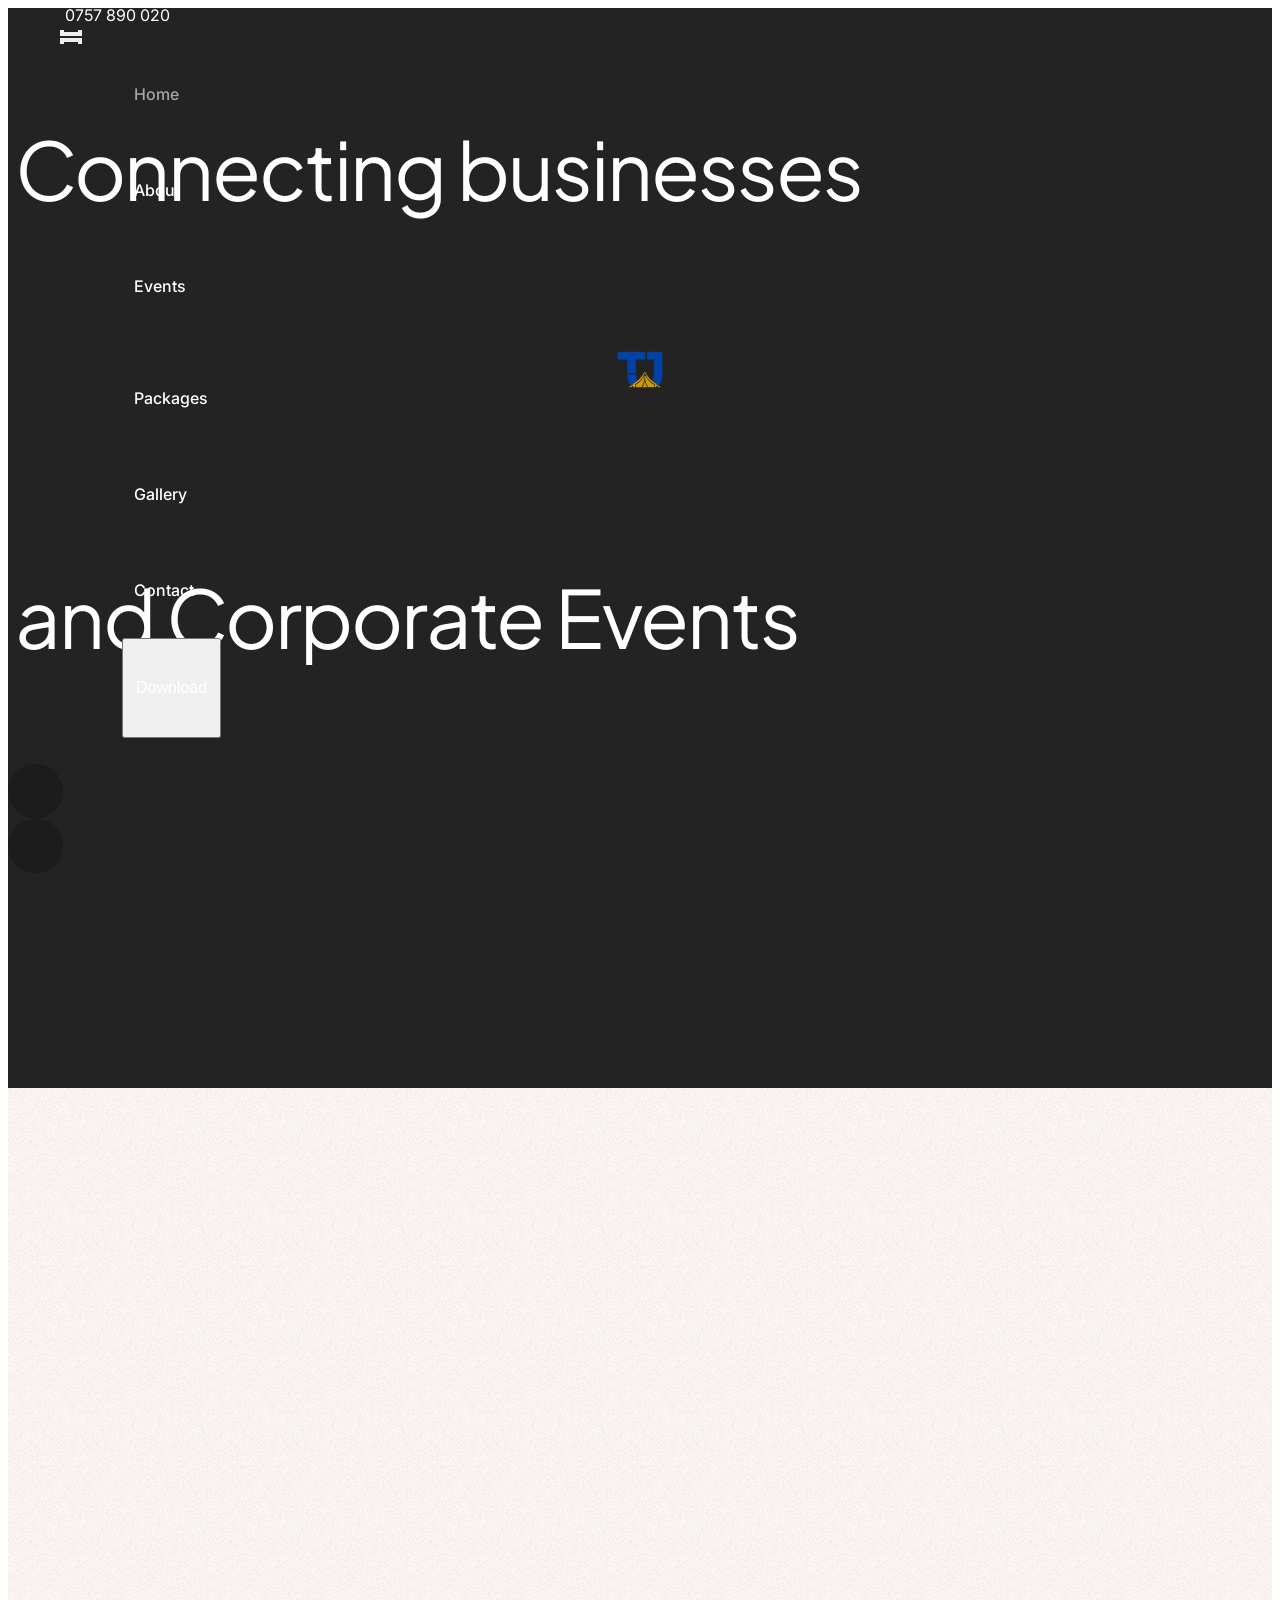
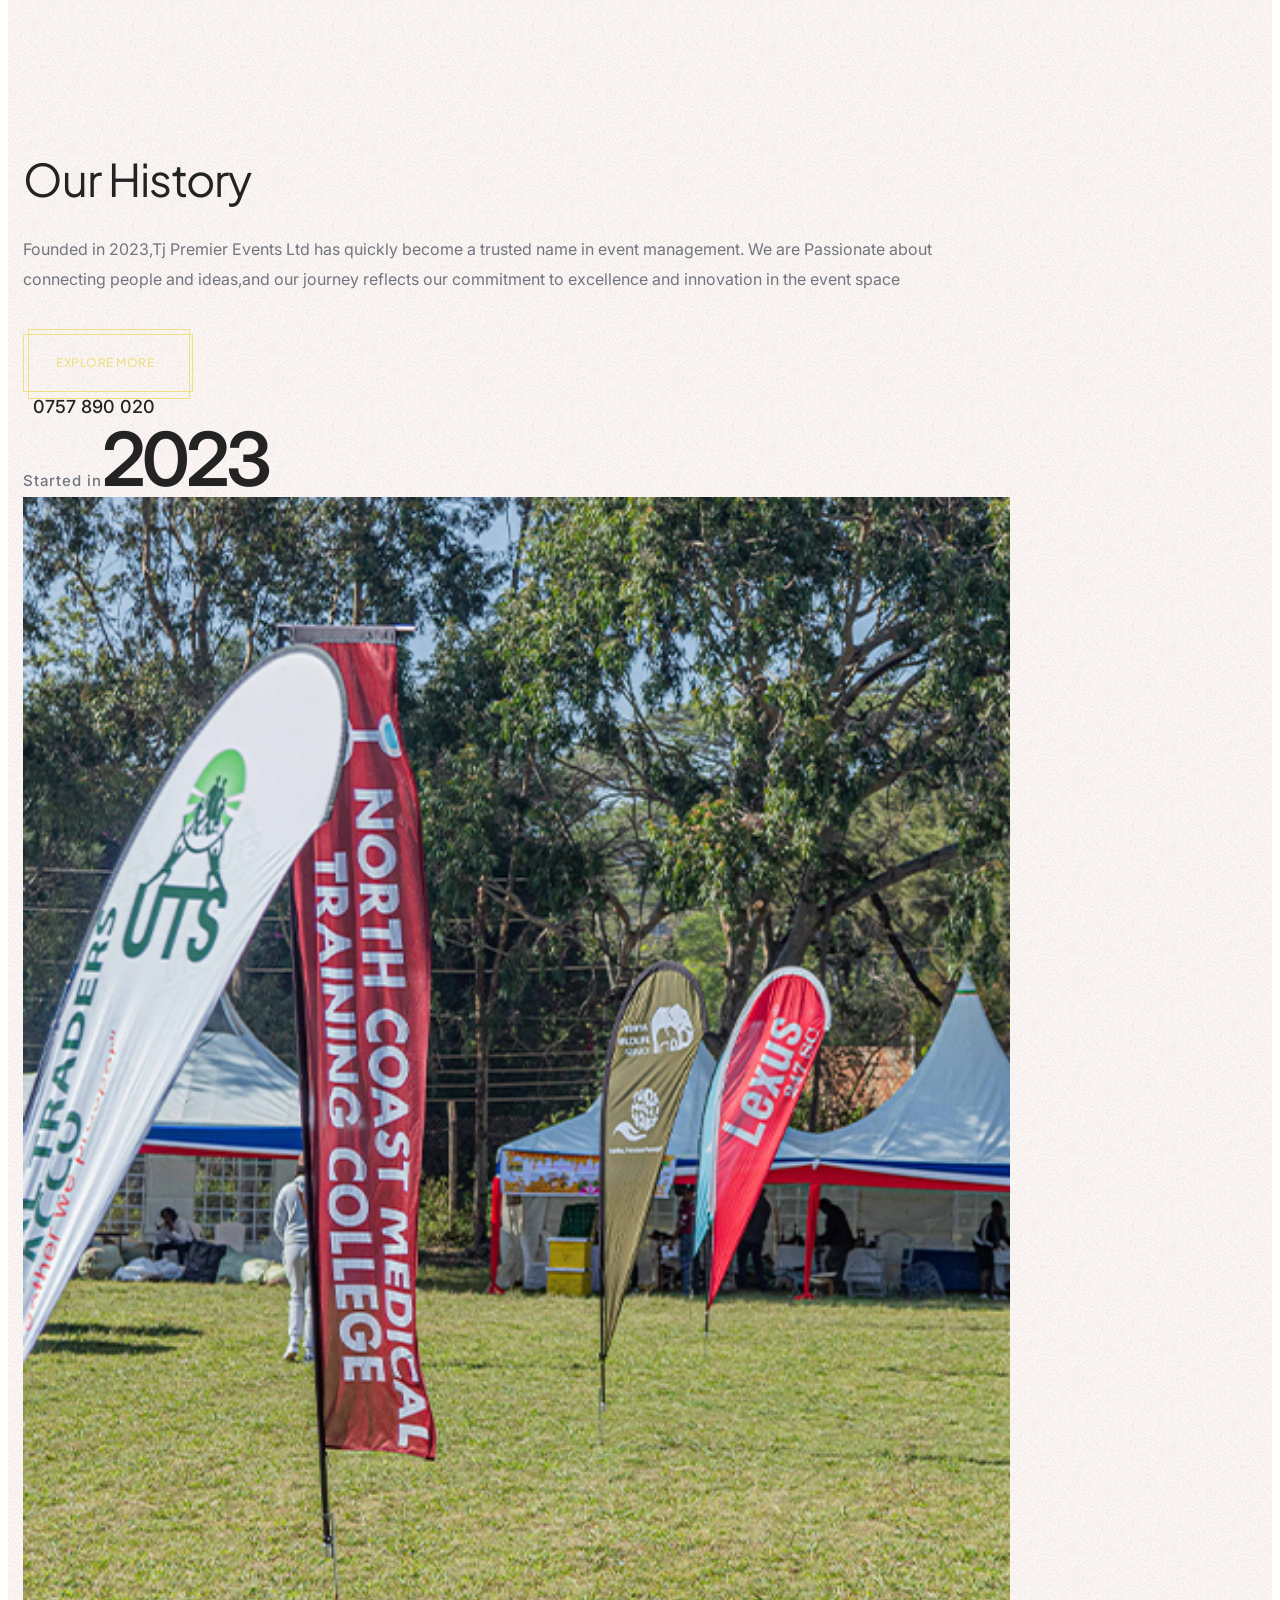
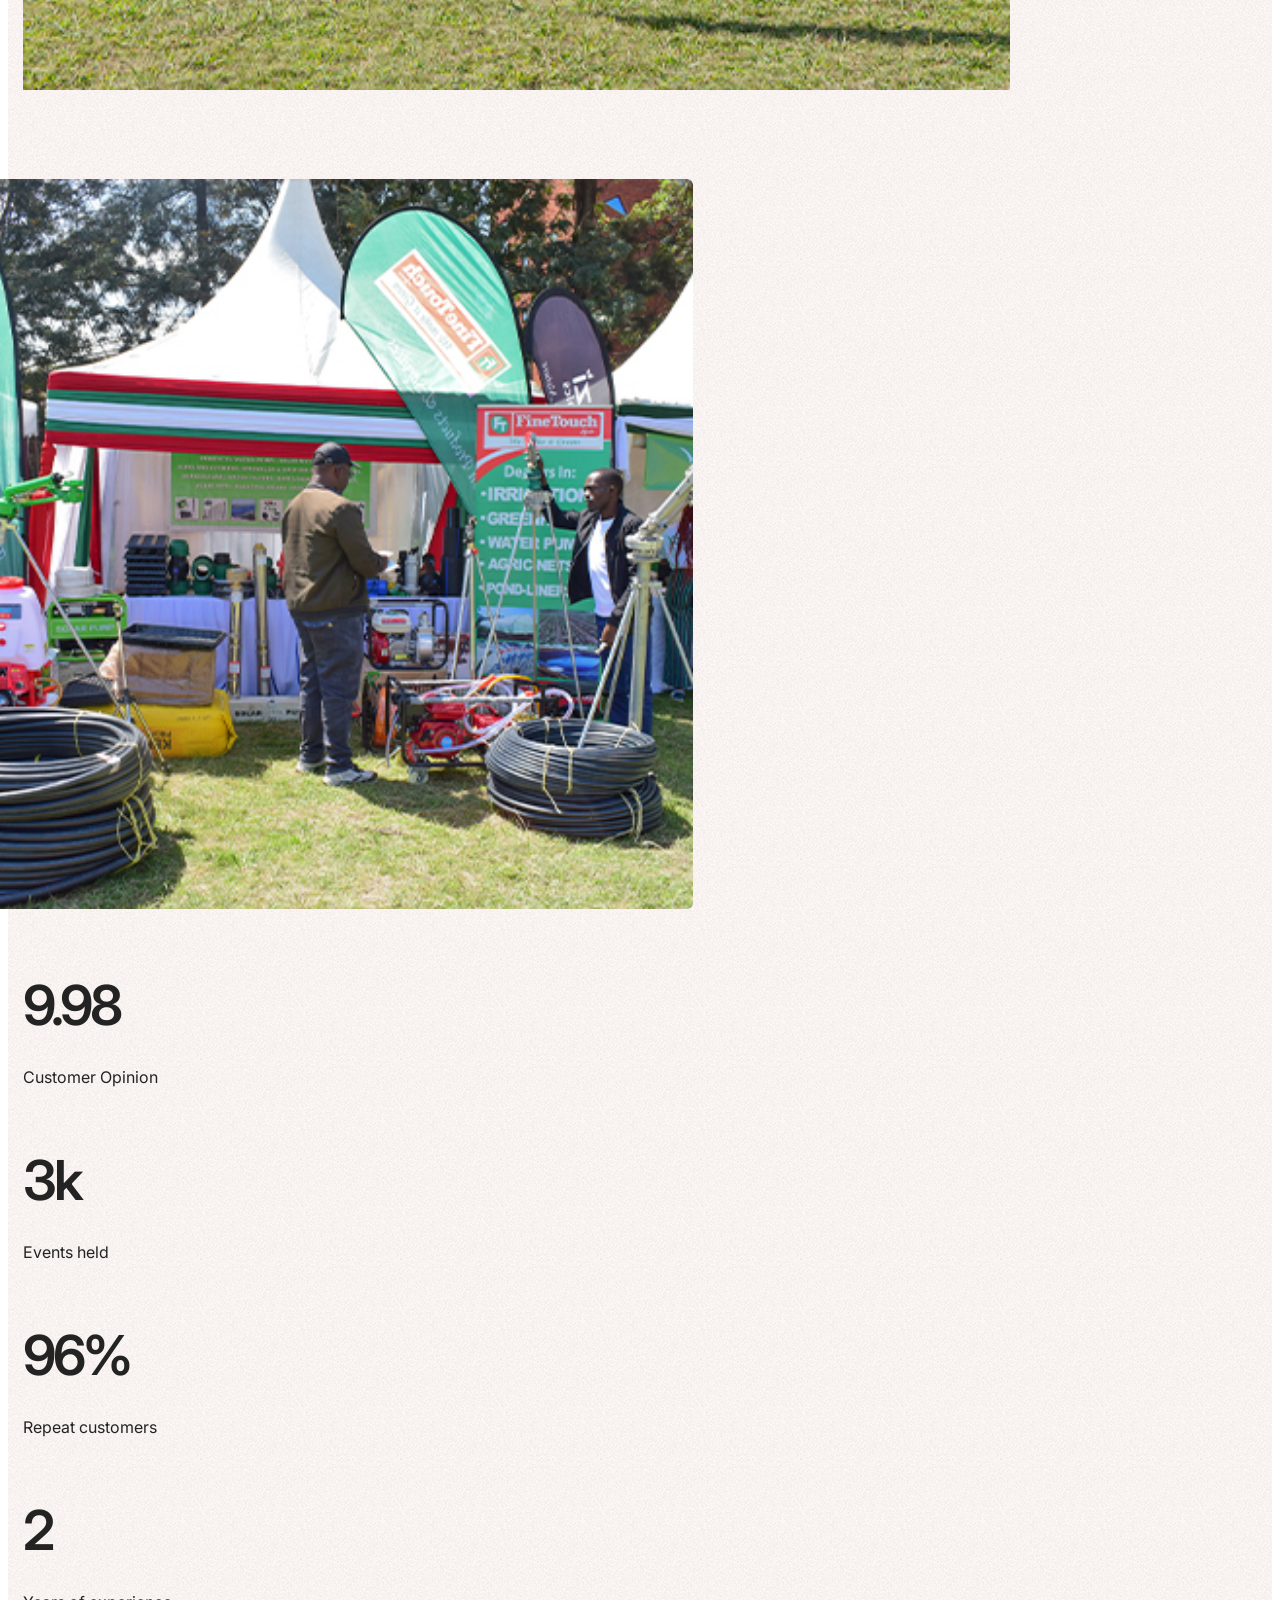
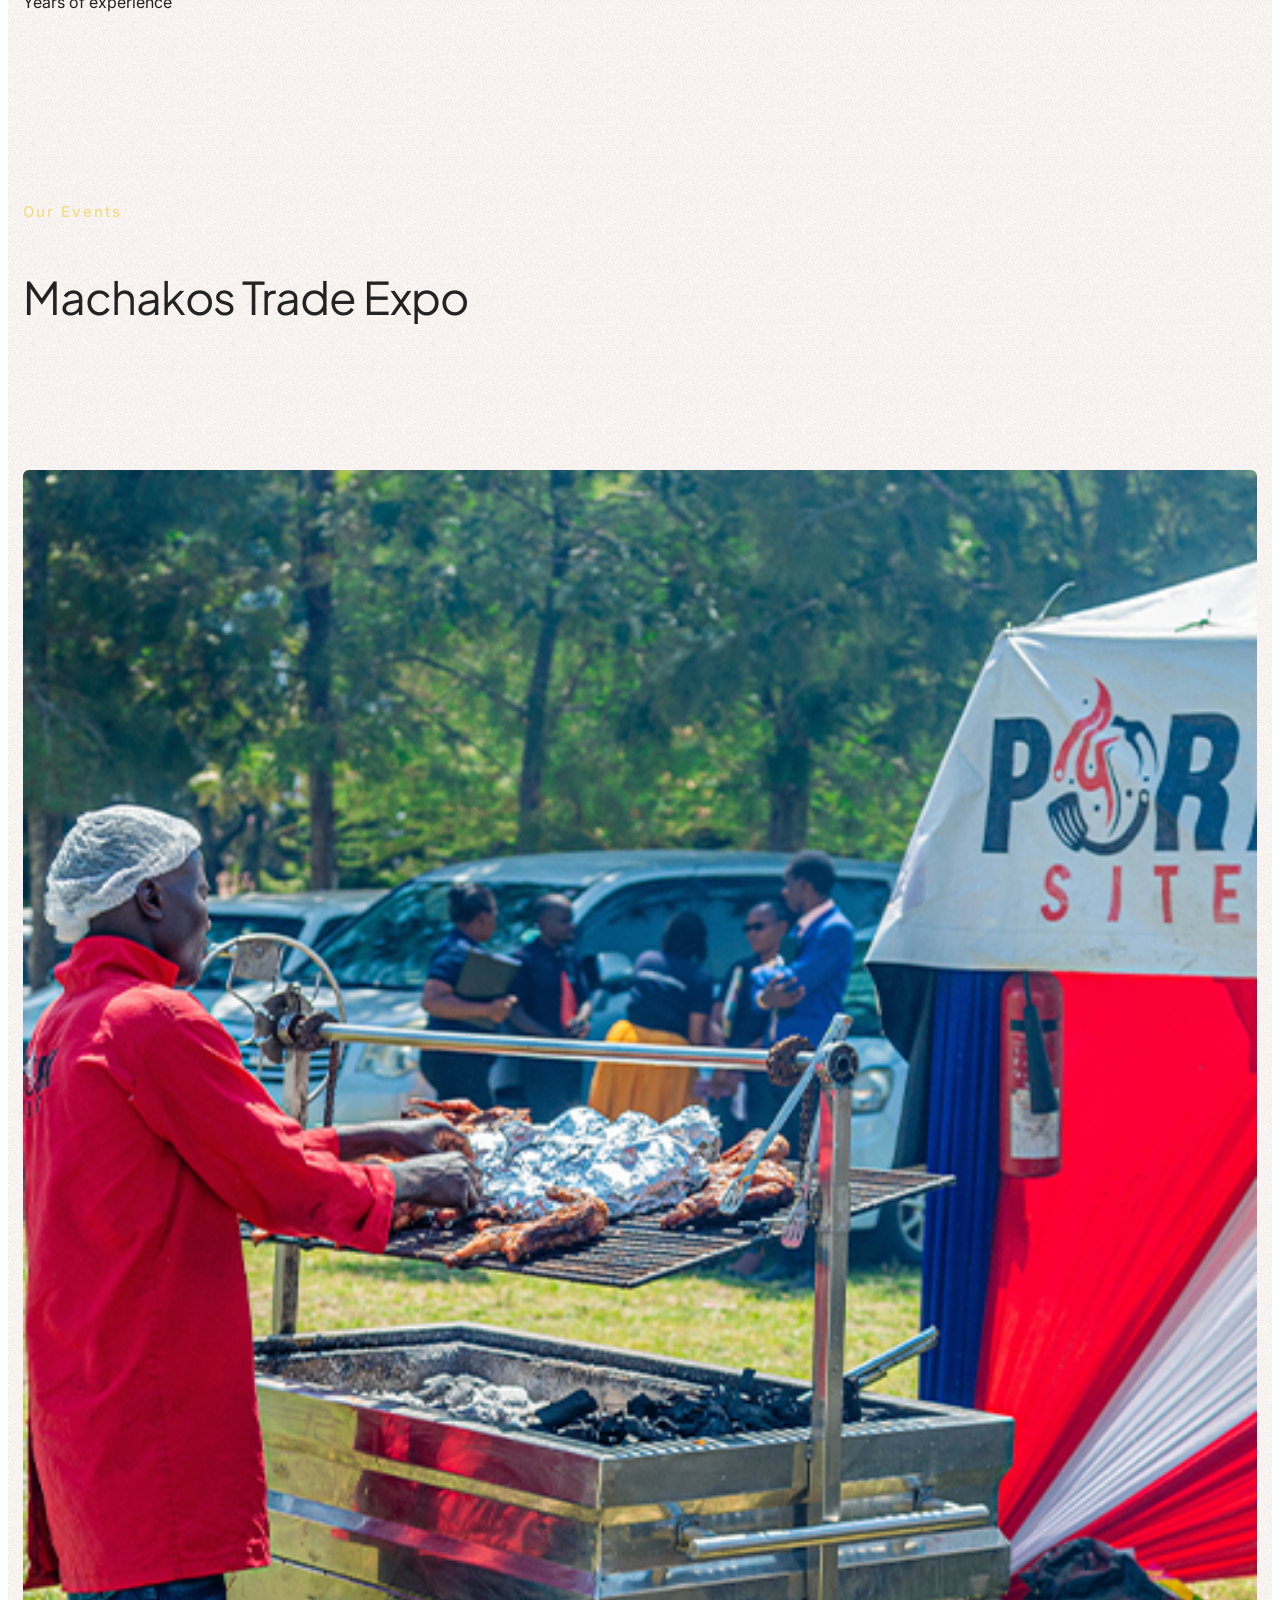
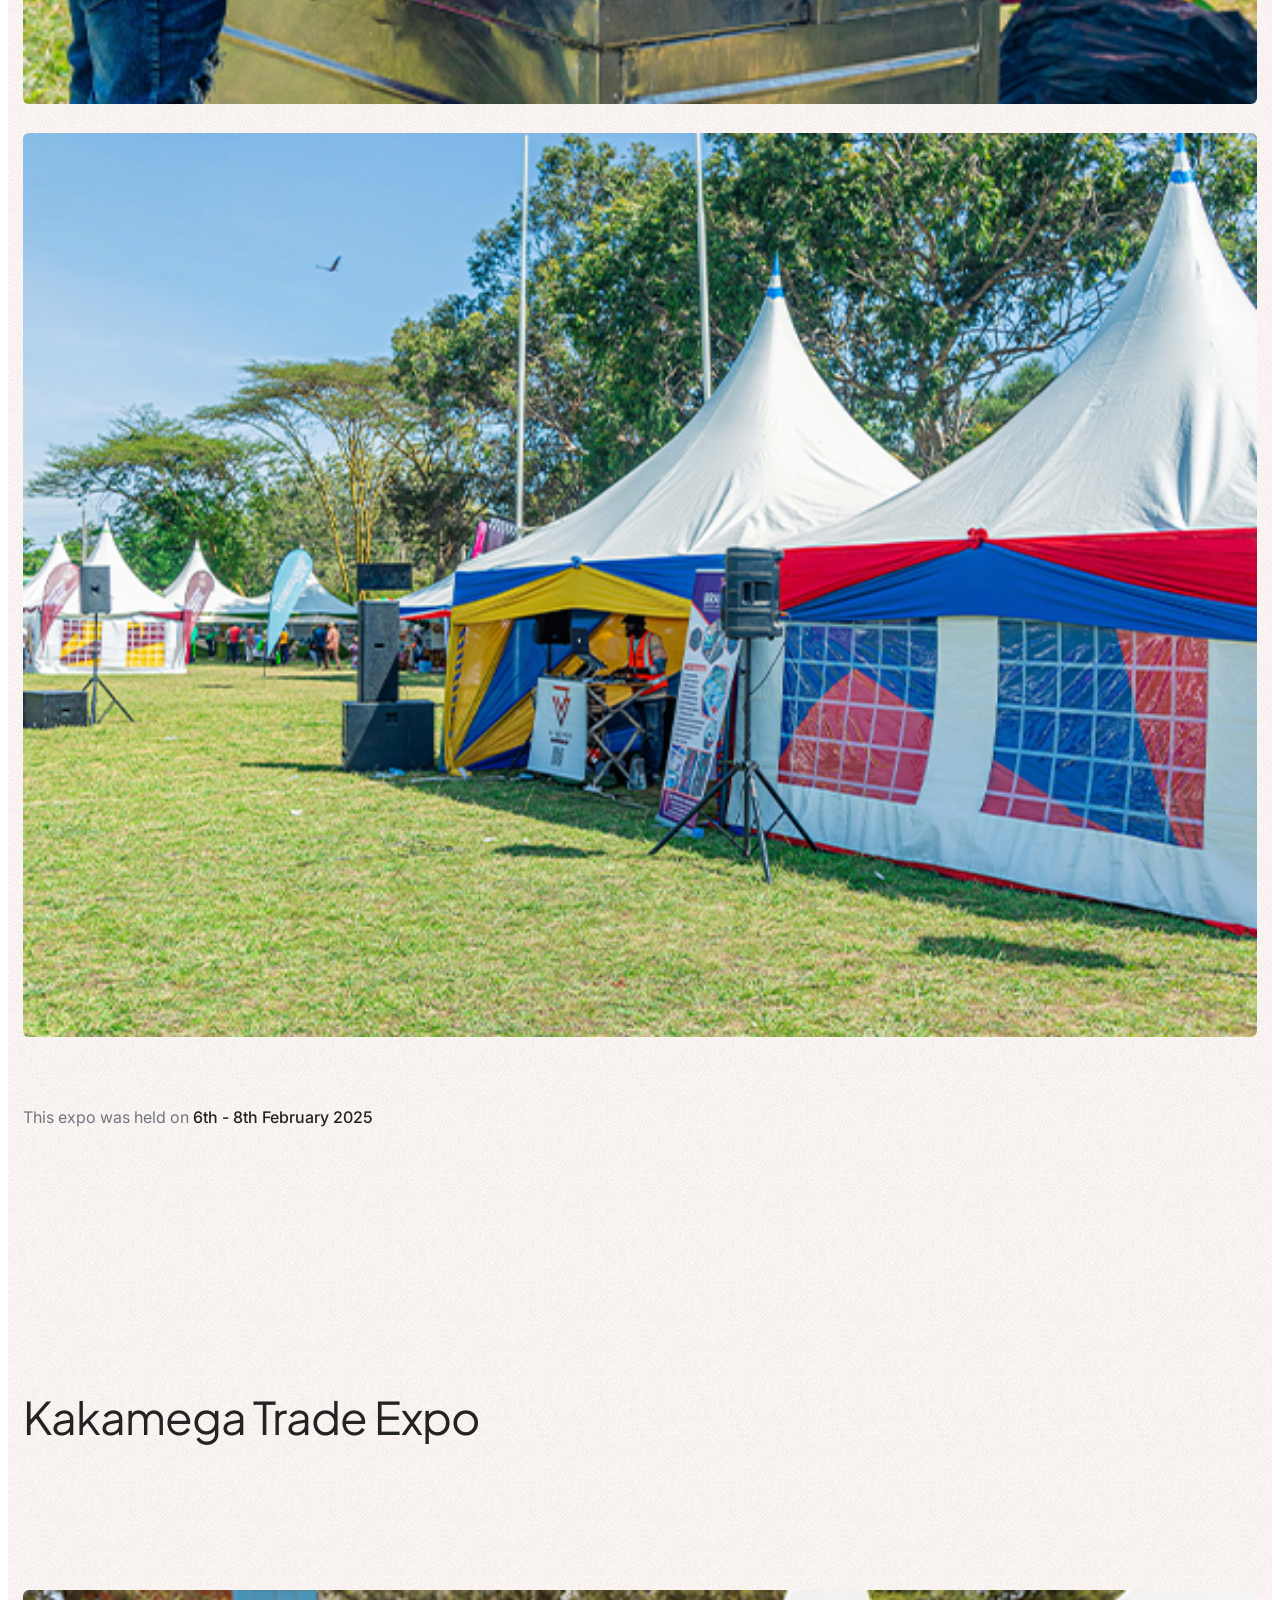
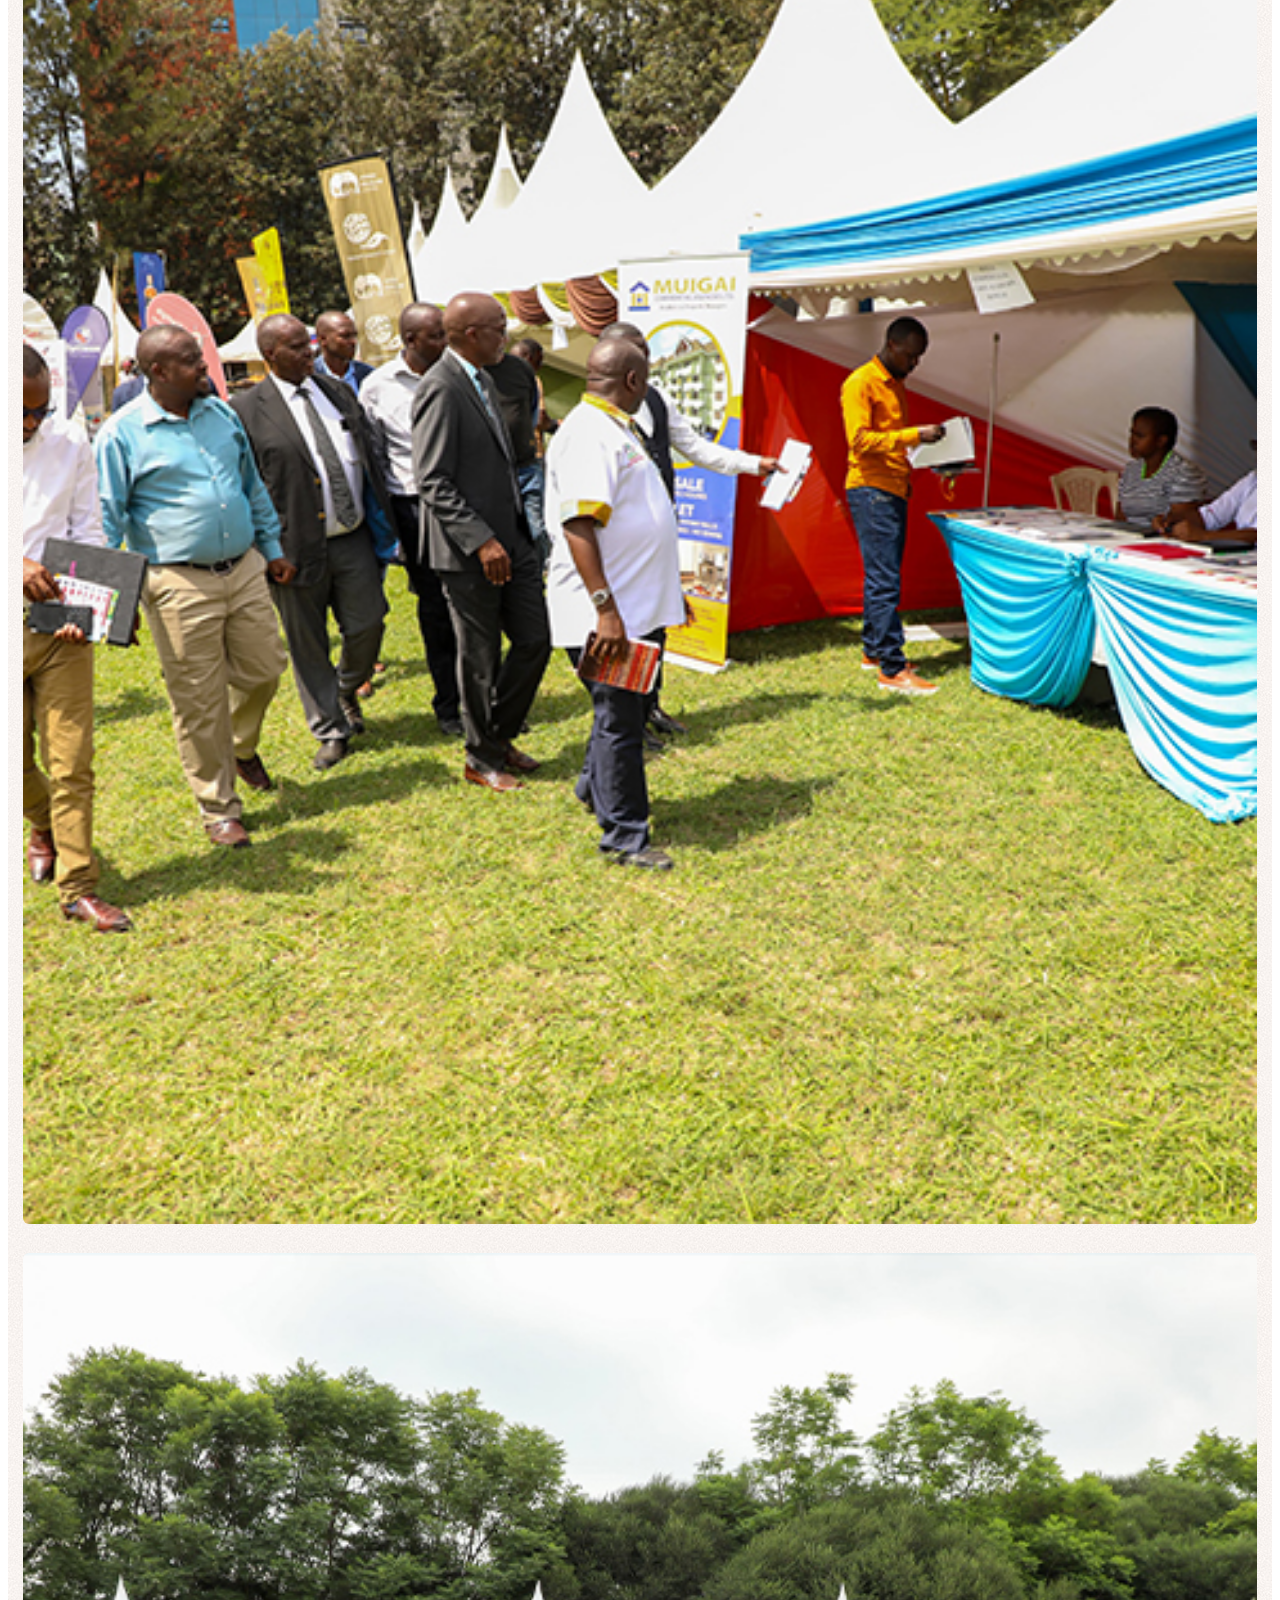
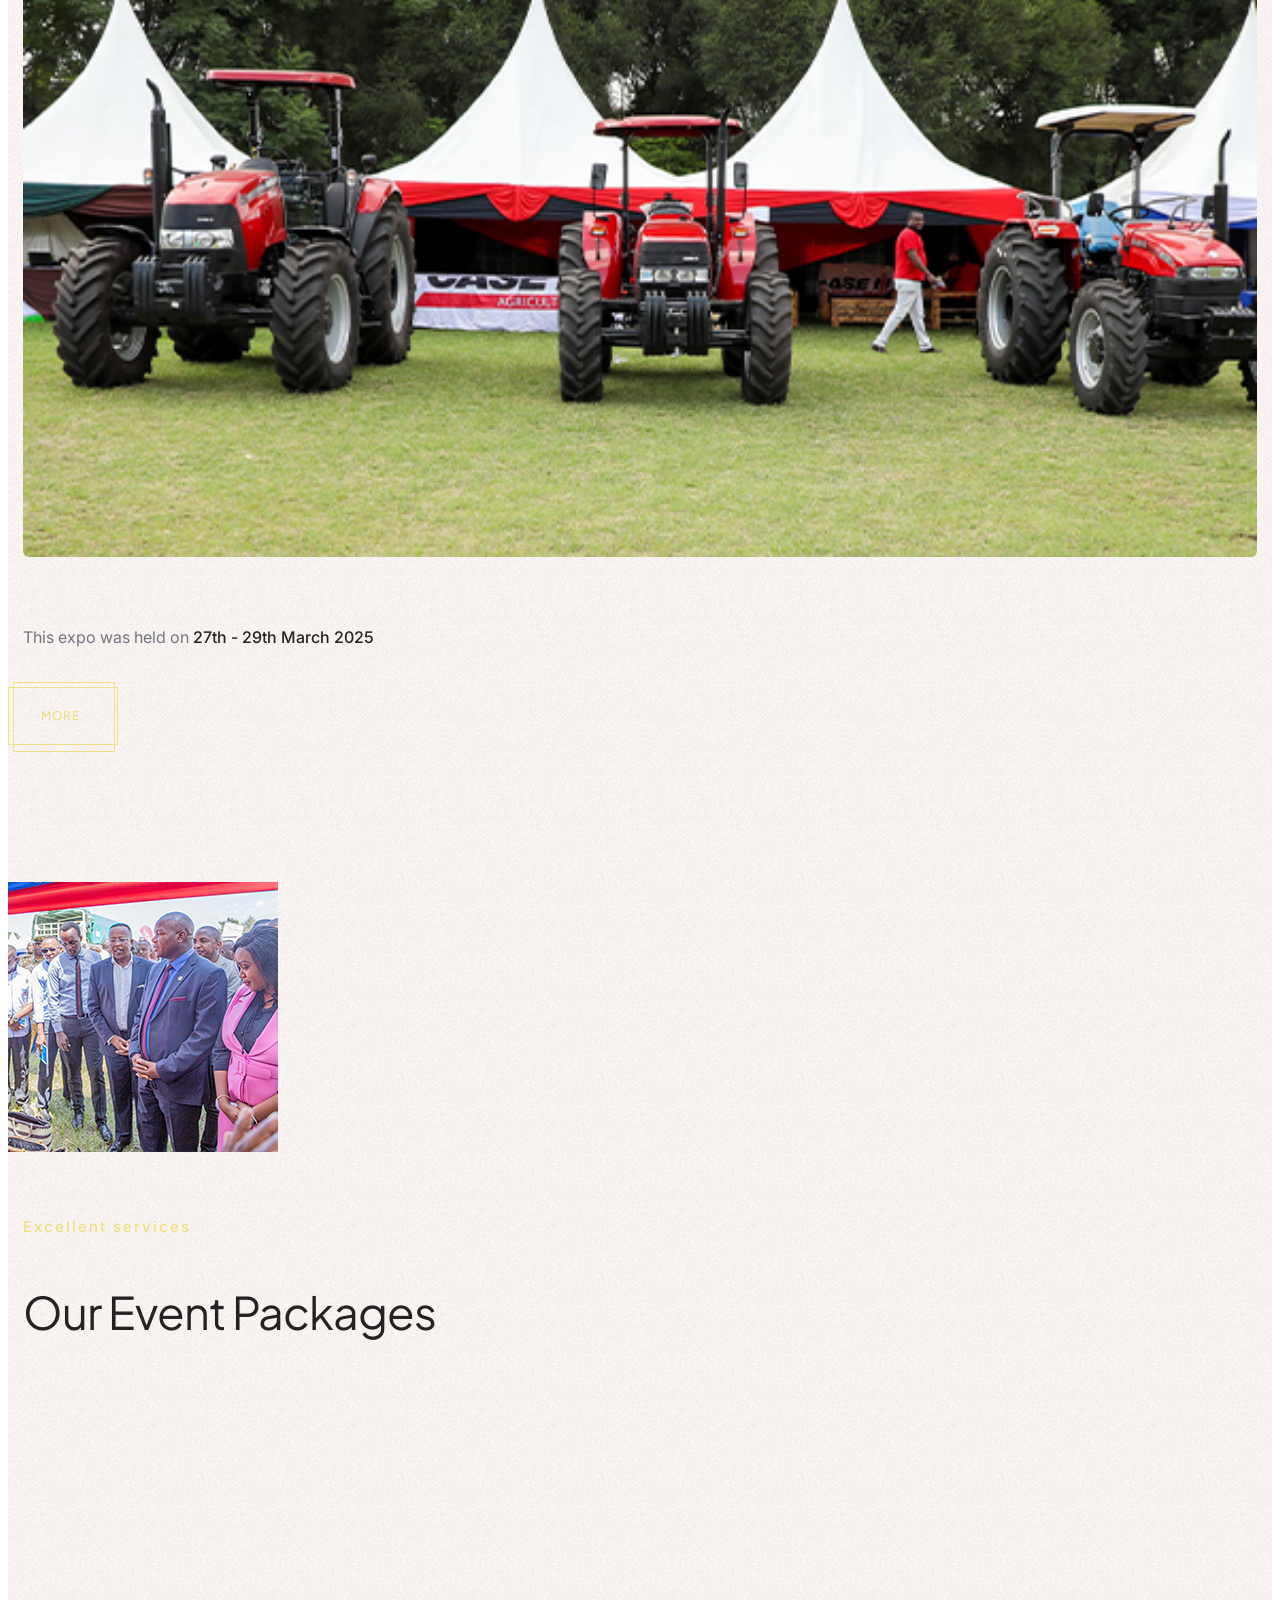
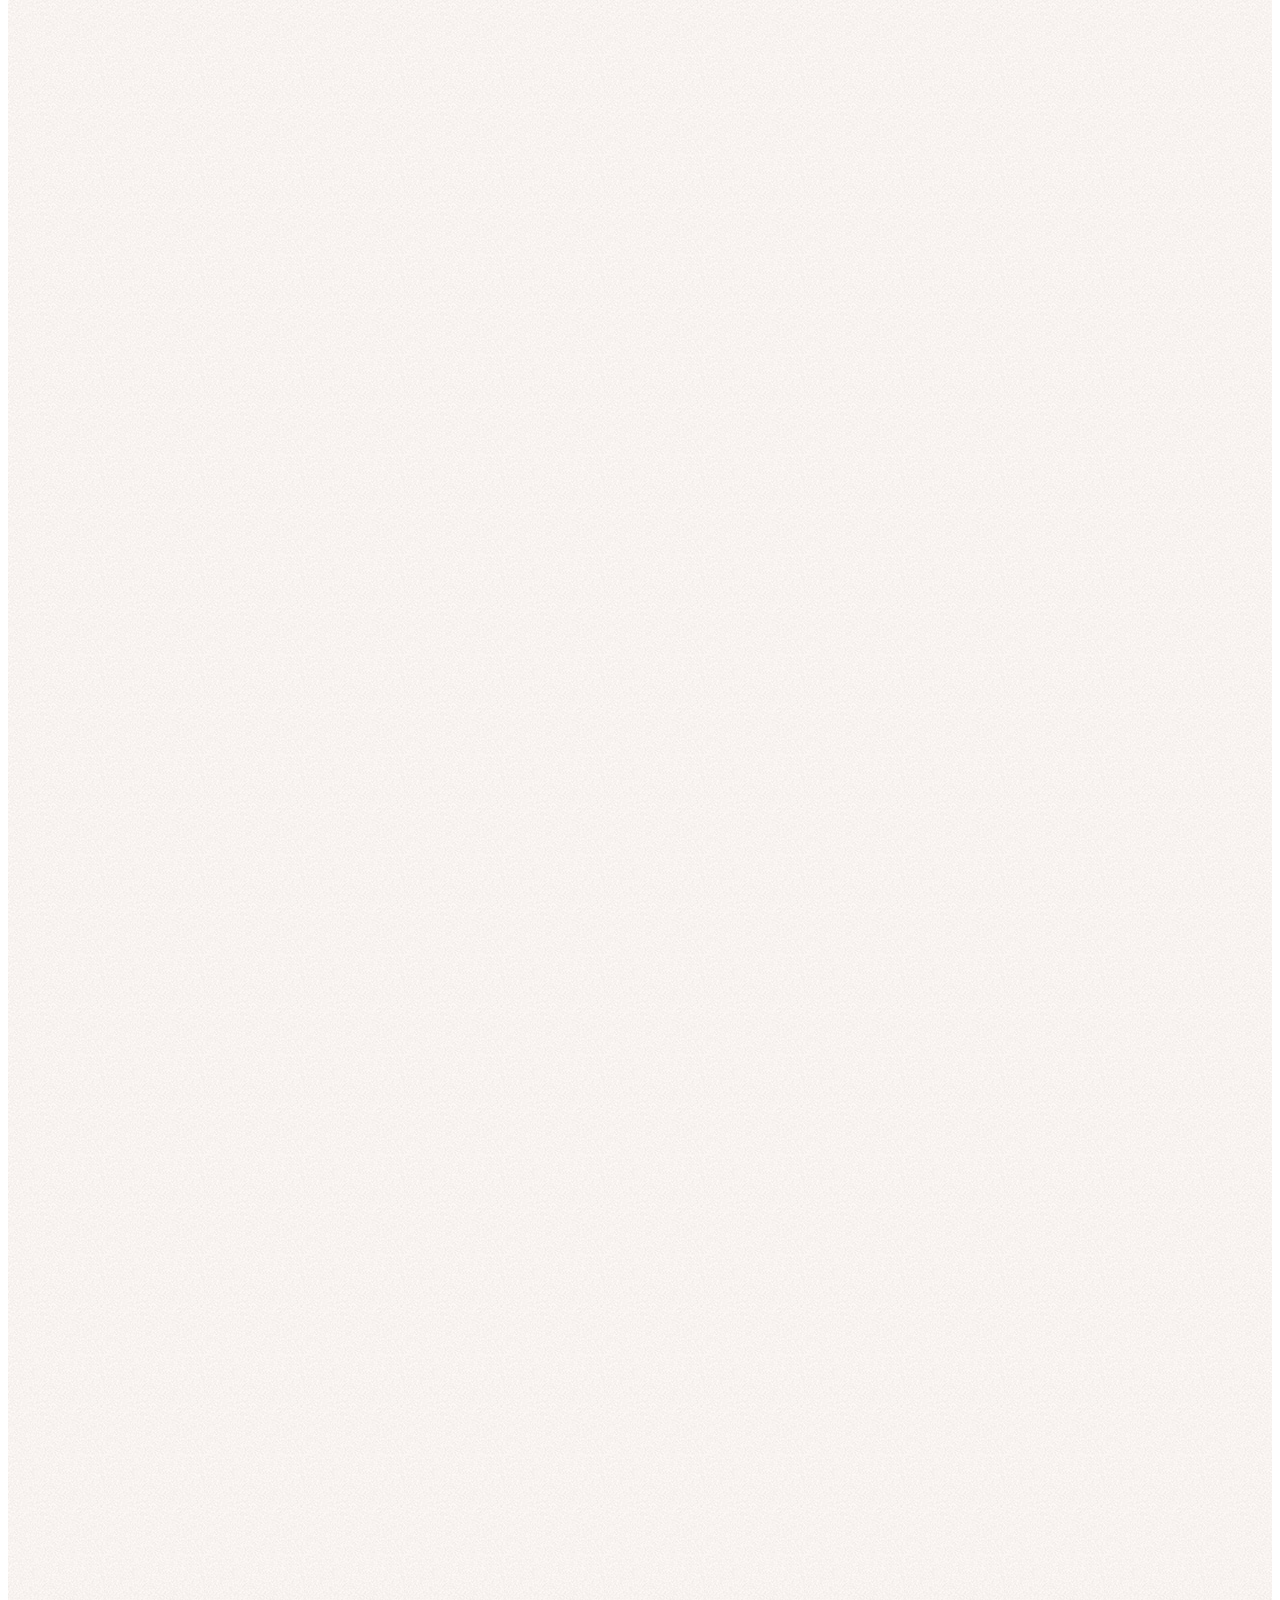
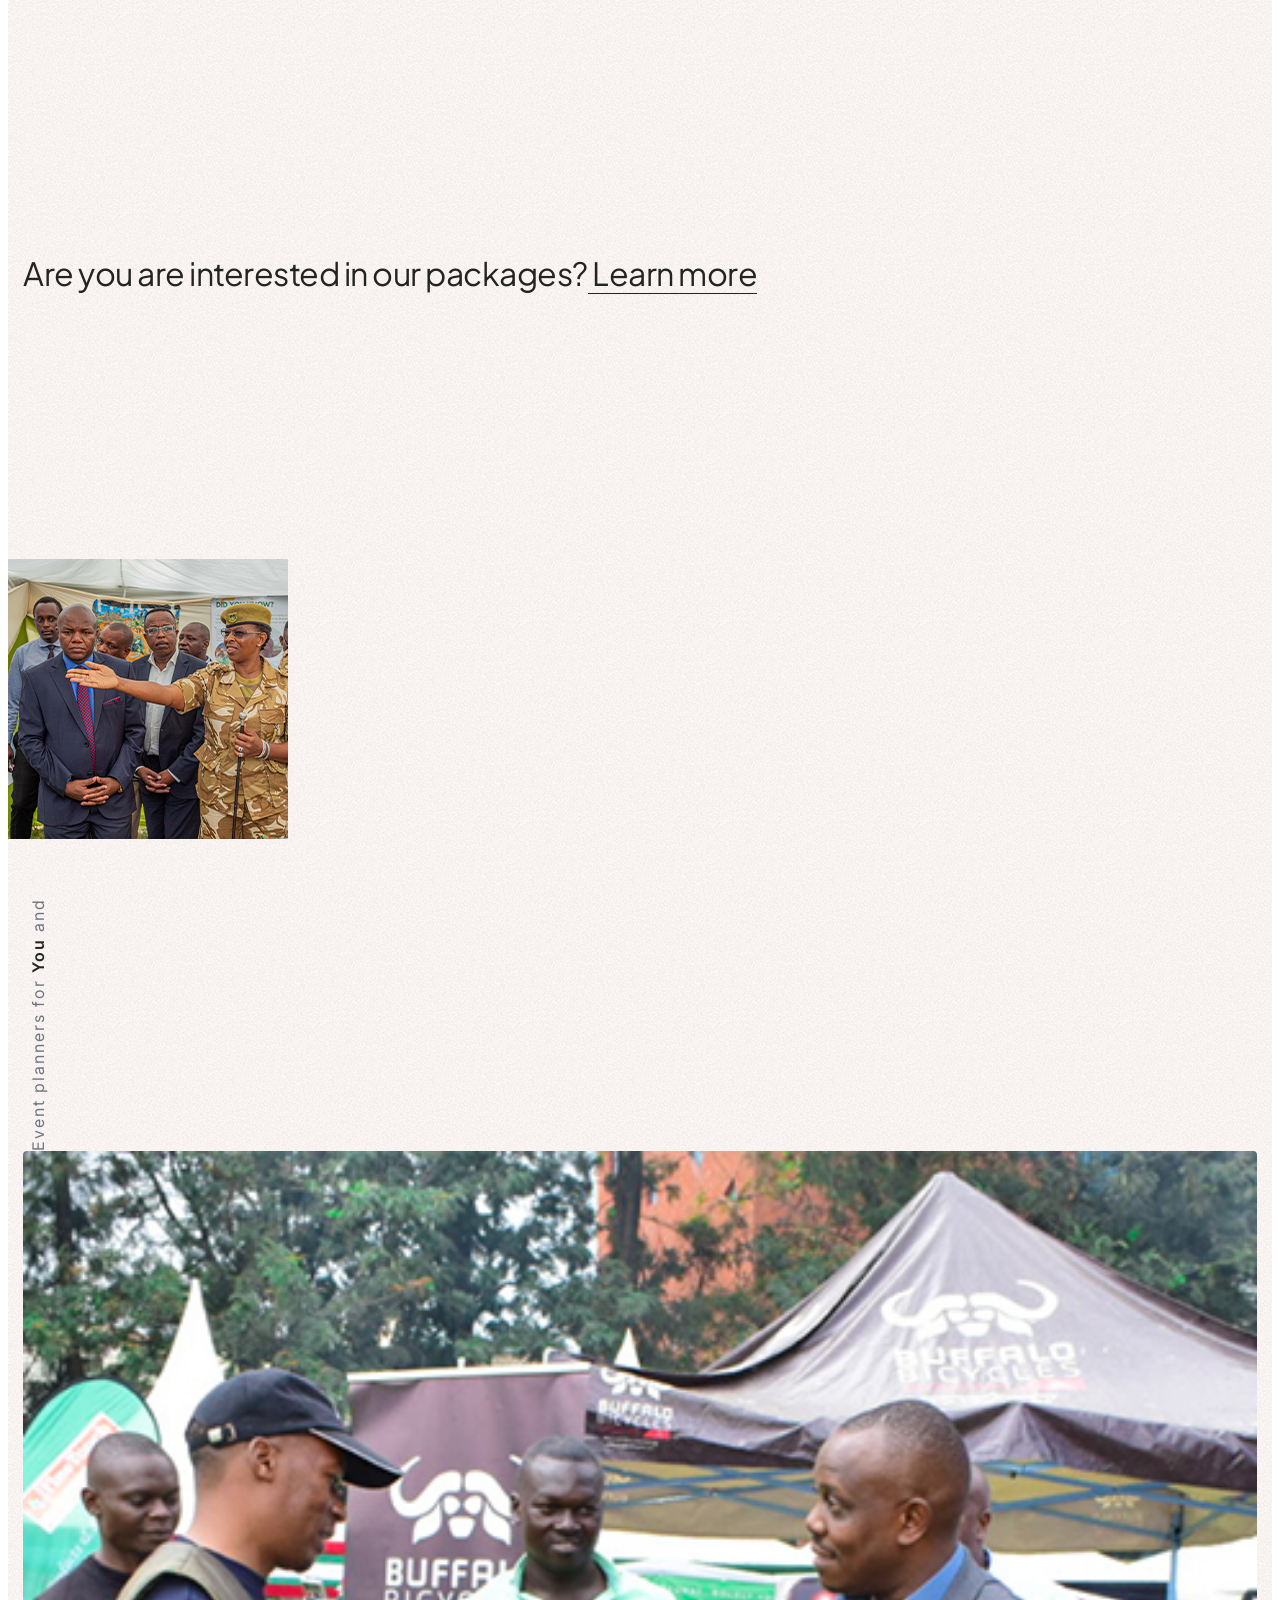
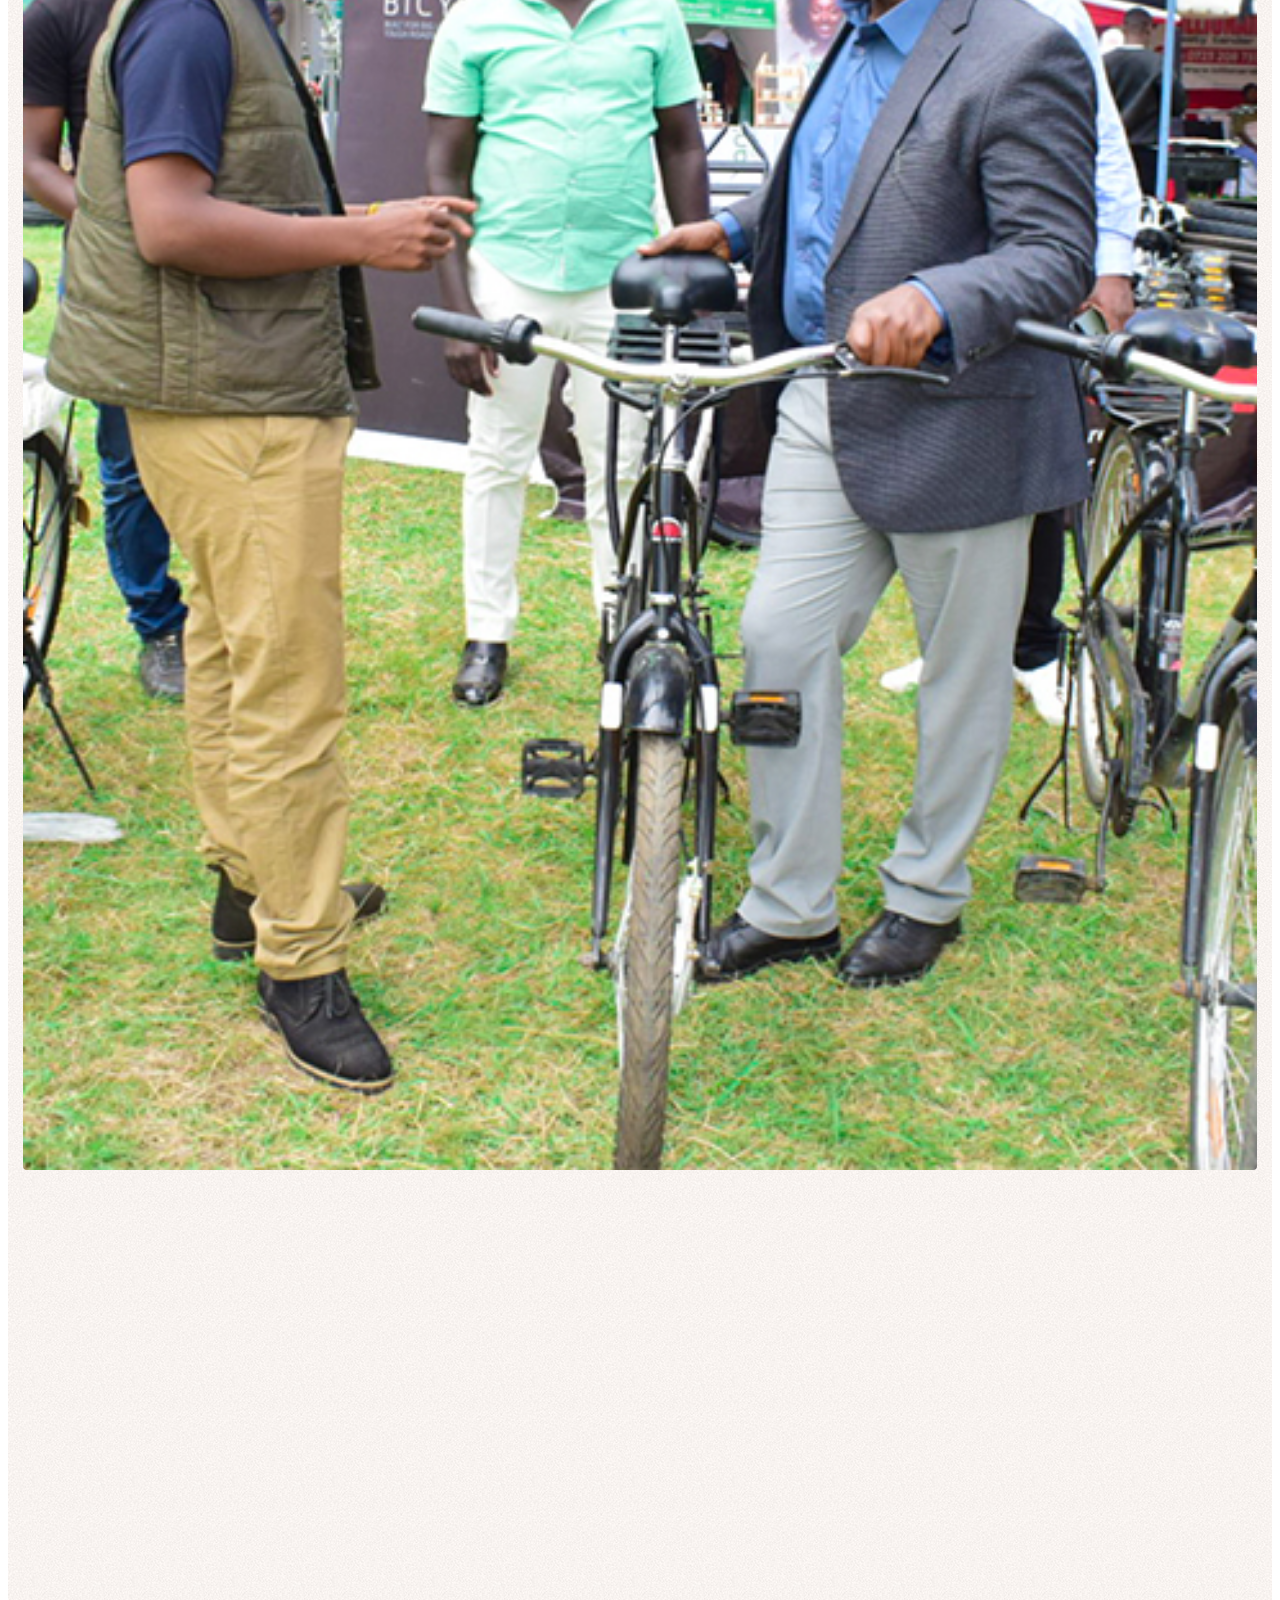
==== index.html @ 6576ba7d "Initial commit" ====
<!doctype html>
<html class="no-js" lang="en">

<head>
    <title>Tj Premier</title>
    <meta charset="utf-8">
    <meta http-equiv="X-UA-Compatible" content="IE=edge" />
    <meta name="author" content="ThemeZaa">
    <meta name="google-site-verification" content="GLOfBBF_2vfsgeHKQIyfZZPA5W6NGC3LAt582AX7GgM" />
    <meta name="viewport" content="width=device-width,initial-scale=1.0" />
    <meta name="description" content="Event,kenya,nairobi">
    <!-- favicon icon -->
    <link rel="shortcut icon" href="images/favicon.png">
    <link rel="apple-touch-icon" href="images/apple-touch-icon-57x57.png">
    <link rel="apple-touch-icon" sizes="72x72" href="images/apple-touch-icon-72x72.png">
    <link rel="apple-touch-icon" sizes="114x114" href="images/apple-touch-icon-114x114.png">
    <!-- google fonts preconnect -->
    <link rel="preconnect" href="https://fonts.googleapis.com" crossorigin>
    <link rel="preconnect" href="https://fonts.gstatic.com" crossorigin>
    <!-- style sheets and font icons  -->
    <link rel="stylesheet" href="css/vendors.min.css" />
    <link rel="stylesheet" href="css/icon.min.css" />
    <link rel="stylesheet" href="css/style.css" />
    <link rel="stylesheet" href="css/responsive.css" />
    <link rel="stylesheet" href="demos/spa-salon/spa-salon.css" />
</head>

<body class="overflow-x-hidden" data-mobile-nav-style="classic">
    <!-- start header -->
    <header>
        <!-- start navigation -->
        <nav class="navbar navbar-expand-lg header-transparent bg-transparent center-logo disable-fixed">
            <div class="container-fluid">
                <div class="col-auto col-lg-2 menu-logo">
                    <div class="d-none d-lg-block">
                        <a href="tel:+25457890020" class="widget-text text-white-hover fs-16 lg-fs-15"><i
                                class="feather icon-feather-phone icon-small me-5px lg-me-2px"></i>0757 890 020
                        </a>
                    </div>
                    <a class="navbar-brand" href="index.html">
                        <img src="images/demo-spa-salon-logo-white.png"
                            data-at2x="images/demo-spa-salon-logo-white@2x.png" alt="" class="default-logo">
                        <img src="images/demo-spa-salon-logo-white.png"
                            data-at2x="images/demo-spa-salon-logo-white@2x.png" alt="" class="alt-logo">
                        <img src="images/demo-spa-salon-logo-black.png"
                            data-at2x="images/demo-spa-salon-logo-black@2x.png" alt="" class="mobile-logo">
                    </a>
                </div>
                <div class="col-auto col-lg-8 menu-order">
                    <button class="navbar-toggler float-end" type="button" data-bs-toggle="collapse"
                        data-bs-target="#navbarNav" aria-controls="navbarNav" aria-label="Toggle navigation">
                        <span class="navbar-toggler-line"></span>
                        <span class="navbar-toggler-line"></span>
                        <span class="navbar-toggler-line"></span>
                        <span class="navbar-toggler-line"></span>
                    </button>
                    <div class="collapse navbar-collapse justify-content-between" id="navbarNav">
                        <ul class="navbar-nav navbar-left justify-content-end">
                            <li class="nav-item"><a href="index.html" class="nav-link">Home</a></li>
                            <li class="nav-item"><a href="about.html" class="nav-link">About</a></li>
                            <li class="nav-item"><a href="events.html" class="nav-link">Events</a>
                            </li>
                        </ul>
                        <ul class="navbar-nav navbar-right justify-content-start">
                            <li class="nav-item"><a href="packages.html" class="nav-link">Packages</a>
                            </li>
                            <li class="nav-item"><a href="gallery.html" class="nav-link">Gallery</a>
                            </li>
                            <li class="nav-item"><a href="contact.html" class="nav-link">Contact</a></li>
                            <li class="nav-item">
                                <button class="nav-link" onclick="window.open('./images/motto.pdf')">Download</button>
                            </li>
                        </ul>
                    </div>
                </div>
                <div class="col-auto col-lg-2 text-end">
                    <div class="header-icon">
                        <div class="header-social-icon icon">
                            <a href="https://www.facebook.com/share/1AnnLzGLEo/" target="_blank"><i
                                    class="fa-brands fa-facebook-f"></i></a>
                            <a href="https://www.instagram.com/tjpremierevents?igsh=MWcxcTEwcDRnMm9yOQ==" target="_blank"><i
                                    class="fa-brands fa-instagram"></i></a>
                            <a href="https://x.com/PremierTj?t=7mKjcRX1yVR8clk25ZK6rg&s=08" target="_blank"><i class="fa-brands fa-twitter"></i></a>
                        </div>
                    </div>
                </div>
            </div>
        </nav>
    </header>
    <!-- end header -->
    <!-- start banner slider -->
    <section class="p-0 bg-dark-gray">
        <div class="swiper full-screen ipad-top-space-margin md-h-600px sm-h-500px swiper-number-pagination-style-01 magic-cursor drag-cursor base-color"
            data-slider-options='{ "slidesPerView": 1, "loop": true, "pagination": { "el": ".swiper-number", "clickable": true }, "navigation": { "nextEl": ".slider-one-slide-next-1", "prevEl": ".slider-one-slide-prev-1" }, "autoplay": { "delay": 5000, "disableOnInteraction": false },  "keyboard": { "enabled": true, "onlyInViewport": true }, "effect": "fade" }'
            data-number-pagination="1"
            data-anime-text='{ "translateY": [50,0], "opacity": [0,1], "easing": "easeOutQuad", "duration": 500, "delay": { "staggervalue": 20 } }'>
            <div class="swiper-wrapper">
                <div class="swiper-slide">
                    <div class="position-absolute left-0px top-0px w-100 h-100 cover-background"
                        style="background-image:url('images/background4.jpg');"
                        data-anime='{ "translateY": [0, 0], "opacity": [1,1], "scale": [1,1.1], "duration": 7000, "delay": 0, "staggervalue": 300, "easing": "easeOutQuad" }'>
                    </div>
                    <div class="opacity-light bg-gradient-nero-grey-brown"></div>
                    <div class="container h-100">
                        <div class="row align-items-center h-100 justify-content-center">
                            <div class="col-xl-8 col-lg-9 position-relative text-white text-center">
                                <span class="fs-15 d-block mb-15px ls-4px text-uppercase"
                                    data-anime='{ "opacity": [0, 1], "easing": "easeOutCubic", "duration": 500, "delay": 200 }'>Tj
                                    Premier
                                </span>
                                <div class="alt-font fs-80 sm-fs-60 xs-fs-50 mb-40px w-80 lg-w-100 md-w-90 sm-w-100 mx-auto sm-mb-35px anime-text ls-minus-2px"
                                    data-fancy-text='{ "opacity": [0, 1], "translateY": [50, 0], "string": ["Connecting businesses "], "duration": 500, "delay": 200, "speed": 10, "easing": "easeOutQuad" }'>
                                </div>
                                <a href="contact.html"
                                    class="btn btn-medium fw-500 btn-double-border btn-border-color-transparent-white"
                                    data-anime='{ "opacity": [0, 1], "easing": "easeOutCubic", "delay": 800, "duration": 800 }'>
                                    <span>
                                        <span class="btn-double-text" data-text="Book appointment">Book
                                            appointment</span>
                                    </span>
                                </a>
                            </div>
                        </div>
                    </div>
                </div>
                <div class="swiper-slide">
                    <div class="position-absolute left-0px top-0px w-100 h-100 cover-background"
                        style="background-image:url('images/background.jpg');"
                        data-anime='{ "translateY": [0, 0], "opacity": [1,1], "scale": [1,1.1], "duration": 7000, "delay": 0, "staggervalue": 300, "easing": "easeOutQuad" }'>
                    </div>
                    <div class="opacity-light bg-gradient-nero-grey-brown"></div>
                    <div class="container h-100">
                        <div class="row align-items-center h-100 justify-content-center">
                            <div class="col-xl-8 col-lg-9 position-relative text-white text-center">
                                <span class="fs-15 d-block mb-15px ls-4px text-uppercase"
                                    data-anime='{ "opacity": [0, 1], "easing": "easeOutCubic", "duration": 500, "delay": 200 }'>
                                </span>
                                <div class="alt-font fs-80 sm-fs-60 xs-fs-50 mb-40px w-80 lg-w-100 md-w-90 sm-w-100 mx-auto sm-mb-35px anime-text ls-minus-2px"
                                    data-fancy-text='{ "opacity": [0, 1], "translateY": [50, 0], "string": ["Through Premier Exhibitions "], "duration": 500, "delay": 200, "speed": 10, "easing": "easeOutQuad" }'>
                                </div>
                                <a href="contact.html"
                                    class="btn btn-medium fw-500 btn-double-border btn-border-color-transparent-white"
                                    data-anime='{ "opacity": [0, 1], "easing": "easeOutCubic", "delay": 800, "duration": 800 }'>
                                    <span>
                                        <span class="btn-double-text" data-text="Book appointment">Book
                                            appointment</span>
                                    </span>
                                </a>
                            </div>
                        </div>
                    </div>
                </div>
                <div class="swiper-slide">
                    <div class="position-absolute left-0px top-0px w-100 h-100 cover-background"
                        style="background-image:url('images/background1.jpg');"
                        data-anime='{ "translateY": [0, 0], "opacity": [1,1], "scale": [1,1.1], "duration": 7000, "delay": 0, "staggervalue": 300, "easing": "easeOutQuad" }'>
                    </div>
                    <div class="opacity-light bg-gradient-nero-grey-brown"></div>
                    <div class="container h-100">
                        <div class="row align-items-center h-100 justify-content-center">
                            <div class="col-xl-8 col-lg-9 position-relative text-white text-center">
                                <span class="fs-15 d-block mb-15px ls-4px text-uppercase"
                                    data-anime='{ "opacity": [0, 1], "easing": "easeOutCubic", "duration": 500, "delay": 200 }'>
                                </span>
                                <div class="alt-font fs-80 sm-fs-60 xs-fs-50 mb-40px w-80 lg-w-100 md-w-90 sm-w-100 mx-auto sm-mb-35px anime-text ls-minus-2px"
                                    data-fancy-text='{ "opacity": [0, 1], "translateY": [50, 0], "string": ["and Corporate Events"], "duration": 500, "delay": 200, "speed": 10, "easing": "easeOutQuad" }'>
                                </div>
                                <a href="contact.html"
                                    class="btn btn-medium fw-500 btn-double-border btn-border-color-transparent-white"
                                    data-anime='{ "opacity": [0, 1], "easing": "easeOutCubic", "delay": 800, "duration": 800 }'>
                                    <span>
                                        <span class="btn-double-text" data-text="Book appointment">Book
                                            appointment</span>
                                    </span>
                                </a>
                            </div>
                        </div>
                    </div>
                </div>
            </div>
            <!-- start slider pagination -->
            <div
                class="swiper-pagination container right-0px text-center swiper-pagination-clickable swiper-number fs-14 xs-w-100">
            </div>
            <!-- end slider pagination -->
            <!-- start slider navigation -->
            <div
                class="slider-one-slide-prev-1 icon-very-small text-white swiper-button-prev slider-navigation-style-06 bg-black-transparent-light h-55px w-55px d-none d-sm-flex border-radius-100">
                <i class="fa-solid fa-chevron-left"></i>
            </div>
            <div
                class="slider-one-slide-next-1 icon-very-small text-white swiper-button-next slider-navigation-style-06 bg-black-transparent-light h-55px w-55px d-none d-sm-flex border-radius-100">
                <i class="fa-solid fa-chevron-right"></i>
            </div>
            <!-- end slider navigation -->
        </div>
    </section>
    <!-- end banner slider -->
    <!-- start section -->
    <section class="pt-60px pb-60px background-repeat border-bottom border-color-light-gray"
        style="background-image:url('images/demo-spa-salon-home-bg-01.jpg');">
        <div class="container-fluid ps-9 pe-9 lg-ps-1 lg-pe-1 md-ps-15px md-pe-15px">
            <div class="row row-cols-1 row-cols-lg-4 row-cols-sm-2 justify-content-center"
                data-anime='{ "el": "childs", "opacity": [0,1], "duration": 600, "delay": 0, "staggervalue": 100, "easing": "easeOutQuad" }'>
                <!-- start features box item -->
                <div class="col icon-with-text-style-03 border-end border-color-light-gray md-mb-30px xs-border-end-0">
                    <div class="feature-box ps-8 pe-8 xl-ps-2 xl-pe-2">
                        <div class="feature-box-icon">
                            <i class="line-icon-Medal-2 icon-extra-large text-base-color mb-20px"></i>
                        </div>
                        <div class="feature-box-content last-paragraph-no-margin">
                            <span class="d-inline-block text-dark-gray alt-font fs-22">Exhibitions</span>
                            <p class="lh-26">Bring businesses & buyers together</p>
                        </div>
                    </div>
                </div>
                <!-- end features box item -->
                <!-- start features box item -->
                <div class="col icon-with-text-style-03 border-end border-color-light-gray md-mb-30px md-border-end-0">
                    <div class="feature-box ps-8 pe-8 xl-ps-2 xl-pe-2">
                        <div class="feature-box-icon">
                            <i class="line-icon-Moustache-Smiley icon-extra-large text-base-color mb-20px"></i>
                        </div>
                        <div class="feature-box-content last-paragraph-no-margin">
                            <span class="d-inline-block text-dark-gray alt-font fs-22">Corporate Events</span>
                            <p class="lh-26">Organizing a long lasting impression</p>
                        </div>
                    </div>
                </div>
                <!-- end features box item -->
                <!-- start features box item -->
                <div class="col icon-with-text-style-03 border-end border-color-light-gray xs-border-end-0 xs-mb-30px">
                    <div class="feature-box ps-8 pe-8 xl-ps-2 xl-pe-2">
                        <div class="feature-box-icon">
                            <i class="line-icon-Tree-3 icon-extra-large text-base-color mb-20px"></i>
                        </div>
                        <div class="feature-box-content last-paragraph-no-margin">
                            <span class="d-inline-block text-dark-gray alt-font fs-22">Marketing support</span>
                            <p class="lh-26">Creating marketing solutions for clients</p>
                        </div>
                    </div>
                </div>
                <!-- end features box item -->
                <!-- start features box item -->
                <div class="col icon-with-text-style-03">
                    <div class="feature-box ps-8 pe-8 xl-ps-2 xl-pe-2">
                        <div class="feature-box-icon">
                            <i class="line-icon-Environmental-3 icon-extra-large text-base-color mb-20px"></i>
                        </div>
                        <div class="feature-box-content last-paragraph-no-margin">
                            <span class="d-inline-block text-dark-gray alt-font fs-22">Logistic Planning</span>
                            <p class="lh-26">Comprehensive logistical support</p>
                        </div>
                    </div>
                </div>
                <!-- end features box item -->
            </div>
        </div>
    </section>
    <!-- end section -->
    <!-- start section -->
    <section class="background-repeat" style="background-image:url('images/demo-spa-salon-home-bg-01.jpg');">
        <div class="container">
            <div class="row align-items-center mb-10 md-mb-17 xs-mb-25">
                <div class="col-xl-5 col-lg-6 md-mb-70px sm-mb-45px">
                    <span class="fs-15 mb-15px text-base-color fw-500 d-block text-uppercase ls-2px"
                        data-anime='{ "el": "lines", "translateY": [30, 0], "opacity": [0,1], "duration": 600, "delay": 0, "staggervalue": 100, "easing": "easeOutQuad" }'>Hear
                        us
                    </span>
                    <h3 class="alt-font ls-minus-1px text-dark-gray w-80 xl-w-90 md-w-100"
                        data-anime='{ "el": "lines", "translateY": [30, 0], "opacity": [0,1], "delay": 0, "duration": 600, "staggervalue": 100, "easing": "easeOutQuad" }'>
                        Our History</h3>
                    <p class="w-80 md-w-100 mb-40px"
                        data-anime='{ "el": "lines", "translateY": [30, 0], "opacity": [0,1], "delay": 200, "duration": 600, "staggervalue": 100, "easing": "easeOutQuad" }'>
                        Founded in 2023,Tj Premier Events Ltd has quickly become a trusted name in event management. We
                        are Passionate about connecting people and ideas,and our journey reflects our commitment to
                        excellence and innovation in the event space</p>
                    <div class="d-inline-block w-100"
                        data-anime='{ "el": "childs", "translateY": [50, 0], "opacity": [0,1],  "delay":300, "duration": 600, "staggervalue": 300, "easing": "easeOutQuad" }'>
                        <a href="about.html"
                            class="btn btn-small btn-double-border btn-border-base-color me-25px xs-me-15px">
                            <span>
                                <span class="btn-double-text" data-text="Explore more">Explore more</span>
                                <span><i class="fa-solid fa-arrow-right"></i></span>
                            </span>
                        </a>
                        <div class="fw-500 d-inline-block align-middle text-dark-gray fs-18 xs-mt-20px xs-mb-20px"><i
                                class="bi bi-telephone-outbound icon-small me-10px"></i><a href="tel:+25457890020">0757
                                890 020
                            </a></div>
                    </div>
                </div>
                <div class="col-xl-6 col-lg-5 position-relative offset-lg-1 offset-md-2">
                    <span
                        class="position-absolute fs-75 left-20px top-80px text-dark-gray fw-600 z-index-1 ls-minus-4px lg-top-40px"
                        data-anime='{ "opacity": [0,1], "duration": 600, "delay": 1000, "staggervalue": 100, "easing": "easeOutQuad" }'><span
                            class="fs-15 d-table lh-16 text-uppercase text-medium-gray fw-500 ls-1px">Started
                            in</span>2023</span>
                    <div class="w-80 overflow-hidden position-relative md-w-90 border-radius-6px float-end"
                        data-anime='{ "effect": "slide", "color": "#F4866E", "direction":"rl", "easing": "easeOutQuad", "duration": 600, "delay":500}'>
                        <img class="w-100" src="images/480x580.jpg" alt="">
                    </div>
                    <div class="position-absolute left-minus-70px bottom-minus-30px w-60 overflow-hidden md-left-minus-100px sm-left-15px"
                        data-bottom-top="transform: translateY(50px)" data-top-bottom="transform: translateY(-50px)"
                        data-anime='{ "effect": "slide", "color": "#36332e", "direction":"lr", "easing": "easeOutQuad", "duration": 600, "delay":500}'>
                        <img class="w-100 border-radius-6px" src="images/380x375.jpg" alt="">
                    </div>
                </div>
            </div>
            <div class="row row-cols-1 row-cols-md-4 row-cols-sm-2 text-center text-sm-start"
                data-anime='{ "el": "childs", "translateY": [30, 0], "opacity": [0,1], "delay":300, "staggervalue": 300, "easing": "easeOutQuad" }'>
                <div class="col last-paragraph-no-margin sm-mb-30px">
                    <h2 class="fw-600 ls-minus-3px text-dark-gray m-0">9.98<sup><i
                                class="bi bi-arrow-up-short icon-medium text-base-color animation-float"></i></sup></h2>
                    <p class="text-dark-gray lh-28">Customer Opinion</p>
                </div>
                <div class="col last-paragraph-no-margin sm-mb-30px">
                    <h2 class="fw-600 ls-minus-3px text-dark-gray m-0">3k<sup><i
                                class="bi bi-arrow-up-short icon-medium text-base-color animation-float"></i></sup></h2>
                    <p class="text-dark-gray lh-28">Events held</p>
                </div>
                <div class="col last-paragraph-no-margin xs-mb-30px">
                    <h2 class="fw-600 ls-minus-3px text-dark-gray m-0">96%<sup><i
                                class="bi bi-arrow-up-short icon-medium text-base-color animation-float"></i></sup></h2>
                    <p class="text-dark-gray lh-28">Repeat customers</p>
                </div>
                <div class="col last-paragraph-no-margin">
                    <h2 class="fw-600 ls-minus-3px text-dark-gray m-0">2<sup><i
                                class="bi bi-arrow-up-short icon-medium text-base-color animation-float"></i></sup></h2>
                    <p class="text-dark-gray lh-28">Years of experience</p>
                </div>
            </div>
        </div>
    </section>
    <!-- end section -->
    <section class="background-repeat" style="background-image:url('images/demo-spa-salon-home-bg-01.jpg');">
        <div class="container">
            <div class="row">
                <div class="col-lg-5"
                    data-anime='{ "el": "childs", "translateX": [-30, 0], "opacity": [0,1], "duration": 600, "delay": 0, "staggervalue": 300, "easing": "easeOutQuad" }'>
                    <span class="fs-15 mb-10px text-base-color fw-500 d-block text-uppercase ls-2px">Our
                        Events</span>
                    <h3 class="alt-font ls-minus-1px text-dark-gray mb-12 md-mb-50px sm-mb-30px">Machakos Trade Expo
                    </h3>
                    <img src="images/machakos1.jpg" class="border-radius-6px mb-20px w-100" alt="">
                </div>
                <div class="col-lg-6 offset-lg-1"
                    data-anime='{ "el": "childs", "translateX": [30, 0], "opacity": [0,1], "duration": 600, "delay": 0, "staggervalue": 300, "easing": "easeOutQuad" }'>
                    <img class="mb-40px border-radius-6px w-100" src="images/machakos.jpg" alt="">
                    <p class="w-90 mb-35px lg-w-100">This expo was held on <span class="text-dark-gray fw-500">6th
                            - 8th February 2025</span></p>

                </div>
            </div>
        </div>
    </section>
    <section class="background-repeat" style="background-image:url('images/demo-spa-salon-home-bg-01.jpg');">
        <div class="container">
            <div class="row">
                <div class="col-lg-5"
                    data-anime='{ "el": "childs", "translateX": [-30, 0], "opacity": [0,1], "duration": 600, "delay": 0, "staggervalue": 300, "easing": "easeOutQuad" }'>
                    <!-- <span class="fs-15 mb-10px text-base-color fw-500 d-block text-uppercase ls-2px">Upcoming
                        Events</span> -->
                    <h3 class="alt-font ls-minus-1px text-dark-gray mb-12 md-mb-50px sm-mb-30px">Kakamega Trade Expo
                    </h3>
                    <img src="images/kakamega1.jpg" class="border-radius-6px mb-20px w-100" alt="">
                </div>
                <div class="col-lg-6 offset-lg-1"
                    data-anime='{ "el": "childs", "translateX": [30, 0], "opacity": [0,1], "duration": 600, "delay": 0, "staggervalue": 300, "easing": "easeOutQuad" }'>
                    <img class="mb-40px border-radius-6px w-100" src="images/kakamega.jpg" alt="">
                    <p class="w-90 mb-35px lg-w-100">This expo was held on <span class="text-dark-gray fw-500">27th
                            - 29th March 2025</span></p>

                </div>
                <a href="events.html" class="btn btn-small btn-double-border btn-border-base-color me-25px xs-me-15px">
                    <span>
                        <span class="btn-double-text" data-text="More">More</span>
                        <span><i class="fa-solid fa-arrow-right"></i></span>
                    </span>
                </a>

            </div>

    </section>
    <!-- start section -->
    <section class="background-repeat border-top border-color-light-gray position-relative overlap-height z-index-1"
        style="background-image:url('images/demo-spa-salon-home-bg-01.jpg');">
        <div class="position-absolute right-minus-50px overlap-section z-index-minus-1 d-none d-lg-inline-block"
            data-bottom-top="transform: translateY(-50px)" data-top-bottom="transform: translateY(50px)">
            <img src="images/cbd.jpg" alt="">
        </div>
        <div class="position-absolute left-minus-100px top-50 z-index-minus-1 d-none d-lg-inline-block"
            data-bottom-top="transform: translateY(-50px)" data-top-bottom="transform: translateY(50px)">
            <img src="images/270.jpg" alt="">
        </div>
        <div class="container overlap-gap-section">
            <div class="row justify-content-center mb-2">
                <div class="col-lg-6 col-md-8 text-center"
                    data-anime='{ "el": "childs", "translateY": [30, 0], "opacity": [0,1],  "delay":0, "duration": 600, "staggervalue": 300, "easing": "easeOutQuad" }'>
                    <span class="fs-15 mb-5px text-base-color fw-500 d-block text-uppercase ls-2px">Excellent
                        services</span>
                    <h3 class="alt-font ls-minus-1px text-dark-gray w-65 xl-w-80 sm-w-100 mx-auto">Our Event Packages
                    </h3>
                </div>
            </div>
            <div class="row mb-5 xs-mb-15px">
                <div class="col-12 position-relative">
                    <div class="outside-box-right-40 sm-outside-box-right-0">
                        <div class="swiper magic-cursor drag-cursor"
                            data-slider-options='{ "slidesPerView": 1, "spaceBetween": 30, "loop": true, "autoplay": { "delay": 3000, "disableOnInteraction": false },  "pagination": { "el": ".slider-three-slide-pagination", "clickable": true, "dynamicBullets": false }, "keyboard": { "enabled": true, "onlyInViewport": true }, "breakpoints": { "992": { "slidesPerView": 3 }, "768": { "slidesPerView": 2 }, "320": { "slidesPerView": 1 } }, "effect": "slide" }'>
                            <div class="swiper-wrapper pt-20px pb-20px">
                                <!-- start slider item -->
                                <div class="swiper-slide">
                                    <div
                                        class="row g-0 services-box-style-02 border-radius-6px overflow-hidden hover-box dark-hover">
                                        <div class="col-sm-6 position-relative bg-very-light-gray p-10 xxl-p-6 xs-p-10">
                                            <div
                                                class="services-box-icon mb-65px position-relative z-index-9 lg-mb-30px">
                                                <img class="w-75px lg-w-65px" src="images/one.jpg" alt="">
                                            </div>
                                            <div
                                                class="services-box-content last-paragraph-no-margin position-relative z-index-9">
                                                <span
                                                    class="d-inline-block alt-font text-dark-gray fs-24 mb-5px">Platinum
                                                    Sponsorship</span>
                                                <p class="text-light-opacity lh-30">The Top-tier of our packages.
                                                </p>
                                            </div>
                                            <div class="box-overlay bg-dark-gray"></div>
                                        </div>
                                        <div class="col-sm-6 services-box-img overflow-hidden">
                                            <div class="h-100 cover-background position-relative xs-h-300px"
                                                style="background-image: url(images/one1.jpg)">
                                                <span
                                                    class="position-absolute left-minus-30px bottom-50px fs-100 lg-fs-80 xs-fs-90 fw-600 text-very-light-gray xl-bottom-25px md-left-minus-20px">01</span>
                                            </div>
                                        </div>
                                    </div>
                                </div>
                                <!-- end slider item -->
                                <!-- start slider item -->
                                <div class="swiper-slide">
                                    <div
                                        class="row g-0 services-box-style-02 border-radius-6px overflow-hidden hover-box dark-hover">
                                        <div class="col-sm-6 position-relative bg-very-light-gray p-10 xxl-p-6 xs-p-10">
                                            <div
                                                class="services-box-icon mb-65px position-relative z-index-9 lg-mb-30px">
                                                <img class="w-75px lg-w-65px" src="images/two.jpg" alt="">
                                            </div>
                                            <div
                                                class="services-box-content last-paragraph-no-margin position-relative z-index-9">
                                                <span class="d-inline-block alt-font text-dark-gray fs-24 mb-5px">Gold
                                                    Sponsorship</span>
                                                <p class="text-light-opacity lh-30">This the second tier of Sponsorship

                                                </p>
                                            </div>
                                            <div class="box-overlay bg-dark-gray"></div>
                                        </div>
                                        <div class="col-sm-6 services-box-img">
                                            <div class="h-100 cover-background position-relative xs-h-300px"
                                                style="background-image: url(images/one2.jpg)">
                                                <span
                                                    class="position-absolute left-minus-30px bottom-50px fs-100 lg-fs-80 xs-fs-90 fw-600 text-very-light-gray xl-bottom-25px md-left-minus-20px">02</span>
                                            </div>
                                        </div>
                                    </div>
                                </div>
                                <!-- end slider item -->
                                <!-- start slider item -->
                                <div class="swiper-slide">
                                    <div
                                        class="row g-0 services-box-style-02 border-radius-6px overflow-hidden hover-box dark-hover">
                                        <div class="col-sm-6 position-relative bg-very-light-gray p-10 xxl-p-6 xs-p-10">
                                            <div
                                                class="services-box-icon mb-65px position-relative z-index-9 lg-mb-30px">
                                                <img class="w-75px lg-w-65px" src="images/three.jpg" alt="">
                                            </div>
                                            <div
                                                class="services-box-content last-paragraph-no-margin position-relative z-index-9">
                                                <span class="d-inline-block alt-font text-dark-gray fs-24 mb-5px">Silver
                                                    Sponsorship</span>
                                                <p class="text-light-opacity lh-30">This is the third-tier of our
                                                    packages
                                                </p>
                                            </div>
                                            <div class="box-overlay bg-dark-gray"></div>
                                        </div>
                                        <div class="col-sm-6 services-box-img">
                                            <div class="h-100 cover-background position-relative xs-h-300px"
                                                style="background-image: url(images/one3.jpg)">
                                                <span
                                                    class="position-absolute left-minus-30px bottom-50px fs-100 lg-fs-80 xs-fs-90 fw-600 text-very-light-gray xl-bottom-25px md-left-minus-20px">03</span>
                                            </div>
                                        </div>
                                    </div>
                                </div>
                                <!-- end slider item -->
                                <!-- start slider item -->
                                <div class="swiper-slide">
                                    <div
                                        class="row g-0 services-box-style-02 border-radius-6px overflow-hidden hover-box dark-hover">
                                        <div class="col-sm-6 position-relative bg-very-light-gray p-10 xxl-p-6 xs-p-10">
                                            <div
                                                class="services-box-icon mb-65px position-relative z-index-9 lg-mb-30px">
                                                <img class="w-75px lg-w-65px" src="images/four.jpg" alt="">
                                            </div>
                                            <div
                                                class="services-box-content last-paragraph-no-margin position-relative z-index-9">
                                                <span class="d-inline-block alt-font text-dark-gray fs-24 mb-5px">Bronze
                                                    Sponsorship</span>
                                                <p class="text-light-opacity lh-30">The Forth-tier of our Sponsorship
                                                </p>
                                            </div>
                                            <div class="box-overlay bg-dark-gray"></div>
                                        </div>
                                        <div class="col-sm-6 services-box-img overflow-hidden">
                                            <div class="h-100 cover-background position-relative xs-h-300px"
                                                style="background-image: url(images/one4.jpg)">
                                                <span
                                                    class="position-absolute left-minus-30px bottom-50px fs-100 lg-fs-80 xs-fs-90 fw-600 text-very-light-gray xl-bottom-25px md-left-minus-20px">04</span>
                                            </div>
                                        </div>
                                    </div>
                                </div>
                                <!-- end slider item -->
                                <!-- start slider item -->
                                <div class="swiper-slide">
                                    <div
                                        class="row g-0 services-box-style-02 border-radius-6px overflow-hidden hover-box dark-hover">
                                        <div class="col-sm-6 position-relative bg-very-light-gray p-10 xxl-p-6 xs-p-10">
                                            <div
                                                class="services-box-icon mb-65px position-relative z-index-9 lg-mb-30px">
                                                <img class="w-75px lg-w-65px" src="images/five.jpg" alt="">
                                            </div>
                                            <div
                                                class="services-box-content last-paragraph-no-margin position-relative z-index-9">
                                                <span
                                                    class="d-inline-block alt-font text-dark-gray fs-24 mb-5px">Standard
                                                    Sponsorship</span>
                                                <p class="text-light-opacity lh-30">Our tier of our Sponsorship
                                                </p>
                                            </div>
                                            <div class="box-overlay bg-dark-gray"></div>
                                        </div>
                                        <div class="col-sm-6 services-box-img">
                                            <div class="h-100 cover-background position-relative xs-h-300px"
                                                style="background-image: url(images/one5.jpg)">
                                                <span
                                                    class="position-absolute left-minus-30px bottom-50px fs-100 lg-fs-80 xs-fs-90 fw-600 text-very-light-gray xl-bottom-25px md-left-minus-20px">05</span>
                                            </div>
                                        </div>
                                    </div>
                                </div>
                                <!-- end slider item -->

                                <!-- end slider item -->
                            </div>
                        </div>
                    </div>
                    <!-- start slider pagination -->
                    <!--<div class="swiper-pagination slider-three-slide-pagination swiper-pagination-style-2 swiper-pagination-clickable swiper-pagination-bullets"></div>-->
                    <!-- end slider pagination -->
                </div>
            </div>
            <div class="row mb-5 xs-mb-8">
                <div class="col-12 text-center">
                    <h5 class="alt-font text-dark-gray">Are you are interested in our packages?<a href="packages.html"
                            class="text-dark-gray text-dark-gray-hover text-decoration-line-bottom"> Learn more</a>
                    </h5>
                </div>
            </div>

    </section>
    <!-- end section -->
    <!-- start section -->
    <section class="background-repeat border-top border-color-light-gray position-relative overlap-height z-index-1"
        style="background-image:url('images/demo-spa-salon-home-bg-01.jpg');">
        <div class="overlap-section text-center mb-6 z-index-minus-1 d-none d-md-block">
            <!-- <img src="https://via.placeholder.com/250x120" alt=""> -->
        </div>
        <div class="position-absolute right-minus-100px top-50 z-index-minus-1 d-none d-lg-inline-block"
            data-bottom-top="transform: translateY(-50px)" data-top-bottom="transform: translateY(50px)">
            <img src="images/280.jpg" alt="">
        </div>
        <div class="container overlap-gap-section">
            <div class="row align-items-center position-relative justify-content-center justify-content-lg-start">
                <div class="position-absolute left-0px top-0px h-100 w-130px d-none d-lg-inline-block">
                    <div class="vertical-title-center align-items-center justify-content-center">
                        <div class="title fs-16 ls-2px text-uppercase">Event planners for <span
                                class="text-dark-gray fw-600">You</span> and <span
                                class="text-dark-gray fw-600 fancy-text-style-4"><span
                                    data-fancy-text='{ "effect": "rotate", "string": ["Company", "Family", "Friends"], "speed": 50 }'></span>
                            </span>
                        </div>
                    </div>
                </div>
                <div class="col-lg-5 col-md-11 position-relative offset-lg-1 md-mb-35px">
                    <img src="images/trial480.jpg" class="w-100 border-radius-4px" alt="">
                </div>
                <div class="col-xl-5 col-lg-6 col-md-11 ps-8 md-ps-15px"
                    data-anime='{ "el": "childs", "translateY": [30, 0], "opacity": [0,1], "duration": 600, "delay": 0, "staggervalue": 300, "easing": "easeOutQuad" }'>
                    <span class="fs-15 lg-10px mb-5px text-base-color fw-500 d-block text-uppercase ls-2px">Advantage of
                        working with us
                    </span>
                    <h3 class="alt-font ls-minus-1px text-dark-gray">Dedication & Commtiment</h3>
                    <p class="w-80 xl-w-90 md-w-100 mb-10px">Everybody is looking for a committed and dedicated
                        organization to ensure an their events runs smoothly and with that it increases
                    </p>
                    <ul class="p-0 list-style-01 fs-20 alt-font mb-25px">
                        <li class="border-color-light-gray pt-15px pb-15px text-dark-gray">Happiness</li>
                        <li class="border-color-light-gray pt-15px pb-15px text-dark-gray">Promotes Harmony</li>
                        <li class="border-color-light-gray pt-15px pb-15px text-dark-gray">Promotes Relationship</li>
                    </ul>
                    <div class="d-inline-block w-100">
                        <a href="contact.html" class="btn btn-small btn-double-border btn-border-base-color">
                            <span>
                                <span class="btn-double-text" data-text="Talk to us">Talk to us</span>
                                <span><i class="fa-solid fa-arrow-right"></i></span>
                            </span>
                        </a>
                    </div>
                </div>
            </div>
        </div>
    </section>
    <!-- end section -->
    <!-- start section -->
    <section class="background-repeat p-0" style="background-image:url('images/demo-spa-salon-home-bg-01.jpg');">
        <div class="container-fluid p-0">
            <div class="row align-items-center g-0 justify-content-center">
                <div class="col">
                    <div class="divider-style-03 divider-style-03-01 border-color-light-gray"></div>
                </div>

                <div class="col">
                    <div class="divider-style-03 divider-style-03-01 border-color-light-gray"></div>
                </div>
            </div>
        </div>
    </section>
    <!-- end section -->
    <!-- start section -->
    <section class="background-repeat overlap-height position-relative pt-4 md-pt-8"
        style="background-image:url('images/demo-spa-salon-home-bg-01.jpg');">
        <div class="position-absolute left-minus-100px top-50 d-none d-lg-inline-block"
            data-bottom-top="transform: translateY(-50px)" data-top-bottom="transform: translateY(50px)">
            <img src="images/2702.jpg" alt="">
        </div>
        <div class="container overlap-gap-section">
            <div class="row justify-content-center mb-6 md-mb-8 xs-mb-40px">
                <div
                    class="col-xl-10 testimonials-style-11 position-relative ps-15 pe-15 sm-ps-15px sm-pe-15px text-center">
                    <div class="swiper slider-custom-text"
                        data-slider-options='{ "loop": true, "keyboard": { "enabled": true, "onlyInViewport": true }, "autoplay": { "delay": 4000, "disableOnInteraction": false }, "navigation": { "nextEl": ".swiper-button-next-nav", "prevEl": ".swiper-button-previous-nav", "effect": "fade" } }'>
                        <div class="swiper-wrapper">
                            <!-- start testimonial item -->
                            <div class="swiper-slide text-center">
                                <h6 class="alt-font lh-40 text-dark-gray mb-20px">Top notch customer service and
                                    remarkable team to work with</h6>
                                <span class="fs-15 text-base-color fw-500 d-block text-uppercase ls-2px">Willis Opiyo
                                </span>
                                <span class="fs-14 lh-20 text-dark-gray fw-500 text-uppercase d-block ls-05px">
                                    Infinitech Circle</span>
                            </div>
                            <!-- end testimonial item -->
                            <!-- start testimonial item -->
                            <div class="swiper-slide text-center">
                                <h6 class="alt-font lh-40 text-dark-gray mb-20px">From outdoors, to indoor, this company
                                    does a great job & the staff communication is all on point! The staff is very
                                    friendly, informative and patient.</h6>
                                <span class="fs-15 text-base-color fw-500 d-block text-uppercase ls-2px">Nelson Otieno
                                </span>
                                <span class="fs-14 lh-20 text-dark-gray fw-500 text-uppercase d-block ls-05px">Homart
                                    Kenya
                                </span>
                            </div>
                            <!-- end testimonial item -->
                            <!-- start testimonial item -->
                            <div class="swiper-slide text-center">
                                <h6 class="alt-font lh-40 text-dark-gray mb-20px">The communication as soon as you want
                                    an event to be put up at ease immediately. The staff work so hard and fast to ensure
                                    the plan is in place </h6>
                                <span class="fs-15 text-base-color fw-500 d-block text-uppercase ls-2px">Rosemary
                                    Kamau</span>
                                <span class="fs-14 lh-20 text-dark-gray fw-500 text-uppercase d-block ls-05px">Sarit
                                    Center
                                </span>
                            </div>
                            <!-- end testimonial item -->
                        </div>
                    </div>
                    <!-- start slider navigation -->
                    <div
                        class="swiper-button-previous-nav swiper-button-prev slider-custom-text-prev fs-14 text-uppercase text-dark-gray fw-500 ls-1px">
                        prev</div>
                    <div
                        class="swiper-button-next-nav swiper-button-next  slider-custom-text-next fs-14 text-uppercase text-dark-gray fw-500 ls-1px">
                        next</div>
                    <!-- end slider pagination -->
                </div>
            </div>
            <div class="row justify-content-center mb-2"></div>
            <div class="container overlap-gap-section">
                <div class="row justify-content-center mb-2">
                    <div class="col-lg-6 col-md-8 text-center"
                        data-anime='{ "el": "childs", "translateY": [30, 0], "opacity": [0,1],  "delay":0, "duration": 600, "staggervalue": 300, "easing": "easeOutQuad" }'>
                        <span class="fs-15 mb-5px text-base-color fw-500 d-block text-uppercase ls-2px">
                        </span>
                        <h3 class="alt-font ls-minus-1px text-dark-gray w-65 xl-w-80 sm-w-100 mx-auto">Our Partners
                        </h3>
                    </div>
                </div>
            </div>
            <div class="row row-cols-2 row-cols-lg-6 row-cols-sm-3 text-center justify-content-center clients-style-05"
                data-anime='{ "el": "childs", "translateY": [30, 0], "opacity": [0,1], "duration": 600, "delay": 0, "staggervalue": 200, "easing": "easeOutQuad" }'>
                <!-- start client item -->
                <div class="col md-mb-30px">
                    <div class="client-box">
                        <a href="#"><img src="images/280logo4.jpg" class="h-110px" alt=""></a>
                    </div>
                </div>
                <!-- end client item -->
                <!-- start client item -->
                <div class="col md-mb-30px">
                    <div class="client-box">
                        <a href="#"><img src="images/280logo1.jpg" class="h-110px" alt=""></a>
                    </div>
                </div>
                <!-- end client item -->
                <!-- start client item -->
                <div class="col md-mb-30px">
                    <div class="client-box">
                        <a href="#"><img src="images/280logo5.jpg" class="h-110px" alt=""></a>
                    </div>
                </div>
                <!-- end client item -->
                <!-- start client item -->
                <div class="col xs-mb-30px">
                    <div class="client-box">
                        <a href="#"><img src="images/280logo2.jpg" class="h-110px" alt=""></a>
                    </div>
                </div>
                <!-- end client item -->
                <!-- start client item -->
                <!-- <div class="col">
                    <div class="client-box">
                        <a href="#"><img src="https://via.placeholder.com/165x205" class="h-110px" alt=""></a>
                    </div>
                </div> -->
                <!-- end client item -->
                <!-- start client item -->
                <div class="col">
                    <div class="client-box">
                        <a href="#"><img src="images/280logo3.jpg" class="h-110px" alt=""></a>
                    </div>
                </div>
                <!-- end client item-->
                  <!-- start client item -->
                <div class="col md-mb-30px">
                    <div class="client-box">
                        <a href="#"><img src="images/280logo7.jpg" class="h-110px" alt=""></a>
                    </div>
                </div>
                <!-- end client item -->
                <!-- start client item -->
                <div class="col md-mb-30px">
                    <div class="client-box">
                        <a href="#"><img src="images/280logo8.jpg" class="h-110px" alt=""></a>
                    </div>
                </div>
                <!-- end client item -->
                <!-- start client item -->
                <div class="col md-mb-30px">
                    <div class="client-box">
                        <a href="#"><img src="images/280logo9.jpg" class="h-110px" alt=""></a>
                    </div>
                </div>
                <!-- end client item -->
                <!-- start client item -->
                <div class="col xs-mb-30px">
                    <div class="client-box">
                        <a href="#"><img src="images/280logo10.jpg" class="h-110px" alt=""></a>
                    </div>
                </div>
                <!-- end client item -->
                <!-- start client item -->
                <!-- <div class="col">
                    <div class="client-box">
                        <a href="#"><img src="https://via.placeholder.com/165x205" class="h-110px" alt=""></a>
                    </div>
                </div> -->
                <!-- end client item -->
                <!-- start client item -->
                <div class="col">
                    <div class="client-box">
                        <a href="#"><img src="images/280logo11.jpg" class="h-110px" alt=""></a>
                    </div>
                </div>
                <!-- end client item-->
                  <!-- start client item -->
                <div class="col md-mb-30px">
                    <div class="client-box">
                        <a href="#"><img src="images/280logo12.jpg" class="h-110px" alt=""></a>
                    </div>
                </div>
                <!-- end client item -->
                <!-- start client item -->
                <div class="col md-mb-30px">
                    <div class="client-box">
                        <a href="#"><img src="images/280logo13.jpg" class="h-110px" alt=""></a>
                    </div>
                </div>
                <!-- end client item -->
                <!-- start client item -->
                <div class="col md-mb-30px">
                    <div class="client-box">
                        <a href="#"><img src="images/280logo14.jpg" class="h-110px" alt=""></a>
                    </div>
                </div>
                <!-- end client item -->
                <!-- start client item -->
                <div class="col xs-mb-30px">
                    <div class="client-box">
                        <a href="#"><img src="images/280logo15.jpg" class="h-110px" alt=""></a>
                    </div>
                </div>
                <!-- end client item -->
                <!-- start client item -->
                <!-- <div class="col">
                    <div class="client-box">
                        <a href="#"><img src="https://via.placeholder.com/165x205" class="h-110px" alt=""></a>
                    </div>
                </div> -->
                <!-- end client item -->
                <!-- start client item -->
                <div class="col">
                    <div class="client-box">
                        <a href="#"><img src="images/280logo16.jpg" class="h-110px" alt=""></a>
                    </div>
                </div>
                <!-- end client item-->
                  <!-- start client item -->
                <div class="col md-mb-30px">
                    <div class="client-box">
                        <a href="#"><img src="images/280logo17.jpg" class="h-110px" alt=""></a>
                    </div>
                </div>
                <!-- end client item -->
                <!-- start client item -->
                <div class="col md-mb-30px">
                    <div class="client-box">
                        <a href="#"><img src="images/280logo18.jpg" class="h-110px" alt=""></a>
                    </div>
                </div>
                <!-- end client item -->
                <!-- start client item -->
                <div class="col md-mb-30px">
                    <div class="client-box">
                        <a href="#"><img src="images/280logo19.jpg" class="h-110px" alt=""></a>
                    </div>
                </div>
                <!-- end client item -->
                <!-- start client item -->
                <div class="col xs-mb-30px">
                    <div class="client-box">
                        <a href="#"><img src="images/280logo20.jpg" class="h-110px" alt=""></a>
                    </div>
                </div>
                <!-- end client item -->
                <!-- start client item -->
                <!-- <div class="col">
                    <div class="client-box">
                        <a href="#"><img src="https://via.placeholder.com/165x205" class="h-110px" alt=""></a>
                    </div>
                </div> -->
                <!-- end client item -->
                <!-- start client item -->
                <div class="col">
                    <div class="client-box">
                        <a href="#"><img src="images/280logo21.jpg" class="h-110px" alt=""></a>
                    </div>
                </div>
                <!-- end client item-->
                  <!-- start client item -->
                <div class="col md-mb-30px">
                    <div class="client-box">
                        <a href="#"><img src="images/280logo22.jpg" class="h-110px" alt=""></a>
                    </div>
                </div>
                <!-- end client item -->
                <!-- start client item -->
                <div class="col md-mb-30px">
                    <div class="client-box">
                        <a href="#"><img src="images/280logo23.jpg" class="h-110px" alt=""></a>
                    </div>
                </div>
                <!-- end client item -->
                <!-- start client item -->
                <div class="col md-mb-30px">
                    <div class="client-box">
                        <a href="#"><img src="images/280logo24.jpg" class="h-110px" alt=""></a>
                    </div>
                </div>
                <!-- end client item -->
                <!-- start client item -->
                <div class="col xs-mb-30px">
                    <div class="client-box">
                        <a href="#"><img src="images/280logo25.jpg" class="h-110px" alt=""></a>
                    </div>
                </div>
                <!-- end client item -->
                <!-- start client item -->
                <!-- <div class="col">
                    <div class="client-box">
                        <a href="#"><img src="https://via.placeholder.com/165x205" class="h-110px" alt=""></a>
                    </div>
                </div> -->
                <!-- end client item -->
                <!-- start client item -->
                <div class="col">
                    <div class="client-box">
                        <a href="#"><img src="images/280logo26.jpg" class="h-110px" alt=""></a>
                    </div>
                </div>
                <!-- end client item-->
                  <!-- start client item -->
                <div class="col md-mb-30px">
                    <div class="client-box">
                        <a href="#"><img src="images/280logo27.jpg" class="h-110px" alt=""></a>
                    </div>
                </div>
                <!-- end client item -->
                <!-- start client item -->
                <div class="col md-mb-30px">
                    <div class="client-box">
                        <a href="#"><img src="images/280logo28.jpg" class="h-110px" alt=""></a>
                    </div>
                </div>
                <!-- end client item -->
                <!-- start client item -->
                <div class="col md-mb-30px">
                    <div class="client-box">
                        <a href="#"><img src="images/280logo29.jpg" class="h-110px" alt=""></a>
                    </div>
                </div>
                <!-- end client item -->
                <!-- start client item -->
                <div class="col xs-mb-30px">
                    <div class="client-box">
                        <a href="#"><img src="images/280logo30.jpg" class="h-110px" alt=""></a>
                    </div>
                </div>
                <!-- end client item -->
                <!-- start client item -->
                <!-- <div class="col">
                    <div class="client-box">
                        <a href="#"><img src="https://via.placeholder.com/165x205" class="h-110px" alt=""></a>
                    </div>
                </div> -->
                <!-- end client item -->
                <!-- start client item -->
                <div class="col">
                    <div class="client-box">
                        <a href="#"><img src="images/280logo31.jpg" class="h-110px" alt=""></a>
                    </div>
                </div>
                <!-- end client item-->
                 <!-- start client item -->
                <div class="col">
                    <div class="client-box">
                        <a href="#"><img src="images/280logo32.jpg" class="h-110px" alt=""></a>
                    </div>
                </div>
                <!-- end client item-->
                  <!-- start client item -->
                <div class="col md-mb-30px">
                    <div class="client-box">
                        <a href="#"><img src="images/280logo33.jpg" class="h-110px" alt=""></a>
                    </div>
                </div>
                <!-- end client item -->
                <!-- start client item -->
                <div class="col md-mb-30px">
                    <div class="client-box">
                        <a href="#"><img src="images/280logo34.jpg" class="h-110px" alt=""></a>
                    </div>
                </div>
                <!-- end client item -->
                <!-- start client item -->
                <div class="col md-mb-30px">
                    <div class="client-box">
                        <a href="#"><img src="images/280logo35.jpg" class="h-110px" alt=""></a>
                    </div>
                </div>
                <!-- end client item -->
                <!-- start client item -->
                <div class="col xs-mb-30px">
                    <div class="client-box">
                        <a href="#"><img src="images/280logo36.jpg" class="h-110px" alt=""></a>
                    </div>
                </div>
                <!-- end client item -->
                <!-- start client item -->
                <!-- <div class="col">
                    <div class="client-box">
                        <a href="#"><img src="https://via.placeholder.com/165x205" class="h-110px" alt=""></a>
                    </div>
                </div> -->
                <!-- end client item -->
                <!-- start client item -->
                <div class="col">
                    <div class="client-box">
                        <a href="#"><img src="images/280logo37.jpg" class="h-110px" alt=""></a>
                    </div>
                </div>
                <!-- end client item-->
                <div class="col">
                    <div class="client-box">
                        <a href="#"><img src="images/280logo38.jpg" class="h-110px" alt=""></a>
                    </div>
                </div>
                <!-- end client item-->
                  <!-- start client item -->
                <div class="col md-mb-30px">
                    <div class="client-box">
                        <a href="#"><img src="images/280logo39.jpg" class="h-110px" alt=""></a>
                    </div>
                </div>
                <!-- end client item -->
                <!-- start client item -->
                <div class="col md-mb-30px">
                    <div class="client-box">
                        <a href="#"><img src="images/280logo40.jpg" class="h-110px" alt=""></a>
                    </div>
                </div>
                <!-- end client item -->
                <!-- start client item -->
                <div class="col md-mb-30px">
                    <div class="client-box">
                        <a href="#"><img src="images/280logo41.jpg" class="h-110px" alt=""></a>
                    </div>
                </div>
                <!-- end client item -->
                <!-- start client item -->
                <div class="col xs-mb-30px">
                    <div class="client-box">
                        <a href="#"><img src="images/280logo42.jpg.jpg" class="h-110px" alt=""></a>
                    </div>
                </div>
                <!-- end client item -->
                <!-- start client item -->
                <!-- <div class="col">
                    <div class="client-box">
                        <a href="#"><img src="https://via.placeholder.com/165x205" class="h-110px" alt=""></a>
                    </div>
                </div> -->
                <!-- end client item -->
                <!-- start client item -->
                <!-- <div class="col">
                    <div class="client-box">
                        <a href="#"><img src="images/280logo37.jpg" class="h-110px" alt=""></a>
                    </div>
                </div> -->
                <!-- end client item-->
            </div>
        </div>
    </section>
    <!-- end section -->
    <!-- start footer -->
    <footer class="half-footer pb-45px border-top border-color-light-gray background-repeat"
        style="background-image:url('images/demo-spa-salon-home-bg-01.jpg');">
        <div class="container">
            <div class="overlap-section position-absolute left-0px right-0px text-center d-none d-md-inline-block"
                data-anime='{ "el": "childs", "translateY": [0, 0], "scale": [0.7, 1], "rotateZ": [50, 0], "opacity": [0,1], "duration": 800, "delay": 200, "staggervalue": 300, "easing": "easeOutQuad" }'>
                <!-- <img src="images/280x280.jpg" alt="" class="lg-w-20"> -->
            </div>
            <div class="row">
                <div
                    class="col-lg-3 col-md-4 col-sm-6 last-paragraph-no-margin me-auto z-index-1 text-center text-sm-start xs-mb-20px">
                    <span class="fs-20 fw-500 text-dark-gray d-block mb-5px">Our Location</span>
                    <p class="w-100">Asante House,Machakos<br>Kenya.</p>
                </div>
                <div
                    class="col-lg-3 col-md-4 col-sm-6 last-paragraph-no-margin me-auto z-index-1 text-center text-sm-start xs-mb-20px">
                    <span class="fs-20 fw-500 text-dark-gray d-block mb-5px">Our Location</span>
                    <p class="w-100">Sultan Estate Plaza, Ngong View Road #16,Block A<br>Kenya.</p>
                </div>
                <div class="col-lg-3 col-md-4 col-sm-6 last-paragraph-no-margin text-center text-sm-end z-index-1">
                    <span class="fs-20 fw-500 text-dark-gray d-block mb-5px">How can we help?</span>
                    <a href="mailto:info@tjpremierevents.com">info@tjpremierevents.com</a><br>
                    <a href="mailto:marketing@tjpremierevents.com">marketing@tjpremierevents.com</a>
                </div>
            </div>
            <div class="row align-items-center justify-content-center mt-20px mb-10px md-mb-20px">
                <div class="col d-none d-md-flex">
                    <div class="divider-style-03 divider-style-03-01 border-color-light-gray"></div>
                </div>
                <div class="col-xl-4 col-lg-5 col-md-7 text-center elements-social social-icon-style-04">
                     <ul class="large-icon dark mb-0">
                        <li><a class="facebook" href="https://www.facebook.com/share/1AnnLzGLEo/" target="_blank"><i
                                    class="fa-brands fa-facebook-f"></i><span></span></a></li>

                        <li><a class="twitter" href="https://x.com/PremierTj?t=7mKjcRX1yVR8clk25ZK6rg&s=08" target="_blank"><i
                                    class="fa-brands fa-twitter"></i><span></span></a></li>
                        <li><a class="instagram" href="https://www.instagram.com/tjpremierevents?igsh=MWcxcTEwcDRnMm9yOQ==" target="_blank"><i
                                    class="fa-brands fa-instagram"></i><span></span></a></li>
                        <!-- <li><a class="linkedin" href="http://www.linkedin.com" target="_blank"><i
                                    class="fa-brands fa-linkedin-in"></i><span></span></a></li> -->
                    </ul>
                </div>
                <div class="col d-none d-md-flex">
                    <div class="divider-style-03 divider-style-03-01 border-color-light-gray"></div>
                </div>
            </div>
            <div class="row align-items-center">
                <div class="col-md-6 last-paragraph-no-margin text-center text-md-start sm-mb-10px">
                    <p>&COPY; 2025 <a href="index.html" target="_blank" class="text-decoration-line-bottom text-dark-gray fw-500">Tj
                            Premiere Events</a> All rights reserved.</p>
                </div>
                

            </div>
        </div>
    </footer>
    <!-- end footer -->
    <!-- start scroll progress -->
    <div class="scroll-progress d-none d-xxl-block">
        <a href="#" class="scroll-top" aria-label="scroll">
            <span class="scroll-text">Scroll</span><span class="scroll-line"><span class="scroll-point"></span></span>
        </a>
    </div>
    <!-- end scroll progress -->
    <!-- javascript libraries -->
    <script type="text/javascript" src="js/jquery.js"></script>
    <script type="text/javascript" src="js/vendors.min.js"></script>
    <script type="text/javascript" src="js/main.js"></script>
</body>

</html>
---- css/icon.min.css ----
@charset "UTF-8";/*!
    Font Awesome
    Version: 6.5.1
    Plugin URL: https://fontawesome.com
    License: Copyright 2023 Fonticons, Inc. | https://fontawesome.com/license/free (Icons: CC BY 4.0, Fonts: SIL OFL 1.1, Code: MIT License)
!*/.fa-stack,.fa-ul>li{position:relative}.fa-beat,.fa-bounce{-webkit-animation-delay:var(--fa-animation-delay,0s);-webkit-animation-duration:var(--fa-animation-duration,1s)}.fa{font-family:var(--fa-style-family,"Font Awesome 6 Free");font-weight:var(--fa-style,900)}.fa-brands,.fa-regular,.fab,.far{font-weight:400}.fa,.fa-brands,.fa-classic,.fa-regular,.fa-sharp,.fa-solid,.fab,.far,.fas{-moz-osx-font-smoothing:grayscale;-webkit-font-smoothing:antialiased;display:var(--fa-display,inline-block);font-style:normal;font-variant:normal;line-height:1;text-rendering:auto}.fa-classic,.fa-regular,.fa-solid,.far,.fas{font-family:"Font Awesome 6 Free"}.fa-brands,.fab{font-family:"Font Awesome 6 Brands"}.fa-1x{font-size:1em}.fa-2x,.fa-2xl,.fa-stack-2x{font-size:2em}.fa-3x{font-size:3em}.fa-4x{font-size:4em}.fa-5x{font-size:5em}.fa-6x{font-size:6em}.fa-7x{font-size:7em}.fa-8x{font-size:8em}.fa-9x{font-size:9em}.fa-10x{font-size:10em}.fa-2xs{font-size:.625em;line-height:.1em;vertical-align:.225em}.fa-xs{font-size:.75em;line-height:.08333em;vertical-align:.125em}.fa-sm{font-size:.875em;line-height:.07143em;vertical-align:.05357em}.fa-lg{font-size:1.25em;line-height:.05em;vertical-align:-.075em}.fa-xl{font-size:1.5em;line-height:.04167em;vertical-align:-.125em}.fa-2xl{line-height:.03125em;vertical-align:-.1875em}.fa-fw{text-align:center;width:1.25em}.fa-ul{list-style-type:none;margin-left:var(--fa-li-margin,2.5em);padding-left:0}.fa-li{left:calc(var(--fa-li-width,2em) * -1);position:absolute;text-align:center;width:var(--fa-li-width,2em);line-height:inherit}.fa-border{border-color:var(--fa-border-color,#eee);border-radius:var(--fa-border-radius,.1em);border-style:var(--fa-border-style,solid);border-width:var(--fa-border-width,.08em);padding:var(--fa-border-padding,.2em .25em .15em)}.fa-pull-left{float:left;margin-right:var(--fa-pull-margin,.3em)}.fa-pull-right{float:right;margin-left:var(--fa-pull-margin,.3em)}.fa-beat{-webkit-animation-name:fa-beat;animation-name:fa-beat;animation-delay:var(--fa-animation-delay,0s);-webkit-animation-direction:var(--fa-animation-direction,normal);animation-direction:var(--fa-animation-direction,normal);animation-duration:var(--fa-animation-duration,1s);-webkit-animation-iteration-count:var(--fa-animation-iteration-count,infinite);animation-iteration-count:var(--fa-animation-iteration-count,infinite);-webkit-animation-timing-function:var(--fa-animation-timing,ease-in-out);animation-timing-function:var(--fa-animation-timing,ease-in-out)}.fa-bounce,.fa-fade{-webkit-animation-direction:var(--fa-animation-direction,normal);-webkit-animation-iteration-count:var(--fa-animation-iteration-count,infinite)}.fa-bounce{-webkit-animation-name:fa-bounce;animation-name:fa-bounce;animation-delay:var(--fa-animation-delay,0s);animation-direction:var(--fa-animation-direction,normal);animation-duration:var(--fa-animation-duration,1s);animation-iteration-count:var(--fa-animation-iteration-count,infinite);-webkit-animation-timing-function:var(--fa-animation-timing,cubic-bezier(.28,.84,.42,1));animation-timing-function:var(--fa-animation-timing,cubic-bezier(.28,.84,.42,1))}.fa-beat-fade,.fa-fade{-webkit-animation-delay:var(--fa-animation-delay,0s)}.fa-fade{-webkit-animation-name:fa-fade;animation-name:fa-fade;animation-delay:var(--fa-animation-delay,0s);animation-direction:var(--fa-animation-direction,normal);-webkit-animation-duration:var(--fa-animation-duration,1s);animation-duration:var(--fa-animation-duration,1s);animation-iteration-count:var(--fa-animation-iteration-count,infinite);-webkit-animation-timing-function:var(--fa-animation-timing,cubic-bezier(.4,0,.6,1));animation-timing-function:var(--fa-animation-timing,cubic-bezier(.4,0,.6,1))}.fa-beat-fade,.fa-flip{-webkit-animation-direction:var(--fa-animation-direction,normal);-webkit-animation-iteration-count:var(--fa-animation-iteration-count,infinite)}.fa-beat-fade{-webkit-animation-name:fa-beat-fade;animation-name:fa-beat-fade;animation-delay:var(--fa-animation-delay,0s);animation-direction:var(--fa-animation-direction,normal);-webkit-animation-duration:var(--fa-animation-duration,1s);animation-duration:var(--fa-animation-duration,1s);animation-iteration-count:var(--fa-animation-iteration-count,infinite);-webkit-animation-timing-function:var(--fa-animation-timing,cubic-bezier(.4,0,.6,1));animation-timing-function:var(--fa-animation-timing,cubic-bezier(.4,0,.6,1))}.fa-flip,.fa-shake{-webkit-animation-delay:var(--fa-animation-delay,0s)}.fa-flip{-webkit-animation-name:fa-flip;animation-name:fa-flip;animation-delay:var(--fa-animation-delay,0s);animation-direction:var(--fa-animation-direction,normal);-webkit-animation-duration:var(--fa-animation-duration,1s);animation-duration:var(--fa-animation-duration,1s);animation-iteration-count:var(--fa-animation-iteration-count,infinite);-webkit-animation-timing-function:var(--fa-animation-timing,ease-in-out);animation-timing-function:var(--fa-animation-timing,ease-in-out)}.fa-shake,.fa-spin{-webkit-animation-direction:var(--fa-animation-direction,normal);-webkit-animation-iteration-count:var(--fa-animation-iteration-count,infinite)}.fa-shake{-webkit-animation-name:fa-shake;animation-name:fa-shake;animation-delay:var(--fa-animation-delay,0s);animation-direction:var(--fa-animation-direction,normal);-webkit-animation-duration:var(--fa-animation-duration,1s);animation-duration:var(--fa-animation-duration,1s);animation-iteration-count:var(--fa-animation-iteration-count,infinite);-webkit-animation-timing-function:var(--fa-animation-timing,linear);animation-timing-function:var(--fa-animation-timing,linear)}.fa-spin{-webkit-animation-name:fa-spin;animation-name:fa-spin;-webkit-animation-delay:var(--fa-animation-delay,0s);animation-delay:var(--fa-animation-delay,0s);animation-direction:var(--fa-animation-direction,normal);-webkit-animation-duration:var(--fa-animation-duration,2s);animation-duration:var(--fa-animation-duration,2s);animation-iteration-count:var(--fa-animation-iteration-count,infinite);-webkit-animation-timing-function:var(--fa-animation-timing,linear);animation-timing-function:var(--fa-animation-timing,linear)}.fa-spin-reverse{--fa-animation-direction:reverse}.fa-pulse,.fa-spin-pulse{-webkit-animation-name:fa-spin;animation-name:fa-spin;-webkit-animation-direction:var(--fa-animation-direction,normal);animation-direction:var(--fa-animation-direction,normal);-webkit-animation-duration:var(--fa-animation-duration,1s);animation-duration:var(--fa-animation-duration,1s);-webkit-animation-iteration-count:var(--fa-animation-iteration-count,infinite);animation-iteration-count:var(--fa-animation-iteration-count,infinite);-webkit-animation-timing-function:var(--fa-animation-timing,steps(8));animation-timing-function:var(--fa-animation-timing,steps(8))}@media (prefers-reduced-motion:reduce){.fa-beat,.fa-beat-fade,.fa-bounce,.fa-fade,.fa-flip,.fa-pulse,.fa-shake,.fa-spin,.fa-spin-pulse{-webkit-animation-delay:-1ms;animation-delay:-1ms;-webkit-animation-duration:1ms;animation-duration:1ms;-webkit-animation-iteration-count:1;animation-iteration-count:1;-webkit-transition-delay:0s;transition-delay:0s;-webkit-transition-duration:0s;transition-duration:0s}}@-webkit-keyframes fa-beat{0%,90%{-webkit-transform:scale(1);transform:scale(1)}45%{-webkit-transform:scale(var(--fa-beat-scale,1.25));transform:scale(var(--fa-beat-scale,1.25))}}@keyframes fa-beat{0%,90%{-webkit-transform:scale(1);transform:scale(1)}45%{-webkit-transform:scale(var(--fa-beat-scale,1.25));transform:scale(var(--fa-beat-scale,1.25))}}@-webkit-keyframes fa-bounce{0%,100%,64%{-webkit-transform:scale(1,1) translateY(0);transform:scale(1,1) translateY(0)}10%{-webkit-transform:scale(var(--fa-bounce-start-scale-x,1.1),var(--fa-bounce-start-scale-y,.9)) translateY(0);transform:scale(var(--fa-bounce-start-scale-x,1.1),var(--fa-bounce-start-scale-y,.9)) translateY(0)}30%{-webkit-transform:scale(var(--fa-bounce-jump-scale-x,.9),var(--fa-bounce-jump-scale-y,1.1)) translateY(var(--fa-bounce-height,-.5em));transform:scale(var(--fa-bounce-jump-scale-x,.9),var(--fa-bounce-jump-scale-y,1.1)) translateY(var(--fa-bounce-height,-.5em))}50%{-webkit-transform:scale(var(--fa-bounce-land-scale-x,1.05),var(--fa-bounce-land-scale-y,.95)) translateY(0);transform:scale(var(--fa-bounce-land-scale-x,1.05),var(--fa-bounce-land-scale-y,.95)) translateY(0)}57%{-webkit-transform:scale(1,1) translateY(var(--fa-bounce-rebound,-.125em));transform:scale(1,1) translateY(var(--fa-bounce-rebound,-.125em))}}@keyframes fa-bounce{0%,100%,64%{-webkit-transform:scale(1,1) translateY(0);transform:scale(1,1) translateY(0)}10%{-webkit-transform:scale(var(--fa-bounce-start-scale-x,1.1),var(--fa-bounce-start-scale-y,.9)) translateY(0);transform:scale(var(--fa-bounce-start-scale-x,1.1),var(--fa-bounce-start-scale-y,.9)) translateY(0)}30%{-webkit-transform:scale(var(--fa-bounce-jump-scale-x,.9),var(--fa-bounce-jump-scale-y,1.1)) translateY(var(--fa-bounce-height,-.5em));transform:scale(var(--fa-bounce-jump-scale-x,.9),var(--fa-bounce-jump-scale-y,1.1)) translateY(var(--fa-bounce-height,-.5em))}50%{-webkit-transform:scale(var(--fa-bounce-land-scale-x,1.05),var(--fa-bounce-land-scale-y,.95)) translateY(0);transform:scale(var(--fa-bounce-land-scale-x,1.05),var(--fa-bounce-land-scale-y,.95)) translateY(0)}57%{-webkit-transform:scale(1,1) translateY(var(--fa-bounce-rebound,-.125em));transform:scale(1,1) translateY(var(--fa-bounce-rebound,-.125em))}}@-webkit-keyframes fa-fade{50%{opacity:var(--fa-fade-opacity,.4)}}@keyframes fa-fade{50%{opacity:var(--fa-fade-opacity,.4)}}@-webkit-keyframes fa-beat-fade{0%,100%{opacity:var(--fa-beat-fade-opacity,.4);-webkit-transform:scale(1);transform:scale(1)}50%{opacity:1;-webkit-transform:scale(var(--fa-beat-fade-scale,1.125));transform:scale(var(--fa-beat-fade-scale,1.125))}}@keyframes fa-beat-fade{0%,100%{opacity:var(--fa-beat-fade-opacity,.4);-webkit-transform:scale(1);transform:scale(1)}50%{opacity:1;-webkit-transform:scale(var(--fa-beat-fade-scale,1.125));transform:scale(var(--fa-beat-fade-scale,1.125))}}@-webkit-keyframes fa-flip{50%{-webkit-transform:rotate3d(var(--fa-flip-x,0),var(--fa-flip-y,1),var(--fa-flip-z,0),var(--fa-flip-angle,-180deg));transform:rotate3d(var(--fa-flip-x,0),var(--fa-flip-y,1),var(--fa-flip-z,0),var(--fa-flip-angle,-180deg))}}@keyframes fa-flip{50%{-webkit-transform:rotate3d(var(--fa-flip-x,0),var(--fa-flip-y,1),var(--fa-flip-z,0),var(--fa-flip-angle,-180deg));transform:rotate3d(var(--fa-flip-x,0),var(--fa-flip-y,1),var(--fa-flip-z,0),var(--fa-flip-angle,-180deg))}}@-webkit-keyframes fa-shake{0%{-webkit-transform:rotate(-15deg);transform:rotate(-15deg)}4%{-webkit-transform:rotate(15deg);transform:rotate(15deg)}24%,8%{-webkit-transform:rotate(-18deg);transform:rotate(-18deg)}12%,28%{-webkit-transform:rotate(18deg);transform:rotate(18deg)}16%{-webkit-transform:rotate(-22deg);transform:rotate(-22deg)}20%{-webkit-transform:rotate(22deg);transform:rotate(22deg)}32%{-webkit-transform:rotate(-12deg);transform:rotate(-12deg)}36%{-webkit-transform:rotate(12deg);transform:rotate(12deg)}100%,40%{-webkit-transform:rotate(0);transform:rotate(0)}}@keyframes fa-shake{0%{-webkit-transform:rotate(-15deg);transform:rotate(-15deg)}4%{-webkit-transform:rotate(15deg);transform:rotate(15deg)}24%,8%{-webkit-transform:rotate(-18deg);transform:rotate(-18deg)}12%,28%{-webkit-transform:rotate(18deg);transform:rotate(18deg)}16%{-webkit-transform:rotate(-22deg);transform:rotate(-22deg)}20%{-webkit-transform:rotate(22deg);transform:rotate(22deg)}32%{-webkit-transform:rotate(-12deg);transform:rotate(-12deg)}36%{-webkit-transform:rotate(12deg);transform:rotate(12deg)}100%,40%{-webkit-transform:rotate(0);transform:rotate(0)}}@-webkit-keyframes fa-spin{0%{-webkit-transform:rotate(0);transform:rotate(0)}100%{-webkit-transform:rotate(360deg);transform:rotate(360deg)}}@keyframes fa-spin{0%{-webkit-transform:rotate(0);transform:rotate(0)}100%{-webkit-transform:rotate(360deg);transform:rotate(360deg)}}.fa-rotate-90{-webkit-transform:rotate(90deg);transform:rotate(90deg)}.fa-rotate-180{-webkit-transform:rotate(180deg);transform:rotate(180deg)}.fa-rotate-270{-webkit-transform:rotate(270deg);transform:rotate(270deg)}.fa-flip-horizontal{-webkit-transform:scale(-1,1);transform:scale(-1,1)}.fa-flip-vertical{-webkit-transform:scale(1,-1);transform:scale(1,-1)}.fa-flip-both,.fa-flip-horizontal.fa-flip-vertical{-webkit-transform:scale(-1,-1);transform:scale(-1,-1)}.fa-rotate-by{-webkit-transform:rotate(var(--fa-rotate-angle,none));transform:rotate(var(--fa-rotate-angle,none))}.fa-stack{display:inline-block;height:2em;line-height:2em;vertical-align:middle;width:2.5em}.fa-stack-1x,.fa-stack-2x{left:0;position:absolute;text-align:center;width:100%;z-index:var(--fa-stack-z-index,auto)}.fa-stack-1x{line-height:inherit}.fa-inverse{color:var(--fa-inverse,#fff)}.fa-0::before{content:"0"}.fa-1::before{content:"1"}.fa-2::before{content:"2"}.fa-3::before{content:"3"}.fa-4::before{content:"4"}.fa-5::before{content:"5"}.fa-6::before{content:"6"}.fa-7::before{content:"7"}.fa-8::before{content:"8"}.fa-9::before{content:"9"}.fa-fill-drip::before{content:"\f576"}.fa-arrows-to-circle::before{content:"\e4bd"}.fa-chevron-circle-right::before,.fa-circle-chevron-right::before{content:"\f138"}.fa-at::before{content:"@"}.fa-trash-alt::before,.fa-trash-can::before{content:"\f2ed"}.fa-text-height::before{content:"\f034"}.fa-user-times::before,.fa-user-xmark::before{content:"\f235"}.fa-stethoscope::before{content:"\f0f1"}.fa-comment-alt::before,.fa-message::before{content:"\f27a"}.fa-info::before{content:"\f129"}.fa-compress-alt::before,.fa-down-left-and-up-right-to-center::before{content:"\f422"}.fa-explosion::before{content:"\e4e9"}.fa-file-alt::before,.fa-file-lines::before,.fa-file-text::before{content:"\f15c"}.fa-wave-square::before{content:"\f83e"}.fa-ring::before{content:"\f70b"}.fa-building-un::before{content:"\e4d9"}.fa-dice-three::before{content:"\f527"}.fa-calendar-alt::before,.fa-calendar-days::before{content:"\f073"}.fa-anchor-circle-check::before{content:"\e4aa"}.fa-building-circle-arrow-right::before{content:"\e4d1"}.fa-volleyball-ball::before,.fa-volleyball::before{content:"\f45f"}.fa-arrows-up-to-line::before{content:"\e4c2"}.fa-sort-desc::before,.fa-sort-down::before{content:"\f0dd"}.fa-circle-minus::before,.fa-minus-circle::before{content:"\f056"}.fa-door-open::before{content:"\f52b"}.fa-right-from-bracket::before,.fa-sign-out-alt::before{content:"\f2f5"}.fa-atom::before{content:"\f5d2"}.fa-soap::before{content:"\e06e"}.fa-heart-music-camera-bolt::before,.fa-icons::before{content:"\f86d"}.fa-microphone-alt-slash::before,.fa-microphone-lines-slash::before{content:"\f539"}.fa-bridge-circle-check::before{content:"\e4c9"}.fa-pump-medical::before{content:"\e06a"}.fa-fingerprint::before{content:"\f577"}.fa-hand-point-right::before{content:"\f0a4"}.fa-magnifying-glass-location::before,.fa-search-location::before{content:"\f689"}.fa-forward-step::before,.fa-step-forward::before{content:"\f051"}.fa-face-smile-beam::before,.fa-smile-beam::before{content:"\f5b8"}.fa-flag-checkered::before{content:"\f11e"}.fa-football-ball::before,.fa-football::before{content:"\f44e"}.fa-school-circle-exclamation::before{content:"\e56c"}.fa-crop::before{content:"\f125"}.fa-angle-double-down::before,.fa-angles-down::before{content:"\f103"}.fa-users-rectangle::before{content:"\e594"}.fa-people-roof::before{content:"\e537"}.fa-people-line::before{content:"\e534"}.fa-beer-mug-empty::before,.fa-beer::before{content:"\f0fc"}.fa-diagram-predecessor::before{content:"\e477"}.fa-arrow-up-long::before,.fa-long-arrow-up::before{content:"\f176"}.fa-burn::before,.fa-fire-flame-simple::before{content:"\f46a"}.fa-male::before,.fa-person::before{content:"\f183"}.fa-laptop::before{content:"\f109"}.fa-file-csv::before{content:"\f6dd"}.fa-menorah::before{content:"\f676"}.fa-truck-plane::before{content:"\e58f"}.fa-record-vinyl::before{content:"\f8d9"}.fa-face-grin-stars::before,.fa-grin-stars::before{content:"\f587"}.fa-bong::before{content:"\f55c"}.fa-pastafarianism::before,.fa-spaghetti-monster-flying::before{content:"\f67b"}.fa-arrow-down-up-across-line::before{content:"\e4af"}.fa-spoon::before,.fa-utensil-spoon::before{content:"\f2e5"}.fa-jar-wheat::before{content:"\e517"}.fa-envelopes-bulk::before,.fa-mail-bulk::before{content:"\f674"}.fa-file-circle-exclamation::before{content:"\e4eb"}.fa-circle-h::before,.fa-hospital-symbol::before{content:"\f47e"}.fa-pager::before{content:"\f815"}.fa-address-book::before,.fa-contact-book::before{content:"\f2b9"}.fa-strikethrough::before{content:"\f0cc"}.fa-k::before{content:"K"}.fa-landmark-flag::before{content:"\e51c"}.fa-pencil-alt::before,.fa-pencil::before{content:"\f303"}.fa-backward::before{content:"\f04a"}.fa-caret-right::before{content:"\f0da"}.fa-comments::before{content:"\f086"}.fa-file-clipboard::before,.fa-paste::before{content:"\f0ea"}.fa-code-pull-request::before{content:"\e13c"}.fa-clipboard-list::before{content:"\f46d"}.fa-truck-loading::before,.fa-truck-ramp-box::before{content:"\f4de"}.fa-user-check::before{content:"\f4fc"}.fa-vial-virus::before{content:"\e597"}.fa-sheet-plastic::before{content:"\e571"}.fa-blog::before{content:"\f781"}.fa-user-ninja::before{content:"\f504"}.fa-person-arrow-up-from-line::before{content:"\e539"}.fa-scroll-torah::before,.fa-torah::before{content:"\f6a0"}.fa-broom-ball::before,.fa-quidditch-broom-ball::before,.fa-quidditch::before{content:"\f458"}.fa-toggle-off::before{content:"\f204"}.fa-archive::before,.fa-box-archive::before{content:"\f187"}.fa-person-drowning::before{content:"\e545"}.fa-arrow-down-9-1::before,.fa-sort-numeric-desc::before,.fa-sort-numeric-down-alt::before{content:"\f886"}.fa-face-grin-tongue-squint::before,.fa-grin-tongue-squint::before{content:"\f58a"}.fa-spray-can::before{content:"\f5bd"}.fa-truck-monster::before{content:"\f63b"}.fa-w::before{content:"W"}.fa-earth-africa::before,.fa-globe-africa::before{content:"\f57c"}.fa-rainbow::before{content:"\f75b"}.fa-circle-notch::before{content:"\f1ce"}.fa-tablet-alt::before,.fa-tablet-screen-button::before{content:"\f3fa"}.fa-paw::before{content:"\f1b0"}.fa-cloud::before{content:"\f0c2"}.fa-trowel-bricks::before{content:"\e58a"}.fa-face-flushed::before,.fa-flushed::before{content:"\f579"}.fa-hospital-user::before{content:"\f80d"}.fa-tent-arrow-left-right::before{content:"\e57f"}.fa-gavel::before,.fa-legal::before{content:"\f0e3"}.fa-binoculars::before{content:"\f1e5"}.fa-microphone-slash::before{content:"\f131"}.fa-box-tissue::before{content:"\e05b"}.fa-motorcycle::before{content:"\f21c"}.fa-bell-concierge::before,.fa-concierge-bell::before{content:"\f562"}.fa-pen-ruler::before,.fa-pencil-ruler::before{content:"\f5ae"}.fa-people-arrows-left-right::before,.fa-people-arrows::before{content:"\e068"}.fa-mars-and-venus-burst::before{content:"\e523"}.fa-caret-square-right::before,.fa-square-caret-right::before{content:"\f152"}.fa-cut::before,.fa-scissors::before{content:"\f0c4"}.fa-sun-plant-wilt::before{content:"\e57a"}.fa-toilets-portable::before{content:"\e584"}.fa-hockey-puck::before{content:"\f453"}.fa-table::before{content:"\f0ce"}.fa-magnifying-glass-arrow-right::before{content:"\e521"}.fa-digital-tachograph::before,.fa-tachograph-digital::before{content:"\f566"}.fa-users-slash::before{content:"\e073"}.fa-clover::before{content:"\e139"}.fa-mail-reply::before,.fa-reply::before{content:"\f3e5"}.fa-star-and-crescent::before{content:"\f699"}.fa-house-fire::before{content:"\e50c"}.fa-minus-square::before,.fa-square-minus::before{content:"\f146"}.fa-helicopter::before{content:"\f533"}.fa-compass::before{content:"\f14e"}.fa-caret-square-down::before,.fa-square-caret-down::before{content:"\f150"}.fa-file-circle-question::before{content:"\e4ef"}.fa-laptop-code::before{content:"\f5fc"}.fa-swatchbook::before{content:"\f5c3"}.fa-prescription-bottle::before{content:"\f485"}.fa-bars::before,.fa-navicon::before{content:"\f0c9"}.fa-people-group::before{content:"\e533"}.fa-hourglass-3::before,.fa-hourglass-end::before{content:"\f253"}.fa-heart-broken::before,.fa-heart-crack::before{content:"\f7a9"}.fa-external-link-square-alt::before,.fa-square-up-right::before{content:"\f360"}.fa-face-kiss-beam::before,.fa-kiss-beam::before{content:"\f597"}.fa-film::before{content:"\f008"}.fa-ruler-horizontal::before{content:"\f547"}.fa-people-robbery::before{content:"\e536"}.fa-lightbulb::before{content:"\f0eb"}.fa-caret-left::before{content:"\f0d9"}.fa-circle-exclamation::before,.fa-exclamation-circle::before{content:"\f06a"}.fa-school-circle-xmark::before{content:"\e56d"}.fa-arrow-right-from-bracket::before,.fa-sign-out::before{content:"\f08b"}.fa-chevron-circle-down::before,.fa-circle-chevron-down::before{content:"\f13a"}.fa-unlock-alt::before,.fa-unlock-keyhole::before{content:"\f13e"}.fa-cloud-showers-heavy::before{content:"\f740"}.fa-headphones-alt::before,.fa-headphones-simple::before{content:"\f58f"}.fa-sitemap::before{content:"\f0e8"}.fa-circle-dollar-to-slot::before,.fa-donate::before{content:"\f4b9"}.fa-memory::before{content:"\f538"}.fa-road-spikes::before{content:"\e568"}.fa-fire-burner::before{content:"\e4f1"}.fa-flag::before{content:"\f024"}.fa-hanukiah::before{content:"\f6e6"}.fa-feather::before{content:"\f52d"}.fa-volume-down::before,.fa-volume-low::before{content:"\f027"}.fa-comment-slash::before{content:"\f4b3"}.fa-cloud-sun-rain::before{content:"\f743"}.fa-compress::before{content:"\f066"}.fa-wheat-alt::before,.fa-wheat-awn::before{content:"\e2cd"}.fa-ankh::before{content:"\f644"}.fa-hands-holding-child::before{content:"\e4fa"}.fa-asterisk::before{content:"*"}.fa-check-square::before,.fa-square-check::before{content:"\f14a"}.fa-peseta-sign::before{content:"\e221"}.fa-header::before,.fa-heading::before{content:"\f1dc"}.fa-ghost::before{content:"\f6e2"}.fa-list-squares::before,.fa-list::before{content:"\f03a"}.fa-phone-square-alt::before,.fa-square-phone-flip::before{content:"\f87b"}.fa-cart-plus::before{content:"\f217"}.fa-gamepad::before{content:"\f11b"}.fa-circle-dot::before,.fa-dot-circle::before{content:"\f192"}.fa-dizzy::before,.fa-face-dizzy::before{content:"\f567"}.fa-egg::before{content:"\f7fb"}.fa-house-medical-circle-xmark::before{content:"\e513"}.fa-campground::before{content:"\f6bb"}.fa-folder-plus::before{content:"\f65e"}.fa-futbol-ball::before,.fa-futbol::before,.fa-soccer-ball::before{content:"\f1e3"}.fa-paint-brush::before,.fa-paintbrush::before{content:"\f1fc"}.fa-lock::before{content:"\f023"}.fa-gas-pump::before{content:"\f52f"}.fa-hot-tub-person::before,.fa-hot-tub::before{content:"\f593"}.fa-map-location::before,.fa-map-marked::before{content:"\f59f"}.fa-house-flood-water::before{content:"\e50e"}.fa-tree::before{content:"\f1bb"}.fa-bridge-lock::before{content:"\e4cc"}.fa-sack-dollar::before{content:"\f81d"}.fa-edit::before,.fa-pen-to-square::before{content:"\f044"}.fa-car-side::before{content:"\f5e4"}.fa-share-alt::before,.fa-share-nodes::before{content:"\f1e0"}.fa-heart-circle-minus::before{content:"\e4ff"}.fa-hourglass-2::before,.fa-hourglass-half::before{content:"\f252"}.fa-microscope::before{content:"\f610"}.fa-sink::before{content:"\e06d"}.fa-bag-shopping::before,.fa-shopping-bag::before{content:"\f290"}.fa-arrow-down-z-a::before,.fa-sort-alpha-desc::before,.fa-sort-alpha-down-alt::before{content:"\f881"}.fa-mitten::before{content:"\f7b5"}.fa-person-rays::before{content:"\e54d"}.fa-users::before{content:"\f0c0"}.fa-eye-slash::before{content:"\f070"}.fa-flask-vial::before{content:"\e4f3"}.fa-hand-paper::before,.fa-hand::before{content:"\f256"}.fa-om::before{content:"\f679"}.fa-worm::before{content:"\e599"}.fa-house-circle-xmark::before{content:"\e50b"}.fa-plug::before{content:"\f1e6"}.fa-chevron-up::before{content:"\f077"}.fa-hand-spock::before{content:"\f259"}.fa-stopwatch::before{content:"\f2f2"}.fa-face-kiss::before,.fa-kiss::before{content:"\f596"}.fa-bridge-circle-xmark::before{content:"\e4cb"}.fa-face-grin-tongue::before,.fa-grin-tongue::before{content:"\f589"}.fa-chess-bishop::before{content:"\f43a"}.fa-face-grin-wink::before,.fa-grin-wink::before{content:"\f58c"}.fa-deaf::before,.fa-deafness::before,.fa-ear-deaf::before,.fa-hard-of-hearing::before{content:"\f2a4"}.fa-road-circle-check::before{content:"\e564"}.fa-dice-five::before{content:"\f523"}.fa-rss-square::before,.fa-square-rss::before{content:"\f143"}.fa-land-mine-on::before{content:"\e51b"}.fa-i-cursor::before{content:"\f246"}.fa-stamp::before{content:"\f5bf"}.fa-stairs::before{content:"\e289"}.fa-i::before{content:"I"}.fa-hryvnia-sign::before,.fa-hryvnia::before{content:"\f6f2"}.fa-pills::before{content:"\f484"}.fa-face-grin-wide::before,.fa-grin-alt::before{content:"\f581"}.fa-tooth::before{content:"\f5c9"}.fa-v::before{content:"V"}.fa-bangladeshi-taka-sign::before{content:"\e2e6"}.fa-bicycle::before{content:"\f206"}.fa-rod-asclepius::before,.fa-rod-snake::before,.fa-staff-aesculapius::before,.fa-staff-snake::before{content:"\e579"}.fa-head-side-cough-slash::before{content:"\e062"}.fa-ambulance::before,.fa-truck-medical::before{content:"\f0f9"}.fa-wheat-awn-circle-exclamation::before{content:"\e598"}.fa-snowman::before{content:"\f7d0"}.fa-mortar-pestle::before{content:"\f5a7"}.fa-road-barrier::before{content:"\e562"}.fa-school::before{content:"\f549"}.fa-igloo::before{content:"\f7ae"}.fa-joint::before{content:"\f595"}.fa-angle-right::before{content:"\f105"}.fa-horse::before{content:"\f6f0"}.fa-q::before{content:"Q"}.fa-g::before{content:"G"}.fa-notes-medical::before{content:"\f481"}.fa-temperature-2::before,.fa-temperature-half::before,.fa-thermometer-2::before,.fa-thermometer-half::before{content:"\f2c9"}.fa-dong-sign::before{content:"\e169"}.fa-capsules::before{content:"\f46b"}.fa-poo-bolt::before,.fa-poo-storm::before{content:"\f75a"}.fa-face-frown-open::before,.fa-frown-open::before{content:"\f57a"}.fa-hand-point-up::before{content:"\f0a6"}.fa-money-bill::before{content:"\f0d6"}.fa-bookmark::before{content:"\f02e"}.fa-align-justify::before{content:"\f039"}.fa-umbrella-beach::before{content:"\f5ca"}.fa-helmet-un::before{content:"\e503"}.fa-bullseye::before{content:"\f140"}.fa-bacon::before{content:"\f7e5"}.fa-hand-point-down::before{content:"\f0a7"}.fa-arrow-up-from-bracket::before{content:"\e09a"}.fa-folder-blank::before,.fa-folder::before{content:"\f07b"}.fa-file-medical-alt::before,.fa-file-waveform::before{content:"\f478"}.fa-radiation::before{content:"\f7b9"}.fa-chart-simple::before{content:"\e473"}.fa-mars-stroke::before{content:"\f229"}.fa-vial::before{content:"\f492"}.fa-dashboard::before,.fa-gauge-med::before,.fa-gauge::before,.fa-tachometer-alt-average::before{content:"\f624"}.fa-magic-wand-sparkles::before,.fa-wand-magic-sparkles::before{content:"\e2ca"}.fa-e::before{content:"E"}.fa-pen-alt::before,.fa-pen-clip::before{content:"\f305"}.fa-bridge-circle-exclamation::before{content:"\e4ca"}.fa-user::before{content:"\f007"}.fa-school-circle-check::before{content:"\e56b"}.fa-dumpster::before{content:"\f793"}.fa-shuttle-van::before,.fa-van-shuttle::before{content:"\f5b6"}.fa-building-user::before{content:"\e4da"}.fa-caret-square-left::before,.fa-square-caret-left::before{content:"\f191"}.fa-highlighter::before{content:"\f591"}.fa-key::before{content:"\f084"}.fa-bullhorn::before{content:"\f0a1"}.fa-globe::before{content:"\f0ac"}.fa-synagogue::before{content:"\f69b"}.fa-person-half-dress::before{content:"\e548"}.fa-road-bridge::before{content:"\e563"}.fa-location-arrow::before{content:"\f124"}.fa-c::before{content:"C"}.fa-tablet-button::before{content:"\f10a"}.fa-building-lock::before{content:"\e4d6"}.fa-pizza-slice::before{content:"\f818"}.fa-money-bill-wave::before{content:"\f53a"}.fa-area-chart::before,.fa-chart-area::before{content:"\f1fe"}.fa-house-flag::before{content:"\e50d"}.fa-person-circle-minus::before{content:"\e540"}.fa-ban::before,.fa-cancel::before{content:"\f05e"}.fa-camera-rotate::before{content:"\e0d8"}.fa-air-freshener::before,.fa-spray-can-sparkles::before{content:"\f5d0"}.fa-star::before{content:"\f005"}.fa-repeat::before{content:"\f363"}.fa-cross::before{content:"\f654"}.fa-box::before{content:"\f466"}.fa-venus-mars::before{content:"\f228"}.fa-arrow-pointer::before,.fa-mouse-pointer::before{content:"\f245"}.fa-expand-arrows-alt::before,.fa-maximize::before{content:"\f31e"}.fa-charging-station::before{content:"\f5e7"}.fa-shapes::before,.fa-triangle-circle-square::before{content:"\f61f"}.fa-random::before,.fa-shuffle::before{content:"\f074"}.fa-person-running::before,.fa-running::before{content:"\f70c"}.fa-mobile-retro::before{content:"\e527"}.fa-grip-lines-vertical::before{content:"\f7a5"}.fa-spider::before{content:"\f717"}.fa-hands-bound::before{content:"\e4f9"}.fa-file-invoice-dollar::before{content:"\f571"}.fa-plane-circle-exclamation::before{content:"\e556"}.fa-x-ray::before{content:"\f497"}.fa-spell-check::before{content:"\f891"}.fa-slash::before{content:"\f715"}.fa-computer-mouse::before,.fa-mouse::before{content:"\f8cc"}.fa-arrow-right-to-bracket::before,.fa-sign-in::before{content:"\f090"}.fa-shop-slash::before,.fa-store-alt-slash::before{content:"\e070"}.fa-server::before{content:"\f233"}.fa-virus-covid-slash::before{content:"\e4a9"}.fa-shop-lock::before{content:"\e4a5"}.fa-hourglass-1::before,.fa-hourglass-start::before{content:"\f251"}.fa-blender-phone::before{content:"\f6b6"}.fa-building-wheat::before{content:"\e4db"}.fa-person-breastfeeding::before{content:"\e53a"}.fa-right-to-bracket::before,.fa-sign-in-alt::before{content:"\f2f6"}.fa-venus::before{content:"\f221"}.fa-passport::before{content:"\f5ab"}.fa-heart-pulse::before,.fa-heartbeat::before{content:"\f21e"}.fa-people-carry-box::before,.fa-people-carry::before{content:"\f4ce"}.fa-temperature-high::before{content:"\f769"}.fa-microchip::before{content:"\f2db"}.fa-crown::before{content:"\f521"}.fa-weight-hanging::before{content:"\f5cd"}.fa-xmarks-lines::before{content:"\e59a"}.fa-file-prescription::before{content:"\f572"}.fa-weight-scale::before,.fa-weight::before{content:"\f496"}.fa-user-friends::before,.fa-user-group::before{content:"\f500"}.fa-arrow-up-a-z::before,.fa-sort-alpha-up::before{content:"\f15e"}.fa-chess-knight::before{content:"\f441"}.fa-face-laugh-squint::before,.fa-laugh-squint::before{content:"\f59b"}.fa-wheelchair::before{content:"\f193"}.fa-arrow-circle-up::before,.fa-circle-arrow-up::before{content:"\f0aa"}.fa-toggle-on::before{content:"\f205"}.fa-person-walking::before,.fa-walking::before{content:"\f554"}.fa-l::before{content:"L"}.fa-fire::before{content:"\f06d"}.fa-bed-pulse::before,.fa-procedures::before{content:"\f487"}.fa-shuttle-space::before,.fa-space-shuttle::before{content:"\f197"}.fa-face-laugh::before,.fa-laugh::before{content:"\f599"}.fa-folder-open::before{content:"\f07c"}.fa-heart-circle-plus::before{content:"\e500"}.fa-code-fork::before{content:"\e13b"}.fa-city::before{content:"\f64f"}.fa-microphone-alt::before,.fa-microphone-lines::before{content:"\f3c9"}.fa-pepper-hot::before{content:"\f816"}.fa-unlock::before{content:"\f09c"}.fa-colon-sign::before{content:"\e140"}.fa-headset::before{content:"\f590"}.fa-store-slash::before{content:"\e071"}.fa-road-circle-xmark::before{content:"\e566"}.fa-user-minus::before{content:"\f503"}.fa-mars-stroke-up::before,.fa-mars-stroke-v::before{content:"\f22a"}.fa-champagne-glasses::before,.fa-glass-cheers::before{content:"\f79f"}.fa-clipboard::before{content:"\f328"}.fa-house-circle-exclamation::before{content:"\e50a"}.fa-file-arrow-up::before,.fa-file-upload::before{content:"\f574"}.fa-wifi-3::before,.fa-wifi-strong::before,.fa-wifi::before{content:"\f1eb"}.fa-bath::before,.fa-bathtub::before{content:"\f2cd"}.fa-underline::before{content:"\f0cd"}.fa-user-edit::before,.fa-user-pen::before{content:"\f4ff"}.fa-signature::before{content:"\f5b7"}.fa-stroopwafel::before{content:"\f551"}.fa-bold::before{content:"\f032"}.fa-anchor-lock::before{content:"\e4ad"}.fa-building-ngo::before{content:"\e4d7"}.fa-manat-sign::before{content:"\e1d5"}.fa-not-equal::before{content:"\f53e"}.fa-border-style::before,.fa-border-top-left::before{content:"\f853"}.fa-map-location-dot::before,.fa-map-marked-alt::before{content:"\f5a0"}.fa-jedi::before{content:"\f669"}.fa-poll::before,.fa-square-poll-vertical::before{content:"\f681"}.fa-mug-hot::before{content:"\f7b6"}.fa-battery-car::before,.fa-car-battery::before{content:"\f5df"}.fa-gift::before{content:"\f06b"}.fa-dice-two::before{content:"\f528"}.fa-chess-queen::before{content:"\f445"}.fa-glasses::before{content:"\f530"}.fa-chess-board::before{content:"\f43c"}.fa-building-circle-check::before{content:"\e4d2"}.fa-person-chalkboard::before{content:"\e53d"}.fa-mars-stroke-h::before,.fa-mars-stroke-right::before{content:"\f22b"}.fa-hand-back-fist::before,.fa-hand-rock::before{content:"\f255"}.fa-caret-square-up::before,.fa-square-caret-up::before{content:"\f151"}.fa-cloud-showers-water::before{content:"\e4e4"}.fa-bar-chart::before,.fa-chart-bar::before{content:"\f080"}.fa-hands-bubbles::before,.fa-hands-wash::before{content:"\e05e"}.fa-less-than-equal::before{content:"\f537"}.fa-train::before{content:"\f238"}.fa-eye-low-vision::before,.fa-low-vision::before{content:"\f2a8"}.fa-crow::before{content:"\f520"}.fa-sailboat::before{content:"\e445"}.fa-window-restore::before{content:"\f2d2"}.fa-plus-square::before,.fa-square-plus::before{content:"\f0fe"}.fa-torii-gate::before{content:"\f6a1"}.fa-frog::before{content:"\f52e"}.fa-bucket::before{content:"\e4cf"}.fa-image::before{content:"\f03e"}.fa-microphone::before{content:"\f130"}.fa-cow::before{content:"\f6c8"}.fa-caret-up::before{content:"\f0d8"}.fa-screwdriver::before{content:"\f54a"}.fa-folder-closed::before{content:"\e185"}.fa-house-tsunami::before{content:"\e515"}.fa-square-nfi::before{content:"\e576"}.fa-arrow-up-from-ground-water::before{content:"\e4b5"}.fa-glass-martini-alt::before,.fa-martini-glass::before{content:"\f57b"}.fa-rotate-back::before,.fa-rotate-backward::before,.fa-rotate-left::before,.fa-undo-alt::before{content:"\f2ea"}.fa-columns::before,.fa-table-columns::before{content:"\f0db"}.fa-lemon::before{content:"\f094"}.fa-head-side-mask::before{content:"\e063"}.fa-handshake::before{content:"\f2b5"}.fa-gem::before{content:"\f3a5"}.fa-dolly-box::before,.fa-dolly::before{content:"\f472"}.fa-smoking::before{content:"\f48d"}.fa-compress-arrows-alt::before,.fa-minimize::before{content:"\f78c"}.fa-monument::before{content:"\f5a6"}.fa-snowplow::before{content:"\f7d2"}.fa-angle-double-right::before,.fa-angles-right::before{content:"\f101"}.fa-cannabis::before{content:"\f55f"}.fa-circle-play::before,.fa-play-circle::before{content:"\f144"}.fa-tablets::before{content:"\f490"}.fa-ethernet::before{content:"\f796"}.fa-eur::before,.fa-euro-sign::before,.fa-euro::before{content:"\f153"}.fa-chair::before{content:"\f6c0"}.fa-check-circle::before,.fa-circle-check::before{content:"\f058"}.fa-circle-stop::before,.fa-stop-circle::before{content:"\f28d"}.fa-compass-drafting::before,.fa-drafting-compass::before{content:"\f568"}.fa-plate-wheat::before{content:"\e55a"}.fa-icicles::before{content:"\f7ad"}.fa-person-shelter::before{content:"\e54f"}.fa-neuter::before{content:"\f22c"}.fa-id-badge::before{content:"\f2c1"}.fa-marker::before{content:"\f5a1"}.fa-face-laugh-beam::before,.fa-laugh-beam::before{content:"\f59a"}.fa-helicopter-symbol::before{content:"\e502"}.fa-universal-access::before{content:"\f29a"}.fa-chevron-circle-up::before,.fa-circle-chevron-up::before{content:"\f139"}.fa-lari-sign::before{content:"\e1c8"}.fa-volcano::before{content:"\f770"}.fa-person-walking-dashed-line-arrow-right::before{content:"\e553"}.fa-gbp::before,.fa-pound-sign::before,.fa-sterling-sign::before{content:"\f154"}.fa-viruses::before{content:"\e076"}.fa-square-person-confined::before{content:"\e577"}.fa-user-tie::before{content:"\f508"}.fa-arrow-down-long::before,.fa-long-arrow-down::before{content:"\f175"}.fa-tent-arrow-down-to-line::before{content:"\e57e"}.fa-certificate::before{content:"\f0a3"}.fa-mail-reply-all::before,.fa-reply-all::before{content:"\f122"}.fa-suitcase::before{content:"\f0f2"}.fa-person-skating::before,.fa-skating::before{content:"\f7c5"}.fa-filter-circle-dollar::before,.fa-funnel-dollar::before{content:"\f662"}.fa-camera-retro::before{content:"\f083"}.fa-arrow-circle-down::before,.fa-circle-arrow-down::before{content:"\f0ab"}.fa-arrow-right-to-file::before,.fa-file-import::before{content:"\f56f"}.fa-external-link-square::before,.fa-square-arrow-up-right::before{content:"\f14c"}.fa-box-open::before{content:"\f49e"}.fa-scroll::before{content:"\f70e"}.fa-spa::before{content:"\f5bb"}.fa-location-pin-lock::before{content:"\e51f"}.fa-pause::before{content:"\f04c"}.fa-hill-avalanche::before{content:"\e507"}.fa-temperature-0::before,.fa-temperature-empty::before,.fa-thermometer-0::before,.fa-thermometer-empty::before{content:"\f2cb"}.fa-bomb::before{content:"\f1e2"}.fa-registered::before{content:"\f25d"}.fa-address-card::before,.fa-contact-card::before,.fa-vcard::before{content:"\f2bb"}.fa-balance-scale-right::before,.fa-scale-unbalanced-flip::before{content:"\f516"}.fa-subscript::before{content:"\f12c"}.fa-diamond-turn-right::before,.fa-directions::before{content:"\f5eb"}.fa-burst::before{content:"\e4dc"}.fa-house-laptop::before,.fa-laptop-house::before{content:"\e066"}.fa-face-tired::before,.fa-tired::before{content:"\f5c8"}.fa-money-bills::before{content:"\e1f3"}.fa-smog::before{content:"\f75f"}.fa-crutch::before{content:"\f7f7"}.fa-cloud-arrow-up::before,.fa-cloud-upload-alt::before,.fa-cloud-upload::before{content:"\f0ee"}.fa-palette::before{content:"\f53f"}.fa-arrows-turn-right::before{content:"\e4c0"}.fa-vest::before{content:"\e085"}.fa-ferry::before{content:"\e4ea"}.fa-arrows-down-to-people::before{content:"\e4b9"}.fa-seedling::before,.fa-sprout::before{content:"\f4d8"}.fa-arrows-alt-h::before,.fa-left-right::before{content:"\f337"}.fa-boxes-packing::before{content:"\e4c7"}.fa-arrow-circle-left::before,.fa-circle-arrow-left::before{content:"\f0a8"}.fa-group-arrows-rotate::before{content:"\e4f6"}.fa-bowl-food::before{content:"\e4c6"}.fa-candy-cane::before{content:"\f786"}.fa-arrow-down-wide-short::before,.fa-sort-amount-asc::before,.fa-sort-amount-down::before{content:"\f160"}.fa-cloud-bolt::before,.fa-thunderstorm::before{content:"\f76c"}.fa-remove-format::before,.fa-text-slash::before{content:"\f87d"}.fa-face-smile-wink::before,.fa-smile-wink::before{content:"\f4da"}.fa-file-word::before{content:"\f1c2"}.fa-file-powerpoint::before{content:"\f1c4"}.fa-arrows-h::before,.fa-arrows-left-right::before{content:"\f07e"}.fa-house-lock::before{content:"\e510"}.fa-cloud-arrow-down::before,.fa-cloud-download-alt::before,.fa-cloud-download::before{content:"\f0ed"}.fa-children::before{content:"\e4e1"}.fa-blackboard::before,.fa-chalkboard::before{content:"\f51b"}.fa-user-alt-slash::before,.fa-user-large-slash::before{content:"\f4fa"}.fa-envelope-open::before{content:"\f2b6"}.fa-handshake-alt-slash::before,.fa-handshake-simple-slash::before{content:"\e05f"}.fa-mattress-pillow::before{content:"\e525"}.fa-guarani-sign::before{content:"\e19a"}.fa-arrows-rotate::before,.fa-refresh::before,.fa-sync::before{content:"\f021"}.fa-fire-extinguisher::before{content:"\f134"}.fa-cruzeiro-sign::before{content:"\e152"}.fa-greater-than-equal::before{content:"\f532"}.fa-shield-alt::before,.fa-shield-halved::before{content:"\f3ed"}.fa-atlas::before,.fa-book-atlas::before{content:"\f558"}.fa-virus::before{content:"\e074"}.fa-envelope-circle-check::before{content:"\e4e8"}.fa-layer-group::before{content:"\f5fd"}.fa-arrows-to-dot::before{content:"\e4be"}.fa-archway::before{content:"\f557"}.fa-heart-circle-check::before{content:"\e4fd"}.fa-house-chimney-crack::before,.fa-house-damage::before{content:"\f6f1"}.fa-file-archive::before,.fa-file-zipper::before{content:"\f1c6"}.fa-square::before{content:"\f0c8"}.fa-glass-martini::before,.fa-martini-glass-empty::before{content:"\f000"}.fa-couch::before{content:"\f4b8"}.fa-cedi-sign::before{content:"\e0df"}.fa-italic::before{content:"\f033"}.fa-church::before{content:"\f51d"}.fa-comments-dollar::before{content:"\f653"}.fa-democrat::before{content:"\f747"}.fa-z::before{content:"Z"}.fa-person-skiing::before,.fa-skiing::before{content:"\f7c9"}.fa-road-lock::before{content:"\e567"}.fa-a::before{content:"A"}.fa-temperature-arrow-down::before,.fa-temperature-down::before{content:"\e03f"}.fa-feather-alt::before,.fa-feather-pointed::before{content:"\f56b"}.fa-p::before{content:"P"}.fa-snowflake::before{content:"\f2dc"}.fa-newspaper::before{content:"\f1ea"}.fa-ad::before,.fa-rectangle-ad::before{content:"\f641"}.fa-arrow-circle-right::before,.fa-circle-arrow-right::before{content:"\f0a9"}.fa-filter-circle-xmark::before{content:"\e17b"}.fa-locust::before{content:"\e520"}.fa-sort::before,.fa-unsorted::before{content:"\f0dc"}.fa-list-1-2::before,.fa-list-numeric::before,.fa-list-ol::before{content:"\f0cb"}.fa-person-dress-burst::before{content:"\e544"}.fa-money-check-alt::before,.fa-money-check-dollar::before{content:"\f53d"}.fa-vector-square::before{content:"\f5cb"}.fa-bread-slice::before{content:"\f7ec"}.fa-language::before{content:"\f1ab"}.fa-face-kiss-wink-heart::before,.fa-kiss-wink-heart::before{content:"\f598"}.fa-filter::before{content:"\f0b0"}.fa-question::before{content:"?"}.fa-file-signature::before{content:"\f573"}.fa-arrows-alt::before,.fa-up-down-left-right::before{content:"\f0b2"}.fa-house-chimney-user::before{content:"\e065"}.fa-hand-holding-heart::before{content:"\f4be"}.fa-puzzle-piece::before{content:"\f12e"}.fa-money-check::before{content:"\f53c"}.fa-star-half-alt::before,.fa-star-half-stroke::before{content:"\f5c0"}.fa-code::before{content:"\f121"}.fa-glass-whiskey::before,.fa-whiskey-glass::before{content:"\f7a0"}.fa-building-circle-exclamation::before{content:"\e4d3"}.fa-magnifying-glass-chart::before{content:"\e522"}.fa-arrow-up-right-from-square::before,.fa-external-link::before{content:"\f08e"}.fa-cubes-stacked::before{content:"\e4e6"}.fa-krw::before,.fa-won-sign::before,.fa-won::before{content:"\f159"}.fa-virus-covid::before{content:"\e4a8"}.fa-austral-sign::before{content:"\e0a9"}.fa-f::before{content:"F"}.fa-leaf::before{content:"\f06c"}.fa-road::before{content:"\f018"}.fa-cab::before,.fa-taxi::before{content:"\f1ba"}.fa-person-circle-plus::before{content:"\e541"}.fa-chart-pie::before,.fa-pie-chart::before{content:"\f200"}.fa-bolt-lightning::before{content:"\e0b7"}.fa-sack-xmark::before{content:"\e56a"}.fa-file-excel::before{content:"\f1c3"}.fa-file-contract::before{content:"\f56c"}.fa-fish-fins::before{content:"\e4f2"}.fa-building-flag::before{content:"\e4d5"}.fa-face-grin-beam::before,.fa-grin-beam::before{content:"\f582"}.fa-object-ungroup::before{content:"\f248"}.fa-poop::before{content:"\f619"}.fa-location-pin::before,.fa-map-marker::before{content:"\f041"}.fa-kaaba::before{content:"\f66b"}.fa-toilet-paper::before{content:"\f71e"}.fa-hard-hat::before,.fa-hat-hard::before,.fa-helmet-safety::before{content:"\f807"}.fa-eject::before{content:"\f052"}.fa-arrow-alt-circle-right::before,.fa-circle-right::before{content:"\f35a"}.fa-plane-circle-check::before{content:"\e555"}.fa-face-rolling-eyes::before,.fa-meh-rolling-eyes::before{content:"\f5a5"}.fa-object-group::before{content:"\f247"}.fa-chart-line::before,.fa-line-chart::before{content:"\f201"}.fa-mask-ventilator::before{content:"\e524"}.fa-arrow-right::before{content:"\f061"}.fa-map-signs::before,.fa-signs-post::before{content:"\f277"}.fa-cash-register::before{content:"\f788"}.fa-person-circle-question::before{content:"\e542"}.fa-h::before{content:"H"}.fa-tarp::before{content:"\e57b"}.fa-screwdriver-wrench::before,.fa-tools::before{content:"\f7d9"}.fa-arrows-to-eye::before{content:"\e4bf"}.fa-plug-circle-bolt::before{content:"\e55b"}.fa-heart::before{content:"\f004"}.fa-mars-and-venus::before{content:"\f224"}.fa-home-user::before,.fa-house-user::before{content:"\e1b0"}.fa-dumpster-fire::before{content:"\f794"}.fa-house-crack::before{content:"\e3b1"}.fa-cocktail::before,.fa-martini-glass-citrus::before{content:"\f561"}.fa-face-surprise::before,.fa-surprise::before{content:"\f5c2"}.fa-bottle-water::before{content:"\e4c5"}.fa-circle-pause::before,.fa-pause-circle::before{content:"\f28b"}.fa-toilet-paper-slash::before{content:"\e072"}.fa-apple-alt::before,.fa-apple-whole::before{content:"\f5d1"}.fa-kitchen-set::before{content:"\e51a"}.fa-r::before{content:"R"}.fa-temperature-1::before,.fa-temperature-quarter::before,.fa-thermometer-1::before,.fa-thermometer-quarter::before{content:"\f2ca"}.fa-cube::before{content:"\f1b2"}.fa-bitcoin-sign::before{content:"\e0b4"}.fa-shield-dog::before{content:"\e573"}.fa-solar-panel::before{content:"\f5ba"}.fa-lock-open::before{content:"\f3c1"}.fa-elevator::before{content:"\e16d"}.fa-money-bill-transfer::before{content:"\e528"}.fa-money-bill-trend-up::before{content:"\e529"}.fa-house-flood-water-circle-arrow-right::before{content:"\e50f"}.fa-poll-h::before,.fa-square-poll-horizontal::before{content:"\f682"}.fa-circle::before{content:"\f111"}.fa-backward-fast::before,.fa-fast-backward::before{content:"\f049"}.fa-recycle::before{content:"\f1b8"}.fa-user-astronaut::before{content:"\f4fb"}.fa-plane-slash::before{content:"\e069"}.fa-trademark::before{content:"\f25c"}.fa-basketball-ball::before,.fa-basketball::before{content:"\f434"}.fa-satellite-dish::before{content:"\f7c0"}.fa-arrow-alt-circle-up::before,.fa-circle-up::before{content:"\f35b"}.fa-mobile-alt::before,.fa-mobile-screen-button::before{content:"\f3cd"}.fa-volume-high::before,.fa-volume-up::before{content:"\f028"}.fa-users-rays::before{content:"\e593"}.fa-wallet::before{content:"\f555"}.fa-clipboard-check::before{content:"\f46c"}.fa-file-audio::before{content:"\f1c7"}.fa-burger::before,.fa-hamburger::before{content:"\f805"}.fa-wrench::before{content:"\f0ad"}.fa-bugs::before{content:"\e4d0"}.fa-rupee-sign::before,.fa-rupee::before{content:"\f156"}.fa-file-image::before{content:"\f1c5"}.fa-circle-question::before,.fa-question-circle::before{content:"\f059"}.fa-plane-departure::before{content:"\f5b0"}.fa-handshake-slash::before{content:"\e060"}.fa-book-bookmark::before{content:"\e0bb"}.fa-code-branch::before{content:"\f126"}.fa-hat-cowboy::before{content:"\f8c0"}.fa-bridge::before{content:"\e4c8"}.fa-phone-alt::before,.fa-phone-flip::before{content:"\f879"}.fa-truck-front::before{content:"\e2b7"}.fa-cat::before{content:"\f6be"}.fa-anchor-circle-exclamation::before{content:"\e4ab"}.fa-truck-field::before{content:"\e58d"}.fa-route::before{content:"\f4d7"}.fa-clipboard-question::before{content:"\e4e3"}.fa-panorama::before{content:"\e209"}.fa-comment-medical::before{content:"\f7f5"}.fa-teeth-open::before{content:"\f62f"}.fa-file-circle-minus::before{content:"\e4ed"}.fa-tags::before{content:"\f02c"}.fa-wine-glass::before{content:"\f4e3"}.fa-fast-forward::before,.fa-forward-fast::before{content:"\f050"}.fa-face-meh-blank::before,.fa-meh-blank::before{content:"\f5a4"}.fa-parking::before,.fa-square-parking::before{content:"\f540"}.fa-house-signal::before{content:"\e012"}.fa-bars-progress::before,.fa-tasks-alt::before{content:"\f828"}.fa-faucet-drip::before{content:"\e006"}.fa-cart-flatbed::before,.fa-dolly-flatbed::before{content:"\f474"}.fa-ban-smoking::before,.fa-smoking-ban::before{content:"\f54d"}.fa-terminal::before{content:"\f120"}.fa-mobile-button::before{content:"\f10b"}.fa-house-medical-flag::before{content:"\e514"}.fa-basket-shopping::before,.fa-shopping-basket::before{content:"\f291"}.fa-tape::before{content:"\f4db"}.fa-bus-alt::before,.fa-bus-simple::before{content:"\f55e"}.fa-eye::before{content:"\f06e"}.fa-face-sad-cry::before,.fa-sad-cry::before{content:"\f5b3"}.fa-audio-description::before{content:"\f29e"}.fa-person-military-to-person::before{content:"\e54c"}.fa-file-shield::before{content:"\e4f0"}.fa-user-slash::before{content:"\f506"}.fa-pen::before{content:"\f304"}.fa-tower-observation::before{content:"\e586"}.fa-file-code::before{content:"\f1c9"}.fa-signal-5::before,.fa-signal-perfect::before,.fa-signal::before{content:"\f012"}.fa-bus::before{content:"\f207"}.fa-heart-circle-xmark::before{content:"\e501"}.fa-home-lg::before,.fa-house-chimney::before{content:"\e3af"}.fa-window-maximize::before{content:"\f2d0"}.fa-face-frown::before,.fa-frown::before{content:"\f119"}.fa-prescription::before{content:"\f5b1"}.fa-shop::before,.fa-store-alt::before{content:"\f54f"}.fa-floppy-disk::before,.fa-save::before{content:"\f0c7"}.fa-vihara::before{content:"\f6a7"}.fa-balance-scale-left::before,.fa-scale-unbalanced::before{content:"\f515"}.fa-sort-asc::before,.fa-sort-up::before{content:"\f0de"}.fa-comment-dots::before,.fa-commenting::before{content:"\f4ad"}.fa-plant-wilt::before{content:"\e5aa"}.fa-diamond::before{content:"\f219"}.fa-face-grin-squint::before,.fa-grin-squint::before{content:"\f585"}.fa-hand-holding-dollar::before,.fa-hand-holding-usd::before{content:"\f4c0"}.fa-bacterium::before{content:"\e05a"}.fa-hand-pointer::before{content:"\f25a"}.fa-drum-steelpan::before{content:"\f56a"}.fa-hand-scissors::before{content:"\f257"}.fa-hands-praying::before,.fa-praying-hands::before{content:"\f684"}.fa-arrow-right-rotate::before,.fa-arrow-rotate-forward::before,.fa-arrow-rotate-right::before,.fa-redo::before{content:"\f01e"}.fa-biohazard::before{content:"\f780"}.fa-location-crosshairs::before,.fa-location::before{content:"\f601"}.fa-mars-double::before{content:"\f227"}.fa-child-dress::before{content:"\e59c"}.fa-users-between-lines::before{content:"\e591"}.fa-lungs-virus::before{content:"\e067"}.fa-face-grin-tears::before,.fa-grin-tears::before{content:"\f588"}.fa-phone::before{content:"\f095"}.fa-calendar-times::before,.fa-calendar-xmark::before{content:"\f273"}.fa-child-reaching::before{content:"\e59d"}.fa-head-side-virus::before{content:"\e064"}.fa-user-cog::before,.fa-user-gear::before{content:"\f4fe"}.fa-arrow-up-1-9::before,.fa-sort-numeric-up::before{content:"\f163"}.fa-door-closed::before{content:"\f52a"}.fa-shield-virus::before{content:"\e06c"}.fa-dice-six::before{content:"\f526"}.fa-mosquito-net::before{content:"\e52c"}.fa-bridge-water::before{content:"\e4ce"}.fa-person-booth::before{content:"\f756"}.fa-text-width::before{content:"\f035"}.fa-hat-wizard::before{content:"\f6e8"}.fa-pen-fancy::before{content:"\f5ac"}.fa-digging::before,.fa-person-digging::before{content:"\f85e"}.fa-trash::before{content:"\f1f8"}.fa-gauge-simple-med::before,.fa-gauge-simple::before,.fa-tachometer-average::before{content:"\f629"}.fa-book-medical::before{content:"\f7e6"}.fa-poo::before{content:"\f2fe"}.fa-quote-right-alt::before,.fa-quote-right::before{content:"\f10e"}.fa-shirt::before,.fa-t-shirt::before,.fa-tshirt::before{content:"\f553"}.fa-cubes::before{content:"\f1b3"}.fa-divide::before{content:"\f529"}.fa-tenge-sign::before,.fa-tenge::before{content:"\f7d7"}.fa-headphones::before{content:"\f025"}.fa-hands-holding::before{content:"\f4c2"}.fa-hands-clapping::before{content:"\e1a8"}.fa-republican::before{content:"\f75e"}.fa-arrow-left::before{content:"\f060"}.fa-person-circle-xmark::before{content:"\e543"}.fa-ruler::before{content:"\f545"}.fa-align-left::before{content:"\f036"}.fa-dice-d6::before{content:"\f6d1"}.fa-restroom::before{content:"\f7bd"}.fa-j::before{content:"J"}.fa-users-viewfinder::before{content:"\e595"}.fa-file-video::before{content:"\f1c8"}.fa-external-link-alt::before,.fa-up-right-from-square::before{content:"\f35d"}.fa-table-cells::before,.fa-th::before{content:"\f00a"}.fa-file-pdf::before{content:"\f1c1"}.fa-bible::before,.fa-book-bible::before{content:"\f647"}.fa-o::before{content:"O"}.fa-medkit::before,.fa-suitcase-medical::before{content:"\f0fa"}.fa-user-secret::before{content:"\f21b"}.fa-otter::before{content:"\f700"}.fa-female::before,.fa-person-dress::before{content:"\f182"}.fa-comment-dollar::before{content:"\f651"}.fa-briefcase-clock::before,.fa-business-time::before{content:"\f64a"}.fa-table-cells-large::before,.fa-th-large::before{content:"\f009"}.fa-book-tanakh::before,.fa-tanakh::before{content:"\f827"}.fa-phone-volume::before,.fa-volume-control-phone::before{content:"\f2a0"}.fa-hat-cowboy-side::before{content:"\f8c1"}.fa-clipboard-user::before{content:"\f7f3"}.fa-child::before{content:"\f1ae"}.fa-lira-sign::before{content:"\f195"}.fa-satellite::before{content:"\f7bf"}.fa-plane-lock::before{content:"\e558"}.fa-tag::before{content:"\f02b"}.fa-comment::before{content:"\f075"}.fa-birthday-cake::before,.fa-cake-candles::before,.fa-cake::before{content:"\f1fd"}.fa-envelope::before{content:"\f0e0"}.fa-angle-double-up::before,.fa-angles-up::before{content:"\f102"}.fa-paperclip::before{content:"\f0c6"}.fa-arrow-right-to-city::before{content:"\e4b3"}.fa-ribbon::before{content:"\f4d6"}.fa-lungs::before{content:"\f604"}.fa-arrow-up-9-1::before,.fa-sort-numeric-up-alt::before{content:"\f887"}.fa-litecoin-sign::before{content:"\e1d3"}.fa-border-none::before{content:"\f850"}.fa-circle-nodes::before{content:"\e4e2"}.fa-parachute-box::before{content:"\f4cd"}.fa-indent::before{content:"\f03c"}.fa-truck-field-un::before{content:"\e58e"}.fa-hourglass-empty::before,.fa-hourglass::before{content:"\f254"}.fa-mountain::before{content:"\f6fc"}.fa-user-doctor::before,.fa-user-md::before{content:"\f0f0"}.fa-circle-info::before,.fa-info-circle::before{content:"\f05a"}.fa-cloud-meatball::before{content:"\f73b"}.fa-camera-alt::before,.fa-camera::before{content:"\f030"}.fa-square-virus::before{content:"\e578"}.fa-meteor::before{content:"\f753"}.fa-car-on::before{content:"\e4dd"}.fa-sleigh::before{content:"\f7cc"}.fa-arrow-down-1-9::before,.fa-sort-numeric-asc::before,.fa-sort-numeric-down::before{content:"\f162"}.fa-hand-holding-droplet::before,.fa-hand-holding-water::before{content:"\f4c1"}.fa-water::before{content:"\f773"}.fa-calendar-check::before{content:"\f274"}.fa-braille::before{content:"\f2a1"}.fa-prescription-bottle-alt::before,.fa-prescription-bottle-medical::before{content:"\f486"}.fa-landmark::before{content:"\f66f"}.fa-truck::before{content:"\f0d1"}.fa-crosshairs::before{content:"\f05b"}.fa-person-cane::before{content:"\e53c"}.fa-tent::before{content:"\e57d"}.fa-vest-patches::before{content:"\e086"}.fa-check-double::before{content:"\f560"}.fa-arrow-down-a-z::before,.fa-sort-alpha-asc::before,.fa-sort-alpha-down::before{content:"\f15d"}.fa-money-bill-wheat::before{content:"\e52a"}.fa-cookie::before{content:"\f563"}.fa-arrow-left-rotate::before,.fa-arrow-rotate-back::before,.fa-arrow-rotate-backward::before,.fa-arrow-rotate-left::before,.fa-undo::before{content:"\f0e2"}.fa-hard-drive::before,.fa-hdd::before{content:"\f0a0"}.fa-face-grin-squint-tears::before,.fa-grin-squint-tears::before{content:"\f586"}.fa-dumbbell::before{content:"\f44b"}.fa-list-alt::before,.fa-rectangle-list::before{content:"\f022"}.fa-tarp-droplet::before{content:"\e57c"}.fa-house-medical-circle-check::before{content:"\e511"}.fa-person-skiing-nordic::before,.fa-skiing-nordic::before{content:"\f7ca"}.fa-calendar-plus::before{content:"\f271"}.fa-plane-arrival::before{content:"\f5af"}.fa-arrow-alt-circle-left::before,.fa-circle-left::before{content:"\f359"}.fa-subway::before,.fa-train-subway::before{content:"\f239"}.fa-chart-gantt::before{content:"\e0e4"}.fa-indian-rupee-sign::before,.fa-indian-rupee::before,.fa-inr::before{content:"\e1bc"}.fa-crop-alt::before,.fa-crop-simple::before{content:"\f565"}.fa-money-bill-1::before,.fa-money-bill-alt::before{content:"\f3d1"}.fa-left-long::before,.fa-long-arrow-alt-left::before{content:"\f30a"}.fa-dna::before{content:"\f471"}.fa-virus-slash::before{content:"\e075"}.fa-minus::before,.fa-subtract::before{content:"\f068"}.fa-chess::before{content:"\f439"}.fa-arrow-left-long::before,.fa-long-arrow-left::before{content:"\f177"}.fa-plug-circle-check::before{content:"\e55c"}.fa-street-view::before{content:"\f21d"}.fa-franc-sign::before{content:"\e18f"}.fa-volume-off::before{content:"\f026"}.fa-american-sign-language-interpreting::before,.fa-asl-interpreting::before,.fa-hands-american-sign-language-interpreting::before,.fa-hands-asl-interpreting::before{content:"\f2a3"}.fa-cog::before,.fa-gear::before{content:"\f013"}.fa-droplet-slash::before,.fa-tint-slash::before{content:"\f5c7"}.fa-mosque::before{content:"\f678"}.fa-mosquito::before{content:"\e52b"}.fa-star-of-david::before{content:"\f69a"}.fa-person-military-rifle::before{content:"\e54b"}.fa-cart-shopping::before,.fa-shopping-cart::before{content:"\f07a"}.fa-vials::before{content:"\f493"}.fa-plug-circle-plus::before{content:"\e55f"}.fa-place-of-worship::before{content:"\f67f"}.fa-grip-vertical::before{content:"\f58e"}.fa-arrow-turn-up::before,.fa-level-up::before{content:"\f148"}.fa-u::before{content:"U"}.fa-square-root-alt::before,.fa-square-root-variable::before{content:"\f698"}.fa-clock-four::before,.fa-clock::before{content:"\f017"}.fa-backward-step::before,.fa-step-backward::before{content:"\f048"}.fa-pallet::before{content:"\f482"}.fa-faucet::before{content:"\e005"}.fa-baseball-bat-ball::before{content:"\f432"}.fa-s::before{content:"S"}.fa-timeline::before{content:"\e29c"}.fa-keyboard::before{content:"\f11c"}.fa-caret-down::before{content:"\f0d7"}.fa-clinic-medical::before,.fa-house-chimney-medical::before{content:"\f7f2"}.fa-temperature-3::before,.fa-temperature-three-quarters::before,.fa-thermometer-3::before,.fa-thermometer-three-quarters::before{content:"\f2c8"}.fa-mobile-android-alt::before,.fa-mobile-screen::before{content:"\f3cf"}.fa-plane-up::before{content:"\e22d"}.fa-piggy-bank::before{content:"\f4d3"}.fa-battery-3::before,.fa-battery-half::before{content:"\f242"}.fa-mountain-city::before{content:"\e52e"}.fa-coins::before{content:"\f51e"}.fa-khanda::before{content:"\f66d"}.fa-sliders-h::before,.fa-sliders::before{content:"\f1de"}.fa-folder-tree::before{content:"\f802"}.fa-network-wired::before{content:"\f6ff"}.fa-map-pin::before{content:"\f276"}.fa-hamsa::before{content:"\f665"}.fa-cent-sign::before{content:"\e3f5"}.fa-flask::before{content:"\f0c3"}.fa-person-pregnant::before{content:"\e31e"}.fa-wand-sparkles::before{content:"\f72b"}.fa-ellipsis-v::before,.fa-ellipsis-vertical::before{content:"\f142"}.fa-ticket::before{content:"\f145"}.fa-power-off::before{content:"\f011"}.fa-long-arrow-alt-right::before,.fa-right-long::before{content:"\f30b"}.fa-flag-usa::before{content:"\f74d"}.fa-laptop-file::before{content:"\e51d"}.fa-teletype::before,.fa-tty::before{content:"\f1e4"}.fa-diagram-next::before{content:"\e476"}.fa-person-rifle::before{content:"\e54e"}.fa-house-medical-circle-exclamation::before{content:"\e512"}.fa-closed-captioning::before{content:"\f20a"}.fa-hiking::before,.fa-person-hiking::before{content:"\f6ec"}.fa-venus-double::before{content:"\f226"}.fa-images::before{content:"\f302"}.fa-calculator::before{content:"\f1ec"}.fa-people-pulling::before{content:"\e535"}.fa-n::before{content:"N"}.fa-cable-car::before,.fa-tram::before{content:"\f7da"}.fa-cloud-rain::before{content:"\f73d"}.fa-building-circle-xmark::before{content:"\e4d4"}.fa-ship::before{content:"\f21a"}.fa-arrows-down-to-line::before{content:"\e4b8"}.fa-download::before{content:"\f019"}.fa-face-grin::before,.fa-grin::before{content:"\f580"}.fa-backspace::before,.fa-delete-left::before{content:"\f55a"}.fa-eye-dropper-empty::before,.fa-eye-dropper::before,.fa-eyedropper::before{content:"\f1fb"}.fa-file-circle-check::before{content:"\e5a0"}.fa-forward::before{content:"\f04e"}.fa-mobile-android::before,.fa-mobile-phone::before,.fa-mobile::before{content:"\f3ce"}.fa-face-meh::before,.fa-meh::before{content:"\f11a"}.fa-align-center::before{content:"\f037"}.fa-book-dead::before,.fa-book-skull::before{content:"\f6b7"}.fa-drivers-license::before,.fa-id-card::before{content:"\f2c2"}.fa-dedent::before,.fa-outdent::before{content:"\f03b"}.fa-heart-circle-exclamation::before{content:"\e4fe"}.fa-home-alt::before,.fa-home-lg-alt::before,.fa-home::before,.fa-house::before{content:"\f015"}.fa-calendar-week::before{content:"\f784"}.fa-laptop-medical::before{content:"\f812"}.fa-b::before{content:"B"}.fa-file-medical::before{content:"\f477"}.fa-dice-one::before{content:"\f525"}.fa-kiwi-bird::before{content:"\f535"}.fa-arrow-right-arrow-left::before,.fa-exchange::before{content:"\f0ec"}.fa-redo-alt::before,.fa-rotate-forward::before,.fa-rotate-right::before{content:"\f2f9"}.fa-cutlery::before,.fa-utensils::before{content:"\f2e7"}.fa-arrow-up-wide-short::before,.fa-sort-amount-up::before{content:"\f161"}.fa-mill-sign::before{content:"\e1ed"}.fa-bowl-rice::before{content:"\e2eb"}.fa-skull::before{content:"\f54c"}.fa-broadcast-tower::before,.fa-tower-broadcast::before{content:"\f519"}.fa-truck-pickup::before{content:"\f63c"}.fa-long-arrow-alt-up::before,.fa-up-long::before{content:"\f30c"}.fa-stop::before{content:"\f04d"}.fa-code-merge::before{content:"\f387"}.fa-upload::before{content:"\f093"}.fa-hurricane::before{content:"\f751"}.fa-mound::before{content:"\e52d"}.fa-toilet-portable::before{content:"\e583"}.fa-compact-disc::before{content:"\f51f"}.fa-file-arrow-down::before,.fa-file-download::before{content:"\f56d"}.fa-caravan::before{content:"\f8ff"}.fa-shield-cat::before{content:"\e572"}.fa-bolt::before,.fa-zap::before{content:"\f0e7"}.fa-glass-water::before{content:"\e4f4"}.fa-oil-well::before{content:"\e532"}.fa-vault::before{content:"\e2c5"}.fa-mars::before{content:"\f222"}.fa-toilet::before{content:"\f7d8"}.fa-plane-circle-xmark::before{content:"\e557"}.fa-cny::before,.fa-jpy::before,.fa-rmb::before,.fa-yen-sign::before,.fa-yen::before{content:"\f157"}.fa-rouble::before,.fa-rub::before,.fa-ruble-sign::before,.fa-ruble::before{content:"\f158"}.fa-sun::before{content:"\f185"}.fa-guitar::before{content:"\f7a6"}.fa-face-laugh-wink::before,.fa-laugh-wink::before{content:"\f59c"}.fa-horse-head::before{content:"\f7ab"}.fa-bore-hole::before{content:"\e4c3"}.fa-industry::before{content:"\f275"}.fa-arrow-alt-circle-down::before,.fa-circle-down::before{content:"\f358"}.fa-arrows-turn-to-dots::before{content:"\e4c1"}.fa-florin-sign::before{content:"\e184"}.fa-arrow-down-short-wide::before,.fa-sort-amount-desc::before,.fa-sort-amount-down-alt::before{content:"\f884"}.fa-less-than::before{content:"<"}.fa-angle-down::before{content:"\f107"}.fa-car-tunnel::before{content:"\e4de"}.fa-head-side-cough::before{content:"\e061"}.fa-grip-lines::before{content:"\f7a4"}.fa-thumbs-down::before{content:"\f165"}.fa-user-lock::before{content:"\f502"}.fa-arrow-right-long::before,.fa-long-arrow-right::before{content:"\f178"}.fa-anchor-circle-xmark::before{content:"\e4ac"}.fa-ellipsis-h::before,.fa-ellipsis::before{content:"\f141"}.fa-chess-pawn::before{content:"\f443"}.fa-first-aid::before,.fa-kit-medical::before{content:"\f479"}.fa-person-through-window::before{content:"\e5a9"}.fa-toolbox::before{content:"\f552"}.fa-hands-holding-circle::before{content:"\e4fb"}.fa-bug::before{content:"\f188"}.fa-credit-card-alt::before,.fa-credit-card::before{content:"\f09d"}.fa-automobile::before,.fa-car::before{content:"\f1b9"}.fa-hand-holding-hand::before{content:"\e4f7"}.fa-book-open-reader::before,.fa-book-reader::before{content:"\f5da"}.fa-mountain-sun::before{content:"\e52f"}.fa-arrows-left-right-to-line::before{content:"\e4ba"}.fa-dice-d20::before{content:"\f6cf"}.fa-truck-droplet::before{content:"\e58c"}.fa-file-circle-xmark::before{content:"\e5a1"}.fa-temperature-arrow-up::before,.fa-temperature-up::before{content:"\e040"}.fa-medal::before{content:"\f5a2"}.fa-bed::before{content:"\f236"}.fa-h-square::before,.fa-square-h::before{content:"\f0fd"}.fa-podcast::before{content:"\f2ce"}.fa-temperature-4::before,.fa-temperature-full::before,.fa-thermometer-4::before,.fa-thermometer-full::before{content:"\f2c7"}.fa-bell::before{content:"\f0f3"}.fa-superscript::before{content:"\f12b"}.fa-plug-circle-xmark::before{content:"\e560"}.fa-star-of-life::before{content:"\f621"}.fa-phone-slash::before{content:"\f3dd"}.fa-paint-roller::before{content:"\f5aa"}.fa-hands-helping::before,.fa-handshake-angle::before{content:"\f4c4"}.fa-location-dot::before,.fa-map-marker-alt::before{content:"\f3c5"}.fa-file::before{content:"\f15b"}.fa-greater-than::before{content:">"}.fa-person-swimming::before,.fa-swimmer::before{content:"\f5c4"}.fa-arrow-down::before{content:"\f063"}.fa-droplet::before,.fa-tint::before{content:"\f043"}.fa-eraser::before{content:"\f12d"}.fa-earth-america::before,.fa-earth-americas::before,.fa-earth::before,.fa-globe-americas::before{content:"\f57d"}.fa-person-burst::before{content:"\e53b"}.fa-dove::before{content:"\f4ba"}.fa-battery-0::before,.fa-battery-empty::before{content:"\f244"}.fa-socks::before{content:"\f696"}.fa-inbox::before{content:"\f01c"}.fa-section::before{content:"\e447"}.fa-gauge-high::before,.fa-tachometer-alt-fast::before,.fa-tachometer-alt::before{content:"\f625"}.fa-envelope-open-text::before{content:"\f658"}.fa-hospital-alt::before,.fa-hospital-wide::before,.fa-hospital::before{content:"\f0f8"}.fa-wine-bottle::before{content:"\f72f"}.fa-chess-rook::before{content:"\f447"}.fa-bars-staggered::before,.fa-reorder::before,.fa-stream::before{content:"\f550"}.fa-dharmachakra::before{content:"\f655"}.fa-hotdog::before{content:"\f80f"}.fa-blind::before,.fa-person-walking-with-cane::before{content:"\f29d"}.fa-drum::before{content:"\f569"}.fa-ice-cream::before{content:"\f810"}.fa-heart-circle-bolt::before{content:"\e4fc"}.fa-fax::before{content:"\f1ac"}.fa-paragraph::before{content:"\f1dd"}.fa-check-to-slot::before,.fa-vote-yea::before{content:"\f772"}.fa-star-half::before{content:"\f089"}.fa-boxes-alt::before,.fa-boxes-stacked::before,.fa-boxes::before{content:"\f468"}.fa-chain::before,.fa-link::before{content:"\f0c1"}.fa-assistive-listening-systems::before,.fa-ear-listen::before{content:"\f2a2"}.fa-tree-city::before{content:"\e587"}.fa-play::before{content:"\f04b"}.fa-font::before{content:"\f031"}.fa-rupiah-sign::before{content:"\e23d"}.fa-magnifying-glass::before,.fa-search::before{content:"\f002"}.fa-ping-pong-paddle-ball::before,.fa-table-tennis-paddle-ball::before,.fa-table-tennis::before{content:"\f45d"}.fa-diagnoses::before,.fa-person-dots-from-line::before{content:"\f470"}.fa-trash-can-arrow-up::before,.fa-trash-restore-alt::before{content:"\f82a"}.fa-naira-sign::before{content:"\e1f6"}.fa-cart-arrow-down::before{content:"\f218"}.fa-walkie-talkie::before{content:"\f8ef"}.fa-file-edit::before,.fa-file-pen::before{content:"\f31c"}.fa-receipt::before{content:"\f543"}.fa-pen-square::before,.fa-pencil-square::before,.fa-square-pen::before{content:"\f14b"}.fa-suitcase-rolling::before{content:"\f5c1"}.fa-person-circle-exclamation::before{content:"\e53f"}.fa-chevron-down::before{content:"\f078"}.fa-battery-5::before,.fa-battery-full::before,.fa-battery::before{content:"\f240"}.fa-skull-crossbones::before{content:"\f714"}.fa-code-compare::before{content:"\e13a"}.fa-list-dots::before,.fa-list-ul::before{content:"\f0ca"}.fa-school-lock::before{content:"\e56f"}.fa-tower-cell::before{content:"\e585"}.fa-down-long::before,.fa-long-arrow-alt-down::before{content:"\f309"}.fa-ranking-star::before{content:"\e561"}.fa-chess-king::before{content:"\f43f"}.fa-person-harassing::before{content:"\e549"}.fa-brazilian-real-sign::before{content:"\e46c"}.fa-landmark-alt::before,.fa-landmark-dome::before{content:"\f752"}.fa-arrow-up::before{content:"\f062"}.fa-television::before,.fa-tv-alt::before,.fa-tv::before{content:"\f26c"}.fa-shrimp::before{content:"\e448"}.fa-list-check::before,.fa-tasks::before{content:"\f0ae"}.fa-jug-detergent::before{content:"\e519"}.fa-circle-user::before,.fa-user-circle::before{content:"\f2bd"}.fa-user-shield::before{content:"\f505"}.fa-wind::before{content:"\f72e"}.fa-car-burst::before,.fa-car-crash::before{content:"\f5e1"}.fa-y::before{content:"Y"}.fa-person-snowboarding::before,.fa-snowboarding::before{content:"\f7ce"}.fa-shipping-fast::before,.fa-truck-fast::before{content:"\f48b"}.fa-fish::before{content:"\f578"}.fa-user-graduate::before{content:"\f501"}.fa-adjust::before,.fa-circle-half-stroke::before{content:"\f042"}.fa-clapperboard::before{content:"\e131"}.fa-circle-radiation::before,.fa-radiation-alt::before{content:"\f7ba"}.fa-baseball-ball::before,.fa-baseball::before{content:"\f433"}.fa-jet-fighter-up::before{content:"\e518"}.fa-diagram-project::before,.fa-project-diagram::before{content:"\f542"}.fa-copy::before{content:"\f0c5"}.fa-volume-mute::before,.fa-volume-times::before,.fa-volume-xmark::before{content:"\f6a9"}.fa-hand-sparkles::before{content:"\e05d"}.fa-grip-horizontal::before,.fa-grip::before{content:"\f58d"}.fa-share-from-square::before,.fa-share-square::before{content:"\f14d"}.fa-child-combatant::before,.fa-child-rifle::before{content:"\e4e0"}.fa-gun::before{content:"\e19b"}.fa-phone-square::before,.fa-square-phone::before{content:"\f098"}.fa-add::before,.fa-plus::before{content:"+"}.fa-expand::before{content:"\f065"}.fa-computer::before{content:"\e4e5"}.fa-close::before,.fa-multiply::before,.fa-remove::before,.fa-times::before,.fa-xmark::before{content:"\f00d"}.fa-arrows-up-down-left-right::before,.fa-arrows::before{content:"\f047"}.fa-chalkboard-teacher::before,.fa-chalkboard-user::before{content:"\f51c"}.fa-peso-sign::before{content:"\e222"}.fa-building-shield::before{content:"\e4d8"}.fa-baby::before{content:"\f77c"}.fa-users-line::before{content:"\e592"}.fa-quote-left-alt::before,.fa-quote-left::before{content:"\f10d"}.fa-tractor::before{content:"\f722"}.fa-trash-arrow-up::before,.fa-trash-restore::before{content:"\f829"}.fa-arrow-down-up-lock::before{content:"\e4b0"}.fa-lines-leaning::before{content:"\e51e"}.fa-ruler-combined::before{content:"\f546"}.fa-copyright::before{content:"\f1f9"}.fa-equals::before{content:"="}.fa-blender::before{content:"\f517"}.fa-teeth::before{content:"\f62e"}.fa-ils::before,.fa-shekel-sign::before,.fa-shekel::before,.fa-sheqel-sign::before,.fa-sheqel::before{content:"\f20b"}.fa-map::before{content:"\f279"}.fa-rocket::before{content:"\f135"}.fa-photo-film::before,.fa-photo-video::before{content:"\f87c"}.fa-folder-minus::before{content:"\f65d"}.fa-store::before{content:"\f54e"}.fa-arrow-trend-up::before{content:"\e098"}.fa-plug-circle-minus::before{content:"\e55e"}.fa-sign-hanging::before,.fa-sign::before{content:"\f4d9"}.fa-bezier-curve::before{content:"\f55b"}.fa-bell-slash::before{content:"\f1f6"}.fa-tablet-android::before,.fa-tablet::before{content:"\f3fb"}.fa-school-flag::before{content:"\e56e"}.fa-fill::before{content:"\f575"}.fa-angle-up::before{content:"\f106"}.fa-drumstick-bite::before{content:"\f6d7"}.fa-holly-berry::before{content:"\f7aa"}.fa-chevron-left::before{content:"\f053"}.fa-bacteria::before{content:"\e059"}.fa-hand-lizard::before{content:"\f258"}.fa-notdef::before{content:"\e1fe"}.fa-disease::before{content:"\f7fa"}.fa-briefcase-medical::before{content:"\f469"}.fa-genderless::before{content:"\f22d"}.fa-chevron-right::before{content:"\f054"}.fa-retweet::before{content:"\f079"}.fa-car-alt::before,.fa-car-rear::before{content:"\f5de"}.fa-pump-soap::before{content:"\e06b"}.fa-video-slash::before{content:"\f4e2"}.fa-battery-2::before,.fa-battery-quarter::before{content:"\f243"}.fa-radio::before{content:"\f8d7"}.fa-baby-carriage::before,.fa-carriage-baby::before{content:"\f77d"}.fa-traffic-light::before{content:"\f637"}.fa-thermometer::before{content:"\f491"}.fa-vr-cardboard::before{content:"\f729"}.fa-hand-middle-finger::before{content:"\f806"}.fa-percent::before,.fa-percentage::before{content:"%"}.fa-truck-moving::before{content:"\f4df"}.fa-glass-water-droplet::before{content:"\e4f5"}.fa-display::before{content:"\e163"}.fa-face-smile::before,.fa-smile::before{content:"\f118"}.fa-thumb-tack::before,.fa-thumbtack::before{content:"\f08d"}.fa-trophy::before{content:"\f091"}.fa-person-praying::before,.fa-pray::before{content:"\f683"}.fa-hammer::before{content:"\f6e3"}.fa-hand-peace::before{content:"\f25b"}.fa-rotate::before,.fa-sync-alt::before{content:"\f2f1"}.fa-spinner::before{content:"\f110"}.fa-robot::before{content:"\f544"}.fa-peace::before{content:"\f67c"}.fa-cogs::before,.fa-gears::before{content:"\f085"}.fa-warehouse::before{content:"\f494"}.fa-arrow-up-right-dots::before{content:"\e4b7"}.fa-splotch::before{content:"\f5bc"}.fa-face-grin-hearts::before,.fa-grin-hearts::before{content:"\f584"}.fa-dice-four::before{content:"\f524"}.fa-sim-card::before{content:"\f7c4"}.fa-transgender-alt::before,.fa-transgender::before{content:"\f225"}.fa-mercury::before{content:"\f223"}.fa-arrow-turn-down::before,.fa-level-down::before{content:"\f149"}.fa-person-falling-burst::before{content:"\e547"}.fa-award::before{content:"\f559"}.fa-ticket-alt::before,.fa-ticket-simple::before{content:"\f3ff"}.fa-building::before{content:"\f1ad"}.fa-angle-double-left::before,.fa-angles-left::before{content:"\f100"}.fa-qrcode::before{content:"\f029"}.fa-clock-rotate-left::before,.fa-history::before{content:"\f1da"}.fa-face-grin-beam-sweat::before,.fa-grin-beam-sweat::before{content:"\f583"}.fa-arrow-right-from-file::before,.fa-file-export::before{content:"\f56e"}.fa-shield-blank::before,.fa-shield::before{content:"\f132"}.fa-arrow-up-short-wide::before,.fa-sort-amount-up-alt::before{content:"\f885"}.fa-house-medical::before{content:"\e3b2"}.fa-golf-ball-tee::before,.fa-golf-ball::before{content:"\f450"}.fa-chevron-circle-left::before,.fa-circle-chevron-left::before{content:"\f137"}.fa-house-chimney-window::before{content:"\e00d"}.fa-pen-nib::before{content:"\f5ad"}.fa-tent-arrow-turn-left::before{content:"\e580"}.fa-tents::before{content:"\e582"}.fa-magic::before,.fa-wand-magic::before{content:"\f0d0"}.fa-dog::before{content:"\f6d3"}.fa-carrot::before{content:"\f787"}.fa-moon::before{content:"\f186"}.fa-wine-glass-alt::before,.fa-wine-glass-empty::before{content:"\f5ce"}.fa-cheese::before{content:"\f7ef"}.fa-yin-yang::before{content:"\f6ad"}.fa-music::before{content:"\f001"}.fa-code-commit::before{content:"\f386"}.fa-temperature-low::before{content:"\f76b"}.fa-biking::before,.fa-person-biking::before{content:"\f84a"}.fa-broom::before{content:"\f51a"}.fa-shield-heart::before{content:"\e574"}.fa-gopuram::before{content:"\f664"}.fa-earth-oceania::before,.fa-globe-oceania::before{content:"\e47b"}.fa-square-xmark::before,.fa-times-square::before,.fa-xmark-square::before{content:"\f2d3"}.fa-hashtag::before{content:"#"}.fa-expand-alt::before,.fa-up-right-and-down-left-from-center::before{content:"\f424"}.fa-oil-can::before{content:"\f613"}.fa-t::before{content:"T"}.fa-hippo::before{content:"\f6ed"}.fa-chart-column::before{content:"\e0e3"}.fa-infinity::before{content:"\f534"}.fa-vial-circle-check::before{content:"\e596"}.fa-person-arrow-down-to-line::before{content:"\e538"}.fa-voicemail::before{content:"\f897"}.fa-fan::before{content:"\f863"}.fa-person-walking-luggage::before{content:"\e554"}.fa-arrows-alt-v::before,.fa-up-down::before{content:"\f338"}.fa-cloud-moon-rain::before{content:"\f73c"}.fa-calendar::before{content:"\f133"}.fa-trailer::before{content:"\e041"}.fa-bahai::before,.fa-haykal::before{content:"\f666"}.fa-sd-card::before{content:"\f7c2"}.fa-dragon::before{content:"\f6d5"}.fa-shoe-prints::before{content:"\f54b"}.fa-circle-plus::before,.fa-plus-circle::before{content:"\f055"}.fa-face-grin-tongue-wink::before,.fa-grin-tongue-wink::before{content:"\f58b"}.fa-hand-holding::before{content:"\f4bd"}.fa-plug-circle-exclamation::before{content:"\e55d"}.fa-chain-broken::before,.fa-chain-slash::before,.fa-link-slash::before,.fa-unlink::before{content:"\f127"}.fa-clone::before{content:"\f24d"}.fa-person-walking-arrow-loop-left::before{content:"\e551"}.fa-arrow-up-z-a::before,.fa-sort-alpha-up-alt::before{content:"\f882"}.fa-fire-alt::before,.fa-fire-flame-curved::before{content:"\f7e4"}.fa-tornado::before{content:"\f76f"}.fa-file-circle-plus::before{content:"\e494"}.fa-book-quran::before,.fa-quran::before{content:"\f687"}.fa-anchor::before{content:"\f13d"}.fa-border-all::before{content:"\f84c"}.fa-angry::before,.fa-face-angry::before{content:"\f556"}.fa-cookie-bite::before{content:"\f564"}.fa-arrow-trend-down::before{content:"\e097"}.fa-feed::before,.fa-rss::before{content:"\f09e"}.fa-draw-polygon::before{content:"\f5ee"}.fa-balance-scale::before,.fa-scale-balanced::before{content:"\f24e"}.fa-gauge-simple-high::before,.fa-tachometer-fast::before,.fa-tachometer::before{content:"\f62a"}.fa-shower::before{content:"\f2cc"}.fa-desktop-alt::before,.fa-desktop::before{content:"\f390"}.fa-m::before{content:"M"}.fa-table-list::before,.fa-th-list::before{content:"\f00b"}.fa-comment-sms::before,.fa-sms::before{content:"\f7cd"}.fa-book::before{content:"\f02d"}.fa-user-plus::before{content:"\f234"}.fa-check::before{content:"\f00c"}.fa-battery-4::before,.fa-battery-three-quarters::before{content:"\f241"}.fa-house-circle-check::before{content:"\e509"}.fa-angle-left::before{content:"\f104"}.fa-diagram-successor::before{content:"\e47a"}.fa-truck-arrow-right::before{content:"\e58b"}.fa-arrows-split-up-and-left::before{content:"\e4bc"}.fa-fist-raised::before,.fa-hand-fist::before{content:"\f6de"}.fa-cloud-moon::before{content:"\f6c3"}.fa-briefcase::before{content:"\f0b1"}.fa-person-falling::before{content:"\e546"}.fa-image-portrait::before,.fa-portrait::before{content:"\f3e0"}.fa-user-tag::before{content:"\f507"}.fa-rug::before{content:"\e569"}.fa-earth-europe::before,.fa-globe-europe::before{content:"\f7a2"}.fa-cart-flatbed-suitcase::before,.fa-luggage-cart::before{content:"\f59d"}.fa-rectangle-times::before,.fa-rectangle-xmark::before,.fa-times-rectangle::before,.fa-window-close::before{content:"\f410"}.fa-baht-sign::before{content:"\e0ac"}.fa-book-open::before{content:"\f518"}.fa-book-journal-whills::before,.fa-journal-whills::before{content:"\f66a"}.fa-handcuffs::before{content:"\e4f8"}.fa-exclamation-triangle::before,.fa-triangle-exclamation::before,.fa-warning::before{content:"\f071"}.fa-database::before{content:"\f1c0"}.fa-mail-forward::before,.fa-share::before{content:"\f064"}.fa-bottle-droplet::before{content:"\e4c4"}.fa-mask-face::before{content:"\e1d7"}.fa-hill-rockslide::before{content:"\e508"}.fa-exchange-alt::before,.fa-right-left::before{content:"\f362"}.fa-paper-plane::before{content:"\f1d8"}.fa-road-circle-exclamation::before{content:"\e565"}.fa-dungeon::before{content:"\f6d9"}.fa-align-right::before{content:"\f038"}.fa-money-bill-1-wave::before,.fa-money-bill-wave-alt::before{content:"\f53b"}.fa-life-ring::before{content:"\f1cd"}.fa-hands::before,.fa-sign-language::before,.fa-signing::before{content:"\f2a7"}.fa-calendar-day::before{content:"\f783"}.fa-ladder-water::before,.fa-swimming-pool::before,.fa-water-ladder::before{content:"\f5c5"}.fa-arrows-up-down::before,.fa-arrows-v::before{content:"\f07d"}.fa-face-grimace::before,.fa-grimace::before{content:"\f57f"}.fa-wheelchair-alt::before,.fa-wheelchair-move::before{content:"\e2ce"}.fa-level-down-alt::before,.fa-turn-down::before{content:"\f3be"}.fa-person-walking-arrow-right::before{content:"\e552"}.fa-envelope-square::before,.fa-square-envelope::before{content:"\f199"}.fa-dice::before{content:"\f522"}.fa-bowling-ball::before{content:"\f436"}.fa-brain::before{content:"\f5dc"}.fa-band-aid::before,.fa-bandage::before{content:"\f462"}.fa-calendar-minus::before{content:"\f272"}.fa-circle-xmark::before,.fa-times-circle::before,.fa-xmark-circle::before{content:"\f057"}.fa-gifts::before{content:"\f79c"}.fa-hotel::before{content:"\f594"}.fa-earth-asia::before,.fa-globe-asia::before{content:"\f57e"}.fa-id-card-alt::before,.fa-id-card-clip::before{content:"\f47f"}.fa-magnifying-glass-plus::before,.fa-search-plus::before{content:"\f00e"}.fa-thumbs-up::before{content:"\f164"}.fa-user-clock::before{content:"\f4fd"}.fa-allergies::before,.fa-hand-dots::before{content:"\f461"}.fa-file-invoice::before{content:"\f570"}.fa-window-minimize::before{content:"\f2d1"}.fa-coffee::before,.fa-mug-saucer::before{content:"\f0f4"}.fa-brush::before{content:"\f55d"}.fa-mask::before{content:"\f6fa"}.fa-magnifying-glass-minus::before,.fa-search-minus::before{content:"\f010"}.fa-ruler-vertical::before{content:"\f548"}.fa-user-alt::before,.fa-user-large::before{content:"\f406"}.fa-train-tram::before{content:"\e5b4"}.fa-user-nurse::before{content:"\f82f"}.fa-syringe::before{content:"\f48e"}.fa-cloud-sun::before{content:"\f6c4"}.fa-stopwatch-20::before{content:"\e06f"}.fa-square-full::before{content:"\f45c"}.fa-magnet::before{content:"\f076"}.fa-jar::before{content:"\e516"}.fa-note-sticky::before,.fa-sticky-note::before{content:"\f249"}.fa-bug-slash::before{content:"\e490"}.fa-arrow-up-from-water-pump::before{content:"\e4b6"}.fa-bone::before{content:"\f5d7"}.fa-user-injured::before{content:"\f728"}.fa-face-sad-tear::before,.fa-sad-tear::before{content:"\f5b4"}.fa-plane::before{content:"\f072"}.fa-tent-arrows-down::before{content:"\e581"}.fa-exclamation::before{content:"!"}.fa-arrows-spin::before{content:"\e4bb"}.fa-print::before{content:"\f02f"}.fa-try::before,.fa-turkish-lira-sign::before,.fa-turkish-lira::before{content:"\e2bb"}.fa-dollar-sign::before,.fa-dollar::before,.fa-usd::before{content:"$"}.fa-x::before{content:"X"}.fa-magnifying-glass-dollar::before,.fa-search-dollar::before{content:"\f688"}.fa-users-cog::before,.fa-users-gear::before{content:"\f509"}.fa-person-military-pointing::before{content:"\e54a"}.fa-bank::before,.fa-building-columns::before,.fa-institution::before,.fa-museum::before,.fa-university::before{content:"\f19c"}.fa-umbrella::before{content:"\f0e9"}.fa-trowel::before{content:"\e589"}.fa-d::before{content:"D"}.fa-stapler::before{content:"\e5af"}.fa-masks-theater::before,.fa-theater-masks::before{content:"\f630"}.fa-kip-sign::before{content:"\e1c4"}.fa-hand-point-left::before{content:"\f0a5"}.fa-handshake-alt::before,.fa-handshake-simple::before{content:"\f4c6"}.fa-fighter-jet::before,.fa-jet-fighter::before{content:"\f0fb"}.fa-share-alt-square::before,.fa-square-share-nodes::before{content:"\f1e1"}.fa-barcode::before{content:"\f02a"}.fa-plus-minus::before{content:"\e43c"}.fa-video-camera::before,.fa-video::before{content:"\f03d"}.fa-graduation-cap::before,.fa-mortar-board::before{content:"\f19d"}.fa-hand-holding-medical::before{content:"\e05c"}.fa-person-circle-check::before{content:"\e53e"}.fa-level-up-alt::before,.fa-turn-up::before{content:"\f3bf"}.fa-sr-only,.fa-sr-only-focusable:not(:focus),.sr-only,.sr-only-focusable:not(:focus){position:absolute;width:1px;height:1px;padding:0;margin:-1px;overflow:hidden;clip:rect(0,0,0,0);white-space:nowrap;border-width:0}:host,:root{--fa-style-family-brands:"Font Awesome 6 Brands";--fa-font-brands:normal 400 1em/1 "Font Awesome 6 Brands";--fa-font-regular:normal 400 1em/1 "Font Awesome 6 Free";--fa-style-family-classic:"Font Awesome 6 Free";--fa-font-solid:normal 900 1em/1 "Font Awesome 6 Free"}@font-face{font-family:"Font Awesome 6 Brands";font-style:normal;font-weight:400;font-display:block;src:url(../fonts/fa-brands-400.woff2) format("woff2"),url(../fonts/fa-brands-400.ttf) format("truetype")}.fa-monero:before{content:"\f3d0"}.fa-hooli:before{content:"\f427"}.fa-yelp:before{content:"\f1e9"}.fa-cc-visa:before{content:"\f1f0"}.fa-lastfm:before{content:"\f202"}.fa-shopware:before{content:"\f5b5"}.fa-creative-commons-nc:before{content:"\f4e8"}.fa-aws:before{content:"\f375"}.fa-redhat:before{content:"\f7bc"}.fa-yoast:before{content:"\f2b1"}.fa-cloudflare:before{content:"\e07d"}.fa-ups:before{content:"\f7e0"}.fa-pixiv:before{content:"\e640"}.fa-wpexplorer:before{content:"\f2de"}.fa-dyalog:before{content:"\f399"}.fa-bity:before{content:"\f37a"}.fa-stackpath:before{content:"\f842"}.fa-buysellads:before{content:"\f20d"}.fa-first-order:before{content:"\f2b0"}.fa-modx:before{content:"\f285"}.fa-guilded:before{content:"\e07e"}.fa-vnv:before{content:"\f40b"}.fa-js-square:before,.fa-square-js:before{content:"\f3b9"}.fa-microsoft:before{content:"\f3ca"}.fa-qq:before{content:"\f1d6"}.fa-orcid:before{content:"\f8d2"}.fa-java:before{content:"\f4e4"}.fa-invision:before{content:"\f7b0"}.fa-creative-commons-pd-alt:before{content:"\f4ed"}.fa-centercode:before{content:"\f380"}.fa-glide-g:before{content:"\f2a6"}.fa-drupal:before{content:"\f1a9"}.fa-hire-a-helper:before{content:"\f3b0"}.fa-creative-commons-by:before{content:"\f4e7"}.fa-unity:before{content:"\e049"}.fa-whmcs:before{content:"\f40d"}.fa-rocketchat:before{content:"\f3e8"}.fa-vk:before{content:"\f189"}.fa-untappd:before{content:"\f405"}.fa-mailchimp:before{content:"\f59e"}.fa-css3-alt:before{content:"\f38b"}.fa-reddit-square:before,.fa-square-reddit:before{content:"\f1a2"}.fa-vimeo-v:before{content:"\f27d"}.fa-contao:before{content:"\f26d"}.fa-square-font-awesome:before{content:"\e5ad"}.fa-deskpro:before{content:"\f38f"}.fa-brave:before{content:"\e63c"}.fa-sistrix:before{content:"\f3ee"}.fa-instagram-square:before,.fa-square-instagram:before{content:"\e055"}.fa-battle-net:before{content:"\f835"}.fa-the-red-yeti:before{content:"\f69d"}.fa-hacker-news-square:before,.fa-square-hacker-news:before{content:"\f3af"}.fa-edge:before{content:"\f282"}.fa-threads:before{content:"\e618"}.fa-napster:before{content:"\f3d2"}.fa-snapchat-square:before,.fa-square-snapchat:before{content:"\f2ad"}.fa-google-plus-g:before{content:"\f0d5"}.fa-artstation:before{content:"\f77a"}.fa-markdown:before{content:"\f60f"}.fa-sourcetree:before{content:"\f7d3"}.fa-google-plus:before{content:"\f2b3"}.fa-diaspora:before{content:"\f791"}.fa-foursquare:before{content:"\f180"}.fa-stack-overflow:before{content:"\f16c"}.fa-github-alt:before{content:"\f113"}.fa-phoenix-squadron:before{content:"\f511"}.fa-pagelines:before{content:"\f18c"}.fa-algolia:before{content:"\f36c"}.fa-red-river:before{content:"\f3e3"}.fa-creative-commons-sa:before{content:"\f4ef"}.fa-safari:before{content:"\f267"}.fa-google:before{content:"\f1a0"}.fa-font-awesome-alt:before,.fa-square-font-awesome-stroke:before{content:"\f35c"}.fa-atlassian:before{content:"\f77b"}.fa-linkedin-in:before{content:"\f0e1"}.fa-digital-ocean:before{content:"\f391"}.fa-nimblr:before{content:"\f5a8"}.fa-chromecast:before{content:"\f838"}.fa-evernote:before{content:"\f839"}.fa-hacker-news:before{content:"\f1d4"}.fa-creative-commons-sampling:before{content:"\f4f0"}.fa-adversal:before{content:"\f36a"}.fa-creative-commons:before{content:"\f25e"}.fa-watchman-monitoring:before{content:"\e087"}.fa-fonticons:before{content:"\f280"}.fa-weixin:before{content:"\f1d7"}.fa-shirtsinbulk:before{content:"\f214"}.fa-codepen:before{content:"\f1cb"}.fa-git-alt:before{content:"\f841"}.fa-lyft:before{content:"\f3c3"}.fa-rev:before{content:"\f5b2"}.fa-windows:before{content:"\f17a"}.fa-wizards-of-the-coast:before{content:"\f730"}.fa-square-viadeo:before,.fa-viadeo-square:before{content:"\f2aa"}.fa-meetup:before{content:"\f2e0"}.fa-centos:before{content:"\f789"}.fa-adn:before{content:"\f170"}.fa-cloudsmith:before{content:"\f384"}.fa-opensuse:before{content:"\e62b"}.fa-pied-piper-alt:before{content:"\f1a8"}.fa-dribbble-square:before,.fa-square-dribbble:before{content:"\f397"}.fa-codiepie:before{content:"\f284"}.fa-node:before{content:"\f419"}.fa-mix:before{content:"\f3cb"}.fa-steam:before{content:"\f1b6"}.fa-cc-apple-pay:before{content:"\f416"}.fa-scribd:before{content:"\f28a"}.fa-debian:before{content:"\e60b"}.fa-openid:before{content:"\f19b"}.fa-instalod:before{content:"\e081"}.fa-expeditedssl:before{content:"\f23e"}.fa-sellcast:before{content:"\f2da"}.fa-square-twitter:before,.fa-twitter-square:before{content:"\f081"}.fa-r-project:before{content:"\f4f7"}.fa-delicious:before{content:"\f1a5"}.fa-freebsd:before{content:"\f3a4"}.fa-vuejs:before{content:"\f41f"}.fa-accusoft:before{content:"\f369"}.fa-ioxhost:before{content:"\f208"}.fa-fonticons-fi:before{content:"\f3a2"}.fa-app-store:before{content:"\f36f"}.fa-cc-mastercard:before{content:"\f1f1"}.fa-itunes-note:before{content:"\f3b5"}.fa-golang:before{content:"\e40f"}.fa-kickstarter:before{content:"\f3bb"}.fa-grav:before{content:"\f2d6"}.fa-weibo:before{content:"\f18a"}.fa-uncharted:before{content:"\e084"}.fa-firstdraft:before{content:"\f3a1"}.fa-square-youtube:before,.fa-youtube-square:before{content:"\f431"}.fa-wikipedia-w:before{content:"\f266"}.fa-rendact:before,.fa-wpressr:before{content:"\f3e4"}.fa-angellist:before{content:"\f209"}.fa-galactic-republic:before{content:"\f50c"}.fa-nfc-directional:before{content:"\e530"}.fa-skype:before{content:"\f17e"}.fa-joget:before{content:"\f3b7"}.fa-fedora:before{content:"\f798"}.fa-stripe-s:before{content:"\f42a"}.fa-meta:before{content:"\e49b"}.fa-laravel:before{content:"\f3bd"}.fa-hotjar:before{content:"\f3b1"}.fa-bluetooth-b:before{content:"\f294"}.fa-square-letterboxd:before{content:"\e62e"}.fa-sticker-mule:before{content:"\f3f7"}.fa-creative-commons-zero:before{content:"\f4f3"}.fa-hips:before{content:"\f452"}.fa-behance:before{content:"\f1b4"}.fa-reddit:before{content:"\f1a1"}.fa-discord:before{content:"\f392"}.fa-chrome:before{content:"\f268"}.fa-app-store-ios:before{content:"\f370"}.fa-cc-discover:before{content:"\f1f2"}.fa-wpbeginner:before{content:"\f297"}.fa-confluence:before{content:"\f78d"}.fa-shoelace:before{content:"\e60c"}.fa-mdb:before{content:"\f8ca"}.fa-dochub:before{content:"\f394"}.fa-accessible-icon:before{content:"\f368"}.fa-ebay:before{content:"\f4f4"}.fa-amazon:before{content:"\f270"}.fa-unsplash:before{content:"\e07c"}.fa-yarn:before{content:"\f7e3"}.fa-square-steam:before,.fa-steam-square:before{content:"\f1b7"}.fa-500px:before{content:"\f26e"}.fa-square-vimeo:before,.fa-vimeo-square:before{content:"\f194"}.fa-asymmetrik:before{content:"\f372"}.fa-font-awesome-flag:before,.fa-font-awesome-logo-full:before,.fa-font-awesome:before{content:"\f2b4"}.fa-gratipay:before{content:"\f184"}.fa-apple:before{content:"\f179"}.fa-hive:before{content:"\e07f"}.fa-gitkraken:before{content:"\f3a6"}.fa-keybase:before{content:"\f4f5"}.fa-apple-pay:before{content:"\f415"}.fa-padlet:before{content:"\e4a0"}.fa-amazon-pay:before{content:"\f42c"}.fa-github-square:before,.fa-square-github:before{content:"\f092"}.fa-stumbleupon:before{content:"\f1a4"}.fa-fedex:before{content:"\f797"}.fa-phoenix-framework:before{content:"\f3dc"}.fa-shopify:before{content:"\e057"}.fa-neos:before{content:"\f612"}.fa-square-threads:before{content:"\e619"}.fa-hackerrank:before{content:"\f5f7"}.fa-researchgate:before{content:"\f4f8"}.fa-swift:before{content:"\f8e1"}.fa-angular:before{content:"\f420"}.fa-speakap:before{content:"\f3f3"}.fa-angrycreative:before{content:"\f36e"}.fa-y-combinator:before{content:"\f23b"}.fa-empire:before{content:"\f1d1"}.fa-envira:before{content:"\f299"}.fa-google-scholar:before{content:"\e63b"}.fa-gitlab-square:before,.fa-square-gitlab:before{content:"\e5ae"}.fa-studiovinari:before{content:"\f3f8"}.fa-pied-piper:before{content:"\f2ae"}.fa-wordpress:before{content:"\f19a"}.fa-product-hunt:before{content:"\f288"}.fa-firefox:before{content:"\f269"}.fa-linode:before{content:"\f2b8"}.fa-goodreads:before{content:"\f3a8"}.fa-odnoklassniki-square:before,.fa-square-odnoklassniki:before{content:"\f264"}.fa-jsfiddle:before{content:"\f1cc"}.fa-sith:before{content:"\f512"}.fa-themeisle:before{content:"\f2b2"}.fa-page4:before{content:"\f3d7"}.fa-hashnode:before{content:"\e499"}.fa-react:before{content:"\f41b"}.fa-cc-paypal:before{content:"\f1f4"}.fa-squarespace:before{content:"\f5be"}.fa-cc-stripe:before{content:"\f1f5"}.fa-creative-commons-share:before{content:"\f4f2"}.fa-bitcoin:before{content:"\f379"}.fa-keycdn:before{content:"\f3ba"}.fa-opera:before{content:"\f26a"}.fa-itch-io:before{content:"\f83a"}.fa-umbraco:before{content:"\f8e8"}.fa-galactic-senate:before{content:"\f50d"}.fa-ubuntu:before{content:"\f7df"}.fa-draft2digital:before{content:"\f396"}.fa-stripe:before{content:"\f429"}.fa-houzz:before{content:"\f27c"}.fa-gg:before{content:"\f260"}.fa-dhl:before{content:"\f790"}.fa-pinterest-square:before,.fa-square-pinterest:before{content:"\f0d3"}.fa-xing:before{content:"\f168"}.fa-blackberry:before{content:"\f37b"}.fa-creative-commons-pd:before{content:"\f4ec"}.fa-playstation:before{content:"\f3df"}.fa-quinscape:before{content:"\f459"}.fa-less:before{content:"\f41d"}.fa-blogger-b:before{content:"\f37d"}.fa-opencart:before{content:"\f23d"}.fa-vine:before{content:"\f1ca"}.fa-signal-messenger:before{content:"\e663"}.fa-paypal:before{content:"\f1ed"}.fa-gitlab:before{content:"\f296"}.fa-typo3:before{content:"\f42b"}.fa-reddit-alien:before{content:"\f281"}.fa-yahoo:before{content:"\f19e"}.fa-dailymotion:before{content:"\e052"}.fa-affiliatetheme:before{content:"\f36b"}.fa-pied-piper-pp:before{content:"\f1a7"}.fa-bootstrap:before{content:"\f836"}.fa-odnoklassniki:before{content:"\f263"}.fa-nfc-symbol:before{content:"\e531"}.fa-mintbit:before{content:"\e62f"}.fa-ethereum:before{content:"\f42e"}.fa-speaker-deck:before{content:"\f83c"}.fa-creative-commons-nc-eu:before{content:"\f4e9"}.fa-patreon:before{content:"\f3d9"}.fa-avianex:before{content:"\f374"}.fa-ello:before{content:"\f5f1"}.fa-gofore:before{content:"\f3a7"}.fa-bimobject:before{content:"\f378"}.fa-brave-reverse:before{content:"\e63d"}.fa-facebook-f:before{content:"\f39e"}.fa-google-plus-square:before,.fa-square-google-plus:before{content:"\f0d4"}.fa-mandalorian:before{content:"\f50f"}.fa-first-order-alt:before{content:"\f50a"}.fa-osi:before{content:"\f41a"}.fa-google-wallet:before{content:"\f1ee"}.fa-d-and-d-beyond:before{content:"\f6ca"}.fa-periscope:before{content:"\f3da"}.fa-fulcrum:before{content:"\f50b"}.fa-cloudscale:before{content:"\f383"}.fa-forumbee:before{content:"\f211"}.fa-mizuni:before{content:"\f3cc"}.fa-schlix:before{content:"\f3ea"}.fa-square-xing:before,.fa-xing-square:before{content:"\f169"}.fa-bandcamp:before{content:"\f2d5"}.fa-wpforms:before{content:"\f298"}.fa-cloudversify:before{content:"\f385"}.fa-usps:before{content:"\f7e1"}.fa-megaport:before{content:"\f5a3"}.fa-magento:before{content:"\f3c4"}.fa-spotify:before{content:"\f1bc"}.fa-optin-monster:before{content:"\f23c"}.fa-fly:before{content:"\f417"}.fa-aviato:before{content:"\f421"}.fa-itunes:before{content:"\f3b4"}.fa-cuttlefish:before{content:"\f38c"}.fa-blogger:before{content:"\f37c"}.fa-flickr:before{content:"\f16e"}.fa-viber:before{content:"\f409"}.fa-soundcloud:before{content:"\f1be"}.fa-digg:before{content:"\f1a6"}.fa-tencent-weibo:before{content:"\f1d5"}.fa-letterboxd:before{content:"\e62d"}.fa-symfony:before{content:"\f83d"}.fa-maxcdn:before{content:"\f136"}.fa-etsy:before{content:"\f2d7"}.fa-facebook-messenger:before{content:"\f39f"}.fa-audible:before{content:"\f373"}.fa-think-peaks:before{content:"\f731"}.fa-bilibili:before{content:"\e3d9"}.fa-erlang:before{content:"\f39d"}.fa-x-twitter:before{content:"\e61b"}.fa-cotton-bureau:before{content:"\f89e"}.fa-dashcube:before{content:"\f210"}.fa-42-group:before,.fa-innosoft:before{content:"\e080"}.fa-stack-exchange:before{content:"\f18d"}.fa-elementor:before{content:"\f430"}.fa-pied-piper-square:before,.fa-square-pied-piper:before{content:"\e01e"}.fa-creative-commons-nd:before{content:"\f4eb"}.fa-palfed:before{content:"\f3d8"}.fa-superpowers:before{content:"\f2dd"}.fa-resolving:before{content:"\f3e7"}.fa-xbox:before{content:"\f412"}.fa-searchengin:before{content:"\f3eb"}.fa-tiktok:before{content:"\e07b"}.fa-facebook-square:before,.fa-square-facebook:before{content:"\f082"}.fa-renren:before{content:"\f18b"}.fa-linux:before{content:"\f17c"}.fa-glide:before{content:"\f2a5"}.fa-linkedin:before{content:"\f08c"}.fa-hubspot:before{content:"\f3b2"}.fa-deploydog:before{content:"\f38e"}.fa-twitch:before{content:"\f1e8"}.fa-ravelry:before{content:"\f2d9"}.fa-mixer:before{content:"\e056"}.fa-lastfm-square:before,.fa-square-lastfm:before{content:"\f203"}.fa-vimeo:before{content:"\f40a"}.fa-mendeley:before{content:"\f7b3"}.fa-uniregistry:before{content:"\f404"}.fa-figma:before{content:"\f799"}.fa-creative-commons-remix:before{content:"\f4ee"}.fa-cc-amazon-pay:before{content:"\f42d"}.fa-dropbox:before{content:"\f16b"}.fa-instagram:before{content:"\f16d"}.fa-cmplid:before{content:"\e360"}.fa-upwork:before{content:"\e641"}.fa-facebook:before{content:"\f09a"}.fa-gripfire:before{content:"\f3ac"}.fa-jedi-order:before{content:"\f50e"}.fa-uikit:before{content:"\f403"}.fa-fort-awesome-alt:before{content:"\f3a3"}.fa-phabricator:before{content:"\f3db"}.fa-ussunnah:before{content:"\f407"}.fa-earlybirds:before{content:"\f39a"}.fa-trade-federation:before{content:"\f513"}.fa-autoprefixer:before{content:"\f41c"}.fa-whatsapp:before{content:"\f232"}.fa-slideshare:before{content:"\f1e7"}.fa-google-play:before{content:"\f3ab"}.fa-viadeo:before{content:"\f2a9"}.fa-line:before{content:"\f3c0"}.fa-google-drive:before{content:"\f3aa"}.fa-servicestack:before{content:"\f3ec"}.fa-simplybuilt:before{content:"\f215"}.fa-bitbucket:before{content:"\f171"}.fa-imdb:before{content:"\f2d8"}.fa-deezer:before{content:"\e077"}.fa-raspberry-pi:before{content:"\f7bb"}.fa-jira:before{content:"\f7b1"}.fa-docker:before{content:"\f395"}.fa-screenpal:before{content:"\e570"}.fa-bluetooth:before{content:"\f293"}.fa-gitter:before{content:"\f426"}.fa-d-and-d:before{content:"\f38d"}.fa-microblog:before{content:"\e01a"}.fa-cc-diners-club:before{content:"\f24c"}.fa-gg-circle:before{content:"\f261"}.fa-pied-piper-hat:before{content:"\f4e5"}.fa-kickstarter-k:before{content:"\f3bc"}.fa-yandex:before{content:"\f413"}.fa-readme:before{content:"\f4d5"}.fa-html5:before{content:"\f13b"}.fa-sellsy:before{content:"\f213"}.fa-sass:before{content:"\f41e"}.fa-wirsindhandwerk:before,.fa-wsh:before{content:"\e2d0"}.fa-buromobelexperte:before{content:"\f37f"}.fa-salesforce:before{content:"\f83b"}.fa-octopus-deploy:before{content:"\e082"}.fa-medapps:before{content:"\f3c6"}.fa-ns8:before{content:"\f3d5"}.fa-pinterest-p:before{content:"\f231"}.fa-apper:before{content:"\f371"}.fa-fort-awesome:before{content:"\f286"}.fa-waze:before{content:"\f83f"}.fa-cc-jcb:before{content:"\f24b"}.fa-snapchat-ghost:before,.fa-snapchat:before{content:"\f2ab"}.fa-fantasy-flight-games:before{content:"\f6dc"}.fa-rust:before{content:"\e07a"}.fa-wix:before{content:"\f5cf"}.fa-behance-square:before,.fa-square-behance:before{content:"\f1b5"}.fa-supple:before{content:"\f3f9"}.fa-webflow:before{content:"\e65c"}.fa-rebel:before{content:"\f1d0"}.fa-css3:before{content:"\f13c"}.fa-staylinked:before{content:"\f3f5"}.fa-kaggle:before{content:"\f5fa"}.fa-space-awesome:before{content:"\e5ac"}.fa-deviantart:before{content:"\f1bd"}.fa-cpanel:before{content:"\f388"}.fa-goodreads-g:before{content:"\f3a9"}.fa-git-square:before,.fa-square-git:before{content:"\f1d2"}.fa-square-tumblr:before,.fa-tumblr-square:before{content:"\f174"}.fa-trello:before{content:"\f181"}.fa-creative-commons-nc-jp:before{content:"\f4ea"}.fa-get-pocket:before{content:"\f265"}.fa-perbyte:before{content:"\e083"}.fa-grunt:before{content:"\f3ad"}.fa-weebly:before{content:"\f5cc"}.fa-connectdevelop:before{content:"\f20e"}.fa-leanpub:before{content:"\f212"}.fa-black-tie:before{content:"\f27e"}.fa-themeco:before{content:"\f5c6"}.fa-python:before{content:"\f3e2"}.fa-android:before{content:"\f17b"}.fa-bots:before{content:"\e340"}.fa-free-code-camp:before{content:"\f2c5"}.fa-hornbill:before{content:"\f592"}.fa-js:before{content:"\f3b8"}.fa-ideal:before{content:"\e013"}.fa-git:before{content:"\f1d3"}.fa-dev:before{content:"\f6cc"}.fa-sketch:before{content:"\f7c6"}.fa-yandex-international:before{content:"\f414"}.fa-cc-amex:before{content:"\f1f3"}.fa-uber:before{content:"\f402"}.fa-github:before{content:"\f09b"}.fa-php:before{content:"\f457"}.fa-alipay:before{content:"\f642"}.fa-youtube:before{content:"\f167"}.fa-skyatlas:before{content:"\f216"}.fa-firefox-browser:before{content:"\e007"}.fa-replyd:before{content:"\f3e6"}.fa-suse:before{content:"\f7d6"}.fa-jenkins:before{content:"\f3b6"}.fa-twitter:before{content:"\f099"}.fa-rockrms:before{content:"\f3e9"}.fa-pinterest:before{content:"\f0d2"}.fa-buffer:before{content:"\f837"}.fa-npm:before{content:"\f3d4"}.fa-yammer:before{content:"\f840"}.fa-btc:before{content:"\f15a"}.fa-dribbble:before{content:"\f17d"}.fa-stumbleupon-circle:before{content:"\f1a3"}.fa-internet-explorer:before{content:"\f26b"}.fa-stubber:before{content:"\e5c7"}.fa-telegram-plane:before,.fa-telegram:before{content:"\f2c6"}.fa-old-republic:before{content:"\f510"}.fa-odysee:before{content:"\e5c6"}.fa-square-whatsapp:before,.fa-whatsapp-square:before{content:"\f40c"}.fa-node-js:before{content:"\f3d3"}.fa-edge-legacy:before{content:"\e078"}.fa-slack-hash:before,.fa-slack:before{content:"\f198"}.fa-medrt:before{content:"\f3c8"}.fa-usb:before{content:"\f287"}.fa-tumblr:before{content:"\f173"}.fa-vaadin:before{content:"\f408"}.fa-quora:before{content:"\f2c4"}.fa-square-x-twitter:before{content:"\e61a"}.fa-reacteurope:before{content:"\f75d"}.fa-medium-m:before,.fa-medium:before{content:"\f23a"}.fa-amilia:before{content:"\f36d"}.fa-mixcloud:before{content:"\f289"}.fa-flipboard:before{content:"\f44d"}.fa-viacoin:before{content:"\f237"}.fa-critical-role:before{content:"\f6c9"}.fa-sitrox:before{content:"\e44a"}.fa-discourse:before{content:"\f393"}.fa-joomla:before{content:"\f1aa"}.fa-mastodon:before{content:"\f4f6"}.fa-airbnb:before{content:"\f834"}.fa-wolf-pack-battalion:before{content:"\f514"}.fa-buy-n-large:before{content:"\f8a6"}.fa-gulp:before{content:"\f3ae"}.fa-creative-commons-sampling-plus:before{content:"\f4f1"}.fa-strava:before{content:"\f428"}.fa-ember:before{content:"\f423"}.fa-canadian-maple-leaf:before{content:"\f785"}.fa-teamspeak:before{content:"\f4f9"}.fa-pushed:before{content:"\f3e1"}.fa-wordpress-simple:before{content:"\f411"}.fa-nutritionix:before{content:"\f3d6"}.fa-wodu:before{content:"\e088"}.fa-google-pay:before{content:"\e079"}.fa-intercom:before{content:"\f7af"}.fa-zhihu:before{content:"\f63f"}.fa-korvue:before{content:"\f42f"}.fa-pix:before{content:"\e43a"}.fa-steam-symbol:before{content:"\f3f6"}@font-face{font-family:"Font Awesome 6 Free";font-style:normal;font-weight:400;font-display:block;src:url(../fonts/fa-regular-400.woff2) format("woff2"),url(../fonts/fa-regular-400.ttf) format("truetype")}@font-face{font-family:"Font Awesome 6 Free";font-style:normal;font-weight:900;font-display:block;src:url(../fonts/fa-solid-900.woff2) format("woff2"),url(../fonts/fa-solid-900.ttf) format("truetype")}.fa-solid,.fas{font-weight:900}.feather,[class*=" ti-"],[class*=" line-icon-"],[class^=line-icon-],[class^=ti-]{speak:none;font-weight:400;font-style:normal;font-variant:normal;text-transform:none;line-height:1;-webkit-font-smoothing:antialiased;-moz-osx-font-smoothing:grayscale}@font-face{font-family:"Font Awesome 5 Brands";font-display:block;font-weight:400;src:url(../fonts/fa-brands-400.woff2) format("woff2"),url(../fonts/fa-brands-400.ttf) format("truetype")}@font-face{font-family:"Font Awesome 5 Free";font-display:block;font-weight:900;src:url(../fonts/fa-solid-900.woff2) format("woff2"),url(../fonts/fa-solid-900.ttf) format("truetype")}@font-face{font-family:"Font Awesome 5 Free";font-display:block;font-weight:400;src:url(../fonts/fa-regular-400.woff2) format("woff2"),url(../fonts/fa-regular-400.ttf) format("truetype")}@font-face{font-family:FontAwesome;font-display:block;src:url(../fonts/fa-solid-900.woff2) format("woff2"),url(../fonts/fa-solid-900.ttf) format("truetype")}@font-face{font-family:FontAwesome;font-display:block;src:url(../fonts/fa-brands-400.woff2) format("woff2"),url(../fonts/fa-brands-400.ttf) format("truetype")}@font-face{font-family:FontAwesome;font-display:block;src:url(../fonts/fa-regular-400.woff2) format("woff2"),url(../fonts/fa-regular-400.ttf) format("truetype");unicode-range:U+F003,U+F006,U+F014,U+F016-F017,U+F01A-F01B,U+F01D,U+F022,U+F03E,U+F044,U+F046,U+F05C-F05D,U+F06E,U+F070,U+F087-F088,U+F08A,U+F094,U+F096-F097,U+F09D,U+F0A0,U+F0A2,U+F0A4-F0A7,U+F0C5,U+F0C7,U+F0E5-F0E6,U+F0EB,U+F0F6-F0F8,U+F10C,U+F114-F115,U+F118-F11A,U+F11C-F11D,U+F133,U+F147,U+F14E,U+F150-F152,U+F185-F186,U+F18E,U+F190-F192,U+F196,U+F1C1-F1C9,U+F1D9,U+F1DB,U+F1E3,U+F1EA,U+F1F7,U+F1F9,U+F20A,U+F247-F248,U+F24A,U+F24D,U+F255-F25B,U+F25D,U+F271-F274,U+F278,U+F27B,U+F28C,U+F28E,U+F29C,U+F2B5,U+F2B7,U+F2BA,U+F2BC,U+F2BE,U+F2C0-F2C1,U+F2C3,U+F2D0,U+F2D2,U+F2D4,U+F2DC}@font-face{font-family:FontAwesome;font-display:block;src:url(../fonts/fa-v4compatibility.woff2) format("woff2"),url(../fonts/fa-v4compatibility.ttf) format("truetype");unicode-range:U+F041,U+F047,U+F065-F066,U+F07D-F07E,U+F080,U+F08B,U+F08E,U+F090,U+F09A,U+F0AC,U+F0AE,U+F0B2,U+F0D0,U+F0D6,U+F0E4,U+F0EC,U+F10A-F10B,U+F123,U+F13E,U+F148-F149,U+F14C,U+F156,U+F15E,U+F160-F161,U+F163,U+F175-F178,U+F195,U+F1F8,U+F219,U+F27A}/*!
    Themify
    Version: 1.0.1
    Plugin URL: https://themify.me/themify-icons
    License: Themify Icons font licensed under: http://scripts.sil.org/OFL
!*/@font-face{font-family:themify;src:url(../fonts/themify.eot?-fvbane);src:url(../fonts/themify.eot?#iefix-fvbane) format("embedded-opentype"),url(../fonts/themify.woff?-fvbane) format("woff"),url(../fonts/themify.ttf?-fvbane) format("truetype"),url(../fonts/themify.svg?-fvbane#themify) format("svg");font-weight:400;font-style:normal}[class*=" ti-"],[class^=ti-]{font-family:themify}.ti-wand:before{content:"\e600"}.ti-volume:before{content:"\e601"}.ti-user:before{content:"\e602"}.ti-unlock:before{content:"\e603"}.ti-unlink:before{content:"\e604"}.ti-trash:before{content:"\e605"}.ti-thought:before{content:"\e606"}.ti-target:before{content:"\e607"}.ti-tag:before{content:"\e608"}.ti-tablet:before{content:"\e609"}.ti-star:before{content:"\e60a"}.ti-spray:before{content:"\e60b"}.ti-signal:before{content:"\e60c"}.ti-shopping-cart:before{content:"\e60d"}.ti-shopping-cart-full:before{content:"\e60e"}.ti-settings:before{content:"\e60f"}.ti-search:before{content:"\e610"}.ti-zoom-in:before{content:"\e611"}.ti-zoom-out:before{content:"\e612"}.ti-cut:before{content:"\e613"}.ti-ruler:before{content:"\e614"}.ti-ruler-pencil:before{content:"\e615"}.ti-ruler-alt:before{content:"\e616"}.ti-bookmark:before{content:"\e617"}.ti-bookmark-alt:before{content:"\e618"}.ti-reload:before{content:"\e619"}.ti-plus:before{content:"\e61a"}.ti-pin:before{content:"\e61b"}.ti-pencil:before{content:"\e61c"}.ti-pencil-alt:before{content:"\e61d"}.ti-paint-roller:before{content:"\e61e"}.ti-paint-bucket:before{content:"\e61f"}.ti-na:before{content:"\e620"}.ti-mobile:before{content:"\e621"}.ti-minus:before{content:"\e622"}.ti-medall:before{content:"\e623"}.ti-medall-alt:before{content:"\e624"}.ti-marker:before{content:"\e625"}.ti-marker-alt:before{content:"\e626"}.ti-arrow-up:before{content:"\e627"}.ti-arrow-right:before{content:"\e628"}.ti-arrow-left:before{content:"\e629"}.ti-arrow-down:before{content:"\e62a"}.ti-lock:before{content:"\e62b"}.ti-location-arrow:before{content:"\e62c"}.ti-link:before{content:"\e62d"}.ti-layout:before{content:"\e62e"}.ti-layers:before{content:"\e62f"}.ti-layers-alt:before{content:"\e630"}.ti-key:before{content:"\e631"}.ti-import:before{content:"\e632"}.ti-image:before{content:"\e633"}.ti-heart:before{content:"\e634"}.ti-heart-broken:before{content:"\e635"}.ti-hand-stop:before{content:"\e636"}.ti-hand-open:before{content:"\e637"}.ti-hand-drag:before{content:"\e638"}.ti-folder:before{content:"\e639"}.ti-flag:before{content:"\e63a"}.ti-flag-alt:before{content:"\e63b"}.ti-flag-alt-2:before{content:"\e63c"}.ti-eye:before{content:"\e63d"}.ti-export:before{content:"\e63e"}.ti-exchange-vertical:before{content:"\e63f"}.ti-desktop:before{content:"\e640"}.ti-cup:before{content:"\e641"}.ti-crown:before{content:"\e642"}.ti-comments:before{content:"\e643"}.ti-comment:before{content:"\e644"}.ti-comment-alt:before{content:"\e645"}.ti-close:before{content:"\e646"}.ti-clip:before{content:"\e647"}.ti-angle-up:before{content:"\e648"}.ti-angle-right:before{content:"\e649"}.ti-angle-left:before{content:"\e64a"}.ti-angle-down:before{content:"\e64b"}.ti-check:before{content:"\e64c"}.ti-check-box:before{content:"\e64d"}.ti-camera:before{content:"\e64e"}.ti-announcement:before{content:"\e64f"}.ti-brush:before{content:"\e650"}.ti-briefcase:before{content:"\e651"}.ti-bolt:before{content:"\e652"}.ti-bolt-alt:before{content:"\e653"}.ti-blackboard:before{content:"\e654"}.ti-bag:before{content:"\e655"}.ti-move:before{content:"\e656"}.ti-arrows-vertical:before{content:"\e657"}.ti-arrows-horizontal:before{content:"\e658"}.ti-fullscreen:before{content:"\e659"}.ti-arrow-top-right:before{content:"\e65a"}.ti-arrow-top-left:before{content:"\e65b"}.ti-arrow-circle-up:before{content:"\e65c"}.ti-arrow-circle-right:before{content:"\e65d"}.ti-arrow-circle-left:before{content:"\e65e"}.ti-arrow-circle-down:before{content:"\e65f"}.ti-angle-double-up:before{content:"\e660"}.ti-angle-double-right:before{content:"\e661"}.ti-angle-double-left:before{content:"\e662"}.ti-angle-double-down:before{content:"\e663"}.ti-zip:before{content:"\e664"}.ti-world:before{content:"\e665"}.ti-wheelchair:before{content:"\e666"}.ti-view-list:before{content:"\e667"}.ti-view-list-alt:before{content:"\e668"}.ti-view-grid:before{content:"\e669"}.ti-uppercase:before{content:"\e66a"}.ti-upload:before{content:"\e66b"}.ti-underline:before{content:"\e66c"}.ti-truck:before{content:"\e66d"}.ti-timer:before{content:"\e66e"}.ti-ticket:before{content:"\e66f"}.ti-thumb-up:before{content:"\e670"}.ti-thumb-down:before{content:"\e671"}.ti-text:before{content:"\e672"}.ti-stats-up:before{content:"\e673"}.ti-stats-down:before{content:"\e674"}.ti-split-v:before{content:"\e675"}.ti-split-h:before{content:"\e676"}.ti-smallcap:before{content:"\e677"}.ti-shine:before{content:"\e678"}.ti-shift-right:before{content:"\e679"}.ti-shift-left:before{content:"\e67a"}.ti-shield:before{content:"\e67b"}.ti-notepad:before{content:"\e67c"}.ti-server:before{content:"\e67d"}.ti-quote-right:before{content:"\e67e"}.ti-quote-left:before{content:"\e67f"}.ti-pulse:before{content:"\e680"}.ti-printer:before{content:"\e681"}.ti-power-off:before{content:"\e682"}.ti-plug:before{content:"\e683"}.ti-pie-chart:before{content:"\e684"}.ti-paragraph:before{content:"\e685"}.ti-panel:before{content:"\e686"}.ti-package:before{content:"\e687"}.ti-music:before{content:"\e688"}.ti-music-alt:before{content:"\e689"}.ti-mouse:before{content:"\e68a"}.ti-mouse-alt:before{content:"\e68b"}.ti-money:before{content:"\e68c"}.ti-microphone:before{content:"\e68d"}.ti-menu:before{content:"\e68e"}.ti-menu-alt:before{content:"\e68f"}.ti-map:before{content:"\e690"}.ti-map-alt:before{content:"\e691"}.ti-loop:before{content:"\e692"}.ti-location-pin:before{content:"\e693"}.ti-list:before{content:"\e694"}.ti-light-bulb:before{content:"\e695"}.ti-Italic:before{content:"\e696"}.ti-info:before{content:"\e697"}.ti-infinite:before{content:"\e698"}.ti-id-badge:before{content:"\e699"}.ti-hummer:before{content:"\e69a"}.ti-home:before{content:"\e69b"}.ti-help:before{content:"\e69c"}.ti-headphone:before{content:"\e69d"}.ti-harddrives:before{content:"\e69e"}.ti-harddrive:before{content:"\e69f"}.ti-gift:before{content:"\e6a0"}.ti-game:before{content:"\e6a1"}.ti-filter:before{content:"\e6a2"}.ti-files:before{content:"\e6a3"}.ti-file:before{content:"\e6a4"}.ti-eraser:before{content:"\e6a5"}.ti-envelope:before{content:"\e6a6"}.ti-download:before{content:"\e6a7"}.ti-direction:before{content:"\e6a8"}.ti-direction-alt:before{content:"\e6a9"}.ti-dashboard:before{content:"\e6aa"}.ti-control-stop:before{content:"\e6ab"}.ti-control-shuffle:before{content:"\e6ac"}.ti-control-play:before{content:"\e6ad"}.ti-control-pause:before{content:"\e6ae"}.ti-control-forward:before{content:"\e6af"}.ti-control-backward:before{content:"\e6b0"}.ti-cloud:before{content:"\e6b1"}.ti-cloud-up:before{content:"\e6b2"}.ti-cloud-down:before{content:"\e6b3"}.ti-clipboard:before{content:"\e6b4"}.ti-car:before{content:"\e6b5"}.ti-calendar:before{content:"\e6b6"}.ti-book:before{content:"\e6b7"}.ti-bell:before{content:"\e6b8"}.ti-basketball:before{content:"\e6b9"}.ti-bar-chart:before{content:"\e6ba"}.ti-bar-chart-alt:before{content:"\e6bb"}.ti-back-right:before{content:"\e6bc"}.ti-back-left:before{content:"\e6bd"}.ti-arrows-corner:before{content:"\e6be"}.ti-archive:before{content:"\e6bf"}.ti-anchor:before{content:"\e6c0"}.ti-align-right:before{content:"\e6c1"}.ti-align-left:before{content:"\e6c2"}.ti-align-justify:before{content:"\e6c3"}.ti-align-center:before{content:"\e6c4"}.ti-alert:before{content:"\e6c5"}.ti-alarm-clock:before{content:"\e6c6"}.ti-agenda:before{content:"\e6c7"}.ti-write:before{content:"\e6c8"}.ti-window:before{content:"\e6c9"}.ti-widgetized:before{content:"\e6ca"}.ti-widget:before{content:"\e6cb"}.ti-widget-alt:before{content:"\e6cc"}.ti-wallet:before{content:"\e6cd"}.ti-video-clapper:before{content:"\e6ce"}.ti-video-camera:before{content:"\e6cf"}.ti-vector:before{content:"\e6d0"}.ti-themify-logo:before{content:"\e6d1"}.ti-themify-favicon:before{content:"\e6d2"}.ti-themify-favicon-alt:before{content:"\e6d3"}.ti-support:before{content:"\e6d4"}.ti-stamp:before{content:"\e6d5"}.ti-split-v-alt:before{content:"\e6d6"}.ti-slice:before{content:"\e6d7"}.ti-shortcode:before{content:"\e6d8"}.ti-shift-right-alt:before{content:"\e6d9"}.ti-shift-left-alt:before{content:"\e6da"}.ti-ruler-alt-2:before{content:"\e6db"}.ti-receipt:before{content:"\e6dc"}.ti-pin2:before{content:"\e6dd"}.ti-pin-alt:before{content:"\e6de"}.ti-pencil-alt2:before{content:"\e6df"}.ti-palette:before{content:"\e6e0"}.ti-more:before{content:"\e6e1"}.ti-more-alt:before{content:"\e6e2"}.ti-microphone-alt:before{content:"\e6e3"}.ti-magnet:before{content:"\e6e4"}.ti-line-double:before{content:"\e6e5"}.ti-line-dotted:before{content:"\e6e6"}.ti-line-dashed:before{content:"\e6e7"}.ti-layout-width-full:before{content:"\e6e8"}.ti-layout-width-default:before{content:"\e6e9"}.ti-layout-width-default-alt:before{content:"\e6ea"}.ti-layout-tab:before{content:"\e6eb"}.ti-layout-tab-window:before{content:"\e6ec"}.ti-layout-tab-v:before{content:"\e6ed"}.ti-layout-tab-min:before{content:"\e6ee"}.ti-layout-slider:before{content:"\e6ef"}.ti-layout-slider-alt:before{content:"\e6f0"}.ti-layout-sidebar-right:before{content:"\e6f1"}.ti-layout-sidebar-none:before{content:"\e6f2"}.ti-layout-sidebar-left:before{content:"\e6f3"}.ti-layout-placeholder:before{content:"\e6f4"}.ti-layout-menu:before{content:"\e6f5"}.ti-layout-menu-v:before{content:"\e6f6"}.ti-layout-menu-separated:before{content:"\e6f7"}.ti-layout-menu-full:before{content:"\e6f8"}.ti-layout-media-right-alt:before{content:"\e6f9"}.ti-layout-media-right:before{content:"\e6fa"}.ti-layout-media-overlay:before{content:"\e6fb"}.ti-layout-media-overlay-alt:before{content:"\e6fc"}.ti-layout-media-overlay-alt-2:before{content:"\e6fd"}.ti-layout-media-left-alt:before{content:"\e6fe"}.ti-layout-media-left:before{content:"\e6ff"}.ti-layout-media-center-alt:before{content:"\e700"}.ti-layout-media-center:before{content:"\e701"}.ti-layout-list-thumb:before{content:"\e702"}.ti-layout-list-thumb-alt:before{content:"\e703"}.ti-layout-list-post:before{content:"\e704"}.ti-layout-list-large-image:before{content:"\e705"}.ti-layout-line-solid:before{content:"\e706"}.ti-layout-grid4:before{content:"\e707"}.ti-layout-grid3:before{content:"\e708"}.ti-layout-grid2:before{content:"\e709"}.ti-layout-grid2-thumb:before{content:"\e70a"}.ti-layout-cta-right:before{content:"\e70b"}.ti-layout-cta-left:before{content:"\e70c"}.ti-layout-cta-center:before{content:"\e70d"}.ti-layout-cta-btn-right:before{content:"\e70e"}.ti-layout-cta-btn-left:before{content:"\e70f"}.ti-layout-column4:before{content:"\e710"}.ti-layout-column3:before{content:"\e711"}.ti-layout-column2:before{content:"\e712"}.ti-layout-accordion-separated:before{content:"\e713"}.ti-layout-accordion-merged:before{content:"\e714"}.ti-layout-accordion-list:before{content:"\e715"}.ti-ink-pen:before{content:"\e716"}.ti-info-alt:before{content:"\e717"}.ti-help-alt:before{content:"\e718"}.ti-headphone-alt:before{content:"\e719"}.ti-hand-point-up:before{content:"\e71a"}.ti-hand-point-right:before{content:"\e71b"}.ti-hand-point-left:before{content:"\e71c"}.ti-hand-point-down:before{content:"\e71d"}.ti-gallery:before{content:"\e71e"}.ti-face-smile:before{content:"\e71f"}.ti-face-sad:before{content:"\e720"}.ti-credit-card:before{content:"\e721"}.ti-control-skip-forward:before{content:"\e722"}.ti-control-skip-backward:before{content:"\e723"}.ti-control-record:before{content:"\e724"}.ti-control-eject:before{content:"\e725"}.ti-comments-smiley:before{content:"\e726"}.ti-brush-alt:before{content:"\e727"}.ti-youtube:before{content:"\e728"}.ti-vimeo:before{content:"\e729"}.ti-twitter:before{content:"\e72a"}.ti-time:before{content:"\e72b"}.ti-tumblr:before{content:"\e72c"}.ti-skype:before{content:"\e72d"}.ti-share:before{content:"\e72e"}.ti-share-alt:before{content:"\e72f"}.ti-rocket:before{content:"\e730"}.ti-pinterest:before{content:"\e731"}.ti-new-window:before{content:"\e732"}.ti-microsoft:before{content:"\e733"}.ti-list-ol:before{content:"\e734"}.ti-linkedin:before{content:"\e735"}.ti-layout-sidebar-2:before{content:"\e736"}.ti-layout-grid4-alt:before{content:"\e737"}.ti-layout-grid3-alt:before{content:"\e738"}.ti-layout-grid2-alt:before{content:"\e739"}.ti-layout-column4-alt:before{content:"\e73a"}.ti-layout-column3-alt:before{content:"\e73b"}.ti-layout-column2-alt:before{content:"\e73c"}.ti-instagram:before{content:"\e73d"}.ti-google:before{content:"\e73e"}.ti-github:before{content:"\e73f"}.ti-flickr:before{content:"\e740"}.ti-facebook:before{content:"\e741"}.ti-dropbox:before{content:"\e742"}.ti-dribbble:before{content:"\e743"}.ti-apple:before{content:"\e744"}.ti-android:before{content:"\e745"}.ti-save:before{content:"\e746"}.ti-save-alt:before{content:"\e747"}.ti-yahoo:before{content:"\e748"}.ti-wordpress:before{content:"\e749"}.ti-vimeo-alt:before{content:"\e74a"}.ti-twitter-alt:before{content:"\e74b"}.ti-tumblr-alt:before{content:"\e74c"}.ti-trello:before{content:"\e74d"}.ti-stack-overflow:before{content:"\e74e"}.ti-soundcloud:before{content:"\e74f"}.ti-sharethis:before{content:"\e750"}.ti-sharethis-alt:before{content:"\e751"}.ti-reddit:before{content:"\e752"}.ti-pinterest-alt:before{content:"\e753"}.ti-microsoft-alt:before{content:"\e754"}.ti-linux:before{content:"\e755"}.ti-jsfiddle:before{content:"\e756"}.ti-joomla:before{content:"\e757"}.ti-html5:before{content:"\e758"}.ti-flickr-alt:before{content:"\e759"}.ti-email:before{content:"\e75a"}.ti-drupal:before{content:"\e75b"}.ti-dropbox-alt:before{content:"\e75c"}.ti-css3:before{content:"\e75d"}.ti-rss:before{content:"\e75e"}.ti-rss-alt:before{content:"\e75f"}/*!
    Icons mind
    Plugin URI: https://iconsmind.com/view_icons/
!*/@font-face{font-family:icomoon;src:url(../fonts/icomoon.eot?-rdmvgc);src:url(../fonts/icomoon.eot?#iefix-rdmvgc) format("embedded-opentype"),url(../fonts/icomoon.woff?-rdmvgc) format("woff"),url(../fonts/icomoon.ttf?-rdmvgc) format("truetype"),url(../fonts/icomoon.svg?-rdmvgc#icomoon) format("svg");font-weight:400;font-style:normal}[class*=" line-icon-"],[class^=line-icon-]{font-family:icomoon}.line-icon-A-Z:before{content:"\e600"}.line-icon-Aa:before{content:"\e601"}.line-icon-Add-Bag:before{content:"\e602"}.line-icon-Add-Basket:before{content:"\e603"}.line-icon-Add-Cart:before{content:"\e604"}.line-icon-Add-File:before{content:"\e605"}.line-icon-Add-SpaceAfterParagraph:before{content:"\e606"}.line-icon-Add-SpaceBeforeParagraph:before{content:"\e607"}.line-icon-Add-User:before{content:"\e608"}.line-icon-Add-UserStar:before{content:"\e609"}.line-icon-Add-Window:before{content:"\e60a"}.line-icon-Add:before{content:"\e60b"}.line-icon-Address-Book:before{content:"\e60c"}.line-icon-Address-Book2:before{content:"\e60d"}.line-icon-Administrator:before{content:"\e60e"}.line-icon-Aerobics-2:before{content:"\e60f"}.line-icon-Aerobics-3:before{content:"\e610"}.line-icon-Aerobics:before{content:"\e611"}.line-icon-Affiliate:before{content:"\e612"}.line-icon-Aim:before{content:"\e613"}.line-icon-Air-Balloon:before{content:"\e614"}.line-icon-Airbrush:before{content:"\e615"}.line-icon-Airship:before{content:"\e616"}.line-icon-Alarm-Clock:before{content:"\e617"}.line-icon-Alarm-Clock2:before{content:"\e618"}.line-icon-Alarm:before{content:"\e619"}.line-icon-Alien-2:before{content:"\e61a"}.line-icon-Alien:before{content:"\e61b"}.line-icon-Aligator:before{content:"\e61c"}.line-icon-Align-Center:before{content:"\e61d"}.line-icon-Align-JustifyAll:before{content:"\e61e"}.line-icon-Align-JustifyCenter:before{content:"\e61f"}.line-icon-Align-JustifyLeft:before{content:"\e620"}.line-icon-Align-JustifyRight:before{content:"\e621"}.line-icon-Align-Left:before{content:"\e622"}.line-icon-Align-Right:before{content:"\e623"}.line-icon-Alpha:before{content:"\e624"}.line-icon-Ambulance:before{content:"\e625"}.line-icon-AMX:before{content:"\e626"}.line-icon-Anchor-2:before{content:"\e627"}.line-icon-Anchor:before{content:"\e628"}.line-icon-Android-Store:before{content:"\e629"}.line-icon-Android:before{content:"\e62a"}.line-icon-Angel-Smiley:before{content:"\e62b"}.line-icon-Angel:before{content:"\e62c"}.line-icon-Angry:before{content:"\e62d"}.line-icon-Apple-Bite:before{content:"\e62e"}.line-icon-Apple-Store:before{content:"\e62f"}.line-icon-Apple:before{content:"\e630"}.line-icon-Approved-Window:before{content:"\e631"}.line-icon-Aquarius-2:before{content:"\e632"}.line-icon-Aquarius:before{content:"\e633"}.line-icon-Archery-2:before{content:"\e634"}.line-icon-Archery:before{content:"\e635"}.line-icon-Argentina:before{content:"\e636"}.line-icon-Aries-2:before{content:"\e637"}.line-icon-Aries:before{content:"\e638"}.line-icon-Army-Key:before{content:"\e639"}.line-icon-Arrow-Around:before{content:"\e63a"}.line-icon-Arrow-Back3:before{content:"\e63b"}.line-icon-Arrow-Back:before{content:"\e63c"}.line-icon-Arrow-Back2:before{content:"\e63d"}.line-icon-Arrow-Barrier:before{content:"\e63e"}.line-icon-Arrow-Circle:before{content:"\e63f"}.line-icon-Arrow-Cross:before{content:"\e640"}.line-icon-Arrow-Down:before{content:"\e641"}.line-icon-Arrow-Down2:before{content:"\e642"}.line-icon-Arrow-Down3:before{content:"\e643"}.line-icon-Arrow-DowninCircle:before{content:"\e644"}.line-icon-Arrow-Fork:before{content:"\e645"}.line-icon-Arrow-Forward:before{content:"\e646"}.line-icon-Arrow-Forward2:before{content:"\e647"}.line-icon-Arrow-From:before{content:"\e648"}.line-icon-Arrow-Inside:before{content:"\e649"}.line-icon-Arrow-Inside45:before{content:"\e64a"}.line-icon-Arrow-InsideGap:before{content:"\e64b"}.line-icon-Arrow-InsideGap45:before{content:"\e64c"}.line-icon-Arrow-Into:before{content:"\e64d"}.line-icon-Arrow-Join:before{content:"\e64e"}.line-icon-Arrow-Junction:before{content:"\e64f"}.line-icon-Arrow-Left:before{content:"\e650"}.line-icon-Arrow-Left2:before{content:"\e651"}.line-icon-Arrow-LeftinCircle:before{content:"\e652"}.line-icon-Arrow-Loop:before{content:"\e653"}.line-icon-Arrow-Merge:before{content:"\e654"}.line-icon-Arrow-Mix:before{content:"\e655"}.line-icon-Arrow-Next:before{content:"\e656"}.line-icon-Arrow-OutLeft:before{content:"\e657"}.line-icon-Arrow-OutRight:before{content:"\e658"}.line-icon-Arrow-Outside:before{content:"\e659"}.line-icon-Arrow-Outside45:before{content:"\e65a"}.line-icon-Arrow-OutsideGap:before{content:"\e65b"}.line-icon-Arrow-OutsideGap45:before{content:"\e65c"}.line-icon-Arrow-Over:before{content:"\e65d"}.line-icon-Arrow-Refresh:before{content:"\e65e"}.line-icon-Arrow-Refresh2:before{content:"\e65f"}.line-icon-Arrow-Right:before{content:"\e660"}.line-icon-Arrow-Right2:before{content:"\e661"}.line-icon-Arrow-RightinCircle:before{content:"\e662"}.line-icon-Arrow-Shuffle:before{content:"\e663"}.line-icon-Arrow-Squiggly:before{content:"\e664"}.line-icon-Arrow-Through:before{content:"\e665"}.line-icon-Arrow-To:before{content:"\e666"}.line-icon-Arrow-TurnLeft:before{content:"\e667"}.line-icon-Arrow-TurnRight:before{content:"\e668"}.line-icon-Arrow-Up:before{content:"\e669"}.line-icon-Arrow-Up2:before{content:"\e66a"}.line-icon-Arrow-Up3:before{content:"\e66b"}.line-icon-Arrow-UpinCircle:before{content:"\e66c"}.line-icon-Arrow-XLeft:before{content:"\e66d"}.line-icon-Arrow-XRight:before{content:"\e66e"}.line-icon-Ask:before{content:"\e66f"}.line-icon-Assistant:before{content:"\e670"}.line-icon-Astronaut:before{content:"\e671"}.line-icon-At-Sign:before{content:"\e672"}.line-icon-ATM:before{content:"\e673"}.line-icon-Atom:before{content:"\e674"}.line-icon-Audio:before{content:"\e675"}.line-icon-Auto-Flash:before{content:"\e676"}.line-icon-Autumn:before{content:"\e677"}.line-icon-Baby-Clothes:before{content:"\e678"}.line-icon-Baby-Clothes2:before{content:"\e679"}.line-icon-Baby-Cry:before{content:"\e67a"}.line-icon-Baby:before{content:"\e67b"}.line-icon-Back2:before{content:"\e67c"}.line-icon-Back-Media:before{content:"\e67d"}.line-icon-Back-Music:before{content:"\e67e"}.line-icon-Back:before{content:"\e67f"}.line-icon-Background:before{content:"\e680"}.line-icon-Bacteria:before{content:"\e681"}.line-icon-Bag-Coins:before{content:"\e682"}.line-icon-Bag-Items:before{content:"\e683"}.line-icon-Bag-Quantity:before{content:"\e684"}.line-icon-Bag:before{content:"\e685"}.line-icon-Bakelite:before{content:"\e686"}.line-icon-Ballet-Shoes:before{content:"\e687"}.line-icon-Balloon:before{content:"\e688"}.line-icon-Banana:before{content:"\e689"}.line-icon-Band-Aid:before{content:"\e68a"}.line-icon-Bank:before{content:"\e68b"}.line-icon-Bar-Chart:before{content:"\e68c"}.line-icon-Bar-Chart2:before{content:"\e68d"}.line-icon-Bar-Chart3:before{content:"\e68e"}.line-icon-Bar-Chart4:before{content:"\e68f"}.line-icon-Bar-Chart5:before{content:"\e690"}.line-icon-Bar-Code:before{content:"\e691"}.line-icon-Barricade-2:before{content:"\e692"}.line-icon-Barricade:before{content:"\e693"}.line-icon-Baseball:before{content:"\e694"}.line-icon-Basket-Ball:before{content:"\e695"}.line-icon-Basket-Coins:before{content:"\e696"}.line-icon-Basket-Items:before{content:"\e697"}.line-icon-Basket-Quantity:before{content:"\e698"}.line-icon-Bat-2:before{content:"\e699"}.line-icon-Bat:before{content:"\e69a"}.line-icon-Bathrobe:before{content:"\e69b"}.line-icon-Batman-Mask:before{content:"\e69c"}.line-icon-Battery-0:before{content:"\e69d"}.line-icon-Battery-25:before{content:"\e69e"}.line-icon-Battery-50:before{content:"\e69f"}.line-icon-Battery-75:before{content:"\e6a0"}.line-icon-Battery-100:before{content:"\e6a1"}.line-icon-Battery-Charge:before{content:"\e6a2"}.line-icon-Bear:before{content:"\e6a3"}.line-icon-Beard-2:before{content:"\e6a4"}.line-icon-Beard-3:before{content:"\e6a5"}.line-icon-Beard:before{content:"\e6a6"}.line-icon-Bebo:before{content:"\e6a7"}.line-icon-Bee:before{content:"\e6a8"}.line-icon-Beer-Glass:before{content:"\e6a9"}.line-icon-Beer:before{content:"\e6aa"}.line-icon-Bell-2:before{content:"\e6ab"}.line-icon-Bell:before{content:"\e6ac"}.line-icon-Belt-2:before{content:"\e6ad"}.line-icon-Belt-3:before{content:"\e6ae"}.line-icon-Belt:before{content:"\e6af"}.line-icon-Berlin-Tower:before{content:"\e6b0"}.line-icon-Beta:before{content:"\e6b1"}.line-icon-Betvibes:before{content:"\e6b2"}.line-icon-Bicycle-2:before{content:"\e6b3"}.line-icon-Bicycle-3:before{content:"\e6b4"}.line-icon-Bicycle:before{content:"\e6b5"}.line-icon-Big-Bang:before{content:"\e6b6"}.line-icon-Big-Data:before{content:"\e6b7"}.line-icon-Bike-Helmet:before{content:"\e6b8"}.line-icon-Bikini:before{content:"\e6b9"}.line-icon-Bilk-Bottle2:before{content:"\e6ba"}.line-icon-Billing:before{content:"\e6bb"}.line-icon-Bing:before{content:"\e6bc"}.line-icon-Binocular:before{content:"\e6bd"}.line-icon-Bio-Hazard:before{content:"\e6be"}.line-icon-Biotech:before{content:"\e6bf"}.line-icon-Bird-DeliveringLetter:before{content:"\e6c0"}.line-icon-Bird:before{content:"\e6c1"}.line-icon-Birthday-Cake:before{content:"\e6c2"}.line-icon-Bisexual:before{content:"\e6c3"}.line-icon-Bishop:before{content:"\e6c4"}.line-icon-Bitcoin:before{content:"\e6c5"}.line-icon-Black-Cat:before{content:"\e6c6"}.line-icon-Blackboard:before{content:"\e6c7"}.line-icon-Blinklist:before{content:"\e6c8"}.line-icon-Block-Cloud:before{content:"\e6c9"}.line-icon-Block-Window:before{content:"\e6ca"}.line-icon-Blogger:before{content:"\e6cb"}.line-icon-Blood:before{content:"\e6cc"}.line-icon-Blouse:before{content:"\e6cd"}.line-icon-Blueprint:before{content:"\e6ce"}.line-icon-Board:before{content:"\e6cf"}.line-icon-Bodybuilding:before{content:"\e6d0"}.line-icon-Bold-Text:before{content:"\e6d1"}.line-icon-Bone:before{content:"\e6d2"}.line-icon-Bones:before{content:"\e6d3"}.line-icon-Book:before{content:"\e6d4"}.line-icon-Bookmark:before{content:"\e6d5"}.line-icon-Books-2:before{content:"\e6d6"}.line-icon-Books:before{content:"\e6d7"}.line-icon-Boom:before{content:"\e6d8"}.line-icon-Boot-2:before{content:"\e6d9"}.line-icon-Boot:before{content:"\e6da"}.line-icon-Bottom-ToTop:before{content:"\e6db"}.line-icon-Bow-2:before{content:"\e6dc"}.line-icon-Bow-3:before{content:"\e6dd"}.line-icon-Bow-4:before{content:"\e6de"}.line-icon-Bow-5:before{content:"\e6df"}.line-icon-Bow-6:before{content:"\e6e0"}.line-icon-Bow:before{content:"\e6e1"}.line-icon-Bowling-2:before{content:"\e6e2"}.line-icon-Bowling:before{content:"\e6e3"}.line-icon-Box2:before{content:"\e6e4"}.line-icon-Box-Close:before{content:"\e6e5"}.line-icon-Box-Full:before{content:"\e6e6"}.line-icon-Box-Open:before{content:"\e6e7"}.line-icon-Box-withFolders:before{content:"\e6e8"}.line-icon-Box:before{content:"\e6e9"}.line-icon-Boy:before{content:"\e6ea"}.line-icon-Bra:before{content:"\e6eb"}.line-icon-Brain-2:before{content:"\e6ec"}.line-icon-Brain-3:before{content:"\e6ed"}.line-icon-Brain:before{content:"\e6ee"}.line-icon-Brazil:before{content:"\e6ef"}.line-icon-Bread-2:before{content:"\e6f0"}.line-icon-Bread:before{content:"\e6f1"}.line-icon-Bridge:before{content:"\e6f2"}.line-icon-Brightkite:before{content:"\e6f3"}.line-icon-Broke-Link2:before{content:"\e6f4"}.line-icon-Broken-Link:before{content:"\e6f5"}.line-icon-Broom:before{content:"\e6f6"}.line-icon-Brush:before{content:"\e6f7"}.line-icon-Bucket:before{content:"\e6f8"}.line-icon-Bug:before{content:"\e6f9"}.line-icon-Building:before{content:"\e6fa"}.line-icon-Bulleted-List:before{content:"\e6fb"}.line-icon-Bus-2:before{content:"\e6fc"}.line-icon-Bus:before{content:"\e6fd"}.line-icon-Business-Man:before{content:"\e6fe"}.line-icon-Business-ManWoman:before{content:"\e6ff"}.line-icon-Business-Mens:before{content:"\e700"}.line-icon-Business-Woman:before{content:"\e701"}.line-icon-Butterfly:before{content:"\e702"}.line-icon-Button:before{content:"\e703"}.line-icon-Cable-Car:before{content:"\e704"}.line-icon-Cake:before{content:"\e705"}.line-icon-Calculator-2:before{content:"\e706"}.line-icon-Calculator-3:before{content:"\e707"}.line-icon-Calculator:before{content:"\e708"}.line-icon-Calendar-2:before{content:"\e709"}.line-icon-Calendar-3:before{content:"\e70a"}.line-icon-Calendar-4:before{content:"\e70b"}.line-icon-Calendar-Clock:before{content:"\e70c"}.line-icon-Calendar:before{content:"\e70d"}.line-icon-Camel:before{content:"\e70e"}.line-icon-Camera-2:before{content:"\e70f"}.line-icon-Camera-3:before{content:"\e710"}.line-icon-Camera-4:before{content:"\e711"}.line-icon-Camera-5:before{content:"\e712"}.line-icon-Camera-Back:before{content:"\e713"}.line-icon-Camera:before{content:"\e714"}.line-icon-Can-2:before{content:"\e715"}.line-icon-Can:before{content:"\e716"}.line-icon-Canada:before{content:"\e717"}.line-icon-Cancer-2:before{content:"\e718"}.line-icon-Cancer-3:before{content:"\e719"}.line-icon-Cancer:before{content:"\e71a"}.line-icon-Candle:before{content:"\e71b"}.line-icon-Candy-Cane:before{content:"\e71c"}.line-icon-Candy:before{content:"\e71d"}.line-icon-Cannon:before{content:"\e71e"}.line-icon-Cap-2:before{content:"\e71f"}.line-icon-Cap-3:before{content:"\e720"}.line-icon-Cap-Smiley:before{content:"\e721"}.line-icon-Cap:before{content:"\e722"}.line-icon-Capricorn-2:before{content:"\e723"}.line-icon-Capricorn:before{content:"\e724"}.line-icon-Car-2:before{content:"\e725"}.line-icon-Car-3:before{content:"\e726"}.line-icon-Car-Coins:before{content:"\e727"}.line-icon-Car-Items:before{content:"\e728"}.line-icon-Car-Wheel:before{content:"\e729"}.line-icon-Car:before{content:"\e72a"}.line-icon-Cardigan:before{content:"\e72b"}.line-icon-Cardiovascular:before{content:"\e72c"}.line-icon-Cart-Quantity:before{content:"\e72d"}.line-icon-Casette-Tape:before{content:"\e72e"}.line-icon-Cash-Register:before{content:"\e72f"}.line-icon-Cash-register2:before{content:"\e730"}.line-icon-Castle:before{content:"\e731"}.line-icon-Cat:before{content:"\e732"}.line-icon-Cathedral:before{content:"\e733"}.line-icon-Cauldron:before{content:"\e734"}.line-icon-CD-2:before{content:"\e735"}.line-icon-CD-Cover:before{content:"\e736"}.line-icon-CD:before{content:"\e737"}.line-icon-Cello:before{content:"\e738"}.line-icon-Celsius:before{content:"\e739"}.line-icon-Chacked-Flag:before{content:"\e73a"}.line-icon-Chair:before{content:"\e73b"}.line-icon-Charger:before{content:"\e73c"}.line-icon-Check-2:before{content:"\e73d"}.line-icon-Check:before{content:"\e73e"}.line-icon-Checked-User:before{content:"\e73f"}.line-icon-Checkmate:before{content:"\e740"}.line-icon-Checkout-Bag:before{content:"\e741"}.line-icon-Checkout-Basket:before{content:"\e742"}.line-icon-Checkout:before{content:"\e743"}.line-icon-Cheese:before{content:"\e744"}.line-icon-Cheetah:before{content:"\e745"}.line-icon-Chef-Hat:before{content:"\e746"}.line-icon-Chef-Hat2:before{content:"\e747"}.line-icon-Chef:before{content:"\e748"}.line-icon-Chemical-2:before{content:"\e749"}.line-icon-Chemical-3:before{content:"\e74a"}.line-icon-Chemical-4:before{content:"\e74b"}.line-icon-Chemical-5:before{content:"\e74c"}.line-icon-Chemical:before{content:"\e74d"}.line-icon-Chess-Board:before{content:"\e74e"}.line-icon-Chess:before{content:"\e74f"}.line-icon-Chicken:before{content:"\e750"}.line-icon-Chile:before{content:"\e751"}.line-icon-Chimney:before{content:"\e752"}.line-icon-China:before{content:"\e753"}.line-icon-Chinese-Temple:before{content:"\e754"}.line-icon-Chip:before{content:"\e755"}.line-icon-Chopsticks-2:before{content:"\e756"}.line-icon-Chopsticks:before{content:"\e757"}.line-icon-Christmas-Ball:before{content:"\e758"}.line-icon-Christmas-Bell:before{content:"\e759"}.line-icon-Christmas-Candle:before{content:"\e75a"}.line-icon-Christmas-Hat:before{content:"\e75b"}.line-icon-Christmas-Sleigh:before{content:"\e75c"}.line-icon-Christmas-Snowman:before{content:"\e75d"}.line-icon-Christmas-Sock:before{content:"\e75e"}.line-icon-Christmas-Tree:before{content:"\e75f"}.line-icon-Christmas:before{content:"\e760"}.line-icon-Chrome:before{content:"\e761"}.line-icon-Chrysler-Building:before{content:"\e762"}.line-icon-Cinema:before{content:"\e763"}.line-icon-Circular-Point:before{content:"\e764"}.line-icon-City-Hall:before{content:"\e765"}.line-icon-Clamp:before{content:"\e766"}.line-icon-Clapperboard-Close:before{content:"\e767"}.line-icon-Clapperboard-Open:before{content:"\e768"}.line-icon-Claps:before{content:"\e769"}.line-icon-Clef:before{content:"\e76a"}.line-icon-Clinic:before{content:"\e76b"}.line-icon-Clock-2:before{content:"\e76c"}.line-icon-Clock-3:before{content:"\e76d"}.line-icon-Clock-4:before{content:"\e76e"}.line-icon-Clock-Back:before{content:"\e76f"}.line-icon-Clock-Forward:before{content:"\e770"}.line-icon-Clock:before{content:"\e771"}.line-icon-Close-Window:before{content:"\e772"}.line-icon-Close:before{content:"\e773"}.line-icon-Clothing-Store:before{content:"\e774"}.line-icon-Cloud--:before{content:"\e775"}.line-icon-Cloud-:before{content:"\e776"}.line-icon-Cloud-Camera:before{content:"\e777"}.line-icon-Cloud-Computer:before{content:"\e778"}.line-icon-Cloud-Email:before{content:"\e779"}.line-icon-Cloud-Hail:before{content:"\e77a"}.line-icon-Cloud-Laptop:before{content:"\e77b"}.line-icon-Cloud-Lock:before{content:"\e77c"}.line-icon-Cloud-Moon:before{content:"\e77d"}.line-icon-Cloud-Music:before{content:"\e77e"}.line-icon-Cloud-Picture:before{content:"\e77f"}.line-icon-Cloud-Rain:before{content:"\e780"}.line-icon-Cloud-Remove:before{content:"\e781"}.line-icon-Cloud-Secure:before{content:"\e782"}.line-icon-Cloud-Settings:before{content:"\e783"}.line-icon-Cloud-Smartphone:before{content:"\e784"}.line-icon-Cloud-Snow:before{content:"\e785"}.line-icon-Cloud-Sun:before{content:"\e786"}.line-icon-Cloud-Tablet:before{content:"\e787"}.line-icon-Cloud-Video:before{content:"\e788"}.line-icon-Cloud-Weather:before{content:"\e789"}.line-icon-Cloud:before{content:"\e78a"}.line-icon-Clouds-Weather:before{content:"\e78b"}.line-icon-Clouds:before{content:"\e78c"}.line-icon-Clown:before{content:"\e78d"}.line-icon-CMYK:before{content:"\e78e"}.line-icon-Coat:before{content:"\e78f"}.line-icon-Cocktail:before{content:"\e790"}.line-icon-Coconut:before{content:"\e791"}.line-icon-Code-Window:before{content:"\e792"}.line-icon-Coding:before{content:"\e793"}.line-icon-Coffee-2:before{content:"\e794"}.line-icon-Coffee-Bean:before{content:"\e795"}.line-icon-Coffee-Machine:before{content:"\e796"}.line-icon-Coffee-toGo:before{content:"\e797"}.line-icon-Coffee:before{content:"\e798"}.line-icon-Coffin:before{content:"\e799"}.line-icon-Coin:before{content:"\e79a"}.line-icon-Coins-2:before{content:"\e79b"}.line-icon-Coins-3:before{content:"\e79c"}.line-icon-Coins:before{content:"\e79d"}.line-icon-Colombia:before{content:"\e79e"}.line-icon-Colosseum:before{content:"\e79f"}.line-icon-Column-2:before{content:"\e7a0"}.line-icon-Column-3:before{content:"\e7a1"}.line-icon-Column:before{content:"\e7a2"}.line-icon-Comb-2:before{content:"\e7a3"}.line-icon-Comb:before{content:"\e7a4"}.line-icon-Communication-Tower:before{content:"\e7a5"}.line-icon-Communication-Tower2:before{content:"\e7a6"}.line-icon-Compass-2:before{content:"\e7a7"}.line-icon-Compass-3:before{content:"\e7a8"}.line-icon-Compass-4:before{content:"\e7a9"}.line-icon-Compass-Rose:before{content:"\e7aa"}.line-icon-Compass:before{content:"\e7ab"}.line-icon-Computer-2:before{content:"\e7ac"}.line-icon-Computer-3:before{content:"\e7ad"}.line-icon-Computer-Secure:before{content:"\e7ae"}.line-icon-Computer:before{content:"\e7af"}.line-icon-Conference:before{content:"\e7b0"}.line-icon-Confused:before{content:"\e7b1"}.line-icon-Conservation:before{content:"\e7b2"}.line-icon-Consulting:before{content:"\e7b3"}.line-icon-Contrast:before{content:"\e7b4"}.line-icon-Control-2:before{content:"\e7b5"}.line-icon-Control:before{content:"\e7b6"}.line-icon-Cookie-Man:before{content:"\e7b7"}.line-icon-Cookies:before{content:"\e7b8"}.line-icon-Cool-Guy:before{content:"\e7b9"}.line-icon-Cool:before{content:"\e7ba"}.line-icon-Copyright:before{content:"\e7bb"}.line-icon-Costume:before{content:"\e7bc"}.line-icon-Couple-Sign:before{content:"\e7bd"}.line-icon-Cow:before{content:"\e7be"}.line-icon-CPU:before{content:"\e7bf"}.line-icon-Crane:before{content:"\e7c0"}.line-icon-Cranium:before{content:"\e7c1"}.line-icon-Credit-Card:before{content:"\e7c2"}.line-icon-Credit-Card2:before{content:"\e7c3"}.line-icon-Credit-Card3:before{content:"\e7c4"}.line-icon-Cricket:before{content:"\e7c5"}.line-icon-Criminal:before{content:"\e7c6"}.line-icon-Croissant:before{content:"\e7c7"}.line-icon-Crop-2:before{content:"\e7c8"}.line-icon-Crop-3:before{content:"\e7c9"}.line-icon-Crown-2:before{content:"\e7ca"}.line-icon-Crown:before{content:"\e7cb"}.line-icon-Crying:before{content:"\e7cc"}.line-icon-Cube-Molecule:before{content:"\e7cd"}.line-icon-Cube-Molecule2:before{content:"\e7ce"}.line-icon-Cupcake:before{content:"\e7cf"}.line-icon-Cursor-Click:before{content:"\e7d0"}.line-icon-Cursor-Click2:before{content:"\e7d1"}.line-icon-Cursor-Move:before{content:"\e7d2"}.line-icon-Cursor-Move2:before{content:"\e7d3"}.line-icon-Cursor-Select:before{content:"\e7d4"}.line-icon-Cursor:before{content:"\e7d5"}.line-icon-D-Eyeglasses:before{content:"\e7d6"}.line-icon-D-Eyeglasses2:before{content:"\e7d7"}.line-icon-Dam:before{content:"\e7d8"}.line-icon-Danemark:before{content:"\e7d9"}.line-icon-Danger-2:before{content:"\e7da"}.line-icon-Danger:before{content:"\e7db"}.line-icon-Dashboard:before{content:"\e7dc"}.line-icon-Data-Backup:before{content:"\e7dd"}.line-icon-Data-Block:before{content:"\e7de"}.line-icon-Data-Center:before{content:"\e7df"}.line-icon-Data-Clock:before{content:"\e7e0"}.line-icon-Data-Cloud:before{content:"\e7e1"}.line-icon-Data-Compress:before{content:"\e7e2"}.line-icon-Data-Copy:before{content:"\e7e3"}.line-icon-Data-Download:before{content:"\e7e4"}.line-icon-Data-Financial:before{content:"\e7e5"}.line-icon-Data-Key:before{content:"\e7e6"}.line-icon-Data-Lock:before{content:"\e7e7"}.line-icon-Data-Network:before{content:"\e7e8"}.line-icon-Data-Password:before{content:"\e7e9"}.line-icon-Data-Power:before{content:"\e7ea"}.line-icon-Data-Refresh:before{content:"\e7eb"}.line-icon-Data-Save:before{content:"\e7ec"}.line-icon-Data-Search:before{content:"\e7ed"}.line-icon-Data-Security:before{content:"\e7ee"}.line-icon-Data-Settings:before{content:"\e7ef"}.line-icon-Data-Sharing:before{content:"\e7f0"}.line-icon-Data-Shield:before{content:"\e7f1"}.line-icon-Data-Signal:before{content:"\e7f2"}.line-icon-Data-Storage:before{content:"\e7f3"}.line-icon-Data-Stream:before{content:"\e7f4"}.line-icon-Data-Transfer:before{content:"\e7f5"}.line-icon-Data-Unlock:before{content:"\e7f6"}.line-icon-Data-Upload:before{content:"\e7f7"}.line-icon-Data-Yes:before{content:"\e7f8"}.line-icon-Data:before{content:"\e7f9"}.line-icon-David-Star:before{content:"\e7fa"}.line-icon-Daylight:before{content:"\e7fb"}.line-icon-Death:before{content:"\e7fc"}.line-icon-Debian:before{content:"\e7fd"}.line-icon-Dec:before{content:"\e7fe"}.line-icon-Decrase-Inedit:before{content:"\e7ff"}.line-icon-Deer-2:before{content:"\e800"}.line-icon-Deer:before{content:"\e801"}.line-icon-Delete-File:before{content:"\e802"}.line-icon-Delete-Window:before{content:"\e803"}.line-icon-Delicious:before{content:"\e804"}.line-icon-Depression:before{content:"\e805"}.line-icon-Deviantart:before{content:"\e806"}.line-icon-Device-SyncwithCloud:before{content:"\e807"}.line-icon-Diamond:before{content:"\e808"}.line-icon-Dice-2:before{content:"\e809"}.line-icon-Dice:before{content:"\e80a"}.line-icon-Digg:before{content:"\e80b"}.line-icon-Digital-Drawing:before{content:"\e80c"}.line-icon-Diigo:before{content:"\e80d"}.line-icon-Dinosaur:before{content:"\e80e"}.line-icon-Diploma-2:before{content:"\e80f"}.line-icon-Diploma:before{content:"\e810"}.line-icon-Direction-East:before{content:"\e811"}.line-icon-Direction-North:before{content:"\e812"}.line-icon-Direction-South:before{content:"\e813"}.line-icon-Direction-West:before{content:"\e814"}.line-icon-Director:before{content:"\e815"}.line-icon-Disk:before{content:"\e816"}.line-icon-Dj:before{content:"\e817"}.line-icon-DNA-2:before{content:"\e818"}.line-icon-DNA-Helix:before{content:"\e819"}.line-icon-DNA:before{content:"\e81a"}.line-icon-Doctor:before{content:"\e81b"}.line-icon-Dog:before{content:"\e81c"}.line-icon-Dollar-Sign:before{content:"\e81d"}.line-icon-Dollar-Sign2:before{content:"\e81e"}.line-icon-Dollar:before{content:"\e81f"}.line-icon-Dolphin:before{content:"\e820"}.line-icon-Domino:before{content:"\e821"}.line-icon-Door-Hanger:before{content:"\e822"}.line-icon-Door:before{content:"\e823"}.line-icon-Doplr:before{content:"\e824"}.line-icon-Double-Circle:before{content:"\e825"}.line-icon-Double-Tap:before{content:"\e826"}.line-icon-Doughnut:before{content:"\e827"}.line-icon-Dove:before{content:"\e828"}.line-icon-Down-2:before{content:"\e829"}.line-icon-Down-3:before{content:"\e82a"}.line-icon-Down-4:before{content:"\e82b"}.line-icon-Down:before{content:"\e82c"}.line-icon-Download-2:before{content:"\e82d"}.line-icon-Download-fromCloud:before{content:"\e82e"}.line-icon-Download-Window:before{content:"\e82f"}.line-icon-Download:before{content:"\e830"}.line-icon-Downward:before{content:"\e831"}.line-icon-Drag-Down:before{content:"\e832"}.line-icon-Drag-Left:before{content:"\e833"}.line-icon-Drag-Right:before{content:"\e834"}.line-icon-Drag-Up:before{content:"\e835"}.line-icon-Drag:before{content:"\e836"}.line-icon-Dress:before{content:"\e837"}.line-icon-Drill-2:before{content:"\e838"}.line-icon-Drill:before{content:"\e839"}.line-icon-Drop:before{content:"\e83a"}.line-icon-Dropbox:before{content:"\e83b"}.line-icon-Drum:before{content:"\e83c"}.line-icon-Dry:before{content:"\e83d"}.line-icon-Duck:before{content:"\e83e"}.line-icon-Dumbbell:before{content:"\e83f"}.line-icon-Duplicate-Layer:before{content:"\e840"}.line-icon-Duplicate-Window:before{content:"\e841"}.line-icon-DVD:before{content:"\e842"}.line-icon-Eagle:before{content:"\e843"}.line-icon-Ear:before{content:"\e844"}.line-icon-Earphones-2:before{content:"\e845"}.line-icon-Earphones:before{content:"\e846"}.line-icon-Eci-Icon:before{content:"\e847"}.line-icon-Edit-Map:before{content:"\e848"}.line-icon-Edit:before{content:"\e849"}.line-icon-Eggs:before{content:"\e84a"}.line-icon-Egypt:before{content:"\e84b"}.line-icon-Eifel-Tower:before{content:"\e84c"}.line-icon-eject-2:before{content:"\e84d"}.line-icon-Eject:before{content:"\e84e"}.line-icon-El-Castillo:before{content:"\e84f"}.line-icon-Elbow:before{content:"\e850"}.line-icon-Electric-Guitar:before{content:"\e851"}.line-icon-Electricity:before{content:"\e852"}.line-icon-Elephant:before{content:"\e853"}.line-icon-Email:before{content:"\e854"}.line-icon-Embassy:before{content:"\e855"}.line-icon-Empire-StateBuilding:before{content:"\e856"}.line-icon-Empty-Box:before{content:"\e857"}.line-icon-End2:before{content:"\e858"}.line-icon-End-2:before{content:"\e859"}.line-icon-End:before{content:"\e85a"}.line-icon-Endways:before{content:"\e85b"}.line-icon-Engineering:before{content:"\e85c"}.line-icon-Envelope-2:before{content:"\e85d"}.line-icon-Envelope:before{content:"\e85e"}.line-icon-Environmental-2:before{content:"\e85f"}.line-icon-Environmental-3:before{content:"\e860"}.line-icon-Environmental:before{content:"\e861"}.line-icon-Equalizer:before{content:"\e862"}.line-icon-Eraser-2:before{content:"\e863"}.line-icon-Eraser-3:before{content:"\e864"}.line-icon-Eraser:before{content:"\e865"}.line-icon-Error-404Window:before{content:"\e866"}.line-icon-Euro-Sign:before{content:"\e867"}.line-icon-Euro-Sign2:before{content:"\e868"}.line-icon-Euro:before{content:"\e869"}.line-icon-Evernote:before{content:"\e86a"}.line-icon-Evil:before{content:"\e86b"}.line-icon-Explode:before{content:"\e86c"}.line-icon-Eye-2:before{content:"\e86d"}.line-icon-Eye-Blind:before{content:"\e86e"}.line-icon-Eye-Invisible:before{content:"\e86f"}.line-icon-Eye-Scan:before{content:"\e870"}.line-icon-Eye-Visible:before{content:"\e871"}.line-icon-Eye:before{content:"\e872"}.line-icon-Eyebrow-2:before{content:"\e873"}.line-icon-Eyebrow-3:before{content:"\e874"}.line-icon-Eyebrow:before{content:"\e875"}.line-icon-Eyeglasses-Smiley:before{content:"\e876"}.line-icon-Eyeglasses-Smiley2:before{content:"\e877"}.line-icon-Face-Style:before{content:"\e878"}.line-icon-Face-Style2:before{content:"\e879"}.line-icon-Face-Style3:before{content:"\e87a"}.line-icon-Face-Style4:before{content:"\e87b"}.line-icon-Face-Style5:before{content:"\e87c"}.line-icon-Face-Style6:before{content:"\e87d"}.line-icon-Facebook-2:before{content:"\e87e"}.line-icon-Facebook:before{content:"\e87f"}.line-icon-Factory-2:before{content:"\e880"}.line-icon-Factory:before{content:"\e881"}.line-icon-Fahrenheit:before{content:"\e882"}.line-icon-Family-Sign:before{content:"\e883"}.line-icon-Fan:before{content:"\e884"}.line-icon-Farmer:before{content:"\e885"}.line-icon-Fashion:before{content:"\e886"}.line-icon-Favorite-Window:before{content:"\e887"}.line-icon-Fax:before{content:"\e888"}.line-icon-Feather:before{content:"\e889"}.line-icon-Feedburner:before{content:"\e88a"}.line-icon-Female-2:before{content:"\e88b"}.line-icon-Female-Sign:before{content:"\e88c"}.line-icon-Female:before{content:"\e88d"}.line-icon-File-Block:before{content:"\e88e"}.line-icon-File-Bookmark:before{content:"\e88f"}.line-icon-File-Chart:before{content:"\e890"}.line-icon-File-Clipboard:before{content:"\e891"}.line-icon-File-ClipboardFileText:before{content:"\e892"}.line-icon-File-ClipboardTextImage:before{content:"\e893"}.line-icon-File-Cloud:before{content:"\e894"}.line-icon-File-Copy:before{content:"\e895"}.line-icon-File-Copy2:before{content:"\e896"}.line-icon-File-CSV:before{content:"\e897"}.line-icon-File-Download:before{content:"\e898"}.line-icon-File-Edit:before{content:"\e899"}.line-icon-File-Excel:before{content:"\e89a"}.line-icon-File-Favorite:before{content:"\e89b"}.line-icon-File-Fire:before{content:"\e89c"}.line-icon-File-Graph:before{content:"\e89d"}.line-icon-File-Hide:before{content:"\e89e"}.line-icon-File-Horizontal:before{content:"\e89f"}.line-icon-File-HorizontalText:before{content:"\e8a0"}.line-icon-File-HTML:before{content:"\e8a1"}.line-icon-File-JPG:before{content:"\e8a2"}.line-icon-File-Link:before{content:"\e8a3"}.line-icon-File-Loading:before{content:"\e8a4"}.line-icon-File-Lock:before{content:"\e8a5"}.line-icon-File-Love:before{content:"\e8a6"}.line-icon-File-Music:before{content:"\e8a7"}.line-icon-File-Network:before{content:"\e8a8"}.line-icon-File-Pictures:before{content:"\e8a9"}.line-icon-File-Pie:before{content:"\e8aa"}.line-icon-File-Presentation:before{content:"\e8ab"}.line-icon-File-Refresh:before{content:"\e8ac"}.line-icon-File-Search:before{content:"\e8ad"}.line-icon-File-Settings:before{content:"\e8ae"}.line-icon-File-Share:before{content:"\e8af"}.line-icon-File-TextImage:before{content:"\e8b0"}.line-icon-File-Trash:before{content:"\e8b1"}.line-icon-File-TXT:before{content:"\e8b2"}.line-icon-File-Upload:before{content:"\e8b3"}.line-icon-File-Video:before{content:"\e8b4"}.line-icon-File-Word:before{content:"\e8b5"}.line-icon-File-Zip:before{content:"\e8b6"}.line-icon-File:before{content:"\e8b7"}.line-icon-Files:before{content:"\e8b8"}.line-icon-Film-Board:before{content:"\e8b9"}.line-icon-Film-Cartridge:before{content:"\e8ba"}.line-icon-Film-Strip:before{content:"\e8bb"}.line-icon-Film-Video:before{content:"\e8bc"}.line-icon-Film:before{content:"\e8bd"}.line-icon-Filter-2:before{content:"\e8be"}.line-icon-Filter:before{content:"\e8bf"}.line-icon-Financial:before{content:"\e8c0"}.line-icon-Find-User:before{content:"\e8c1"}.line-icon-Finger-DragFourSides:before{content:"\e8c2"}.line-icon-Finger-DragTwoSides:before{content:"\e8c3"}.line-icon-Finger-Print:before{content:"\e8c4"}.line-icon-Finger:before{content:"\e8c5"}.line-icon-Fingerprint-2:before{content:"\e8c6"}.line-icon-Fingerprint:before{content:"\e8c7"}.line-icon-Fire-Flame:before{content:"\e8c8"}.line-icon-Fire-Flame2:before{content:"\e8c9"}.line-icon-Fire-Hydrant:before{content:"\e8ca"}.line-icon-Fire-Staion:before{content:"\e8cb"}.line-icon-Firefox:before{content:"\e8cc"}.line-icon-Firewall:before{content:"\e8cd"}.line-icon-First-Aid:before{content:"\e8ce"}.line-icon-First:before{content:"\e8cf"}.line-icon-Fish-Food:before{content:"\e8d0"}.line-icon-Fish:before{content:"\e8d1"}.line-icon-Fit-To:before{content:"\e8d2"}.line-icon-Fit-To2:before{content:"\e8d3"}.line-icon-Five-Fingers:before{content:"\e8d4"}.line-icon-Five-FingersDrag:before{content:"\e8d5"}.line-icon-Five-FingersDrag2:before{content:"\e8d6"}.line-icon-Five-FingersTouch:before{content:"\e8d7"}.line-icon-Flag-2:before{content:"\e8d8"}.line-icon-Flag-3:before{content:"\e8d9"}.line-icon-Flag-4:before{content:"\e8da"}.line-icon-Flag-5:before{content:"\e8db"}.line-icon-Flag-6:before{content:"\e8dc"}.line-icon-Flag:before{content:"\e8dd"}.line-icon-Flamingo:before{content:"\e8de"}.line-icon-Flash-2:before{content:"\e8df"}.line-icon-Flash-Video:before{content:"\e8e0"}.line-icon-Flash:before{content:"\e8e1"}.line-icon-Flashlight:before{content:"\e8e2"}.line-icon-Flask-2:before{content:"\e8e3"}.line-icon-Flask:before{content:"\e8e4"}.line-icon-Flick:before{content:"\e8e5"}.line-icon-Flickr:before{content:"\e8e6"}.line-icon-Flowerpot:before{content:"\e8e7"}.line-icon-Fluorescent:before{content:"\e8e8"}.line-icon-Fog-Day:before{content:"\e8e9"}.line-icon-Fog-Night:before{content:"\e8ea"}.line-icon-Folder-Add:before{content:"\e8eb"}.line-icon-Folder-Archive:before{content:"\e8ec"}.line-icon-Folder-Binder:before{content:"\e8ed"}.line-icon-Folder-Binder2:before{content:"\e8ee"}.line-icon-Folder-Block:before{content:"\e8ef"}.line-icon-Folder-Bookmark:before{content:"\e8f0"}.line-icon-Folder-Close:before{content:"\e8f1"}.line-icon-Folder-Cloud:before{content:"\e8f2"}.line-icon-Folder-Delete:before{content:"\e8f3"}.line-icon-Folder-Download:before{content:"\e8f4"}.line-icon-Folder-Edit:before{content:"\e8f5"}.line-icon-Folder-Favorite:before{content:"\e8f6"}.line-icon-Folder-Fire:before{content:"\e8f7"}.line-icon-Folder-Hide:before{content:"\e8f8"}.line-icon-Folder-Link:before{content:"\e8f9"}.line-icon-Folder-Loading:before{content:"\e8fa"}.line-icon-Folder-Lock:before{content:"\e8fb"}.line-icon-Folder-Love:before{content:"\e8fc"}.line-icon-Folder-Music:before{content:"\e8fd"}.line-icon-Folder-Network:before{content:"\e8fe"}.line-icon-Folder-Open:before{content:"\e8ff"}.line-icon-Folder-Open2:before{content:"\e900"}.line-icon-Folder-Organizing:before{content:"\e901"}.line-icon-Folder-Pictures:before{content:"\e902"}.line-icon-Folder-Refresh:before{content:"\e903"}.line-icon-Folder-Remove-:before{content:"\e904"}.line-icon-Folder-Search:before{content:"\e905"}.line-icon-Folder-Settings:before{content:"\e906"}.line-icon-Folder-Share:before{content:"\e907"}.line-icon-Folder-Trash:before{content:"\e908"}.line-icon-Folder-Upload:before{content:"\e909"}.line-icon-Folder-Video:before{content:"\e90a"}.line-icon-Folder-WithDocument:before{content:"\e90b"}.line-icon-Folder-Zip:before{content:"\e90c"}.line-icon-Folder:before{content:"\e90d"}.line-icon-Folders:before{content:"\e90e"}.line-icon-Font-Color:before{content:"\e90f"}.line-icon-Font-Name:before{content:"\e910"}.line-icon-Font-Size:before{content:"\e911"}.line-icon-Font-Style:before{content:"\e912"}.line-icon-Font-StyleSubscript:before{content:"\e913"}.line-icon-Font-StyleSuperscript:before{content:"\e914"}.line-icon-Font-Window:before{content:"\e915"}.line-icon-Foot-2:before{content:"\e916"}.line-icon-Foot:before{content:"\e917"}.line-icon-Football-2:before{content:"\e918"}.line-icon-Football:before{content:"\e919"}.line-icon-Footprint-2:before{content:"\e91a"}.line-icon-Footprint-3:before{content:"\e91b"}.line-icon-Footprint:before{content:"\e91c"}.line-icon-Forest:before{content:"\e91d"}.line-icon-Fork:before{content:"\e91e"}.line-icon-Formspring:before{content:"\e91f"}.line-icon-Formula:before{content:"\e920"}.line-icon-Forsquare:before{content:"\e921"}.line-icon-Forward:before{content:"\e922"}.line-icon-Fountain-Pen:before{content:"\e923"}.line-icon-Four-Fingers:before{content:"\e924"}.line-icon-Four-FingersDrag:before{content:"\e925"}.line-icon-Four-FingersDrag2:before{content:"\e926"}.line-icon-Four-FingersTouch:before{content:"\e927"}.line-icon-Fox:before{content:"\e928"}.line-icon-Frankenstein:before{content:"\e929"}.line-icon-French-Fries:before{content:"\e92a"}.line-icon-Friendfeed:before{content:"\e92b"}.line-icon-Friendster:before{content:"\e92c"}.line-icon-Frog:before{content:"\e92d"}.line-icon-Fruits:before{content:"\e92e"}.line-icon-Fuel:before{content:"\e92f"}.line-icon-Full-Bag:before{content:"\e930"}.line-icon-Full-Basket:before{content:"\e931"}.line-icon-Full-Cart:before{content:"\e932"}.line-icon-Full-Moon:before{content:"\e933"}.line-icon-Full-Screen:before{content:"\e934"}.line-icon-Full-Screen2:before{content:"\e935"}.line-icon-Full-View:before{content:"\e936"}.line-icon-Full-View2:before{content:"\e937"}.line-icon-Full-ViewWindow:before{content:"\e938"}.line-icon-Function:before{content:"\e939"}.line-icon-Funky:before{content:"\e93a"}.line-icon-Funny-Bicycle:before{content:"\e93b"}.line-icon-Furl:before{content:"\e93c"}.line-icon-Gamepad-2:before{content:"\e93d"}.line-icon-Gamepad:before{content:"\e93e"}.line-icon-Gas-Pump:before{content:"\e93f"}.line-icon-Gaugage-2:before{content:"\e940"}.line-icon-Gaugage:before{content:"\e941"}.line-icon-Gay:before{content:"\e942"}.line-icon-Gear-2:before{content:"\e943"}.line-icon-Gear:before{content:"\e944"}.line-icon-Gears-2:before{content:"\e945"}.line-icon-Gears:before{content:"\e946"}.line-icon-Geek-2:before{content:"\e947"}.line-icon-Geek:before{content:"\e948"}.line-icon-Gemini-2:before{content:"\e949"}.line-icon-Gemini:before{content:"\e94a"}.line-icon-Genius:before{content:"\e94b"}.line-icon-Gentleman:before{content:"\e94c"}.line-icon-Geo--:before{content:"\e94d"}.line-icon-Geo-:before{content:"\e94e"}.line-icon-Geo-Close:before{content:"\e94f"}.line-icon-Geo-Love:before{content:"\e950"}.line-icon-Geo-Number:before{content:"\e951"}.line-icon-Geo-Star:before{content:"\e952"}.line-icon-Geo:before{content:"\e953"}.line-icon-Geo2--:before{content:"\e954"}.line-icon-Geo2-:before{content:"\e955"}.line-icon-Geo2-Close:before{content:"\e956"}.line-icon-Geo2-Love:before{content:"\e957"}.line-icon-Geo2-Number:before{content:"\e958"}.line-icon-Geo2-Star:before{content:"\e959"}.line-icon-Geo2:before{content:"\e95a"}.line-icon-Geo3--:before{content:"\e95b"}.line-icon-Geo3-:before{content:"\e95c"}.line-icon-Geo3-Close:before{content:"\e95d"}.line-icon-Geo3-Love:before{content:"\e95e"}.line-icon-Geo3-Number:before{content:"\e95f"}.line-icon-Geo3-Star:before{content:"\e960"}.line-icon-Geo3:before{content:"\e961"}.line-icon-Gey:before{content:"\e962"}.line-icon-Gift-Box:before{content:"\e963"}.line-icon-Giraffe:before{content:"\e964"}.line-icon-Girl:before{content:"\e965"}.line-icon-Glass-Water:before{content:"\e966"}.line-icon-Glasses-2:before{content:"\e967"}.line-icon-Glasses-3:before{content:"\e968"}.line-icon-Glasses:before{content:"\e969"}.line-icon-Global-Position:before{content:"\e96a"}.line-icon-Globe-2:before{content:"\e96b"}.line-icon-Globe:before{content:"\e96c"}.line-icon-Gloves:before{content:"\e96d"}.line-icon-Go-Bottom:before{content:"\e96e"}.line-icon-Go-Top:before{content:"\e96f"}.line-icon-Goggles:before{content:"\e970"}.line-icon-Golf-2:before{content:"\e971"}.line-icon-Golf:before{content:"\e972"}.line-icon-Google-Buzz:before{content:"\e973"}.line-icon-Google-Drive:before{content:"\e974"}.line-icon-Google-Play:before{content:"\e975"}.line-icon-Google-Plus:before{content:"\e976"}.line-icon-Google:before{content:"\e977"}.line-icon-Gopro:before{content:"\e978"}.line-icon-Gorilla:before{content:"\e979"}.line-icon-Gowalla:before{content:"\e97a"}.line-icon-Grave:before{content:"\e97b"}.line-icon-Graveyard:before{content:"\e97c"}.line-icon-Greece:before{content:"\e97d"}.line-icon-Green-Energy:before{content:"\e97e"}.line-icon-Green-House:before{content:"\e97f"}.line-icon-Guitar:before{content:"\e980"}.line-icon-Gun-2:before{content:"\e981"}.line-icon-Gun-3:before{content:"\e982"}.line-icon-Gun:before{content:"\e983"}.line-icon-Gymnastics:before{content:"\e984"}.line-icon-Hair-2:before{content:"\e985"}.line-icon-Hair-3:before{content:"\e986"}.line-icon-Hair-4:before{content:"\e987"}.line-icon-Hair:before{content:"\e988"}.line-icon-Half-Moon:before{content:"\e989"}.line-icon-Halloween-HalfMoon:before{content:"\e98a"}.line-icon-Halloween-Moon:before{content:"\e98b"}.line-icon-Hamburger:before{content:"\e98c"}.line-icon-Hammer:before{content:"\e98d"}.line-icon-Hand-Touch:before{content:"\e98e"}.line-icon-Hand-Touch2:before{content:"\e98f"}.line-icon-Hand-TouchSmartphone:before{content:"\e990"}.line-icon-Hand:before{content:"\e991"}.line-icon-Hands:before{content:"\e992"}.line-icon-Handshake:before{content:"\e993"}.line-icon-Hanger:before{content:"\e994"}.line-icon-Happy:before{content:"\e995"}.line-icon-Hat-2:before{content:"\e996"}.line-icon-Hat:before{content:"\e997"}.line-icon-Haunted-House:before{content:"\e998"}.line-icon-HD-Video:before{content:"\e999"}.line-icon-HD:before{content:"\e99a"}.line-icon-HDD:before{content:"\e99b"}.line-icon-Headphone:before{content:"\e99c"}.line-icon-Headphones:before{content:"\e99d"}.line-icon-Headset:before{content:"\e99e"}.line-icon-Heart-2:before{content:"\e99f"}.line-icon-Heart:before{content:"\e9a0"}.line-icon-Heels-2:before{content:"\e9a1"}.line-icon-Heels:before{content:"\e9a2"}.line-icon-Height-Window:before{content:"\e9a3"}.line-icon-Helicopter-2:before{content:"\e9a4"}.line-icon-Helicopter:before{content:"\e9a5"}.line-icon-Helix-2:before{content:"\e9a6"}.line-icon-Hello:before{content:"\e9a7"}.line-icon-Helmet-2:before{content:"\e9a8"}.line-icon-Helmet-3:before{content:"\e9a9"}.line-icon-Helmet:before{content:"\e9aa"}.line-icon-Hipo:before{content:"\e9ab"}.line-icon-Hipster-Glasses:before{content:"\e9ac"}.line-icon-Hipster-Glasses2:before{content:"\e9ad"}.line-icon-Hipster-Glasses3:before{content:"\e9ae"}.line-icon-Hipster-Headphones:before{content:"\e9af"}.line-icon-Hipster-Men:before{content:"\e9b0"}.line-icon-Hipster-Men2:before{content:"\e9b1"}.line-icon-Hipster-Men3:before{content:"\e9b2"}.line-icon-Hipster-Sunglasses:before{content:"\e9b3"}.line-icon-Hipster-Sunglasses2:before{content:"\e9b4"}.line-icon-Hipster-Sunglasses3:before{content:"\e9b5"}.line-icon-Hokey:before{content:"\e9b6"}.line-icon-Holly:before{content:"\e9b7"}.line-icon-Home-2:before{content:"\e9b8"}.line-icon-Home-3:before{content:"\e9b9"}.line-icon-Home-4:before{content:"\e9ba"}.line-icon-Home-5:before{content:"\e9bb"}.line-icon-Home-Window:before{content:"\e9bc"}.line-icon-Home:before{content:"\e9bd"}.line-icon-Homosexual:before{content:"\e9be"}.line-icon-Honey:before{content:"\e9bf"}.line-icon-Hong-Kong:before{content:"\e9c0"}.line-icon-Hoodie:before{content:"\e9c1"}.line-icon-Horror:before{content:"\e9c2"}.line-icon-Horse:before{content:"\e9c3"}.line-icon-Hospital-2:before{content:"\e9c4"}.line-icon-Hospital:before{content:"\e9c5"}.line-icon-Host:before{content:"\e9c6"}.line-icon-Hot-Dog:before{content:"\e9c7"}.line-icon-Hotel:before{content:"\e9c8"}.line-icon-Hour:before{content:"\e9c9"}.line-icon-Hub:before{content:"\e9ca"}.line-icon-Humor:before{content:"\e9cb"}.line-icon-Hurt:before{content:"\e9cc"}.line-icon-Ice-Cream:before{content:"\e9cd"}.line-icon-ICQ:before{content:"\e9ce"}.line-icon-ID-2:before{content:"\e9cf"}.line-icon-ID-3:before{content:"\e9d0"}.line-icon-ID-Card:before{content:"\e9d1"}.line-icon-Idea-2:before{content:"\e9d2"}.line-icon-Idea-3:before{content:"\e9d3"}.line-icon-Idea-4:before{content:"\e9d4"}.line-icon-Idea-5:before{content:"\e9d5"}.line-icon-Idea:before{content:"\e9d6"}.line-icon-Identification-Badge:before{content:"\e9d7"}.line-icon-ImDB:before{content:"\e9d8"}.line-icon-Inbox-Empty:before{content:"\e9d9"}.line-icon-Inbox-Forward:before{content:"\e9da"}.line-icon-Inbox-Full:before{content:"\e9db"}.line-icon-Inbox-Into:before{content:"\e9dc"}.line-icon-Inbox-Out:before{content:"\e9dd"}.line-icon-Inbox-Reply:before{content:"\e9de"}.line-icon-Inbox:before{content:"\e9df"}.line-icon-Increase-Inedit:before{content:"\e9e0"}.line-icon-Indent-FirstLine:before{content:"\e9e1"}.line-icon-Indent-LeftMargin:before{content:"\e9e2"}.line-icon-Indent-RightMargin:before{content:"\e9e3"}.line-icon-India:before{content:"\e9e4"}.line-icon-Info-Window:before{content:"\e9e5"}.line-icon-Information:before{content:"\e9e6"}.line-icon-Inifity:before{content:"\e9e7"}.line-icon-Instagram:before{content:"\e9e8"}.line-icon-Internet-2:before{content:"\e9e9"}.line-icon-Internet-Explorer:before{content:"\e9ea"}.line-icon-Internet-Smiley:before{content:"\e9eb"}.line-icon-Internet:before{content:"\e9ec"}.line-icon-iOS-Apple:before{content:"\e9ed"}.line-icon-Israel:before{content:"\e9ee"}.line-icon-Italic-Text:before{content:"\e9ef"}.line-icon-Jacket-2:before{content:"\e9f0"}.line-icon-Jacket:before{content:"\e9f1"}.line-icon-Jamaica:before{content:"\e9f2"}.line-icon-Japan:before{content:"\e9f3"}.line-icon-Japanese-Gate:before{content:"\e9f4"}.line-icon-Jeans:before{content:"\e9f5"}.line-icon-Jeep-2:before{content:"\e9f6"}.line-icon-Jeep:before{content:"\e9f7"}.line-icon-Jet:before{content:"\e9f8"}.line-icon-Joystick:before{content:"\e9f9"}.line-icon-Juice:before{content:"\e9fa"}.line-icon-Jump-Rope:before{content:"\e9fb"}.line-icon-Kangoroo:before{content:"\e9fc"}.line-icon-Kenya:before{content:"\e9fd"}.line-icon-Key-2:before{content:"\e9fe"}.line-icon-Key-3:before{content:"\e9ff"}.line-icon-Key-Lock:before{content:"\ea00"}.line-icon-Key:before{content:"\ea01"}.line-icon-Keyboard:before{content:"\ea02"}.line-icon-Keyboard3:before{content:"\ea03"}.line-icon-Keypad:before{content:"\ea04"}.line-icon-King-2:before{content:"\ea05"}.line-icon-King:before{content:"\ea06"}.line-icon-Kiss:before{content:"\ea07"}.line-icon-Knee:before{content:"\ea08"}.line-icon-Knife-2:before{content:"\ea09"}.line-icon-Knife:before{content:"\ea0a"}.line-icon-Knight:before{content:"\ea0b"}.line-icon-Koala:before{content:"\ea0c"}.line-icon-Korea:before{content:"\ea0d"}.line-icon-Lamp:before{content:"\ea0e"}.line-icon-Landscape-2:before{content:"\ea0f"}.line-icon-Landscape:before{content:"\ea10"}.line-icon-Lantern:before{content:"\ea11"}.line-icon-Laptop-2:before{content:"\ea12"}.line-icon-Laptop-3:before{content:"\ea13"}.line-icon-Laptop-Phone:before{content:"\ea14"}.line-icon-Laptop-Secure:before{content:"\ea15"}.line-icon-Laptop-Tablet:before{content:"\ea16"}.line-icon-Laptop:before{content:"\ea17"}.line-icon-Laser:before{content:"\ea18"}.line-icon-Last-FM:before{content:"\ea19"}.line-icon-Last:before{content:"\ea1a"}.line-icon-Laughing:before{content:"\ea1b"}.line-icon-Layer-1635:before{content:"\ea1c"}.line-icon-Layer-1646:before{content:"\ea1d"}.line-icon-Layer-Backward:before{content:"\ea1e"}.line-icon-Layer-Forward:before{content:"\ea1f"}.line-icon-Leafs-2:before{content:"\ea20"}.line-icon-Leafs:before{content:"\ea21"}.line-icon-Leaning-Tower:before{content:"\ea22"}.line-icon-Left--Right:before{content:"\ea23"}.line-icon-Left--Right3:before{content:"\ea24"}.line-icon-Left-2:before{content:"\ea25"}.line-icon-Left-3:before{content:"\ea26"}.line-icon-Left-4:before{content:"\ea27"}.line-icon-Left-ToRight:before{content:"\ea28"}.line-icon-Left:before{content:"\ea29"}.line-icon-Leg-2:before{content:"\ea2a"}.line-icon-Leg:before{content:"\ea2b"}.line-icon-Lego:before{content:"\ea2c"}.line-icon-Lemon:before{content:"\ea2d"}.line-icon-Len-2:before{content:"\ea2e"}.line-icon-Len-3:before{content:"\ea2f"}.line-icon-Len:before{content:"\ea30"}.line-icon-Leo-2:before{content:"\ea31"}.line-icon-Leo:before{content:"\ea32"}.line-icon-Leopard:before{content:"\ea33"}.line-icon-Lesbian:before{content:"\ea34"}.line-icon-Lesbians:before{content:"\ea35"}.line-icon-Letter-Close:before{content:"\ea36"}.line-icon-Letter-Open:before{content:"\ea37"}.line-icon-Letter-Sent:before{content:"\ea38"}.line-icon-Libra-2:before{content:"\ea39"}.line-icon-Libra:before{content:"\ea3a"}.line-icon-Library-2:before{content:"\ea3b"}.line-icon-Library:before{content:"\ea3c"}.line-icon-Life-Jacket:before{content:"\ea3d"}.line-icon-Life-Safer:before{content:"\ea3e"}.line-icon-Light-Bulb:before{content:"\ea3f"}.line-icon-Light-Bulb2:before{content:"\ea40"}.line-icon-Light-BulbLeaf:before{content:"\ea41"}.line-icon-Lighthouse:before{content:"\ea42"}.line-icon-Like-2:before{content:"\ea43"}.line-icon-Like:before{content:"\ea44"}.line-icon-Line-Chart:before{content:"\ea45"}.line-icon-Line-Chart2:before{content:"\ea46"}.line-icon-Line-Chart3:before{content:"\ea47"}.line-icon-Line-Chart4:before{content:"\ea48"}.line-icon-Line-Spacing:before{content:"\ea49"}.line-icon-Line-SpacingText:before{content:"\ea4a"}.line-icon-Link-2:before{content:"\ea4b"}.line-icon-Link:before{content:"\ea4c"}.line-icon-Linkedin-2:before{content:"\ea4d"}.line-icon-Linkedin:before{content:"\ea4e"}.line-icon-Linux:before{content:"\ea4f"}.line-icon-Lion:before{content:"\ea50"}.line-icon-Livejournal:before{content:"\ea51"}.line-icon-Loading-2:before{content:"\ea52"}.line-icon-Loading-3:before{content:"\ea53"}.line-icon-Loading-Window:before{content:"\ea54"}.line-icon-Loading:before{content:"\ea55"}.line-icon-Location-2:before{content:"\ea56"}.line-icon-Location:before{content:"\ea57"}.line-icon-Lock-2:before{content:"\ea58"}.line-icon-Lock-3:before{content:"\ea59"}.line-icon-Lock-User:before{content:"\ea5a"}.line-icon-Lock-Window:before{content:"\ea5b"}.line-icon-Lock:before{content:"\ea5c"}.line-icon-Lollipop-2:before{content:"\ea5d"}.line-icon-Lollipop-3:before{content:"\ea5e"}.line-icon-Lollipop:before{content:"\ea5f"}.line-icon-Loop:before{content:"\ea60"}.line-icon-Loud:before{content:"\ea61"}.line-icon-Loudspeaker:before{content:"\ea62"}.line-icon-Love-2:before{content:"\ea63"}.line-icon-Love-User:before{content:"\ea64"}.line-icon-Love-Window:before{content:"\ea65"}.line-icon-Love:before{content:"\ea66"}.line-icon-Lowercase-Text:before{content:"\ea67"}.line-icon-Luggafe-Front:before{content:"\ea68"}.line-icon-Luggage-2:before{content:"\ea69"}.line-icon-Macro:before{content:"\ea6a"}.line-icon-Magic-Wand:before{content:"\ea6b"}.line-icon-Magnet:before{content:"\ea6c"}.line-icon-Magnifi-Glass-:before{content:"\ea6d"}.line-icon-Magnifi-Glass:before{content:"\ea6e"}.line-icon-Magnifi-Glass2:before{content:"\ea6f"}.line-icon-Mail-2:before{content:"\ea70"}.line-icon-Mail-3:before{content:"\ea71"}.line-icon-Mail-Add:before{content:"\ea72"}.line-icon-Mail-Attachement:before{content:"\ea73"}.line-icon-Mail-Block:before{content:"\ea74"}.line-icon-Mail-Delete:before{content:"\ea75"}.line-icon-Mail-Favorite:before{content:"\ea76"}.line-icon-Mail-Forward:before{content:"\ea77"}.line-icon-Mail-Gallery:before{content:"\ea78"}.line-icon-Mail-Inbox:before{content:"\ea79"}.line-icon-Mail-Link:before{content:"\ea7a"}.line-icon-Mail-Lock:before{content:"\ea7b"}.line-icon-Mail-Love:before{content:"\ea7c"}.line-icon-Mail-Money:before{content:"\ea7d"}.line-icon-Mail-Open:before{content:"\ea7e"}.line-icon-Mail-Outbox:before{content:"\ea7f"}.line-icon-Mail-Password:before{content:"\ea80"}.line-icon-Mail-Photo:before{content:"\ea81"}.line-icon-Mail-Read:before{content:"\ea82"}.line-icon-Mail-Removex:before{content:"\ea83"}.line-icon-Mail-Reply:before{content:"\ea84"}.line-icon-Mail-ReplyAll:before{content:"\ea85"}.line-icon-Mail-Search:before{content:"\ea86"}.line-icon-Mail-Send:before{content:"\ea87"}.line-icon-Mail-Settings:before{content:"\ea88"}.line-icon-Mail-Unread:before{content:"\ea89"}.line-icon-Mail-Video:before{content:"\ea8a"}.line-icon-Mail-withAtSign:before{content:"\ea8b"}.line-icon-Mail-WithCursors:before{content:"\ea8c"}.line-icon-Mail:before{content:"\ea8d"}.line-icon-Mailbox-Empty:before{content:"\ea8e"}.line-icon-Mailbox-Full:before{content:"\ea8f"}.line-icon-Male-2:before{content:"\ea90"}.line-icon-Male-Sign:before{content:"\ea91"}.line-icon-Male:before{content:"\ea92"}.line-icon-MaleFemale:before{content:"\ea93"}.line-icon-Man-Sign:before{content:"\ea94"}.line-icon-Management:before{content:"\ea95"}.line-icon-Mans-Underwear:before{content:"\ea96"}.line-icon-Mans-Underwear2:before{content:"\ea97"}.line-icon-Map-Marker:before{content:"\ea98"}.line-icon-Map-Marker2:before{content:"\ea99"}.line-icon-Map-Marker3:before{content:"\ea9a"}.line-icon-Map:before{content:"\ea9b"}.line-icon-Map2:before{content:"\ea9c"}.line-icon-Marker-2:before{content:"\ea9d"}.line-icon-Marker-3:before{content:"\ea9e"}.line-icon-Marker:before{content:"\ea9f"}.line-icon-Martini-Glass:before{content:"\eaa0"}.line-icon-Mask:before{content:"\eaa1"}.line-icon-Master-Card:before{content:"\eaa2"}.line-icon-Maximize-Window:before{content:"\eaa3"}.line-icon-Maximize:before{content:"\eaa4"}.line-icon-Medal-2:before{content:"\eaa5"}.line-icon-Medal-3:before{content:"\eaa6"}.line-icon-Medal:before{content:"\eaa7"}.line-icon-Medical-Sign:before{content:"\eaa8"}.line-icon-Medicine-2:before{content:"\eaa9"}.line-icon-Medicine-3:before{content:"\eaaa"}.line-icon-Medicine:before{content:"\eaab"}.line-icon-Megaphone:before{content:"\eaac"}.line-icon-Memory-Card:before{content:"\eaad"}.line-icon-Memory-Card2:before{content:"\eaae"}.line-icon-Memory-Card3:before{content:"\eaaf"}.line-icon-Men:before{content:"\eab0"}.line-icon-Menorah:before{content:"\eab1"}.line-icon-Mens:before{content:"\eab2"}.line-icon-Metacafe:before{content:"\eab3"}.line-icon-Mexico:before{content:"\eab4"}.line-icon-Mic:before{content:"\eab5"}.line-icon-Microphone-2:before{content:"\eab6"}.line-icon-Microphone-3:before{content:"\eab7"}.line-icon-Microphone-4:before{content:"\eab8"}.line-icon-Microphone-5:before{content:"\eab9"}.line-icon-Microphone-6:before{content:"\eaba"}.line-icon-Microphone-7:before{content:"\eabb"}.line-icon-Microphone:before{content:"\eabc"}.line-icon-Microscope:before{content:"\eabd"}.line-icon-Milk-Bottle:before{content:"\eabe"}.line-icon-Mine:before{content:"\eabf"}.line-icon-Minimize-Maximize-Close-Window:before{content:"\eac0"}.line-icon-Minimize-Window:before{content:"\eac1"}.line-icon-Minimize:before{content:"\eac2"}.line-icon-Mirror:before{content:"\eac3"}.line-icon-Mixer:before{content:"\eac4"}.line-icon-Mixx:before{content:"\eac5"}.line-icon-Money-2:before{content:"\eac6"}.line-icon-Money-Bag:before{content:"\eac7"}.line-icon-Money-Smiley:before{content:"\eac8"}.line-icon-Money:before{content:"\eac9"}.line-icon-Monitor-2:before{content:"\eaca"}.line-icon-Monitor-3:before{content:"\eacb"}.line-icon-Monitor-4:before{content:"\eacc"}.line-icon-Monitor-5:before{content:"\eacd"}.line-icon-Monitor-Analytics:before{content:"\eace"}.line-icon-Monitor-Laptop:before{content:"\eacf"}.line-icon-Monitor-phone:before{content:"\ead0"}.line-icon-Monitor-Tablet:before{content:"\ead1"}.line-icon-Monitor-Vertical:before{content:"\ead2"}.line-icon-Monitor:before{content:"\ead3"}.line-icon-Monitoring:before{content:"\ead4"}.line-icon-Monkey:before{content:"\ead5"}.line-icon-Monster:before{content:"\ead6"}.line-icon-Morocco:before{content:"\ead7"}.line-icon-Motorcycle:before{content:"\ead8"}.line-icon-Mouse-2:before{content:"\ead9"}.line-icon-Mouse-3:before{content:"\eada"}.line-icon-Mouse-4:before{content:"\eadb"}.line-icon-Mouse-Pointer:before{content:"\eadc"}.line-icon-Mouse:before{content:"\eadd"}.line-icon-Moustache-Smiley:before{content:"\eade"}.line-icon-Movie-Ticket:before{content:"\eadf"}.line-icon-Movie:before{content:"\eae0"}.line-icon-Mp3-File:before{content:"\eae1"}.line-icon-Museum:before{content:"\eae2"}.line-icon-Mushroom:before{content:"\eae3"}.line-icon-Music-Note:before{content:"\eae4"}.line-icon-Music-Note2:before{content:"\eae5"}.line-icon-Music-Note3:before{content:"\eae6"}.line-icon-Music-Note4:before{content:"\eae7"}.line-icon-Music-Player:before{content:"\eae8"}.line-icon-Mustache-2:before{content:"\eae9"}.line-icon-Mustache-3:before{content:"\eaea"}.line-icon-Mustache-4:before{content:"\eaeb"}.line-icon-Mustache-5:before{content:"\eaec"}.line-icon-Mustache-6:before{content:"\eaed"}.line-icon-Mustache-7:before{content:"\eaee"}.line-icon-Mustache-8:before{content:"\eaef"}.line-icon-Mustache:before{content:"\eaf0"}.line-icon-Mute:before{content:"\eaf1"}.line-icon-Myspace:before{content:"\eaf2"}.line-icon-Navigat-Start:before{content:"\eaf3"}.line-icon-Navigate-End:before{content:"\eaf4"}.line-icon-Navigation-LeftWindow:before{content:"\eaf5"}.line-icon-Navigation-RightWindow:before{content:"\eaf6"}.line-icon-Nepal:before{content:"\eaf7"}.line-icon-Netscape:before{content:"\eaf8"}.line-icon-Network-Window:before{content:"\eaf9"}.line-icon-Network:before{content:"\eafa"}.line-icon-Neutron:before{content:"\eafb"}.line-icon-New-Mail:before{content:"\eafc"}.line-icon-New-Tab:before{content:"\eafd"}.line-icon-Newspaper-2:before{content:"\eafe"}.line-icon-Newspaper:before{content:"\eaff"}.line-icon-Newsvine:before{content:"\eb00"}.line-icon-Next2:before{content:"\eb01"}.line-icon-Next-3:before{content:"\eb02"}.line-icon-Next-Music:before{content:"\eb03"}.line-icon-Next:before{content:"\eb04"}.line-icon-No-Battery:before{content:"\eb05"}.line-icon-No-Drop:before{content:"\eb06"}.line-icon-No-Flash:before{content:"\eb07"}.line-icon-No-Smoking:before{content:"\eb08"}.line-icon-Noose:before{content:"\eb09"}.line-icon-Normal-Text:before{content:"\eb0a"}.line-icon-Note:before{content:"\eb0b"}.line-icon-Notepad-2:before{content:"\eb0c"}.line-icon-Notepad:before{content:"\eb0d"}.line-icon-Nuclear:before{content:"\eb0e"}.line-icon-Numbering-List:before{content:"\eb0f"}.line-icon-Nurse:before{content:"\eb10"}.line-icon-Office-Lamp:before{content:"\eb11"}.line-icon-Office:before{content:"\eb12"}.line-icon-Oil:before{content:"\eb13"}.line-icon-Old-Camera:before{content:"\eb14"}.line-icon-Old-Cassette:before{content:"\eb15"}.line-icon-Old-Clock:before{content:"\eb16"}.line-icon-Old-Radio:before{content:"\eb17"}.line-icon-Old-Sticky:before{content:"\eb18"}.line-icon-Old-Sticky2:before{content:"\eb19"}.line-icon-Old-Telephone:before{content:"\eb1a"}.line-icon-Old-TV:before{content:"\eb1b"}.line-icon-On-Air:before{content:"\eb1c"}.line-icon-On-Off-2:before{content:"\eb1d"}.line-icon-On-Off-3:before{content:"\eb1e"}.line-icon-On-off:before{content:"\eb1f"}.line-icon-One-Finger:before{content:"\eb20"}.line-icon-One-FingerTouch:before{content:"\eb21"}.line-icon-One-Window:before{content:"\eb22"}.line-icon-Open-Banana:before{content:"\eb23"}.line-icon-Open-Book:before{content:"\eb24"}.line-icon-Opera-House:before{content:"\eb25"}.line-icon-Opera:before{content:"\eb26"}.line-icon-Optimization:before{content:"\eb27"}.line-icon-Orientation-2:before{content:"\eb28"}.line-icon-Orientation-3:before{content:"\eb29"}.line-icon-Orientation:before{content:"\eb2a"}.line-icon-Orkut:before{content:"\eb2b"}.line-icon-Ornament:before{content:"\eb2c"}.line-icon-Over-Time:before{content:"\eb2d"}.line-icon-Over-Time2:before{content:"\eb2e"}.line-icon-Owl:before{content:"\eb2f"}.line-icon-Pac-Man:before{content:"\eb30"}.line-icon-Paint-Brush:before{content:"\eb31"}.line-icon-Paint-Bucket:before{content:"\eb32"}.line-icon-Paintbrush:before{content:"\eb33"}.line-icon-Palette:before{content:"\eb34"}.line-icon-Palm-Tree:before{content:"\eb35"}.line-icon-Panda:before{content:"\eb36"}.line-icon-Panorama:before{content:"\eb37"}.line-icon-Pantheon:before{content:"\eb38"}.line-icon-Pantone:before{content:"\eb39"}.line-icon-Pants:before{content:"\eb3a"}.line-icon-Paper-Plane:before{content:"\eb3b"}.line-icon-Paper:before{content:"\eb3c"}.line-icon-Parasailing:before{content:"\eb3d"}.line-icon-Parrot:before{content:"\eb3e"}.line-icon-Password-2shopping:before{content:"\eb3f"}.line-icon-Password-Field:before{content:"\eb40"}.line-icon-Password-shopping:before{content:"\eb41"}.line-icon-Password:before{content:"\eb42"}.line-icon-pause-2:before{content:"\eb43"}.line-icon-Pause:before{content:"\eb44"}.line-icon-Paw:before{content:"\eb45"}.line-icon-Pawn:before{content:"\eb46"}.line-icon-Paypal:before{content:"\eb47"}.line-icon-Pen-2:before{content:"\eb48"}.line-icon-Pen-3:before{content:"\eb49"}.line-icon-Pen-4:before{content:"\eb4a"}.line-icon-Pen-5:before{content:"\eb4b"}.line-icon-Pen-6:before{content:"\eb4c"}.line-icon-Pen:before{content:"\eb4d"}.line-icon-Pencil-Ruler:before{content:"\eb4e"}.line-icon-Pencil:before{content:"\eb4f"}.line-icon-Penguin:before{content:"\eb50"}.line-icon-Pentagon:before{content:"\eb51"}.line-icon-People-onCloud:before{content:"\eb52"}.line-icon-Pepper-withFire:before{content:"\eb53"}.line-icon-Pepper:before{content:"\eb54"}.line-icon-Petrol:before{content:"\eb55"}.line-icon-Petronas-Tower:before{content:"\eb56"}.line-icon-Philipines:before{content:"\eb57"}.line-icon-Phone-2:before{content:"\eb58"}.line-icon-Phone-3:before{content:"\eb59"}.line-icon-Phone-3G:before{content:"\eb5a"}.line-icon-Phone-4G:before{content:"\eb5b"}.line-icon-Phone-Simcard:before{content:"\eb5c"}.line-icon-Phone-SMS:before{content:"\eb5d"}.line-icon-Phone-Wifi:before{content:"\eb5e"}.line-icon-Phone:before{content:"\eb5f"}.line-icon-Photo-2:before{content:"\eb60"}.line-icon-Photo-3:before{content:"\eb61"}.line-icon-Photo-Album:before{content:"\eb62"}.line-icon-Photo-Album2:before{content:"\eb63"}.line-icon-Photo-Album3:before{content:"\eb64"}.line-icon-Photo:before{content:"\eb65"}.line-icon-Photos:before{content:"\eb66"}.line-icon-Physics:before{content:"\eb67"}.line-icon-Pi:before{content:"\eb68"}.line-icon-Piano:before{content:"\eb69"}.line-icon-Picasa:before{content:"\eb6a"}.line-icon-Pie-Chart:before{content:"\eb6b"}.line-icon-Pie-Chart2:before{content:"\eb6c"}.line-icon-Pie-Chart3:before{content:"\eb6d"}.line-icon-Pilates-2:before{content:"\eb6e"}.line-icon-Pilates-3:before{content:"\eb6f"}.line-icon-Pilates:before{content:"\eb70"}.line-icon-Pilot:before{content:"\eb71"}.line-icon-Pinch:before{content:"\eb72"}.line-icon-Ping-Pong:before{content:"\eb73"}.line-icon-Pinterest:before{content:"\eb74"}.line-icon-Pipe:before{content:"\eb75"}.line-icon-Pipette:before{content:"\eb76"}.line-icon-Piramids:before{content:"\eb77"}.line-icon-Pisces-2:before{content:"\eb78"}.line-icon-Pisces:before{content:"\eb79"}.line-icon-Pizza-Slice:before{content:"\eb7a"}.line-icon-Pizza:before{content:"\eb7b"}.line-icon-Plane-2:before{content:"\eb7c"}.line-icon-Plane:before{content:"\eb7d"}.line-icon-Plant:before{content:"\eb7e"}.line-icon-Plasmid:before{content:"\eb7f"}.line-icon-Plaster:before{content:"\eb80"}.line-icon-Plastic-CupPhone:before{content:"\eb81"}.line-icon-Plastic-CupPhone2:before{content:"\eb82"}.line-icon-Plate:before{content:"\eb83"}.line-icon-Plates:before{content:"\eb84"}.line-icon-Plaxo:before{content:"\eb85"}.line-icon-Play-Music:before{content:"\eb86"}.line-icon-Plug-In:before{content:"\eb87"}.line-icon-Plug-In2:before{content:"\eb88"}.line-icon-Plurk:before{content:"\eb89"}.line-icon-Pointer:before{content:"\eb8a"}.line-icon-Poland:before{content:"\eb8b"}.line-icon-Police-Man:before{content:"\eb8c"}.line-icon-Police-Station:before{content:"\eb8d"}.line-icon-Police-Woman:before{content:"\eb8e"}.line-icon-Police:before{content:"\eb8f"}.line-icon-Polo-Shirt:before{content:"\eb90"}.line-icon-Portrait:before{content:"\eb91"}.line-icon-Portugal:before{content:"\eb92"}.line-icon-Post-Mail:before{content:"\eb93"}.line-icon-Post-Mail2:before{content:"\eb94"}.line-icon-Post-Office:before{content:"\eb95"}.line-icon-Post-Sign:before{content:"\eb96"}.line-icon-Post-Sign2ways:before{content:"\eb97"}.line-icon-Posterous:before{content:"\eb98"}.line-icon-Pound-Sign:before{content:"\eb99"}.line-icon-Pound-Sign2:before{content:"\eb9a"}.line-icon-Pound:before{content:"\eb9b"}.line-icon-Power-2:before{content:"\eb9c"}.line-icon-Power-3:before{content:"\eb9d"}.line-icon-Power-Cable:before{content:"\eb9e"}.line-icon-Power-Station:before{content:"\eb9f"}.line-icon-Power:before{content:"\eba0"}.line-icon-Prater:before{content:"\eba1"}.line-icon-Present:before{content:"\eba2"}.line-icon-Presents:before{content:"\eba3"}.line-icon-Press:before{content:"\eba4"}.line-icon-Preview:before{content:"\eba5"}.line-icon-Previous:before{content:"\eba6"}.line-icon-Pricing:before{content:"\eba7"}.line-icon-Printer:before{content:"\eba8"}.line-icon-Professor:before{content:"\eba9"}.line-icon-Profile:before{content:"\ebaa"}.line-icon-Project:before{content:"\ebab"}.line-icon-Projector-2:before{content:"\ebac"}.line-icon-Projector:before{content:"\ebad"}.line-icon-Pulse:before{content:"\ebae"}.line-icon-Pumpkin:before{content:"\ebaf"}.line-icon-Punk:before{content:"\ebb0"}.line-icon-Punker:before{content:"\ebb1"}.line-icon-Puzzle:before{content:"\ebb2"}.line-icon-QIK:before{content:"\ebb3"}.line-icon-QR-Code:before{content:"\ebb4"}.line-icon-Queen-2:before{content:"\ebb5"}.line-icon-Queen:before{content:"\ebb6"}.line-icon-Quill-2:before{content:"\ebb7"}.line-icon-Quill-3:before{content:"\ebb8"}.line-icon-Quill:before{content:"\ebb9"}.line-icon-Quotes-2:before{content:"\ebba"}.line-icon-Quotes:before{content:"\ebbb"}.line-icon-Radio:before{content:"\ebbc"}.line-icon-Radioactive:before{content:"\ebbd"}.line-icon-Rafting:before{content:"\ebbe"}.line-icon-Rain-Drop:before{content:"\ebbf"}.line-icon-Rainbow-2:before{content:"\ebc0"}.line-icon-Rainbow:before{content:"\ebc1"}.line-icon-Ram:before{content:"\ebc2"}.line-icon-Razzor-Blade:before{content:"\ebc3"}.line-icon-Receipt-2:before{content:"\ebc4"}.line-icon-Receipt-3:before{content:"\ebc5"}.line-icon-Receipt-4:before{content:"\ebc6"}.line-icon-Receipt:before{content:"\ebc7"}.line-icon-Record2:before{content:"\ebc8"}.line-icon-Record-3:before{content:"\ebc9"}.line-icon-Record-Music:before{content:"\ebca"}.line-icon-Record:before{content:"\ebcb"}.line-icon-Recycling-2:before{content:"\ebcc"}.line-icon-Recycling:before{content:"\ebcd"}.line-icon-Reddit:before{content:"\ebce"}.line-icon-Redhat:before{content:"\ebcf"}.line-icon-Redirect:before{content:"\ebd0"}.line-icon-Redo:before{content:"\ebd1"}.line-icon-Reel:before{content:"\ebd2"}.line-icon-Refinery:before{content:"\ebd3"}.line-icon-Refresh-Window:before{content:"\ebd4"}.line-icon-Refresh:before{content:"\ebd5"}.line-icon-Reload-2:before{content:"\ebd6"}.line-icon-Reload-3:before{content:"\ebd7"}.line-icon-Reload:before{content:"\ebd8"}.line-icon-Remote-Controll:before{content:"\ebd9"}.line-icon-Remote-Controll2:before{content:"\ebda"}.line-icon-Remove-Bag:before{content:"\ebdb"}.line-icon-Remove-Basket:before{content:"\ebdc"}.line-icon-Remove-Cart:before{content:"\ebdd"}.line-icon-Remove-File:before{content:"\ebde"}.line-icon-Remove-User:before{content:"\ebdf"}.line-icon-Remove-Window:before{content:"\ebe0"}.line-icon-Remove:before{content:"\ebe1"}.line-icon-Rename:before{content:"\ebe2"}.line-icon-Repair:before{content:"\ebe3"}.line-icon-Repeat-2:before{content:"\ebe4"}.line-icon-Repeat-3:before{content:"\ebe5"}.line-icon-Repeat-4:before{content:"\ebe6"}.line-icon-Repeat-5:before{content:"\ebe7"}.line-icon-Repeat-6:before{content:"\ebe8"}.line-icon-Repeat-7:before{content:"\ebe9"}.line-icon-Repeat:before{content:"\ebea"}.line-icon-Reset:before{content:"\ebeb"}.line-icon-Resize:before{content:"\ebec"}.line-icon-Restore-Window:before{content:"\ebed"}.line-icon-Retouching:before{content:"\ebee"}.line-icon-Retro-Camera:before{content:"\ebef"}.line-icon-Retro:before{content:"\ebf0"}.line-icon-Retweet:before{content:"\ebf1"}.line-icon-Reverbnation:before{content:"\ebf2"}.line-icon-Rewind:before{content:"\ebf3"}.line-icon-RGB:before{content:"\ebf4"}.line-icon-Ribbon-2:before{content:"\ebf5"}.line-icon-Ribbon-3:before{content:"\ebf6"}.line-icon-Ribbon:before{content:"\ebf7"}.line-icon-Right-2:before{content:"\ebf8"}.line-icon-Right-3:before{content:"\ebf9"}.line-icon-Right-4:before{content:"\ebfa"}.line-icon-Right-ToLeft:before{content:"\ebfb"}.line-icon-Right:before{content:"\ebfc"}.line-icon-Road-2:before{content:"\ebfd"}.line-icon-Road-3:before{content:"\ebfe"}.line-icon-Road:before{content:"\ebff"}.line-icon-Robot-2:before{content:"\ec00"}.line-icon-Robot:before{content:"\ec01"}.line-icon-Rock-andRoll:before{content:"\ec02"}.line-icon-Rocket:before{content:"\ec03"}.line-icon-Roller:before{content:"\ec04"}.line-icon-Roof:before{content:"\ec05"}.line-icon-Rook:before{content:"\ec06"}.line-icon-Rotate-Gesture:before{content:"\ec07"}.line-icon-Rotate-Gesture2:before{content:"\ec08"}.line-icon-Rotate-Gesture3:before{content:"\ec09"}.line-icon-Rotation-390:before{content:"\ec0a"}.line-icon-Rotation:before{content:"\ec0b"}.line-icon-Router-2:before{content:"\ec0c"}.line-icon-Router:before{content:"\ec0d"}.line-icon-RSS:before{content:"\ec0e"}.line-icon-Ruler-2:before{content:"\ec0f"}.line-icon-Ruler:before{content:"\ec10"}.line-icon-Running-Shoes:before{content:"\ec11"}.line-icon-Running:before{content:"\ec12"}.line-icon-Safari:before{content:"\ec13"}.line-icon-Safe-Box:before{content:"\ec14"}.line-icon-Safe-Box2:before{content:"\ec15"}.line-icon-Safety-PinClose:before{content:"\ec16"}.line-icon-Safety-PinOpen:before{content:"\ec17"}.line-icon-Sagittarus-2:before{content:"\ec18"}.line-icon-Sagittarus:before{content:"\ec19"}.line-icon-Sailing-Ship:before{content:"\ec1a"}.line-icon-Sand-watch:before{content:"\ec1b"}.line-icon-Sand-watch2:before{content:"\ec1c"}.line-icon-Santa-Claus:before{content:"\ec1d"}.line-icon-Santa-Claus2:before{content:"\ec1e"}.line-icon-Santa-onSled:before{content:"\ec1f"}.line-icon-Satelite-2:before{content:"\ec20"}.line-icon-Satelite:before{content:"\ec21"}.line-icon-Save-Window:before{content:"\ec22"}.line-icon-Save:before{content:"\ec23"}.line-icon-Saw:before{content:"\ec24"}.line-icon-Saxophone:before{content:"\ec25"}.line-icon-Scale:before{content:"\ec26"}.line-icon-Scarf:before{content:"\ec27"}.line-icon-Scissor:before{content:"\ec28"}.line-icon-Scooter-Front:before{content:"\ec29"}.line-icon-Scooter:before{content:"\ec2a"}.line-icon-Scorpio-2:before{content:"\ec2b"}.line-icon-Scorpio:before{content:"\ec2c"}.line-icon-Scotland:before{content:"\ec2d"}.line-icon-Screwdriver:before{content:"\ec2e"}.line-icon-Scroll-Fast:before{content:"\ec2f"}.line-icon-Scroll:before{content:"\ec30"}.line-icon-Scroller-2:before{content:"\ec31"}.line-icon-Scroller:before{content:"\ec32"}.line-icon-Sea-Dog:before{content:"\ec33"}.line-icon-Search-onCloud:before{content:"\ec34"}.line-icon-Search-People:before{content:"\ec35"}.line-icon-secound:before{content:"\ec36"}.line-icon-secound2:before{content:"\ec37"}.line-icon-Security-Block:before{content:"\ec38"}.line-icon-Security-Bug:before{content:"\ec39"}.line-icon-Security-Camera:before{content:"\ec3a"}.line-icon-Security-Check:before{content:"\ec3b"}.line-icon-Security-Settings:before{content:"\ec3c"}.line-icon-Security-Smiley:before{content:"\ec3d"}.line-icon-Securiy-Remove:before{content:"\ec3e"}.line-icon-Seed:before{content:"\ec3f"}.line-icon-Selfie:before{content:"\ec40"}.line-icon-Serbia:before{content:"\ec41"}.line-icon-Server-2:before{content:"\ec42"}.line-icon-Server:before{content:"\ec43"}.line-icon-Servers:before{content:"\ec44"}.line-icon-Settings-Window:before{content:"\ec45"}.line-icon-Sewing-Machine:before{content:"\ec46"}.line-icon-Sexual:before{content:"\ec47"}.line-icon-Share-onCloud:before{content:"\ec48"}.line-icon-Share-Window:before{content:"\ec49"}.line-icon-Share:before{content:"\ec4a"}.line-icon-Sharethis:before{content:"\ec4b"}.line-icon-Shark:before{content:"\ec4c"}.line-icon-Sheep:before{content:"\ec4d"}.line-icon-Sheriff-Badge:before{content:"\ec4e"}.line-icon-Shield:before{content:"\ec4f"}.line-icon-Ship-2:before{content:"\ec50"}.line-icon-Ship:before{content:"\ec51"}.line-icon-Shirt:before{content:"\ec52"}.line-icon-Shoes-2:before{content:"\ec53"}.line-icon-Shoes-3:before{content:"\ec54"}.line-icon-Shoes:before{content:"\ec55"}.line-icon-Shop-2:before{content:"\ec56"}.line-icon-Shop-3:before{content:"\ec57"}.line-icon-Shop-4:before{content:"\ec58"}.line-icon-Shop:before{content:"\ec59"}.line-icon-Shopping-Bag:before{content:"\ec5a"}.line-icon-Shopping-Basket:before{content:"\ec5b"}.line-icon-Shopping-Cart:before{content:"\ec5c"}.line-icon-Short-Pants:before{content:"\ec5d"}.line-icon-Shoutwire:before{content:"\ec5e"}.line-icon-Shovel:before{content:"\ec5f"}.line-icon-Shuffle-2:before{content:"\ec60"}.line-icon-Shuffle-3:before{content:"\ec61"}.line-icon-Shuffle-4:before{content:"\ec62"}.line-icon-Shuffle:before{content:"\ec63"}.line-icon-Shutter:before{content:"\ec64"}.line-icon-Sidebar-Window:before{content:"\ec65"}.line-icon-Signal:before{content:"\ec66"}.line-icon-Singapore:before{content:"\ec67"}.line-icon-Skate-Shoes:before{content:"\ec68"}.line-icon-Skateboard-2:before{content:"\ec69"}.line-icon-Skateboard:before{content:"\ec6a"}.line-icon-Skeleton:before{content:"\ec6b"}.line-icon-Ski:before{content:"\ec6c"}.line-icon-Skirt:before{content:"\ec6d"}.line-icon-Skrill:before{content:"\ec6e"}.line-icon-Skull:before{content:"\ec6f"}.line-icon-Skydiving:before{content:"\ec70"}.line-icon-Skype:before{content:"\ec71"}.line-icon-Sled-withGifts:before{content:"\ec72"}.line-icon-Sled:before{content:"\ec73"}.line-icon-Sleeping:before{content:"\ec74"}.line-icon-Sleet:before{content:"\ec75"}.line-icon-Slippers:before{content:"\ec76"}.line-icon-Smart:before{content:"\ec77"}.line-icon-Smartphone-2:before{content:"\ec78"}.line-icon-Smartphone-3:before{content:"\ec79"}.line-icon-Smartphone-4:before{content:"\ec7a"}.line-icon-Smartphone-Secure:before{content:"\ec7b"}.line-icon-Smartphone:before{content:"\ec7c"}.line-icon-Smile:before{content:"\ec7d"}.line-icon-Smoking-Area:before{content:"\ec7e"}.line-icon-Smoking-Pipe:before{content:"\ec7f"}.line-icon-Snake:before{content:"\ec80"}.line-icon-Snorkel:before{content:"\ec81"}.line-icon-Snow-2:before{content:"\ec82"}.line-icon-Snow-Dome:before{content:"\ec83"}.line-icon-Snow-Storm:before{content:"\ec84"}.line-icon-Snow:before{content:"\ec85"}.line-icon-Snowflake-2:before{content:"\ec86"}.line-icon-Snowflake-3:before{content:"\ec87"}.line-icon-Snowflake-4:before{content:"\ec88"}.line-icon-Snowflake:before{content:"\ec89"}.line-icon-Snowman:before{content:"\ec8a"}.line-icon-Soccer-Ball:before{content:"\ec8b"}.line-icon-Soccer-Shoes:before{content:"\ec8c"}.line-icon-Socks:before{content:"\ec8d"}.line-icon-Solar:before{content:"\ec8e"}.line-icon-Sound-Wave:before{content:"\ec8f"}.line-icon-Sound:before{content:"\ec90"}.line-icon-Soundcloud:before{content:"\ec91"}.line-icon-Soup:before{content:"\ec92"}.line-icon-South-Africa:before{content:"\ec93"}.line-icon-Space-Needle:before{content:"\ec94"}.line-icon-Spain:before{content:"\ec95"}.line-icon-Spam-Mail:before{content:"\ec96"}.line-icon-Speach-Bubble:before{content:"\ec97"}.line-icon-Speach-Bubble2:before{content:"\ec98"}.line-icon-Speach-Bubble3:before{content:"\ec99"}.line-icon-Speach-Bubble4:before{content:"\ec9a"}.line-icon-Speach-Bubble5:before{content:"\ec9b"}.line-icon-Speach-Bubble6:before{content:"\ec9c"}.line-icon-Speach-Bubble7:before{content:"\ec9d"}.line-icon-Speach-Bubble8:before{content:"\ec9e"}.line-icon-Speach-Bubble9:before{content:"\ec9f"}.line-icon-Speach-Bubble10:before{content:"\eca0"}.line-icon-Speach-Bubble11:before{content:"\eca1"}.line-icon-Speach-Bubble12:before{content:"\eca2"}.line-icon-Speach-Bubble13:before{content:"\eca3"}.line-icon-Speach-BubbleAsking:before{content:"\eca4"}.line-icon-Speach-BubbleComic:before{content:"\eca5"}.line-icon-Speach-BubbleComic2:before{content:"\eca6"}.line-icon-Speach-BubbleComic3:before{content:"\eca7"}.line-icon-Speach-BubbleComic4:before{content:"\eca8"}.line-icon-Speach-BubbleDialog:before{content:"\eca9"}.line-icon-Speach-Bubbles:before{content:"\ecaa"}.line-icon-Speak-2:before{content:"\ecab"}.line-icon-Speak:before{content:"\ecac"}.line-icon-Speaker-2:before{content:"\ecad"}.line-icon-Speaker:before{content:"\ecae"}.line-icon-Spell-Check:before{content:"\ecaf"}.line-icon-Spell-CheckABC:before{content:"\ecb0"}.line-icon-Spermium:before{content:"\ecb1"}.line-icon-Spider:before{content:"\ecb2"}.line-icon-Spiderweb:before{content:"\ecb3"}.line-icon-Split-FourSquareWindow:before{content:"\ecb4"}.line-icon-Split-Horizontal:before{content:"\ecb5"}.line-icon-Split-Horizontal2Window:before{content:"\ecb6"}.line-icon-Split-Vertical:before{content:"\ecb7"}.line-icon-Split-Vertical2:before{content:"\ecb8"}.line-icon-Split-Window:before{content:"\ecb9"}.line-icon-Spoder:before{content:"\ecba"}.line-icon-Spoon:before{content:"\ecbb"}.line-icon-Sport-Mode:before{content:"\ecbc"}.line-icon-Sports-Clothings1:before{content:"\ecbd"}.line-icon-Sports-Clothings2:before{content:"\ecbe"}.line-icon-Sports-Shirt:before{content:"\ecbf"}.line-icon-Spot:before{content:"\ecc0"}.line-icon-Spray:before{content:"\ecc1"}.line-icon-Spread:before{content:"\ecc2"}.line-icon-Spring:before{content:"\ecc3"}.line-icon-Spurl:before{content:"\ecc4"}.line-icon-Spy:before{content:"\ecc5"}.line-icon-Squirrel:before{content:"\ecc6"}.line-icon-SSL:before{content:"\ecc7"}.line-icon-St-BasilsCathedral:before{content:"\ecc8"}.line-icon-St-PaulsCathedral:before{content:"\ecc9"}.line-icon-Stamp-2:before{content:"\ecca"}.line-icon-Stamp:before{content:"\eccb"}.line-icon-Stapler:before{content:"\eccc"}.line-icon-Star-Track:before{content:"\eccd"}.line-icon-Star:before{content:"\ecce"}.line-icon-Starfish:before{content:"\eccf"}.line-icon-Start2:before{content:"\ecd0"}.line-icon-Start-3:before{content:"\ecd1"}.line-icon-Start-ways:before{content:"\ecd2"}.line-icon-Start:before{content:"\ecd3"}.line-icon-Statistic:before{content:"\ecd4"}.line-icon-Stethoscope:before{content:"\ecd5"}.line-icon-stop--2:before{content:"\ecd6"}.line-icon-Stop-Music:before{content:"\ecd7"}.line-icon-Stop:before{content:"\ecd8"}.line-icon-Stopwatch-2:before{content:"\ecd9"}.line-icon-Stopwatch:before{content:"\ecda"}.line-icon-Storm:before{content:"\ecdb"}.line-icon-Street-View:before{content:"\ecdc"}.line-icon-Street-View2:before{content:"\ecdd"}.line-icon-Strikethrough-Text:before{content:"\ecde"}.line-icon-Stroller:before{content:"\ecdf"}.line-icon-Structure:before{content:"\ece0"}.line-icon-Student-Female:before{content:"\ece1"}.line-icon-Student-Hat:before{content:"\ece2"}.line-icon-Student-Hat2:before{content:"\ece3"}.line-icon-Student-Male:before{content:"\ece4"}.line-icon-Student-MaleFemale:before{content:"\ece5"}.line-icon-Students:before{content:"\ece6"}.line-icon-Studio-Flash:before{content:"\ece7"}.line-icon-Studio-Lightbox:before{content:"\ece8"}.line-icon-Stumbleupon:before{content:"\ece9"}.line-icon-Suit:before{content:"\ecea"}.line-icon-Suitcase:before{content:"\eceb"}.line-icon-Sum-2:before{content:"\ecec"}.line-icon-Sum:before{content:"\eced"}.line-icon-Summer:before{content:"\ecee"}.line-icon-Sun-CloudyRain:before{content:"\ecef"}.line-icon-Sun:before{content:"\ecf0"}.line-icon-Sunglasses-2:before{content:"\ecf1"}.line-icon-Sunglasses-3:before{content:"\ecf2"}.line-icon-Sunglasses-Smiley:before{content:"\ecf3"}.line-icon-Sunglasses-Smiley2:before{content:"\ecf4"}.line-icon-Sunglasses-W:before{content:"\ecf5"}.line-icon-Sunglasses-W2:before{content:"\ecf6"}.line-icon-Sunglasses-W3:before{content:"\ecf7"}.line-icon-Sunglasses:before{content:"\ecf8"}.line-icon-Sunrise:before{content:"\ecf9"}.line-icon-Sunset:before{content:"\ecfa"}.line-icon-Superman:before{content:"\ecfb"}.line-icon-Support:before{content:"\ecfc"}.line-icon-Surprise:before{content:"\ecfd"}.line-icon-Sushi:before{content:"\ecfe"}.line-icon-Sweden:before{content:"\ecff"}.line-icon-Swimming-Short:before{content:"\ed00"}.line-icon-Swimming:before{content:"\ed01"}.line-icon-Swimmwear:before{content:"\ed02"}.line-icon-Switch:before{content:"\ed03"}.line-icon-Switzerland:before{content:"\ed04"}.line-icon-Sync-Cloud:before{content:"\ed05"}.line-icon-Sync:before{content:"\ed06"}.line-icon-Synchronize-2:before{content:"\ed07"}.line-icon-Synchronize:before{content:"\ed08"}.line-icon-T-Shirt:before{content:"\ed09"}.line-icon-Tablet-2:before{content:"\ed0a"}.line-icon-Tablet-3:before{content:"\ed0b"}.line-icon-Tablet-Orientation:before{content:"\ed0c"}.line-icon-Tablet-Phone:before{content:"\ed0d"}.line-icon-Tablet-Secure:before{content:"\ed0e"}.line-icon-Tablet-Vertical:before{content:"\ed0f"}.line-icon-Tablet:before{content:"\ed10"}.line-icon-Tactic:before{content:"\ed11"}.line-icon-Tag-2:before{content:"\ed12"}.line-icon-Tag-3:before{content:"\ed13"}.line-icon-Tag-4:before{content:"\ed14"}.line-icon-Tag-5:before{content:"\ed15"}.line-icon-Tag:before{content:"\ed16"}.line-icon-Taj-Mahal:before{content:"\ed17"}.line-icon-Talk-Man:before{content:"\ed18"}.line-icon-Tap:before{content:"\ed19"}.line-icon-Target-Market:before{content:"\ed1a"}.line-icon-Target:before{content:"\ed1b"}.line-icon-Taurus-2:before{content:"\ed1c"}.line-icon-Taurus:before{content:"\ed1d"}.line-icon-Taxi-2:before{content:"\ed1e"}.line-icon-Taxi-Sign:before{content:"\ed1f"}.line-icon-Taxi:before{content:"\ed20"}.line-icon-Teacher:before{content:"\ed21"}.line-icon-Teapot:before{content:"\ed22"}.line-icon-Technorati:before{content:"\ed23"}.line-icon-Teddy-Bear:before{content:"\ed24"}.line-icon-Tee-Mug:before{content:"\ed25"}.line-icon-Telephone-2:before{content:"\ed26"}.line-icon-Telephone:before{content:"\ed27"}.line-icon-Telescope:before{content:"\ed28"}.line-icon-Temperature-2:before{content:"\ed29"}.line-icon-Temperature-3:before{content:"\ed2a"}.line-icon-Temperature:before{content:"\ed2b"}.line-icon-Temple:before{content:"\ed2c"}.line-icon-Tennis-Ball:before{content:"\ed2d"}.line-icon-Tennis:before{content:"\ed2e"}.line-icon-Tent:before{content:"\ed2f"}.line-icon-Test-Tube:before{content:"\ed30"}.line-icon-Test-Tube2:before{content:"\ed31"}.line-icon-Testimonal:before{content:"\ed32"}.line-icon-Text-Box:before{content:"\ed33"}.line-icon-Text-Effect:before{content:"\ed34"}.line-icon-Text-HighlightColor:before{content:"\ed35"}.line-icon-Text-Paragraph:before{content:"\ed36"}.line-icon-Thailand:before{content:"\ed37"}.line-icon-The-WhiteHouse:before{content:"\ed38"}.line-icon-This-SideUp:before{content:"\ed39"}.line-icon-Thread:before{content:"\ed3a"}.line-icon-Three-ArrowFork:before{content:"\ed3b"}.line-icon-Three-Fingers:before{content:"\ed3c"}.line-icon-Three-FingersDrag:before{content:"\ed3d"}.line-icon-Three-FingersDrag2:before{content:"\ed3e"}.line-icon-Three-FingersTouch:before{content:"\ed3f"}.line-icon-Thumb:before{content:"\ed40"}.line-icon-Thumbs-DownSmiley:before{content:"\ed41"}.line-icon-Thumbs-UpSmiley:before{content:"\ed42"}.line-icon-Thunder:before{content:"\ed43"}.line-icon-Thunderstorm:before{content:"\ed44"}.line-icon-Ticket:before{content:"\ed45"}.line-icon-Tie-2:before{content:"\ed46"}.line-icon-Tie-3:before{content:"\ed47"}.line-icon-Tie-4:before{content:"\ed48"}.line-icon-Tie:before{content:"\ed49"}.line-icon-Tiger:before{content:"\ed4a"}.line-icon-Time-Backup:before{content:"\ed4b"}.line-icon-Time-Bomb:before{content:"\ed4c"}.line-icon-Time-Clock:before{content:"\ed4d"}.line-icon-Time-Fire:before{content:"\ed4e"}.line-icon-Time-Machine:before{content:"\ed4f"}.line-icon-Time-Window:before{content:"\ed50"}.line-icon-Timer-2:before{content:"\ed51"}.line-icon-Timer:before{content:"\ed52"}.line-icon-To-Bottom:before{content:"\ed53"}.line-icon-To-Bottom2:before{content:"\ed54"}.line-icon-To-Left:before{content:"\ed55"}.line-icon-To-Right:before{content:"\ed56"}.line-icon-To-Top:before{content:"\ed57"}.line-icon-To-Top2:before{content:"\ed58"}.line-icon-Token-:before{content:"\ed59"}.line-icon-Tomato:before{content:"\ed5a"}.line-icon-Tongue:before{content:"\ed5b"}.line-icon-Tooth-2:before{content:"\ed5c"}.line-icon-Tooth:before{content:"\ed5d"}.line-icon-Top-ToBottom:before{content:"\ed5e"}.line-icon-Touch-Window:before{content:"\ed5f"}.line-icon-Tourch:before{content:"\ed60"}.line-icon-Tower-2:before{content:"\ed61"}.line-icon-Tower-Bridge:before{content:"\ed62"}.line-icon-Tower:before{content:"\ed63"}.line-icon-Trace:before{content:"\ed64"}.line-icon-Tractor:before{content:"\ed65"}.line-icon-traffic-Light:before{content:"\ed66"}.line-icon-Traffic-Light2:before{content:"\ed67"}.line-icon-Train-2:before{content:"\ed68"}.line-icon-Train:before{content:"\ed69"}.line-icon-Tram:before{content:"\ed6a"}.line-icon-Transform-2:before{content:"\ed6b"}.line-icon-Transform-3:before{content:"\ed6c"}.line-icon-Transform-4:before{content:"\ed6d"}.line-icon-Transform:before{content:"\ed6e"}.line-icon-Trash-withMen:before{content:"\ed6f"}.line-icon-Tree-2:before{content:"\ed70"}.line-icon-Tree-3:before{content:"\ed71"}.line-icon-Tree-4:before{content:"\ed72"}.line-icon-Tree-5:before{content:"\ed73"}.line-icon-Tree:before{content:"\ed74"}.line-icon-Trekking:before{content:"\ed75"}.line-icon-Triangle-ArrowDown:before{content:"\ed76"}.line-icon-Triangle-ArrowLeft:before{content:"\ed77"}.line-icon-Triangle-ArrowRight:before{content:"\ed78"}.line-icon-Triangle-ArrowUp:before{content:"\ed79"}.line-icon-Tripod-2:before{content:"\ed7a"}.line-icon-Tripod-andVideo:before{content:"\ed7b"}.line-icon-Tripod-withCamera:before{content:"\ed7c"}.line-icon-Tripod-withGopro:before{content:"\ed7d"}.line-icon-Trophy-2:before{content:"\ed7e"}.line-icon-Trophy:before{content:"\ed7f"}.line-icon-Truck:before{content:"\ed80"}.line-icon-Trumpet:before{content:"\ed81"}.line-icon-Tumblr:before{content:"\ed82"}.line-icon-Turkey:before{content:"\ed83"}.line-icon-Turn-Down:before{content:"\ed84"}.line-icon-Turn-Down2:before{content:"\ed85"}.line-icon-Turn-DownFromLeft:before{content:"\ed86"}.line-icon-Turn-DownFromRight:before{content:"\ed87"}.line-icon-Turn-Left:before{content:"\ed88"}.line-icon-Turn-Left3:before{content:"\ed89"}.line-icon-Turn-Right:before{content:"\ed8a"}.line-icon-Turn-Right3:before{content:"\ed8b"}.line-icon-Turn-Up:before{content:"\ed8c"}.line-icon-Turn-Up2:before{content:"\ed8d"}.line-icon-Turtle:before{content:"\ed8e"}.line-icon-Tuxedo:before{content:"\ed8f"}.line-icon-TV:before{content:"\ed90"}.line-icon-Twister:before{content:"\ed91"}.line-icon-Twitter-2:before{content:"\ed92"}.line-icon-Twitter:before{content:"\ed93"}.line-icon-Two-Fingers:before{content:"\ed94"}.line-icon-Two-FingersDrag:before{content:"\ed95"}.line-icon-Two-FingersDrag2:before{content:"\ed96"}.line-icon-Two-FingersScroll:before{content:"\ed97"}.line-icon-Two-FingersTouch:before{content:"\ed98"}.line-icon-Two-Windows:before{content:"\ed99"}.line-icon-Type-Pass:before{content:"\ed9a"}.line-icon-Ukraine:before{content:"\ed9b"}.line-icon-Umbrela:before{content:"\ed9c"}.line-icon-Umbrella-2:before{content:"\ed9d"}.line-icon-Umbrella-3:before{content:"\ed9e"}.line-icon-Under-LineText:before{content:"\ed9f"}.line-icon-Undo:before{content:"\eda0"}.line-icon-United-Kingdom:before{content:"\eda1"}.line-icon-United-States:before{content:"\eda2"}.line-icon-University-2:before{content:"\eda3"}.line-icon-University:before{content:"\eda4"}.line-icon-Unlike-2:before{content:"\eda5"}.line-icon-Unlike:before{content:"\eda6"}.line-icon-Unlock-2:before{content:"\eda7"}.line-icon-Unlock-3:before{content:"\eda8"}.line-icon-Unlock:before{content:"\eda9"}.line-icon-Up--Down:before{content:"\edaa"}.line-icon-Up--Down3:before{content:"\edab"}.line-icon-Up-2:before{content:"\edac"}.line-icon-Up-3:before{content:"\edad"}.line-icon-Up-4:before{content:"\edae"}.line-icon-Up:before{content:"\edaf"}.line-icon-Upgrade:before{content:"\edb0"}.line-icon-Upload-2:before{content:"\edb1"}.line-icon-Upload-toCloud:before{content:"\edb2"}.line-icon-Upload-Window:before{content:"\edb3"}.line-icon-Upload:before{content:"\edb4"}.line-icon-Uppercase-Text:before{content:"\edb5"}.line-icon-Upward:before{content:"\edb6"}.line-icon-URL-Window:before{content:"\edb7"}.line-icon-Usb-2:before{content:"\edb8"}.line-icon-Usb-Cable:before{content:"\edb9"}.line-icon-Usb:before{content:"\edba"}.line-icon-User:before{content:"\edbb"}.line-icon-Ustream:before{content:"\edbc"}.line-icon-Vase:before{content:"\edbd"}.line-icon-Vector-2:before{content:"\edbe"}.line-icon-Vector-3:before{content:"\edbf"}.line-icon-Vector-4:before{content:"\edc0"}.line-icon-Vector-5:before{content:"\edc1"}.line-icon-Vector:before{content:"\edc2"}.line-icon-Venn-Diagram:before{content:"\edc3"}.line-icon-Vest-2:before{content:"\edc4"}.line-icon-Vest:before{content:"\edc5"}.line-icon-Viddler:before{content:"\edc6"}.line-icon-Video-2:before{content:"\edc7"}.line-icon-Video-3:before{content:"\edc8"}.line-icon-Video-4:before{content:"\edc9"}.line-icon-Video-5:before{content:"\edca"}.line-icon-Video-6:before{content:"\edcb"}.line-icon-Video-GameController:before{content:"\edcc"}.line-icon-Video-Len:before{content:"\edcd"}.line-icon-Video-Len2:before{content:"\edce"}.line-icon-Video-Photographer:before{content:"\edcf"}.line-icon-Video-Tripod:before{content:"\edd0"}.line-icon-Video:before{content:"\edd1"}.line-icon-Vietnam:before{content:"\edd2"}.line-icon-View-Height:before{content:"\edd3"}.line-icon-View-Width:before{content:"\edd4"}.line-icon-Vimeo:before{content:"\edd5"}.line-icon-Virgo-2:before{content:"\edd6"}.line-icon-Virgo:before{content:"\edd7"}.line-icon-Virus-2:before{content:"\edd8"}.line-icon-Virus-3:before{content:"\edd9"}.line-icon-Virus:before{content:"\edda"}.line-icon-Visa:before{content:"\eddb"}.line-icon-Voice:before{content:"\eddc"}.line-icon-Voicemail:before{content:"\eddd"}.line-icon-Volleyball:before{content:"\edde"}.line-icon-Volume-Down:before{content:"\eddf"}.line-icon-Volume-Up:before{content:"\ede0"}.line-icon-VPN:before{content:"\ede1"}.line-icon-Wacom-Tablet:before{content:"\ede2"}.line-icon-Waiter:before{content:"\ede3"}.line-icon-Walkie-Talkie:before{content:"\ede4"}.line-icon-Wallet-2:before{content:"\ede5"}.line-icon-Wallet-3:before{content:"\ede6"}.line-icon-Wallet:before{content:"\ede7"}.line-icon-Warehouse:before{content:"\ede8"}.line-icon-Warning-Window:before{content:"\ede9"}.line-icon-Watch-2:before{content:"\edea"}.line-icon-Watch-3:before{content:"\edeb"}.line-icon-Watch:before{content:"\edec"}.line-icon-Wave-2:before{content:"\eded"}.line-icon-Wave:before{content:"\edee"}.line-icon-Webcam:before{content:"\edef"}.line-icon-weight-Lift:before{content:"\edf0"}.line-icon-Wheelbarrow:before{content:"\edf1"}.line-icon-Wheelchair:before{content:"\edf2"}.line-icon-Width-Window:before{content:"\edf3"}.line-icon-Wifi-2:before{content:"\edf4"}.line-icon-Wifi-Keyboard:before{content:"\edf5"}.line-icon-Wifi:before{content:"\edf6"}.line-icon-Wind-Turbine:before{content:"\edf7"}.line-icon-Windmill:before{content:"\edf8"}.line-icon-Window-2:before{content:"\edf9"}.line-icon-Window:before{content:"\edfa"}.line-icon-Windows-2:before{content:"\edfb"}.line-icon-Windows-Microsoft:before{content:"\edfc"}.line-icon-Windows:before{content:"\edfd"}.line-icon-Windsock:before{content:"\edfe"}.line-icon-Windy:before{content:"\edff"}.line-icon-Wine-Bottle:before{content:"\ee00"}.line-icon-Wine-Glass:before{content:"\ee01"}.line-icon-Wink:before{content:"\ee02"}.line-icon-Winter-2:before{content:"\ee03"}.line-icon-Winter:before{content:"\ee04"}.line-icon-Wireless:before{content:"\ee05"}.line-icon-Witch-Hat:before{content:"\ee06"}.line-icon-Witch:before{content:"\ee07"}.line-icon-Wizard:before{content:"\ee08"}.line-icon-Wolf:before{content:"\ee09"}.line-icon-Woman-Sign:before{content:"\ee0a"}.line-icon-WomanMan:before{content:"\ee0b"}.line-icon-Womans-Underwear:before{content:"\ee0c"}.line-icon-Womans-Underwear2:before{content:"\ee0d"}.line-icon-Women:before{content:"\ee0e"}.line-icon-Wonder-Woman:before{content:"\ee0f"}.line-icon-Wordpress:before{content:"\ee10"}.line-icon-Worker-Clothes:before{content:"\ee11"}.line-icon-Worker:before{content:"\ee12"}.line-icon-Wrap-Text:before{content:"\ee13"}.line-icon-Wreath:before{content:"\ee14"}.line-icon-Wrench:before{content:"\ee15"}.line-icon-X-Box:before{content:"\ee16"}.line-icon-X-ray:before{content:"\ee17"}.line-icon-Xanga:before{content:"\ee18"}.line-icon-Xing:before{content:"\ee19"}.line-icon-Yacht:before{content:"\ee1a"}.line-icon-Yahoo-Buzz:before{content:"\ee1b"}.line-icon-Yahoo:before{content:"\ee1c"}.line-icon-Yelp:before{content:"\ee1d"}.line-icon-Yes:before{content:"\ee1e"}.line-icon-Ying-Yang:before{content:"\ee1f"}.line-icon-Youtube:before{content:"\ee20"}.line-icon-Z-A:before{content:"\ee21"}.line-icon-Zebra:before{content:"\ee22"}.line-icon-Zombie:before{content:"\ee23"}.line-icon-Zoom-Gesture:before{content:"\ee24"}.line-icon-Zootool:before{content:"\ee25"}/*!
    Feather
    Plugin URL: https://feathericons.com/
!*/@font-face{font-family:feather;src:url(../fonts/feather.eot?t=1525787366991);src:url(../fonts/feather.eot?t=1525787366991#iefix) format("embedded-opentype"),url(../fonts/feather.woff?t=1525787366991) format("woff"),url(../fonts/feather.ttf?t=1525787366991) format("truetype"),url(../fonts/feather.svg?t=1525787366991#feather) format("svg")}.feather{font-family:feather!important}.icon-feather-alert-octagon:before{content:"\e81b"}.icon-feather-alert-circle:before{content:"\e81c"}.icon-feather-activity:before{content:"\e81d"}.icon-feather-alert-triangle:before{content:"\e81e"}.icon-feather-align-center:before{content:"\e81f"}.icon-feather-airplay:before{content:"\e820"}.icon-feather-align-justify:before{content:"\e821"}.icon-feather-align-left:before{content:"\e822"}.icon-feather-align-right:before{content:"\e823"}.icon-feather-arrow-down-left:before{content:"\e824"}.icon-feather-arrow-down-right:before{content:"\e825"}.icon-feather-anchor:before{content:"\e826"}.icon-feather-aperture:before{content:"\e827"}.icon-feather-arrow-left:before{content:"\e828"}.icon-feather-arrow-right:before{content:"\e829"}.icon-feather-arrow-down:before{content:"\e82a"}.icon-feather-arrow-up-left:before{content:"\e82b"}.icon-feather-arrow-up-right:before{content:"\e82c"}.icon-feather-arrow-up:before{content:"\e82d"}.icon-feather-award:before{content:"\e82e"}.icon-feather-bar-chart:before{content:"\e82f"}.icon-feather-at-sign:before{content:"\e830"}.icon-feather-bar-chart-2:before{content:"\e831"}.icon-feather-battery-charging:before{content:"\e832"}.icon-feather-bell-off:before{content:"\e833"}.icon-feather-battery:before{content:"\e834"}.icon-feather-bluetooth:before{content:"\e835"}.icon-feather-bell:before{content:"\e836"}.icon-feather-book:before{content:"\e837"}.icon-feather-briefcase:before{content:"\e838"}.icon-feather-camera-off:before{content:"\e839"}.icon-feather-calendar:before{content:"\e83a"}.icon-feather-bookmark:before{content:"\e83b"}.icon-feather-box:before{content:"\e83c"}.icon-feather-camera:before{content:"\e83d"}.icon-feather-check-circle:before{content:"\e83e"}.icon-feather-check:before{content:"\e83f"}.icon-feather-check-square:before{content:"\e840"}.icon-feather-cast:before{content:"\e841"}.icon-feather-chevron-down:before{content:"\e842"}.icon-feather-chevron-left:before{content:"\e843"}.icon-feather-chevron-right:before{content:"\e844"}.icon-feather-chevron-up:before{content:"\e845"}.icon-feather-chevrons-down:before{content:"\e846"}.icon-feather-chevrons-right:before{content:"\e847"}.icon-feather-chevrons-up:before{content:"\e848"}.icon-feather-chevrons-left:before{content:"\e849"}.icon-feather-circle:before{content:"\e84a"}.icon-feather-clipboard:before{content:"\e84b"}.icon-feather-chrome:before{content:"\e84c"}.icon-feather-clock:before{content:"\e84d"}.icon-feather-cloud-lightning:before{content:"\e84e"}.icon-feather-cloud-drizzle:before{content:"\e84f"}.icon-feather-cloud-rain:before{content:"\e850"}.icon-feather-cloud-off:before{content:"\e851"}.icon-feather-codepen:before{content:"\e852"}.icon-feather-cloud-snow:before{content:"\e853"}.icon-feather-compass:before{content:"\e854"}.icon-feather-copy:before{content:"\e855"}.icon-feather-corner-down-right:before{content:"\e856"}.icon-feather-corner-down-left:before{content:"\e857"}.icon-feather-corner-left-down:before{content:"\e858"}.icon-feather-corner-left-up:before{content:"\e859"}.icon-feather-corner-up-left:before{content:"\e85a"}.icon-feather-corner-up-right:before{content:"\e85b"}.icon-feather-corner-right-down:before{content:"\e85c"}.icon-feather-corner-right-up:before{content:"\e85d"}.icon-feather-cpu:before{content:"\e85e"}.icon-feather-credit-card:before{content:"\e85f"}.icon-feather-crosshair:before{content:"\e860"}.icon-feather-disc:before{content:"\e861"}.icon-feather-delete:before{content:"\e862"}.icon-feather-download-cloud:before{content:"\e863"}.icon-feather-download:before{content:"\e864"}.icon-feather-droplet:before{content:"\e865"}.icon-feather-edit-2:before{content:"\e866"}.icon-feather-edit:before{content:"\e867"}.icon-feather-edit-1:before{content:"\e868"}.icon-feather-external-link:before{content:"\e869"}.icon-feather-eye:before{content:"\e86a"}.icon-feather-feather:before{content:"\e86b"}.icon-feather-facebook:before{content:"\e86c"}.icon-feather-file-minus:before{content:"\e86d"}.icon-feather-eye-off:before{content:"\e86e"}.icon-feather-fast-forward:before{content:"\e86f"}.icon-feather-file-text:before{content:"\e870"}.icon-feather-film:before{content:"\e871"}.icon-feather-file:before{content:"\e872"}.icon-feather-file-plus:before{content:"\e873"}.icon-feather-folder:before{content:"\e874"}.icon-feather-filter:before{content:"\e875"}.icon-feather-flag:before{content:"\e876"}.icon-feather-globe:before{content:"\e877"}.icon-feather-grid:before{content:"\e878"}.icon-feather-heart:before{content:"\e879"}.icon-feather-home:before{content:"\e87a"}.icon-feather-github:before{content:"\e87b"}.icon-feather-image:before{content:"\e87c"}.icon-feather-inbox:before{content:"\e87d"}.icon-feather-layers:before{content:"\e87e"}.icon-feather-info:before{content:"\e87f"}.icon-feather-instagram:before{content:"\e880"}.icon-feather-layout:before{content:"\e881"}.icon-feather-link-2:before{content:"\e882"}.icon-feather-life-buoy:before{content:"\e883"}.icon-feather-link:before{content:"\e884"}.icon-feather-log-in:before{content:"\e885"}.icon-feather-list:before{content:"\e886"}.icon-feather-lock:before{content:"\e887"}.icon-feather-log-out:before{content:"\e888"}.icon-feather-loader:before{content:"\e889"}.icon-feather-mail:before{content:"\e88a"}.icon-feather-maximize-2:before{content:"\e88b"}.icon-feather-map:before{content:"\e88c"}.icon-feather-map-pin:before{content:"\e88e"}.icon-feather-menu:before{content:"\e88f"}.icon-feather-message-circle:before{content:"\e890"}.icon-feather-message-square:before{content:"\e891"}.icon-feather-minimize-2:before{content:"\e892"}.icon-feather-mic-off:before{content:"\e893"}.icon-feather-minus-circle:before{content:"\e894"}.icon-feather-mic:before{content:"\e895"}.icon-feather-minus-square:before{content:"\e896"}.icon-feather-minus:before{content:"\e897"}.icon-feather-moon:before{content:"\e898"}.icon-feather-monitor:before{content:"\e899"}.icon-feather-more-vertical:before{content:"\e89a"}.icon-feather-more-horizontal:before{content:"\e89b"}.icon-feather-move:before{content:"\e89c"}.icon-feather-music:before{content:"\e89d"}.icon-feather-navigation-2:before{content:"\e89e"}.icon-feather-navigation:before{content:"\e89f"}.icon-feather-octagon:before{content:"\e8a0"}.icon-feather-package:before{content:"\e8a1"}.icon-feather-pause-circle:before{content:"\e8a2"}.icon-feather-pause:before{content:"\e8a3"}.icon-feather-percent:before{content:"\e8a4"}.icon-feather-phone-call:before{content:"\e8a5"}.icon-feather-phone-forwarded:before{content:"\e8a6"}.icon-feather-phone-missed:before{content:"\e8a7"}.icon-feather-phone-off:before{content:"\e8a8"}.icon-feather-phone-incoming:before{content:"\e8a9"}.icon-feather-phone:before{content:"\e8aa"}.icon-feather-phone-outgoing:before{content:"\e8ab"}.icon-feather-pie-chart:before{content:"\e8ac"}.icon-feather-play-circle:before{content:"\e8ad"}.icon-feather-play:before{content:"\e8ae"}.icon-feather-plus-square:before{content:"\e8af"}.icon-feather-plus-circle:before{content:"\e8b0"}.icon-feather-plus:before{content:"\e8b1"}.icon-feather-pocket:before{content:"\e8b2"}.icon-feather-printer:before{content:"\e8b3"}.icon-feather-power:before{content:"\e8b4"}.icon-feather-radio:before{content:"\e8b5"}.icon-feather-repeat:before{content:"\e8b6"}.icon-feather-refresh-ccw:before{content:"\e8b7"}.icon-feather-rewind:before{content:"\e8b8"}.icon-feather-rotate-ccw:before{content:"\e8b9"}.icon-feather-refresh-cw:before{content:"\e8ba"}.icon-feather-rotate-cw:before{content:"\e8bb"}.icon-feather-save:before{content:"\e8bc"}.icon-feather-search:before{content:"\e8bd"}.icon-feather-server:before{content:"\e8be"}.icon-feather-scissors:before{content:"\e8bf"}.icon-feather-share-2:before{content:"\e8c0"}.icon-feather-share:before{content:"\e8c1"}.icon-feather-shield:before{content:"\e8c2"}.icon-feather-settings:before{content:"\e8c3"}.icon-feather-skip-back:before{content:"\e8c4"}.icon-feather-shuffle:before{content:"\e8c5"}.icon-feather-sidebar:before{content:"\e8c6"}.icon-feather-skip-forward:before{content:"\e8c7"}.icon-feather-slack:before{content:"\e8c8"}.icon-feather-slash:before{content:"\e8c9"}.icon-feather-smartphone:before{content:"\e8ca"}.icon-feather-square:before{content:"\e8cb"}.icon-feather-speaker:before{content:"\e8cc"}.icon-feather-star:before{content:"\e8cd"}.icon-feather-stop-circle:before{content:"\e8ce"}.icon-feather-sun:before{content:"\e8cf"}.icon-feather-sunrise:before{content:"\e8d0"}.icon-feather-tablet:before{content:"\e8d1"}.icon-feather-tag:before{content:"\e8d2"}.icon-feather-sunset:before{content:"\e8d3"}.icon-feather-target:before{content:"\e8d4"}.icon-feather-thermometer:before{content:"\e8d5"}.icon-feather-thumbs-up:before{content:"\e8d6"}.icon-feather-thumbs-down:before{content:"\e8d7"}.icon-feather-toggle-left:before{content:"\e8d8"}.icon-feather-toggle-right:before{content:"\e8d9"}.icon-feather-trash-2:before{content:"\e8da"}.icon-feather-trash:before{content:"\e8db"}.icon-feather-trending-up:before{content:"\e8dc"}.icon-feather-trending-down:before{content:"\e8dd"}.icon-feather-triangle:before{content:"\e8de"}.icon-feather-type:before{content:"\e8df"}.icon-feather-twitter:before{content:"\e8e0"}.icon-feather-upload:before{content:"\e8e1"}.icon-feather-umbrella:before{content:"\e8e2"}.icon-feather-upload-cloud:before{content:"\e8e3"}.icon-feather-unlock:before{content:"\e8e4"}.icon-feather-user-check:before{content:"\e8e5"}.icon-feather-user-minus:before{content:"\e8e6"}.icon-feather-user-plus:before{content:"\e8e7"}.icon-feather-user-x:before{content:"\e8e8"}.icon-feather-user:before{content:"\e8e9"}.icon-feather-users:before{content:"\e8ea"}.icon-feather-video-off:before{content:"\e8eb"}.icon-feather-video:before{content:"\e8ec"}.icon-feather-voicemail:before{content:"\e8ed"}.icon-feather-volume-x:before{content:"\e8ee"}.icon-feather-volume-2:before{content:"\e8ef"}.icon-feather-volume-1:before{content:"\e8f0"}.icon-feather-volume:before{content:"\e8f1"}.icon-feather-watch:before{content:"\e8f2"}.icon-feather-wifi:before{content:"\e8f3"}.icon-feather-x-square:before{content:"\e8f4"}.icon-feather-wind:before{content:"\e8f5"}.icon-feather-x:before{content:"\e8f6"}.icon-feather-x-circle:before{content:"\e8f7"}.icon-feather-zap:before{content:"\e8f8"}.icon-feather-zoom-in:before{content:"\e8f9"}.icon-feather-zoom-out:before{content:"\e8fa"}.icon-feather-command:before{content:"\e8fb"}.icon-feather-cloud:before{content:"\e8fc"}.icon-feather-hash:before{content:"\e8fd"}.icon-feather-headphones:before{content:"\e8fe"}.icon-feather-underline:before{content:"\e8ff"}.icon-feather-italic:before{content:"\e900"}.icon-feather-bold:before{content:"\e901"}.icon-feather-crop:before{content:"\e902"}.icon-feather-help-circle:before{content:"\e903"}.icon-feather-paperclip:before{content:"\e904"}.icon-feather-shopping-cart:before{content:"\e905"}.icon-feather-tv:before{content:"\e906"}.icon-feather-wifi-off:before{content:"\e907"}.icon-feather-minimize:before{content:"\e88d"}.icon-feather-maximize:before{content:"\e908"}.icon-feather-gitlab:before{content:"\e909"}.icon-feather-sliders:before{content:"\e90a"}.icon-feather-star-on:before{content:"\e90b"}.icon-feather-heart-on:before{content:"\e90c"}.icon-feather-archive:before{content:"\e90d"}.icon-feather-arrow-down-circle:before{content:"\e90e"}.icon-feather-arrow-up-circle:before{content:"\e90f"}.icon-feather-arrow-left-circle:before{content:"\e910"}.icon-feather-arrow-right-circle:before{content:"\e911"}.icon-feather-bar-chart-line-:before{content:"\e912"}.icon-feather-bar-chart-line:before{content:"\e913"}.icon-feather-book-open:before{content:"\e914"}.icon-feather-code:before{content:"\e915"}.icon-feather-database:before{content:"\e916"}.icon-feather-dollar-sign:before{content:"\e917"}.icon-feather-folder-plus:before{content:"\e918"}.icon-feather-gift:before{content:"\e919"}.icon-feather-folder-minus:before{content:"\e91a"}.icon-feather-git-commit:before{content:"\e91b"}.icon-feather-git-branch:before{content:"\e91c"}.icon-feather-git-pull-request:before{content:"\e91d"}.icon-feather-git-merge:before{content:"\e91e"}.icon-feather-linkedin:before{content:"\e91f"}.icon-feather-hard-drive:before{content:"\e920"}.icon-feather-more-vertical-:before{content:"\e921"}.icon-feather-more-horizontal-:before{content:"\e922"}.icon-feather-rss:before{content:"\e923"}.icon-feather-send:before{content:"\e924"}.icon-feather-shield-off:before{content:"\e925"}.icon-feather-shopping-bag:before{content:"\e926"}.icon-feather-terminal:before{content:"\e927"}.icon-feather-truck:before{content:"\e928"}.icon-feather-zap-off:before{content:"\e929"}.icon-feather-youtube:before{content:"\e92a"}/*!
    Bootstrap Icons
    Version: 1.11.3
    Plugin URL: (https://icons.getbootstrap.com/)
    License: Copyright 2019-2024 The Bootstrap Authors | Licensed under MIT (https://github.com/twbs/icons/blob/main/LICENSE)
!*/@font-face{font-display:block;font-family:bootstrap-icons;src:url(../fonts/bootstrap-icons.woff2?dd67030699838ea613ee6dbda90effa6) format("woff2"),url(../fonts/bootstrap-icons.woff?dd67030699838ea613ee6dbda90effa6) format("woff")}.bi::before,[class*=" bi-"]::before,[class^=bi-]::before{display:inline-block;font-family:bootstrap-icons!important;font-style:normal;font-weight:400!important;font-variant:normal;text-transform:none;line-height:1;vertical-align:-.125em;-webkit-font-smoothing:antialiased;-moz-osx-font-smoothing:grayscale}.bi-123::before{content:"\f67f"}.bi-alarm-fill::before{content:"\f101"}.bi-alarm::before{content:"\f102"}.bi-align-bottom::before{content:"\f103"}.bi-align-center::before{content:"\f104"}.bi-align-end::before{content:"\f105"}.bi-align-middle::before{content:"\f106"}.bi-align-start::before{content:"\f107"}.bi-align-top::before{content:"\f108"}.bi-alt::before{content:"\f109"}.bi-app-indicator::before{content:"\f10a"}.bi-app::before{content:"\f10b"}.bi-archive-fill::before{content:"\f10c"}.bi-archive::before{content:"\f10d"}.bi-arrow-90deg-down::before{content:"\f10e"}.bi-arrow-90deg-left::before{content:"\f10f"}.bi-arrow-90deg-right::before{content:"\f110"}.bi-arrow-90deg-up::before{content:"\f111"}.bi-arrow-bar-down::before{content:"\f112"}.bi-arrow-bar-left::before{content:"\f113"}.bi-arrow-bar-right::before{content:"\f114"}.bi-arrow-bar-up::before{content:"\f115"}.bi-arrow-clockwise::before{content:"\f116"}.bi-arrow-counterclockwise::before{content:"\f117"}.bi-arrow-down-circle-fill::before{content:"\f118"}.bi-arrow-down-circle::before{content:"\f119"}.bi-arrow-down-left-circle-fill::before{content:"\f11a"}.bi-arrow-down-left-circle::before{content:"\f11b"}.bi-arrow-down-left-square-fill::before{content:"\f11c"}.bi-arrow-down-left-square::before{content:"\f11d"}.bi-arrow-down-left::before{content:"\f11e"}.bi-arrow-down-right-circle-fill::before{content:"\f11f"}.bi-arrow-down-right-circle::before{content:"\f120"}.bi-arrow-down-right-square-fill::before{content:"\f121"}.bi-arrow-down-right-square::before{content:"\f122"}.bi-arrow-down-right::before{content:"\f123"}.bi-arrow-down-short::before{content:"\f124"}.bi-arrow-down-square-fill::before{content:"\f125"}.bi-arrow-down-square::before{content:"\f126"}.bi-arrow-down-up::before{content:"\f127"}.bi-arrow-down::before{content:"\f128"}.bi-arrow-left-circle-fill::before{content:"\f129"}.bi-arrow-left-circle::before{content:"\f12a"}.bi-arrow-left-right::before{content:"\f12b"}.bi-arrow-left-short::before{content:"\f12c"}.bi-arrow-left-square-fill::before{content:"\f12d"}.bi-arrow-left-square::before{content:"\f12e"}.bi-arrow-left::before{content:"\f12f"}.bi-arrow-repeat::before{content:"\f130"}.bi-arrow-return-left::before{content:"\f131"}.bi-arrow-return-right::before{content:"\f132"}.bi-arrow-right-circle-fill::before{content:"\f133"}.bi-arrow-right-circle::before{content:"\f134"}.bi-arrow-right-short::before{content:"\f135"}.bi-arrow-right-square-fill::before{content:"\f136"}.bi-arrow-right-square::before{content:"\f137"}.bi-arrow-right::before{content:"\f138"}.bi-arrow-up-circle-fill::before{content:"\f139"}.bi-arrow-up-circle::before{content:"\f13a"}.bi-arrow-up-left-circle-fill::before{content:"\f13b"}.bi-arrow-up-left-circle::before{content:"\f13c"}.bi-arrow-up-left-square-fill::before{content:"\f13d"}.bi-arrow-up-left-square::before{content:"\f13e"}.bi-arrow-up-left::before{content:"\f13f"}.bi-arrow-up-right-circle-fill::before{content:"\f140"}.bi-arrow-up-right-circle::before{content:"\f141"}.bi-arrow-up-right-square-fill::before{content:"\f142"}.bi-arrow-up-right-square::before{content:"\f143"}.bi-arrow-up-right::before{content:"\f144"}.bi-arrow-up-short::before{content:"\f145"}.bi-arrow-up-square-fill::before{content:"\f146"}.bi-arrow-up-square::before{content:"\f147"}.bi-arrow-up::before{content:"\f148"}.bi-arrows-angle-contract::before{content:"\f149"}.bi-arrows-angle-expand::before{content:"\f14a"}.bi-arrows-collapse::before{content:"\f14b"}.bi-arrows-expand::before{content:"\f14c"}.bi-arrows-fullscreen::before{content:"\f14d"}.bi-arrows-move::before{content:"\f14e"}.bi-aspect-ratio-fill::before{content:"\f14f"}.bi-aspect-ratio::before{content:"\f150"}.bi-asterisk::before{content:"\f151"}.bi-at::before{content:"\f152"}.bi-award-fill::before{content:"\f153"}.bi-award::before{content:"\f154"}.bi-back::before{content:"\f155"}.bi-backspace-fill::before{content:"\f156"}.bi-backspace-reverse-fill::before{content:"\f157"}.bi-backspace-reverse::before{content:"\f158"}.bi-backspace::before{content:"\f159"}.bi-badge-3d-fill::before{content:"\f15a"}.bi-badge-3d::before{content:"\f15b"}.bi-badge-4k-fill::before{content:"\f15c"}.bi-badge-4k::before{content:"\f15d"}.bi-badge-8k-fill::before{content:"\f15e"}.bi-badge-8k::before{content:"\f15f"}.bi-badge-ad-fill::before{content:"\f160"}.bi-badge-ad::before{content:"\f161"}.bi-badge-ar-fill::before{content:"\f162"}.bi-badge-ar::before{content:"\f163"}.bi-badge-cc-fill::before{content:"\f164"}.bi-badge-cc::before{content:"\f165"}.bi-badge-hd-fill::before{content:"\f166"}.bi-badge-hd::before{content:"\f167"}.bi-badge-tm-fill::before{content:"\f168"}.bi-badge-tm::before{content:"\f169"}.bi-badge-vo-fill::before{content:"\f16a"}.bi-badge-vo::before{content:"\f16b"}.bi-badge-vr-fill::before{content:"\f16c"}.bi-badge-vr::before{content:"\f16d"}.bi-badge-wc-fill::before{content:"\f16e"}.bi-badge-wc::before{content:"\f16f"}.bi-bag-check-fill::before{content:"\f170"}.bi-bag-check::before{content:"\f171"}.bi-bag-dash-fill::before{content:"\f172"}.bi-bag-dash::before{content:"\f173"}.bi-bag-fill::before{content:"\f174"}.bi-bag-plus-fill::before{content:"\f175"}.bi-bag-plus::before{content:"\f176"}.bi-bag-x-fill::before{content:"\f177"}.bi-bag-x::before{content:"\f178"}.bi-bag::before{content:"\f179"}.bi-bar-chart-fill::before{content:"\f17a"}.bi-bar-chart-line-fill::before{content:"\f17b"}.bi-bar-chart-line::before{content:"\f17c"}.bi-bar-chart-steps::before{content:"\f17d"}.bi-bar-chart::before{content:"\f17e"}.bi-basket-fill::before{content:"\f17f"}.bi-basket::before{content:"\f180"}.bi-basket2-fill::before{content:"\f181"}.bi-basket2::before{content:"\f182"}.bi-basket3-fill::before{content:"\f183"}.bi-basket3::before{content:"\f184"}.bi-battery-charging::before{content:"\f185"}.bi-battery-full::before{content:"\f186"}.bi-battery-half::before{content:"\f187"}.bi-battery::before{content:"\f188"}.bi-bell-fill::before{content:"\f189"}.bi-bell::before{content:"\f18a"}.bi-bezier::before{content:"\f18b"}.bi-bezier2::before{content:"\f18c"}.bi-bicycle::before{content:"\f18d"}.bi-binoculars-fill::before{content:"\f18e"}.bi-binoculars::before{content:"\f18f"}.bi-blockquote-left::before{content:"\f190"}.bi-blockquote-right::before{content:"\f191"}.bi-book-fill::before{content:"\f192"}.bi-book-half::before{content:"\f193"}.bi-book::before{content:"\f194"}.bi-bookmark-check-fill::before{content:"\f195"}.bi-bookmark-check::before{content:"\f196"}.bi-bookmark-dash-fill::before{content:"\f197"}.bi-bookmark-dash::before{content:"\f198"}.bi-bookmark-fill::before{content:"\f199"}.bi-bookmark-heart-fill::before{content:"\f19a"}.bi-bookmark-heart::before{content:"\f19b"}.bi-bookmark-plus-fill::before{content:"\f19c"}.bi-bookmark-plus::before{content:"\f19d"}.bi-bookmark-star-fill::before{content:"\f19e"}.bi-bookmark-star::before{content:"\f19f"}.bi-bookmark-x-fill::before{content:"\f1a0"}.bi-bookmark-x::before{content:"\f1a1"}.bi-bookmark::before{content:"\f1a2"}.bi-bookmarks-fill::before{content:"\f1a3"}.bi-bookmarks::before{content:"\f1a4"}.bi-bookshelf::before{content:"\f1a5"}.bi-bootstrap-fill::before{content:"\f1a6"}.bi-bootstrap-reboot::before{content:"\f1a7"}.bi-bootstrap::before{content:"\f1a8"}.bi-border-all::before{content:"\f1a9"}.bi-border-bottom::before{content:"\f1aa"}.bi-border-center::before{content:"\f1ab"}.bi-border-inner::before{content:"\f1ac"}.bi-border-left::before{content:"\f1ad"}.bi-border-middle::before{content:"\f1ae"}.bi-border-outer::before{content:"\f1af"}.bi-border-right::before{content:"\f1b0"}.bi-border-style::before{content:"\f1b1"}.bi-border-top::before{content:"\f1b2"}.bi-border-width::before{content:"\f1b3"}.bi-border::before{content:"\f1b4"}.bi-bounding-box-circles::before{content:"\f1b5"}.bi-bounding-box::before{content:"\f1b6"}.bi-box-arrow-down-left::before{content:"\f1b7"}.bi-box-arrow-down-right::before{content:"\f1b8"}.bi-box-arrow-down::before{content:"\f1b9"}.bi-box-arrow-in-down-left::before{content:"\f1ba"}.bi-box-arrow-in-down-right::before{content:"\f1bb"}.bi-box-arrow-in-down::before{content:"\f1bc"}.bi-box-arrow-in-left::before{content:"\f1bd"}.bi-box-arrow-in-right::before{content:"\f1be"}.bi-box-arrow-in-up-left::before{content:"\f1bf"}.bi-box-arrow-in-up-right::before{content:"\f1c0"}.bi-box-arrow-in-up::before{content:"\f1c1"}.bi-box-arrow-left::before{content:"\f1c2"}.bi-box-arrow-right::before{content:"\f1c3"}.bi-box-arrow-up-left::before{content:"\f1c4"}.bi-box-arrow-up-right::before{content:"\f1c5"}.bi-box-arrow-up::before{content:"\f1c6"}.bi-box-seam::before{content:"\f1c7"}.bi-box::before{content:"\f1c8"}.bi-braces::before{content:"\f1c9"}.bi-bricks::before{content:"\f1ca"}.bi-briefcase-fill::before{content:"\f1cb"}.bi-briefcase::before{content:"\f1cc"}.bi-brightness-alt-high-fill::before{content:"\f1cd"}.bi-brightness-alt-high::before{content:"\f1ce"}.bi-brightness-alt-low-fill::before{content:"\f1cf"}.bi-brightness-alt-low::before{content:"\f1d0"}.bi-brightness-high-fill::before{content:"\f1d1"}.bi-brightness-high::before{content:"\f1d2"}.bi-brightness-low-fill::before{content:"\f1d3"}.bi-brightness-low::before{content:"\f1d4"}.bi-broadcast-pin::before{content:"\f1d5"}.bi-broadcast::before{content:"\f1d6"}.bi-brush-fill::before{content:"\f1d7"}.bi-brush::before{content:"\f1d8"}.bi-bucket-fill::before{content:"\f1d9"}.bi-bucket::before{content:"\f1da"}.bi-bug-fill::before{content:"\f1db"}.bi-bug::before{content:"\f1dc"}.bi-building::before{content:"\f1dd"}.bi-bullseye::before{content:"\f1de"}.bi-calculator-fill::before{content:"\f1df"}.bi-calculator::before{content:"\f1e0"}.bi-calendar-check-fill::before{content:"\f1e1"}.bi-calendar-check::before{content:"\f1e2"}.bi-calendar-date-fill::before{content:"\f1e3"}.bi-calendar-date::before{content:"\f1e4"}.bi-calendar-day-fill::before{content:"\f1e5"}.bi-calendar-day::before{content:"\f1e6"}.bi-calendar-event-fill::before{content:"\f1e7"}.bi-calendar-event::before{content:"\f1e8"}.bi-calendar-fill::before{content:"\f1e9"}.bi-calendar-minus-fill::before{content:"\f1ea"}.bi-calendar-minus::before{content:"\f1eb"}.bi-calendar-month-fill::before{content:"\f1ec"}.bi-calendar-month::before{content:"\f1ed"}.bi-calendar-plus-fill::before{content:"\f1ee"}.bi-calendar-plus::before{content:"\f1ef"}.bi-calendar-range-fill::before{content:"\f1f0"}.bi-calendar-range::before{content:"\f1f1"}.bi-calendar-week-fill::before{content:"\f1f2"}.bi-calendar-week::before{content:"\f1f3"}.bi-calendar-x-fill::before{content:"\f1f4"}.bi-calendar-x::before{content:"\f1f5"}.bi-calendar::before{content:"\f1f6"}.bi-calendar2-check-fill::before{content:"\f1f7"}.bi-calendar2-check::before{content:"\f1f8"}.bi-calendar2-date-fill::before{content:"\f1f9"}.bi-calendar2-date::before{content:"\f1fa"}.bi-calendar2-day-fill::before{content:"\f1fb"}.bi-calendar2-day::before{content:"\f1fc"}.bi-calendar2-event-fill::before{content:"\f1fd"}.bi-calendar2-event::before{content:"\f1fe"}.bi-calendar2-fill::before{content:"\f1ff"}.bi-calendar2-minus-fill::before{content:"\f200"}.bi-calendar2-minus::before{content:"\f201"}.bi-calendar2-month-fill::before{content:"\f202"}.bi-calendar2-month::before{content:"\f203"}.bi-calendar2-plus-fill::before{content:"\f204"}.bi-calendar2-plus::before{content:"\f205"}.bi-calendar2-range-fill::before{content:"\f206"}.bi-calendar2-range::before{content:"\f207"}.bi-calendar2-week-fill::before{content:"\f208"}.bi-calendar2-week::before{content:"\f209"}.bi-calendar2-x-fill::before{content:"\f20a"}.bi-calendar2-x::before{content:"\f20b"}.bi-calendar2::before{content:"\f20c"}.bi-calendar3-event-fill::before{content:"\f20d"}.bi-calendar3-event::before{content:"\f20e"}.bi-calendar3-fill::before{content:"\f20f"}.bi-calendar3-range-fill::before{content:"\f210"}.bi-calendar3-range::before{content:"\f211"}.bi-calendar3-week-fill::before{content:"\f212"}.bi-calendar3-week::before{content:"\f213"}.bi-calendar3::before{content:"\f214"}.bi-calendar4-event::before{content:"\f215"}.bi-calendar4-range::before{content:"\f216"}.bi-calendar4-week::before{content:"\f217"}.bi-calendar4::before{content:"\f218"}.bi-camera-fill::before{content:"\f219"}.bi-camera-reels-fill::before{content:"\f21a"}.bi-camera-reels::before{content:"\f21b"}.bi-camera-video-fill::before{content:"\f21c"}.bi-camera-video-off-fill::before{content:"\f21d"}.bi-camera-video-off::before{content:"\f21e"}.bi-camera-video::before{content:"\f21f"}.bi-camera::before{content:"\f220"}.bi-camera2::before{content:"\f221"}.bi-capslock-fill::before{content:"\f222"}.bi-capslock::before{content:"\f223"}.bi-card-checklist::before{content:"\f224"}.bi-card-heading::before{content:"\f225"}.bi-card-image::before{content:"\f226"}.bi-card-list::before{content:"\f227"}.bi-card-text::before{content:"\f228"}.bi-caret-down-fill::before{content:"\f229"}.bi-caret-down-square-fill::before{content:"\f22a"}.bi-caret-down-square::before{content:"\f22b"}.bi-caret-down::before{content:"\f22c"}.bi-caret-left-fill::before{content:"\f22d"}.bi-caret-left-square-fill::before{content:"\f22e"}.bi-caret-left-square::before{content:"\f22f"}.bi-caret-left::before{content:"\f230"}.bi-caret-right-fill::before{content:"\f231"}.bi-caret-right-square-fill::before{content:"\f232"}.bi-caret-right-square::before{content:"\f233"}.bi-caret-right::before{content:"\f234"}.bi-caret-up-fill::before{content:"\f235"}.bi-caret-up-square-fill::before{content:"\f236"}.bi-caret-up-square::before{content:"\f237"}.bi-caret-up::before{content:"\f238"}.bi-cart-check-fill::before{content:"\f239"}.bi-cart-check::before{content:"\f23a"}.bi-cart-dash-fill::before{content:"\f23b"}.bi-cart-dash::before{content:"\f23c"}.bi-cart-fill::before{content:"\f23d"}.bi-cart-plus-fill::before{content:"\f23e"}.bi-cart-plus::before{content:"\f23f"}.bi-cart-x-fill::before{content:"\f240"}.bi-cart-x::before{content:"\f241"}.bi-cart::before{content:"\f242"}.bi-cart2::before{content:"\f243"}.bi-cart3::before{content:"\f244"}.bi-cart4::before{content:"\f245"}.bi-cash-stack::before{content:"\f246"}.bi-cash::before{content:"\f247"}.bi-cast::before{content:"\f248"}.bi-chat-dots-fill::before{content:"\f249"}.bi-chat-dots::before{content:"\f24a"}.bi-chat-fill::before{content:"\f24b"}.bi-chat-left-dots-fill::before{content:"\f24c"}.bi-chat-left-dots::before{content:"\f24d"}.bi-chat-left-fill::before{content:"\f24e"}.bi-chat-left-quote-fill::before{content:"\f24f"}.bi-chat-left-quote::before{content:"\f250"}.bi-chat-left-text-fill::before{content:"\f251"}.bi-chat-left-text::before{content:"\f252"}.bi-chat-left::before{content:"\f253"}.bi-chat-quote-fill::before{content:"\f254"}.bi-chat-quote::before{content:"\f255"}.bi-chat-right-dots-fill::before{content:"\f256"}.bi-chat-right-dots::before{content:"\f257"}.bi-chat-right-fill::before{content:"\f258"}.bi-chat-right-quote-fill::before{content:"\f259"}.bi-chat-right-quote::before{content:"\f25a"}.bi-chat-right-text-fill::before{content:"\f25b"}.bi-chat-right-text::before{content:"\f25c"}.bi-chat-right::before{content:"\f25d"}.bi-chat-square-dots-fill::before{content:"\f25e"}.bi-chat-square-dots::before{content:"\f25f"}.bi-chat-square-fill::before{content:"\f260"}.bi-chat-square-quote-fill::before{content:"\f261"}.bi-chat-square-quote::before{content:"\f262"}.bi-chat-square-text-fill::before{content:"\f263"}.bi-chat-square-text::before{content:"\f264"}.bi-chat-square::before{content:"\f265"}.bi-chat-text-fill::before{content:"\f266"}.bi-chat-text::before{content:"\f267"}.bi-chat::before{content:"\f268"}.bi-check-all::before{content:"\f269"}.bi-check-circle-fill::before{content:"\f26a"}.bi-check-circle::before{content:"\f26b"}.bi-check-square-fill::before{content:"\f26c"}.bi-check-square::before{content:"\f26d"}.bi-check::before{content:"\f26e"}.bi-check2-all::before{content:"\f26f"}.bi-check2-circle::before{content:"\f270"}.bi-check2-square::before{content:"\f271"}.bi-check2::before{content:"\f272"}.bi-chevron-bar-contract::before{content:"\f273"}.bi-chevron-bar-down::before{content:"\f274"}.bi-chevron-bar-expand::before{content:"\f275"}.bi-chevron-bar-left::before{content:"\f276"}.bi-chevron-bar-right::before{content:"\f277"}.bi-chevron-bar-up::before{content:"\f278"}.bi-chevron-compact-down::before{content:"\f279"}.bi-chevron-compact-left::before{content:"\f27a"}.bi-chevron-compact-right::before{content:"\f27b"}.bi-chevron-compact-up::before{content:"\f27c"}.bi-chevron-contract::before{content:"\f27d"}.bi-chevron-double-down::before{content:"\f27e"}.bi-chevron-double-left::before{content:"\f27f"}.bi-chevron-double-right::before{content:"\f280"}.bi-chevron-double-up::before{content:"\f281"}.bi-chevron-down::before{content:"\f282"}.bi-chevron-expand::before{content:"\f283"}.bi-chevron-left::before{content:"\f284"}.bi-chevron-right::before{content:"\f285"}.bi-chevron-up::before{content:"\f286"}.bi-circle-fill::before{content:"\f287"}.bi-circle-half::before{content:"\f288"}.bi-circle-square::before{content:"\f289"}.bi-circle::before{content:"\f28a"}.bi-clipboard-check::before{content:"\f28b"}.bi-clipboard-data::before{content:"\f28c"}.bi-clipboard-minus::before{content:"\f28d"}.bi-clipboard-plus::before{content:"\f28e"}.bi-clipboard-x::before{content:"\f28f"}.bi-clipboard::before{content:"\f290"}.bi-clock-fill::before{content:"\f291"}.bi-clock-history::before{content:"\f292"}.bi-clock::before{content:"\f293"}.bi-cloud-arrow-down-fill::before{content:"\f294"}.bi-cloud-arrow-down::before{content:"\f295"}.bi-cloud-arrow-up-fill::before{content:"\f296"}.bi-cloud-arrow-up::before{content:"\f297"}.bi-cloud-check-fill::before{content:"\f298"}.bi-cloud-check::before{content:"\f299"}.bi-cloud-download-fill::before{content:"\f29a"}.bi-cloud-download::before{content:"\f29b"}.bi-cloud-drizzle-fill::before{content:"\f29c"}.bi-cloud-drizzle::before{content:"\f29d"}.bi-cloud-fill::before{content:"\f29e"}.bi-cloud-fog-fill::before{content:"\f29f"}.bi-cloud-fog::before{content:"\f2a0"}.bi-cloud-fog2-fill::before{content:"\f2a1"}.bi-cloud-fog2::before{content:"\f2a2"}.bi-cloud-hail-fill::before{content:"\f2a3"}.bi-cloud-hail::before{content:"\f2a4"}.bi-cloud-haze-fill::before{content:"\f2a6"}.bi-cloud-haze::before{content:"\f2a7"}.bi-cloud-haze2-fill::before{content:"\f2a8"}.bi-cloud-lightning-fill::before{content:"\f2a9"}.bi-cloud-lightning-rain-fill::before{content:"\f2aa"}.bi-cloud-lightning-rain::before{content:"\f2ab"}.bi-cloud-lightning::before{content:"\f2ac"}.bi-cloud-minus-fill::before{content:"\f2ad"}.bi-cloud-minus::before{content:"\f2ae"}.bi-cloud-moon-fill::before{content:"\f2af"}.bi-cloud-moon::before{content:"\f2b0"}.bi-cloud-plus-fill::before{content:"\f2b1"}.bi-cloud-plus::before{content:"\f2b2"}.bi-cloud-rain-fill::before{content:"\f2b3"}.bi-cloud-rain-heavy-fill::before{content:"\f2b4"}.bi-cloud-rain-heavy::before{content:"\f2b5"}.bi-cloud-rain::before{content:"\f2b6"}.bi-cloud-slash-fill::before{content:"\f2b7"}.bi-cloud-slash::before{content:"\f2b8"}.bi-cloud-sleet-fill::before{content:"\f2b9"}.bi-cloud-sleet::before{content:"\f2ba"}.bi-cloud-snow-fill::before{content:"\f2bb"}.bi-cloud-snow::before{content:"\f2bc"}.bi-cloud-sun-fill::before{content:"\f2bd"}.bi-cloud-sun::before{content:"\f2be"}.bi-cloud-upload-fill::before{content:"\f2bf"}.bi-cloud-upload::before{content:"\f2c0"}.bi-cloud::before{content:"\f2c1"}.bi-clouds-fill::before{content:"\f2c2"}.bi-clouds::before{content:"\f2c3"}.bi-cloudy-fill::before{content:"\f2c4"}.bi-cloudy::before{content:"\f2c5"}.bi-code-slash::before{content:"\f2c6"}.bi-code-square::before{content:"\f2c7"}.bi-code::before{content:"\f2c8"}.bi-collection-fill::before{content:"\f2c9"}.bi-collection-play-fill::before{content:"\f2ca"}.bi-collection-play::before{content:"\f2cb"}.bi-collection::before{content:"\f2cc"}.bi-columns-gap::before{content:"\f2cd"}.bi-columns::before{content:"\f2ce"}.bi-command::before{content:"\f2cf"}.bi-compass-fill::before{content:"\f2d0"}.bi-compass::before{content:"\f2d1"}.bi-cone-striped::before{content:"\f2d2"}.bi-cone::before{content:"\f2d3"}.bi-controller::before{content:"\f2d4"}.bi-cpu-fill::before{content:"\f2d5"}.bi-cpu::before{content:"\f2d6"}.bi-credit-card-2-back-fill::before{content:"\f2d7"}.bi-credit-card-2-back::before{content:"\f2d8"}.bi-credit-card-2-front-fill::before{content:"\f2d9"}.bi-credit-card-2-front::before{content:"\f2da"}.bi-credit-card-fill::before{content:"\f2db"}.bi-credit-card::before{content:"\f2dc"}.bi-crop::before{content:"\f2dd"}.bi-cup-fill::before{content:"\f2de"}.bi-cup-straw::before{content:"\f2df"}.bi-cup::before{content:"\f2e0"}.bi-cursor-fill::before{content:"\f2e1"}.bi-cursor-text::before{content:"\f2e2"}.bi-cursor::before{content:"\f2e3"}.bi-dash-circle-dotted::before{content:"\f2e4"}.bi-dash-circle-fill::before{content:"\f2e5"}.bi-dash-circle::before{content:"\f2e6"}.bi-dash-square-dotted::before{content:"\f2e7"}.bi-dash-square-fill::before{content:"\f2e8"}.bi-dash-square::before{content:"\f2e9"}.bi-dash::before{content:"\f2ea"}.bi-diagram-2-fill::before{content:"\f2eb"}.bi-diagram-2::before{content:"\f2ec"}.bi-diagram-3-fill::before{content:"\f2ed"}.bi-diagram-3::before{content:"\f2ee"}.bi-diamond-fill::before{content:"\f2ef"}.bi-diamond-half::before{content:"\f2f0"}.bi-diamond::before{content:"\f2f1"}.bi-dice-1-fill::before{content:"\f2f2"}.bi-dice-1::before{content:"\f2f3"}.bi-dice-2-fill::before{content:"\f2f4"}.bi-dice-2::before{content:"\f2f5"}.bi-dice-3-fill::before{content:"\f2f6"}.bi-dice-3::before{content:"\f2f7"}.bi-dice-4-fill::before{content:"\f2f8"}.bi-dice-4::before{content:"\f2f9"}.bi-dice-5-fill::before{content:"\f2fa"}.bi-dice-5::before{content:"\f2fb"}.bi-dice-6-fill::before{content:"\f2fc"}.bi-dice-6::before{content:"\f2fd"}.bi-disc-fill::before{content:"\f2fe"}.bi-disc::before{content:"\f2ff"}.bi-discord::before{content:"\f300"}.bi-display-fill::before{content:"\f301"}.bi-display::before{content:"\f302"}.bi-distribute-horizontal::before{content:"\f303"}.bi-distribute-vertical::before{content:"\f304"}.bi-door-closed-fill::before{content:"\f305"}.bi-door-closed::before{content:"\f306"}.bi-door-open-fill::before{content:"\f307"}.bi-door-open::before{content:"\f308"}.bi-dot::before{content:"\f309"}.bi-download::before{content:"\f30a"}.bi-droplet-fill::before{content:"\f30b"}.bi-droplet-half::before{content:"\f30c"}.bi-droplet::before{content:"\f30d"}.bi-earbuds::before{content:"\f30e"}.bi-easel-fill::before{content:"\f30f"}.bi-easel::before{content:"\f310"}.bi-egg-fill::before{content:"\f311"}.bi-egg-fried::before{content:"\f312"}.bi-egg::before{content:"\f313"}.bi-eject-fill::before{content:"\f314"}.bi-eject::before{content:"\f315"}.bi-emoji-angry-fill::before{content:"\f316"}.bi-emoji-angry::before{content:"\f317"}.bi-emoji-dizzy-fill::before{content:"\f318"}.bi-emoji-dizzy::before{content:"\f319"}.bi-emoji-expressionless-fill::before{content:"\f31a"}.bi-emoji-expressionless::before{content:"\f31b"}.bi-emoji-frown-fill::before{content:"\f31c"}.bi-emoji-frown::before{content:"\f31d"}.bi-emoji-heart-eyes-fill::before{content:"\f31e"}.bi-emoji-heart-eyes::before{content:"\f31f"}.bi-emoji-laughing-fill::before{content:"\f320"}.bi-emoji-laughing::before{content:"\f321"}.bi-emoji-neutral-fill::before{content:"\f322"}.bi-emoji-neutral::before{content:"\f323"}.bi-emoji-smile-fill::before{content:"\f324"}.bi-emoji-smile-upside-down-fill::before{content:"\f325"}.bi-emoji-smile-upside-down::before{content:"\f326"}.bi-emoji-smile::before{content:"\f327"}.bi-emoji-sunglasses-fill::before{content:"\f328"}.bi-emoji-sunglasses::before{content:"\f329"}.bi-emoji-wink-fill::before{content:"\f32a"}.bi-emoji-wink::before{content:"\f32b"}.bi-envelope-fill::before{content:"\f32c"}.bi-envelope-open-fill::before{content:"\f32d"}.bi-envelope-open::before{content:"\f32e"}.bi-envelope::before{content:"\f32f"}.bi-eraser-fill::before{content:"\f330"}.bi-eraser::before{content:"\f331"}.bi-exclamation-circle-fill::before{content:"\f332"}.bi-exclamation-circle::before{content:"\f333"}.bi-exclamation-diamond-fill::before{content:"\f334"}.bi-exclamation-diamond::before{content:"\f335"}.bi-exclamation-octagon-fill::before{content:"\f336"}.bi-exclamation-octagon::before{content:"\f337"}.bi-exclamation-square-fill::before{content:"\f338"}.bi-exclamation-square::before{content:"\f339"}.bi-exclamation-triangle-fill::before{content:"\f33a"}.bi-exclamation-triangle::before{content:"\f33b"}.bi-exclamation::before{content:"\f33c"}.bi-exclude::before{content:"\f33d"}.bi-eye-fill::before{content:"\f33e"}.bi-eye-slash-fill::before{content:"\f33f"}.bi-eye-slash::before{content:"\f340"}.bi-eye::before{content:"\f341"}.bi-eyedropper::before{content:"\f342"}.bi-eyeglasses::before{content:"\f343"}.bi-facebook::before{content:"\f344"}.bi-file-arrow-down-fill::before{content:"\f345"}.bi-file-arrow-down::before{content:"\f346"}.bi-file-arrow-up-fill::before{content:"\f347"}.bi-file-arrow-up::before{content:"\f348"}.bi-file-bar-graph-fill::before{content:"\f349"}.bi-file-bar-graph::before{content:"\f34a"}.bi-file-binary-fill::before{content:"\f34b"}.bi-file-binary::before{content:"\f34c"}.bi-file-break-fill::before{content:"\f34d"}.bi-file-break::before{content:"\f34e"}.bi-file-check-fill::before{content:"\f34f"}.bi-file-check::before{content:"\f350"}.bi-file-code-fill::before{content:"\f351"}.bi-file-code::before{content:"\f352"}.bi-file-diff-fill::before{content:"\f353"}.bi-file-diff::before{content:"\f354"}.bi-file-earmark-arrow-down-fill::before{content:"\f355"}.bi-file-earmark-arrow-down::before{content:"\f356"}.bi-file-earmark-arrow-up-fill::before{content:"\f357"}.bi-file-earmark-arrow-up::before{content:"\f358"}.bi-file-earmark-bar-graph-fill::before{content:"\f359"}.bi-file-earmark-bar-graph::before{content:"\f35a"}.bi-file-earmark-binary-fill::before{content:"\f35b"}.bi-file-earmark-binary::before{content:"\f35c"}.bi-file-earmark-break-fill::before{content:"\f35d"}.bi-file-earmark-break::before{content:"\f35e"}.bi-file-earmark-check-fill::before{content:"\f35f"}.bi-file-earmark-check::before{content:"\f360"}.bi-file-earmark-code-fill::before{content:"\f361"}.bi-file-earmark-code::before{content:"\f362"}.bi-file-earmark-diff-fill::before{content:"\f363"}.bi-file-earmark-diff::before{content:"\f364"}.bi-file-earmark-easel-fill::before{content:"\f365"}.bi-file-earmark-easel::before{content:"\f366"}.bi-file-earmark-excel-fill::before{content:"\f367"}.bi-file-earmark-excel::before{content:"\f368"}.bi-file-earmark-fill::before{content:"\f369"}.bi-file-earmark-font-fill::before{content:"\f36a"}.bi-file-earmark-font::before{content:"\f36b"}.bi-file-earmark-image-fill::before{content:"\f36c"}.bi-file-earmark-image::before{content:"\f36d"}.bi-file-earmark-lock-fill::before{content:"\f36e"}.bi-file-earmark-lock::before{content:"\f36f"}.bi-file-earmark-lock2-fill::before{content:"\f370"}.bi-file-earmark-lock2::before{content:"\f371"}.bi-file-earmark-medical-fill::before{content:"\f372"}.bi-file-earmark-medical::before{content:"\f373"}.bi-file-earmark-minus-fill::before{content:"\f374"}.bi-file-earmark-minus::before{content:"\f375"}.bi-file-earmark-music-fill::before{content:"\f376"}.bi-file-earmark-music::before{content:"\f377"}.bi-file-earmark-person-fill::before{content:"\f378"}.bi-file-earmark-person::before{content:"\f379"}.bi-file-earmark-play-fill::before{content:"\f37a"}.bi-file-earmark-play::before{content:"\f37b"}.bi-file-earmark-plus-fill::before{content:"\f37c"}.bi-file-earmark-plus::before{content:"\f37d"}.bi-file-earmark-post-fill::before{content:"\f37e"}.bi-file-earmark-post::before{content:"\f37f"}.bi-file-earmark-ppt-fill::before{content:"\f380"}.bi-file-earmark-ppt::before{content:"\f381"}.bi-file-earmark-richtext-fill::before{content:"\f382"}.bi-file-earmark-richtext::before{content:"\f383"}.bi-file-earmark-ruled-fill::before{content:"\f384"}.bi-file-earmark-ruled::before{content:"\f385"}.bi-file-earmark-slides-fill::before{content:"\f386"}.bi-file-earmark-slides::before{content:"\f387"}.bi-file-earmark-spreadsheet-fill::before{content:"\f388"}.bi-file-earmark-spreadsheet::before{content:"\f389"}.bi-file-earmark-text-fill::before{content:"\f38a"}.bi-file-earmark-text::before{content:"\f38b"}.bi-file-earmark-word-fill::before{content:"\f38c"}.bi-file-earmark-word::before{content:"\f38d"}.bi-file-earmark-x-fill::before{content:"\f38e"}.bi-file-earmark-x::before{content:"\f38f"}.bi-file-earmark-zip-fill::before{content:"\f390"}.bi-file-earmark-zip::before{content:"\f391"}.bi-file-earmark::before{content:"\f392"}.bi-file-easel-fill::before{content:"\f393"}.bi-file-easel::before{content:"\f394"}.bi-file-excel-fill::before{content:"\f395"}.bi-file-excel::before{content:"\f396"}.bi-file-fill::before{content:"\f397"}.bi-file-font-fill::before{content:"\f398"}.bi-file-font::before{content:"\f399"}.bi-file-image-fill::before{content:"\f39a"}.bi-file-image::before{content:"\f39b"}.bi-file-lock-fill::before{content:"\f39c"}.bi-file-lock::before{content:"\f39d"}.bi-file-lock2-fill::before{content:"\f39e"}.bi-file-lock2::before{content:"\f39f"}.bi-file-medical-fill::before{content:"\f3a0"}.bi-file-medical::before{content:"\f3a1"}.bi-file-minus-fill::before{content:"\f3a2"}.bi-file-minus::before{content:"\f3a3"}.bi-file-music-fill::before{content:"\f3a4"}.bi-file-music::before{content:"\f3a5"}.bi-file-person-fill::before{content:"\f3a6"}.bi-file-person::before{content:"\f3a7"}.bi-file-play-fill::before{content:"\f3a8"}.bi-file-play::before{content:"\f3a9"}.bi-file-plus-fill::before{content:"\f3aa"}.bi-file-plus::before{content:"\f3ab"}.bi-file-post-fill::before{content:"\f3ac"}.bi-file-post::before{content:"\f3ad"}.bi-file-ppt-fill::before{content:"\f3ae"}.bi-file-ppt::before{content:"\f3af"}.bi-file-richtext-fill::before{content:"\f3b0"}.bi-file-richtext::before{content:"\f3b1"}.bi-file-ruled-fill::before{content:"\f3b2"}.bi-file-ruled::before{content:"\f3b3"}.bi-file-slides-fill::before{content:"\f3b4"}.bi-file-slides::before{content:"\f3b5"}.bi-file-spreadsheet-fill::before{content:"\f3b6"}.bi-file-spreadsheet::before{content:"\f3b7"}.bi-file-text-fill::before{content:"\f3b8"}.bi-file-text::before{content:"\f3b9"}.bi-file-word-fill::before{content:"\f3ba"}.bi-file-word::before{content:"\f3bb"}.bi-file-x-fill::before{content:"\f3bc"}.bi-file-x::before{content:"\f3bd"}.bi-file-zip-fill::before{content:"\f3be"}.bi-file-zip::before{content:"\f3bf"}.bi-file::before{content:"\f3c0"}.bi-files-alt::before{content:"\f3c1"}.bi-files::before{content:"\f3c2"}.bi-film::before{content:"\f3c3"}.bi-filter-circle-fill::before{content:"\f3c4"}.bi-filter-circle::before{content:"\f3c5"}.bi-filter-left::before{content:"\f3c6"}.bi-filter-right::before{content:"\f3c7"}.bi-filter-square-fill::before{content:"\f3c8"}.bi-filter-square::before{content:"\f3c9"}.bi-filter::before{content:"\f3ca"}.bi-flag-fill::before{content:"\f3cb"}.bi-flag::before{content:"\f3cc"}.bi-flower1::before{content:"\f3cd"}.bi-flower2::before{content:"\f3ce"}.bi-flower3::before{content:"\f3cf"}.bi-folder-check::before{content:"\f3d0"}.bi-folder-fill::before{content:"\f3d1"}.bi-folder-minus::before{content:"\f3d2"}.bi-folder-plus::before{content:"\f3d3"}.bi-folder-symlink-fill::before{content:"\f3d4"}.bi-folder-symlink::before{content:"\f3d5"}.bi-folder-x::before{content:"\f3d6"}.bi-folder::before{content:"\f3d7"}.bi-folder2-open::before{content:"\f3d8"}.bi-folder2::before{content:"\f3d9"}.bi-fonts::before{content:"\f3da"}.bi-forward-fill::before{content:"\f3db"}.bi-forward::before{content:"\f3dc"}.bi-front::before{content:"\f3dd"}.bi-fullscreen-exit::before{content:"\f3de"}.bi-fullscreen::before{content:"\f3df"}.bi-funnel-fill::before{content:"\f3e0"}.bi-funnel::before{content:"\f3e1"}.bi-gear-fill::before{content:"\f3e2"}.bi-gear-wide-connected::before{content:"\f3e3"}.bi-gear-wide::before{content:"\f3e4"}.bi-gear::before{content:"\f3e5"}.bi-gem::before{content:"\f3e6"}.bi-geo-alt-fill::before{content:"\f3e7"}.bi-geo-alt::before{content:"\f3e8"}.bi-geo-fill::before{content:"\f3e9"}.bi-geo::before{content:"\f3ea"}.bi-gift-fill::before{content:"\f3eb"}.bi-gift::before{content:"\f3ec"}.bi-github::before{content:"\f3ed"}.bi-globe::before{content:"\f3ee"}.bi-globe2::before{content:"\f3ef"}.bi-google::before{content:"\f3f0"}.bi-graph-down::before{content:"\f3f1"}.bi-graph-up::before{content:"\f3f2"}.bi-grid-1x2-fill::before{content:"\f3f3"}.bi-grid-1x2::before{content:"\f3f4"}.bi-grid-3x2-gap-fill::before{content:"\f3f5"}.bi-grid-3x2-gap::before{content:"\f3f6"}.bi-grid-3x2::before{content:"\f3f7"}.bi-grid-3x3-gap-fill::before{content:"\f3f8"}.bi-grid-3x3-gap::before{content:"\f3f9"}.bi-grid-3x3::before{content:"\f3fa"}.bi-grid-fill::before{content:"\f3fb"}.bi-grid::before{content:"\f3fc"}.bi-grip-horizontal::before{content:"\f3fd"}.bi-grip-vertical::before{content:"\f3fe"}.bi-hammer::before{content:"\f3ff"}.bi-hand-index-fill::before{content:"\f400"}.bi-hand-index-thumb-fill::before{content:"\f401"}.bi-hand-index-thumb::before{content:"\f402"}.bi-hand-index::before{content:"\f403"}.bi-hand-thumbs-down-fill::before{content:"\f404"}.bi-hand-thumbs-down::before{content:"\f405"}.bi-hand-thumbs-up-fill::before{content:"\f406"}.bi-hand-thumbs-up::before{content:"\f407"}.bi-handbag-fill::before{content:"\f408"}.bi-handbag::before{content:"\f409"}.bi-hash::before{content:"\f40a"}.bi-hdd-fill::before{content:"\f40b"}.bi-hdd-network-fill::before{content:"\f40c"}.bi-hdd-network::before{content:"\f40d"}.bi-hdd-rack-fill::before{content:"\f40e"}.bi-hdd-rack::before{content:"\f40f"}.bi-hdd-stack-fill::before{content:"\f410"}.bi-hdd-stack::before{content:"\f411"}.bi-hdd::before{content:"\f412"}.bi-headphones::before{content:"\f413"}.bi-headset::before{content:"\f414"}.bi-heart-fill::before{content:"\f415"}.bi-heart-half::before{content:"\f416"}.bi-heart::before{content:"\f417"}.bi-heptagon-fill::before{content:"\f418"}.bi-heptagon-half::before{content:"\f419"}.bi-heptagon::before{content:"\f41a"}.bi-hexagon-fill::before{content:"\f41b"}.bi-hexagon-half::before{content:"\f41c"}.bi-hexagon::before{content:"\f41d"}.bi-hourglass-bottom::before{content:"\f41e"}.bi-hourglass-split::before{content:"\f41f"}.bi-hourglass-top::before{content:"\f420"}.bi-hourglass::before{content:"\f421"}.bi-house-door-fill::before{content:"\f422"}.bi-house-door::before{content:"\f423"}.bi-house-fill::before{content:"\f424"}.bi-house::before{content:"\f425"}.bi-hr::before{content:"\f426"}.bi-hurricane::before{content:"\f427"}.bi-image-alt::before{content:"\f428"}.bi-image-fill::before{content:"\f429"}.bi-image::before{content:"\f42a"}.bi-images::before{content:"\f42b"}.bi-inbox-fill::before{content:"\f42c"}.bi-inbox::before{content:"\f42d"}.bi-inboxes-fill::before{content:"\f42e"}.bi-inboxes::before{content:"\f42f"}.bi-info-circle-fill::before{content:"\f430"}.bi-info-circle::before{content:"\f431"}.bi-info-square-fill::before{content:"\f432"}.bi-info-square::before{content:"\f433"}.bi-info::before{content:"\f434"}.bi-input-cursor-text::before{content:"\f435"}.bi-input-cursor::before{content:"\f436"}.bi-instagram::before{content:"\f437"}.bi-intersect::before{content:"\f438"}.bi-journal-album::before{content:"\f439"}.bi-journal-arrow-down::before{content:"\f43a"}.bi-journal-arrow-up::before{content:"\f43b"}.bi-journal-bookmark-fill::before{content:"\f43c"}.bi-journal-bookmark::before{content:"\f43d"}.bi-journal-check::before{content:"\f43e"}.bi-journal-code::before{content:"\f43f"}.bi-journal-medical::before{content:"\f440"}.bi-journal-minus::before{content:"\f441"}.bi-journal-plus::before{content:"\f442"}.bi-journal-richtext::before{content:"\f443"}.bi-journal-text::before{content:"\f444"}.bi-journal-x::before{content:"\f445"}.bi-journal::before{content:"\f446"}.bi-journals::before{content:"\f447"}.bi-joystick::before{content:"\f448"}.bi-justify-left::before{content:"\f449"}.bi-justify-right::before{content:"\f44a"}.bi-justify::before{content:"\f44b"}.bi-kanban-fill::before{content:"\f44c"}.bi-kanban::before{content:"\f44d"}.bi-key-fill::before{content:"\f44e"}.bi-key::before{content:"\f44f"}.bi-keyboard-fill::before{content:"\f450"}.bi-keyboard::before{content:"\f451"}.bi-ladder::before{content:"\f452"}.bi-lamp-fill::before{content:"\f453"}.bi-lamp::before{content:"\f454"}.bi-laptop-fill::before{content:"\f455"}.bi-laptop::before{content:"\f456"}.bi-layer-backward::before{content:"\f457"}.bi-layer-forward::before{content:"\f458"}.bi-layers-fill::before{content:"\f459"}.bi-layers-half::before{content:"\f45a"}.bi-layers::before{content:"\f45b"}.bi-layout-sidebar-inset-reverse::before{content:"\f45c"}.bi-layout-sidebar-inset::before{content:"\f45d"}.bi-layout-sidebar-reverse::before{content:"\f45e"}.bi-layout-sidebar::before{content:"\f45f"}.bi-layout-split::before{content:"\f460"}.bi-layout-text-sidebar-reverse::before{content:"\f461"}.bi-layout-text-sidebar::before{content:"\f462"}.bi-layout-text-window-reverse::before{content:"\f463"}.bi-layout-text-window::before{content:"\f464"}.bi-layout-three-columns::before{content:"\f465"}.bi-layout-wtf::before{content:"\f466"}.bi-life-preserver::before{content:"\f467"}.bi-lightbulb-fill::before{content:"\f468"}.bi-lightbulb-off-fill::before{content:"\f469"}.bi-lightbulb-off::before{content:"\f46a"}.bi-lightbulb::before{content:"\f46b"}.bi-lightning-charge-fill::before{content:"\f46c"}.bi-lightning-charge::before{content:"\f46d"}.bi-lightning-fill::before{content:"\f46e"}.bi-lightning::before{content:"\f46f"}.bi-link-45deg::before{content:"\f470"}.bi-link::before{content:"\f471"}.bi-linkedin::before{content:"\f472"}.bi-list-check::before{content:"\f473"}.bi-list-nested::before{content:"\f474"}.bi-list-ol::before{content:"\f475"}.bi-list-stars::before{content:"\f476"}.bi-list-task::before{content:"\f477"}.bi-list-ul::before{content:"\f478"}.bi-list::before{content:"\f479"}.bi-lock-fill::before{content:"\f47a"}.bi-lock::before{content:"\f47b"}.bi-mailbox::before{content:"\f47c"}.bi-mailbox2::before{content:"\f47d"}.bi-map-fill::before{content:"\f47e"}.bi-map::before{content:"\f47f"}.bi-markdown-fill::before{content:"\f480"}.bi-markdown::before{content:"\f481"}.bi-mask::before{content:"\f482"}.bi-megaphone-fill::before{content:"\f483"}.bi-megaphone::before{content:"\f484"}.bi-menu-app-fill::before{content:"\f485"}.bi-menu-app::before{content:"\f486"}.bi-menu-button-fill::before{content:"\f487"}.bi-menu-button-wide-fill::before{content:"\f488"}.bi-menu-button-wide::before{content:"\f489"}.bi-menu-button::before{content:"\f48a"}.bi-menu-down::before{content:"\f48b"}.bi-menu-up::before{content:"\f48c"}.bi-mic-fill::before{content:"\f48d"}.bi-mic-mute-fill::before{content:"\f48e"}.bi-mic-mute::before{content:"\f48f"}.bi-mic::before{content:"\f490"}.bi-minecart-loaded::before{content:"\f491"}.bi-minecart::before{content:"\f492"}.bi-moisture::before{content:"\f493"}.bi-moon-fill::before{content:"\f494"}.bi-moon-stars-fill::before{content:"\f495"}.bi-moon-stars::before{content:"\f496"}.bi-moon::before{content:"\f497"}.bi-mouse-fill::before{content:"\f498"}.bi-mouse::before{content:"\f499"}.bi-mouse2-fill::before{content:"\f49a"}.bi-mouse2::before{content:"\f49b"}.bi-mouse3-fill::before{content:"\f49c"}.bi-mouse3::before{content:"\f49d"}.bi-music-note-beamed::before{content:"\f49e"}.bi-music-note-list::before{content:"\f49f"}.bi-music-note::before{content:"\f4a0"}.bi-music-player-fill::before{content:"\f4a1"}.bi-music-player::before{content:"\f4a2"}.bi-newspaper::before{content:"\f4a3"}.bi-node-minus-fill::before{content:"\f4a4"}.bi-node-minus::before{content:"\f4a5"}.bi-node-plus-fill::before{content:"\f4a6"}.bi-node-plus::before{content:"\f4a7"}.bi-nut-fill::before{content:"\f4a8"}.bi-nut::before{content:"\f4a9"}.bi-octagon-fill::before{content:"\f4aa"}.bi-octagon-half::before{content:"\f4ab"}.bi-octagon::before{content:"\f4ac"}.bi-option::before{content:"\f4ad"}.bi-outlet::before{content:"\f4ae"}.bi-paint-bucket::before{content:"\f4af"}.bi-palette-fill::before{content:"\f4b0"}.bi-palette::before{content:"\f4b1"}.bi-palette2::before{content:"\f4b2"}.bi-paperclip::before{content:"\f4b3"}.bi-paragraph::before{content:"\f4b4"}.bi-patch-check-fill::before{content:"\f4b5"}.bi-patch-check::before{content:"\f4b6"}.bi-patch-exclamation-fill::before{content:"\f4b7"}.bi-patch-exclamation::before{content:"\f4b8"}.bi-patch-minus-fill::before{content:"\f4b9"}.bi-patch-minus::before{content:"\f4ba"}.bi-patch-plus-fill::before{content:"\f4bb"}.bi-patch-plus::before{content:"\f4bc"}.bi-patch-question-fill::before{content:"\f4bd"}.bi-patch-question::before{content:"\f4be"}.bi-pause-btn-fill::before{content:"\f4bf"}.bi-pause-btn::before{content:"\f4c0"}.bi-pause-circle-fill::before{content:"\f4c1"}.bi-pause-circle::before{content:"\f4c2"}.bi-pause-fill::before{content:"\f4c3"}.bi-pause::before{content:"\f4c4"}.bi-peace-fill::before{content:"\f4c5"}.bi-peace::before{content:"\f4c6"}.bi-pen-fill::before{content:"\f4c7"}.bi-pen::before{content:"\f4c8"}.bi-pencil-fill::before{content:"\f4c9"}.bi-pencil-square::before{content:"\f4ca"}.bi-pencil::before{content:"\f4cb"}.bi-pentagon-fill::before{content:"\f4cc"}.bi-pentagon-half::before{content:"\f4cd"}.bi-pentagon::before{content:"\f4ce"}.bi-people-fill::before{content:"\f4cf"}.bi-people::before{content:"\f4d0"}.bi-percent::before{content:"\f4d1"}.bi-person-badge-fill::before{content:"\f4d2"}.bi-person-badge::before{content:"\f4d3"}.bi-person-bounding-box::before{content:"\f4d4"}.bi-person-check-fill::before{content:"\f4d5"}.bi-person-check::before{content:"\f4d6"}.bi-person-circle::before{content:"\f4d7"}.bi-person-dash-fill::before{content:"\f4d8"}.bi-person-dash::before{content:"\f4d9"}.bi-person-fill::before{content:"\f4da"}.bi-person-lines-fill::before{content:"\f4db"}.bi-person-plus-fill::before{content:"\f4dc"}.bi-person-plus::before{content:"\f4dd"}.bi-person-square::before{content:"\f4de"}.bi-person-x-fill::before{content:"\f4df"}.bi-person-x::before{content:"\f4e0"}.bi-person::before{content:"\f4e1"}.bi-phone-fill::before{content:"\f4e2"}.bi-phone-landscape-fill::before{content:"\f4e3"}.bi-phone-landscape::before{content:"\f4e4"}.bi-phone-vibrate-fill::before{content:"\f4e5"}.bi-phone-vibrate::before{content:"\f4e6"}.bi-phone::before{content:"\f4e7"}.bi-pie-chart-fill::before{content:"\f4e8"}.bi-pie-chart::before{content:"\f4e9"}.bi-pin-angle-fill::before{content:"\f4ea"}.bi-pin-angle::before{content:"\f4eb"}.bi-pin-fill::before{content:"\f4ec"}.bi-pin::before{content:"\f4ed"}.bi-pip-fill::before{content:"\f4ee"}.bi-pip::before{content:"\f4ef"}.bi-play-btn-fill::before{content:"\f4f0"}.bi-play-btn::before{content:"\f4f1"}.bi-play-circle-fill::before{content:"\f4f2"}.bi-play-circle::before{content:"\f4f3"}.bi-play-fill::before{content:"\f4f4"}.bi-play::before{content:"\f4f5"}.bi-plug-fill::before{content:"\f4f6"}.bi-plug::before{content:"\f4f7"}.bi-plus-circle-dotted::before{content:"\f4f8"}.bi-plus-circle-fill::before{content:"\f4f9"}.bi-plus-circle::before{content:"\f4fa"}.bi-plus-square-dotted::before{content:"\f4fb"}.bi-plus-square-fill::before{content:"\f4fc"}.bi-plus-square::before{content:"\f4fd"}.bi-plus::before{content:"\f4fe"}.bi-power::before{content:"\f4ff"}.bi-printer-fill::before{content:"\f500"}.bi-printer::before{content:"\f501"}.bi-puzzle-fill::before{content:"\f502"}.bi-puzzle::before{content:"\f503"}.bi-question-circle-fill::before{content:"\f504"}.bi-question-circle::before{content:"\f505"}.bi-question-diamond-fill::before{content:"\f506"}.bi-question-diamond::before{content:"\f507"}.bi-question-octagon-fill::before{content:"\f508"}.bi-question-octagon::before{content:"\f509"}.bi-question-square-fill::before{content:"\f50a"}.bi-question-square::before{content:"\f50b"}.bi-question::before{content:"\f50c"}.bi-rainbow::before{content:"\f50d"}.bi-receipt-cutoff::before{content:"\f50e"}.bi-receipt::before{content:"\f50f"}.bi-reception-0::before{content:"\f510"}.bi-reception-1::before{content:"\f511"}.bi-reception-2::before{content:"\f512"}.bi-reception-3::before{content:"\f513"}.bi-reception-4::before{content:"\f514"}.bi-record-btn-fill::before{content:"\f515"}.bi-record-btn::before{content:"\f516"}.bi-record-circle-fill::before{content:"\f517"}.bi-record-circle::before{content:"\f518"}.bi-record-fill::before{content:"\f519"}.bi-record::before{content:"\f51a"}.bi-record2-fill::before{content:"\f51b"}.bi-record2::before{content:"\f51c"}.bi-reply-all-fill::before{content:"\f51d"}.bi-reply-all::before{content:"\f51e"}.bi-reply-fill::before{content:"\f51f"}.bi-reply::before{content:"\f520"}.bi-rss-fill::before{content:"\f521"}.bi-rss::before{content:"\f522"}.bi-rulers::before{content:"\f523"}.bi-save-fill::before{content:"\f524"}.bi-save::before{content:"\f525"}.bi-save2-fill::before{content:"\f526"}.bi-save2::before{content:"\f527"}.bi-scissors::before{content:"\f528"}.bi-screwdriver::before{content:"\f529"}.bi-search::before{content:"\f52a"}.bi-segmented-nav::before{content:"\f52b"}.bi-server::before{content:"\f52c"}.bi-share-fill::before{content:"\f52d"}.bi-share::before{content:"\f52e"}.bi-shield-check::before{content:"\f52f"}.bi-shield-exclamation::before{content:"\f530"}.bi-shield-fill-check::before{content:"\f531"}.bi-shield-fill-exclamation::before{content:"\f532"}.bi-shield-fill-minus::before{content:"\f533"}.bi-shield-fill-plus::before{content:"\f534"}.bi-shield-fill-x::before{content:"\f535"}.bi-shield-fill::before{content:"\f536"}.bi-shield-lock-fill::before{content:"\f537"}.bi-shield-lock::before{content:"\f538"}.bi-shield-minus::before{content:"\f539"}.bi-shield-plus::before{content:"\f53a"}.bi-shield-shaded::before{content:"\f53b"}.bi-shield-slash-fill::before{content:"\f53c"}.bi-shield-slash::before{content:"\f53d"}.bi-shield-x::before{content:"\f53e"}.bi-shield::before{content:"\f53f"}.bi-shift-fill::before{content:"\f540"}.bi-shift::before{content:"\f541"}.bi-shop-window::before{content:"\f542"}.bi-shop::before{content:"\f543"}.bi-shuffle::before{content:"\f544"}.bi-signpost-2-fill::before{content:"\f545"}.bi-signpost-2::before{content:"\f546"}.bi-signpost-fill::before{content:"\f547"}.bi-signpost-split-fill::before{content:"\f548"}.bi-signpost-split::before{content:"\f549"}.bi-signpost::before{content:"\f54a"}.bi-sim-fill::before{content:"\f54b"}.bi-sim::before{content:"\f54c"}.bi-skip-backward-btn-fill::before{content:"\f54d"}.bi-skip-backward-btn::before{content:"\f54e"}.bi-skip-backward-circle-fill::before{content:"\f54f"}.bi-skip-backward-circle::before{content:"\f550"}.bi-skip-backward-fill::before{content:"\f551"}.bi-skip-backward::before{content:"\f552"}.bi-skip-end-btn-fill::before{content:"\f553"}.bi-skip-end-btn::before{content:"\f554"}.bi-skip-end-circle-fill::before{content:"\f555"}.bi-skip-end-circle::before{content:"\f556"}.bi-skip-end-fill::before{content:"\f557"}.bi-skip-end::before{content:"\f558"}.bi-skip-forward-btn-fill::before{content:"\f559"}.bi-skip-forward-btn::before{content:"\f55a"}.bi-skip-forward-circle-fill::before{content:"\f55b"}.bi-skip-forward-circle::before{content:"\f55c"}.bi-skip-forward-fill::before{content:"\f55d"}.bi-skip-forward::before{content:"\f55e"}.bi-skip-start-btn-fill::before{content:"\f55f"}.bi-skip-start-btn::before{content:"\f560"}.bi-skip-start-circle-fill::before{content:"\f561"}.bi-skip-start-circle::before{content:"\f562"}.bi-skip-start-fill::before{content:"\f563"}.bi-skip-start::before{content:"\f564"}.bi-slack::before{content:"\f565"}.bi-slash-circle-fill::before{content:"\f566"}.bi-slash-circle::before{content:"\f567"}.bi-slash-square-fill::before{content:"\f568"}.bi-slash-square::before{content:"\f569"}.bi-slash::before{content:"\f56a"}.bi-sliders::before{content:"\f56b"}.bi-smartwatch::before{content:"\f56c"}.bi-snow::before{content:"\f56d"}.bi-snow2::before{content:"\f56e"}.bi-snow3::before{content:"\f56f"}.bi-sort-alpha-down-alt::before{content:"\f570"}.bi-sort-alpha-down::before{content:"\f571"}.bi-sort-alpha-up-alt::before{content:"\f572"}.bi-sort-alpha-up::before{content:"\f573"}.bi-sort-down-alt::before{content:"\f574"}.bi-sort-down::before{content:"\f575"}.bi-sort-numeric-down-alt::before{content:"\f576"}.bi-sort-numeric-down::before{content:"\f577"}.bi-sort-numeric-up-alt::before{content:"\f578"}.bi-sort-numeric-up::before{content:"\f579"}.bi-sort-up-alt::before{content:"\f57a"}.bi-sort-up::before{content:"\f57b"}.bi-soundwave::before{content:"\f57c"}.bi-speaker-fill::before{content:"\f57d"}.bi-speaker::before{content:"\f57e"}.bi-speedometer::before{content:"\f57f"}.bi-speedometer2::before{content:"\f580"}.bi-spellcheck::before{content:"\f581"}.bi-square-fill::before{content:"\f582"}.bi-square-half::before{content:"\f583"}.bi-square::before{content:"\f584"}.bi-stack::before{content:"\f585"}.bi-star-fill::before{content:"\f586"}.bi-star-half::before{content:"\f587"}.bi-star::before{content:"\f588"}.bi-stars::before{content:"\f589"}.bi-stickies-fill::before{content:"\f58a"}.bi-stickies::before{content:"\f58b"}.bi-sticky-fill::before{content:"\f58c"}.bi-sticky::before{content:"\f58d"}.bi-stop-btn-fill::before{content:"\f58e"}.bi-stop-btn::before{content:"\f58f"}.bi-stop-circle-fill::before{content:"\f590"}.bi-stop-circle::before{content:"\f591"}.bi-stop-fill::before{content:"\f592"}.bi-stop::before{content:"\f593"}.bi-stoplights-fill::before{content:"\f594"}.bi-stoplights::before{content:"\f595"}.bi-stopwatch-fill::before{content:"\f596"}.bi-stopwatch::before{content:"\f597"}.bi-subtract::before{content:"\f598"}.bi-suit-club-fill::before{content:"\f599"}.bi-suit-club::before{content:"\f59a"}.bi-suit-diamond-fill::before{content:"\f59b"}.bi-suit-diamond::before{content:"\f59c"}.bi-suit-heart-fill::before{content:"\f59d"}.bi-suit-heart::before{content:"\f59e"}.bi-suit-spade-fill::before{content:"\f59f"}.bi-suit-spade::before{content:"\f5a0"}.bi-sun-fill::before{content:"\f5a1"}.bi-sun::before{content:"\f5a2"}.bi-sunglasses::before{content:"\f5a3"}.bi-sunrise-fill::before{content:"\f5a4"}.bi-sunrise::before{content:"\f5a5"}.bi-sunset-fill::before{content:"\f5a6"}.bi-sunset::before{content:"\f5a7"}.bi-symmetry-horizontal::before{content:"\f5a8"}.bi-symmetry-vertical::before{content:"\f5a9"}.bi-table::before{content:"\f5aa"}.bi-tablet-fill::before{content:"\f5ab"}.bi-tablet-landscape-fill::before{content:"\f5ac"}.bi-tablet-landscape::before{content:"\f5ad"}.bi-tablet::before{content:"\f5ae"}.bi-tag-fill::before{content:"\f5af"}.bi-tag::before{content:"\f5b0"}.bi-tags-fill::before{content:"\f5b1"}.bi-tags::before{content:"\f5b2"}.bi-telegram::before{content:"\f5b3"}.bi-telephone-fill::before{content:"\f5b4"}.bi-telephone-forward-fill::before{content:"\f5b5"}.bi-telephone-forward::before{content:"\f5b6"}.bi-telephone-inbound-fill::before{content:"\f5b7"}.bi-telephone-inbound::before{content:"\f5b8"}.bi-telephone-minus-fill::before{content:"\f5b9"}.bi-telephone-minus::before{content:"\f5ba"}.bi-telephone-outbound-fill::before{content:"\f5bb"}.bi-telephone-outbound::before{content:"\f5bc"}.bi-telephone-plus-fill::before{content:"\f5bd"}.bi-telephone-plus::before{content:"\f5be"}.bi-telephone-x-fill::before{content:"\f5bf"}.bi-telephone-x::before{content:"\f5c0"}.bi-telephone::before{content:"\f5c1"}.bi-terminal-fill::before{content:"\f5c2"}.bi-terminal::before{content:"\f5c3"}.bi-text-center::before{content:"\f5c4"}.bi-text-indent-left::before{content:"\f5c5"}.bi-text-indent-right::before{content:"\f5c6"}.bi-text-left::before{content:"\f5c7"}.bi-text-paragraph::before{content:"\f5c8"}.bi-text-right::before{content:"\f5c9"}.bi-textarea-resize::before{content:"\f5ca"}.bi-textarea-t::before{content:"\f5cb"}.bi-textarea::before{content:"\f5cc"}.bi-thermometer-half::before{content:"\f5cd"}.bi-thermometer-high::before{content:"\f5ce"}.bi-thermometer-low::before{content:"\f5cf"}.bi-thermometer-snow::before{content:"\f5d0"}.bi-thermometer-sun::before{content:"\f5d1"}.bi-thermometer::before{content:"\f5d2"}.bi-three-dots-vertical::before{content:"\f5d3"}.bi-three-dots::before{content:"\f5d4"}.bi-toggle-off::before{content:"\f5d5"}.bi-toggle-on::before{content:"\f5d6"}.bi-toggle2-off::before{content:"\f5d7"}.bi-toggle2-on::before{content:"\f5d8"}.bi-toggles::before{content:"\f5d9"}.bi-toggles2::before{content:"\f5da"}.bi-tools::before{content:"\f5db"}.bi-tornado::before{content:"\f5dc"}.bi-trash-fill::before{content:"\f5dd"}.bi-trash::before{content:"\f5de"}.bi-trash2-fill::before{content:"\f5df"}.bi-trash2::before{content:"\f5e0"}.bi-tree-fill::before{content:"\f5e1"}.bi-tree::before{content:"\f5e2"}.bi-triangle-fill::before{content:"\f5e3"}.bi-triangle-half::before{content:"\f5e4"}.bi-triangle::before{content:"\f5e5"}.bi-trophy-fill::before{content:"\f5e6"}.bi-trophy::before{content:"\f5e7"}.bi-tropical-storm::before{content:"\f5e8"}.bi-truck-flatbed::before{content:"\f5e9"}.bi-truck::before{content:"\f5ea"}.bi-tsunami::before{content:"\f5eb"}.bi-tv-fill::before{content:"\f5ec"}.bi-tv::before{content:"\f5ed"}.bi-twitch::before{content:"\f5ee"}.bi-twitter::before{content:"\f5ef"}.bi-type-bold::before{content:"\f5f0"}.bi-type-h1::before{content:"\f5f1"}.bi-type-h2::before{content:"\f5f2"}.bi-type-h3::before{content:"\f5f3"}.bi-type-italic::before{content:"\f5f4"}.bi-type-strikethrough::before{content:"\f5f5"}.bi-type-underline::before{content:"\f5f6"}.bi-type::before{content:"\f5f7"}.bi-ui-checks-grid::before{content:"\f5f8"}.bi-ui-checks::before{content:"\f5f9"}.bi-ui-radios-grid::before{content:"\f5fa"}.bi-ui-radios::before{content:"\f5fb"}.bi-umbrella-fill::before{content:"\f5fc"}.bi-umbrella::before{content:"\f5fd"}.bi-union::before{content:"\f5fe"}.bi-unlock-fill::before{content:"\f5ff"}.bi-unlock::before{content:"\f600"}.bi-upc-scan::before{content:"\f601"}.bi-upc::before{content:"\f602"}.bi-upload::before{content:"\f603"}.bi-vector-pen::before{content:"\f604"}.bi-view-list::before{content:"\f605"}.bi-view-stacked::before{content:"\f606"}.bi-vinyl-fill::before{content:"\f607"}.bi-vinyl::before{content:"\f608"}.bi-voicemail::before{content:"\f609"}.bi-volume-down-fill::before{content:"\f60a"}.bi-volume-down::before{content:"\f60b"}.bi-volume-mute-fill::before{content:"\f60c"}.bi-volume-mute::before{content:"\f60d"}.bi-volume-off-fill::before{content:"\f60e"}.bi-volume-off::before{content:"\f60f"}.bi-volume-up-fill::before{content:"\f610"}.bi-volume-up::before{content:"\f611"}.bi-vr::before{content:"\f612"}.bi-wallet-fill::before{content:"\f613"}.bi-wallet::before{content:"\f614"}.bi-wallet2::before{content:"\f615"}.bi-watch::before{content:"\f616"}.bi-water::before{content:"\f617"}.bi-whatsapp::before{content:"\f618"}.bi-wifi-1::before{content:"\f619"}.bi-wifi-2::before{content:"\f61a"}.bi-wifi-off::before{content:"\f61b"}.bi-wifi::before{content:"\f61c"}.bi-wind::before{content:"\f61d"}.bi-window-dock::before{content:"\f61e"}.bi-window-sidebar::before{content:"\f61f"}.bi-window::before{content:"\f620"}.bi-wrench::before{content:"\f621"}.bi-x-circle-fill::before{content:"\f622"}.bi-x-circle::before{content:"\f623"}.bi-x-diamond-fill::before{content:"\f624"}.bi-x-diamond::before{content:"\f625"}.bi-x-octagon-fill::before{content:"\f626"}.bi-x-octagon::before{content:"\f627"}.bi-x-square-fill::before{content:"\f628"}.bi-x-square::before{content:"\f629"}.bi-x::before{content:"\f62a"}.bi-youtube::before{content:"\f62b"}.bi-zoom-in::before{content:"\f62c"}.bi-zoom-out::before{content:"\f62d"}.bi-bank::before{content:"\f62e"}.bi-bank2::before{content:"\f62f"}.bi-bell-slash-fill::before{content:"\f630"}.bi-bell-slash::before{content:"\f631"}.bi-cash-coin::before{content:"\f632"}.bi-check-lg::before{content:"\f633"}.bi-coin::before{content:"\f634"}.bi-currency-bitcoin::before{content:"\f635"}.bi-currency-dollar::before{content:"\f636"}.bi-currency-euro::before{content:"\f637"}.bi-currency-exchange::before{content:"\f638"}.bi-currency-pound::before{content:"\f639"}.bi-currency-yen::before{content:"\f63a"}.bi-dash-lg::before{content:"\f63b"}.bi-exclamation-lg::before{content:"\f63c"}.bi-file-earmark-pdf-fill::before{content:"\f63d"}.bi-file-earmark-pdf::before{content:"\f63e"}.bi-file-pdf-fill::before{content:"\f63f"}.bi-file-pdf::before{content:"\f640"}.bi-gender-ambiguous::before{content:"\f641"}.bi-gender-female::before{content:"\f642"}.bi-gender-male::before{content:"\f643"}.bi-gender-trans::before{content:"\f644"}.bi-headset-vr::before{content:"\f645"}.bi-info-lg::before{content:"\f646"}.bi-mastodon::before{content:"\f647"}.bi-messenger::before{content:"\f648"}.bi-piggy-bank-fill::before{content:"\f649"}.bi-piggy-bank::before{content:"\f64a"}.bi-pin-map-fill::before{content:"\f64b"}.bi-pin-map::before{content:"\f64c"}.bi-plus-lg::before{content:"\f64d"}.bi-question-lg::before{content:"\f64e"}.bi-recycle::before{content:"\f64f"}.bi-reddit::before{content:"\f650"}.bi-safe-fill::before{content:"\f651"}.bi-safe2-fill::before{content:"\f652"}.bi-safe2::before{content:"\f653"}.bi-sd-card-fill::before{content:"\f654"}.bi-sd-card::before{content:"\f655"}.bi-skype::before{content:"\f656"}.bi-slash-lg::before{content:"\f657"}.bi-translate::before{content:"\f658"}.bi-x-lg::before{content:"\f659"}.bi-safe::before{content:"\f65a"}.bi-apple::before{content:"\f65b"}.bi-microsoft::before{content:"\f65d"}.bi-windows::before{content:"\f65e"}.bi-behance::before{content:"\f65c"}.bi-dribbble::before{content:"\f65f"}.bi-line::before{content:"\f660"}.bi-medium::before{content:"\f661"}.bi-paypal::before{content:"\f662"}.bi-pinterest::before{content:"\f663"}.bi-signal::before{content:"\f664"}.bi-snapchat::before{content:"\f665"}.bi-spotify::before{content:"\f666"}.bi-stack-overflow::before{content:"\f667"}.bi-strava::before{content:"\f668"}.bi-wordpress::before{content:"\f669"}.bi-vimeo::before{content:"\f66a"}.bi-activity::before{content:"\f66b"}.bi-easel2-fill::before{content:"\f66c"}.bi-easel2::before{content:"\f66d"}.bi-easel3-fill::before{content:"\f66e"}.bi-easel3::before{content:"\f66f"}.bi-fan::before{content:"\f670"}.bi-fingerprint::before{content:"\f671"}.bi-graph-down-arrow::before{content:"\f672"}.bi-graph-up-arrow::before{content:"\f673"}.bi-hypnotize::before{content:"\f674"}.bi-magic::before{content:"\f675"}.bi-person-rolodex::before{content:"\f676"}.bi-person-video::before{content:"\f677"}.bi-person-video2::before{content:"\f678"}.bi-person-video3::before{content:"\f679"}.bi-person-workspace::before{content:"\f67a"}.bi-radioactive::before{content:"\f67b"}.bi-webcam-fill::before{content:"\f67c"}.bi-webcam::before{content:"\f67d"}.bi-yin-yang::before{content:"\f67e"}.bi-bandaid-fill::before{content:"\f680"}.bi-bandaid::before{content:"\f681"}.bi-bluetooth::before{content:"\f682"}.bi-body-text::before{content:"\f683"}.bi-boombox::before{content:"\f684"}.bi-boxes::before{content:"\f685"}.bi-dpad-fill::before{content:"\f686"}.bi-dpad::before{content:"\f687"}.bi-ear-fill::before{content:"\f688"}.bi-ear::before{content:"\f689"}.bi-envelope-check-fill::before{content:"\f68b"}.bi-envelope-check::before{content:"\f68c"}.bi-envelope-dash-fill::before{content:"\f68e"}.bi-envelope-dash::before{content:"\f68f"}.bi-envelope-exclamation-fill::before{content:"\f691"}.bi-envelope-exclamation::before{content:"\f692"}.bi-envelope-plus-fill::before{content:"\f693"}.bi-envelope-plus::before{content:"\f694"}.bi-envelope-slash-fill::before{content:"\f696"}.bi-envelope-slash::before{content:"\f697"}.bi-envelope-x-fill::before{content:"\f699"}.bi-envelope-x::before{content:"\f69a"}.bi-explicit-fill::before{content:"\f69b"}.bi-explicit::before{content:"\f69c"}.bi-git::before{content:"\f69d"}.bi-infinity::before{content:"\f69e"}.bi-list-columns-reverse::before{content:"\f69f"}.bi-list-columns::before{content:"\f6a0"}.bi-meta::before{content:"\f6a1"}.bi-nintendo-switch::before{content:"\f6a4"}.bi-pc-display-horizontal::before{content:"\f6a5"}.bi-pc-display::before{content:"\f6a6"}.bi-pc-horizontal::before{content:"\f6a7"}.bi-pc::before{content:"\f6a8"}.bi-playstation::before{content:"\f6a9"}.bi-plus-slash-minus::before{content:"\f6aa"}.bi-projector-fill::before{content:"\f6ab"}.bi-projector::before{content:"\f6ac"}.bi-qr-code-scan::before{content:"\f6ad"}.bi-qr-code::before{content:"\f6ae"}.bi-quora::before{content:"\f6af"}.bi-quote::before{content:"\f6b0"}.bi-robot::before{content:"\f6b1"}.bi-send-check-fill::before{content:"\f6b2"}.bi-send-check::before{content:"\f6b3"}.bi-send-dash-fill::before{content:"\f6b4"}.bi-send-dash::before{content:"\f6b5"}.bi-send-exclamation-fill::before{content:"\f6b7"}.bi-send-exclamation::before{content:"\f6b8"}.bi-send-fill::before{content:"\f6b9"}.bi-send-plus-fill::before{content:"\f6ba"}.bi-send-plus::before{content:"\f6bb"}.bi-send-slash-fill::before{content:"\f6bc"}.bi-send-slash::before{content:"\f6bd"}.bi-send-x-fill::before{content:"\f6be"}.bi-send-x::before{content:"\f6bf"}.bi-send::before{content:"\f6c0"}.bi-steam::before{content:"\f6c1"}.bi-terminal-dash::before{content:"\f6c3"}.bi-terminal-plus::before{content:"\f6c4"}.bi-terminal-split::before{content:"\f6c5"}.bi-ticket-detailed-fill::before{content:"\f6c6"}.bi-ticket-detailed::before{content:"\f6c7"}.bi-ticket-fill::before{content:"\f6c8"}.bi-ticket-perforated-fill::before{content:"\f6c9"}.bi-ticket-perforated::before{content:"\f6ca"}.bi-ticket::before{content:"\f6cb"}.bi-tiktok::before{content:"\f6cc"}.bi-window-dash::before{content:"\f6cd"}.bi-window-desktop::before{content:"\f6ce"}.bi-window-fullscreen::before{content:"\f6cf"}.bi-window-plus::before{content:"\f6d0"}.bi-window-split::before{content:"\f6d1"}.bi-window-stack::before{content:"\f6d2"}.bi-window-x::before{content:"\f6d3"}.bi-xbox::before{content:"\f6d4"}.bi-ethernet::before{content:"\f6d5"}.bi-hdmi-fill::before{content:"\f6d6"}.bi-hdmi::before{content:"\f6d7"}.bi-usb-c-fill::before{content:"\f6d8"}.bi-usb-c::before{content:"\f6d9"}.bi-usb-fill::before{content:"\f6da"}.bi-usb-plug-fill::before{content:"\f6db"}.bi-usb-plug::before{content:"\f6dc"}.bi-usb-symbol::before{content:"\f6dd"}.bi-usb::before{content:"\f6de"}.bi-boombox-fill::before{content:"\f6df"}.bi-displayport::before{content:"\f6e1"}.bi-gpu-card::before{content:"\f6e2"}.bi-memory::before{content:"\f6e3"}.bi-modem-fill::before{content:"\f6e4"}.bi-modem::before{content:"\f6e5"}.bi-motherboard-fill::before{content:"\f6e6"}.bi-motherboard::before{content:"\f6e7"}.bi-optical-audio-fill::before{content:"\f6e8"}.bi-optical-audio::before{content:"\f6e9"}.bi-pci-card::before{content:"\f6ea"}.bi-router-fill::before{content:"\f6eb"}.bi-router::before{content:"\f6ec"}.bi-thunderbolt-fill::before{content:"\f6ef"}.bi-thunderbolt::before{content:"\f6f0"}.bi-usb-drive-fill::before{content:"\f6f1"}.bi-usb-drive::before{content:"\f6f2"}.bi-usb-micro-fill::before{content:"\f6f3"}.bi-usb-micro::before{content:"\f6f4"}.bi-usb-mini-fill::before{content:"\f6f5"}.bi-usb-mini::before{content:"\f6f6"}.bi-cloud-haze2::before{content:"\f6f7"}.bi-device-hdd-fill::before{content:"\f6f8"}.bi-device-hdd::before{content:"\f6f9"}.bi-device-ssd-fill::before{content:"\f6fa"}.bi-device-ssd::before{content:"\f6fb"}.bi-displayport-fill::before{content:"\f6fc"}.bi-mortarboard-fill::before{content:"\f6fd"}.bi-mortarboard::before{content:"\f6fe"}.bi-terminal-x::before{content:"\f6ff"}.bi-arrow-through-heart-fill::before{content:"\f700"}.bi-arrow-through-heart::before{content:"\f701"}.bi-badge-sd-fill::before{content:"\f702"}.bi-badge-sd::before{content:"\f703"}.bi-bag-heart-fill::before{content:"\f704"}.bi-bag-heart::before{content:"\f705"}.bi-balloon-fill::before{content:"\f706"}.bi-balloon-heart-fill::before{content:"\f707"}.bi-balloon-heart::before{content:"\f708"}.bi-balloon::before{content:"\f709"}.bi-box2-fill::before{content:"\f70a"}.bi-box2-heart-fill::before{content:"\f70b"}.bi-box2-heart::before{content:"\f70c"}.bi-box2::before{content:"\f70d"}.bi-braces-asterisk::before{content:"\f70e"}.bi-calendar-heart-fill::before{content:"\f70f"}.bi-calendar-heart::before{content:"\f710"}.bi-calendar2-heart-fill::before{content:"\f711"}.bi-calendar2-heart::before{content:"\f712"}.bi-chat-heart-fill::before{content:"\f713"}.bi-chat-heart::before{content:"\f714"}.bi-chat-left-heart-fill::before{content:"\f715"}.bi-chat-left-heart::before{content:"\f716"}.bi-chat-right-heart-fill::before{content:"\f717"}.bi-chat-right-heart::before{content:"\f718"}.bi-chat-square-heart-fill::before{content:"\f719"}.bi-chat-square-heart::before{content:"\f71a"}.bi-clipboard-check-fill::before{content:"\f71b"}.bi-clipboard-data-fill::before{content:"\f71c"}.bi-clipboard-fill::before{content:"\f71d"}.bi-clipboard-heart-fill::before{content:"\f71e"}.bi-clipboard-heart::before{content:"\f71f"}.bi-clipboard-minus-fill::before{content:"\f720"}.bi-clipboard-plus-fill::before{content:"\f721"}.bi-clipboard-pulse::before{content:"\f722"}.bi-clipboard-x-fill::before{content:"\f723"}.bi-clipboard2-check-fill::before{content:"\f724"}.bi-clipboard2-check::before{content:"\f725"}.bi-clipboard2-data-fill::before{content:"\f726"}.bi-clipboard2-data::before{content:"\f727"}.bi-clipboard2-fill::before{content:"\f728"}.bi-clipboard2-heart-fill::before{content:"\f729"}.bi-clipboard2-heart::before{content:"\f72a"}.bi-clipboard2-minus-fill::before{content:"\f72b"}.bi-clipboard2-minus::before{content:"\f72c"}.bi-clipboard2-plus-fill::before{content:"\f72d"}.bi-clipboard2-plus::before{content:"\f72e"}.bi-clipboard2-pulse-fill::before{content:"\f72f"}.bi-clipboard2-pulse::before{content:"\f730"}.bi-clipboard2-x-fill::before{content:"\f731"}.bi-clipboard2-x::before{content:"\f732"}.bi-clipboard2::before{content:"\f733"}.bi-emoji-kiss-fill::before{content:"\f734"}.bi-emoji-kiss::before{content:"\f735"}.bi-envelope-heart-fill::before{content:"\f736"}.bi-envelope-heart::before{content:"\f737"}.bi-envelope-open-heart-fill::before{content:"\f738"}.bi-envelope-open-heart::before{content:"\f739"}.bi-envelope-paper-fill::before{content:"\f73a"}.bi-envelope-paper-heart-fill::before{content:"\f73b"}.bi-envelope-paper-heart::before{content:"\f73c"}.bi-envelope-paper::before{content:"\f73d"}.bi-filetype-aac::before{content:"\f73e"}.bi-filetype-ai::before{content:"\f73f"}.bi-filetype-bmp::before{content:"\f740"}.bi-filetype-cs::before{content:"\f741"}.bi-filetype-css::before{content:"\f742"}.bi-filetype-csv::before{content:"\f743"}.bi-filetype-doc::before{content:"\f744"}.bi-filetype-docx::before{content:"\f745"}.bi-filetype-exe::before{content:"\f746"}.bi-filetype-gif::before{content:"\f747"}.bi-filetype-heic::before{content:"\f748"}.bi-filetype-html::before{content:"\f749"}.bi-filetype-java::before{content:"\f74a"}.bi-filetype-jpg::before{content:"\f74b"}.bi-filetype-js::before{content:"\f74c"}.bi-filetype-jsx::before{content:"\f74d"}.bi-filetype-key::before{content:"\f74e"}.bi-filetype-m4p::before{content:"\f74f"}.bi-filetype-md::before{content:"\f750"}.bi-filetype-mdx::before{content:"\f751"}.bi-filetype-mov::before{content:"\f752"}.bi-filetype-mp3::before{content:"\f753"}.bi-filetype-mp4::before{content:"\f754"}.bi-filetype-otf::before{content:"\f755"}.bi-filetype-pdf::before{content:"\f756"}.bi-filetype-php::before{content:"\f757"}.bi-filetype-png::before{content:"\f758"}.bi-filetype-ppt::before{content:"\f75a"}.bi-filetype-psd::before{content:"\f75b"}.bi-filetype-py::before{content:"\f75c"}.bi-filetype-raw::before{content:"\f75d"}.bi-filetype-rb::before{content:"\f75e"}.bi-filetype-sass::before{content:"\f75f"}.bi-filetype-scss::before{content:"\f760"}.bi-filetype-sh::before{content:"\f761"}.bi-filetype-svg::before{content:"\f762"}.bi-filetype-tiff::before{content:"\f763"}.bi-filetype-tsx::before{content:"\f764"}.bi-filetype-ttf::before{content:"\f765"}.bi-filetype-txt::before{content:"\f766"}.bi-filetype-wav::before{content:"\f767"}.bi-filetype-woff::before{content:"\f768"}.bi-filetype-xls::before{content:"\f76a"}.bi-filetype-xml::before{content:"\f76b"}.bi-filetype-yml::before{content:"\f76c"}.bi-heart-arrow::before{content:"\f76d"}.bi-heart-pulse-fill::before{content:"\f76e"}.bi-heart-pulse::before{content:"\f76f"}.bi-heartbreak-fill::before{content:"\f770"}.bi-heartbreak::before{content:"\f771"}.bi-hearts::before{content:"\f772"}.bi-hospital-fill::before{content:"\f773"}.bi-hospital::before{content:"\f774"}.bi-house-heart-fill::before{content:"\f775"}.bi-house-heart::before{content:"\f776"}.bi-incognito::before{content:"\f777"}.bi-magnet-fill::before{content:"\f778"}.bi-magnet::before{content:"\f779"}.bi-person-heart::before{content:"\f77a"}.bi-person-hearts::before{content:"\f77b"}.bi-phone-flip::before{content:"\f77c"}.bi-plugin::before{content:"\f77d"}.bi-postage-fill::before{content:"\f77e"}.bi-postage-heart-fill::before{content:"\f77f"}.bi-postage-heart::before{content:"\f780"}.bi-postage::before{content:"\f781"}.bi-postcard-fill::before{content:"\f782"}.bi-postcard-heart-fill::before{content:"\f783"}.bi-postcard-heart::before{content:"\f784"}.bi-postcard::before{content:"\f785"}.bi-search-heart-fill::before{content:"\f786"}.bi-search-heart::before{content:"\f787"}.bi-sliders2-vertical::before{content:"\f788"}.bi-sliders2::before{content:"\f789"}.bi-trash3-fill::before{content:"\f78a"}.bi-trash3::before{content:"\f78b"}.bi-valentine::before{content:"\f78c"}.bi-valentine2::before{content:"\f78d"}.bi-wrench-adjustable-circle-fill::before{content:"\f78e"}.bi-wrench-adjustable-circle::before{content:"\f78f"}.bi-wrench-adjustable::before{content:"\f790"}.bi-filetype-json::before{content:"\f791"}.bi-filetype-pptx::before{content:"\f792"}.bi-filetype-xlsx::before{content:"\f793"}.bi-1-circle-fill::before{content:"\f796"}.bi-1-circle::before{content:"\f797"}.bi-1-square-fill::before{content:"\f798"}.bi-1-square::before{content:"\f799"}.bi-2-circle-fill::before{content:"\f79c"}.bi-2-circle::before{content:"\f79d"}.bi-2-square-fill::before{content:"\f79e"}.bi-2-square::before{content:"\f79f"}.bi-3-circle-fill::before{content:"\f7a2"}.bi-3-circle::before{content:"\f7a3"}.bi-3-square-fill::before{content:"\f7a4"}.bi-3-square::before{content:"\f7a5"}.bi-4-circle-fill::before{content:"\f7a8"}.bi-4-circle::before{content:"\f7a9"}.bi-4-square-fill::before{content:"\f7aa"}.bi-4-square::before{content:"\f7ab"}.bi-5-circle-fill::before{content:"\f7ae"}.bi-5-circle::before{content:"\f7af"}.bi-5-square-fill::before{content:"\f7b0"}.bi-5-square::before{content:"\f7b1"}.bi-6-circle-fill::before{content:"\f7b4"}.bi-6-circle::before{content:"\f7b5"}.bi-6-square-fill::before{content:"\f7b6"}.bi-6-square::before{content:"\f7b7"}.bi-7-circle-fill::before{content:"\f7ba"}.bi-7-circle::before{content:"\f7bb"}.bi-7-square-fill::before{content:"\f7bc"}.bi-7-square::before{content:"\f7bd"}.bi-8-circle-fill::before{content:"\f7c0"}.bi-8-circle::before{content:"\f7c1"}.bi-8-square-fill::before{content:"\f7c2"}.bi-8-square::before{content:"\f7c3"}.bi-9-circle-fill::before{content:"\f7c6"}.bi-9-circle::before{content:"\f7c7"}.bi-9-square-fill::before{content:"\f7c8"}.bi-9-square::before{content:"\f7c9"}.bi-airplane-engines-fill::before{content:"\f7ca"}.bi-airplane-engines::before{content:"\f7cb"}.bi-airplane-fill::before{content:"\f7cc"}.bi-airplane::before{content:"\f7cd"}.bi-alexa::before{content:"\f7ce"}.bi-alipay::before{content:"\f7cf"}.bi-android::before{content:"\f7d0"}.bi-android2::before{content:"\f7d1"}.bi-box-fill::before{content:"\f7d2"}.bi-box-seam-fill::before{content:"\f7d3"}.bi-browser-chrome::before{content:"\f7d4"}.bi-browser-edge::before{content:"\f7d5"}.bi-browser-firefox::before{content:"\f7d6"}.bi-browser-safari::before{content:"\f7d7"}.bi-c-circle-fill::before{content:"\f7da"}.bi-c-circle::before{content:"\f7db"}.bi-c-square-fill::before{content:"\f7dc"}.bi-c-square::before{content:"\f7dd"}.bi-capsule-pill::before{content:"\f7de"}.bi-capsule::before{content:"\f7df"}.bi-car-front-fill::before{content:"\f7e0"}.bi-car-front::before{content:"\f7e1"}.bi-cassette-fill::before{content:"\f7e2"}.bi-cassette::before{content:"\f7e3"}.bi-cc-circle-fill::before{content:"\f7e6"}.bi-cc-circle::before{content:"\f7e7"}.bi-cc-square-fill::before{content:"\f7e8"}.bi-cc-square::before{content:"\f7e9"}.bi-cup-hot-fill::before{content:"\f7ea"}.bi-cup-hot::before{content:"\f7eb"}.bi-currency-rupee::before{content:"\f7ec"}.bi-dropbox::before{content:"\f7ed"}.bi-escape::before{content:"\f7ee"}.bi-fast-forward-btn-fill::before{content:"\f7ef"}.bi-fast-forward-btn::before{content:"\f7f0"}.bi-fast-forward-circle-fill::before{content:"\f7f1"}.bi-fast-forward-circle::before{content:"\f7f2"}.bi-fast-forward-fill::before{content:"\f7f3"}.bi-fast-forward::before{content:"\f7f4"}.bi-filetype-sql::before{content:"\f7f5"}.bi-fire::before{content:"\f7f6"}.bi-google-play::before{content:"\f7f7"}.bi-h-circle-fill::before{content:"\f7fa"}.bi-h-circle::before{content:"\f7fb"}.bi-h-square-fill::before{content:"\f7fc"}.bi-h-square::before{content:"\f7fd"}.bi-indent::before{content:"\f7fe"}.bi-lungs-fill::before{content:"\f7ff"}.bi-lungs::before{content:"\f800"}.bi-microsoft-teams::before{content:"\f801"}.bi-p-circle-fill::before{content:"\f804"}.bi-p-circle::before{content:"\f805"}.bi-p-square-fill::before{content:"\f806"}.bi-p-square::before{content:"\f807"}.bi-pass-fill::before{content:"\f808"}.bi-pass::before{content:"\f809"}.bi-prescription::before{content:"\f80a"}.bi-prescription2::before{content:"\f80b"}.bi-r-circle-fill::before{content:"\f80e"}.bi-r-circle::before{content:"\f80f"}.bi-r-square-fill::before{content:"\f810"}.bi-r-square::before{content:"\f811"}.bi-repeat-1::before{content:"\f812"}.bi-repeat::before{content:"\f813"}.bi-rewind-btn-fill::before{content:"\f814"}.bi-rewind-btn::before{content:"\f815"}.bi-rewind-circle-fill::before{content:"\f816"}.bi-rewind-circle::before{content:"\f817"}.bi-rewind-fill::before{content:"\f818"}.bi-rewind::before{content:"\f819"}.bi-train-freight-front-fill::before{content:"\f81a"}.bi-train-freight-front::before{content:"\f81b"}.bi-train-front-fill::before{content:"\f81c"}.bi-train-front::before{content:"\f81d"}.bi-train-lightrail-front-fill::before{content:"\f81e"}.bi-train-lightrail-front::before{content:"\f81f"}.bi-truck-front-fill::before{content:"\f820"}.bi-truck-front::before{content:"\f821"}.bi-ubuntu::before{content:"\f822"}.bi-unindent::before{content:"\f823"}.bi-unity::before{content:"\f824"}.bi-universal-access-circle::before{content:"\f825"}.bi-universal-access::before{content:"\f826"}.bi-virus::before{content:"\f827"}.bi-virus2::before{content:"\f828"}.bi-wechat::before{content:"\f829"}.bi-yelp::before{content:"\f82a"}.bi-sign-stop-fill::before{content:"\f82b"}.bi-sign-stop-lights-fill::before{content:"\f82c"}.bi-sign-stop-lights::before{content:"\f82d"}.bi-sign-stop::before{content:"\f82e"}.bi-sign-turn-left-fill::before{content:"\f82f"}.bi-sign-turn-left::before{content:"\f830"}.bi-sign-turn-right-fill::before{content:"\f831"}.bi-sign-turn-right::before{content:"\f832"}.bi-sign-turn-slight-left-fill::before{content:"\f833"}.bi-sign-turn-slight-left::before{content:"\f834"}.bi-sign-turn-slight-right-fill::before{content:"\f835"}.bi-sign-turn-slight-right::before{content:"\f836"}.bi-sign-yield-fill::before{content:"\f837"}.bi-sign-yield::before{content:"\f838"}.bi-ev-station-fill::before{content:"\f839"}.bi-ev-station::before{content:"\f83a"}.bi-fuel-pump-diesel-fill::before{content:"\f83b"}.bi-fuel-pump-diesel::before{content:"\f83c"}.bi-fuel-pump-fill::before{content:"\f83d"}.bi-fuel-pump::before{content:"\f83e"}.bi-0-circle-fill::before{content:"\f83f"}.bi-0-circle::before{content:"\f840"}.bi-0-square-fill::before{content:"\f841"}.bi-0-square::before{content:"\f842"}.bi-rocket-fill::before{content:"\f843"}.bi-rocket-takeoff-fill::before{content:"\f844"}.bi-rocket-takeoff::before{content:"\f845"}.bi-rocket::before{content:"\f846"}.bi-stripe::before{content:"\f847"}.bi-subscript::before{content:"\f848"}.bi-superscript::before{content:"\f849"}.bi-trello::before{content:"\f84a"}.bi-envelope-at-fill::before{content:"\f84b"}.bi-envelope-at::before{content:"\f84c"}.bi-regex::before{content:"\f84d"}.bi-text-wrap::before{content:"\f84e"}.bi-sign-dead-end-fill::before{content:"\f84f"}.bi-sign-dead-end::before{content:"\f850"}.bi-sign-do-not-enter-fill::before{content:"\f851"}.bi-sign-do-not-enter::before{content:"\f852"}.bi-sign-intersection-fill::before{content:"\f853"}.bi-sign-intersection-side-fill::before{content:"\f854"}.bi-sign-intersection-side::before{content:"\f855"}.bi-sign-intersection-t-fill::before{content:"\f856"}.bi-sign-intersection-t::before{content:"\f857"}.bi-sign-intersection-y-fill::before{content:"\f858"}.bi-sign-intersection-y::before{content:"\f859"}.bi-sign-intersection::before{content:"\f85a"}.bi-sign-merge-left-fill::before{content:"\f85b"}.bi-sign-merge-left::before{content:"\f85c"}.bi-sign-merge-right-fill::before{content:"\f85d"}.bi-sign-merge-right::before{content:"\f85e"}.bi-sign-no-left-turn-fill::before{content:"\f85f"}.bi-sign-no-left-turn::before{content:"\f860"}.bi-sign-no-parking-fill::before{content:"\f861"}.bi-sign-no-parking::before{content:"\f862"}.bi-sign-no-right-turn-fill::before{content:"\f863"}.bi-sign-no-right-turn::before{content:"\f864"}.bi-sign-railroad-fill::before{content:"\f865"}.bi-sign-railroad::before{content:"\f866"}.bi-building-add::before{content:"\f867"}.bi-building-check::before{content:"\f868"}.bi-building-dash::before{content:"\f869"}.bi-building-down::before{content:"\f86a"}.bi-building-exclamation::before{content:"\f86b"}.bi-building-fill-add::before{content:"\f86c"}.bi-building-fill-check::before{content:"\f86d"}.bi-building-fill-dash::before{content:"\f86e"}.bi-building-fill-down::before{content:"\f86f"}.bi-building-fill-exclamation::before{content:"\f870"}.bi-building-fill-gear::before{content:"\f871"}.bi-building-fill-lock::before{content:"\f872"}.bi-building-fill-slash::before{content:"\f873"}.bi-building-fill-up::before{content:"\f874"}.bi-building-fill-x::before{content:"\f875"}.bi-building-fill::before{content:"\f876"}.bi-building-gear::before{content:"\f877"}.bi-building-lock::before{content:"\f878"}.bi-building-slash::before{content:"\f879"}.bi-building-up::before{content:"\f87a"}.bi-building-x::before{content:"\f87b"}.bi-buildings-fill::before{content:"\f87c"}.bi-buildings::before{content:"\f87d"}.bi-bus-front-fill::before{content:"\f87e"}.bi-bus-front::before{content:"\f87f"}.bi-ev-front-fill::before{content:"\f880"}.bi-ev-front::before{content:"\f881"}.bi-globe-americas::before{content:"\f882"}.bi-globe-asia-australia::before{content:"\f883"}.bi-globe-central-south-asia::before{content:"\f884"}.bi-globe-europe-africa::before{content:"\f885"}.bi-house-add-fill::before{content:"\f886"}.bi-house-add::before{content:"\f887"}.bi-house-check-fill::before{content:"\f888"}.bi-house-check::before{content:"\f889"}.bi-house-dash-fill::before{content:"\f88a"}.bi-house-dash::before{content:"\f88b"}.bi-house-down-fill::before{content:"\f88c"}.bi-house-down::before{content:"\f88d"}.bi-house-exclamation-fill::before{content:"\f88e"}.bi-house-exclamation::before{content:"\f88f"}.bi-house-gear-fill::before{content:"\f890"}.bi-house-gear::before{content:"\f891"}.bi-house-lock-fill::before{content:"\f892"}.bi-house-lock::before{content:"\f893"}.bi-house-slash-fill::before{content:"\f894"}.bi-house-slash::before{content:"\f895"}.bi-house-up-fill::before{content:"\f896"}.bi-house-up::before{content:"\f897"}.bi-house-x-fill::before{content:"\f898"}.bi-house-x::before{content:"\f899"}.bi-person-add::before{content:"\f89a"}.bi-person-down::before{content:"\f89b"}.bi-person-exclamation::before{content:"\f89c"}.bi-person-fill-add::before{content:"\f89d"}.bi-person-fill-check::before{content:"\f89e"}.bi-person-fill-dash::before{content:"\f89f"}.bi-person-fill-down::before{content:"\f8a0"}.bi-person-fill-exclamation::before{content:"\f8a1"}.bi-person-fill-gear::before{content:"\f8a2"}.bi-person-fill-lock::before{content:"\f8a3"}.bi-person-fill-slash::before{content:"\f8a4"}.bi-person-fill-up::before{content:"\f8a5"}.bi-person-fill-x::before{content:"\f8a6"}.bi-person-gear::before{content:"\f8a7"}.bi-person-lock::before{content:"\f8a8"}.bi-person-slash::before{content:"\f8a9"}.bi-person-up::before{content:"\f8aa"}.bi-scooter::before{content:"\f8ab"}.bi-taxi-front-fill::before{content:"\f8ac"}.bi-taxi-front::before{content:"\f8ad"}.bi-amd::before{content:"\f8ae"}.bi-database-add::before{content:"\f8af"}.bi-database-check::before{content:"\f8b0"}.bi-database-dash::before{content:"\f8b1"}.bi-database-down::before{content:"\f8b2"}.bi-database-exclamation::before{content:"\f8b3"}.bi-database-fill-add::before{content:"\f8b4"}.bi-database-fill-check::before{content:"\f8b5"}.bi-database-fill-dash::before{content:"\f8b6"}.bi-database-fill-down::before{content:"\f8b7"}.bi-database-fill-exclamation::before{content:"\f8b8"}.bi-database-fill-gear::before{content:"\f8b9"}.bi-database-fill-lock::before{content:"\f8ba"}.bi-database-fill-slash::before{content:"\f8bb"}.bi-database-fill-up::before{content:"\f8bc"}.bi-database-fill-x::before{content:"\f8bd"}.bi-database-fill::before{content:"\f8be"}.bi-database-gear::before{content:"\f8bf"}.bi-database-lock::before{content:"\f8c0"}.bi-database-slash::before{content:"\f8c1"}.bi-database-up::before{content:"\f8c2"}.bi-database-x::before{content:"\f8c3"}.bi-database::before{content:"\f8c4"}.bi-houses-fill::before{content:"\f8c5"}.bi-houses::before{content:"\f8c6"}.bi-nvidia::before{content:"\f8c7"}.bi-person-vcard-fill::before{content:"\f8c8"}.bi-person-vcard::before{content:"\f8c9"}.bi-sina-weibo::before{content:"\f8ca"}.bi-tencent-qq::before{content:"\f8cb"}.bi-wikipedia::before{content:"\f8cc"}.bi-alphabet-uppercase::before{content:"\f2a5"}.bi-alphabet::before{content:"\f68a"}.bi-amazon::before{content:"\f68d"}.bi-arrows-collapse-vertical::before{content:"\f690"}.bi-arrows-expand-vertical::before{content:"\f695"}.bi-arrows-vertical::before{content:"\f698"}.bi-arrows::before{content:"\f6a2"}.bi-ban-fill::before{content:"\f6a3"}.bi-ban::before{content:"\f6b6"}.bi-bing::before{content:"\f6c2"}.bi-cake::before{content:"\f6e0"}.bi-cake2::before{content:"\f6ed"}.bi-cookie::before{content:"\f6ee"}.bi-copy::before{content:"\f759"}.bi-crosshair::before{content:"\f769"}.bi-crosshair2::before{content:"\f794"}.bi-emoji-astonished-fill::before{content:"\f795"}.bi-emoji-astonished::before{content:"\f79a"}.bi-emoji-grimace-fill::before{content:"\f79b"}.bi-emoji-grimace::before{content:"\f7a0"}.bi-emoji-grin-fill::before{content:"\f7a1"}.bi-emoji-grin::before{content:"\f7a6"}.bi-emoji-surprise-fill::before{content:"\f7a7"}.bi-emoji-surprise::before{content:"\f7ac"}.bi-emoji-tear-fill::before{content:"\f7ad"}.bi-emoji-tear::before{content:"\f7b2"}.bi-envelope-arrow-down-fill::before{content:"\f7b3"}.bi-envelope-arrow-down::before{content:"\f7b8"}.bi-envelope-arrow-up-fill::before{content:"\f7b9"}.bi-envelope-arrow-up::before{content:"\f7be"}.bi-feather::before{content:"\f7bf"}.bi-feather2::before{content:"\f7c4"}.bi-floppy-fill::before{content:"\f7c5"}.bi-floppy::before{content:"\f7d8"}.bi-floppy2-fill::before{content:"\f7d9"}.bi-floppy2::before{content:"\f7e4"}.bi-gitlab::before{content:"\f7e5"}.bi-highlighter::before{content:"\f7f8"}.bi-marker-tip::before{content:"\f802"}.bi-nvme-fill::before{content:"\f803"}.bi-nvme::before{content:"\f80c"}.bi-opencollective::before{content:"\f80d"}.bi-pci-card-network::before{content:"\f8cd"}.bi-pci-card-sound::before{content:"\f8ce"}.bi-radar::before{content:"\f8cf"}.bi-send-arrow-down-fill::before{content:"\f8d0"}.bi-send-arrow-down::before{content:"\f8d1"}.bi-send-arrow-up-fill::before{content:"\f8d2"}.bi-send-arrow-up::before{content:"\f8d3"}.bi-sim-slash-fill::before{content:"\f8d4"}.bi-sim-slash::before{content:"\f8d5"}.bi-sourceforge::before{content:"\f8d6"}.bi-substack::before{content:"\f8d7"}.bi-threads-fill::before{content:"\f8d8"}.bi-threads::before{content:"\f8d9"}.bi-transparency::before{content:"\f8da"}.bi-twitter-x::before{content:"\f8db"}.bi-type-h4::before{content:"\f8dc"}.bi-type-h5::before{content:"\f8dd"}.bi-type-h6::before{content:"\f8de"}.bi-backpack-fill::before{content:"\f8df"}.bi-backpack::before{content:"\f8e0"}.bi-backpack2-fill::before{content:"\f8e1"}.bi-backpack2::before{content:"\f8e2"}.bi-backpack3-fill::before{content:"\f8e3"}.bi-backpack3::before{content:"\f8e4"}.bi-backpack4-fill::before{content:"\f8e5"}.bi-backpack4::before{content:"\f8e6"}.bi-brilliance::before{content:"\f8e7"}.bi-cake-fill::before{content:"\f8e8"}.bi-cake2-fill::before{content:"\f8e9"}.bi-duffle-fill::before{content:"\f8ea"}.bi-duffle::before{content:"\f8eb"}.bi-exposure::before{content:"\f8ec"}.bi-gender-neuter::before{content:"\f8ed"}.bi-highlights::before{content:"\f8ee"}.bi-luggage-fill::before{content:"\f8ef"}.bi-luggage::before{content:"\f8f0"}.bi-mailbox-flag::before{content:"\f8f1"}.bi-mailbox2-flag::before{content:"\f8f2"}.bi-noise-reduction::before{content:"\f8f3"}.bi-passport-fill::before{content:"\f8f4"}.bi-passport::before{content:"\f8f5"}.bi-person-arms-up::before{content:"\f8f6"}.bi-person-raised-hand::before{content:"\f8f7"}.bi-person-standing-dress::before{content:"\f8f8"}.bi-person-standing::before{content:"\f8f9"}.bi-person-walking::before{content:"\f8fa"}.bi-person-wheelchair::before{content:"\f8fb"}.bi-shadows::before{content:"\f8fc"}.bi-suitcase-fill::before{content:"\f8fd"}.bi-suitcase-lg-fill::before{content:"\f8fe"}.bi-suitcase-lg::before{content:"\f8ff"}.bi-suitcase::before{content:"豈"}.bi-suitcase2-fill::before{content:"更"}.bi-suitcase2::before{content:"車"}.bi-vignette::before{content:"賈"}
/*# sourceMappingURL=icon.min.css.map */
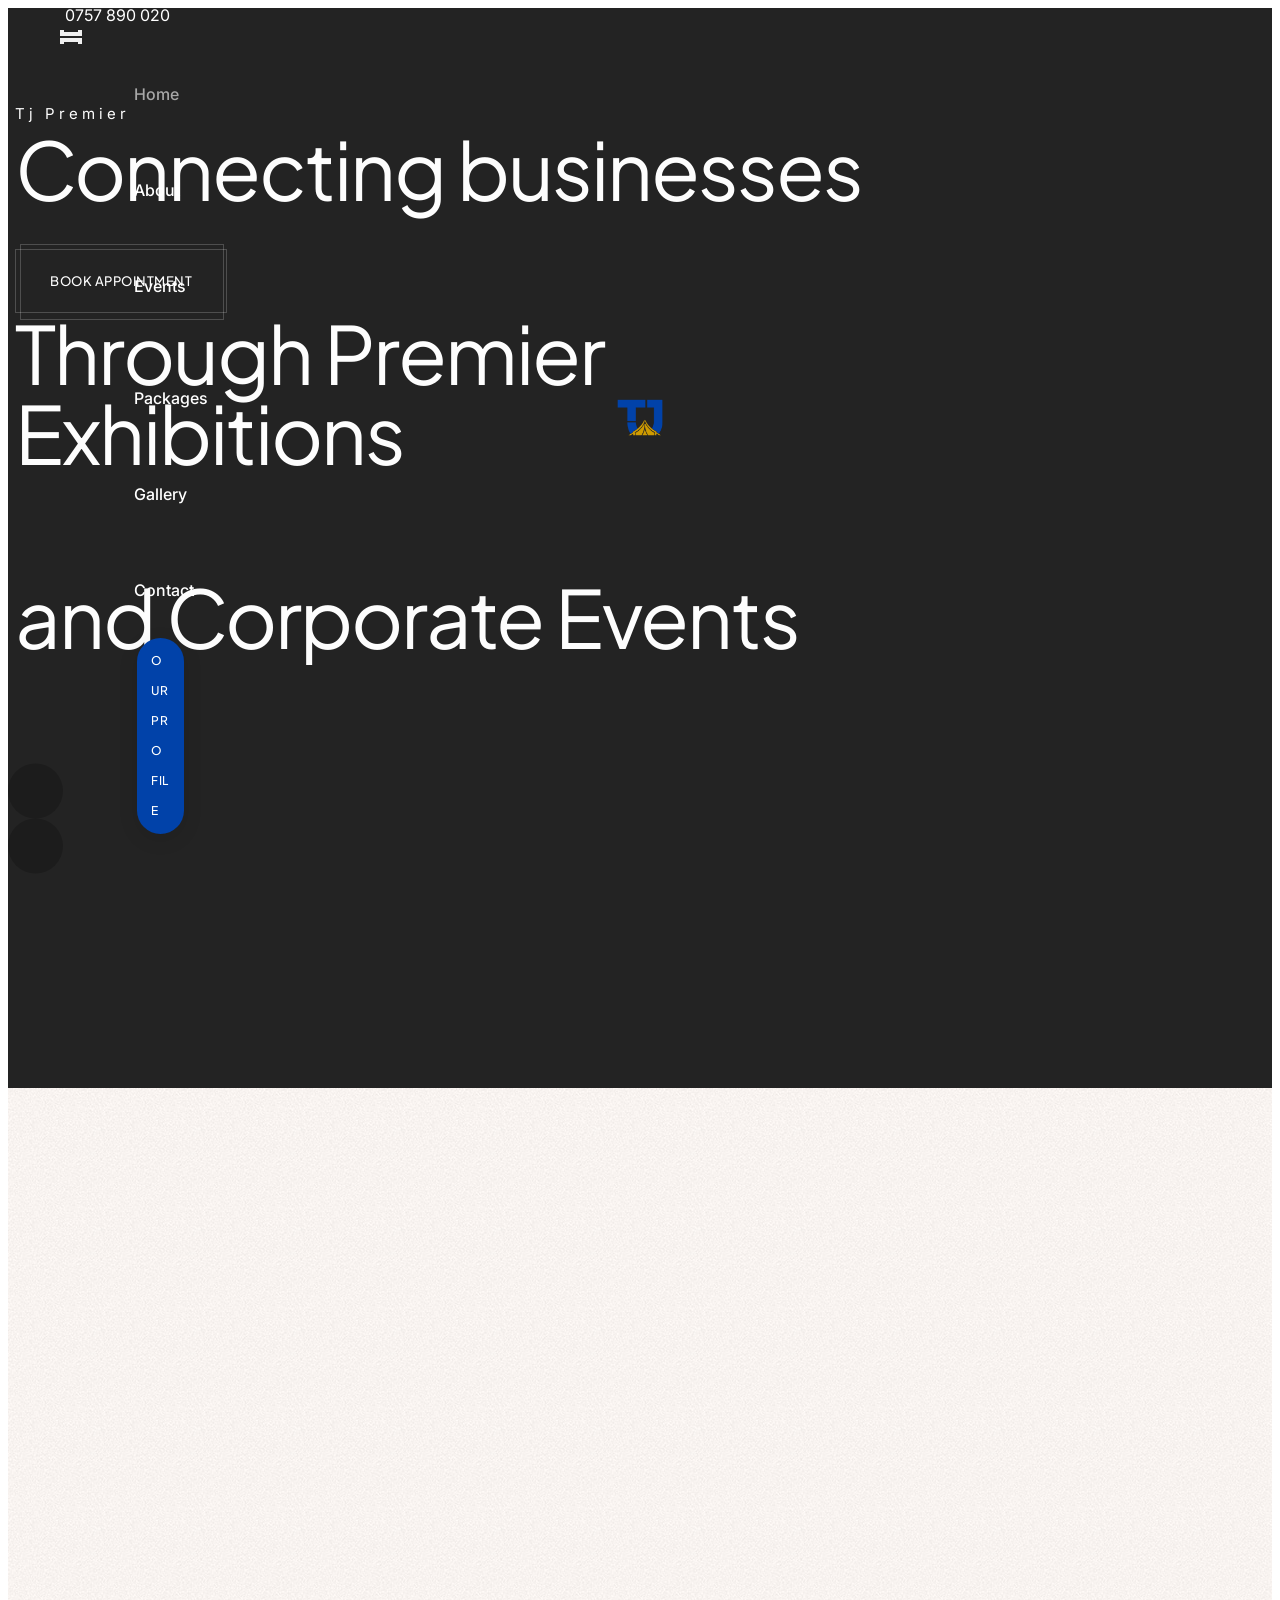
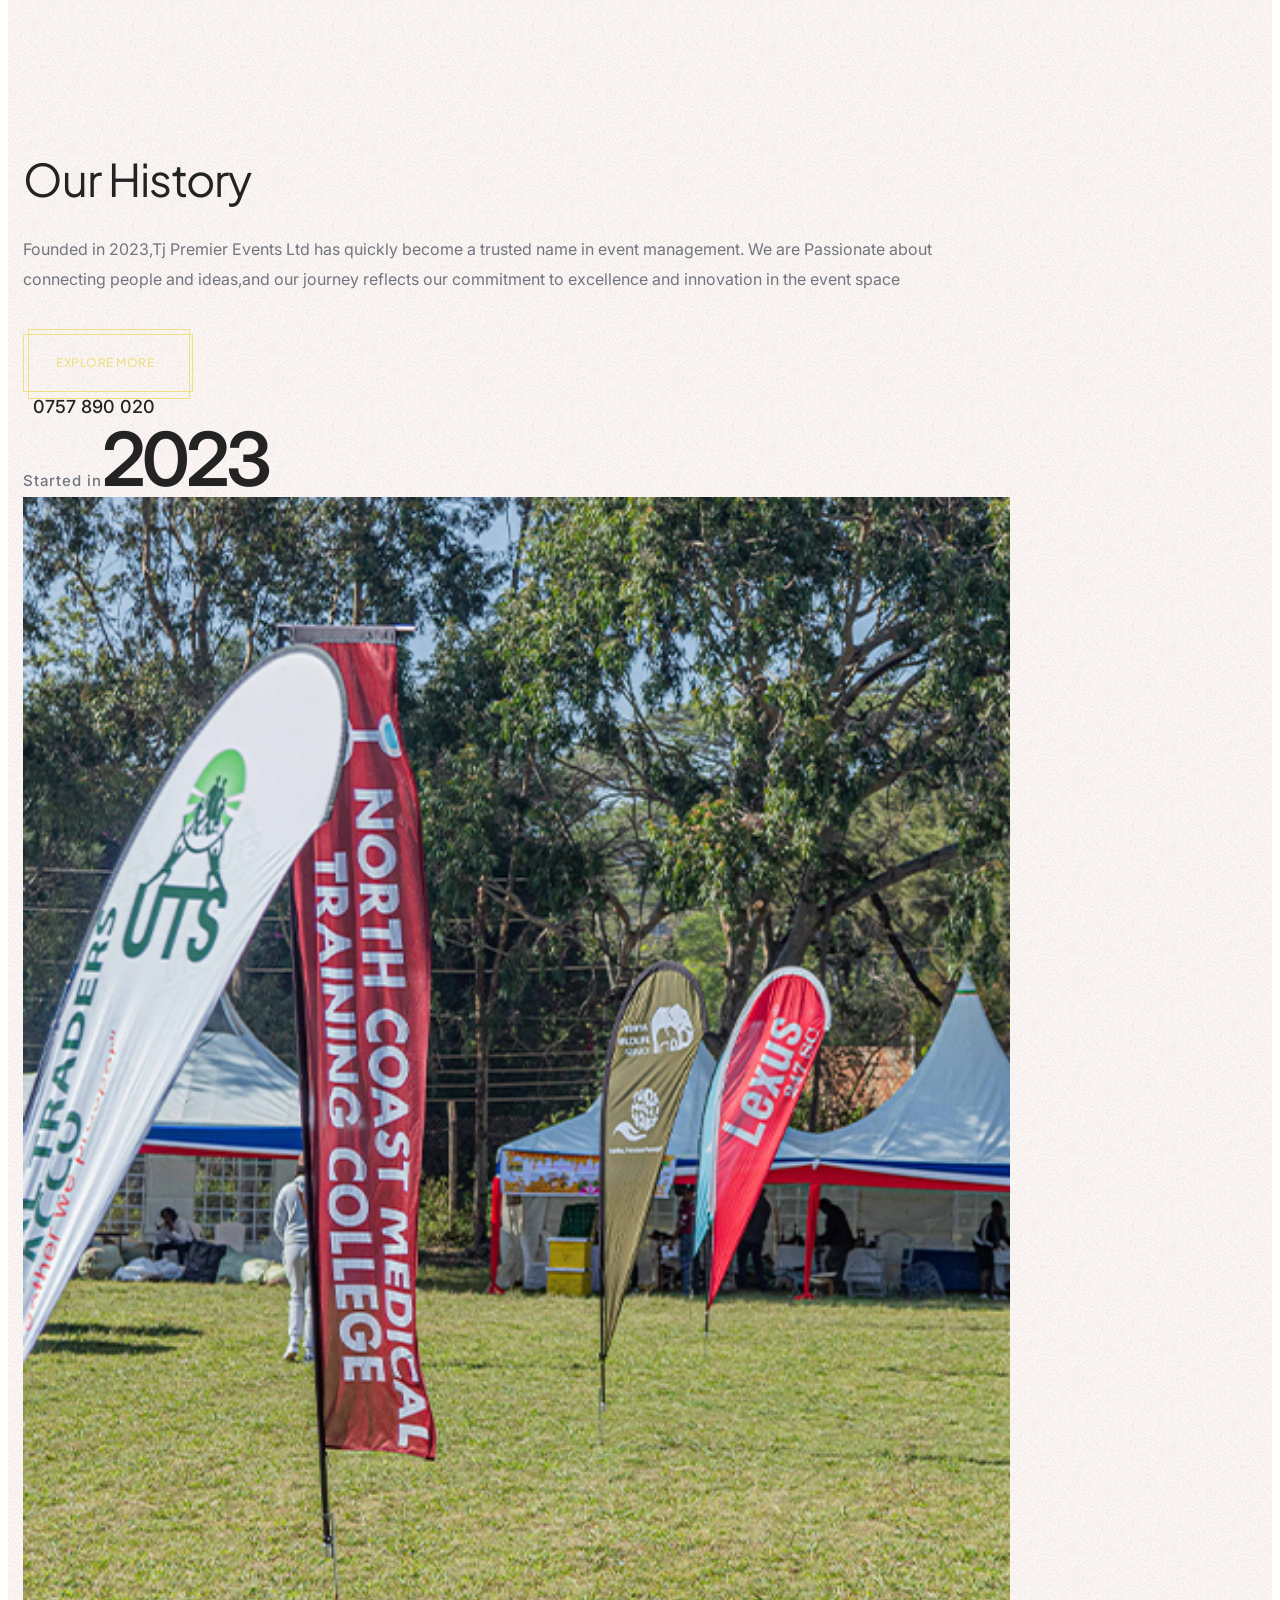
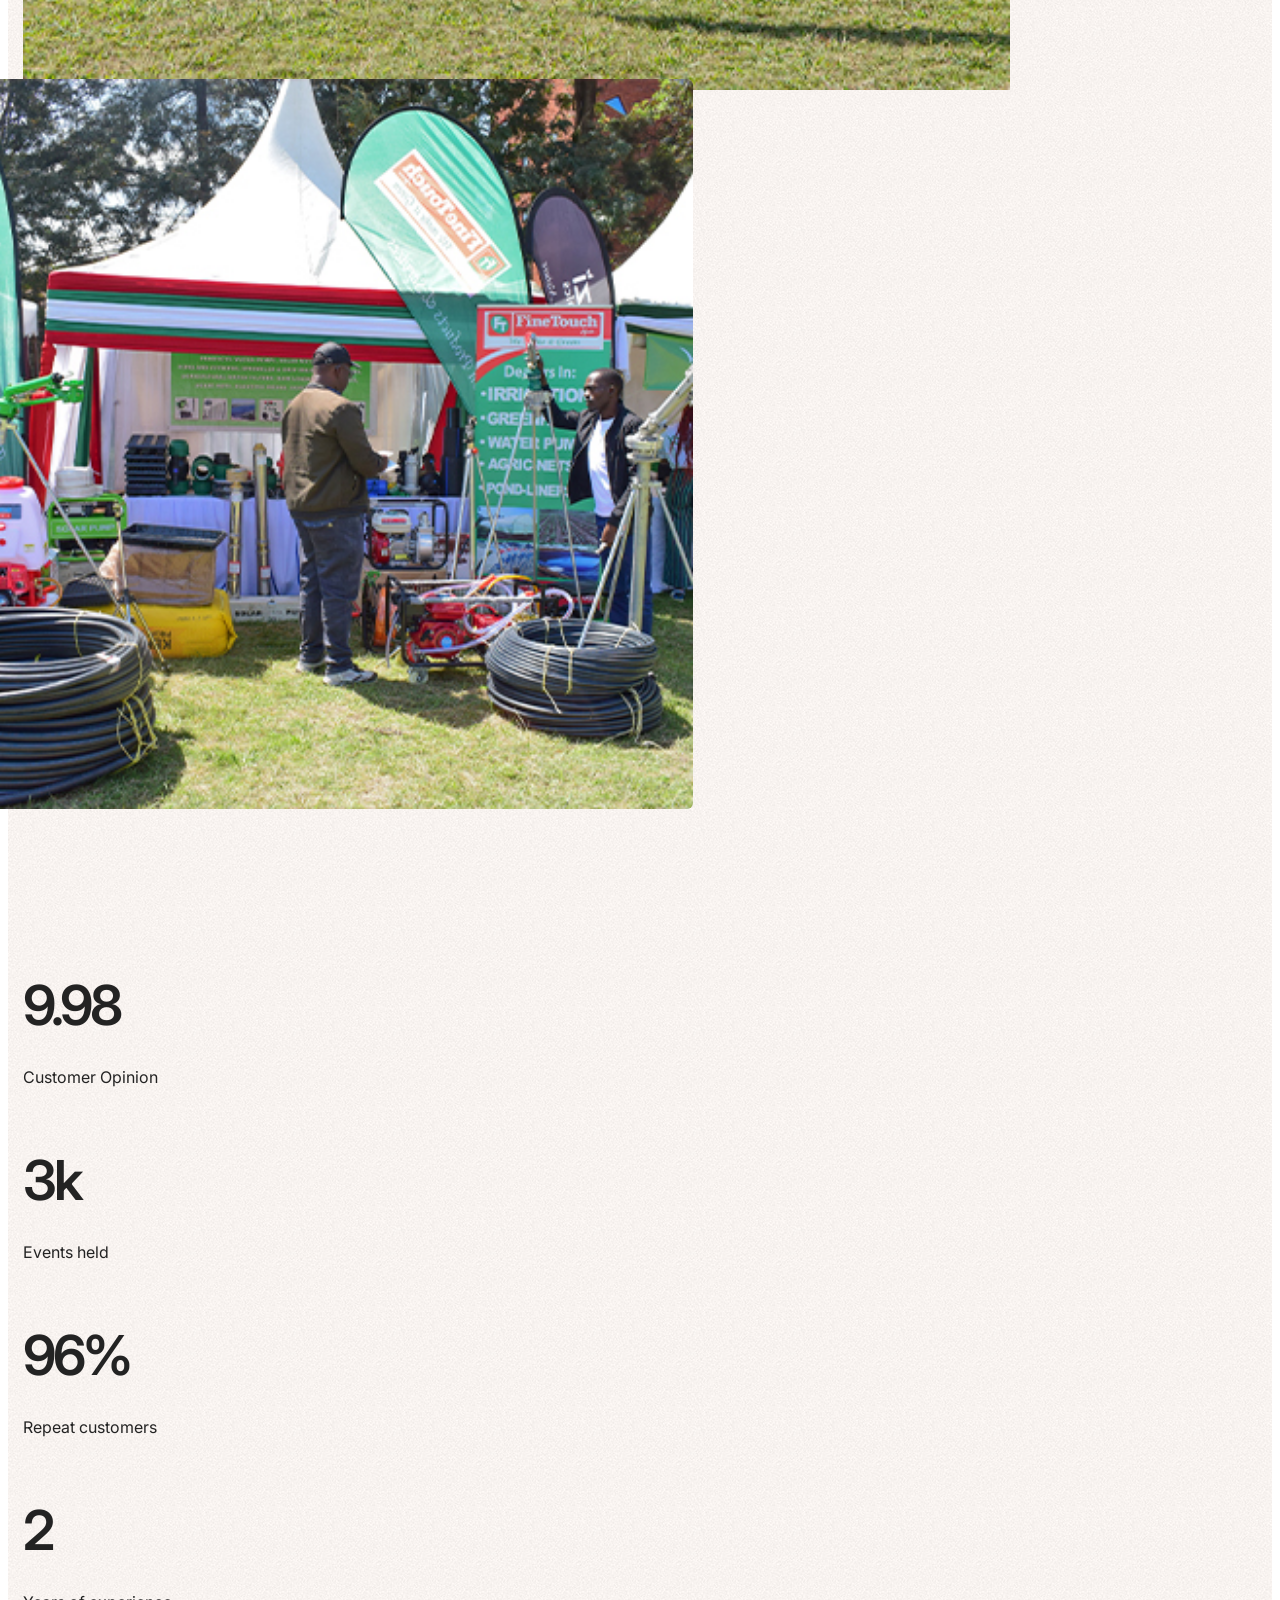
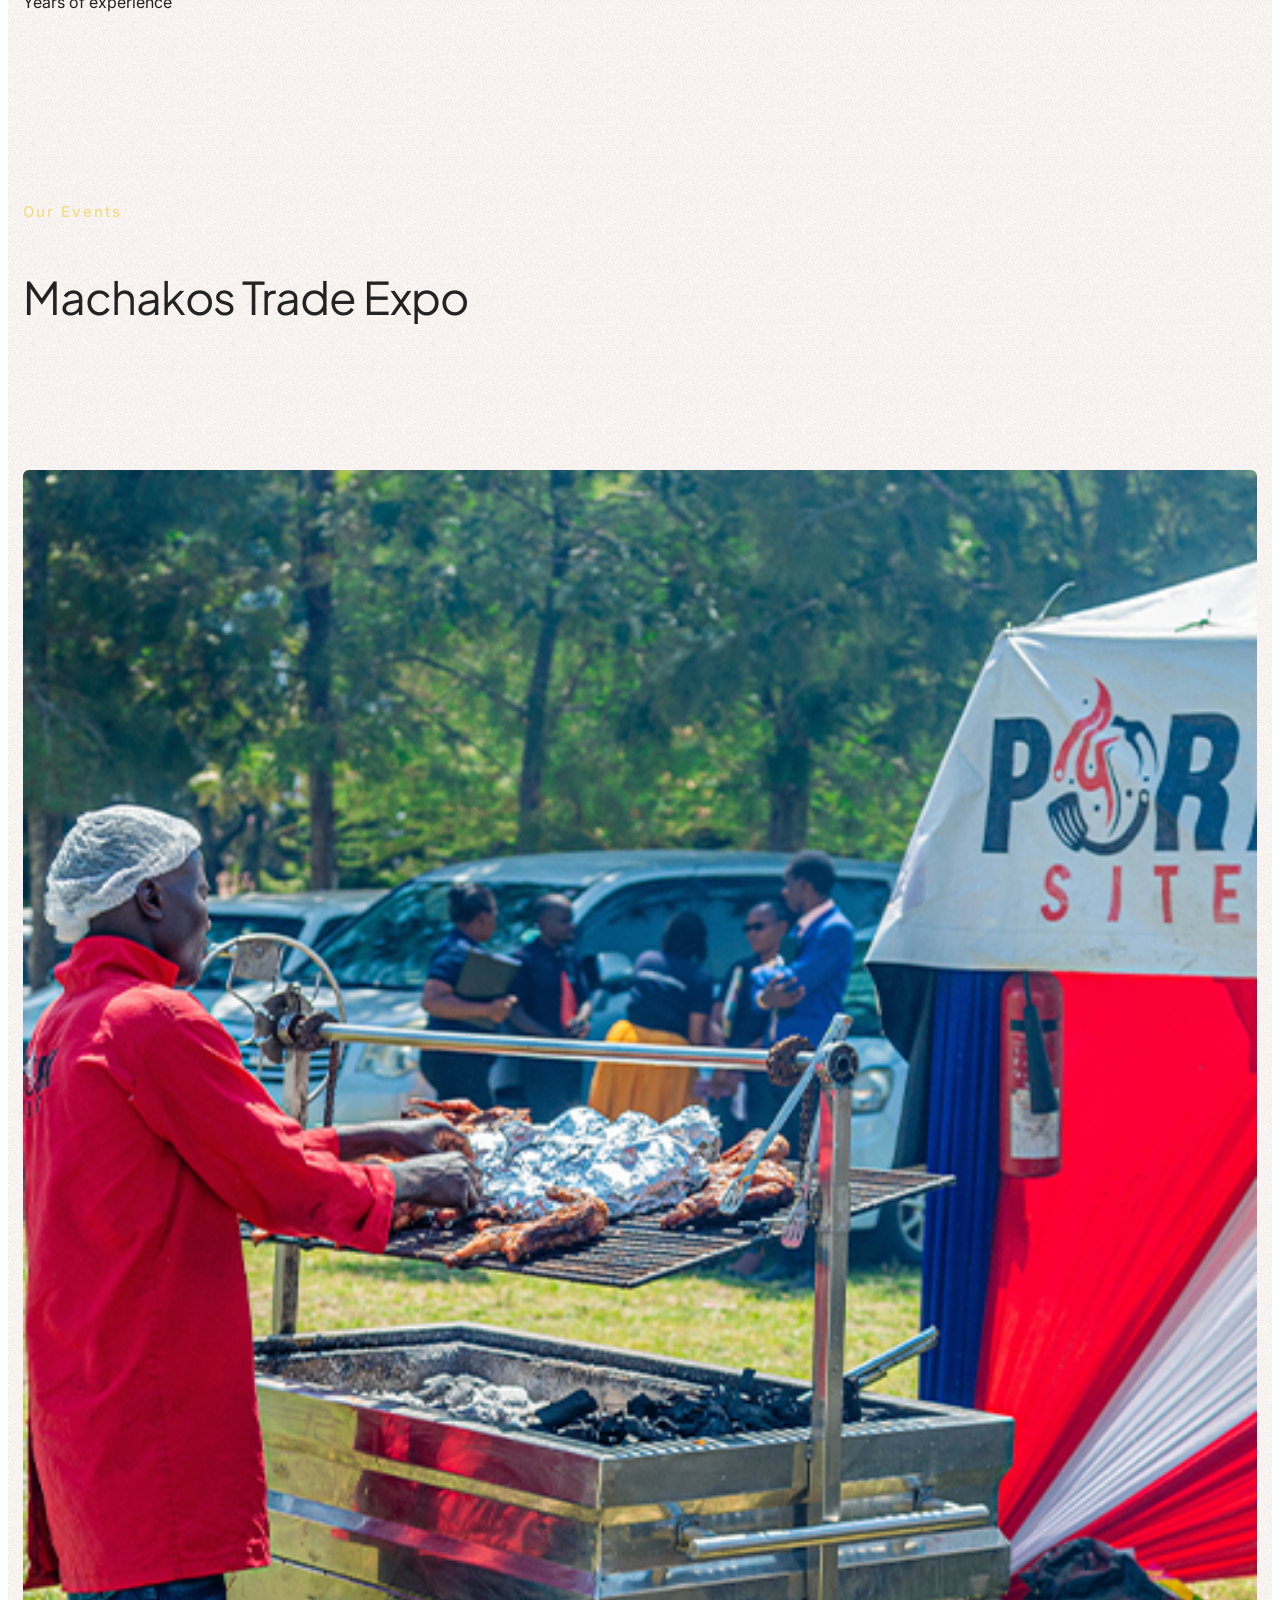
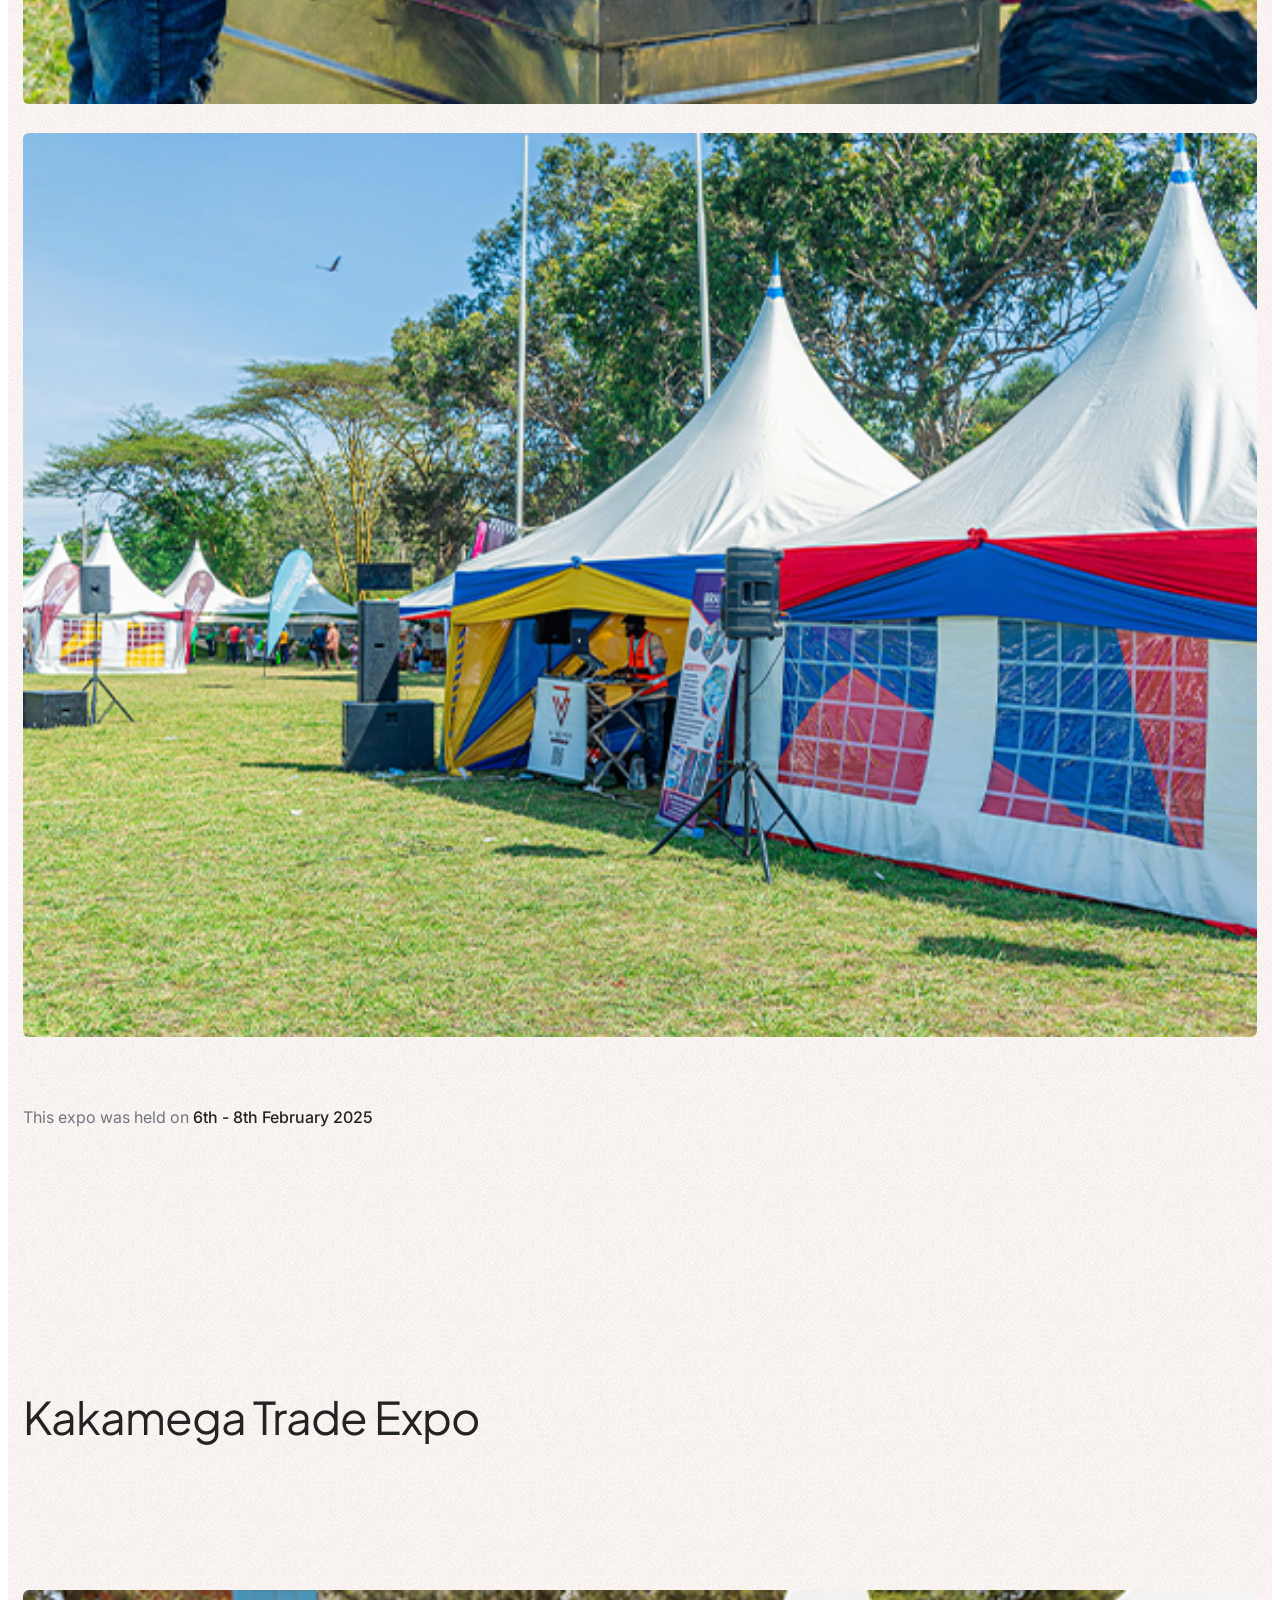
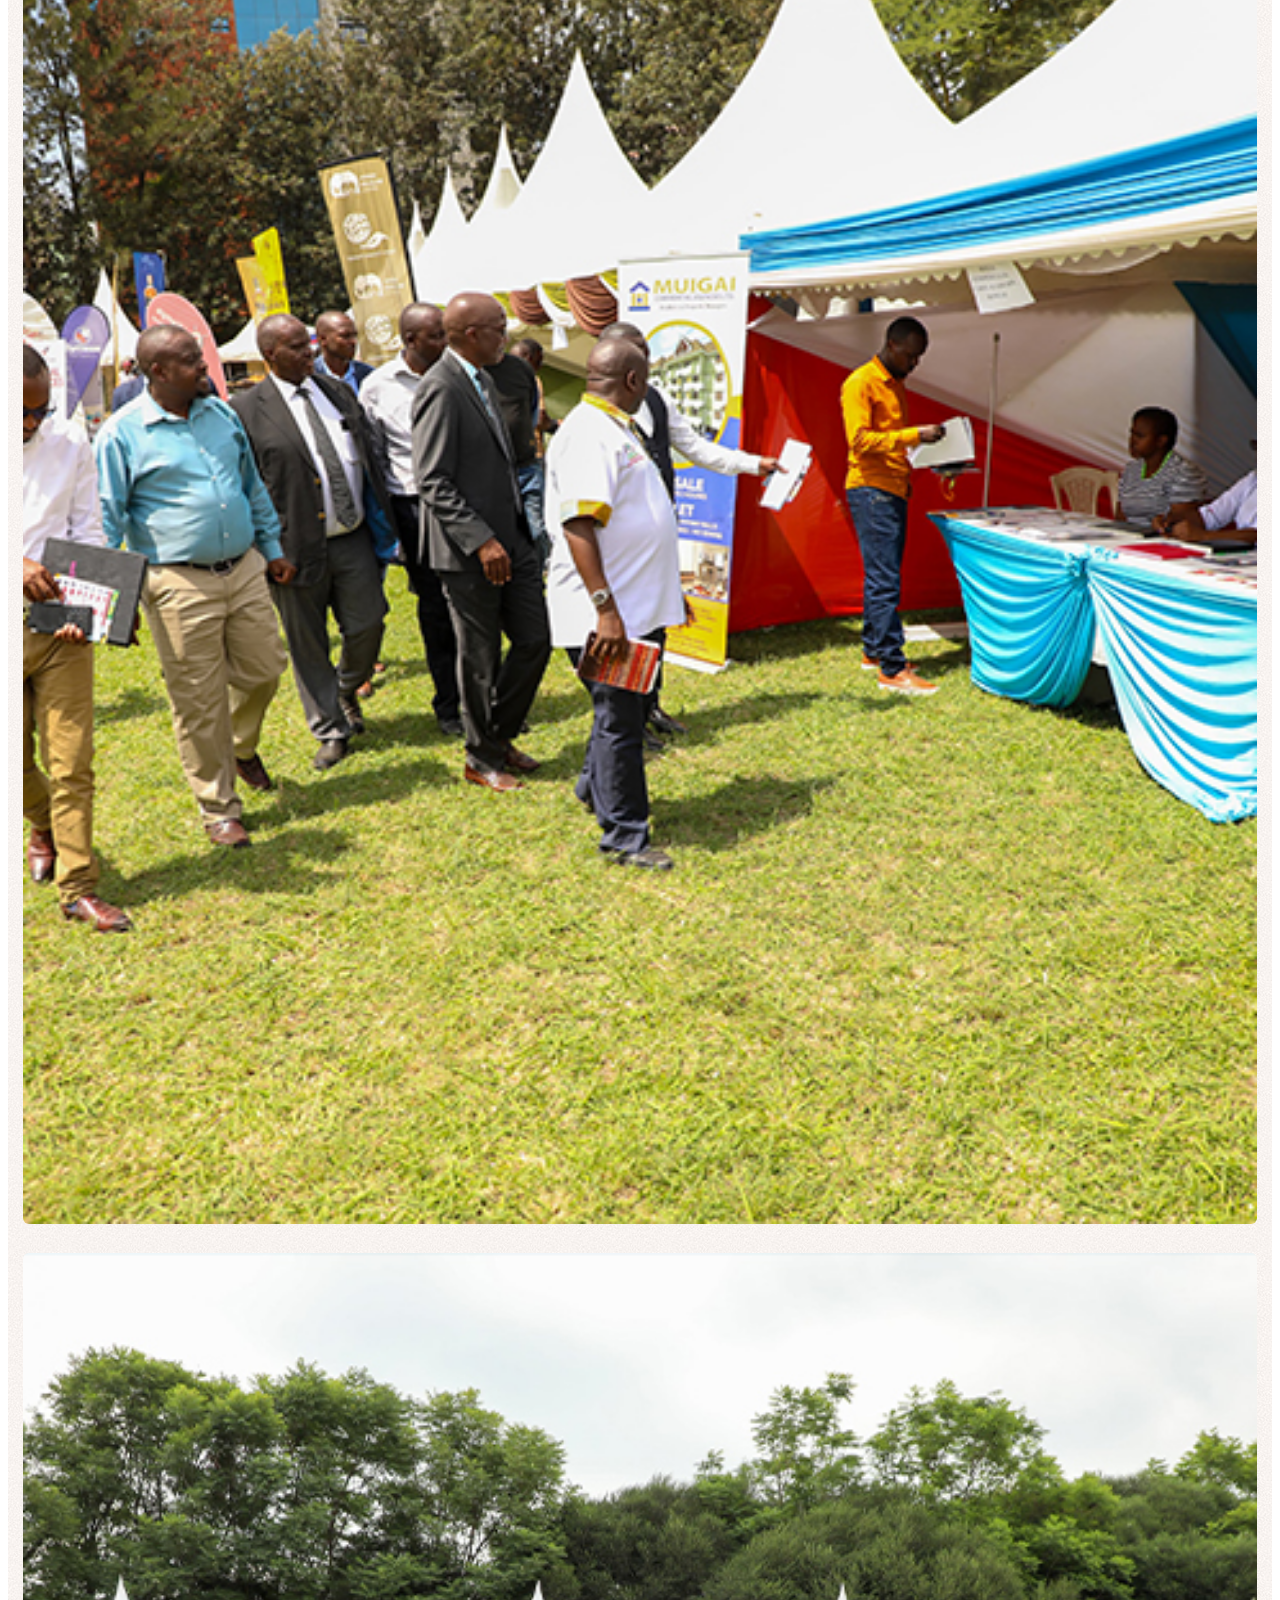
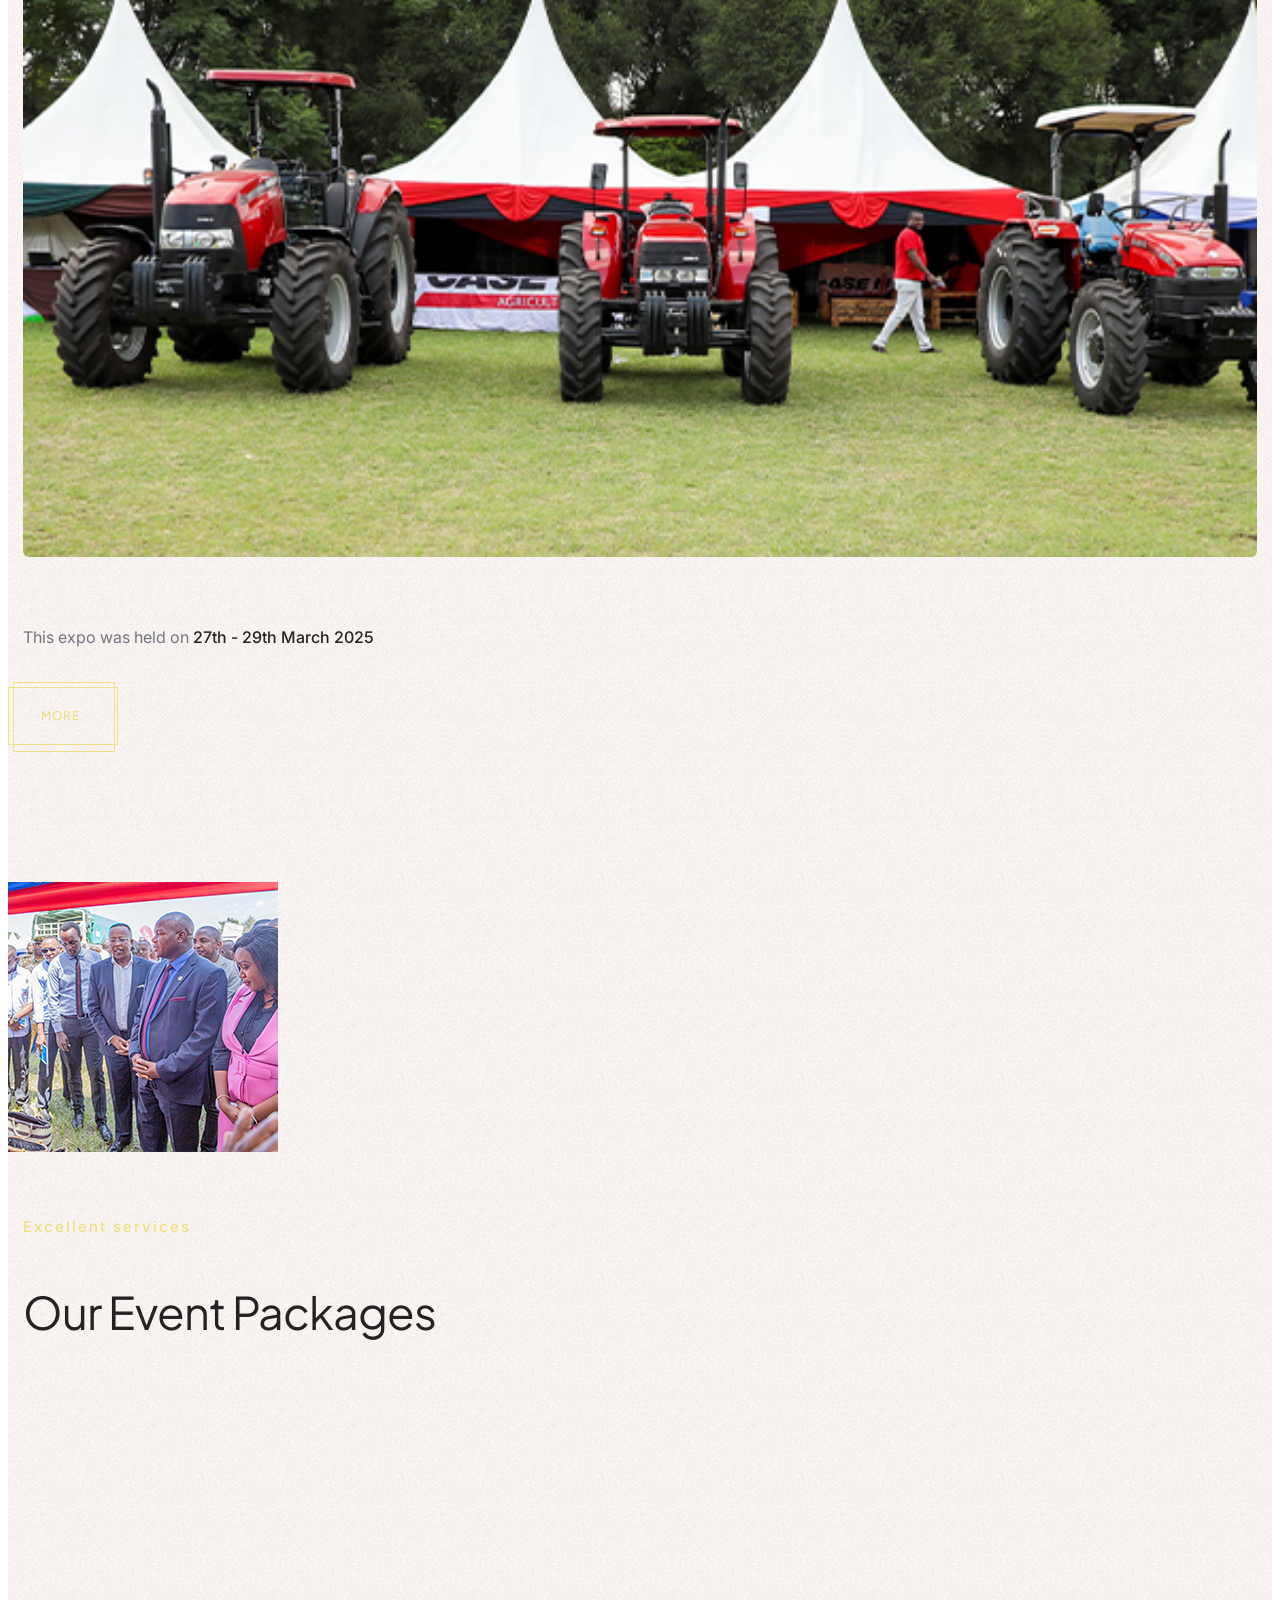
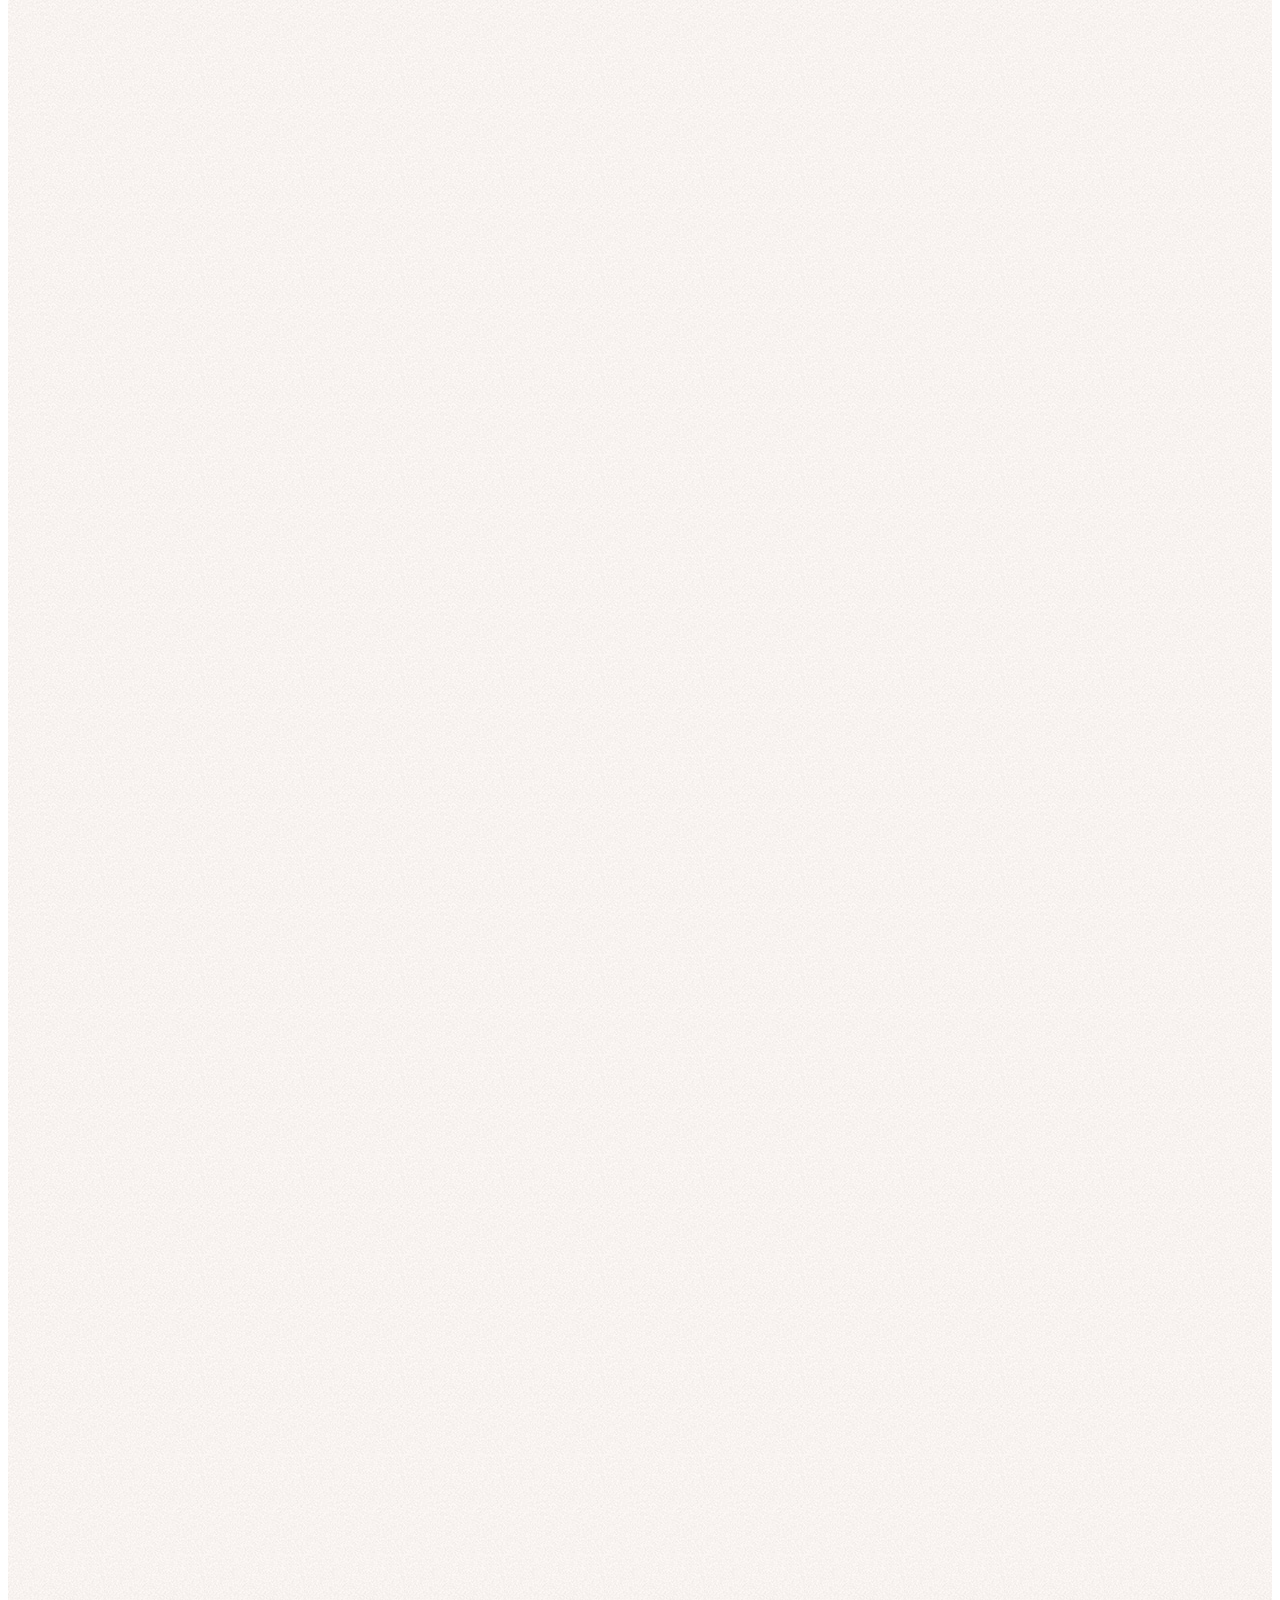
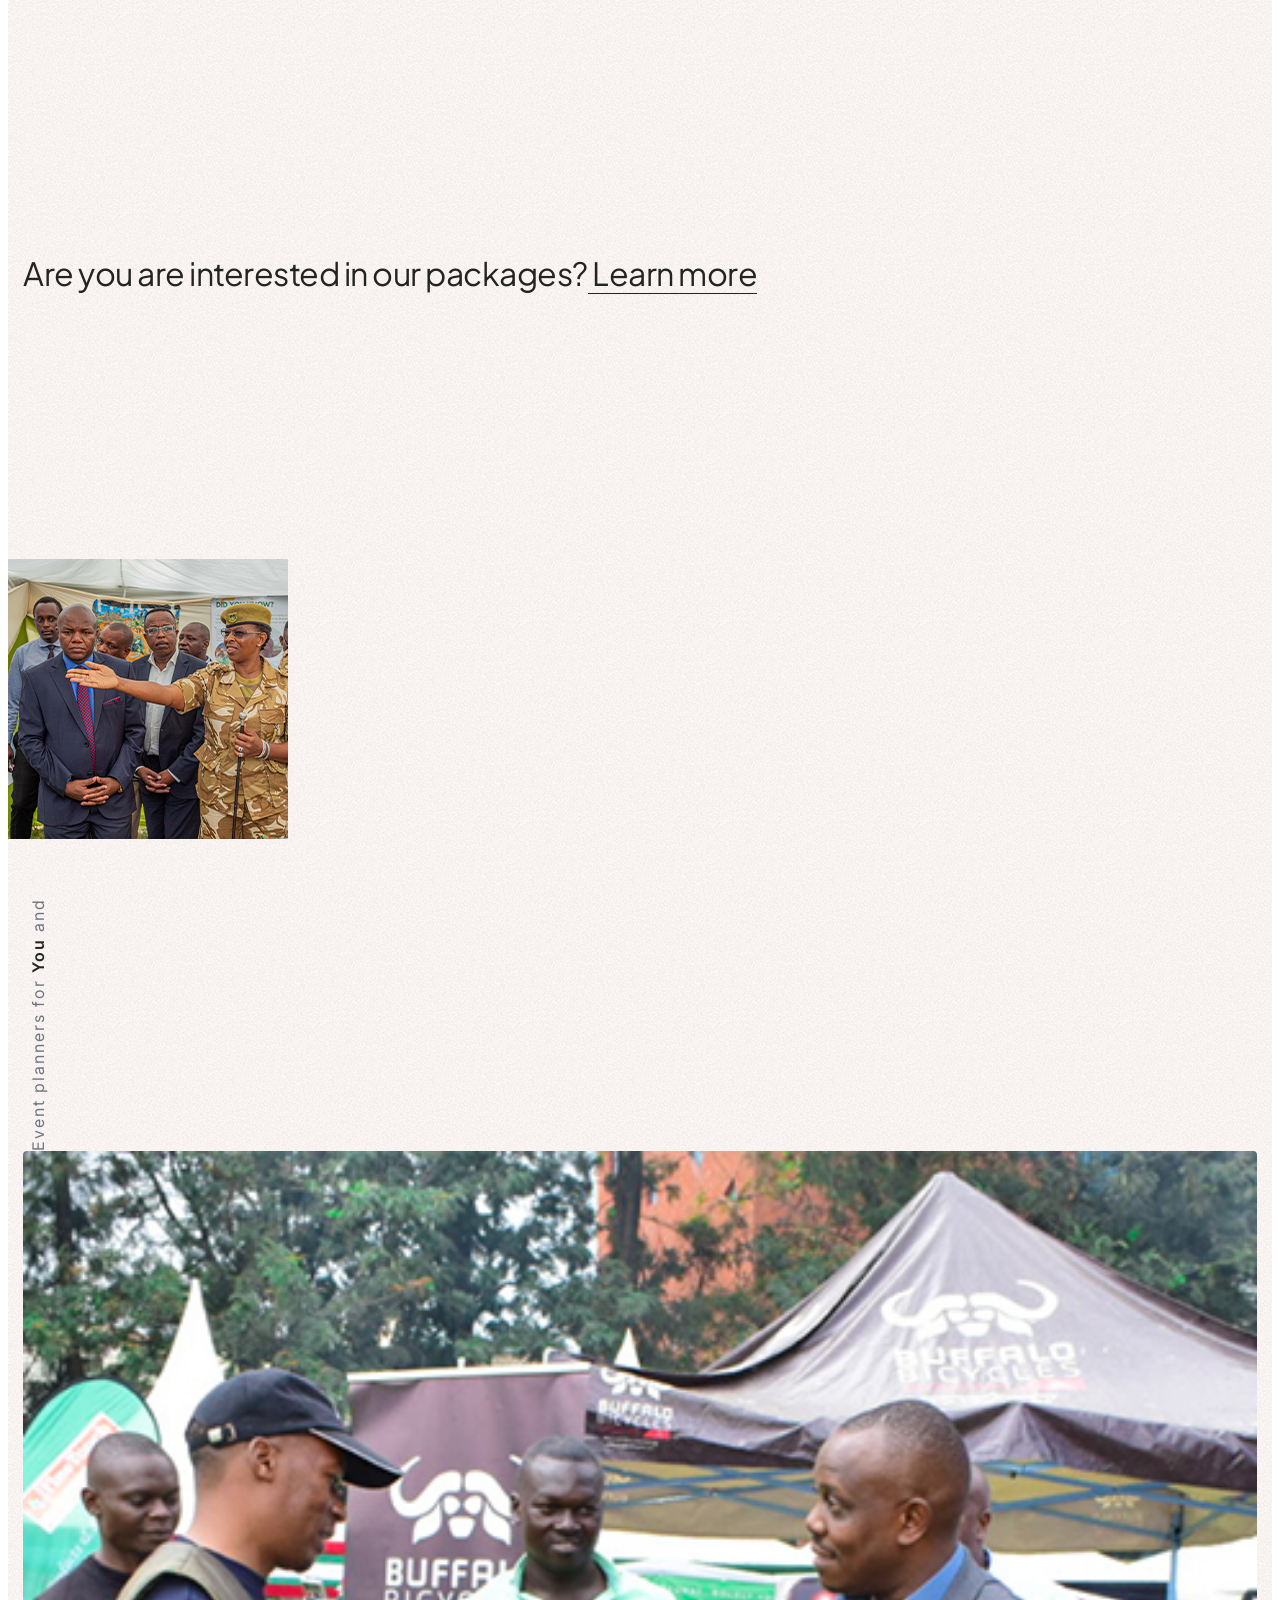
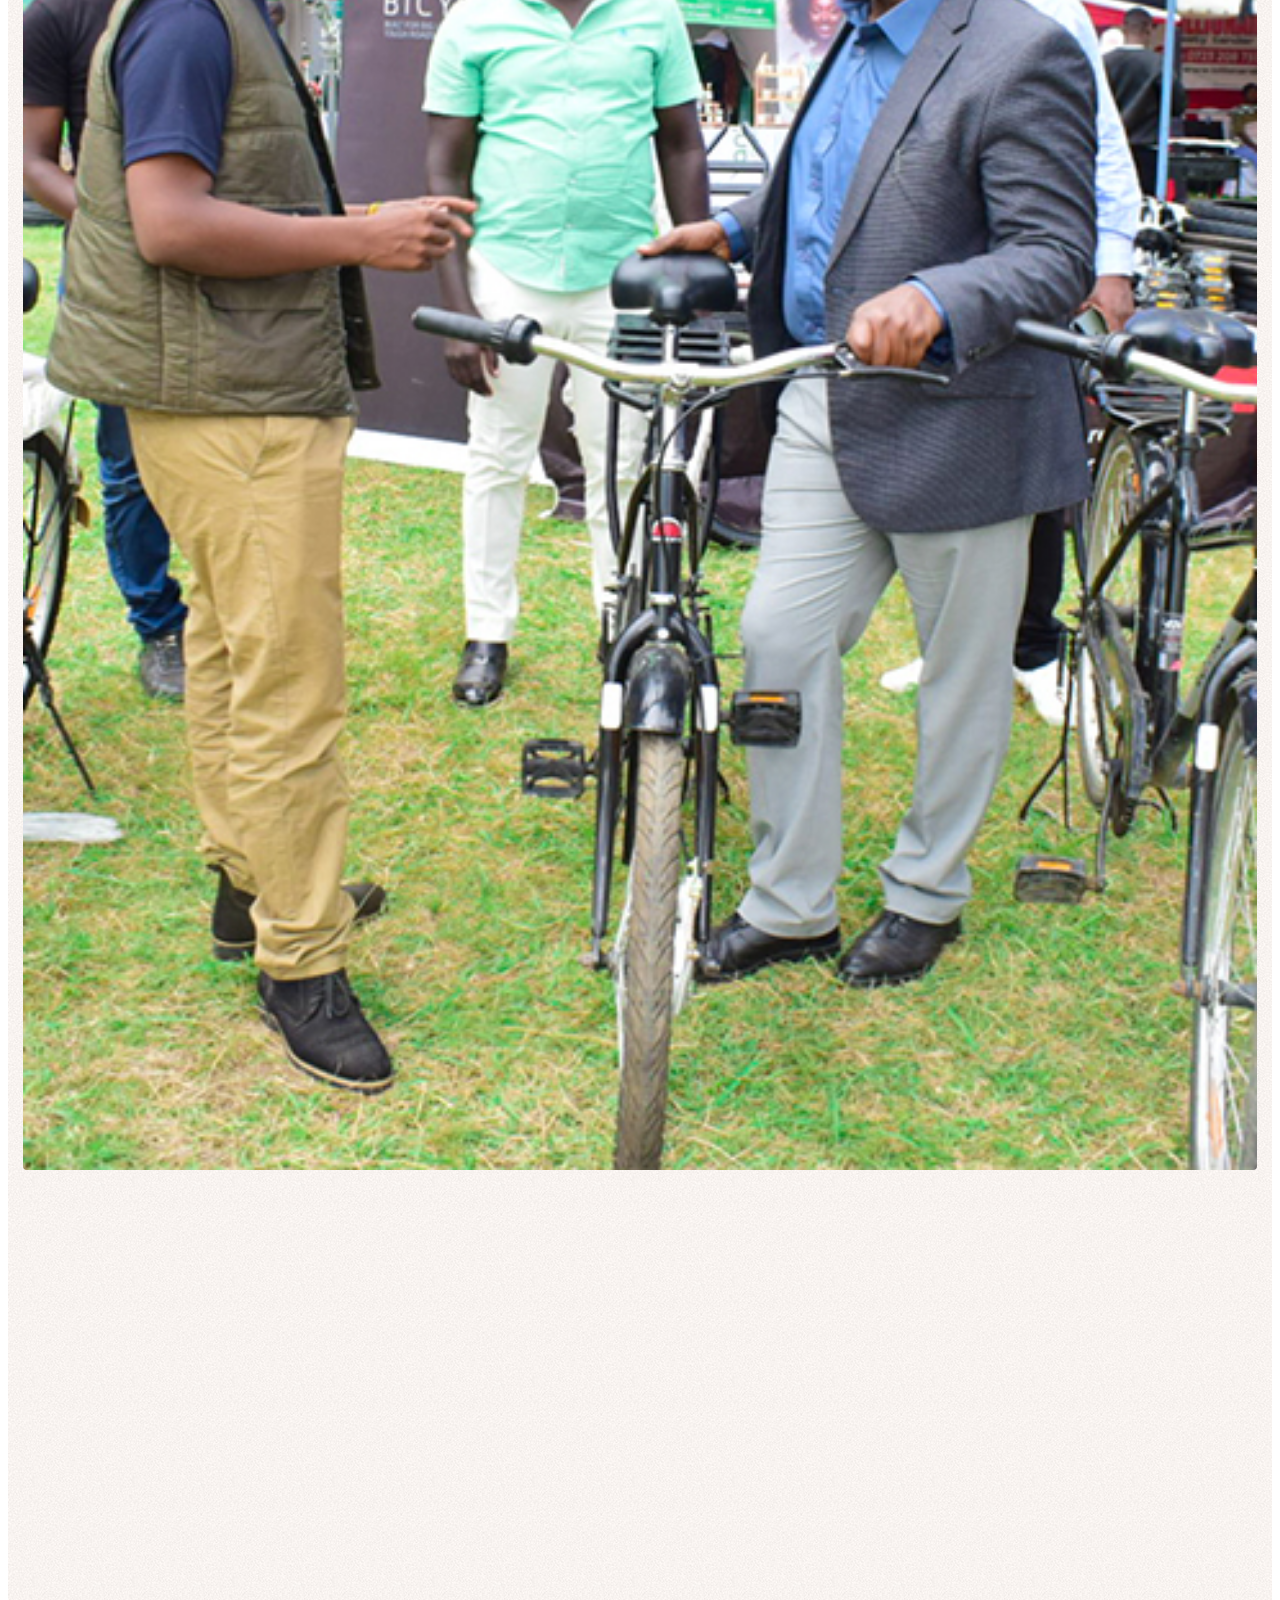
==== commit b5f36792: "updated index" ====
--- a/index.html
+++ b/index.html
@@ -67,9 +67,16 @@
                             <li class="nav-item"><a href="gallery.html" class="nav-link">Gallery</a>
                             </li>
                             <li class="nav-item"><a href="contact.html" class="nav-link">Contact</a></li>
-                            <li class="nav-item">
-                                <button class="nav-link" onclick="window.open('./images/motto.pdf')">Download</button>
-                            </li>
+                            
+                            <div class="col-auto col-auto xs-ps-0">
+                        <div class="header-icon"> 
+                           <a href="./Documents/TJ Company Profile .pdf"
+   class="btn btn-rounded btn-base-color btn-box-shadow"
+   style="padding: 6px 12px; font-size: 12px;">
+    Our Profile
+</a>
+                        </div>  
+                    </div>
                         </ul>
                     </div>
                 </div>
@@ -78,9 +85,10 @@
                         <div class="header-social-icon icon">
                             <a href="https://www.facebook.com/share/1AnnLzGLEo/" target="_blank"><i
                                     class="fa-brands fa-facebook-f"></i></a>
-                            <a href="https://www.instagram.com/tjpremierevents?igsh=MWcxcTEwcDRnMm9yOQ==" target="_blank"><i
+                            <a href="https://www.instagram.com/tjpremierevents?utm_source=qr&igsh=MWcxcTEwcDRnMm9yOQ==" target="_blank"><i
                                     class="fa-brands fa-instagram"></i></a>
                             <a href="https://x.com/PremierTj?t=7mKjcRX1yVR8clk25ZK6rg&s=08" target="_blank"><i class="fa-brands fa-twitter"></i></a>
+                            <a href="https://www.tiktok.com/@tj.premier.events?_r=1&_t=ZS-97QXFiH2Mb6" target="_blank"><i class="fa-brands fa-tiktok"></i></a>
                         </div>
                     </div>
                 </div>
@@ -196,6 +204,7 @@
         </div>
     </section>
     <!-- end banner slider -->
+     
     <!-- start section -->
     <section class="pt-60px pb-60px background-repeat border-bottom border-color-light-gray"
         style="background-image:url('images/demo-spa-salon-home-bg-01.jpg');">
@@ -700,6 +709,204 @@
                     <!-- end slider pagination -->
                 </div>
             </div>
+            <!--new client-->
+            <div class="container overlap-gap-section">
+                <div class="row justify-content-center mb-2">
+                    <div class="col-lg-6 col-md-8 text-center"
+                        data-anime='{ "el": "childs", "translateY": [30, 0], "opacity": [0,1],  "delay":0, "duration": 600, "staggervalue": 300, "easing": "easeOutQuad" }'>
+                        <span class="fs-15 mb-5px text-base-color fw-500 d-block text-uppercase ls-2px">
+                        </span>
+                        <h3 class="alt-font ls-minus-1px text-dark-gray w-65 xl-w-80 sm-w-100 mx-auto">Our Partners
+                        </h3>
+                    </div>
+                </div>
+            </div>
+        <div class="row row-cols-2 row-cols-lg-6 row-cols-sm-3 text-center justify-content-center clients-style-05" data-anime='{ "el": "childs", "translateY": [30, 0], "opacity": [0,1], "duration": 600, "delay": 0, "staggervalue": 200, "easing": "easeOutQuad" }'>
+            <div class="col md-mb-30px">
+                        <div class="client-box">
+                            <a href="#"><img src="images/youth 1.png" class="h-110px" alt=""></a> 
+                        </div>
+                    </div>
+                   
+                    <div class="col md-mb-30px">
+                        <div class="client-box">
+                            <a href=""><img src="images/royal maverick.png" class="h-110px" alt=""></a> 
+                        </div>
+                    </div>
+                    
+                    <div class="col md-mb-30px">
+                        <div class="client-box">
+                            <a href=""><img src="images/Gladiscapes.png" class="h-110px" alt=""></a> 
+                        </div>
+                    </div>
+                    
+                    <div class="col xs-mb-30px">
+                        <div class="client-box">
+                            <a href=""><img src="images/balozi.png" class="h-110px" alt=""></a> 
+                        </div>
+                    </div>
+                    
+                    <div class="col">
+                        <div class="client-box">
+                            <a href=""><img src="images/koko.png" class="h-110px" alt=""></a> 
+                        </div>
+                    </div>
+                    
+                    <div class="col">
+                        <div class="client-box">
+                            <a href="#"><img src="images/vj sounds.png" class="h-110px" alt=""></a> 
+                        </div>
+                    </div>
+                </div>
+                 <div class="row row-cols-2 row-cols-lg-6 row-cols-sm-3 text-center justify-content-center clients-style-05" data-anime='{ "el": "childs", "translateY": [30, 0], "opacity": [0,1], "duration": 600, "delay": 0, "staggervalue": 200, "easing": "easeOutQuad" }'>
+            <div class="col md-mb-30px">
+                        <div class="client-box">
+                            <a href=""><img src="images/emerald.png" class="h-110px" alt=""></a> 
+                        </div>
+                    </div>
+                   
+                    <div class="col md-mb-30px">
+                        <div class="client-box">
+                            <a href=""><img src="images/logo1.png" class="h-110px" alt=""></a> 
+                        </div>
+                    </div>
+                    
+                    <div class="col md-mb-30px">
+                        <div class="client-box">
+                            <a href=""><img src="images/logo2.png" class="h-110px" alt=""></a> 
+                        </div>
+                    </div>
+                    
+                    <div class="col xs-mb-30px">
+                        <div class="client-box">
+                            <a href=""><img src="images/logo3.png" class="h-110px" alt=""></a> 
+                        </div>
+                    </div>
+                    
+                    <div class="col">
+                        <div class="client-box">
+                            <a href=""><img src="images/logo4.png" class="h-110px" alt=""></a> 
+                        </div>
+                    </div>
+                    
+                    <div class="col">
+                        <div class="client-box">
+                            <a href=""><img src="images/logo5.png" class="h-110px" alt=""></a> 
+                        </div>
+                    </div>
+                </div>
+                 <div class="row row-cols-2 row-cols-lg-6 row-cols-sm-3 text-center justify-content-center clients-style-05" data-anime='{ "el": "childs", "translateY": [30, 0], "opacity": [0,1], "duration": 600, "delay": 0, "staggervalue": 200, "easing": "easeOutQuad" }'>
+            <div class="col md-mb-30px">
+                        <div class="client-box">
+                            <a href=""><img src="images/logo 6.png" class="h-110px" alt=""></a> 
+                        </div>
+                    </div>
+                   
+                    <div class="col md-mb-30px">
+                        <div class="client-box">
+                            <a href=""><img src="images/logo 7.png" class="h-110px" alt=""></a> 
+                        </div>
+                    </div>
+                    
+                    <div class="col md-mb-30px">
+                        <div class="client-box">
+                            <a href=""><img src="images/Logo 8.png" class="h-110px" alt=""></a> 
+                        </div>
+                    </div>
+                    
+                    <div class="col xs-mb-30px">
+                        <div class="client-box">
+                            <a href=""><img src="images/Logo9.png" class="h-110px" alt=""></a> 
+                        </div>
+                    </div>
+                    
+                    <div class="col">
+                        <div class="client-box">
+                            <a href=""><img src="images/logo10.png" class="h-110px" alt=""></a> 
+                        </div>
+                    </div>
+                    
+                    <div class="col">
+                        <div class="client-box">
+                            <a href=""><img src="images/logo11.png" class="h-110px" alt=""></a> 
+                        </div>
+                    </div>
+                </div>
+                 <div class="row row-cols-2 row-cols-lg-6 row-cols-sm-3 text-center justify-content-center clients-style-05" data-anime='{ "el": "childs", "translateY": [30, 0], "opacity": [0,1], "duration": 600, "delay": 0, "staggervalue": 200, "easing": "easeOutQuad" }'>
+            <div class="col md-mb-30px">
+                        <div class="client-box">
+                            <a href=""><img src="images/logo12.png" class="h-110px" alt=""></a> 
+                        </div>
+                    </div>
+                   
+                    <div class="col md-mb-30px">
+                        <div class="client-box">
+                            <a href=""><img src="images/logo13.png" class="h-110px" alt=""></a> 
+                        </div>
+                    </div>
+                    
+                    <div class="col md-mb-30px">
+                        <div class="client-box">
+                            <a href=""><img src="images/logo14.png" class="h-110px" alt=""></a> 
+                        </div>
+                    </div>
+                    
+                    <div class="col xs-mb-30px">
+                        <div class="client-box">
+                            <a href=""><img src="images/logo15.png" class="h-110px" alt=""></a> 
+                        </div>
+                    </div>
+                    
+                    <div class="col">
+                        <div class="client-box">
+                            <a href=""><img src="images/logo16.png" class="h-110px" alt=""></a> 
+                        </div>
+                    </div>
+                    
+                    <div class="col">
+                        <div class="client-box">
+                            <a href=""><img src="images/logo17.png" class="h-110px" alt=""></a> 
+                        </div>
+                    </div>
+                </div>
+                 <div class="row row-cols-2 row-cols-lg-6 row-cols-sm-3 text-center justify-content-center clients-style-05" data-anime='{ "el": "childs", "translateY": [30, 0], "opacity": [0,1], "duration": 600, "delay": 0, "staggervalue": 200, "easing": "easeOutQuad" }'>
+            <div class="col md-mb-30px">
+                        <div class="client-box">
+                            <a href=""><img src="images/logo18.png" class="h-110px" alt=""></a> 
+                        </div>
+                    </div>
+                   
+                    <div class="col md-mb-30px">
+                        <div class="client-box">
+                            <a href=""><img src="images/logo19.png" class="h-110px" alt=""></a> 
+                        </div>
+                    </div>
+                    
+                    <div class="col md-mb-30px">
+                        <div class="client-box">
+                            <a href=""><img src="images/logo20.png" class="h-110px" alt=""></a> 
+                        </div>
+                    </div>
+                    
+                    <div class="col xs-mb-30px">
+                        <div class="client-box">
+                            <a href=""><img src="images/logo21.png" class="h-110px" alt=""></a> 
+                        </div>
+                    </div>
+                    
+                    <div class="col">
+                        <div class="client-box">
+                            <a href=""><img src="images/logo22.png" class="h-110px" alt=""></a> 
+                        </div>
+                    </div>
+                    
+                    <div class="col">
+                        <div class="client-box">
+                            <a href=""><img src="images/logo23.png" class="h-110px" alt=""></a> 
+                        </div>
+                    </div>
+                </div>
+            <!--end new client-->
             <div class="row justify-content-center mb-2"></div>
             <div class="container overlap-gap-section">
                 <div class="row justify-content-center mb-2">
--- a/css/style.css
+++ b/css/style.css
@@ -53,14 +53,14 @@
 ====================================== */
 
 :root {
-    --base-color: #006cb9;
+    --base-color: #0142a9;
     --white: #ffffff;
     --black: #000000;
     --red: #f0df83;
     --light-red: #feedec;
     --green: #2ebb79;
-    --crusoe-green: #d39121;
-    --yellow: #ffea23;
+    --crusoe-green: #ce9b01;
+    --yellow: #ce9b01;
     --dark-gray: #232323;
     --medium-gray: #717580;
     --extra-medium-gray: #e4e4e4;
@@ -74,7 +74,7 @@
     --dark-slate-blue: #1f232c;
     --extra-dark-slate-blue: #121418;
     --extra-very-slate-blue: #161620;
-    --tussock-yellow: #BC8947;
+    --tussock-yellow: #ce9b01;
     --aluminium-grey: #80858F;
     --solitude-blue: #f0f4fd;
     --golden-yellow: #006cb9;
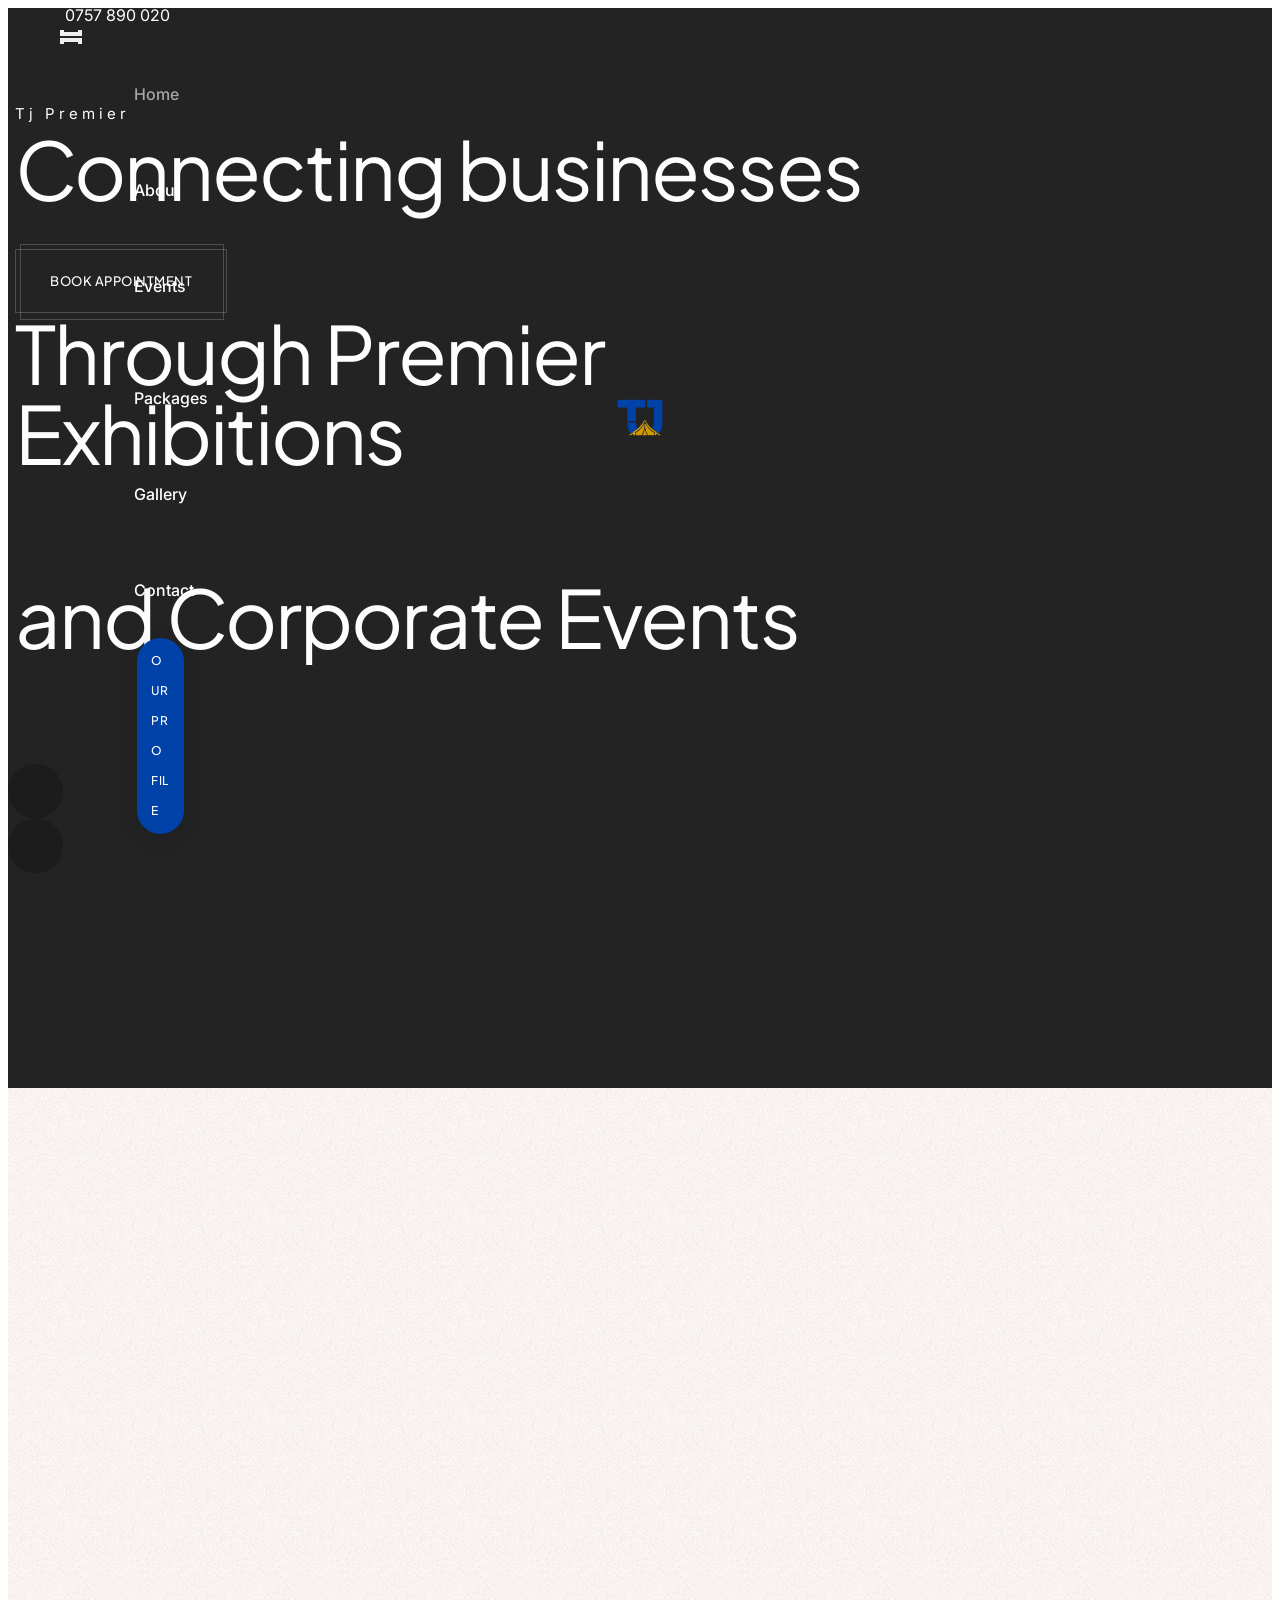
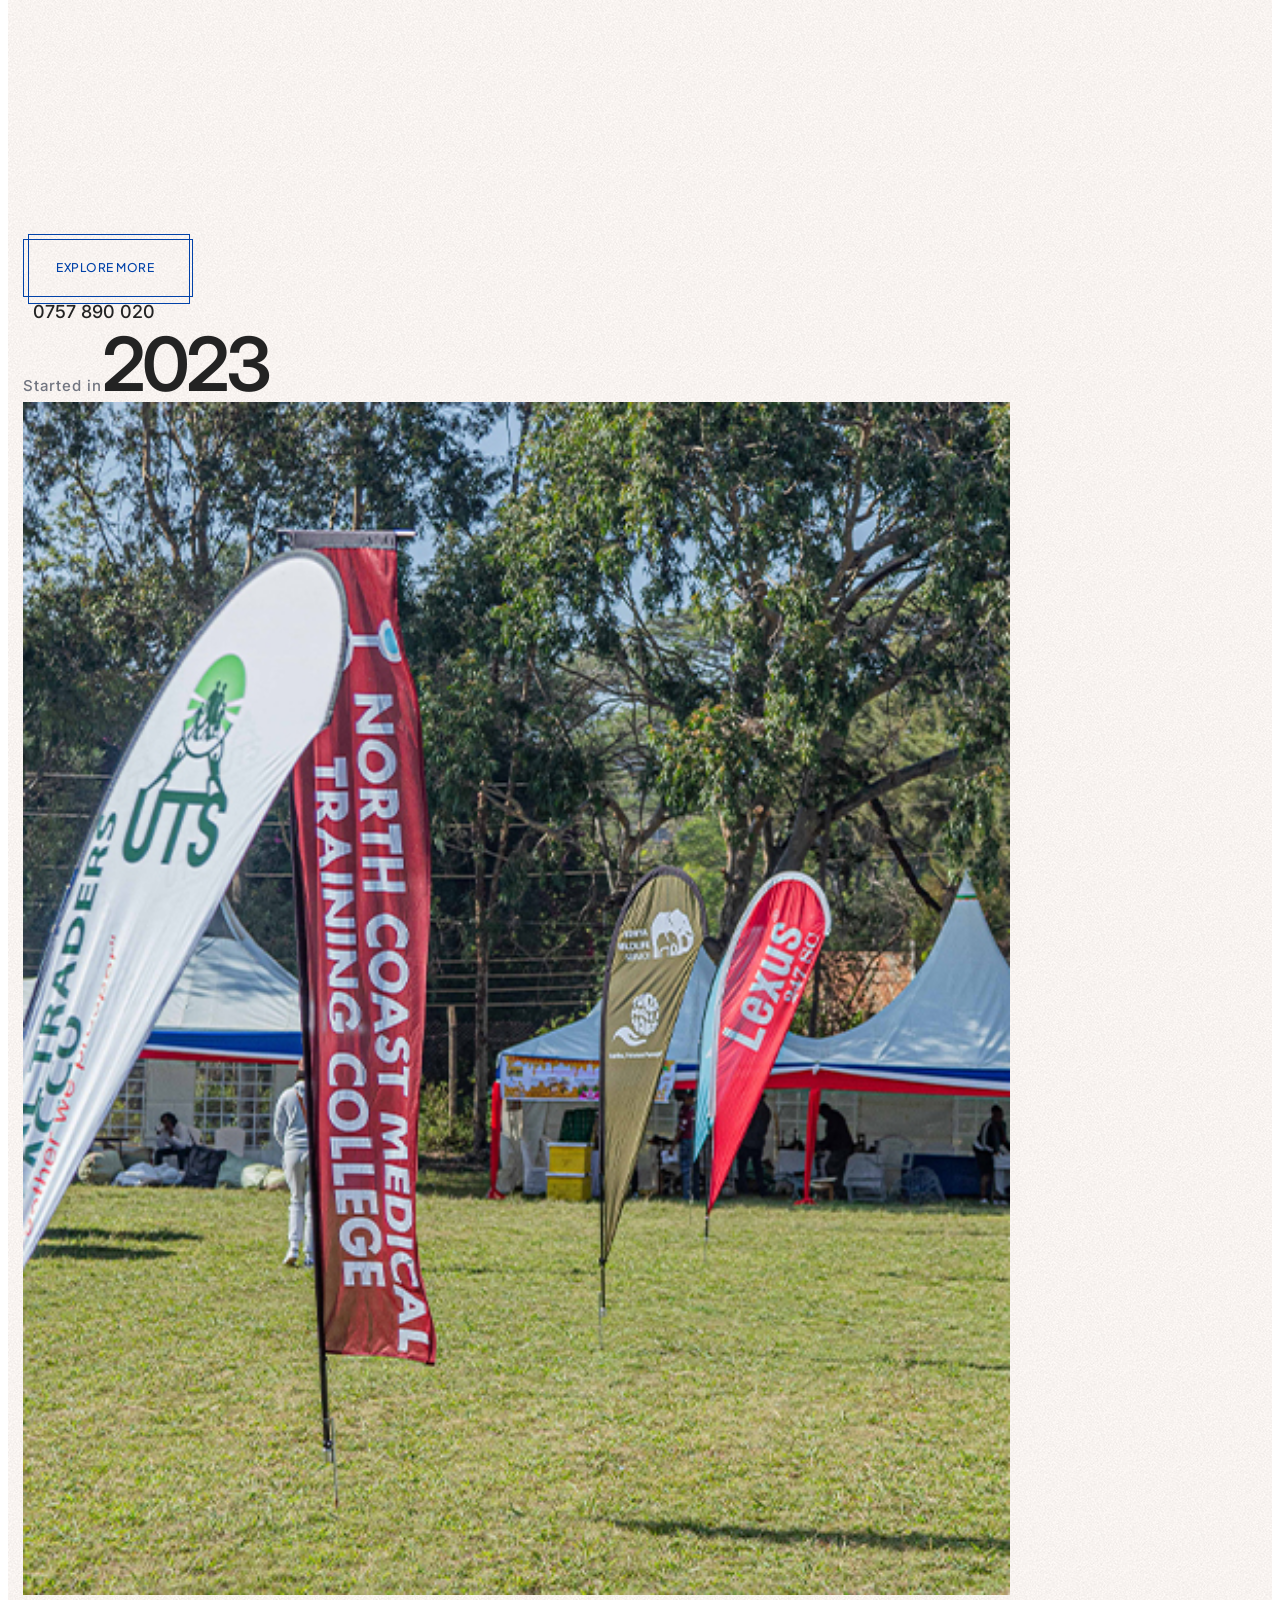
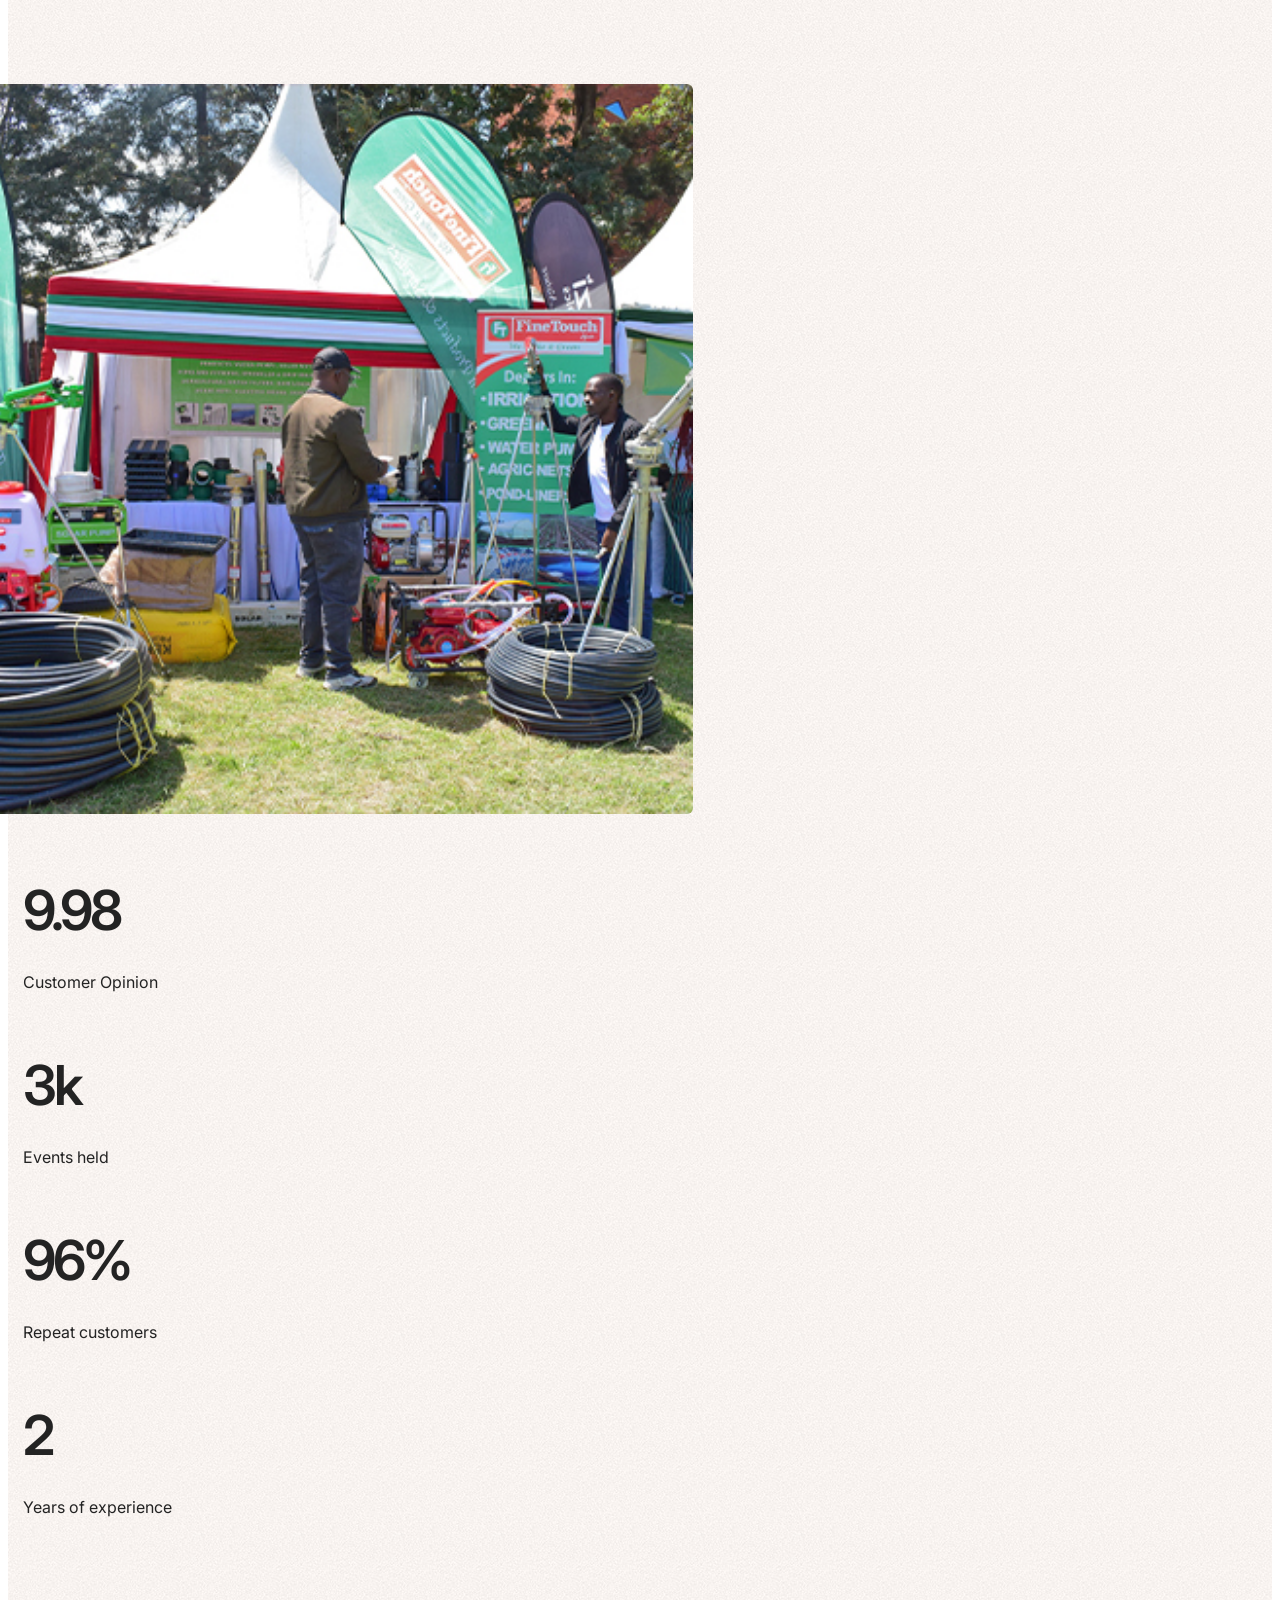
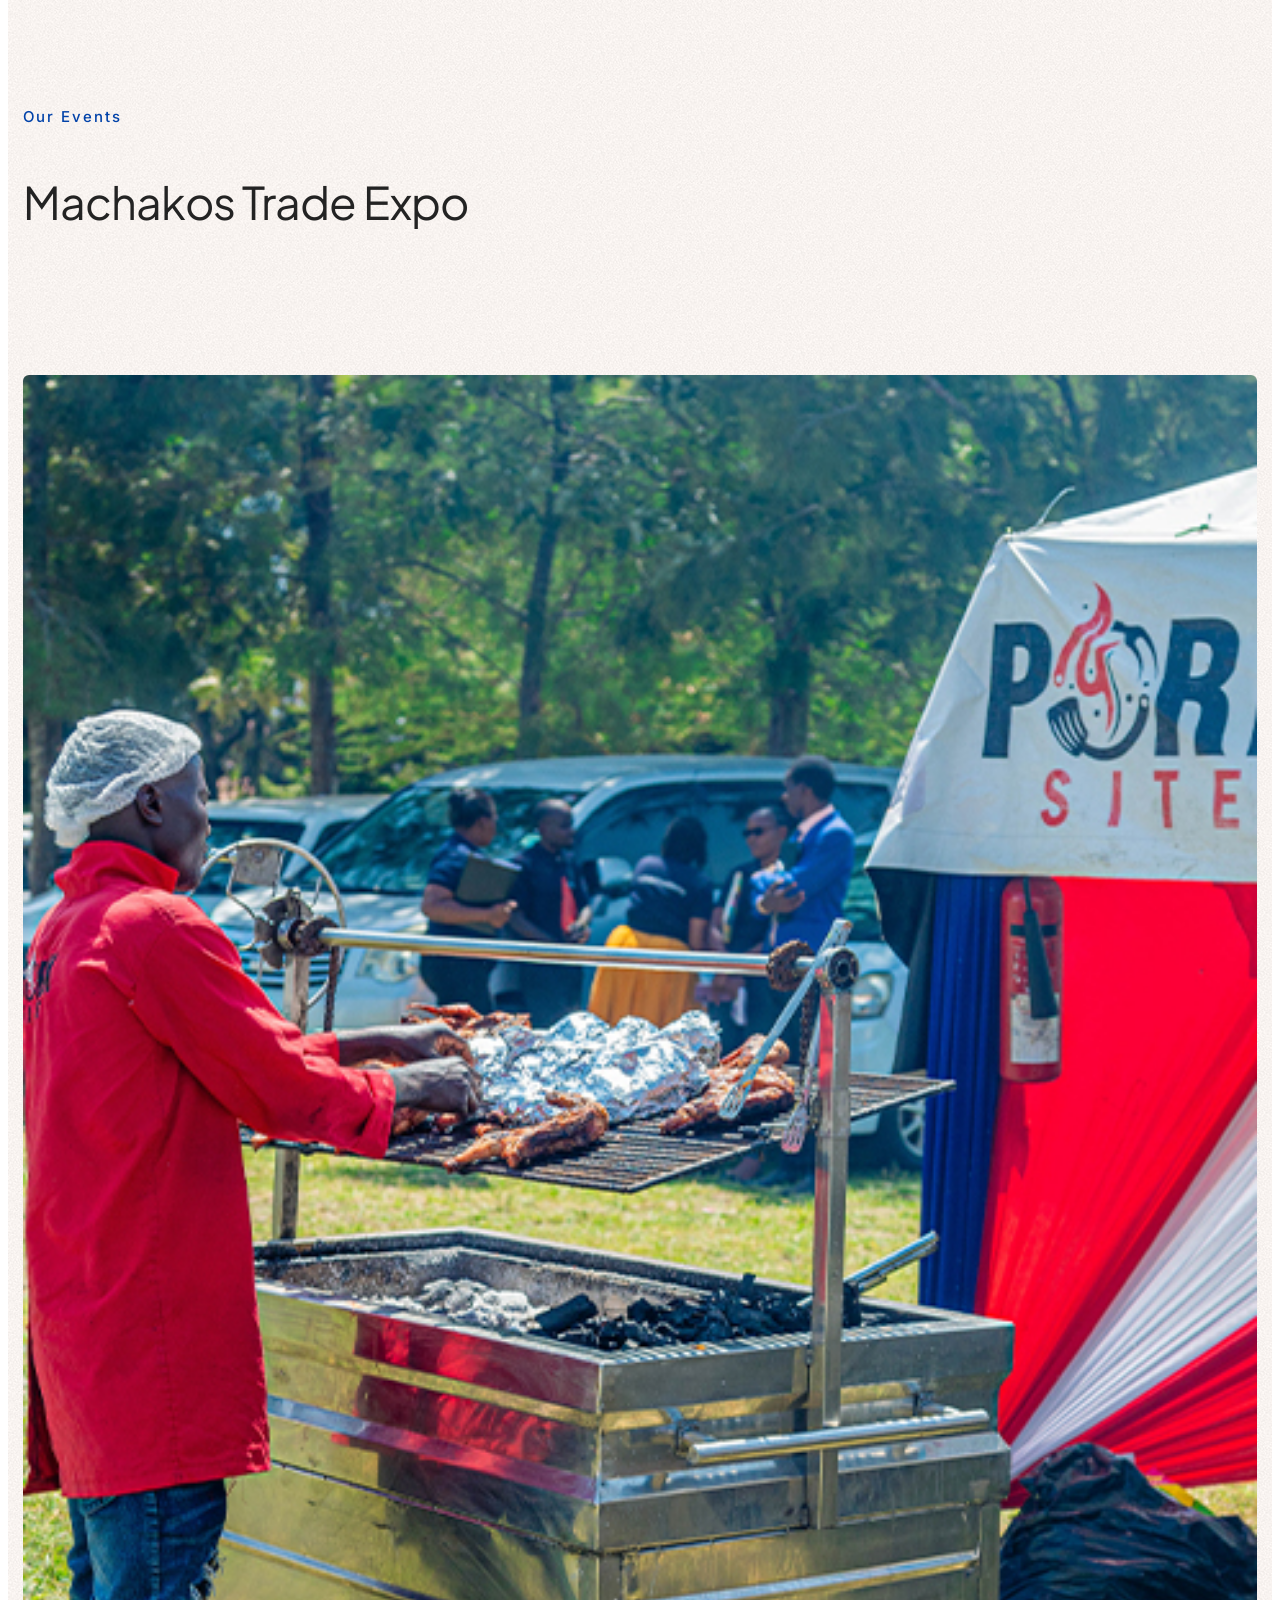
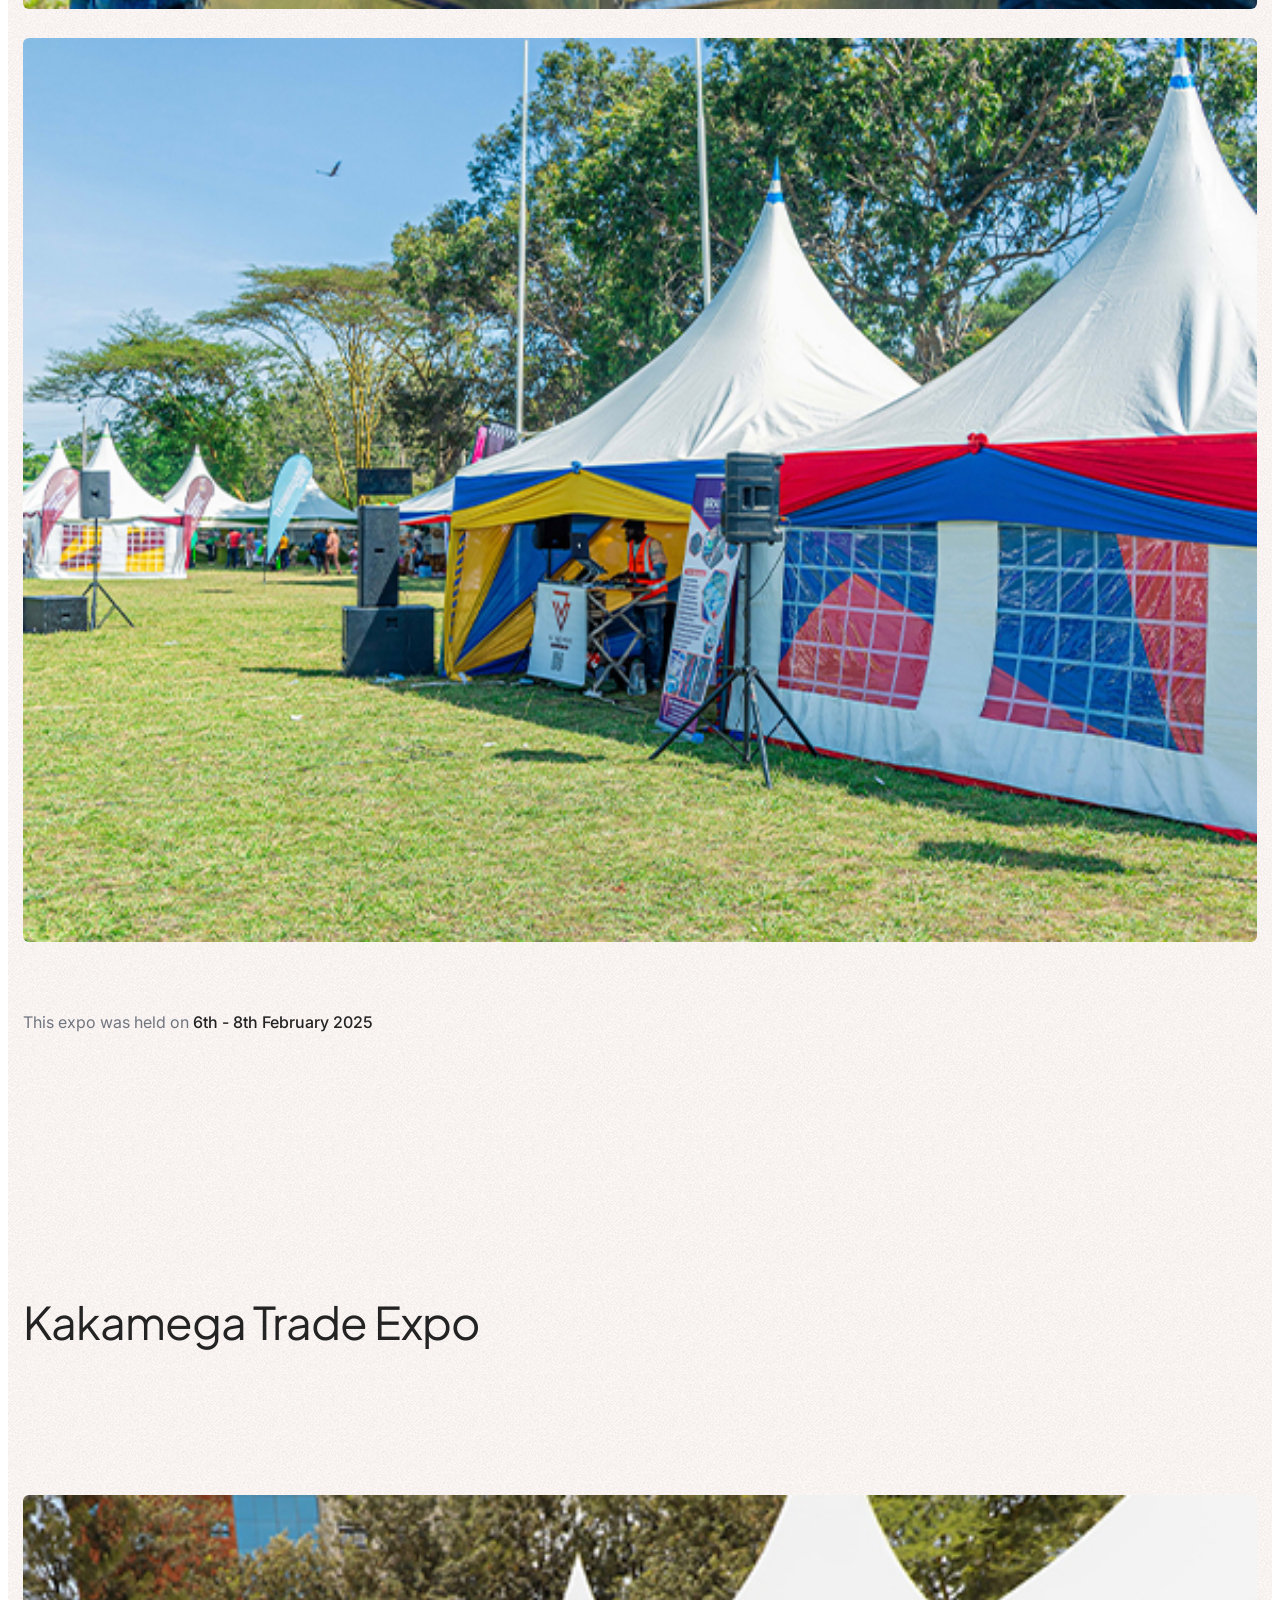
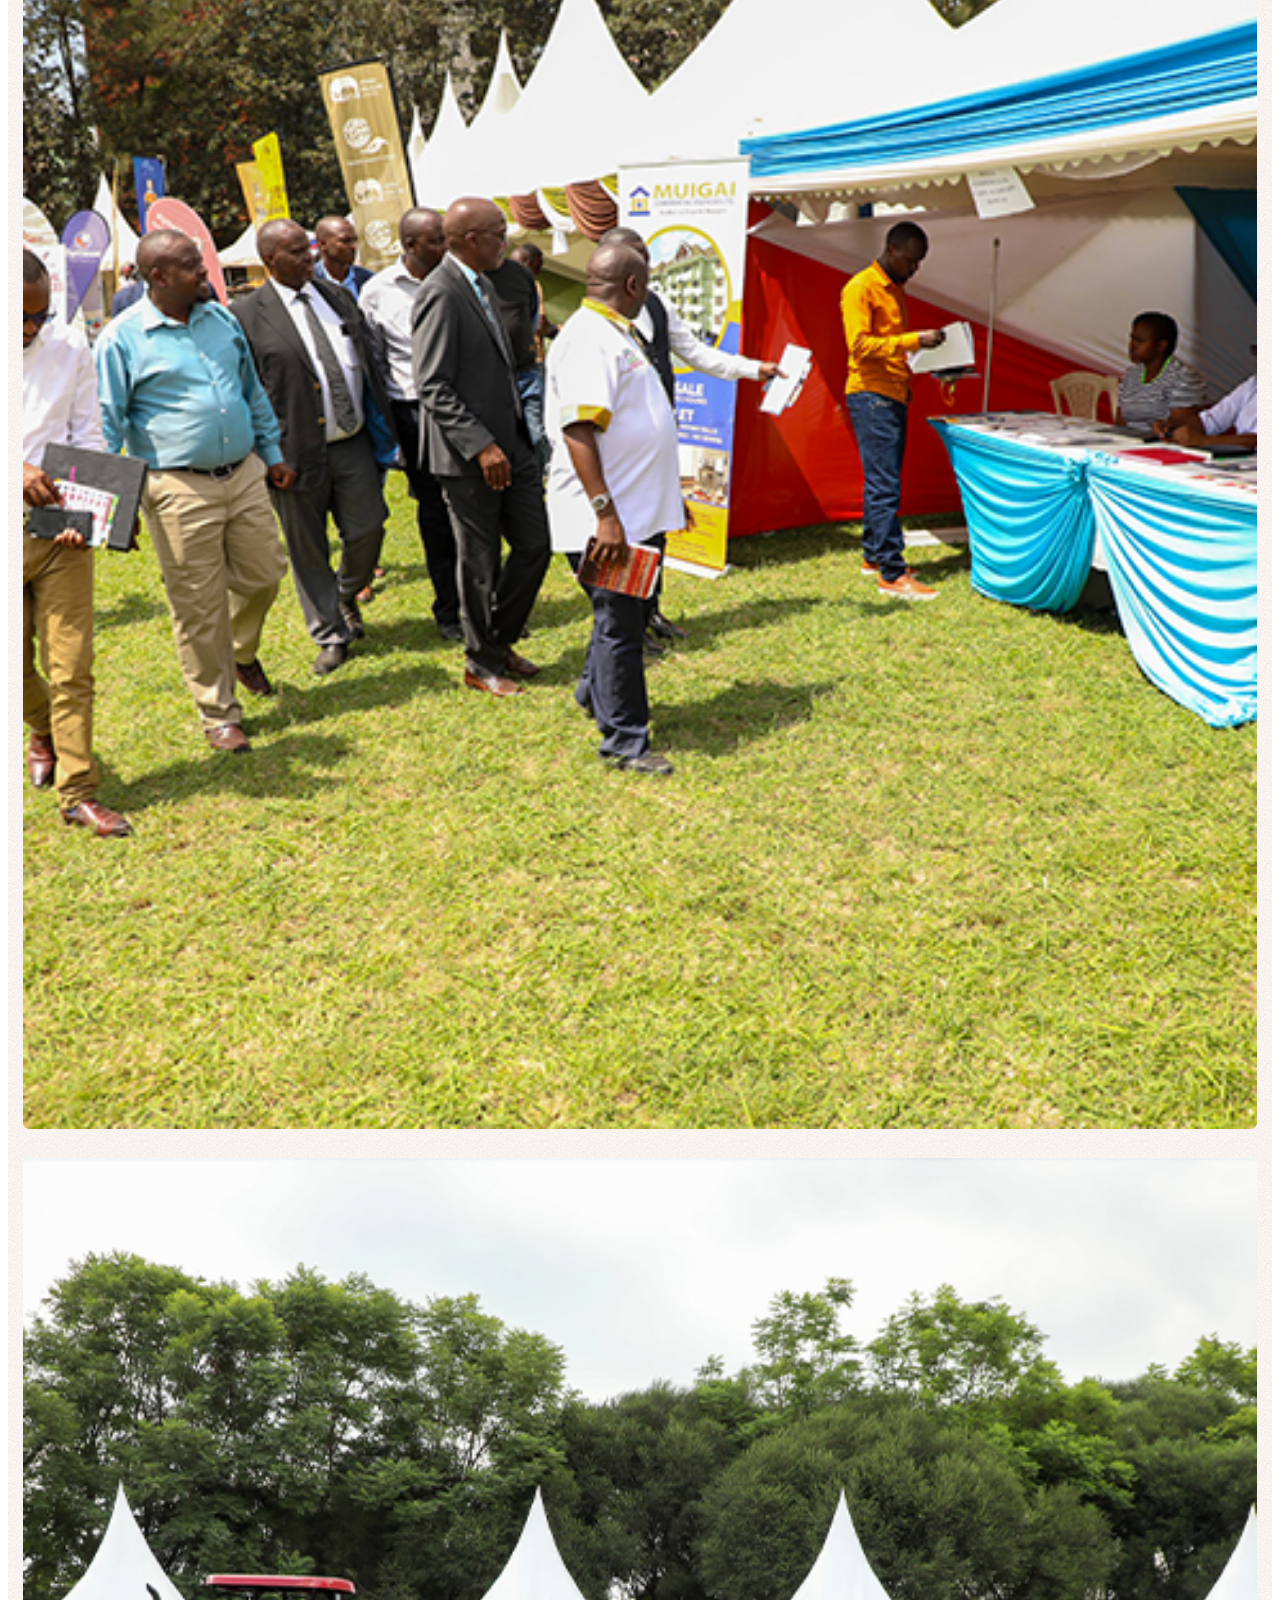
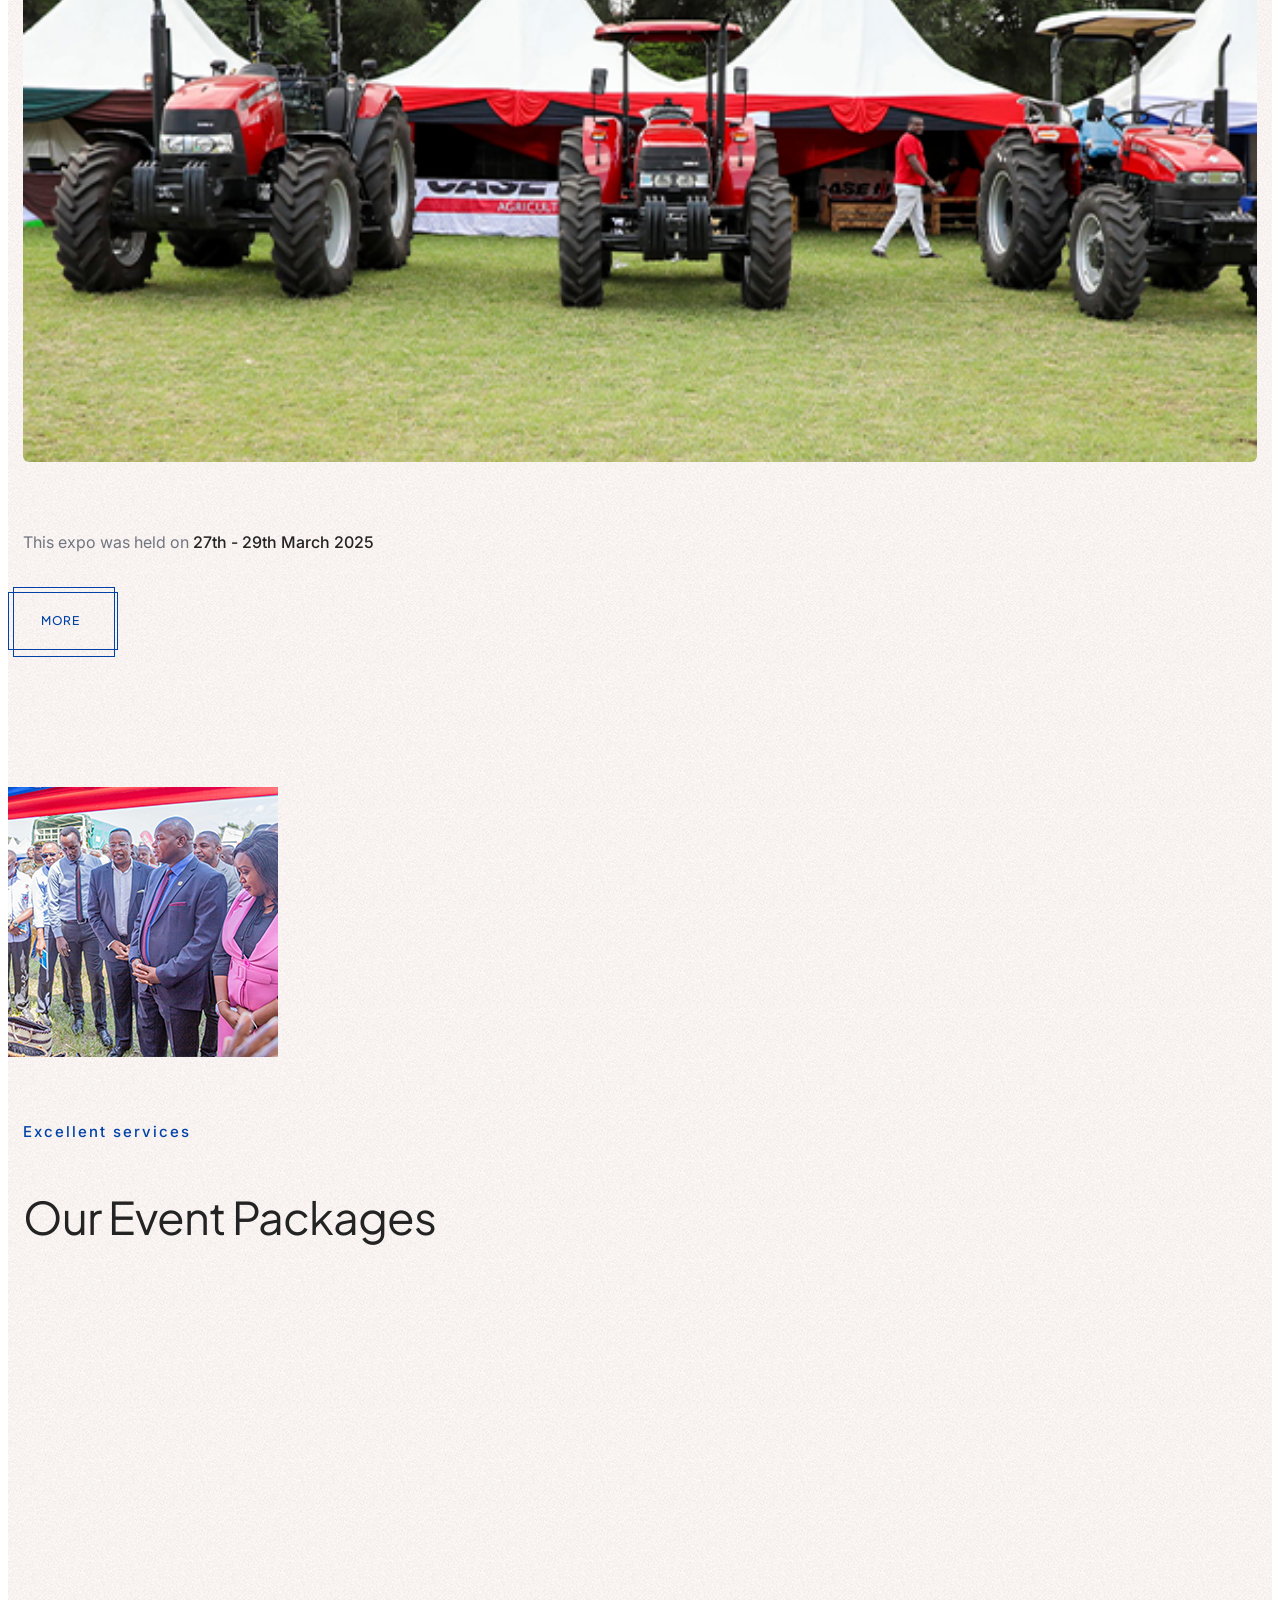
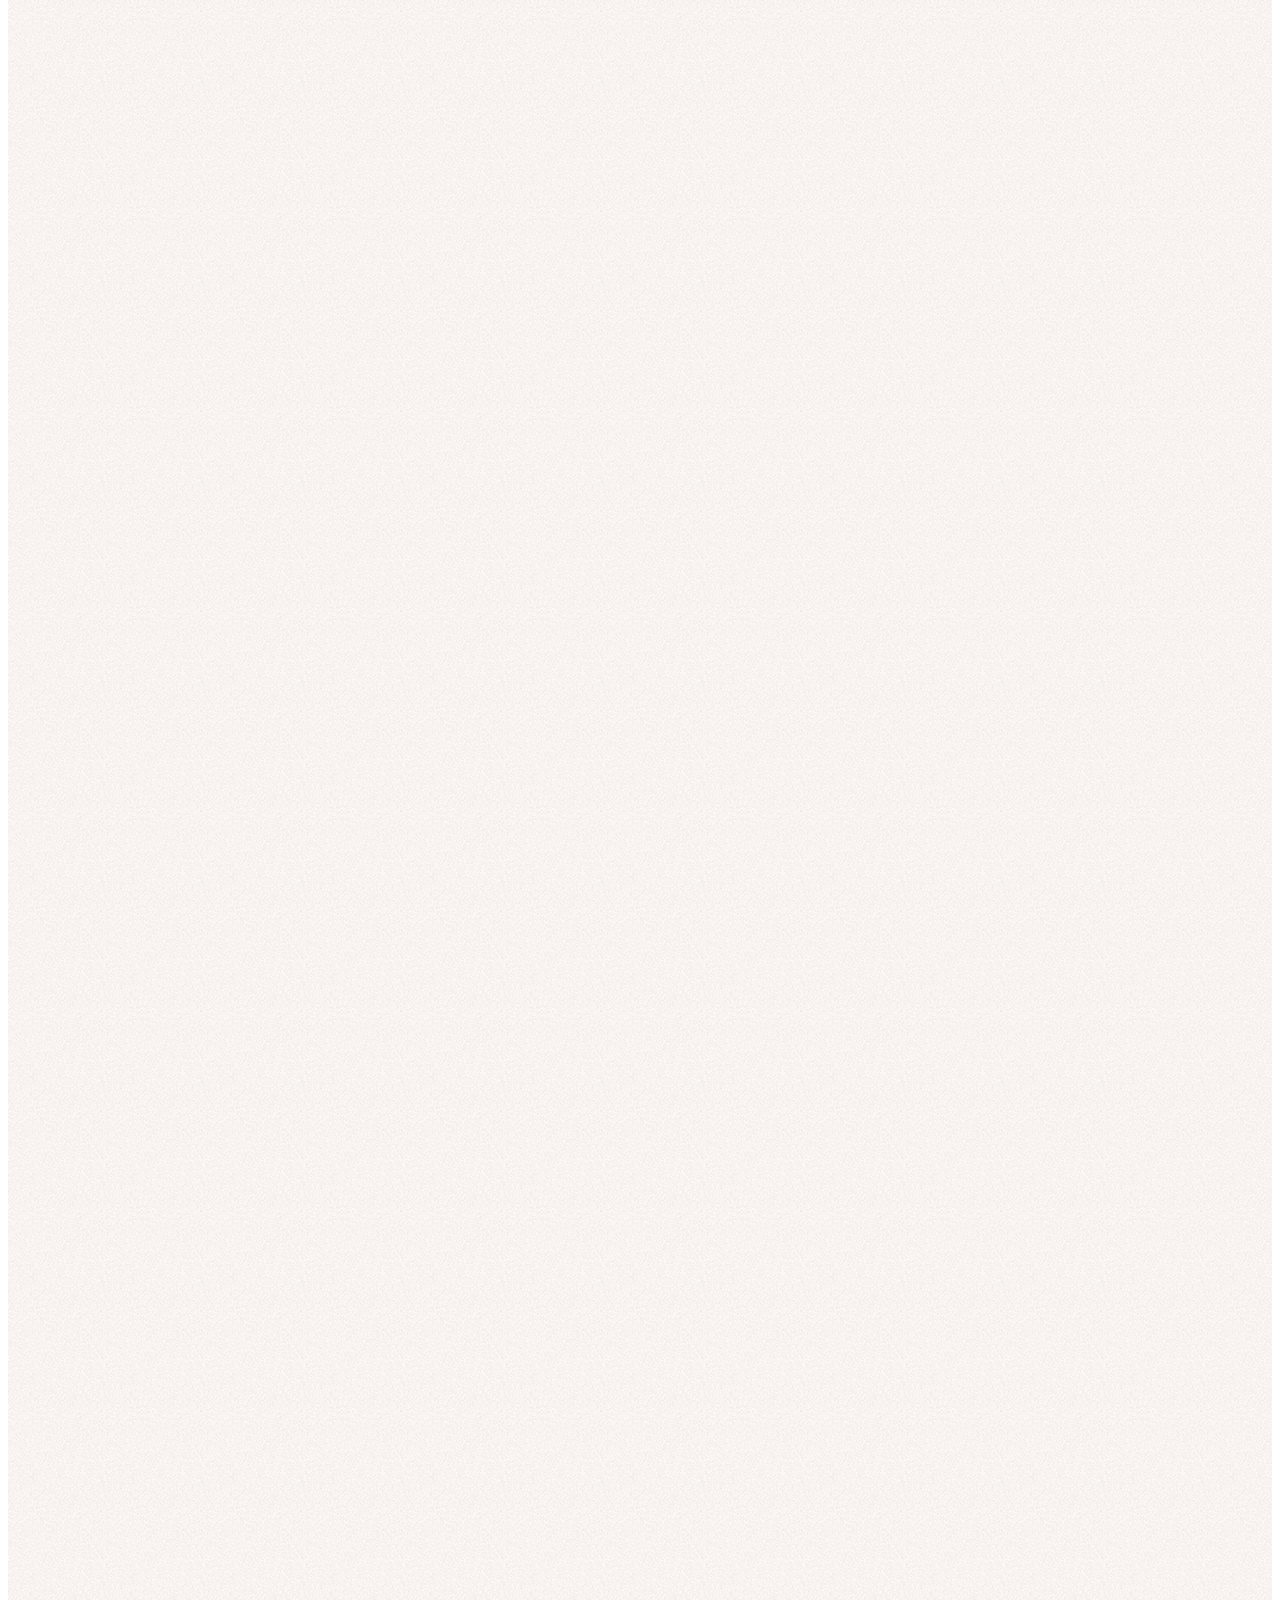
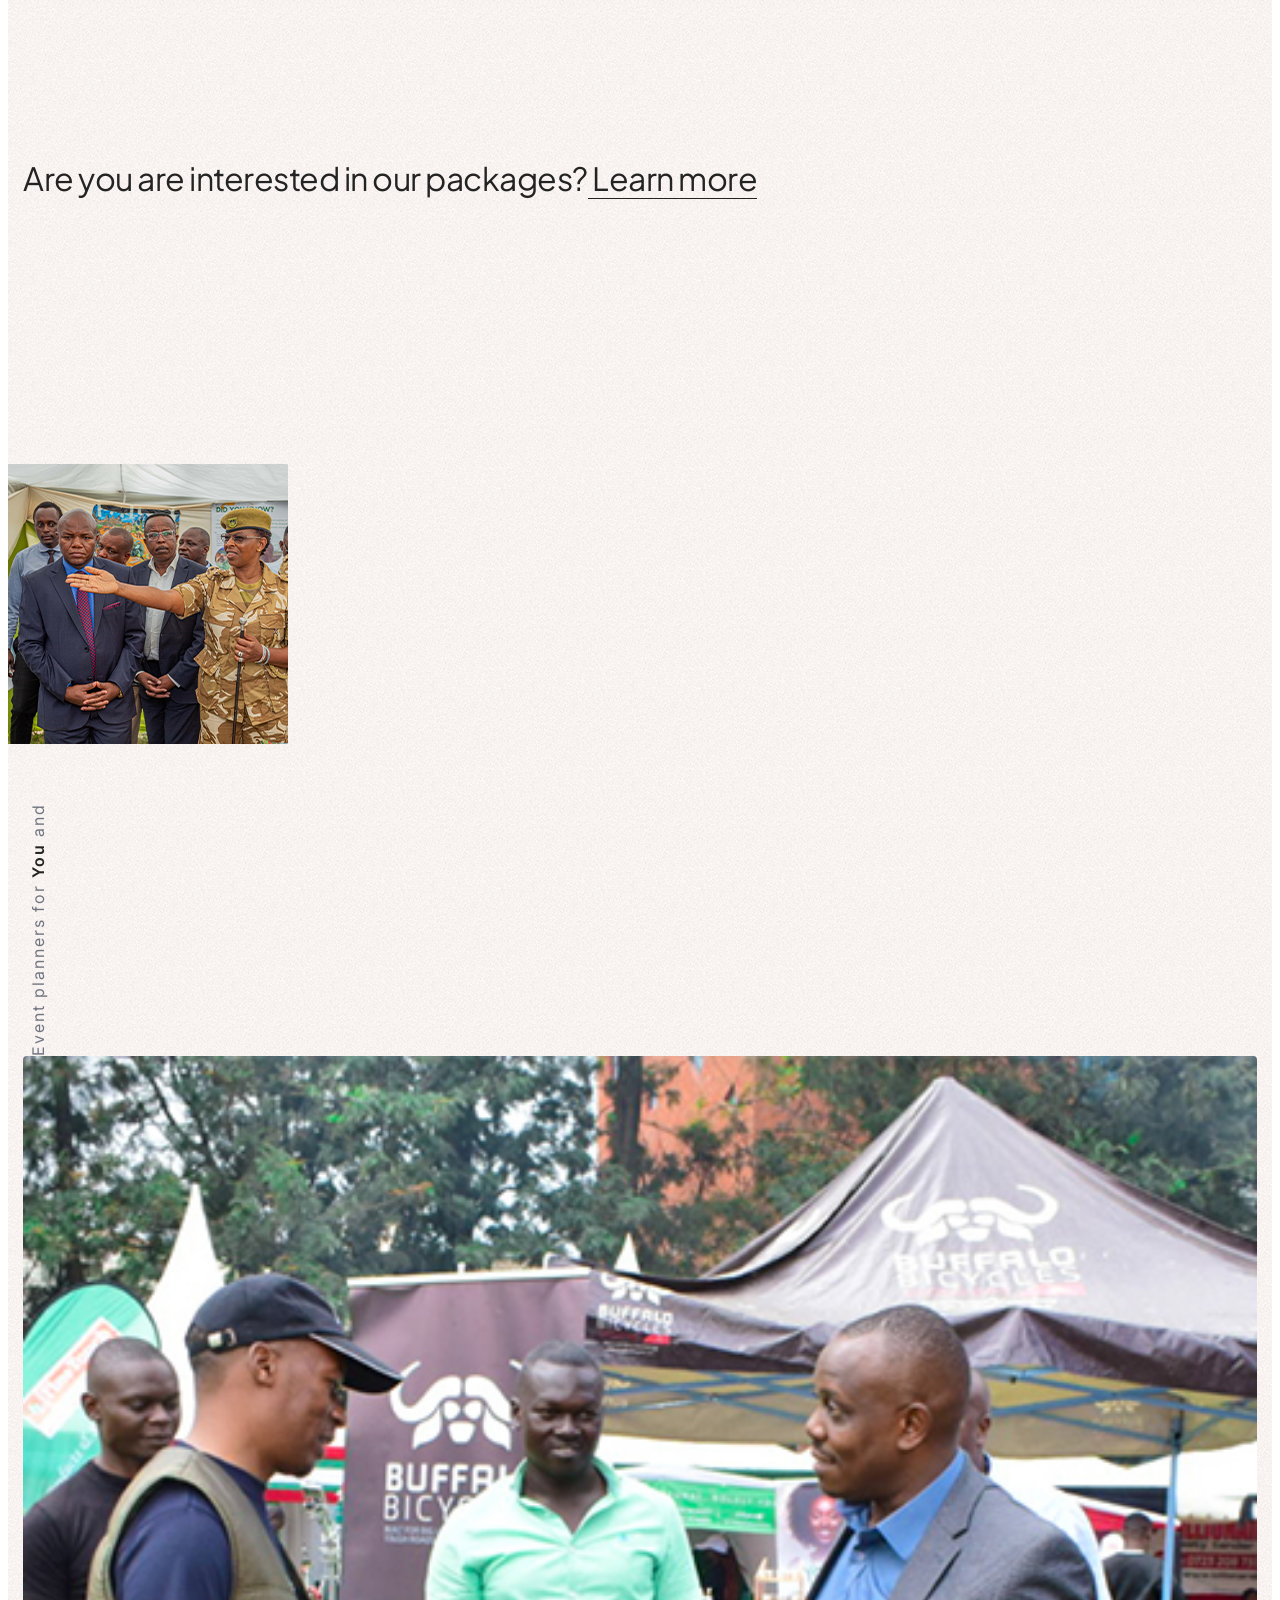
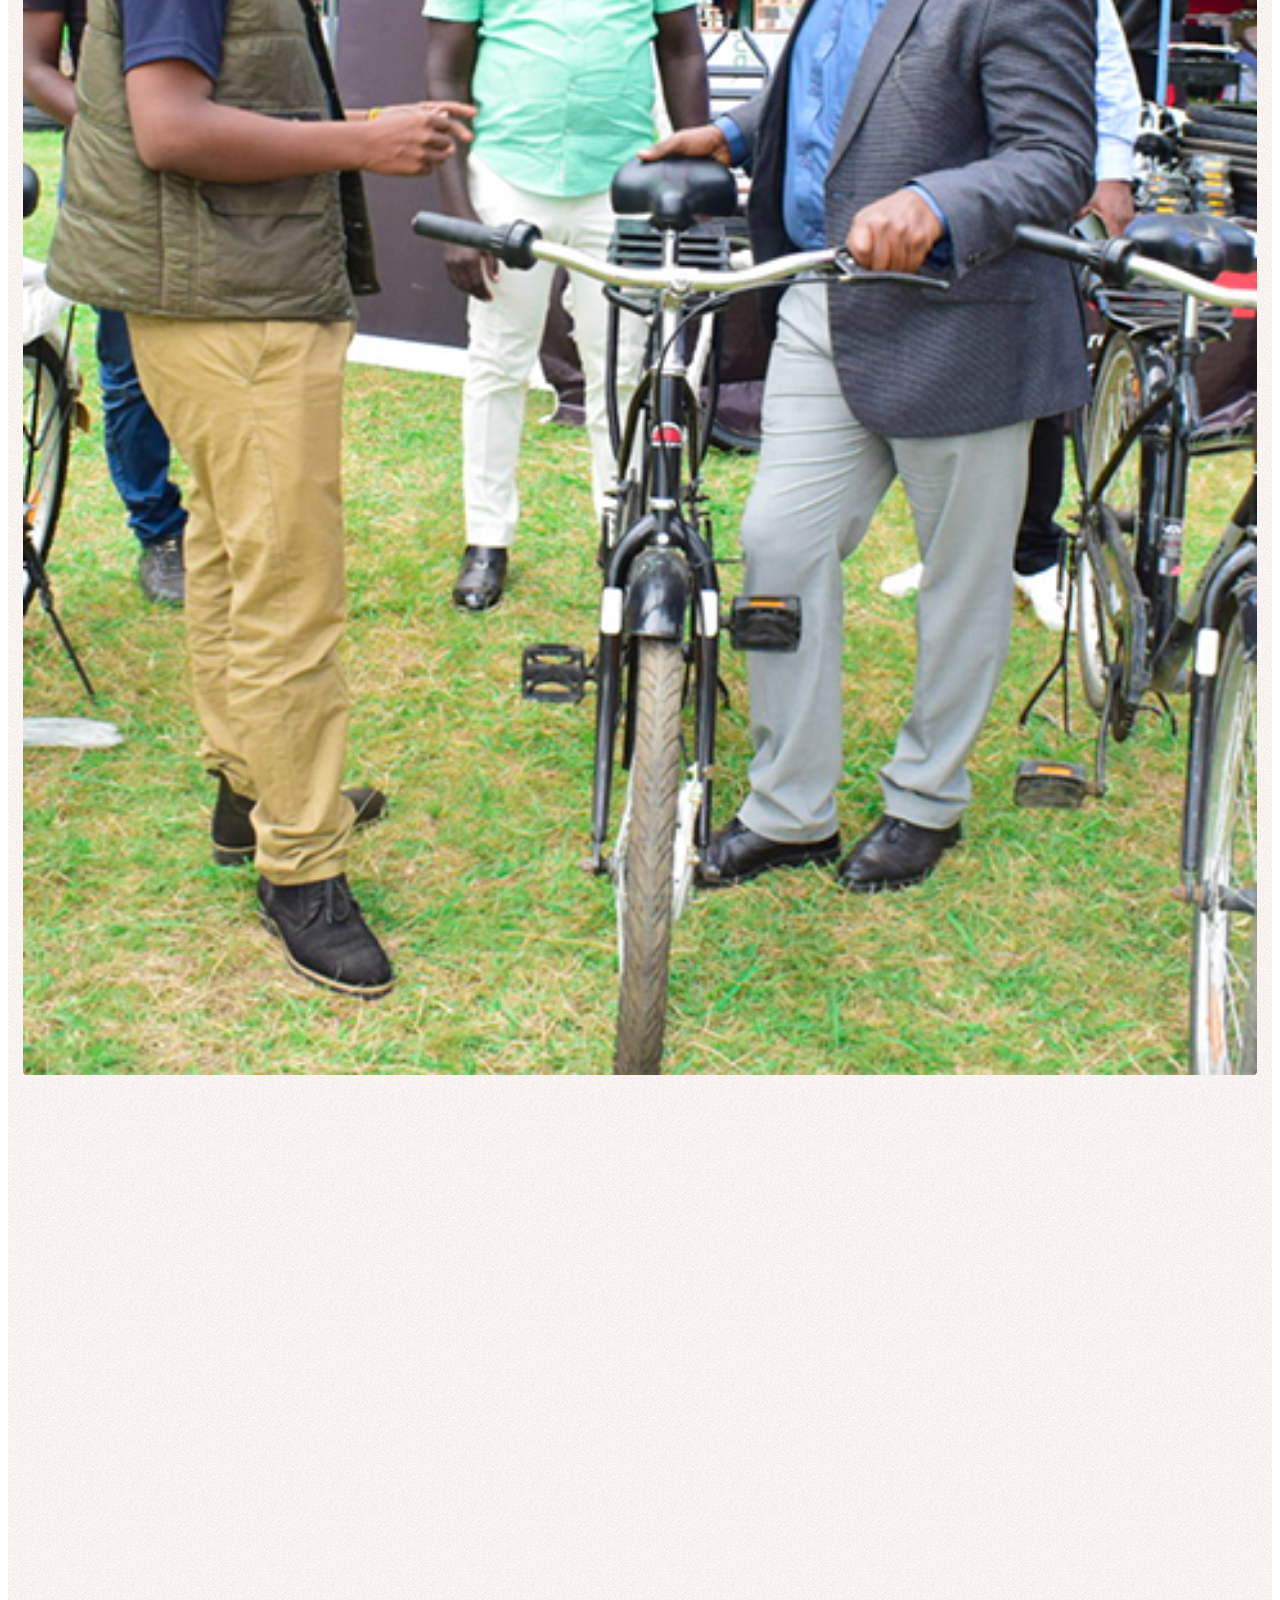
==== commit 1faf9745: "Backup latest changes" ====
--- a/index.html
+++ b/index.html
@@ -244,14 +244,15 @@
                             <i class="line-icon-Tree-3 icon-extra-large text-base-color mb-20px"></i>
                         </div>
                         <div class="feature-box-content last-paragraph-no-margin">
-                            <span class="d-inline-block text-dark-gray alt-font fs-22">Marketing support</span>
-                            <p class="lh-26">Creating marketing solutions for clients</p>
+                            <span class="d-inline-block text-dark-gray alt-font fs-22">Roadshows &
+Brand Activations</span>
+                            <p class="lh-26">Building Brands from ground-up</p>
                         </div>
                     </div>
                 </div>
                 <!-- end features box item -->
                 <!-- start features box item -->
-                <div class="col icon-with-text-style-03">
+                <!-- <div class="col icon-with-text-style-03">
                     <div class="feature-box ps-8 pe-8 xl-ps-2 xl-pe-2">
                         <div class="feature-box-icon">
                             <i class="line-icon-Environmental-3 icon-extra-large text-base-color mb-20px"></i>
@@ -261,7 +262,7 @@
                             <p class="lh-26">Comprehensive logistical support</p>
                         </div>
                     </div>
-                </div>
+                </div> -->
                 <!-- end features box item -->
             </div>
         </div>
@@ -273,8 +274,8 @@
             <div class="row align-items-center mb-10 md-mb-17 xs-mb-25">
                 <div class="col-xl-5 col-lg-6 md-mb-70px sm-mb-45px">
                     <span class="fs-15 mb-15px text-base-color fw-500 d-block text-uppercase ls-2px"
-                        data-anime='{ "el": "lines", "translateY": [30, 0], "opacity": [0,1], "duration": 600, "delay": 0, "staggervalue": 100, "easing": "easeOutQuad" }'>Hear
-                        us
+                        data-anime='{ "el": "lines", "translateY": [30, 0], "opacity": [0,1], "duration": 600, "delay": 0, "staggervalue": 100, "easing": "easeOutQuad" }'>Learn about us
+                        
                     </span>
                     <h3 class="alt-font ls-minus-1px text-dark-gray w-80 xl-w-90 md-w-100"
                         data-anime='{ "el": "lines", "translateY": [30, 0], "opacity": [0,1], "delay": 0, "duration": 600, "staggervalue": 100, "easing": "easeOutQuad" }'>
@@ -716,7 +717,7 @@
                         data-anime='{ "el": "childs", "translateY": [30, 0], "opacity": [0,1],  "delay":0, "duration": 600, "staggervalue": 300, "easing": "easeOutQuad" }'>
                         <span class="fs-15 mb-5px text-base-color fw-500 d-block text-uppercase ls-2px">
                         </span>
-                        <h3 class="alt-font ls-minus-1px text-dark-gray w-65 xl-w-80 sm-w-100 mx-auto">Our Partners
+                        <h3 class="alt-font ls-minus-1px text-dark-gray w-65 xl-w-80 sm-w-100 mx-auto">Our Clients<br>&<br> Partners
                         </h3>
                     </div>
                 </div>
@@ -906,9 +907,88 @@
                         </div>
                     </div>
                 </div>
+
             <!--end new client-->
+            <!--xlient-->
+            <div class="row row-cols-2 row-cols-lg-6 row-cols-sm-3 text-center justify-content-center clients-style-05" data-anime='{ "el": "childs", "translateY": [30, 0], "opacity": [0,1], "duration": 600, "delay": 0, "staggervalue": 200, "easing": "easeOutQuad" }'>
+            <div class="col md-mb-30px">
+                        <div class="client-box">
+                            <a href=""><img src="images/logo24.png" class="h-110px" alt=""></a> 
+                        </div>
+                    </div>
+                   
+                    <div class="col md-mb-30px">
+                        <div class="client-box">
+                            <a href=""><img src="images/logo25.png" class="h-110px" alt=""></a> 
+                        </div>
+                    </div>
+                    
+                    <div class="col md-mb-30px">
+                        <div class="client-box">
+                            <a href=""><img src="images/logo26.png" class="h-110px" alt=""></a> 
+                        </div>
+                    </div>
+                    
+                    <div class="col xs-mb-30px">
+                        <div class="client-box">
+                            <a href=""><img src="images/logo27.png" class="h-110px" alt=""></a> 
+                        </div>
+                    </div>
+                    
+                    <div class="col">
+                        <div class="client-box">
+                            <a href=""><img src="images/logo28.png" class="h-110px" alt=""></a> 
+                        </div>
+                    </div>
+                    
+                    <div class="col">
+                        <div class="client-box">
+                            <a href=""><img src="images/logo29.png" class="h-110px" alt=""></a> 
+                        </div>
+                    </div>
+                </div>
+                <!--start-->
+                 <div class="row row-cols-2 row-cols-lg-6 row-cols-sm-3 text-center justify-content-center clients-style-05" data-anime='{ "el": "childs", "translateY": [30, 0], "opacity": [0,1], "duration": 600, "delay": 0, "staggervalue": 200, "easing": "easeOutQuad" }'>
+            <div class="col md-mb-30px">
+                        <div class="client-box">
+                            <a href=""><img src="images/logo30.png" class="h-110px" alt=""></a> 
+                        </div>
+                    </div>
+                   
+                    <div class="col md-mb-30px">
+                        <div class="client-box">
+                            <a href=""><img src="images/logo31.png" class="h-110px" alt=""></a> 
+                        </div>
+                    </div>
+                    
+                    <div class="col md-mb-30px">
+                        <div class="client-box">
+                            <a href=""><img src="images/logo32.png" class="h-110px" alt=""></a> 
+                        </div>
+                    </div>
+                    
+                    <div class="col xs-mb-30px">
+                        <div class="client-box">
+                            <a href=""><img src="images/logo33.png" class="h-110px" alt=""></a> 
+                        </div>
+                    </div>
+                    
+                    <div class="col">
+                        <div class="client-box">
+                            <a href=""><img src="images/logo34.png" class="h-110px" alt=""></a> 
+                        </div>
+                    </div>
+                    
+                    <div class="col">
+                        <div class="client-box">
+                            <a href=""><img src="images/logo35.png" class="h-110px" alt=""></a> 
+                        </div>
+                    </div>
+                </div>
+
+                <!--end-->
             <div class="row justify-content-center mb-2"></div>
-            <div class="container overlap-gap-section">
+            <!-- <div class="container overlap-gap-section">
                 <div class="row justify-content-center mb-2">
                     <div class="col-lg-6 col-md-8 text-center"
                         data-anime='{ "el": "childs", "translateY": [30, 0], "opacity": [0,1],  "delay":0, "duration": 600, "staggervalue": 300, "easing": "easeOutQuad" }'>
@@ -920,34 +1000,34 @@
                 </div>
             </div>
             <div class="row row-cols-2 row-cols-lg-6 row-cols-sm-3 text-center justify-content-center clients-style-05"
-                data-anime='{ "el": "childs", "translateY": [30, 0], "opacity": [0,1], "duration": 600, "delay": 0, "staggervalue": 200, "easing": "easeOutQuad" }'>
-                <!-- start client item -->
-                <div class="col md-mb-30px">
+                data-anime='{ "el": "childs", "translateY": [30, 0], "opacity": [0,1], "duration": 600, "delay": 0, "staggervalue": 200, "easing": "easeOutQuad" }'> -->
+                <!-- start client item -->
+                <!-- <div class="col md-mb-30px">
                     <div class="client-box">
                         <a href="#"><img src="images/280logo4.jpg" class="h-110px" alt=""></a>
                     </div>
-                </div>
-                <!-- end client item -->
-                <!-- start client item -->
-                <div class="col md-mb-30px">
+                </div> -->
+                <!-- end client item -->
+                <!-- start client item -->
+                <!-- <div class="col md-mb-30px">
                     <div class="client-box">
                         <a href="#"><img src="images/280logo1.jpg" class="h-110px" alt=""></a>
                     </div>
-                </div>
-                <!-- end client item -->
-                <!-- start client item -->
-                <div class="col md-mb-30px">
+                </div> -->
+                <!-- end client item -->
+                <!-- start client item -->
+                <!-- <div class="col md-mb-30px">
                     <div class="client-box">
                         <a href="#"><img src="images/280logo5.jpg" class="h-110px" alt=""></a>
                     </div>
-                </div>
-                <!-- end client item -->
-                <!-- start client item -->
-                <div class="col xs-mb-30px">
+                </div> -->
+                <!-- end client item -->
+                <!-- start client item -->
+                <!-- <div class="col xs-mb-30px">
                     <div class="client-box">
                         <a href="#"><img src="images/280logo2.jpg" class="h-110px" alt=""></a>
                     </div>
-                </div>
+                </div> -->
                 <!-- end client item -->
                 <!-- start client item -->
                 <!-- <div class="col">
@@ -957,39 +1037,39 @@
                 </div> -->
                 <!-- end client item -->
                 <!-- start client item -->
-                <div class="col">
+                <!-- <div class="col">
                     <div class="client-box">
                         <a href="#"><img src="images/280logo3.jpg" class="h-110px" alt=""></a>
                     </div>
-                </div>
+                </div> -->
                 <!-- end client item-->
                   <!-- start client item -->
-                <div class="col md-mb-30px">
+                <!-- <div class="col md-mb-30px">
                     <div class="client-box">
                         <a href="#"><img src="images/280logo7.jpg" class="h-110px" alt=""></a>
                     </div>
-                </div>
-                <!-- end client item -->
-                <!-- start client item -->
-                <div class="col md-mb-30px">
+                </div> -->
+                <!-- end client item -->
+                <!-- start client item -->
+                <!-- <div class="col md-mb-30px">
                     <div class="client-box">
                         <a href="#"><img src="images/280logo8.jpg" class="h-110px" alt=""></a>
                     </div>
-                </div>
-                <!-- end client item -->
-                <!-- start client item -->
-                <div class="col md-mb-30px">
+                </div> -->
+                <!-- end client item -->
+                <!-- start client item -->
+                <!-- <div class="col md-mb-30px">
                     <div class="client-box">
                         <a href="#"><img src="images/280logo9.jpg" class="h-110px" alt=""></a>
                     </div>
-                </div>
-                <!-- end client item -->
-                <!-- start client item -->
-                <div class="col xs-mb-30px">
+                </div> -->
+                <!-- end client item -->
+                <!-- start client item -->
+                <!-- <div class="col xs-mb-30px">
                     <div class="client-box">
                         <a href="#"><img src="images/280logo10.jpg" class="h-110px" alt=""></a>
                     </div>
-                </div>
+                </div> -->
                 <!-- end client item -->
                 <!-- start client item -->
                 <!-- <div class="col">
@@ -999,39 +1079,39 @@
                 </div> -->
                 <!-- end client item -->
                 <!-- start client item -->
-                <div class="col">
+                <!-- <div class="col">
                     <div class="client-box">
                         <a href="#"><img src="images/280logo11.jpg" class="h-110px" alt=""></a>
                     </div>
-                </div>
+                </div> -->
                 <!-- end client item-->
                   <!-- start client item -->
-                <div class="col md-mb-30px">
+                <!-- <div class="col md-mb-30px">
                     <div class="client-box">
                         <a href="#"><img src="images/280logo12.jpg" class="h-110px" alt=""></a>
                     </div>
-                </div>
-                <!-- end client item -->
-                <!-- start client item -->
-                <div class="col md-mb-30px">
+                </div> -->
+                <!-- end client item -->
+                <!-- start client item -->
+                <!-- <div class="col md-mb-30px">
                     <div class="client-box">
                         <a href="#"><img src="images/280logo13.jpg" class="h-110px" alt=""></a>
                     </div>
-                </div>
-                <!-- end client item -->
-                <!-- start client item -->
-                <div class="col md-mb-30px">
+                </div> -->
+                <!-- end client item -->
+                <!-- start client item -->
+                <!-- <div class="col md-mb-30px">
                     <div class="client-box">
                         <a href="#"><img src="images/280logo14.jpg" class="h-110px" alt=""></a>
                     </div>
-                </div>
-                <!-- end client item -->
-                <!-- start client item -->
-                <div class="col xs-mb-30px">
+                </div> -->
+                <!-- end client item -->
+                <!-- start client item -->
+                <!-- <div class="col xs-mb-30px">
                     <div class="client-box">
                         <a href="#"><img src="images/280logo15.jpg" class="h-110px" alt=""></a>
                     </div>
-                </div>
+                </div> -->
                 <!-- end client item -->
                 <!-- start client item -->
                 <!-- <div class="col">
@@ -1041,39 +1121,39 @@
                 </div> -->
                 <!-- end client item -->
                 <!-- start client item -->
-                <div class="col">
+                <!-- <div class="col">
                     <div class="client-box">
                         <a href="#"><img src="images/280logo16.jpg" class="h-110px" alt=""></a>
                     </div>
-                </div>
+                </div> -->
                 <!-- end client item-->
                   <!-- start client item -->
-                <div class="col md-mb-30px">
+                <!-- <div class="col md-mb-30px">
                     <div class="client-box">
                         <a href="#"><img src="images/280logo17.jpg" class="h-110px" alt=""></a>
                     </div>
-                </div>
-                <!-- end client item -->
-                <!-- start client item -->
-                <div class="col md-mb-30px">
+                </div> -->
+                <!-- end client item -->
+                <!-- start client item -->
+                <!-- <div class="col md-mb-30px">
                     <div class="client-box">
                         <a href="#"><img src="images/280logo18.jpg" class="h-110px" alt=""></a>
                     </div>
-                </div>
-                <!-- end client item -->
-                <!-- start client item -->
-                <div class="col md-mb-30px">
+                </div> -->
+                <!-- end client item -->
+                <!-- start client item -->
+                <!-- <div class="col md-mb-30px">
                     <div class="client-box">
                         <a href="#"><img src="images/280logo19.jpg" class="h-110px" alt=""></a>
                     </div>
-                </div>
-                <!-- end client item -->
-                <!-- start client item -->
-                <div class="col xs-mb-30px">
+                </div> -->
+                <!-- end client item -->
+                <!-- start client item -->
+                <!-- <div class="col xs-mb-30px">
                     <div class="client-box">
                         <a href="#"><img src="images/280logo20.jpg" class="h-110px" alt=""></a>
                     </div>
-                </div>
+                </div> -->
                 <!-- end client item -->
                 <!-- start client item -->
                 <!-- <div class="col">
@@ -1083,39 +1163,39 @@
                 </div> -->
                 <!-- end client item -->
                 <!-- start client item -->
-                <div class="col">
+                <!-- <div class="col">
                     <div class="client-box">
                         <a href="#"><img src="images/280logo21.jpg" class="h-110px" alt=""></a>
                     </div>
-                </div>
+                </div> -->
                 <!-- end client item-->
                   <!-- start client item -->
-                <div class="col md-mb-30px">
+                <!-- <div class="col md-mb-30px">
                     <div class="client-box">
                         <a href="#"><img src="images/280logo22.jpg" class="h-110px" alt=""></a>
                     </div>
-                </div>
-                <!-- end client item -->
-                <!-- start client item -->
-                <div class="col md-mb-30px">
+                </div> -->
+                <!-- end client item -->
+                <!-- start client item -->
+                <!-- <div class="col md-mb-30px">
                     <div class="client-box">
                         <a href="#"><img src="images/280logo23.jpg" class="h-110px" alt=""></a>
                     </div>
-                </div>
-                <!-- end client item -->
-                <!-- start client item -->
-                <div class="col md-mb-30px">
+                </div> -->
+                <!-- end client item -->
+                <!-- start client item -->
+                <!-- <div class="col md-mb-30px">
                     <div class="client-box">
                         <a href="#"><img src="images/280logo24.jpg" class="h-110px" alt=""></a>
                     </div>
-                </div>
-                <!-- end client item -->
-                <!-- start client item -->
-                <div class="col xs-mb-30px">
+                </div> -->
+                <!-- end client item -->
+                <!-- start client item -->
+                <!-- <div class="col xs-mb-30px">
                     <div class="client-box">
                         <a href="#"><img src="images/280logo25.jpg" class="h-110px" alt=""></a>
                     </div>
-                </div>
+                </div> -->
                 <!-- end client item -->
                 <!-- start client item -->
                 <!-- <div class="col">
@@ -1125,39 +1205,39 @@
                 </div> -->
                 <!-- end client item -->
                 <!-- start client item -->
-                <div class="col">
+                <!-- <div class="col">
                     <div class="client-box">
                         <a href="#"><img src="images/280logo26.jpg" class="h-110px" alt=""></a>
                     </div>
-                </div>
+                </div> -->
                 <!-- end client item-->
                   <!-- start client item -->
-                <div class="col md-mb-30px">
+                <!-- <div class="col md-mb-30px">
                     <div class="client-box">
                         <a href="#"><img src="images/280logo27.jpg" class="h-110px" alt=""></a>
                     </div>
-                </div>
-                <!-- end client item -->
-                <!-- start client item -->
-                <div class="col md-mb-30px">
+                </div> -->
+                <!-- end client item -->
+                <!-- start client item -->
+                <!-- <div class="col md-mb-30px">
                     <div class="client-box">
                         <a href="#"><img src="images/280logo28.jpg" class="h-110px" alt=""></a>
                     </div>
-                </div>
-                <!-- end client item -->
-                <!-- start client item -->
-                <div class="col md-mb-30px">
+                </div> -->
+                <!-- end client item -->
+                <!-- start client item -->
+                <!-- <div class="col md-mb-30px">
                     <div class="client-box">
                         <a href="#"><img src="images/280logo29.jpg" class="h-110px" alt=""></a>
                     </div>
-                </div>
-                <!-- end client item -->
-                <!-- start client item -->
-                <div class="col xs-mb-30px">
+                </div> -->
+                <!-- end client item -->
+                <!-- start client item -->
+                <!-- <div class="col xs-mb-30px">
                     <div class="client-box">
                         <a href="#"><img src="images/280logo30.jpg" class="h-110px" alt=""></a>
                     </div>
-                </div>
+                </div> -->
                 <!-- end client item -->
                 <!-- start client item -->
                 <!-- <div class="col">
@@ -1167,46 +1247,46 @@
                 </div> -->
                 <!-- end client item -->
                 <!-- start client item -->
-                <div class="col">
+                <!-- <div class="col">
                     <div class="client-box">
                         <a href="#"><img src="images/280logo31.jpg" class="h-110px" alt=""></a>
                     </div>
-                </div>
+                </div> -->
                 <!-- end client item-->
                  <!-- start client item -->
-                <div class="col">
+                <!-- <div class="col">
                     <div class="client-box">
                         <a href="#"><img src="images/280logo32.jpg" class="h-110px" alt=""></a>
                     </div>
-                </div>
+                </div> -->
                 <!-- end client item-->
                   <!-- start client item -->
-                <div class="col md-mb-30px">
+                <!-- <div class="col md-mb-30px">
                     <div class="client-box">
                         <a href="#"><img src="images/280logo33.jpg" class="h-110px" alt=""></a>
                     </div>
-                </div>
-                <!-- end client item -->
-                <!-- start client item -->
-                <div class="col md-mb-30px">
+                </div> -->
+                <!-- end client item -->
+                <!-- start client item -->
+                <!-- <div class="col md-mb-30px">
                     <div class="client-box">
                         <a href="#"><img src="images/280logo34.jpg" class="h-110px" alt=""></a>
                     </div>
-                </div>
-                <!-- end client item -->
-                <!-- start client item -->
-                <div class="col md-mb-30px">
+                </div> -->
+                <!-- end client item -->
+                <!-- start client item -->
+                <!-- <div class="col md-mb-30px">
                     <div class="client-box">
                         <a href="#"><img src="images/280logo35.jpg" class="h-110px" alt=""></a>
                     </div>
-                </div>
-                <!-- end client item -->
-                <!-- start client item -->
-                <div class="col xs-mb-30px">
+                </div> -->
+                <!-- end client item -->
+                <!-- start client item -->
+                <!-- <div class="col xs-mb-30px">
                     <div class="client-box">
                         <a href="#"><img src="images/280logo36.jpg" class="h-110px" alt=""></a>
                     </div>
-                </div>
+                </div> -->
                 <!-- end client item -->
                 <!-- start client item -->
                 <!-- <div class="col">
@@ -1216,45 +1296,45 @@
                 </div> -->
                 <!-- end client item -->
                 <!-- start client item -->
-                <div class="col">
+                <!-- <div class="col">
                     <div class="client-box">
                         <a href="#"><img src="images/280logo37.jpg" class="h-110px" alt=""></a>
                     </div>
-                </div>
+                </div> -->
                 <!-- end client item-->
-                <div class="col">
+                <!-- <div class="col">
                     <div class="client-box">
                         <a href="#"><img src="images/280logo38.jpg" class="h-110px" alt=""></a>
                     </div>
-                </div>
+                </div> -->
                 <!-- end client item-->
                   <!-- start client item -->
-                <div class="col md-mb-30px">
+                <!-- <div class="col md-mb-30px">
                     <div class="client-box">
                         <a href="#"><img src="images/280logo39.jpg" class="h-110px" alt=""></a>
                     </div>
-                </div>
-                <!-- end client item -->
-                <!-- start client item -->
-                <div class="col md-mb-30px">
+                </div> -->
+                <!-- end client item -->
+                <!-- start client item -->
+                <!-- <div class="col md-mb-30px">
                     <div class="client-box">
                         <a href="#"><img src="images/280logo40.jpg" class="h-110px" alt=""></a>
                     </div>
-                </div>
-                <!-- end client item -->
-                <!-- start client item -->
-                <div class="col md-mb-30px">
+                </div> -->
+                <!-- end client item -->
+                <!-- start client item -->
+                <!-- <div class="col md-mb-30px">
                     <div class="client-box">
                         <a href="#"><img src="images/280logo41.jpg" class="h-110px" alt=""></a>
                     </div>
-                </div>
-                <!-- end client item -->
-                <!-- start client item -->
-                <div class="col xs-mb-30px">
+                </div> -->
+                <!-- end client item -->
+                <!-- start client item -->
+                <!-- <div class="col xs-mb-30px">
                     <div class="client-box">
                         <a href="#"><img src="images/280logo42.jpg.jpg" class="h-110px" alt=""></a>
                     </div>
-                </div>
+                </div> -->
                 <!-- end client item -->
                 <!-- start client item -->
                 <!-- <div class="col">
--- a/css/style.css
+++ b/css/style.css
@@ -56,11 +56,11 @@
     --base-color: #0142a9;
     --white: #ffffff;
     --black: #000000;
-    --red: #f0df83;
+    --red: #0142a9;
     --light-red: #feedec;
     --green: #2ebb79;
-    --crusoe-green: #ce9b01;
-    --yellow: #ce9b01;
+    --crusoe-green: #efc10a;
+    --yellow: #efc10a;
     --dark-gray: #232323;
     --medium-gray: #717580;
     --extra-medium-gray: #e4e4e4;
@@ -74,7 +74,7 @@
     --dark-slate-blue: #1f232c;
     --extra-dark-slate-blue: #121418;
     --extra-very-slate-blue: #161620;
-    --tussock-yellow: #ce9b01;
+    --tussock-yellow: #efc10a;
     --aluminium-grey: #80858F;
     --solitude-blue: #f0f4fd;
     --golden-yellow: #006cb9;
@@ -82,14 +82,14 @@
     --white-ice: #d8f5ef;
     --cornflower-blue: #445fed;
     --jade: #00AF6B;
-    --orange: #f0df83;
+    --orange: #efc10a;
     --majorelle-blue: #724ade;
     --light-majorelle-blue: #f2edfe;
     --spring-wood: #f9f6f3;
     --tropical-blue: #1ea3b1;
     --camarone: #20642b;
     --seal-brown: #0e0708;
-    --Wasabi: #8ea63a;
+    --Wasabi: #3fcf0a;
 }
 
 
@@ -19312,11 +19312,11 @@
 }
 
 .social-icon-style-04 ul li a.facebook span {
-    background-color: #f0df83;
+    background-color: #1877F2;
 }
 
 .social-icon-style-04 ul li a.facebook-square span {
-    background-color: #f0df83;
+    background-color: #1877F2;
 }
 
 .social-icon-style-04 ul li a.flickr span {
@@ -19340,7 +19340,7 @@
 }
 
 .social-icon-style-04 ul li a.instagram span {
-    background-color: #f0df83;
+    background-color: #ee2a7b;
 }
 
 .social-icon-style-04 ul li a.jsfiddle span {
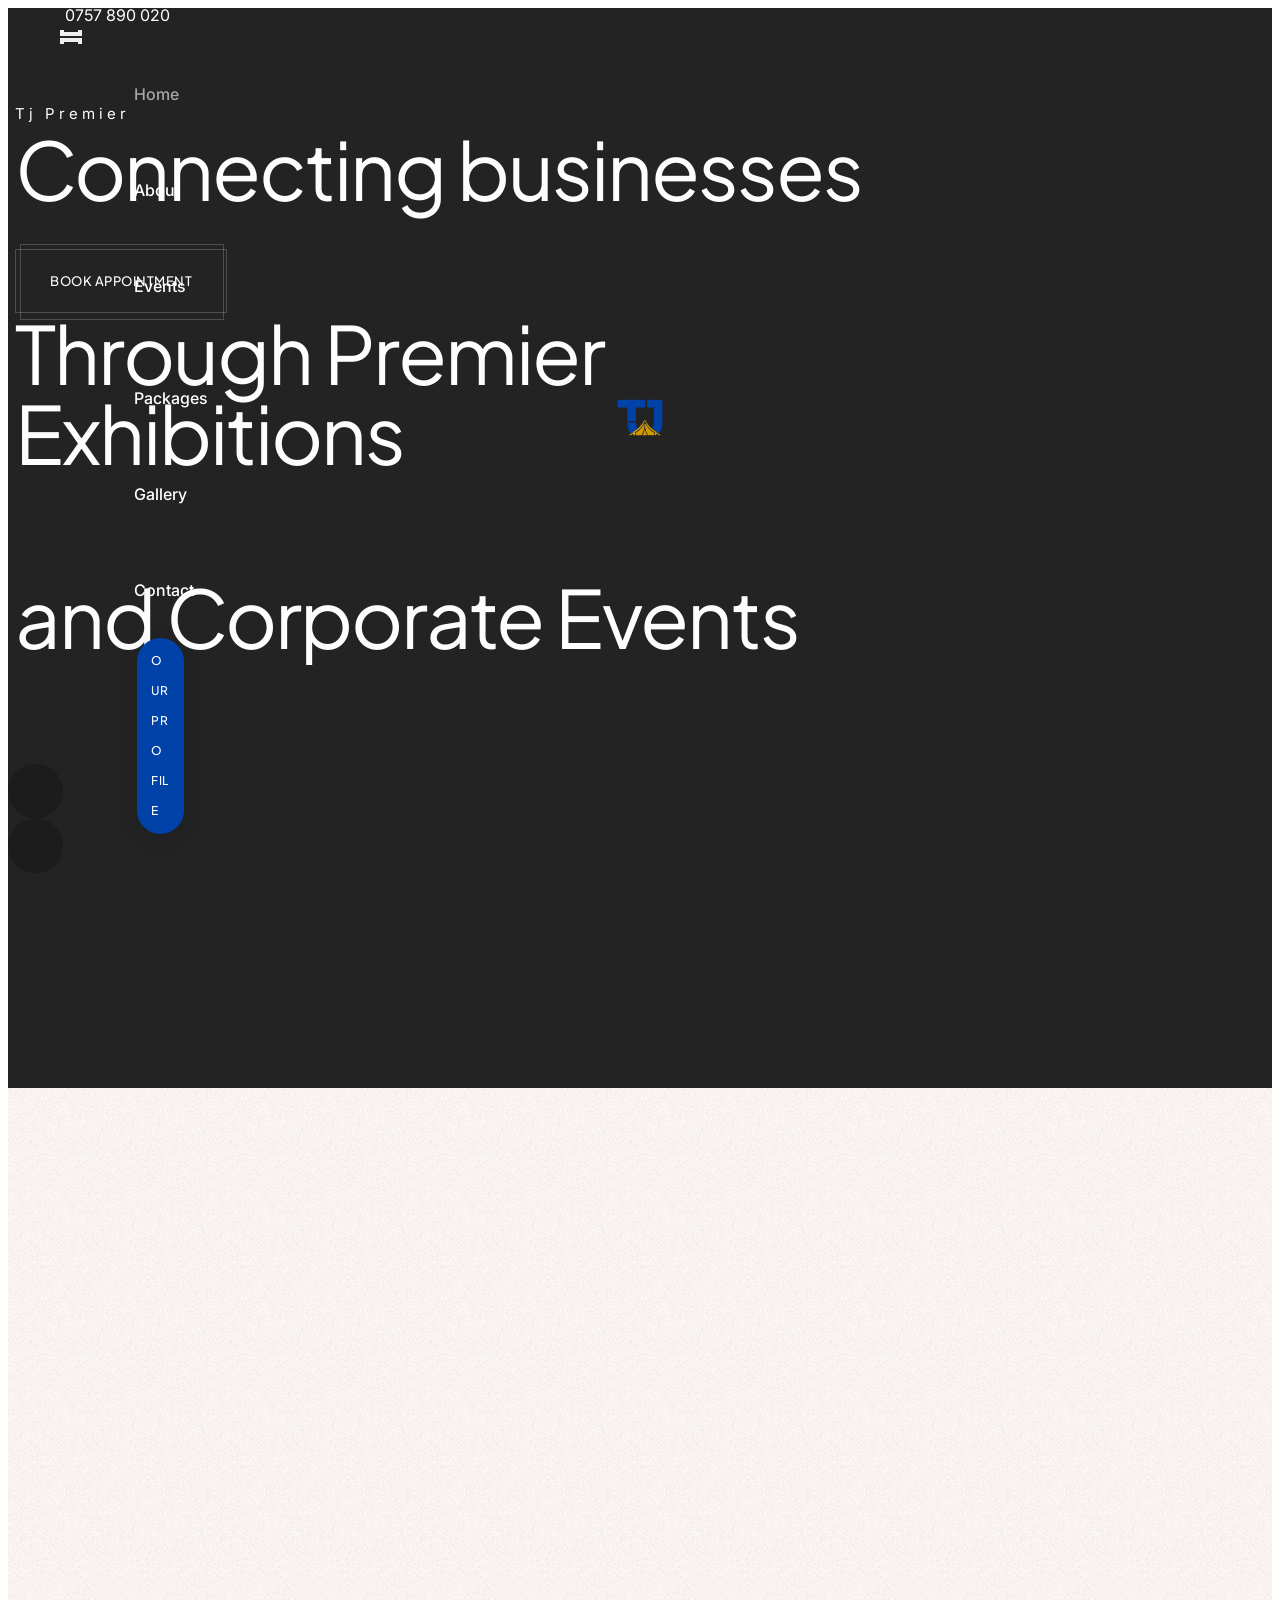
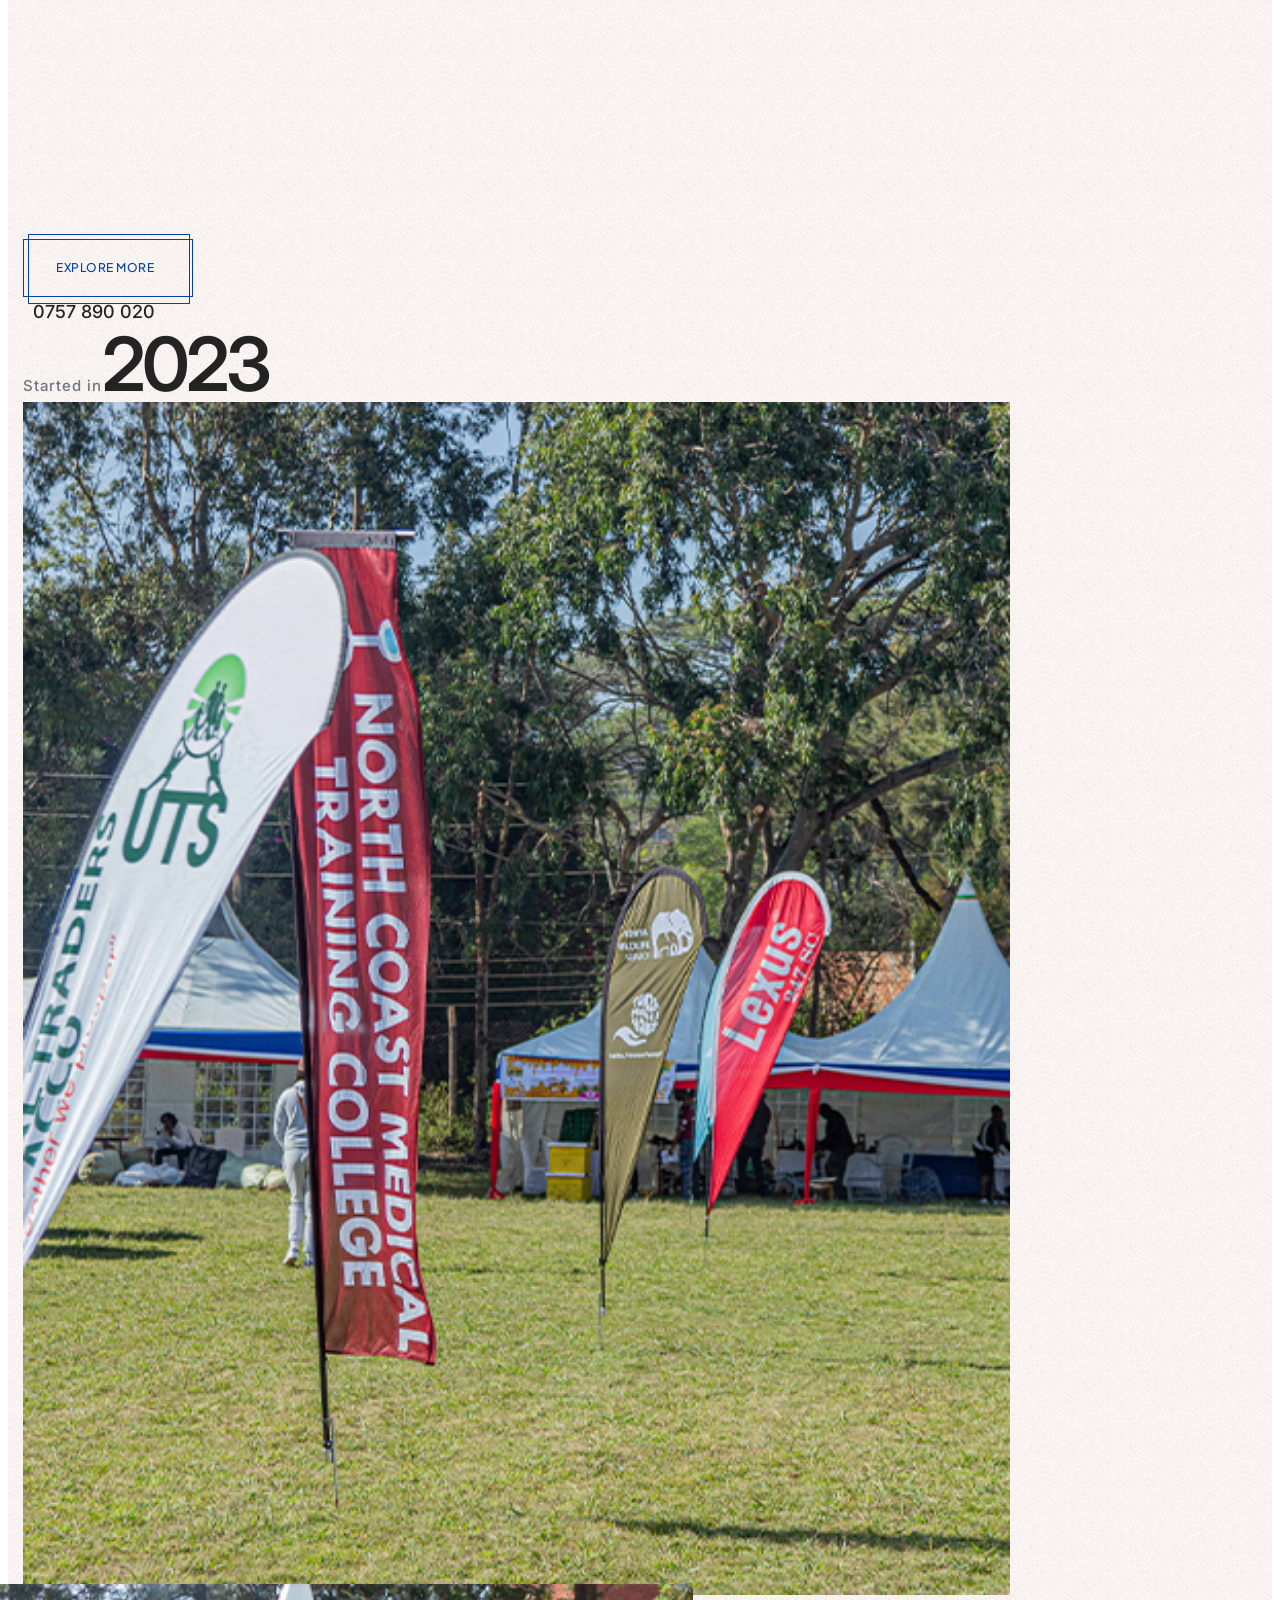
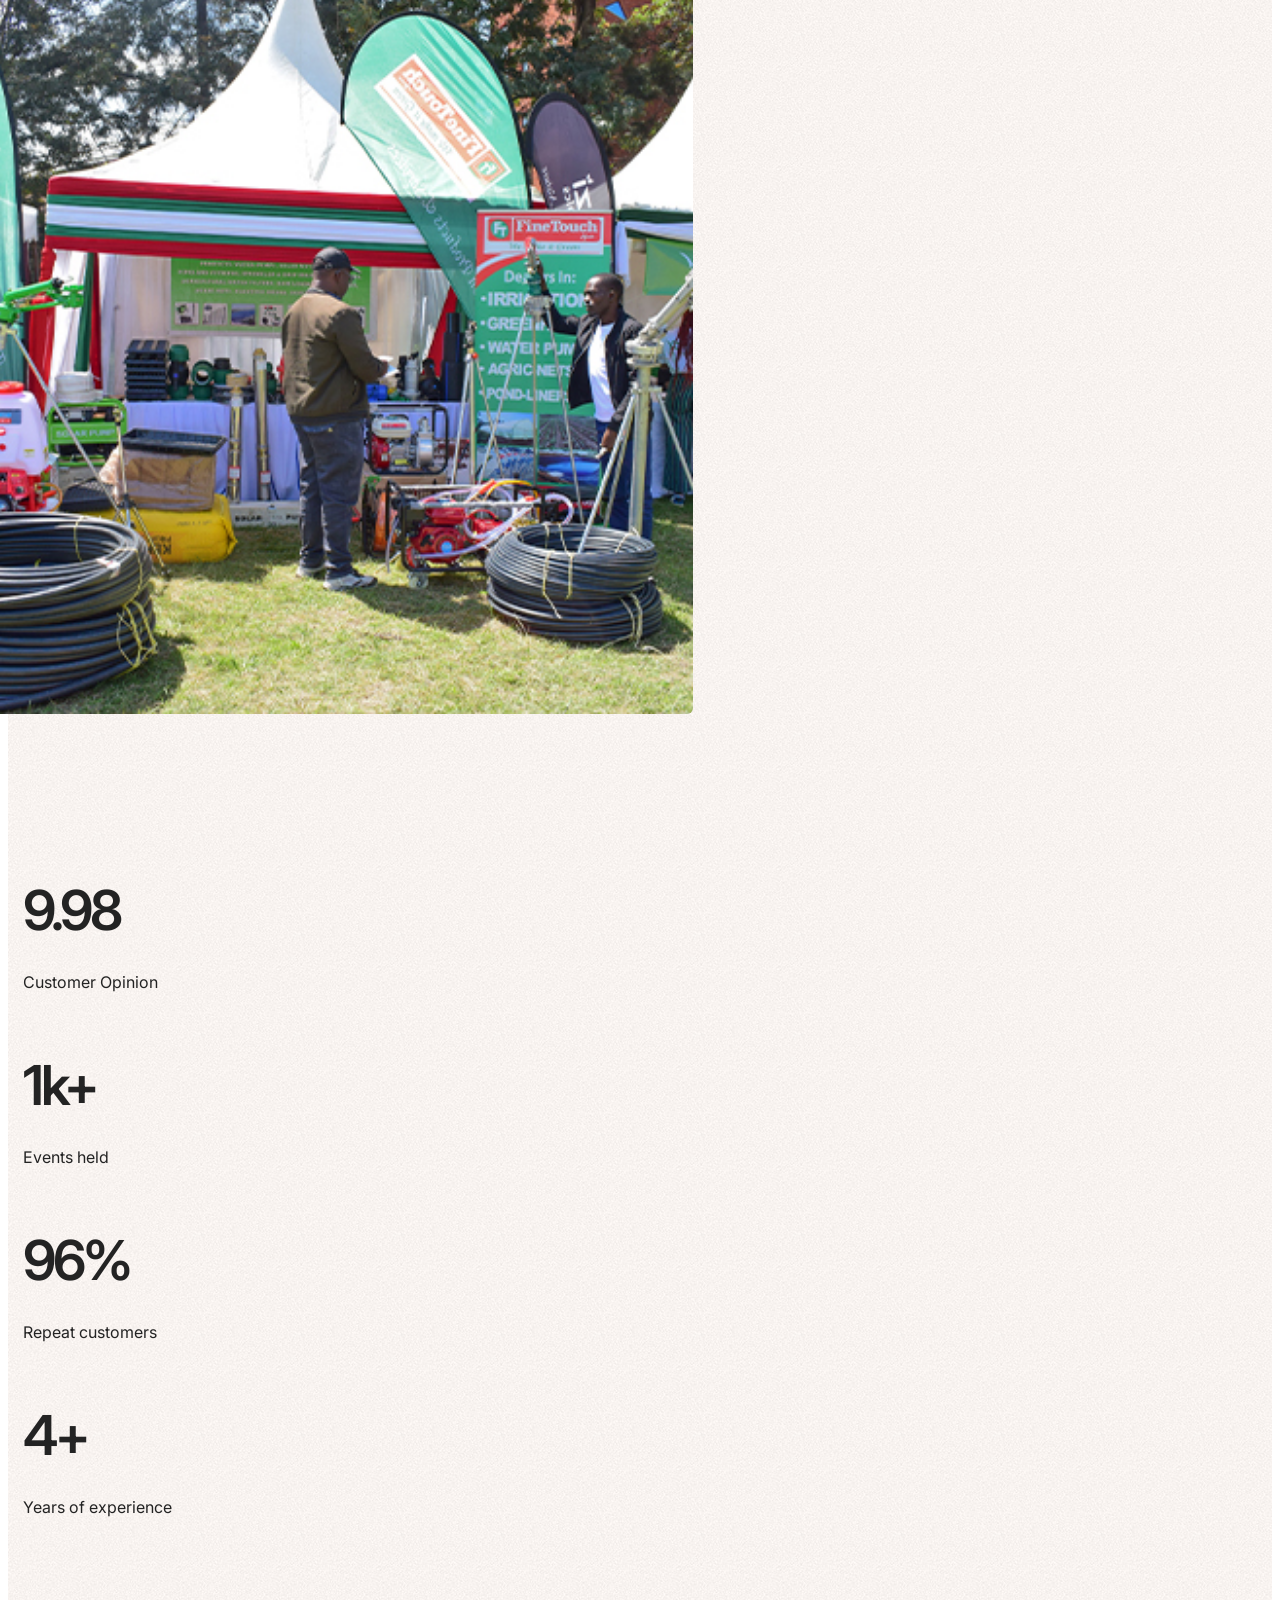
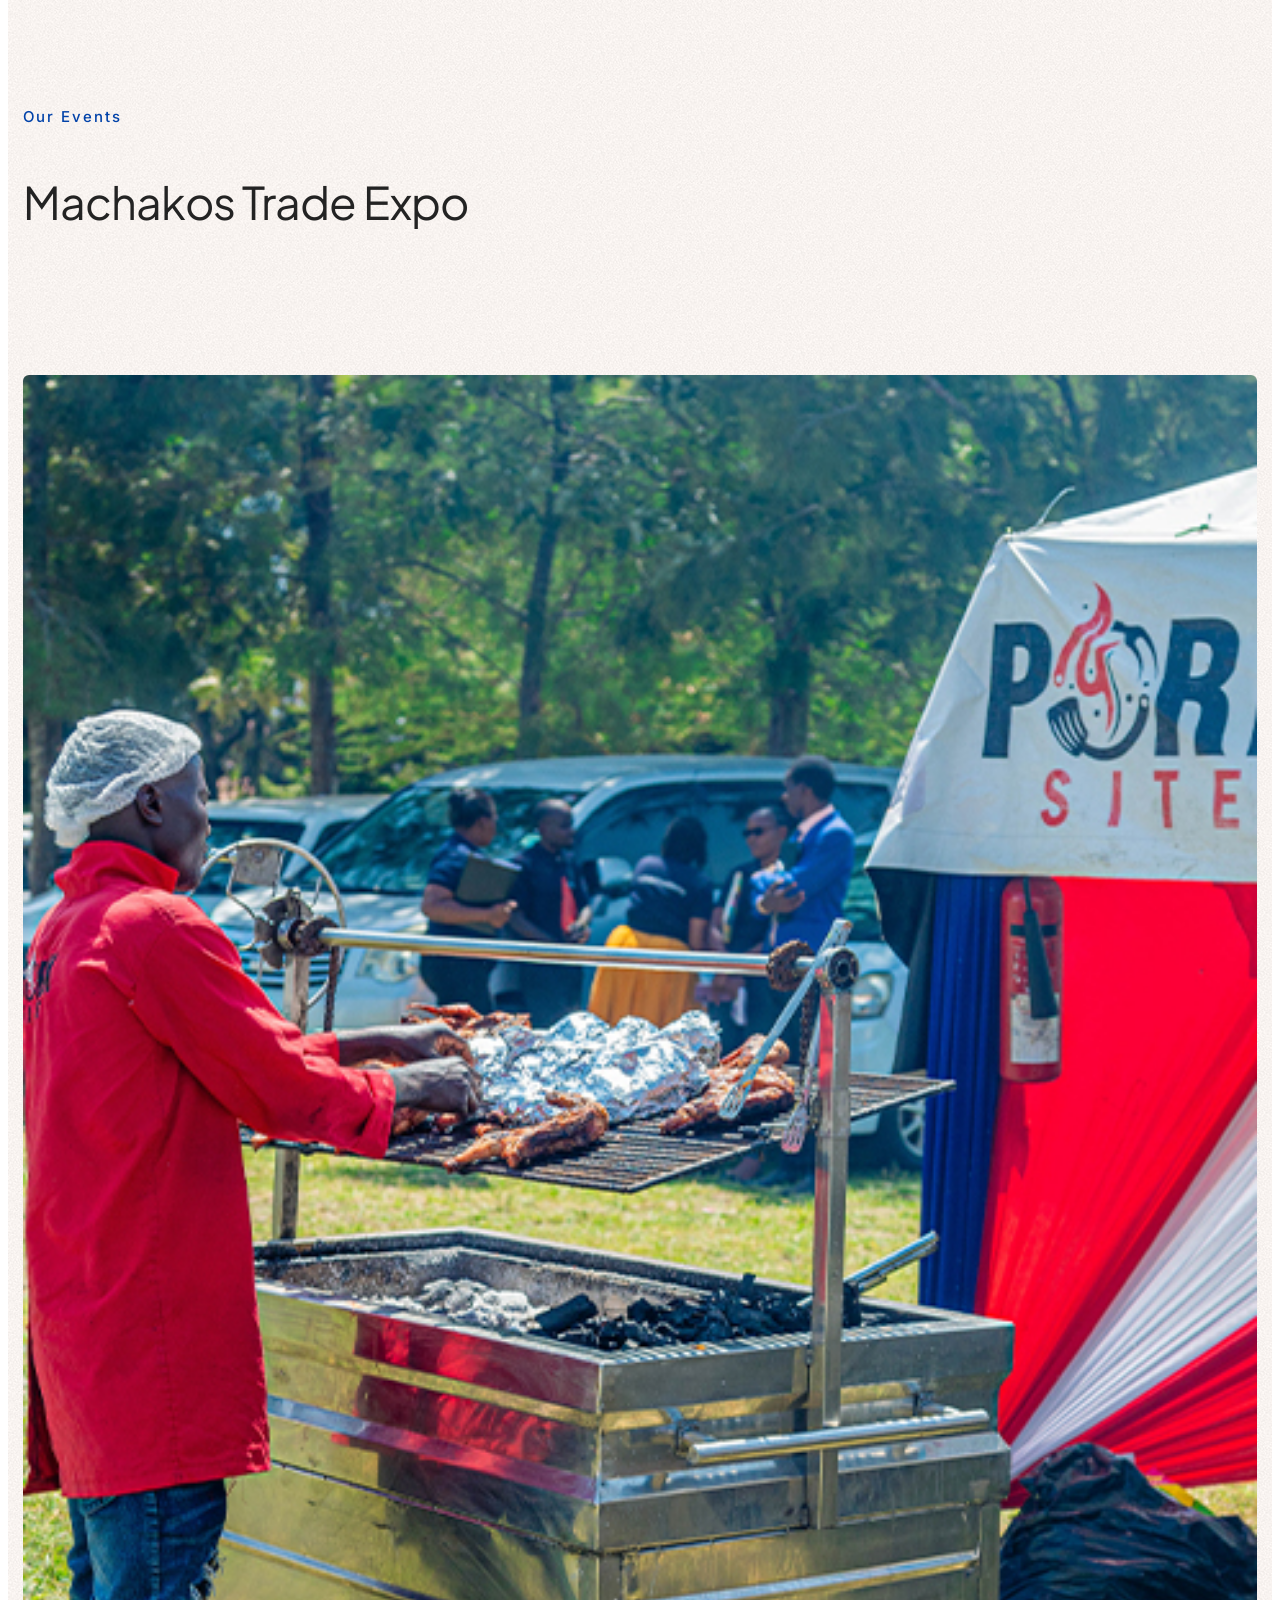
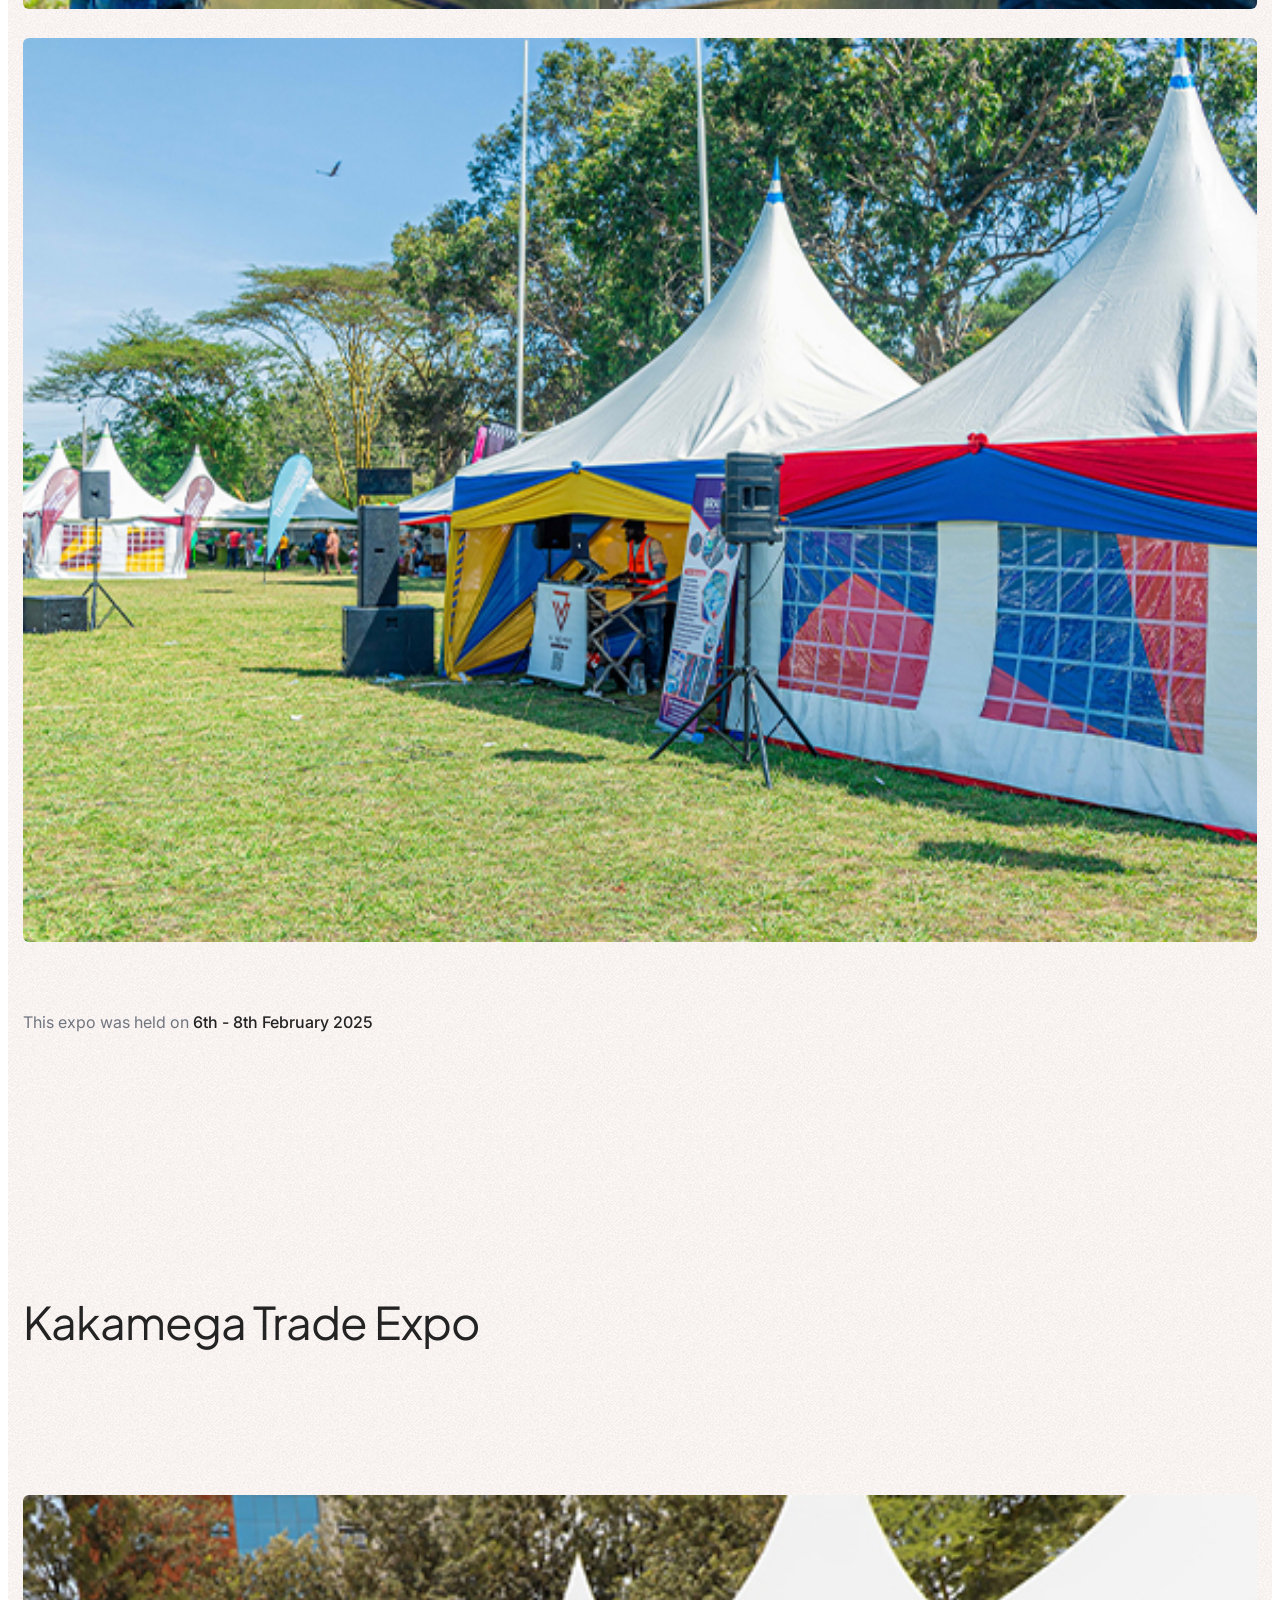
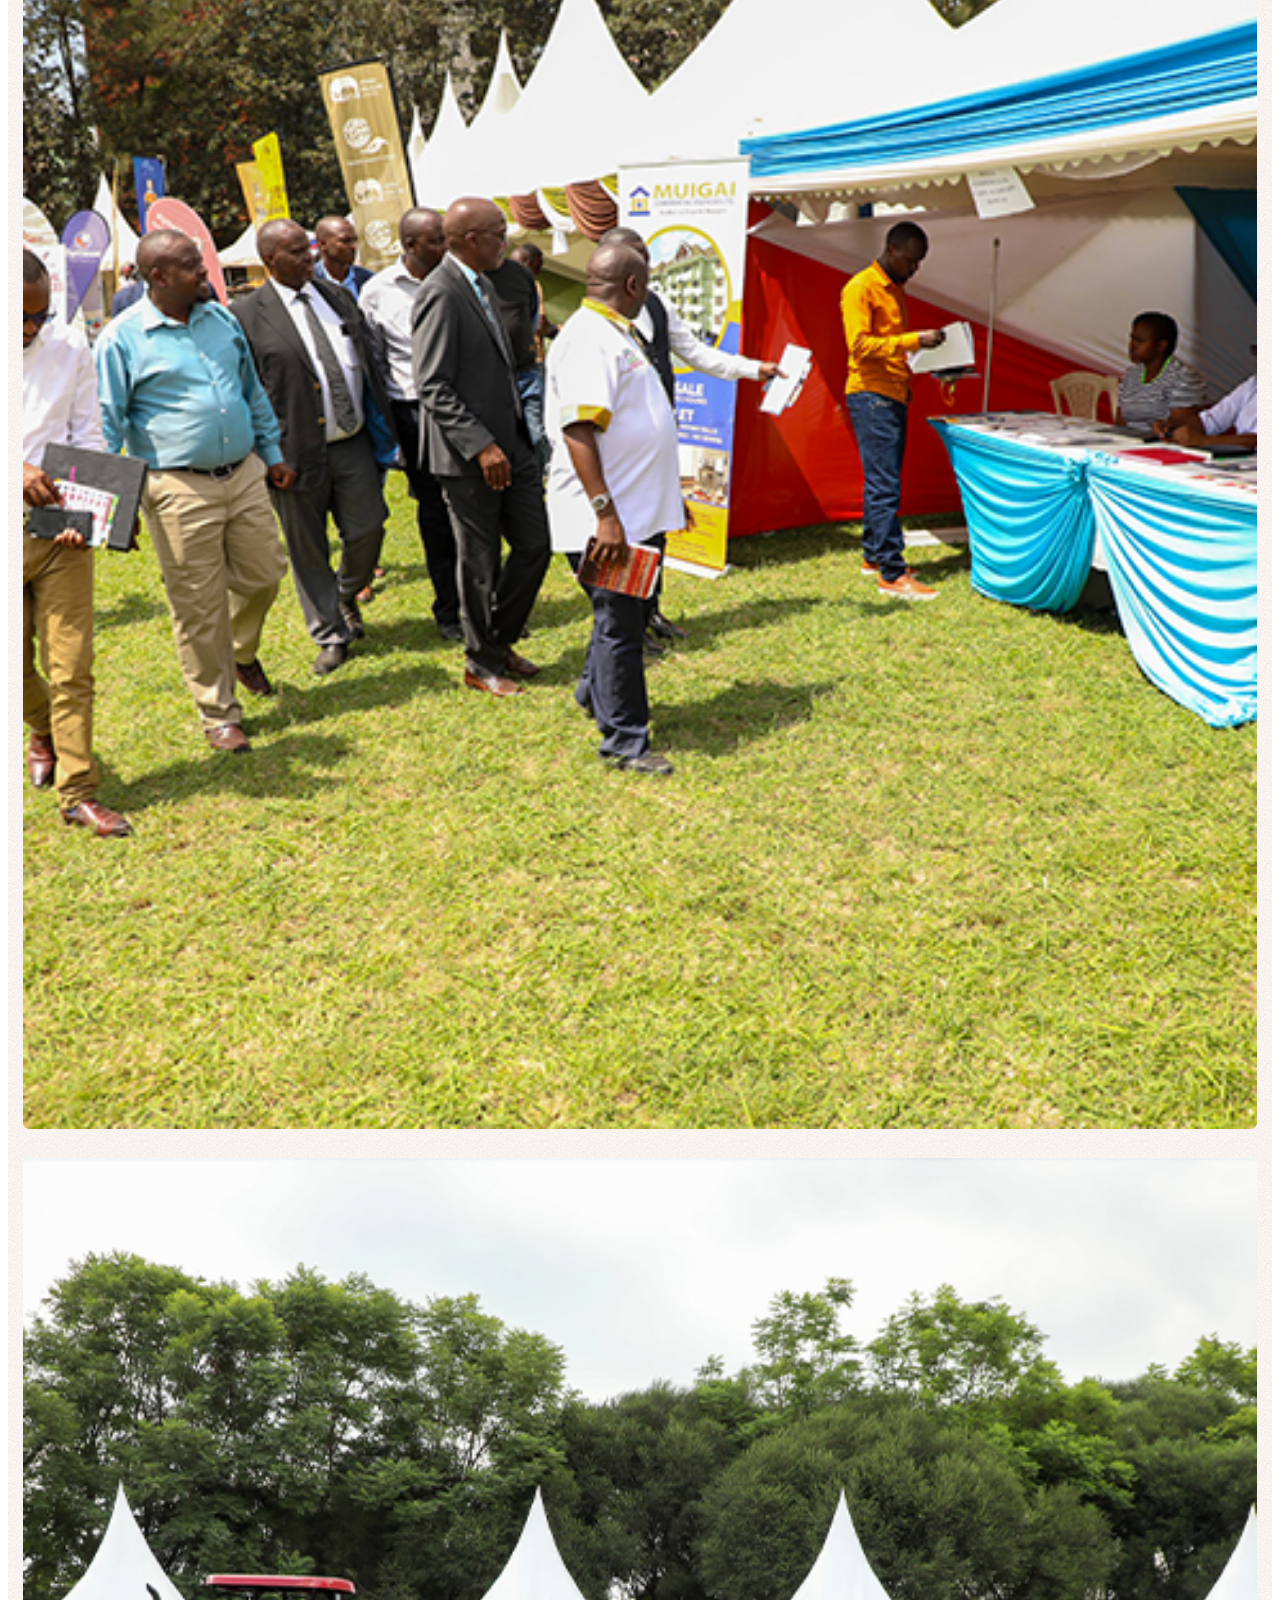
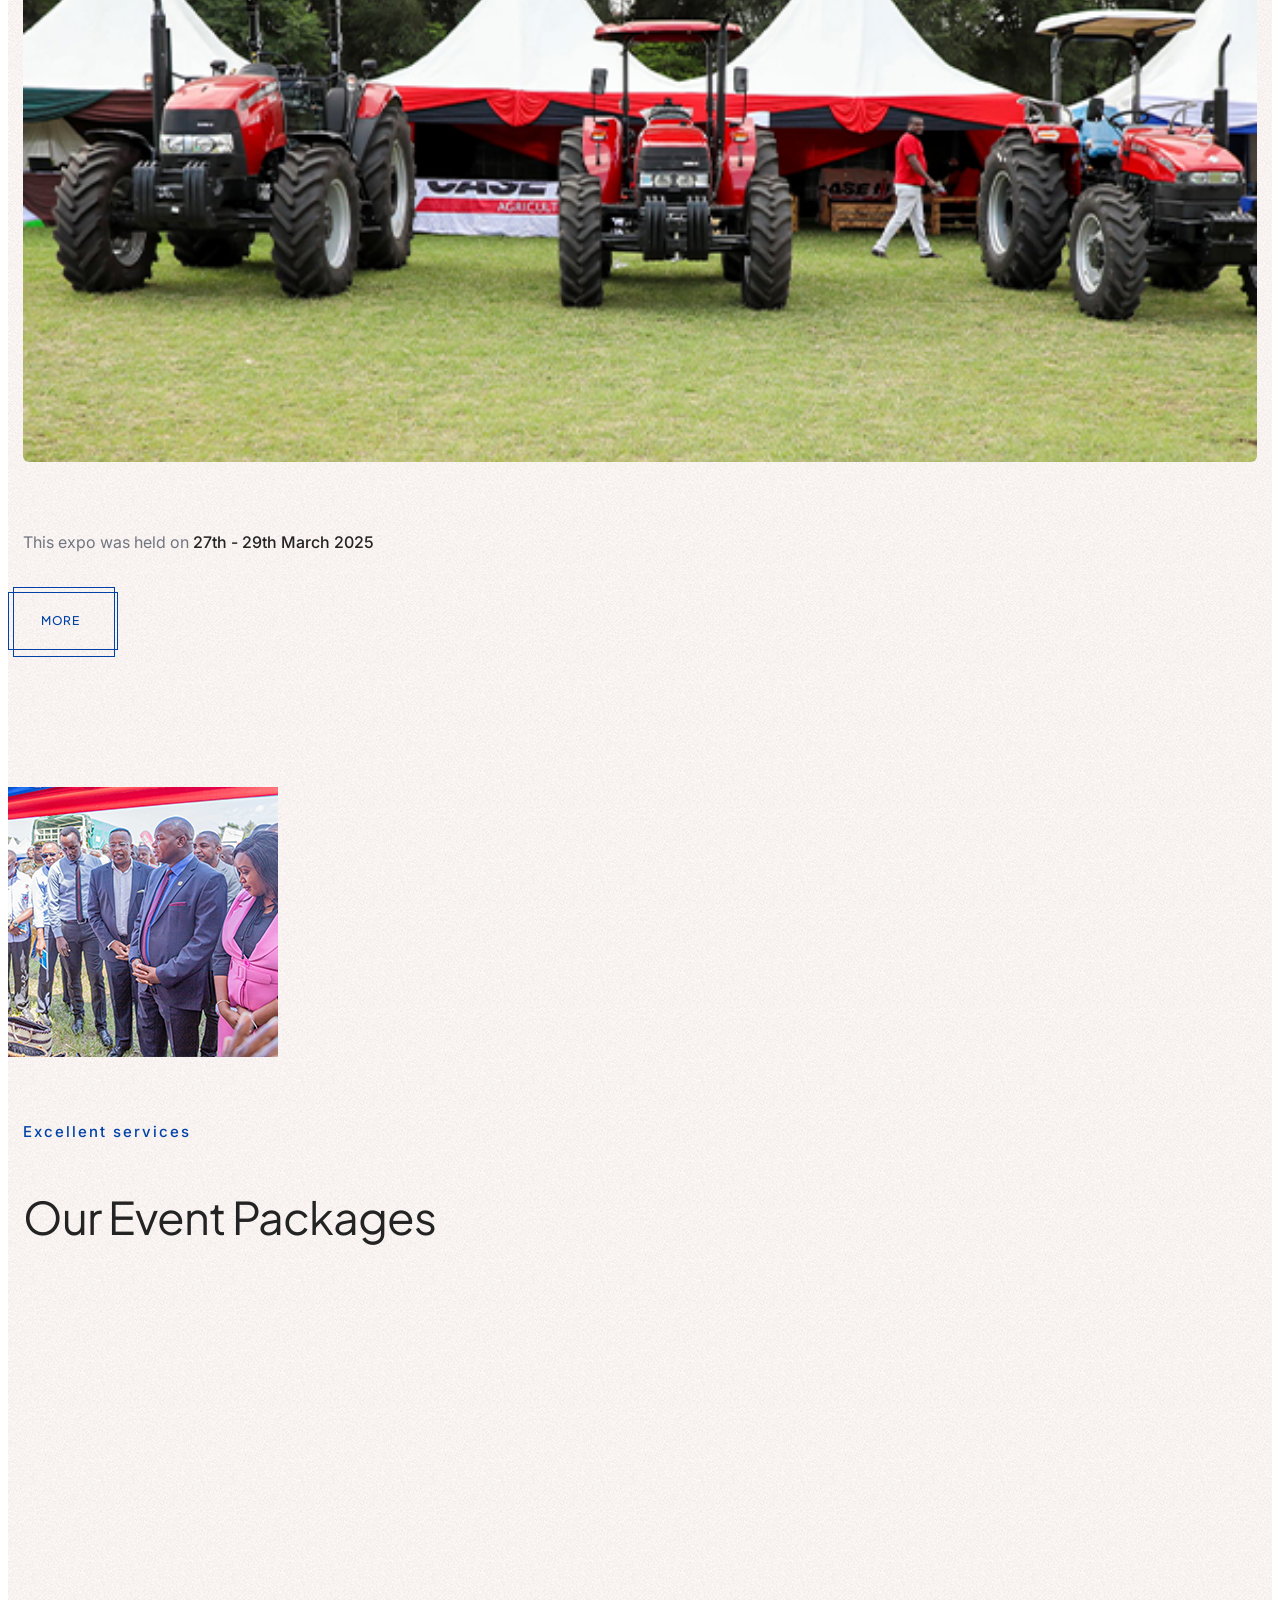
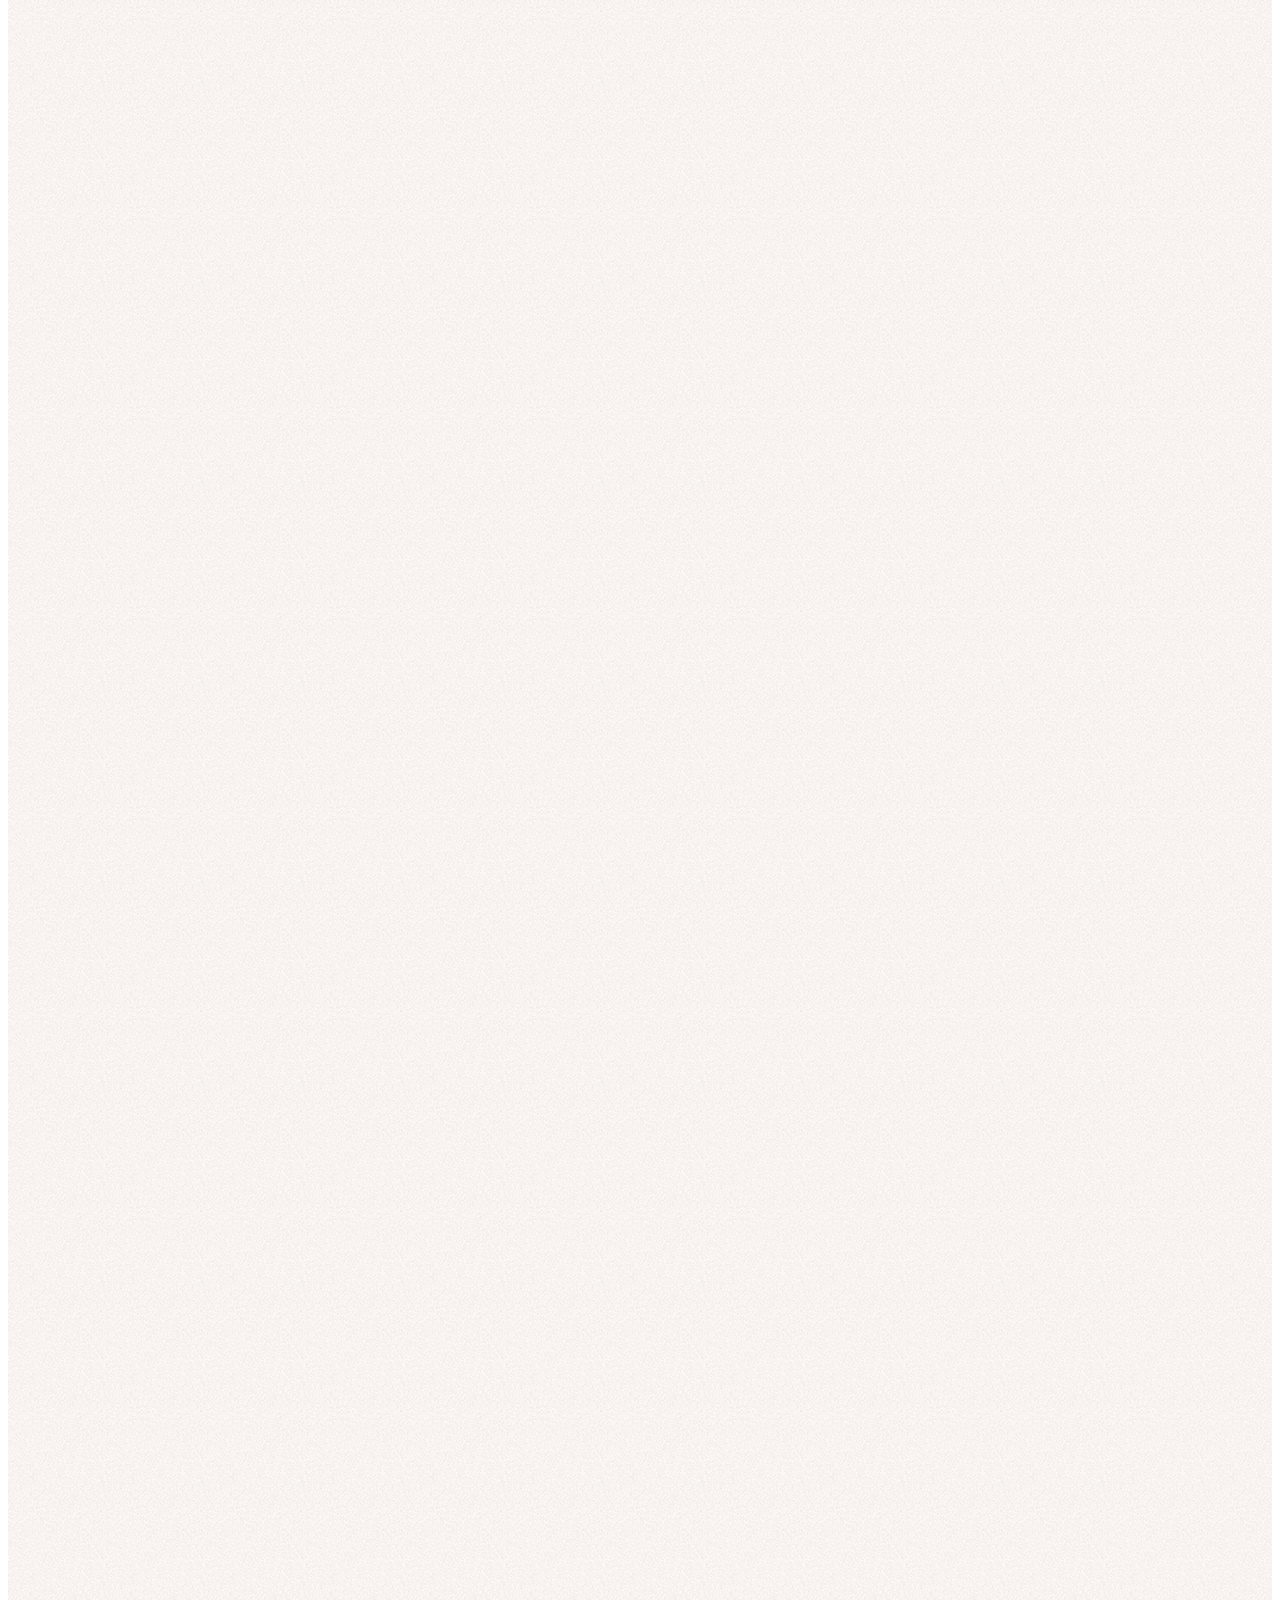
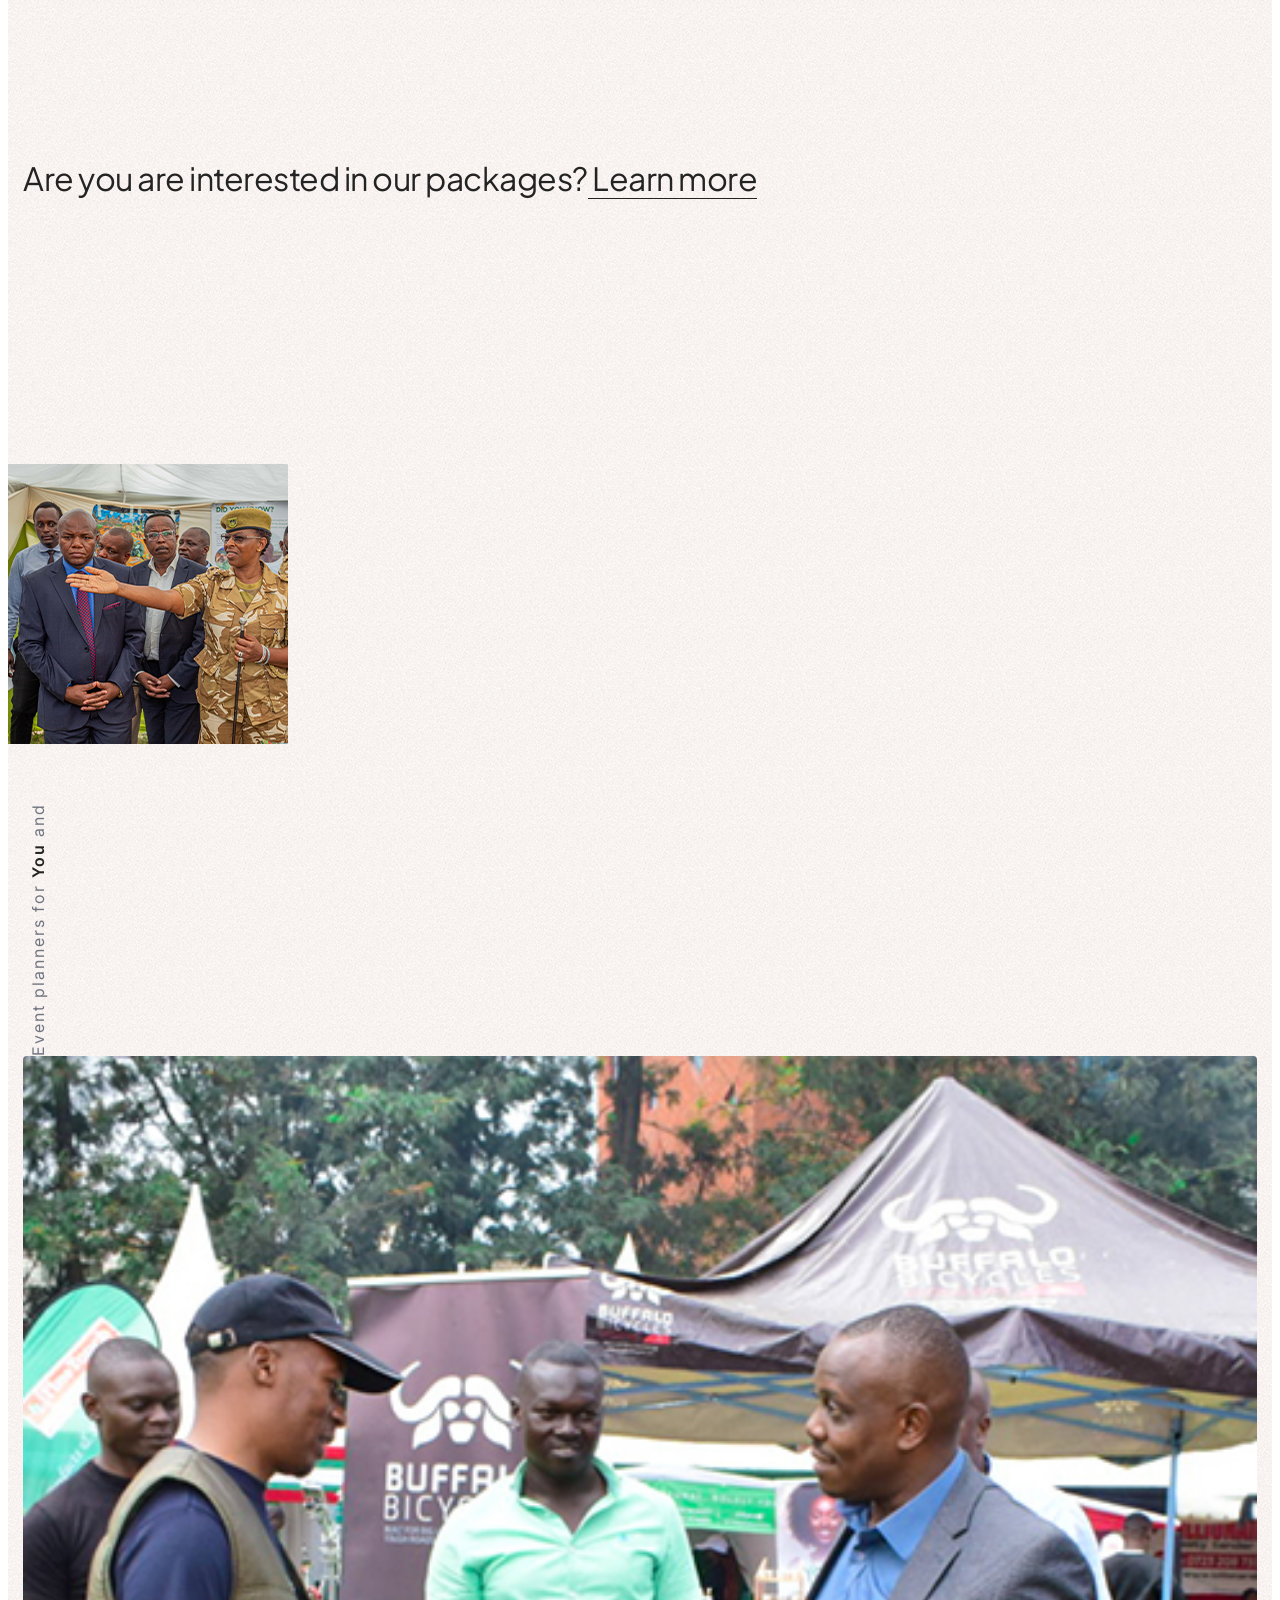
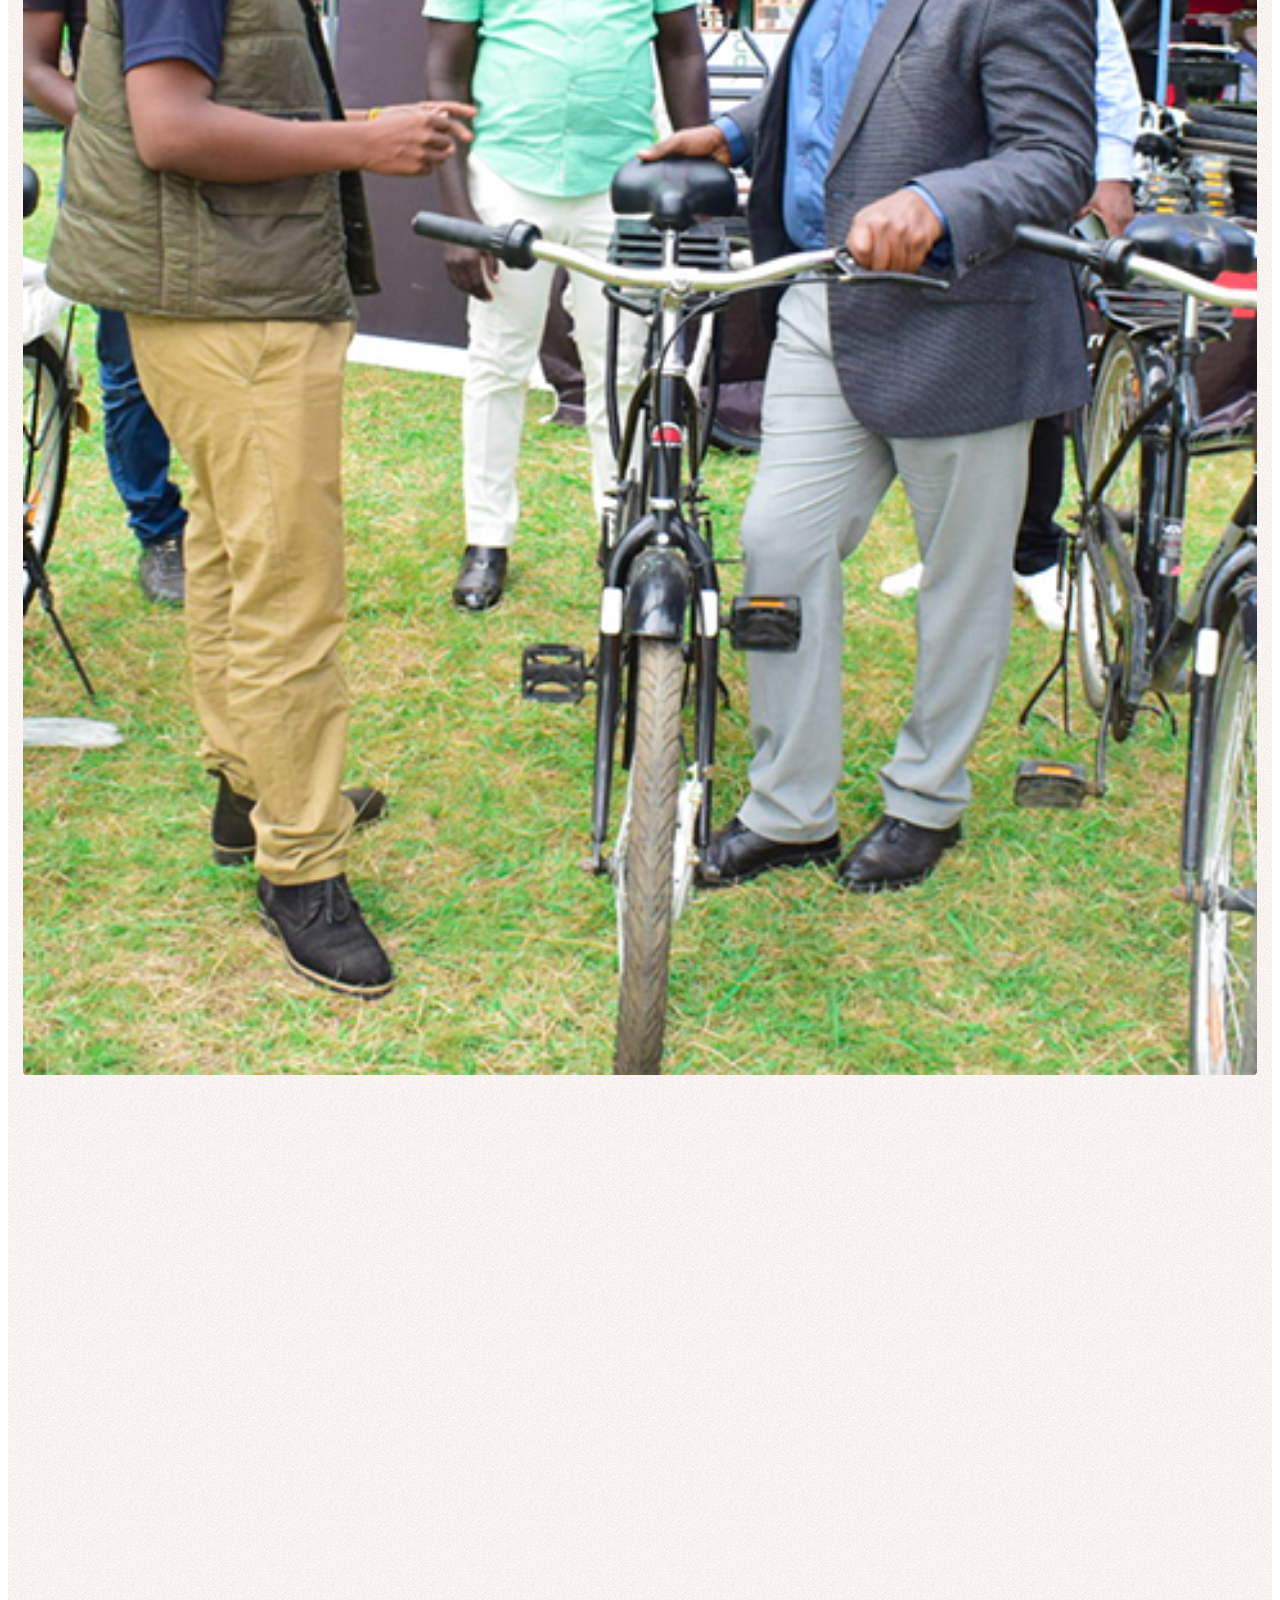
==== commit 3bf8b4c5: "Backup latest changes" ====
--- a/index.html
+++ b/index.html
@@ -10,7 +10,7 @@
     <meta name="viewport" content="width=device-width,initial-scale=1.0" />
     <meta name="description" content="Event,kenya,nairobi">
     <!-- favicon icon -->
-    <link rel="shortcut icon" href="images/favicon.png">
+    <link rel="shortcut icon" href="images/apple-touch-icon-57x57.png">
     <link rel="apple-touch-icon" href="images/apple-touch-icon-57x57.png">
     <link rel="apple-touch-icon" sizes="72x72" href="images/apple-touch-icon-72x72.png">
     <link rel="apple-touch-icon" sizes="114x114" href="images/apple-touch-icon-114x114.png">
@@ -307,12 +307,12 @@
                             class="fs-15 d-table lh-16 text-uppercase text-medium-gray fw-500 ls-1px">Started
                             in</span>2023</span>
                     <div class="w-80 overflow-hidden position-relative md-w-90 border-radius-6px float-end"
-                        data-anime='{ "effect": "slide", "color": "#F4866E", "direction":"rl", "easing": "easeOutQuad", "duration": 600, "delay":500}'>
+                        data-anime='{ "effect": "slide", "color": "#724ade", "direction":"rl", "easing": "easeOutQuad", "duration": 600, "delay":500}'>
                         <img class="w-100" src="images/480x580.jpg" alt="">
                     </div>
                     <div class="position-absolute left-minus-70px bottom-minus-30px w-60 overflow-hidden md-left-minus-100px sm-left-15px"
                         data-bottom-top="transform: translateY(50px)" data-top-bottom="transform: translateY(-50px)"
-                        data-anime='{ "effect": "slide", "color": "#36332e", "direction":"lr", "easing": "easeOutQuad", "duration": 600, "delay":500}'>
+                        data-anime='{ "effect": "slide", "color": "#efc10a", "direction":"lr", "easing": "easeOutQuad", "duration": 600, "delay":500}'>
                         <img class="w-100 border-radius-6px" src="images/380x375.jpg" alt="">
                     </div>
                 </div>
@@ -325,7 +325,7 @@
                     <p class="text-dark-gray lh-28">Customer Opinion</p>
                 </div>
                 <div class="col last-paragraph-no-margin sm-mb-30px">
-                    <h2 class="fw-600 ls-minus-3px text-dark-gray m-0">3k<sup><i
+                    <h2 class="fw-600 ls-minus-3px text-dark-gray m-0">1k+<sup><i
                                 class="bi bi-arrow-up-short icon-medium text-base-color animation-float"></i></sup></h2>
                     <p class="text-dark-gray lh-28">Events held</p>
                 </div>
@@ -335,7 +335,7 @@
                     <p class="text-dark-gray lh-28">Repeat customers</p>
                 </div>
                 <div class="col last-paragraph-no-margin">
-                    <h2 class="fw-600 ls-minus-3px text-dark-gray m-0">2<sup><i
+                    <h2 class="fw-600 ls-minus-3px text-dark-gray m-0">4+<sup><i
                                 class="bi bi-arrow-up-short icon-medium text-base-color animation-float"></i></sup></h2>
                     <p class="text-dark-gray lh-28">Years of experience</p>
                 </div>
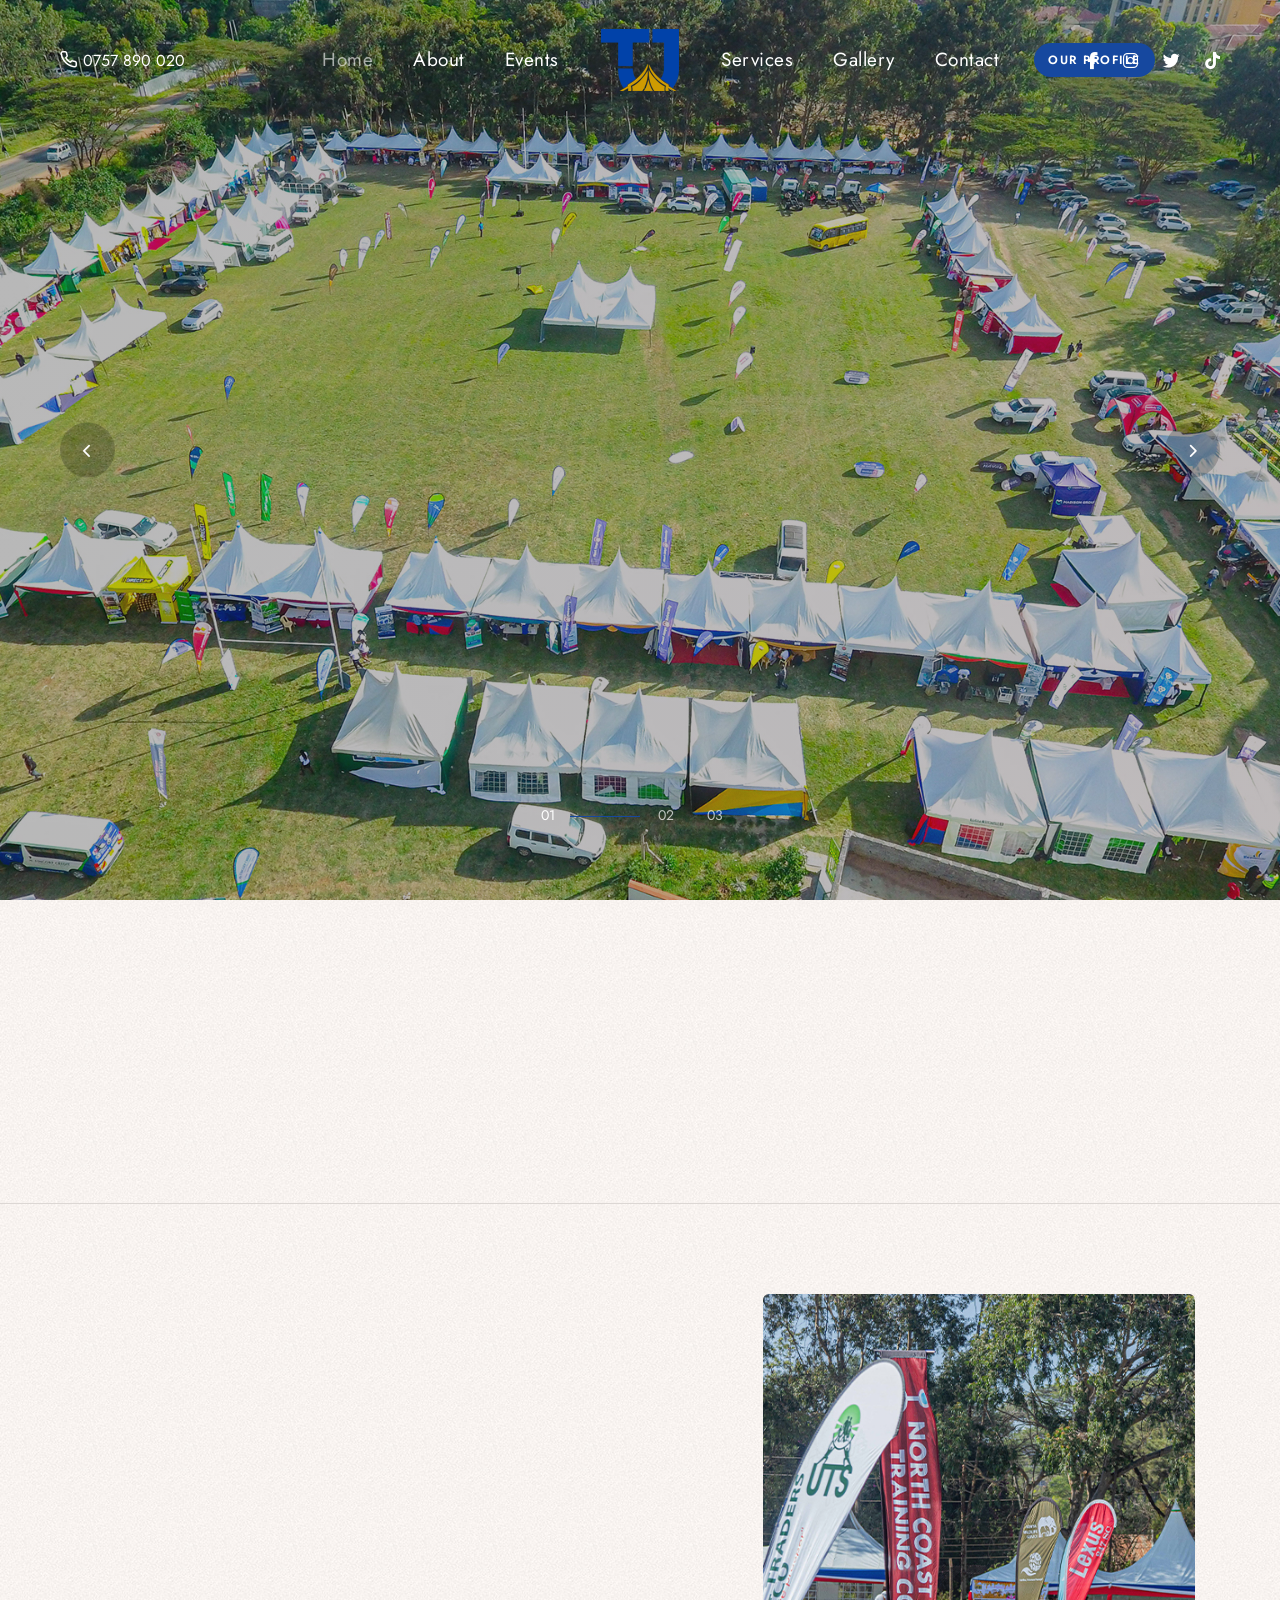
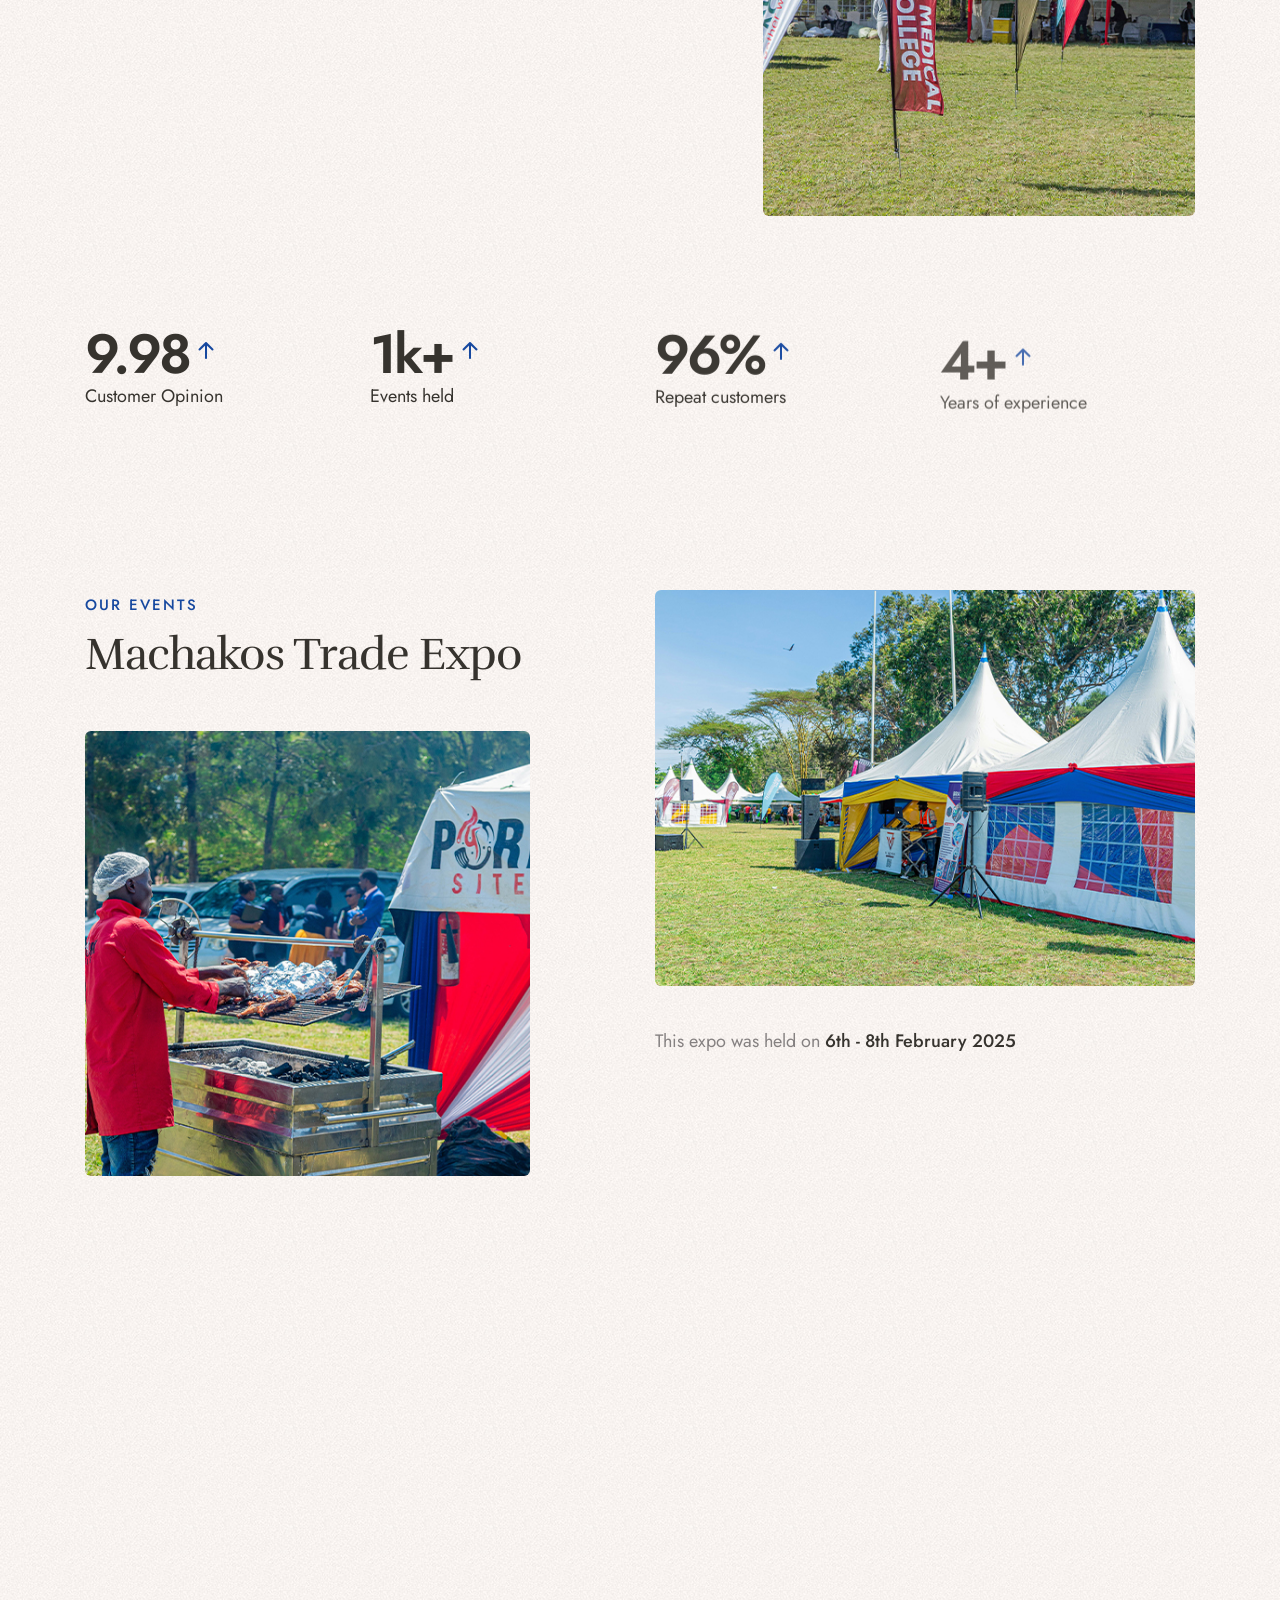
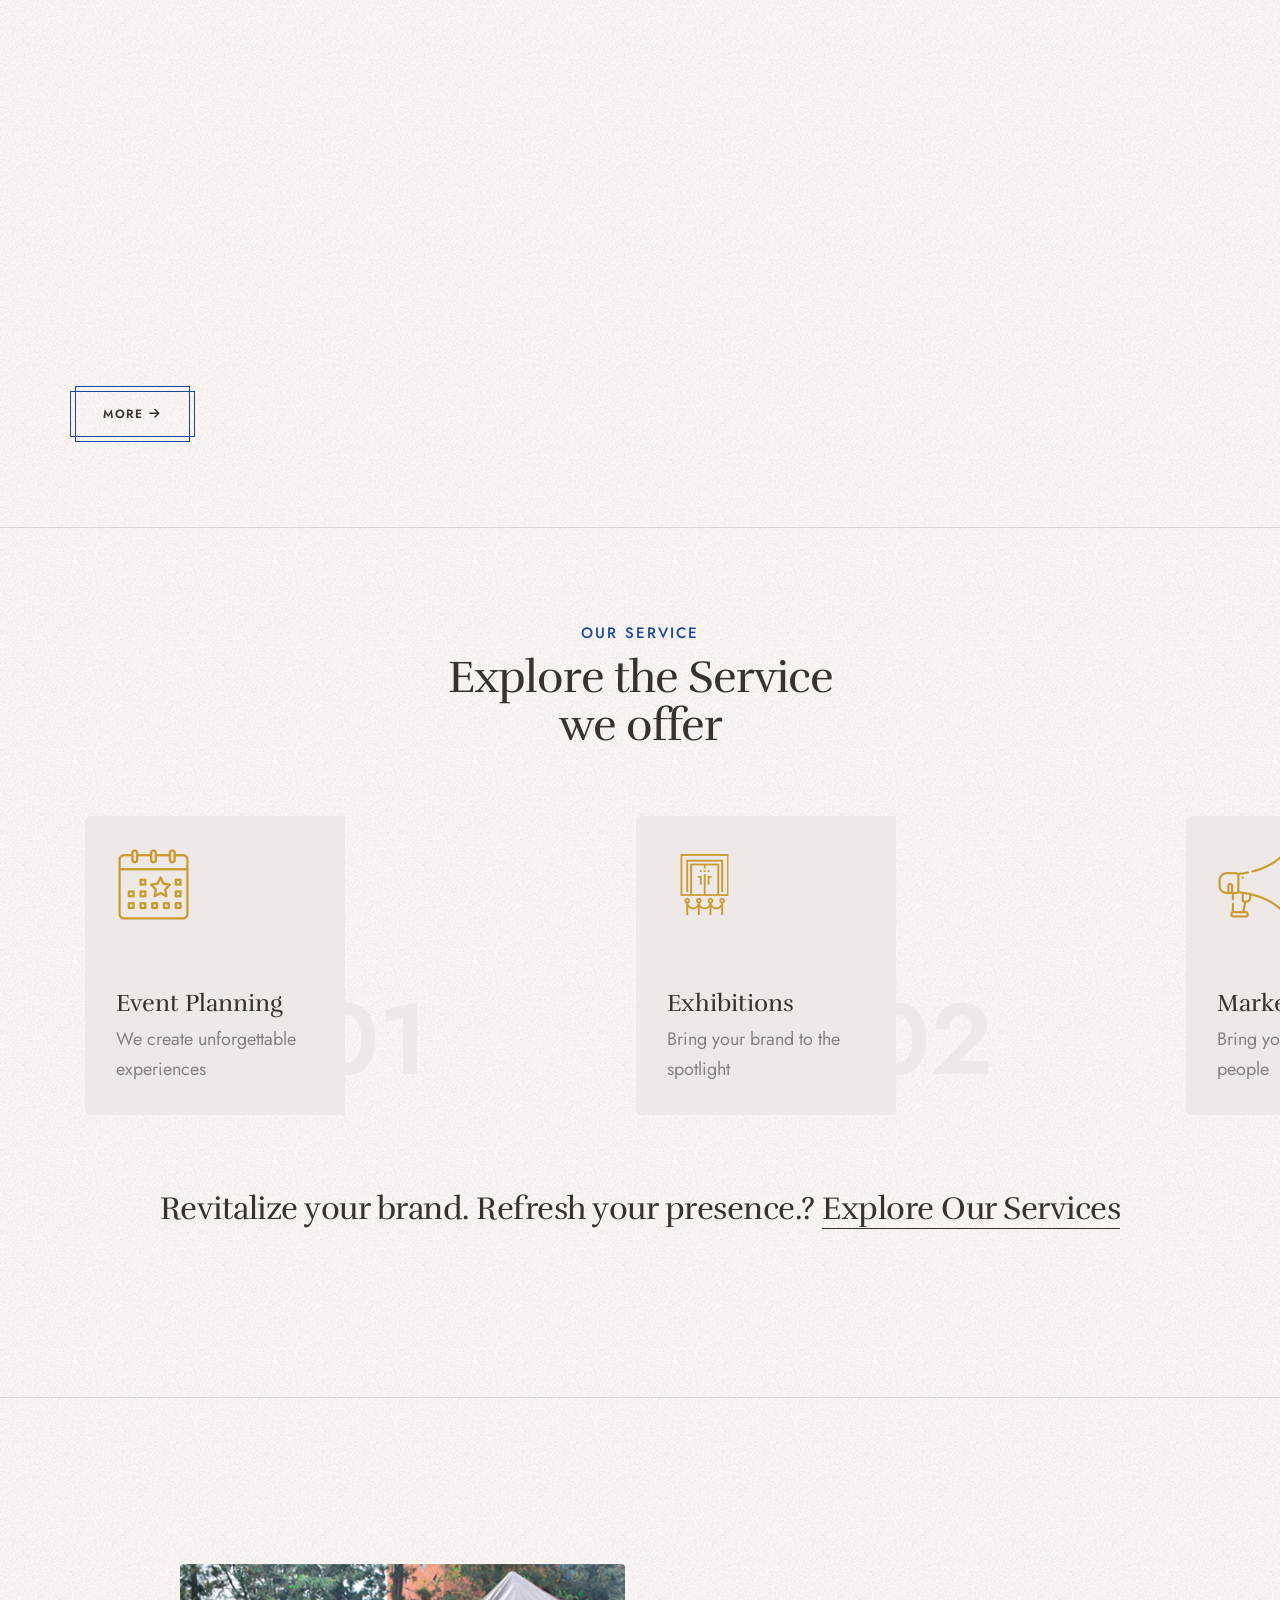
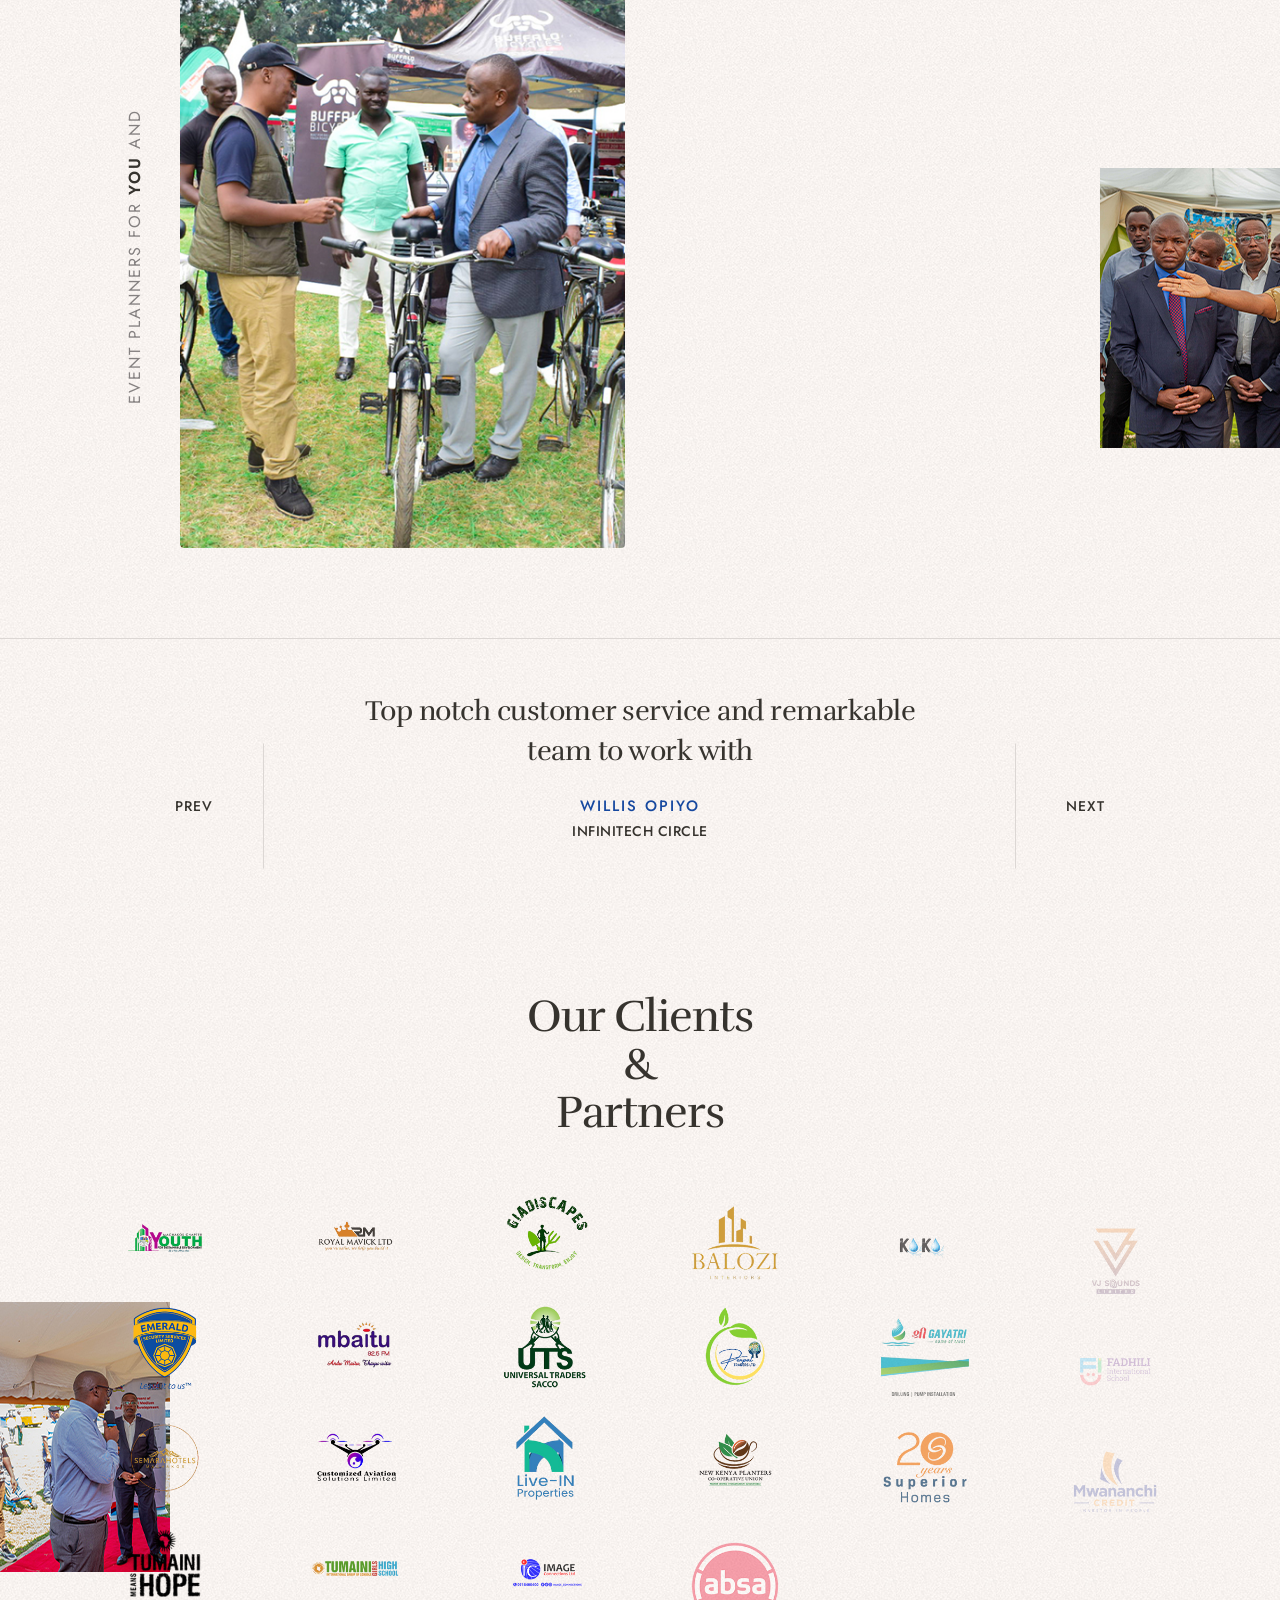
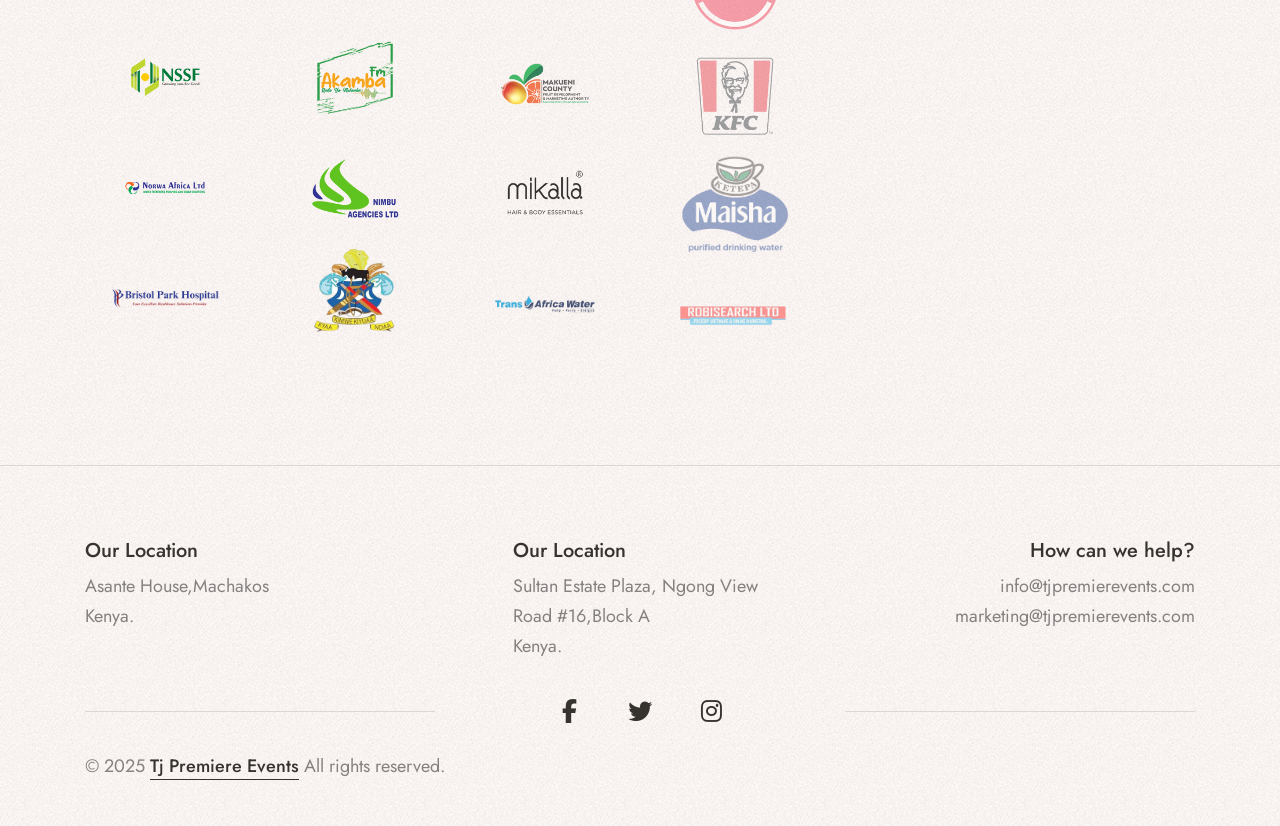
==== commit e41b059d: "Update site pages, images, and add demo template assets Refresh gallery/event images, update core pa" ====
--- a/index.html
+++ b/index.html
@@ -62,7 +62,7 @@
                             </li>
                         </ul>
                         <ul class="navbar-nav navbar-right justify-content-start">
-                            <li class="nav-item"><a href="packages.html" class="nav-link">Packages</a>
+                            <li class="nav-item"><a href="packages.html" class="nav-link">Services</a>
                             </li>
                             <li class="nav-item"><a href="gallery.html" class="nav-link">Gallery</a>
                             </li>
@@ -393,195 +393,167 @@
 
     </section>
     <!-- start section -->
-    <section class="background-repeat border-top border-color-light-gray position-relative overlap-height z-index-1"
-        style="background-image:url('images/demo-spa-salon-home-bg-01.jpg');">
-        <div class="position-absolute right-minus-50px overlap-section z-index-minus-1 d-none d-lg-inline-block"
-            data-bottom-top="transform: translateY(-50px)" data-top-bottom="transform: translateY(50px)">
-            <img src="images/cbd.jpg" alt="">
-        </div>
-        <div class="position-absolute left-minus-100px top-50 z-index-minus-1 d-none d-lg-inline-block"
-            data-bottom-top="transform: translateY(-50px)" data-top-bottom="transform: translateY(50px)">
-            <img src="images/270.jpg" alt="">
-        </div>
-        <div class="container overlap-gap-section">
-            <div class="row justify-content-center mb-2">
-                <div class="col-lg-6 col-md-8 text-center"
-                    data-anime='{ "el": "childs", "translateY": [30, 0], "opacity": [0,1],  "delay":0, "duration": 600, "staggervalue": 300, "easing": "easeOutQuad" }'>
-                    <span class="fs-15 mb-5px text-base-color fw-500 d-block text-uppercase ls-2px">Excellent
-                        services</span>
-                    <h3 class="alt-font ls-minus-1px text-dark-gray w-65 xl-w-80 sm-w-100 mx-auto">Our Event Packages
-                    </h3>
-                </div>
-            </div>
-            <div class="row mb-5 xs-mb-15px">
-                <div class="col-12 position-relative">
-                    <div class="outside-box-right-40 sm-outside-box-right-0">
-                        <div class="swiper magic-cursor drag-cursor"
-                            data-slider-options='{ "slidesPerView": 1, "spaceBetween": 30, "loop": true, "autoplay": { "delay": 3000, "disableOnInteraction": false },  "pagination": { "el": ".slider-three-slide-pagination", "clickable": true, "dynamicBullets": false }, "keyboard": { "enabled": true, "onlyInViewport": true }, "breakpoints": { "992": { "slidesPerView": 3 }, "768": { "slidesPerView": 2 }, "320": { "slidesPerView": 1 } }, "effect": "slide" }'>
-                            <div class="swiper-wrapper pt-20px pb-20px">
-                                <!-- start slider item -->
-                                <div class="swiper-slide">
-                                    <div
-                                        class="row g-0 services-box-style-02 border-radius-6px overflow-hidden hover-box dark-hover">
-                                        <div class="col-sm-6 position-relative bg-very-light-gray p-10 xxl-p-6 xs-p-10">
-                                            <div
-                                                class="services-box-icon mb-65px position-relative z-index-9 lg-mb-30px">
-                                                <img class="w-75px lg-w-65px" src="images/one.jpg" alt="">
-                                            </div>
-                                            <div
-                                                class="services-box-content last-paragraph-no-margin position-relative z-index-9">
-                                                <span
-                                                    class="d-inline-block alt-font text-dark-gray fs-24 mb-5px">Platinum
-                                                    Sponsorship</span>
-                                                <p class="text-light-opacity lh-30">The Top-tier of our packages.
-                                                </p>
-                                            </div>
-                                            <div class="box-overlay bg-dark-gray"></div>
-                                        </div>
-                                        <div class="col-sm-6 services-box-img overflow-hidden">
-                                            <div class="h-100 cover-background position-relative xs-h-300px"
-                                                style="background-image: url(images/one1.jpg)">
-                                                <span
-                                                    class="position-absolute left-minus-30px bottom-50px fs-100 lg-fs-80 xs-fs-90 fw-600 text-very-light-gray xl-bottom-25px md-left-minus-20px">01</span>
-                                            </div>
+    <section class="background-repeat border-top border-color-light-gray position-relative overlap-height z-index-1" style="background-image:url('images/demo-spa-salon-home-bg-01.jpg');">
+            <div class="position-absolute right-minus-50px overlap-section z-index-minus-1 d-none d-lg-inline-block" data-bottom-top="transform: translateY(-50px)" data-top-bottom="transform: translateY(50px)">
+                <img src="https://placehold.co/175x175" alt="">
+            </div>
+            <div class="position-absolute left-minus-100px top-50 z-index-minus-1 d-none d-lg-inline-block" data-bottom-top="transform: translateY(-50px)" data-top-bottom="transform: translateY(50px)">
+                <img src="https://placehold.co/270x270" alt="">
+            </div>
+            <div class="container overlap-gap-section">
+                <div class="row justify-content-center mb-2">
+                    <div class="col-lg-6 col-md-8 text-center" data-anime='{ "el": "childs", "translateY": [30, 0], "opacity": [0,1],  "delay":0, "duration": 600, "staggervalue": 300, "easing": "easeOutQuad" }'>
+                        <span class="fs-15 mb-5px text-base-color fw-500 d-block text-uppercase ls-2px">Our service</span>
+                        <h3 class="alt-font ls-minus-1px text-dark-gray w-65 xl-w-80 sm-w-100 mx-auto">Explore the Service we offer</h3>
+                    </div>
+                </div>
+                <div class="row mb-5 xs-mb-15px">
+                    <div class="col-12 position-relative">
+                        <div class="outside-box-right-40 sm-outside-box-right-0">
+                            <div class="swiper magic-cursor drag-cursor" data-slider-options='{ "slidesPerView": 1, "spaceBetween": 30, "loop": true, "autoplay": { "delay": 3000, "disableOnInteraction": false },  "pagination": { "el": ".slider-three-slide-pagination", "clickable": true, "dynamicBullets": false }, "keyboard": { "enabled": true, "onlyInViewport": true }, "breakpoints": { "992": { "slidesPerView": 3 }, "768": { "slidesPerView": 2 }, "320": { "slidesPerView": 1 } }, "effect": "slide" }'>
+                                <div class="swiper-wrapper pt-20px pb-20px">
+                                    <!-- start slider item --> 
+                                    <div class="swiper-slide">
+                                        <div class="row g-0 services-box-style-02 border-radius-6px overflow-hidden hover-box dark-hover">
+                                            <div class="col-sm-6 position-relative bg-very-light-gray p-10 xxl-p-6 xs-p-10">
+                                                <div class="services-box-icon mb-65px position-relative z-index-9 lg-mb-30px">
+                                                    <img class="w-75px lg-w-65px" src="images/events.png" alt="">
+                                                </div>
+                                                <div class="services-box-content last-paragraph-no-margin position-relative z-index-9">
+                                                    <span class="d-inline-block alt-font text-dark-gray fs-24 mb-5px">Event Planning</span>
+                                                    <p class="text-light-opacity lh-30">We create unforgettable experiences</p>
+                                                </div> 
+                                                <div class="box-overlay bg-dark-gray"></div>
+                                            </div> 
+                                            <div class="col-sm-6 services-box-img overflow-hidden">
+                                                <div class="h-100 cover-background position-relative xs-h-300px" style="background-image: url(https://placehold.co/580x705)">
+                                                    <span class="position-absolute left-minus-30px bottom-50px fs-100 lg-fs-80 xs-fs-90 fw-600 text-very-light-gray xl-bottom-25px md-left-minus-20px">01</span>
+                                                </div>
+                                            </div> 
                                         </div>
                                     </div>
-                                </div>
-                                <!-- end slider item -->
-                                <!-- start slider item -->
-                                <div class="swiper-slide">
-                                    <div
-                                        class="row g-0 services-box-style-02 border-radius-6px overflow-hidden hover-box dark-hover">
-                                        <div class="col-sm-6 position-relative bg-very-light-gray p-10 xxl-p-6 xs-p-10">
-                                            <div
-                                                class="services-box-icon mb-65px position-relative z-index-9 lg-mb-30px">
-                                                <img class="w-75px lg-w-65px" src="images/two.jpg" alt="">
-                                            </div>
-                                            <div
-                                                class="services-box-content last-paragraph-no-margin position-relative z-index-9">
-                                                <span class="d-inline-block alt-font text-dark-gray fs-24 mb-5px">Gold
-                                                    Sponsorship</span>
-                                                <p class="text-light-opacity lh-30">This the second tier of Sponsorship
-
-                                                </p>
-                                            </div>
-                                            <div class="box-overlay bg-dark-gray"></div>
-                                        </div>
-                                        <div class="col-sm-6 services-box-img">
-                                            <div class="h-100 cover-background position-relative xs-h-300px"
-                                                style="background-image: url(images/one2.jpg)">
-                                                <span
-                                                    class="position-absolute left-minus-30px bottom-50px fs-100 lg-fs-80 xs-fs-90 fw-600 text-very-light-gray xl-bottom-25px md-left-minus-20px">02</span>
-                                            </div>
+                                    <!-- end slider item -->
+                                    <!-- start slider item -->
+                                    <div class="swiper-slide">
+                                        <div class="row g-0 services-box-style-02 border-radius-6px overflow-hidden hover-box dark-hover">
+                                            <div class="col-sm-6 position-relative bg-very-light-gray p-10 xxl-p-6 xs-p-10">
+                                                <div class="services-box-icon mb-65px position-relative z-index-9 lg-mb-30px">
+                                                    <img class="w-75px lg-w-65px" src="images/exhibitions.png" alt="">
+                                                </div>
+                                                <div class="services-box-content last-paragraph-no-margin position-relative z-index-9">
+                                                    <span class="d-inline-block alt-font text-dark-gray fs-24 mb-5px">Exhibitions</span>
+                                                    <p class="text-light-opacity lh-30">Bring your brand to the spotlight</p>
+                                                </div> 
+                                                <div class="box-overlay bg-dark-gray"></div>
+                                            </div> 
+                                            <div class="col-sm-6 services-box-img">
+                                                <div class="h-100 cover-background position-relative xs-h-300px" style="background-image: url(https://placehold.co/580x705)">
+                                                    <span class="position-absolute left-minus-30px bottom-50px fs-100 lg-fs-80 xs-fs-90 fw-600 text-very-light-gray xl-bottom-25px md-left-minus-20px">02</span>
+                                                </div>
+                                            </div> 
                                         </div>
                                     </div>
-                                </div>
-                                <!-- end slider item -->
-                                <!-- start slider item -->
-                                <div class="swiper-slide">
-                                    <div
-                                        class="row g-0 services-box-style-02 border-radius-6px overflow-hidden hover-box dark-hover">
-                                        <div class="col-sm-6 position-relative bg-very-light-gray p-10 xxl-p-6 xs-p-10">
-                                            <div
-                                                class="services-box-icon mb-65px position-relative z-index-9 lg-mb-30px">
-                                                <img class="w-75px lg-w-65px" src="images/three.jpg" alt="">
-                                            </div>
-                                            <div
-                                                class="services-box-content last-paragraph-no-margin position-relative z-index-9">
-                                                <span class="d-inline-block alt-font text-dark-gray fs-24 mb-5px">Silver
-                                                    Sponsorship</span>
-                                                <p class="text-light-opacity lh-30">This is the third-tier of our
-                                                    packages
-                                                </p>
-                                            </div>
-                                            <div class="box-overlay bg-dark-gray"></div>
-                                        </div>
-                                        <div class="col-sm-6 services-box-img">
-                                            <div class="h-100 cover-background position-relative xs-h-300px"
-                                                style="background-image: url(images/one3.jpg)">
-                                                <span
-                                                    class="position-absolute left-minus-30px bottom-50px fs-100 lg-fs-80 xs-fs-90 fw-600 text-very-light-gray xl-bottom-25px md-left-minus-20px">03</span>
-                                            </div>
+                                    <!-- end slider item -->
+                                    <!-- start slider item -->
+                                    <div class="swiper-slide">
+                                        <div class="row g-0 services-box-style-02 border-radius-6px overflow-hidden hover-box dark-hover">
+                                            <div class="col-sm-6 position-relative bg-very-light-gray p-10 xxl-p-6 xs-p-10">
+                                                <div class="services-box-icon mb-65px position-relative z-index-9 lg-mb-30px">
+                                                    <img class="w-75px lg-w-65px" src="images/promotions.png" alt="">
+                                                </div>
+                                                <div class="services-box-content last-paragraph-no-margin position-relative z-index-9">
+                                                    <span class="d-inline-block alt-font text-dark-gray fs-24 mb-5px">Marketing</span>
+                                                    <p class="text-light-opacity lh-30">Bring your brand to more people</p>
+                                                </div> 
+                                                <div class="box-overlay bg-dark-gray"></div>
+                                            </div> 
+                                            <div class="col-sm-6 services-box-img">
+                                                <div class="h-100 cover-background position-relative xs-h-300px" style="background-image: url(https://placehold.co/580x705)">
+                                                    <span class="position-absolute left-minus-30px bottom-50px fs-100 lg-fs-80 xs-fs-90 fw-600 text-very-light-gray xl-bottom-25px md-left-minus-20px">03</span>
+                                                </div>
+                                            </div> 
                                         </div>
                                     </div>
-                                </div>
-                                <!-- end slider item -->
-                                <!-- start slider item -->
-                                <div class="swiper-slide">
-                                    <div
-                                        class="row g-0 services-box-style-02 border-radius-6px overflow-hidden hover-box dark-hover">
-                                        <div class="col-sm-6 position-relative bg-very-light-gray p-10 xxl-p-6 xs-p-10">
-                                            <div
-                                                class="services-box-icon mb-65px position-relative z-index-9 lg-mb-30px">
-                                                <img class="w-75px lg-w-65px" src="images/four.jpg" alt="">
-                                            </div>
-                                            <div
-                                                class="services-box-content last-paragraph-no-margin position-relative z-index-9">
-                                                <span class="d-inline-block alt-font text-dark-gray fs-24 mb-5px">Bronze
-                                                    Sponsorship</span>
-                                                <p class="text-light-opacity lh-30">The Forth-tier of our Sponsorship
-                                                </p>
-                                            </div>
-                                            <div class="box-overlay bg-dark-gray"></div>
-                                        </div>
-                                        <div class="col-sm-6 services-box-img overflow-hidden">
-                                            <div class="h-100 cover-background position-relative xs-h-300px"
-                                                style="background-image: url(images/one4.jpg)">
-                                                <span
-                                                    class="position-absolute left-minus-30px bottom-50px fs-100 lg-fs-80 xs-fs-90 fw-600 text-very-light-gray xl-bottom-25px md-left-minus-20px">04</span>
-                                            </div>
+                                    <!-- end slider item --> 
+                                    <!-- start slider item --> 
+                                    <div class="swiper-slide">
+                                        <div class="row g-0 services-box-style-02 border-radius-6px overflow-hidden hover-box dark-hover">
+                                            <div class="col-sm-6 position-relative bg-very-light-gray p-10 xxl-p-6 xs-p-10">
+                                                <div class="services-box-icon mb-65px position-relative z-index-9 lg-mb-30px">
+                                                    <img class="w-75px lg-w-65px" src="images/roadshows.png" alt="">
+                                                </div>
+                                                <div class="services-box-content last-paragraph-no-margin position-relative z-index-9">
+                                                    <span class="d-inline-block alt-font text-dark-gray fs-24 mb-5px">Roadshows Ads</span>
+                                                    <p class="text-light-opacity lh-30">Bring your brand to the people.</p>
+                                                </div> 
+                                                <div class="box-overlay bg-dark-gray"></div>
+                                            </div> 
+                                            <div class="col-sm-6 services-box-img overflow-hidden">
+                                                <div class="h-100 cover-background position-relative xs-h-300px" style="background-image: url(https://placehold.co/580x705)">
+                                                    <span class="position-absolute left-minus-30px bottom-50px fs-100 lg-fs-80 xs-fs-90 fw-600 text-very-light-gray xl-bottom-25px md-left-minus-20px">04</span>
+                                                </div>
+                                            </div> 
                                         </div>
                                     </div>
-                                </div>
-                                <!-- end slider item -->
-                                <!-- start slider item -->
-                                <div class="swiper-slide">
-                                    <div
-                                        class="row g-0 services-box-style-02 border-radius-6px overflow-hidden hover-box dark-hover">
-                                        <div class="col-sm-6 position-relative bg-very-light-gray p-10 xxl-p-6 xs-p-10">
-                                            <div
-                                                class="services-box-icon mb-65px position-relative z-index-9 lg-mb-30px">
-                                                <img class="w-75px lg-w-65px" src="images/five.jpg" alt="">
-                                            </div>
-                                            <div
-                                                class="services-box-content last-paragraph-no-margin position-relative z-index-9">
-                                                <span
-                                                    class="d-inline-block alt-font text-dark-gray fs-24 mb-5px">Standard
-                                                    Sponsorship</span>
-                                                <p class="text-light-opacity lh-30">Our tier of our Sponsorship
-                                                </p>
-                                            </div>
-                                            <div class="box-overlay bg-dark-gray"></div>
-                                        </div>
-                                        <div class="col-sm-6 services-box-img">
-                                            <div class="h-100 cover-background position-relative xs-h-300px"
-                                                style="background-image: url(images/one5.jpg)">
-                                                <span
-                                                    class="position-absolute left-minus-30px bottom-50px fs-100 lg-fs-80 xs-fs-90 fw-600 text-very-light-gray xl-bottom-25px md-left-minus-20px">05</span>
-                                            </div>
+                                    <!-- end slider item -->
+                                    <!-- start slider item -->
+                                    <div class="swiper-slide">
+                                        <div class="row g-0 services-box-style-02 border-radius-6px overflow-hidden hover-box dark-hover">
+                                            <div class="col-sm-6 position-relative bg-very-light-gray p-10 xxl-p-6 xs-p-10">
+                                                <div class="services-box-icon mb-65px position-relative z-index-9 lg-mb-30px">
+                                                    <img class="w-75px lg-w-65px" src="images/tent.png" alt="">
+                                                </div>
+                                                <div class="services-box-content last-paragraph-no-margin position-relative z-index-9">
+                                                    <span class="d-inline-block alt-font text-dark-gray fs-24 mb-5px">Tent & PA Hire</span>
+                                                    <p class="text-light-opacity lh-30">Creating the perfect event setup</p>
+                                                </div> 
+                                                <div class="box-overlay bg-dark-gray"></div>
+                                            </div> 
+                                            <div class="col-sm-6 services-box-img">
+                                                <div class="h-100 cover-background position-relative xs-h-300px" style="background-image: url(https://placehold.co/580x705)">
+                                                    <span class="position-absolute left-minus-30px bottom-50px fs-100 lg-fs-80 xs-fs-90 fw-600 text-very-light-gray xl-bottom-25px md-left-minus-20px">05</span>
+                                                </div>
+                                            </div> 
                                         </div>
                                     </div>
+                                    <!-- end slider item -->
+                                    <!-- start slider item -->
+                                    <div class="swiper-slide">
+                                        <div class="row g-0 services-box-style-02 border-radius-6px overflow-hidden hover-box dark-hover">
+                                            <div class="col-sm-6 position-relative bg-very-light-gray p-10 xxl-p-6 xs-p-10">
+                                                <div class="services-box-icon mb-65px position-relative z-index-9 lg-mb-30px">
+                                                    <img class="w-75px lg-w-65px" src="images/magazine.png" alt="">
+                                                </div>
+                                                <div class="services-box-content last-paragraph-no-margin position-relative z-index-9">
+                                                    <span class="d-inline-block alt-font text-dark-gray fs-24 mb-5px">Magazines Ads</span>
+                                                    <p class="text-light-opacity lh-30">Print that leaves a lasting impression.</p>
+                                                </div> 
+                                                <div class="box-overlay bg-dark-gray"></div>
+                                            </div> 
+                                            <div class="col-sm-6 services-box-img">
+                                                <div class="h-100 cover-background position-relative xs-h-300px" style="background-image: url(https://placehold.co/580x705)">
+                                                    <span class="position-absolute left-minus-30px bottom-50px fs-100 lg-fs-80 xs-fs-90 fw-600 text-very-light-gray xl-bottom-25px md-left-minus-20px">06</span>
+                                                </div>
+                                            </div> 
+                                        </div>
+                                    </div>
+                                    <!-- end slider item --> 
                                 </div>
-                                <!-- end slider item -->
-
-                                <!-- end slider item -->
                             </div>
                         </div>
-                    </div>
-                    <!-- start slider pagination -->
-                    <!--<div class="swiper-pagination slider-three-slide-pagination swiper-pagination-style-2 swiper-pagination-clickable swiper-pagination-bullets"></div>-->
-                    <!-- end slider pagination -->
-                </div>
-            </div>
-            <div class="row mb-5 xs-mb-8">
-                <div class="col-12 text-center">
-                    <h5 class="alt-font text-dark-gray">Are you are interested in our packages?<a href="packages.html"
-                            class="text-dark-gray text-dark-gray-hover text-decoration-line-bottom"> Learn more</a>
-                    </h5>
-                </div>
-            </div>
-
-    </section>
+                        <!-- start slider pagination -->
+                        <!--<div class="swiper-pagination slider-three-slide-pagination swiper-pagination-style-2 swiper-pagination-clickable swiper-pagination-bullets"></div>-->
+                        <!-- end slider pagination --> 
+                    </div>
+                </div>
+                <div class="row mb-5 xs-mb-8">
+                    <div class="col-12 text-center">
+                        <h5 class="alt-font text-dark-gray">Revitalize your brand. Refresh your presence.? <a href="packages.html" class="text-dark-gray text-dark-gray-hover text-decoration-line-bottom">Explore Our Services</a></h5>
+                    </div>
+                </div>
+                
+            </div>
+        </section>
     <!-- end section -->
     <!-- start section -->
     <section class="background-repeat border-top border-color-light-gray position-relative overlap-height z-index-1"
--- a/css/icon.min.css
+++ b/css/icon.min.css
@@ -1,23 +1,23 @@
 @charset "UTF-8";/*!
     Font Awesome
-    Version: 6.5.1
+    Version: 7.2.0
     Plugin URL: https://fontawesome.com
-    License: Copyright 2023 Fonticons, Inc. | https://fontawesome.com/license/free (Icons: CC BY 4.0, Fonts: SIL OFL 1.1, Code: MIT License)
-!*/.fa-stack,.fa-ul>li{position:relative}.fa-beat,.fa-bounce{-webkit-animation-delay:var(--fa-animation-delay,0s);-webkit-animation-duration:var(--fa-animation-duration,1s)}.fa{font-family:var(--fa-style-family,"Font Awesome 6 Free");font-weight:var(--fa-style,900)}.fa-brands,.fa-regular,.fab,.far{font-weight:400}.fa,.fa-brands,.fa-classic,.fa-regular,.fa-sharp,.fa-solid,.fab,.far,.fas{-moz-osx-font-smoothing:grayscale;-webkit-font-smoothing:antialiased;display:var(--fa-display,inline-block);font-style:normal;font-variant:normal;line-height:1;text-rendering:auto}.fa-classic,.fa-regular,.fa-solid,.far,.fas{font-family:"Font Awesome 6 Free"}.fa-brands,.fab{font-family:"Font Awesome 6 Brands"}.fa-1x{font-size:1em}.fa-2x,.fa-2xl,.fa-stack-2x{font-size:2em}.fa-3x{font-size:3em}.fa-4x{font-size:4em}.fa-5x{font-size:5em}.fa-6x{font-size:6em}.fa-7x{font-size:7em}.fa-8x{font-size:8em}.fa-9x{font-size:9em}.fa-10x{font-size:10em}.fa-2xs{font-size:.625em;line-height:.1em;vertical-align:.225em}.fa-xs{font-size:.75em;line-height:.08333em;vertical-align:.125em}.fa-sm{font-size:.875em;line-height:.07143em;vertical-align:.05357em}.fa-lg{font-size:1.25em;line-height:.05em;vertical-align:-.075em}.fa-xl{font-size:1.5em;line-height:.04167em;vertical-align:-.125em}.fa-2xl{line-height:.03125em;vertical-align:-.1875em}.fa-fw{text-align:center;width:1.25em}.fa-ul{list-style-type:none;margin-left:var(--fa-li-margin,2.5em);padding-left:0}.fa-li{left:calc(var(--fa-li-width,2em) * -1);position:absolute;text-align:center;width:var(--fa-li-width,2em);line-height:inherit}.fa-border{border-color:var(--fa-border-color,#eee);border-radius:var(--fa-border-radius,.1em);border-style:var(--fa-border-style,solid);border-width:var(--fa-border-width,.08em);padding:var(--fa-border-padding,.2em .25em .15em)}.fa-pull-left{float:left;margin-right:var(--fa-pull-margin,.3em)}.fa-pull-right{float:right;margin-left:var(--fa-pull-margin,.3em)}.fa-beat{-webkit-animation-name:fa-beat;animation-name:fa-beat;animation-delay:var(--fa-animation-delay,0s);-webkit-animation-direction:var(--fa-animation-direction,normal);animation-direction:var(--fa-animation-direction,normal);animation-duration:var(--fa-animation-duration,1s);-webkit-animation-iteration-count:var(--fa-animation-iteration-count,infinite);animation-iteration-count:var(--fa-animation-iteration-count,infinite);-webkit-animation-timing-function:var(--fa-animation-timing,ease-in-out);animation-timing-function:var(--fa-animation-timing,ease-in-out)}.fa-bounce,.fa-fade{-webkit-animation-direction:var(--fa-animation-direction,normal);-webkit-animation-iteration-count:var(--fa-animation-iteration-count,infinite)}.fa-bounce{-webkit-animation-name:fa-bounce;animation-name:fa-bounce;animation-delay:var(--fa-animation-delay,0s);animation-direction:var(--fa-animation-direction,normal);animation-duration:var(--fa-animation-duration,1s);animation-iteration-count:var(--fa-animation-iteration-count,infinite);-webkit-animation-timing-function:var(--fa-animation-timing,cubic-bezier(.28,.84,.42,1));animation-timing-function:var(--fa-animation-timing,cubic-bezier(.28,.84,.42,1))}.fa-beat-fade,.fa-fade{-webkit-animation-delay:var(--fa-animation-delay,0s)}.fa-fade{-webkit-animation-name:fa-fade;animation-name:fa-fade;animation-delay:var(--fa-animation-delay,0s);animation-direction:var(--fa-animation-direction,normal);-webkit-animation-duration:var(--fa-animation-duration,1s);animation-duration:var(--fa-animation-duration,1s);animation-iteration-count:var(--fa-animation-iteration-count,infinite);-webkit-animation-timing-function:var(--fa-animation-timing,cubic-bezier(.4,0,.6,1));animation-timing-function:var(--fa-animation-timing,cubic-bezier(.4,0,.6,1))}.fa-beat-fade,.fa-flip{-webkit-animation-direction:var(--fa-animation-direction,normal);-webkit-animation-iteration-count:var(--fa-animation-iteration-count,infinite)}.fa-beat-fade{-webkit-animation-name:fa-beat-fade;animation-name:fa-beat-fade;animation-delay:var(--fa-animation-delay,0s);animation-direction:var(--fa-animation-direction,normal);-webkit-animation-duration:var(--fa-animation-duration,1s);animation-duration:var(--fa-animation-duration,1s);animation-iteration-count:var(--fa-animation-iteration-count,infinite);-webkit-animation-timing-function:var(--fa-animation-timing,cubic-bezier(.4,0,.6,1));animation-timing-function:var(--fa-animation-timing,cubic-bezier(.4,0,.6,1))}.fa-flip,.fa-shake{-webkit-animation-delay:var(--fa-animation-delay,0s)}.fa-flip{-webkit-animation-name:fa-flip;animation-name:fa-flip;animation-delay:var(--fa-animation-delay,0s);animation-direction:var(--fa-animation-direction,normal);-webkit-animation-duration:var(--fa-animation-duration,1s);animation-duration:var(--fa-animation-duration,1s);animation-iteration-count:var(--fa-animation-iteration-count,infinite);-webkit-animation-timing-function:var(--fa-animation-timing,ease-in-out);animation-timing-function:var(--fa-animation-timing,ease-in-out)}.fa-shake,.fa-spin{-webkit-animation-direction:var(--fa-animation-direction,normal);-webkit-animation-iteration-count:var(--fa-animation-iteration-count,infinite)}.fa-shake{-webkit-animation-name:fa-shake;animation-name:fa-shake;animation-delay:var(--fa-animation-delay,0s);animation-direction:var(--fa-animation-direction,normal);-webkit-animation-duration:var(--fa-animation-duration,1s);animation-duration:var(--fa-animation-duration,1s);animation-iteration-count:var(--fa-animation-iteration-count,infinite);-webkit-animation-timing-function:var(--fa-animation-timing,linear);animation-timing-function:var(--fa-animation-timing,linear)}.fa-spin{-webkit-animation-name:fa-spin;animation-name:fa-spin;-webkit-animation-delay:var(--fa-animation-delay,0s);animation-delay:var(--fa-animation-delay,0s);animation-direction:var(--fa-animation-direction,normal);-webkit-animation-duration:var(--fa-animation-duration,2s);animation-duration:var(--fa-animation-duration,2s);animation-iteration-count:var(--fa-animation-iteration-count,infinite);-webkit-animation-timing-function:var(--fa-animation-timing,linear);animation-timing-function:var(--fa-animation-timing,linear)}.fa-spin-reverse{--fa-animation-direction:reverse}.fa-pulse,.fa-spin-pulse{-webkit-animation-name:fa-spin;animation-name:fa-spin;-webkit-animation-direction:var(--fa-animation-direction,normal);animation-direction:var(--fa-animation-direction,normal);-webkit-animation-duration:var(--fa-animation-duration,1s);animation-duration:var(--fa-animation-duration,1s);-webkit-animation-iteration-count:var(--fa-animation-iteration-count,infinite);animation-iteration-count:var(--fa-animation-iteration-count,infinite);-webkit-animation-timing-function:var(--fa-animation-timing,steps(8));animation-timing-function:var(--fa-animation-timing,steps(8))}@media (prefers-reduced-motion:reduce){.fa-beat,.fa-beat-fade,.fa-bounce,.fa-fade,.fa-flip,.fa-pulse,.fa-shake,.fa-spin,.fa-spin-pulse{-webkit-animation-delay:-1ms;animation-delay:-1ms;-webkit-animation-duration:1ms;animation-duration:1ms;-webkit-animation-iteration-count:1;animation-iteration-count:1;-webkit-transition-delay:0s;transition-delay:0s;-webkit-transition-duration:0s;transition-duration:0s}}@-webkit-keyframes fa-beat{0%,90%{-webkit-transform:scale(1);transform:scale(1)}45%{-webkit-transform:scale(var(--fa-beat-scale,1.25));transform:scale(var(--fa-beat-scale,1.25))}}@keyframes fa-beat{0%,90%{-webkit-transform:scale(1);transform:scale(1)}45%{-webkit-transform:scale(var(--fa-beat-scale,1.25));transform:scale(var(--fa-beat-scale,1.25))}}@-webkit-keyframes fa-bounce{0%,100%,64%{-webkit-transform:scale(1,1) translateY(0);transform:scale(1,1) translateY(0)}10%{-webkit-transform:scale(var(--fa-bounce-start-scale-x,1.1),var(--fa-bounce-start-scale-y,.9)) translateY(0);transform:scale(var(--fa-bounce-start-scale-x,1.1),var(--fa-bounce-start-scale-y,.9)) translateY(0)}30%{-webkit-transform:scale(var(--fa-bounce-jump-scale-x,.9),var(--fa-bounce-jump-scale-y,1.1)) translateY(var(--fa-bounce-height,-.5em));transform:scale(var(--fa-bounce-jump-scale-x,.9),var(--fa-bounce-jump-scale-y,1.1)) translateY(var(--fa-bounce-height,-.5em))}50%{-webkit-transform:scale(var(--fa-bounce-land-scale-x,1.05),var(--fa-bounce-land-scale-y,.95)) translateY(0);transform:scale(var(--fa-bounce-land-scale-x,1.05),var(--fa-bounce-land-scale-y,.95)) translateY(0)}57%{-webkit-transform:scale(1,1) translateY(var(--fa-bounce-rebound,-.125em));transform:scale(1,1) translateY(var(--fa-bounce-rebound,-.125em))}}@keyframes fa-bounce{0%,100%,64%{-webkit-transform:scale(1,1) translateY(0);transform:scale(1,1) translateY(0)}10%{-webkit-transform:scale(var(--fa-bounce-start-scale-x,1.1),var(--fa-bounce-start-scale-y,.9)) translateY(0);transform:scale(var(--fa-bounce-start-scale-x,1.1),var(--fa-bounce-start-scale-y,.9)) translateY(0)}30%{-webkit-transform:scale(var(--fa-bounce-jump-scale-x,.9),var(--fa-bounce-jump-scale-y,1.1)) translateY(var(--fa-bounce-height,-.5em));transform:scale(var(--fa-bounce-jump-scale-x,.9),var(--fa-bounce-jump-scale-y,1.1)) translateY(var(--fa-bounce-height,-.5em))}50%{-webkit-transform:scale(var(--fa-bounce-land-scale-x,1.05),var(--fa-bounce-land-scale-y,.95)) translateY(0);transform:scale(var(--fa-bounce-land-scale-x,1.05),var(--fa-bounce-land-scale-y,.95)) translateY(0)}57%{-webkit-transform:scale(1,1) translateY(var(--fa-bounce-rebound,-.125em));transform:scale(1,1) translateY(var(--fa-bounce-rebound,-.125em))}}@-webkit-keyframes fa-fade{50%{opacity:var(--fa-fade-opacity,.4)}}@keyframes fa-fade{50%{opacity:var(--fa-fade-opacity,.4)}}@-webkit-keyframes fa-beat-fade{0%,100%{opacity:var(--fa-beat-fade-opacity,.4);-webkit-transform:scale(1);transform:scale(1)}50%{opacity:1;-webkit-transform:scale(var(--fa-beat-fade-scale,1.125));transform:scale(var(--fa-beat-fade-scale,1.125))}}@keyframes fa-beat-fade{0%,100%{opacity:var(--fa-beat-fade-opacity,.4);-webkit-transform:scale(1);transform:scale(1)}50%{opacity:1;-webkit-transform:scale(var(--fa-beat-fade-scale,1.125));transform:scale(var(--fa-beat-fade-scale,1.125))}}@-webkit-keyframes fa-flip{50%{-webkit-transform:rotate3d(var(--fa-flip-x,0),var(--fa-flip-y,1),var(--fa-flip-z,0),var(--fa-flip-angle,-180deg));transform:rotate3d(var(--fa-flip-x,0),var(--fa-flip-y,1),var(--fa-flip-z,0),var(--fa-flip-angle,-180deg))}}@keyframes fa-flip{50%{-webkit-transform:rotate3d(var(--fa-flip-x,0),var(--fa-flip-y,1),var(--fa-flip-z,0),var(--fa-flip-angle,-180deg));transform:rotate3d(var(--fa-flip-x,0),var(--fa-flip-y,1),var(--fa-flip-z,0),var(--fa-flip-angle,-180deg))}}@-webkit-keyframes fa-shake{0%{-webkit-transform:rotate(-15deg);transform:rotate(-15deg)}4%{-webkit-transform:rotate(15deg);transform:rotate(15deg)}24%,8%{-webkit-transform:rotate(-18deg);transform:rotate(-18deg)}12%,28%{-webkit-transform:rotate(18deg);transform:rotate(18deg)}16%{-webkit-transform:rotate(-22deg);transform:rotate(-22deg)}20%{-webkit-transform:rotate(22deg);transform:rotate(22deg)}32%{-webkit-transform:rotate(-12deg);transform:rotate(-12deg)}36%{-webkit-transform:rotate(12deg);transform:rotate(12deg)}100%,40%{-webkit-transform:rotate(0);transform:rotate(0)}}@keyframes fa-shake{0%{-webkit-transform:rotate(-15deg);transform:rotate(-15deg)}4%{-webkit-transform:rotate(15deg);transform:rotate(15deg)}24%,8%{-webkit-transform:rotate(-18deg);transform:rotate(-18deg)}12%,28%{-webkit-transform:rotate(18deg);transform:rotate(18deg)}16%{-webkit-transform:rotate(-22deg);transform:rotate(-22deg)}20%{-webkit-transform:rotate(22deg);transform:rotate(22deg)}32%{-webkit-transform:rotate(-12deg);transform:rotate(-12deg)}36%{-webkit-transform:rotate(12deg);transform:rotate(12deg)}100%,40%{-webkit-transform:rotate(0);transform:rotate(0)}}@-webkit-keyframes fa-spin{0%{-webkit-transform:rotate(0);transform:rotate(0)}100%{-webkit-transform:rotate(360deg);transform:rotate(360deg)}}@keyframes fa-spin{0%{-webkit-transform:rotate(0);transform:rotate(0)}100%{-webkit-transform:rotate(360deg);transform:rotate(360deg)}}.fa-rotate-90{-webkit-transform:rotate(90deg);transform:rotate(90deg)}.fa-rotate-180{-webkit-transform:rotate(180deg);transform:rotate(180deg)}.fa-rotate-270{-webkit-transform:rotate(270deg);transform:rotate(270deg)}.fa-flip-horizontal{-webkit-transform:scale(-1,1);transform:scale(-1,1)}.fa-flip-vertical{-webkit-transform:scale(1,-1);transform:scale(1,-1)}.fa-flip-both,.fa-flip-horizontal.fa-flip-vertical{-webkit-transform:scale(-1,-1);transform:scale(-1,-1)}.fa-rotate-by{-webkit-transform:rotate(var(--fa-rotate-angle,none));transform:rotate(var(--fa-rotate-angle,none))}.fa-stack{display:inline-block;height:2em;line-height:2em;vertical-align:middle;width:2.5em}.fa-stack-1x,.fa-stack-2x{left:0;position:absolute;text-align:center;width:100%;z-index:var(--fa-stack-z-index,auto)}.fa-stack-1x{line-height:inherit}.fa-inverse{color:var(--fa-inverse,#fff)}.fa-0::before{content:"0"}.fa-1::before{content:"1"}.fa-2::before{content:"2"}.fa-3::before{content:"3"}.fa-4::before{content:"4"}.fa-5::before{content:"5"}.fa-6::before{content:"6"}.fa-7::before{content:"7"}.fa-8::before{content:"8"}.fa-9::before{content:"9"}.fa-fill-drip::before{content:"\f576"}.fa-arrows-to-circle::before{content:"\e4bd"}.fa-chevron-circle-right::before,.fa-circle-chevron-right::before{content:"\f138"}.fa-at::before{content:"@"}.fa-trash-alt::before,.fa-trash-can::before{content:"\f2ed"}.fa-text-height::before{content:"\f034"}.fa-user-times::before,.fa-user-xmark::before{content:"\f235"}.fa-stethoscope::before{content:"\f0f1"}.fa-comment-alt::before,.fa-message::before{content:"\f27a"}.fa-info::before{content:"\f129"}.fa-compress-alt::before,.fa-down-left-and-up-right-to-center::before{content:"\f422"}.fa-explosion::before{content:"\e4e9"}.fa-file-alt::before,.fa-file-lines::before,.fa-file-text::before{content:"\f15c"}.fa-wave-square::before{content:"\f83e"}.fa-ring::before{content:"\f70b"}.fa-building-un::before{content:"\e4d9"}.fa-dice-three::before{content:"\f527"}.fa-calendar-alt::before,.fa-calendar-days::before{content:"\f073"}.fa-anchor-circle-check::before{content:"\e4aa"}.fa-building-circle-arrow-right::before{content:"\e4d1"}.fa-volleyball-ball::before,.fa-volleyball::before{content:"\f45f"}.fa-arrows-up-to-line::before{content:"\e4c2"}.fa-sort-desc::before,.fa-sort-down::before{content:"\f0dd"}.fa-circle-minus::before,.fa-minus-circle::before{content:"\f056"}.fa-door-open::before{content:"\f52b"}.fa-right-from-bracket::before,.fa-sign-out-alt::before{content:"\f2f5"}.fa-atom::before{content:"\f5d2"}.fa-soap::before{content:"\e06e"}.fa-heart-music-camera-bolt::before,.fa-icons::before{content:"\f86d"}.fa-microphone-alt-slash::before,.fa-microphone-lines-slash::before{content:"\f539"}.fa-bridge-circle-check::before{content:"\e4c9"}.fa-pump-medical::before{content:"\e06a"}.fa-fingerprint::before{content:"\f577"}.fa-hand-point-right::before{content:"\f0a4"}.fa-magnifying-glass-location::before,.fa-search-location::before{content:"\f689"}.fa-forward-step::before,.fa-step-forward::before{content:"\f051"}.fa-face-smile-beam::before,.fa-smile-beam::before{content:"\f5b8"}.fa-flag-checkered::before{content:"\f11e"}.fa-football-ball::before,.fa-football::before{content:"\f44e"}.fa-school-circle-exclamation::before{content:"\e56c"}.fa-crop::before{content:"\f125"}.fa-angle-double-down::before,.fa-angles-down::before{content:"\f103"}.fa-users-rectangle::before{content:"\e594"}.fa-people-roof::before{content:"\e537"}.fa-people-line::before{content:"\e534"}.fa-beer-mug-empty::before,.fa-beer::before{content:"\f0fc"}.fa-diagram-predecessor::before{content:"\e477"}.fa-arrow-up-long::before,.fa-long-arrow-up::before{content:"\f176"}.fa-burn::before,.fa-fire-flame-simple::before{content:"\f46a"}.fa-male::before,.fa-person::before{content:"\f183"}.fa-laptop::before{content:"\f109"}.fa-file-csv::before{content:"\f6dd"}.fa-menorah::before{content:"\f676"}.fa-truck-plane::before{content:"\e58f"}.fa-record-vinyl::before{content:"\f8d9"}.fa-face-grin-stars::before,.fa-grin-stars::before{content:"\f587"}.fa-bong::before{content:"\f55c"}.fa-pastafarianism::before,.fa-spaghetti-monster-flying::before{content:"\f67b"}.fa-arrow-down-up-across-line::before{content:"\e4af"}.fa-spoon::before,.fa-utensil-spoon::before{content:"\f2e5"}.fa-jar-wheat::before{content:"\e517"}.fa-envelopes-bulk::before,.fa-mail-bulk::before{content:"\f674"}.fa-file-circle-exclamation::before{content:"\e4eb"}.fa-circle-h::before,.fa-hospital-symbol::before{content:"\f47e"}.fa-pager::before{content:"\f815"}.fa-address-book::before,.fa-contact-book::before{content:"\f2b9"}.fa-strikethrough::before{content:"\f0cc"}.fa-k::before{content:"K"}.fa-landmark-flag::before{content:"\e51c"}.fa-pencil-alt::before,.fa-pencil::before{content:"\f303"}.fa-backward::before{content:"\f04a"}.fa-caret-right::before{content:"\f0da"}.fa-comments::before{content:"\f086"}.fa-file-clipboard::before,.fa-paste::before{content:"\f0ea"}.fa-code-pull-request::before{content:"\e13c"}.fa-clipboard-list::before{content:"\f46d"}.fa-truck-loading::before,.fa-truck-ramp-box::before{content:"\f4de"}.fa-user-check::before{content:"\f4fc"}.fa-vial-virus::before{content:"\e597"}.fa-sheet-plastic::before{content:"\e571"}.fa-blog::before{content:"\f781"}.fa-user-ninja::before{content:"\f504"}.fa-person-arrow-up-from-line::before{content:"\e539"}.fa-scroll-torah::before,.fa-torah::before{content:"\f6a0"}.fa-broom-ball::before,.fa-quidditch-broom-ball::before,.fa-quidditch::before{content:"\f458"}.fa-toggle-off::before{content:"\f204"}.fa-archive::before,.fa-box-archive::before{content:"\f187"}.fa-person-drowning::before{content:"\e545"}.fa-arrow-down-9-1::before,.fa-sort-numeric-desc::before,.fa-sort-numeric-down-alt::before{content:"\f886"}.fa-face-grin-tongue-squint::before,.fa-grin-tongue-squint::before{content:"\f58a"}.fa-spray-can::before{content:"\f5bd"}.fa-truck-monster::before{content:"\f63b"}.fa-w::before{content:"W"}.fa-earth-africa::before,.fa-globe-africa::before{content:"\f57c"}.fa-rainbow::before{content:"\f75b"}.fa-circle-notch::before{content:"\f1ce"}.fa-tablet-alt::before,.fa-tablet-screen-button::before{content:"\f3fa"}.fa-paw::before{content:"\f1b0"}.fa-cloud::before{content:"\f0c2"}.fa-trowel-bricks::before{content:"\e58a"}.fa-face-flushed::before,.fa-flushed::before{content:"\f579"}.fa-hospital-user::before{content:"\f80d"}.fa-tent-arrow-left-right::before{content:"\e57f"}.fa-gavel::before,.fa-legal::before{content:"\f0e3"}.fa-binoculars::before{content:"\f1e5"}.fa-microphone-slash::before{content:"\f131"}.fa-box-tissue::before{content:"\e05b"}.fa-motorcycle::before{content:"\f21c"}.fa-bell-concierge::before,.fa-concierge-bell::before{content:"\f562"}.fa-pen-ruler::before,.fa-pencil-ruler::before{content:"\f5ae"}.fa-people-arrows-left-right::before,.fa-people-arrows::before{content:"\e068"}.fa-mars-and-venus-burst::before{content:"\e523"}.fa-caret-square-right::before,.fa-square-caret-right::before{content:"\f152"}.fa-cut::before,.fa-scissors::before{content:"\f0c4"}.fa-sun-plant-wilt::before{content:"\e57a"}.fa-toilets-portable::before{content:"\e584"}.fa-hockey-puck::before{content:"\f453"}.fa-table::before{content:"\f0ce"}.fa-magnifying-glass-arrow-right::before{content:"\e521"}.fa-digital-tachograph::before,.fa-tachograph-digital::before{content:"\f566"}.fa-users-slash::before{content:"\e073"}.fa-clover::before{content:"\e139"}.fa-mail-reply::before,.fa-reply::before{content:"\f3e5"}.fa-star-and-crescent::before{content:"\f699"}.fa-house-fire::before{content:"\e50c"}.fa-minus-square::before,.fa-square-minus::before{content:"\f146"}.fa-helicopter::before{content:"\f533"}.fa-compass::before{content:"\f14e"}.fa-caret-square-down::before,.fa-square-caret-down::before{content:"\f150"}.fa-file-circle-question::before{content:"\e4ef"}.fa-laptop-code::before{content:"\f5fc"}.fa-swatchbook::before{content:"\f5c3"}.fa-prescription-bottle::before{content:"\f485"}.fa-bars::before,.fa-navicon::before{content:"\f0c9"}.fa-people-group::before{content:"\e533"}.fa-hourglass-3::before,.fa-hourglass-end::before{content:"\f253"}.fa-heart-broken::before,.fa-heart-crack::before{content:"\f7a9"}.fa-external-link-square-alt::before,.fa-square-up-right::before{content:"\f360"}.fa-face-kiss-beam::before,.fa-kiss-beam::before{content:"\f597"}.fa-film::before{content:"\f008"}.fa-ruler-horizontal::before{content:"\f547"}.fa-people-robbery::before{content:"\e536"}.fa-lightbulb::before{content:"\f0eb"}.fa-caret-left::before{content:"\f0d9"}.fa-circle-exclamation::before,.fa-exclamation-circle::before{content:"\f06a"}.fa-school-circle-xmark::before{content:"\e56d"}.fa-arrow-right-from-bracket::before,.fa-sign-out::before{content:"\f08b"}.fa-chevron-circle-down::before,.fa-circle-chevron-down::before{content:"\f13a"}.fa-unlock-alt::before,.fa-unlock-keyhole::before{content:"\f13e"}.fa-cloud-showers-heavy::before{content:"\f740"}.fa-headphones-alt::before,.fa-headphones-simple::before{content:"\f58f"}.fa-sitemap::before{content:"\f0e8"}.fa-circle-dollar-to-slot::before,.fa-donate::before{content:"\f4b9"}.fa-memory::before{content:"\f538"}.fa-road-spikes::before{content:"\e568"}.fa-fire-burner::before{content:"\e4f1"}.fa-flag::before{content:"\f024"}.fa-hanukiah::before{content:"\f6e6"}.fa-feather::before{content:"\f52d"}.fa-volume-down::before,.fa-volume-low::before{content:"\f027"}.fa-comment-slash::before{content:"\f4b3"}.fa-cloud-sun-rain::before{content:"\f743"}.fa-compress::before{content:"\f066"}.fa-wheat-alt::before,.fa-wheat-awn::before{content:"\e2cd"}.fa-ankh::before{content:"\f644"}.fa-hands-holding-child::before{content:"\e4fa"}.fa-asterisk::before{content:"*"}.fa-check-square::before,.fa-square-check::before{content:"\f14a"}.fa-peseta-sign::before{content:"\e221"}.fa-header::before,.fa-heading::before{content:"\f1dc"}.fa-ghost::before{content:"\f6e2"}.fa-list-squares::before,.fa-list::before{content:"\f03a"}.fa-phone-square-alt::before,.fa-square-phone-flip::before{content:"\f87b"}.fa-cart-plus::before{content:"\f217"}.fa-gamepad::before{content:"\f11b"}.fa-circle-dot::before,.fa-dot-circle::before{content:"\f192"}.fa-dizzy::before,.fa-face-dizzy::before{content:"\f567"}.fa-egg::before{content:"\f7fb"}.fa-house-medical-circle-xmark::before{content:"\e513"}.fa-campground::before{content:"\f6bb"}.fa-folder-plus::before{content:"\f65e"}.fa-futbol-ball::before,.fa-futbol::before,.fa-soccer-ball::before{content:"\f1e3"}.fa-paint-brush::before,.fa-paintbrush::before{content:"\f1fc"}.fa-lock::before{content:"\f023"}.fa-gas-pump::before{content:"\f52f"}.fa-hot-tub-person::before,.fa-hot-tub::before{content:"\f593"}.fa-map-location::before,.fa-map-marked::before{content:"\f59f"}.fa-house-flood-water::before{content:"\e50e"}.fa-tree::before{content:"\f1bb"}.fa-bridge-lock::before{content:"\e4cc"}.fa-sack-dollar::before{content:"\f81d"}.fa-edit::before,.fa-pen-to-square::before{content:"\f044"}.fa-car-side::before{content:"\f5e4"}.fa-share-alt::before,.fa-share-nodes::before{content:"\f1e0"}.fa-heart-circle-minus::before{content:"\e4ff"}.fa-hourglass-2::before,.fa-hourglass-half::before{content:"\f252"}.fa-microscope::before{content:"\f610"}.fa-sink::before{content:"\e06d"}.fa-bag-shopping::before,.fa-shopping-bag::before{content:"\f290"}.fa-arrow-down-z-a::before,.fa-sort-alpha-desc::before,.fa-sort-alpha-down-alt::before{content:"\f881"}.fa-mitten::before{content:"\f7b5"}.fa-person-rays::before{content:"\e54d"}.fa-users::before{content:"\f0c0"}.fa-eye-slash::before{content:"\f070"}.fa-flask-vial::before{content:"\e4f3"}.fa-hand-paper::before,.fa-hand::before{content:"\f256"}.fa-om::before{content:"\f679"}.fa-worm::before{content:"\e599"}.fa-house-circle-xmark::before{content:"\e50b"}.fa-plug::before{content:"\f1e6"}.fa-chevron-up::before{content:"\f077"}.fa-hand-spock::before{content:"\f259"}.fa-stopwatch::before{content:"\f2f2"}.fa-face-kiss::before,.fa-kiss::before{content:"\f596"}.fa-bridge-circle-xmark::before{content:"\e4cb"}.fa-face-grin-tongue::before,.fa-grin-tongue::before{content:"\f589"}.fa-chess-bishop::before{content:"\f43a"}.fa-face-grin-wink::before,.fa-grin-wink::before{content:"\f58c"}.fa-deaf::before,.fa-deafness::before,.fa-ear-deaf::before,.fa-hard-of-hearing::before{content:"\f2a4"}.fa-road-circle-check::before{content:"\e564"}.fa-dice-five::before{content:"\f523"}.fa-rss-square::before,.fa-square-rss::before{content:"\f143"}.fa-land-mine-on::before{content:"\e51b"}.fa-i-cursor::before{content:"\f246"}.fa-stamp::before{content:"\f5bf"}.fa-stairs::before{content:"\e289"}.fa-i::before{content:"I"}.fa-hryvnia-sign::before,.fa-hryvnia::before{content:"\f6f2"}.fa-pills::before{content:"\f484"}.fa-face-grin-wide::before,.fa-grin-alt::before{content:"\f581"}.fa-tooth::before{content:"\f5c9"}.fa-v::before{content:"V"}.fa-bangladeshi-taka-sign::before{content:"\e2e6"}.fa-bicycle::before{content:"\f206"}.fa-rod-asclepius::before,.fa-rod-snake::before,.fa-staff-aesculapius::before,.fa-staff-snake::before{content:"\e579"}.fa-head-side-cough-slash::before{content:"\e062"}.fa-ambulance::before,.fa-truck-medical::before{content:"\f0f9"}.fa-wheat-awn-circle-exclamation::before{content:"\e598"}.fa-snowman::before{content:"\f7d0"}.fa-mortar-pestle::before{content:"\f5a7"}.fa-road-barrier::before{content:"\e562"}.fa-school::before{content:"\f549"}.fa-igloo::before{content:"\f7ae"}.fa-joint::before{content:"\f595"}.fa-angle-right::before{content:"\f105"}.fa-horse::before{content:"\f6f0"}.fa-q::before{content:"Q"}.fa-g::before{content:"G"}.fa-notes-medical::before{content:"\f481"}.fa-temperature-2::before,.fa-temperature-half::before,.fa-thermometer-2::before,.fa-thermometer-half::before{content:"\f2c9"}.fa-dong-sign::before{content:"\e169"}.fa-capsules::before{content:"\f46b"}.fa-poo-bolt::before,.fa-poo-storm::before{content:"\f75a"}.fa-face-frown-open::before,.fa-frown-open::before{content:"\f57a"}.fa-hand-point-up::before{content:"\f0a6"}.fa-money-bill::before{content:"\f0d6"}.fa-bookmark::before{content:"\f02e"}.fa-align-justify::before{content:"\f039"}.fa-umbrella-beach::before{content:"\f5ca"}.fa-helmet-un::before{content:"\e503"}.fa-bullseye::before{content:"\f140"}.fa-bacon::before{content:"\f7e5"}.fa-hand-point-down::before{content:"\f0a7"}.fa-arrow-up-from-bracket::before{content:"\e09a"}.fa-folder-blank::before,.fa-folder::before{content:"\f07b"}.fa-file-medical-alt::before,.fa-file-waveform::before{content:"\f478"}.fa-radiation::before{content:"\f7b9"}.fa-chart-simple::before{content:"\e473"}.fa-mars-stroke::before{content:"\f229"}.fa-vial::before{content:"\f492"}.fa-dashboard::before,.fa-gauge-med::before,.fa-gauge::before,.fa-tachometer-alt-average::before{content:"\f624"}.fa-magic-wand-sparkles::before,.fa-wand-magic-sparkles::before{content:"\e2ca"}.fa-e::before{content:"E"}.fa-pen-alt::before,.fa-pen-clip::before{content:"\f305"}.fa-bridge-circle-exclamation::before{content:"\e4ca"}.fa-user::before{content:"\f007"}.fa-school-circle-check::before{content:"\e56b"}.fa-dumpster::before{content:"\f793"}.fa-shuttle-van::before,.fa-van-shuttle::before{content:"\f5b6"}.fa-building-user::before{content:"\e4da"}.fa-caret-square-left::before,.fa-square-caret-left::before{content:"\f191"}.fa-highlighter::before{content:"\f591"}.fa-key::before{content:"\f084"}.fa-bullhorn::before{content:"\f0a1"}.fa-globe::before{content:"\f0ac"}.fa-synagogue::before{content:"\f69b"}.fa-person-half-dress::before{content:"\e548"}.fa-road-bridge::before{content:"\e563"}.fa-location-arrow::before{content:"\f124"}.fa-c::before{content:"C"}.fa-tablet-button::before{content:"\f10a"}.fa-building-lock::before{content:"\e4d6"}.fa-pizza-slice::before{content:"\f818"}.fa-money-bill-wave::before{content:"\f53a"}.fa-area-chart::before,.fa-chart-area::before{content:"\f1fe"}.fa-house-flag::before{content:"\e50d"}.fa-person-circle-minus::before{content:"\e540"}.fa-ban::before,.fa-cancel::before{content:"\f05e"}.fa-camera-rotate::before{content:"\e0d8"}.fa-air-freshener::before,.fa-spray-can-sparkles::before{content:"\f5d0"}.fa-star::before{content:"\f005"}.fa-repeat::before{content:"\f363"}.fa-cross::before{content:"\f654"}.fa-box::before{content:"\f466"}.fa-venus-mars::before{content:"\f228"}.fa-arrow-pointer::before,.fa-mouse-pointer::before{content:"\f245"}.fa-expand-arrows-alt::before,.fa-maximize::before{content:"\f31e"}.fa-charging-station::before{content:"\f5e7"}.fa-shapes::before,.fa-triangle-circle-square::before{content:"\f61f"}.fa-random::before,.fa-shuffle::before{content:"\f074"}.fa-person-running::before,.fa-running::before{content:"\f70c"}.fa-mobile-retro::before{content:"\e527"}.fa-grip-lines-vertical::before{content:"\f7a5"}.fa-spider::before{content:"\f717"}.fa-hands-bound::before{content:"\e4f9"}.fa-file-invoice-dollar::before{content:"\f571"}.fa-plane-circle-exclamation::before{content:"\e556"}.fa-x-ray::before{content:"\f497"}.fa-spell-check::before{content:"\f891"}.fa-slash::before{content:"\f715"}.fa-computer-mouse::before,.fa-mouse::before{content:"\f8cc"}.fa-arrow-right-to-bracket::before,.fa-sign-in::before{content:"\f090"}.fa-shop-slash::before,.fa-store-alt-slash::before{content:"\e070"}.fa-server::before{content:"\f233"}.fa-virus-covid-slash::before{content:"\e4a9"}.fa-shop-lock::before{content:"\e4a5"}.fa-hourglass-1::before,.fa-hourglass-start::before{content:"\f251"}.fa-blender-phone::before{content:"\f6b6"}.fa-building-wheat::before{content:"\e4db"}.fa-person-breastfeeding::before{content:"\e53a"}.fa-right-to-bracket::before,.fa-sign-in-alt::before{content:"\f2f6"}.fa-venus::before{content:"\f221"}.fa-passport::before{content:"\f5ab"}.fa-heart-pulse::before,.fa-heartbeat::before{content:"\f21e"}.fa-people-carry-box::before,.fa-people-carry::before{content:"\f4ce"}.fa-temperature-high::before{content:"\f769"}.fa-microchip::before{content:"\f2db"}.fa-crown::before{content:"\f521"}.fa-weight-hanging::before{content:"\f5cd"}.fa-xmarks-lines::before{content:"\e59a"}.fa-file-prescription::before{content:"\f572"}.fa-weight-scale::before,.fa-weight::before{content:"\f496"}.fa-user-friends::before,.fa-user-group::before{content:"\f500"}.fa-arrow-up-a-z::before,.fa-sort-alpha-up::before{content:"\f15e"}.fa-chess-knight::before{content:"\f441"}.fa-face-laugh-squint::before,.fa-laugh-squint::before{content:"\f59b"}.fa-wheelchair::before{content:"\f193"}.fa-arrow-circle-up::before,.fa-circle-arrow-up::before{content:"\f0aa"}.fa-toggle-on::before{content:"\f205"}.fa-person-walking::before,.fa-walking::before{content:"\f554"}.fa-l::before{content:"L"}.fa-fire::before{content:"\f06d"}.fa-bed-pulse::before,.fa-procedures::before{content:"\f487"}.fa-shuttle-space::before,.fa-space-shuttle::before{content:"\f197"}.fa-face-laugh::before,.fa-laugh::before{content:"\f599"}.fa-folder-open::before{content:"\f07c"}.fa-heart-circle-plus::before{content:"\e500"}.fa-code-fork::before{content:"\e13b"}.fa-city::before{content:"\f64f"}.fa-microphone-alt::before,.fa-microphone-lines::before{content:"\f3c9"}.fa-pepper-hot::before{content:"\f816"}.fa-unlock::before{content:"\f09c"}.fa-colon-sign::before{content:"\e140"}.fa-headset::before{content:"\f590"}.fa-store-slash::before{content:"\e071"}.fa-road-circle-xmark::before{content:"\e566"}.fa-user-minus::before{content:"\f503"}.fa-mars-stroke-up::before,.fa-mars-stroke-v::before{content:"\f22a"}.fa-champagne-glasses::before,.fa-glass-cheers::before{content:"\f79f"}.fa-clipboard::before{content:"\f328"}.fa-house-circle-exclamation::before{content:"\e50a"}.fa-file-arrow-up::before,.fa-file-upload::before{content:"\f574"}.fa-wifi-3::before,.fa-wifi-strong::before,.fa-wifi::before{content:"\f1eb"}.fa-bath::before,.fa-bathtub::before{content:"\f2cd"}.fa-underline::before{content:"\f0cd"}.fa-user-edit::before,.fa-user-pen::before{content:"\f4ff"}.fa-signature::before{content:"\f5b7"}.fa-stroopwafel::before{content:"\f551"}.fa-bold::before{content:"\f032"}.fa-anchor-lock::before{content:"\e4ad"}.fa-building-ngo::before{content:"\e4d7"}.fa-manat-sign::before{content:"\e1d5"}.fa-not-equal::before{content:"\f53e"}.fa-border-style::before,.fa-border-top-left::before{content:"\f853"}.fa-map-location-dot::before,.fa-map-marked-alt::before{content:"\f5a0"}.fa-jedi::before{content:"\f669"}.fa-poll::before,.fa-square-poll-vertical::before{content:"\f681"}.fa-mug-hot::before{content:"\f7b6"}.fa-battery-car::before,.fa-car-battery::before{content:"\f5df"}.fa-gift::before{content:"\f06b"}.fa-dice-two::before{content:"\f528"}.fa-chess-queen::before{content:"\f445"}.fa-glasses::before{content:"\f530"}.fa-chess-board::before{content:"\f43c"}.fa-building-circle-check::before{content:"\e4d2"}.fa-person-chalkboard::before{content:"\e53d"}.fa-mars-stroke-h::before,.fa-mars-stroke-right::before{content:"\f22b"}.fa-hand-back-fist::before,.fa-hand-rock::before{content:"\f255"}.fa-caret-square-up::before,.fa-square-caret-up::before{content:"\f151"}.fa-cloud-showers-water::before{content:"\e4e4"}.fa-bar-chart::before,.fa-chart-bar::before{content:"\f080"}.fa-hands-bubbles::before,.fa-hands-wash::before{content:"\e05e"}.fa-less-than-equal::before{content:"\f537"}.fa-train::before{content:"\f238"}.fa-eye-low-vision::before,.fa-low-vision::before{content:"\f2a8"}.fa-crow::before{content:"\f520"}.fa-sailboat::before{content:"\e445"}.fa-window-restore::before{content:"\f2d2"}.fa-plus-square::before,.fa-square-plus::before{content:"\f0fe"}.fa-torii-gate::before{content:"\f6a1"}.fa-frog::before{content:"\f52e"}.fa-bucket::before{content:"\e4cf"}.fa-image::before{content:"\f03e"}.fa-microphone::before{content:"\f130"}.fa-cow::before{content:"\f6c8"}.fa-caret-up::before{content:"\f0d8"}.fa-screwdriver::before{content:"\f54a"}.fa-folder-closed::before{content:"\e185"}.fa-house-tsunami::before{content:"\e515"}.fa-square-nfi::before{content:"\e576"}.fa-arrow-up-from-ground-water::before{content:"\e4b5"}.fa-glass-martini-alt::before,.fa-martini-glass::before{content:"\f57b"}.fa-rotate-back::before,.fa-rotate-backward::before,.fa-rotate-left::before,.fa-undo-alt::before{content:"\f2ea"}.fa-columns::before,.fa-table-columns::before{content:"\f0db"}.fa-lemon::before{content:"\f094"}.fa-head-side-mask::before{content:"\e063"}.fa-handshake::before{content:"\f2b5"}.fa-gem::before{content:"\f3a5"}.fa-dolly-box::before,.fa-dolly::before{content:"\f472"}.fa-smoking::before{content:"\f48d"}.fa-compress-arrows-alt::before,.fa-minimize::before{content:"\f78c"}.fa-monument::before{content:"\f5a6"}.fa-snowplow::before{content:"\f7d2"}.fa-angle-double-right::before,.fa-angles-right::before{content:"\f101"}.fa-cannabis::before{content:"\f55f"}.fa-circle-play::before,.fa-play-circle::before{content:"\f144"}.fa-tablets::before{content:"\f490"}.fa-ethernet::before{content:"\f796"}.fa-eur::before,.fa-euro-sign::before,.fa-euro::before{content:"\f153"}.fa-chair::before{content:"\f6c0"}.fa-check-circle::before,.fa-circle-check::before{content:"\f058"}.fa-circle-stop::before,.fa-stop-circle::before{content:"\f28d"}.fa-compass-drafting::before,.fa-drafting-compass::before{content:"\f568"}.fa-plate-wheat::before{content:"\e55a"}.fa-icicles::before{content:"\f7ad"}.fa-person-shelter::before{content:"\e54f"}.fa-neuter::before{content:"\f22c"}.fa-id-badge::before{content:"\f2c1"}.fa-marker::before{content:"\f5a1"}.fa-face-laugh-beam::before,.fa-laugh-beam::before{content:"\f59a"}.fa-helicopter-symbol::before{content:"\e502"}.fa-universal-access::before{content:"\f29a"}.fa-chevron-circle-up::before,.fa-circle-chevron-up::before{content:"\f139"}.fa-lari-sign::before{content:"\e1c8"}.fa-volcano::before{content:"\f770"}.fa-person-walking-dashed-line-arrow-right::before{content:"\e553"}.fa-gbp::before,.fa-pound-sign::before,.fa-sterling-sign::before{content:"\f154"}.fa-viruses::before{content:"\e076"}.fa-square-person-confined::before{content:"\e577"}.fa-user-tie::before{content:"\f508"}.fa-arrow-down-long::before,.fa-long-arrow-down::before{content:"\f175"}.fa-tent-arrow-down-to-line::before{content:"\e57e"}.fa-certificate::before{content:"\f0a3"}.fa-mail-reply-all::before,.fa-reply-all::before{content:"\f122"}.fa-suitcase::before{content:"\f0f2"}.fa-person-skating::before,.fa-skating::before{content:"\f7c5"}.fa-filter-circle-dollar::before,.fa-funnel-dollar::before{content:"\f662"}.fa-camera-retro::before{content:"\f083"}.fa-arrow-circle-down::before,.fa-circle-arrow-down::before{content:"\f0ab"}.fa-arrow-right-to-file::before,.fa-file-import::before{content:"\f56f"}.fa-external-link-square::before,.fa-square-arrow-up-right::before{content:"\f14c"}.fa-box-open::before{content:"\f49e"}.fa-scroll::before{content:"\f70e"}.fa-spa::before{content:"\f5bb"}.fa-location-pin-lock::before{content:"\e51f"}.fa-pause::before{content:"\f04c"}.fa-hill-avalanche::before{content:"\e507"}.fa-temperature-0::before,.fa-temperature-empty::before,.fa-thermometer-0::before,.fa-thermometer-empty::before{content:"\f2cb"}.fa-bomb::before{content:"\f1e2"}.fa-registered::before{content:"\f25d"}.fa-address-card::before,.fa-contact-card::before,.fa-vcard::before{content:"\f2bb"}.fa-balance-scale-right::before,.fa-scale-unbalanced-flip::before{content:"\f516"}.fa-subscript::before{content:"\f12c"}.fa-diamond-turn-right::before,.fa-directions::before{content:"\f5eb"}.fa-burst::before{content:"\e4dc"}.fa-house-laptop::before,.fa-laptop-house::before{content:"\e066"}.fa-face-tired::before,.fa-tired::before{content:"\f5c8"}.fa-money-bills::before{content:"\e1f3"}.fa-smog::before{content:"\f75f"}.fa-crutch::before{content:"\f7f7"}.fa-cloud-arrow-up::before,.fa-cloud-upload-alt::before,.fa-cloud-upload::before{content:"\f0ee"}.fa-palette::before{content:"\f53f"}.fa-arrows-turn-right::before{content:"\e4c0"}.fa-vest::before{content:"\e085"}.fa-ferry::before{content:"\e4ea"}.fa-arrows-down-to-people::before{content:"\e4b9"}.fa-seedling::before,.fa-sprout::before{content:"\f4d8"}.fa-arrows-alt-h::before,.fa-left-right::before{content:"\f337"}.fa-boxes-packing::before{content:"\e4c7"}.fa-arrow-circle-left::before,.fa-circle-arrow-left::before{content:"\f0a8"}.fa-group-arrows-rotate::before{content:"\e4f6"}.fa-bowl-food::before{content:"\e4c6"}.fa-candy-cane::before{content:"\f786"}.fa-arrow-down-wide-short::before,.fa-sort-amount-asc::before,.fa-sort-amount-down::before{content:"\f160"}.fa-cloud-bolt::before,.fa-thunderstorm::before{content:"\f76c"}.fa-remove-format::before,.fa-text-slash::before{content:"\f87d"}.fa-face-smile-wink::before,.fa-smile-wink::before{content:"\f4da"}.fa-file-word::before{content:"\f1c2"}.fa-file-powerpoint::before{content:"\f1c4"}.fa-arrows-h::before,.fa-arrows-left-right::before{content:"\f07e"}.fa-house-lock::before{content:"\e510"}.fa-cloud-arrow-down::before,.fa-cloud-download-alt::before,.fa-cloud-download::before{content:"\f0ed"}.fa-children::before{content:"\e4e1"}.fa-blackboard::before,.fa-chalkboard::before{content:"\f51b"}.fa-user-alt-slash::before,.fa-user-large-slash::before{content:"\f4fa"}.fa-envelope-open::before{content:"\f2b6"}.fa-handshake-alt-slash::before,.fa-handshake-simple-slash::before{content:"\e05f"}.fa-mattress-pillow::before{content:"\e525"}.fa-guarani-sign::before{content:"\e19a"}.fa-arrows-rotate::before,.fa-refresh::before,.fa-sync::before{content:"\f021"}.fa-fire-extinguisher::before{content:"\f134"}.fa-cruzeiro-sign::before{content:"\e152"}.fa-greater-than-equal::before{content:"\f532"}.fa-shield-alt::before,.fa-shield-halved::before{content:"\f3ed"}.fa-atlas::before,.fa-book-atlas::before{content:"\f558"}.fa-virus::before{content:"\e074"}.fa-envelope-circle-check::before{content:"\e4e8"}.fa-layer-group::before{content:"\f5fd"}.fa-arrows-to-dot::before{content:"\e4be"}.fa-archway::before{content:"\f557"}.fa-heart-circle-check::before{content:"\e4fd"}.fa-house-chimney-crack::before,.fa-house-damage::before{content:"\f6f1"}.fa-file-archive::before,.fa-file-zipper::before{content:"\f1c6"}.fa-square::before{content:"\f0c8"}.fa-glass-martini::before,.fa-martini-glass-empty::before{content:"\f000"}.fa-couch::before{content:"\f4b8"}.fa-cedi-sign::before{content:"\e0df"}.fa-italic::before{content:"\f033"}.fa-church::before{content:"\f51d"}.fa-comments-dollar::before{content:"\f653"}.fa-democrat::before{content:"\f747"}.fa-z::before{content:"Z"}.fa-person-skiing::before,.fa-skiing::before{content:"\f7c9"}.fa-road-lock::before{content:"\e567"}.fa-a::before{content:"A"}.fa-temperature-arrow-down::before,.fa-temperature-down::before{content:"\e03f"}.fa-feather-alt::before,.fa-feather-pointed::before{content:"\f56b"}.fa-p::before{content:"P"}.fa-snowflake::before{content:"\f2dc"}.fa-newspaper::before{content:"\f1ea"}.fa-ad::before,.fa-rectangle-ad::before{content:"\f641"}.fa-arrow-circle-right::before,.fa-circle-arrow-right::before{content:"\f0a9"}.fa-filter-circle-xmark::before{content:"\e17b"}.fa-locust::before{content:"\e520"}.fa-sort::before,.fa-unsorted::before{content:"\f0dc"}.fa-list-1-2::before,.fa-list-numeric::before,.fa-list-ol::before{content:"\f0cb"}.fa-person-dress-burst::before{content:"\e544"}.fa-money-check-alt::before,.fa-money-check-dollar::before{content:"\f53d"}.fa-vector-square::before{content:"\f5cb"}.fa-bread-slice::before{content:"\f7ec"}.fa-language::before{content:"\f1ab"}.fa-face-kiss-wink-heart::before,.fa-kiss-wink-heart::before{content:"\f598"}.fa-filter::before{content:"\f0b0"}.fa-question::before{content:"?"}.fa-file-signature::before{content:"\f573"}.fa-arrows-alt::before,.fa-up-down-left-right::before{content:"\f0b2"}.fa-house-chimney-user::before{content:"\e065"}.fa-hand-holding-heart::before{content:"\f4be"}.fa-puzzle-piece::before{content:"\f12e"}.fa-money-check::before{content:"\f53c"}.fa-star-half-alt::before,.fa-star-half-stroke::before{content:"\f5c0"}.fa-code::before{content:"\f121"}.fa-glass-whiskey::before,.fa-whiskey-glass::before{content:"\f7a0"}.fa-building-circle-exclamation::before{content:"\e4d3"}.fa-magnifying-glass-chart::before{content:"\e522"}.fa-arrow-up-right-from-square::before,.fa-external-link::before{content:"\f08e"}.fa-cubes-stacked::before{content:"\e4e6"}.fa-krw::before,.fa-won-sign::before,.fa-won::before{content:"\f159"}.fa-virus-covid::before{content:"\e4a8"}.fa-austral-sign::before{content:"\e0a9"}.fa-f::before{content:"F"}.fa-leaf::before{content:"\f06c"}.fa-road::before{content:"\f018"}.fa-cab::before,.fa-taxi::before{content:"\f1ba"}.fa-person-circle-plus::before{content:"\e541"}.fa-chart-pie::before,.fa-pie-chart::before{content:"\f200"}.fa-bolt-lightning::before{content:"\e0b7"}.fa-sack-xmark::before{content:"\e56a"}.fa-file-excel::before{content:"\f1c3"}.fa-file-contract::before{content:"\f56c"}.fa-fish-fins::before{content:"\e4f2"}.fa-building-flag::before{content:"\e4d5"}.fa-face-grin-beam::before,.fa-grin-beam::before{content:"\f582"}.fa-object-ungroup::before{content:"\f248"}.fa-poop::before{content:"\f619"}.fa-location-pin::before,.fa-map-marker::before{content:"\f041"}.fa-kaaba::before{content:"\f66b"}.fa-toilet-paper::before{content:"\f71e"}.fa-hard-hat::before,.fa-hat-hard::before,.fa-helmet-safety::before{content:"\f807"}.fa-eject::before{content:"\f052"}.fa-arrow-alt-circle-right::before,.fa-circle-right::before{content:"\f35a"}.fa-plane-circle-check::before{content:"\e555"}.fa-face-rolling-eyes::before,.fa-meh-rolling-eyes::before{content:"\f5a5"}.fa-object-group::before{content:"\f247"}.fa-chart-line::before,.fa-line-chart::before{content:"\f201"}.fa-mask-ventilator::before{content:"\e524"}.fa-arrow-right::before{content:"\f061"}.fa-map-signs::before,.fa-signs-post::before{content:"\f277"}.fa-cash-register::before{content:"\f788"}.fa-person-circle-question::before{content:"\e542"}.fa-h::before{content:"H"}.fa-tarp::before{content:"\e57b"}.fa-screwdriver-wrench::before,.fa-tools::before{content:"\f7d9"}.fa-arrows-to-eye::before{content:"\e4bf"}.fa-plug-circle-bolt::before{content:"\e55b"}.fa-heart::before{content:"\f004"}.fa-mars-and-venus::before{content:"\f224"}.fa-home-user::before,.fa-house-user::before{content:"\e1b0"}.fa-dumpster-fire::before{content:"\f794"}.fa-house-crack::before{content:"\e3b1"}.fa-cocktail::before,.fa-martini-glass-citrus::before{content:"\f561"}.fa-face-surprise::before,.fa-surprise::before{content:"\f5c2"}.fa-bottle-water::before{content:"\e4c5"}.fa-circle-pause::before,.fa-pause-circle::before{content:"\f28b"}.fa-toilet-paper-slash::before{content:"\e072"}.fa-apple-alt::before,.fa-apple-whole::before{content:"\f5d1"}.fa-kitchen-set::before{content:"\e51a"}.fa-r::before{content:"R"}.fa-temperature-1::before,.fa-temperature-quarter::before,.fa-thermometer-1::before,.fa-thermometer-quarter::before{content:"\f2ca"}.fa-cube::before{content:"\f1b2"}.fa-bitcoin-sign::before{content:"\e0b4"}.fa-shield-dog::before{content:"\e573"}.fa-solar-panel::before{content:"\f5ba"}.fa-lock-open::before{content:"\f3c1"}.fa-elevator::before{content:"\e16d"}.fa-money-bill-transfer::before{content:"\e528"}.fa-money-bill-trend-up::before{content:"\e529"}.fa-house-flood-water-circle-arrow-right::before{content:"\e50f"}.fa-poll-h::before,.fa-square-poll-horizontal::before{content:"\f682"}.fa-circle::before{content:"\f111"}.fa-backward-fast::before,.fa-fast-backward::before{content:"\f049"}.fa-recycle::before{content:"\f1b8"}.fa-user-astronaut::before{content:"\f4fb"}.fa-plane-slash::before{content:"\e069"}.fa-trademark::before{content:"\f25c"}.fa-basketball-ball::before,.fa-basketball::before{content:"\f434"}.fa-satellite-dish::before{content:"\f7c0"}.fa-arrow-alt-circle-up::before,.fa-circle-up::before{content:"\f35b"}.fa-mobile-alt::before,.fa-mobile-screen-button::before{content:"\f3cd"}.fa-volume-high::before,.fa-volume-up::before{content:"\f028"}.fa-users-rays::before{content:"\e593"}.fa-wallet::before{content:"\f555"}.fa-clipboard-check::before{content:"\f46c"}.fa-file-audio::before{content:"\f1c7"}.fa-burger::before,.fa-hamburger::before{content:"\f805"}.fa-wrench::before{content:"\f0ad"}.fa-bugs::before{content:"\e4d0"}.fa-rupee-sign::before,.fa-rupee::before{content:"\f156"}.fa-file-image::before{content:"\f1c5"}.fa-circle-question::before,.fa-question-circle::before{content:"\f059"}.fa-plane-departure::before{content:"\f5b0"}.fa-handshake-slash::before{content:"\e060"}.fa-book-bookmark::before{content:"\e0bb"}.fa-code-branch::before{content:"\f126"}.fa-hat-cowboy::before{content:"\f8c0"}.fa-bridge::before{content:"\e4c8"}.fa-phone-alt::before,.fa-phone-flip::before{content:"\f879"}.fa-truck-front::before{content:"\e2b7"}.fa-cat::before{content:"\f6be"}.fa-anchor-circle-exclamation::before{content:"\e4ab"}.fa-truck-field::before{content:"\e58d"}.fa-route::before{content:"\f4d7"}.fa-clipboard-question::before{content:"\e4e3"}.fa-panorama::before{content:"\e209"}.fa-comment-medical::before{content:"\f7f5"}.fa-teeth-open::before{content:"\f62f"}.fa-file-circle-minus::before{content:"\e4ed"}.fa-tags::before{content:"\f02c"}.fa-wine-glass::before{content:"\f4e3"}.fa-fast-forward::before,.fa-forward-fast::before{content:"\f050"}.fa-face-meh-blank::before,.fa-meh-blank::before{content:"\f5a4"}.fa-parking::before,.fa-square-parking::before{content:"\f540"}.fa-house-signal::before{content:"\e012"}.fa-bars-progress::before,.fa-tasks-alt::before{content:"\f828"}.fa-faucet-drip::before{content:"\e006"}.fa-cart-flatbed::before,.fa-dolly-flatbed::before{content:"\f474"}.fa-ban-smoking::before,.fa-smoking-ban::before{content:"\f54d"}.fa-terminal::before{content:"\f120"}.fa-mobile-button::before{content:"\f10b"}.fa-house-medical-flag::before{content:"\e514"}.fa-basket-shopping::before,.fa-shopping-basket::before{content:"\f291"}.fa-tape::before{content:"\f4db"}.fa-bus-alt::before,.fa-bus-simple::before{content:"\f55e"}.fa-eye::before{content:"\f06e"}.fa-face-sad-cry::before,.fa-sad-cry::before{content:"\f5b3"}.fa-audio-description::before{content:"\f29e"}.fa-person-military-to-person::before{content:"\e54c"}.fa-file-shield::before{content:"\e4f0"}.fa-user-slash::before{content:"\f506"}.fa-pen::before{content:"\f304"}.fa-tower-observation::before{content:"\e586"}.fa-file-code::before{content:"\f1c9"}.fa-signal-5::before,.fa-signal-perfect::before,.fa-signal::before{content:"\f012"}.fa-bus::before{content:"\f207"}.fa-heart-circle-xmark::before{content:"\e501"}.fa-home-lg::before,.fa-house-chimney::before{content:"\e3af"}.fa-window-maximize::before{content:"\f2d0"}.fa-face-frown::before,.fa-frown::before{content:"\f119"}.fa-prescription::before{content:"\f5b1"}.fa-shop::before,.fa-store-alt::before{content:"\f54f"}.fa-floppy-disk::before,.fa-save::before{content:"\f0c7"}.fa-vihara::before{content:"\f6a7"}.fa-balance-scale-left::before,.fa-scale-unbalanced::before{content:"\f515"}.fa-sort-asc::before,.fa-sort-up::before{content:"\f0de"}.fa-comment-dots::before,.fa-commenting::before{content:"\f4ad"}.fa-plant-wilt::before{content:"\e5aa"}.fa-diamond::before{content:"\f219"}.fa-face-grin-squint::before,.fa-grin-squint::before{content:"\f585"}.fa-hand-holding-dollar::before,.fa-hand-holding-usd::before{content:"\f4c0"}.fa-bacterium::before{content:"\e05a"}.fa-hand-pointer::before{content:"\f25a"}.fa-drum-steelpan::before{content:"\f56a"}.fa-hand-scissors::before{content:"\f257"}.fa-hands-praying::before,.fa-praying-hands::before{content:"\f684"}.fa-arrow-right-rotate::before,.fa-arrow-rotate-forward::before,.fa-arrow-rotate-right::before,.fa-redo::before{content:"\f01e"}.fa-biohazard::before{content:"\f780"}.fa-location-crosshairs::before,.fa-location::before{content:"\f601"}.fa-mars-double::before{content:"\f227"}.fa-child-dress::before{content:"\e59c"}.fa-users-between-lines::before{content:"\e591"}.fa-lungs-virus::before{content:"\e067"}.fa-face-grin-tears::before,.fa-grin-tears::before{content:"\f588"}.fa-phone::before{content:"\f095"}.fa-calendar-times::before,.fa-calendar-xmark::before{content:"\f273"}.fa-child-reaching::before{content:"\e59d"}.fa-head-side-virus::before{content:"\e064"}.fa-user-cog::before,.fa-user-gear::before{content:"\f4fe"}.fa-arrow-up-1-9::before,.fa-sort-numeric-up::before{content:"\f163"}.fa-door-closed::before{content:"\f52a"}.fa-shield-virus::before{content:"\e06c"}.fa-dice-six::before{content:"\f526"}.fa-mosquito-net::before{content:"\e52c"}.fa-bridge-water::before{content:"\e4ce"}.fa-person-booth::before{content:"\f756"}.fa-text-width::before{content:"\f035"}.fa-hat-wizard::before{content:"\f6e8"}.fa-pen-fancy::before{content:"\f5ac"}.fa-digging::before,.fa-person-digging::before{content:"\f85e"}.fa-trash::before{content:"\f1f8"}.fa-gauge-simple-med::before,.fa-gauge-simple::before,.fa-tachometer-average::before{content:"\f629"}.fa-book-medical::before{content:"\f7e6"}.fa-poo::before{content:"\f2fe"}.fa-quote-right-alt::before,.fa-quote-right::before{content:"\f10e"}.fa-shirt::before,.fa-t-shirt::before,.fa-tshirt::before{content:"\f553"}.fa-cubes::before{content:"\f1b3"}.fa-divide::before{content:"\f529"}.fa-tenge-sign::before,.fa-tenge::before{content:"\f7d7"}.fa-headphones::before{content:"\f025"}.fa-hands-holding::before{content:"\f4c2"}.fa-hands-clapping::before{content:"\e1a8"}.fa-republican::before{content:"\f75e"}.fa-arrow-left::before{content:"\f060"}.fa-person-circle-xmark::before{content:"\e543"}.fa-ruler::before{content:"\f545"}.fa-align-left::before{content:"\f036"}.fa-dice-d6::before{content:"\f6d1"}.fa-restroom::before{content:"\f7bd"}.fa-j::before{content:"J"}.fa-users-viewfinder::before{content:"\e595"}.fa-file-video::before{content:"\f1c8"}.fa-external-link-alt::before,.fa-up-right-from-square::before{content:"\f35d"}.fa-table-cells::before,.fa-th::before{content:"\f00a"}.fa-file-pdf::before{content:"\f1c1"}.fa-bible::before,.fa-book-bible::before{content:"\f647"}.fa-o::before{content:"O"}.fa-medkit::before,.fa-suitcase-medical::before{content:"\f0fa"}.fa-user-secret::before{content:"\f21b"}.fa-otter::before{content:"\f700"}.fa-female::before,.fa-person-dress::before{content:"\f182"}.fa-comment-dollar::before{content:"\f651"}.fa-briefcase-clock::before,.fa-business-time::before{content:"\f64a"}.fa-table-cells-large::before,.fa-th-large::before{content:"\f009"}.fa-book-tanakh::before,.fa-tanakh::before{content:"\f827"}.fa-phone-volume::before,.fa-volume-control-phone::before{content:"\f2a0"}.fa-hat-cowboy-side::before{content:"\f8c1"}.fa-clipboard-user::before{content:"\f7f3"}.fa-child::before{content:"\f1ae"}.fa-lira-sign::before{content:"\f195"}.fa-satellite::before{content:"\f7bf"}.fa-plane-lock::before{content:"\e558"}.fa-tag::before{content:"\f02b"}.fa-comment::before{content:"\f075"}.fa-birthday-cake::before,.fa-cake-candles::before,.fa-cake::before{content:"\f1fd"}.fa-envelope::before{content:"\f0e0"}.fa-angle-double-up::before,.fa-angles-up::before{content:"\f102"}.fa-paperclip::before{content:"\f0c6"}.fa-arrow-right-to-city::before{content:"\e4b3"}.fa-ribbon::before{content:"\f4d6"}.fa-lungs::before{content:"\f604"}.fa-arrow-up-9-1::before,.fa-sort-numeric-up-alt::before{content:"\f887"}.fa-litecoin-sign::before{content:"\e1d3"}.fa-border-none::before{content:"\f850"}.fa-circle-nodes::before{content:"\e4e2"}.fa-parachute-box::before{content:"\f4cd"}.fa-indent::before{content:"\f03c"}.fa-truck-field-un::before{content:"\e58e"}.fa-hourglass-empty::before,.fa-hourglass::before{content:"\f254"}.fa-mountain::before{content:"\f6fc"}.fa-user-doctor::before,.fa-user-md::before{content:"\f0f0"}.fa-circle-info::before,.fa-info-circle::before{content:"\f05a"}.fa-cloud-meatball::before{content:"\f73b"}.fa-camera-alt::before,.fa-camera::before{content:"\f030"}.fa-square-virus::before{content:"\e578"}.fa-meteor::before{content:"\f753"}.fa-car-on::before{content:"\e4dd"}.fa-sleigh::before{content:"\f7cc"}.fa-arrow-down-1-9::before,.fa-sort-numeric-asc::before,.fa-sort-numeric-down::before{content:"\f162"}.fa-hand-holding-droplet::before,.fa-hand-holding-water::before{content:"\f4c1"}.fa-water::before{content:"\f773"}.fa-calendar-check::before{content:"\f274"}.fa-braille::before{content:"\f2a1"}.fa-prescription-bottle-alt::before,.fa-prescription-bottle-medical::before{content:"\f486"}.fa-landmark::before{content:"\f66f"}.fa-truck::before{content:"\f0d1"}.fa-crosshairs::before{content:"\f05b"}.fa-person-cane::before{content:"\e53c"}.fa-tent::before{content:"\e57d"}.fa-vest-patches::before{content:"\e086"}.fa-check-double::before{content:"\f560"}.fa-arrow-down-a-z::before,.fa-sort-alpha-asc::before,.fa-sort-alpha-down::before{content:"\f15d"}.fa-money-bill-wheat::before{content:"\e52a"}.fa-cookie::before{content:"\f563"}.fa-arrow-left-rotate::before,.fa-arrow-rotate-back::before,.fa-arrow-rotate-backward::before,.fa-arrow-rotate-left::before,.fa-undo::before{content:"\f0e2"}.fa-hard-drive::before,.fa-hdd::before{content:"\f0a0"}.fa-face-grin-squint-tears::before,.fa-grin-squint-tears::before{content:"\f586"}.fa-dumbbell::before{content:"\f44b"}.fa-list-alt::before,.fa-rectangle-list::before{content:"\f022"}.fa-tarp-droplet::before{content:"\e57c"}.fa-house-medical-circle-check::before{content:"\e511"}.fa-person-skiing-nordic::before,.fa-skiing-nordic::before{content:"\f7ca"}.fa-calendar-plus::before{content:"\f271"}.fa-plane-arrival::before{content:"\f5af"}.fa-arrow-alt-circle-left::before,.fa-circle-left::before{content:"\f359"}.fa-subway::before,.fa-train-subway::before{content:"\f239"}.fa-chart-gantt::before{content:"\e0e4"}.fa-indian-rupee-sign::before,.fa-indian-rupee::before,.fa-inr::before{content:"\e1bc"}.fa-crop-alt::before,.fa-crop-simple::before{content:"\f565"}.fa-money-bill-1::before,.fa-money-bill-alt::before{content:"\f3d1"}.fa-left-long::before,.fa-long-arrow-alt-left::before{content:"\f30a"}.fa-dna::before{content:"\f471"}.fa-virus-slash::before{content:"\e075"}.fa-minus::before,.fa-subtract::before{content:"\f068"}.fa-chess::before{content:"\f439"}.fa-arrow-left-long::before,.fa-long-arrow-left::before{content:"\f177"}.fa-plug-circle-check::before{content:"\e55c"}.fa-street-view::before{content:"\f21d"}.fa-franc-sign::before{content:"\e18f"}.fa-volume-off::before{content:"\f026"}.fa-american-sign-language-interpreting::before,.fa-asl-interpreting::before,.fa-hands-american-sign-language-interpreting::before,.fa-hands-asl-interpreting::before{content:"\f2a3"}.fa-cog::before,.fa-gear::before{content:"\f013"}.fa-droplet-slash::before,.fa-tint-slash::before{content:"\f5c7"}.fa-mosque::before{content:"\f678"}.fa-mosquito::before{content:"\e52b"}.fa-star-of-david::before{content:"\f69a"}.fa-person-military-rifle::before{content:"\e54b"}.fa-cart-shopping::before,.fa-shopping-cart::before{content:"\f07a"}.fa-vials::before{content:"\f493"}.fa-plug-circle-plus::before{content:"\e55f"}.fa-place-of-worship::before{content:"\f67f"}.fa-grip-vertical::before{content:"\f58e"}.fa-arrow-turn-up::before,.fa-level-up::before{content:"\f148"}.fa-u::before{content:"U"}.fa-square-root-alt::before,.fa-square-root-variable::before{content:"\f698"}.fa-clock-four::before,.fa-clock::before{content:"\f017"}.fa-backward-step::before,.fa-step-backward::before{content:"\f048"}.fa-pallet::before{content:"\f482"}.fa-faucet::before{content:"\e005"}.fa-baseball-bat-ball::before{content:"\f432"}.fa-s::before{content:"S"}.fa-timeline::before{content:"\e29c"}.fa-keyboard::before{content:"\f11c"}.fa-caret-down::before{content:"\f0d7"}.fa-clinic-medical::before,.fa-house-chimney-medical::before{content:"\f7f2"}.fa-temperature-3::before,.fa-temperature-three-quarters::before,.fa-thermometer-3::before,.fa-thermometer-three-quarters::before{content:"\f2c8"}.fa-mobile-android-alt::before,.fa-mobile-screen::before{content:"\f3cf"}.fa-plane-up::before{content:"\e22d"}.fa-piggy-bank::before{content:"\f4d3"}.fa-battery-3::before,.fa-battery-half::before{content:"\f242"}.fa-mountain-city::before{content:"\e52e"}.fa-coins::before{content:"\f51e"}.fa-khanda::before{content:"\f66d"}.fa-sliders-h::before,.fa-sliders::before{content:"\f1de"}.fa-folder-tree::before{content:"\f802"}.fa-network-wired::before{content:"\f6ff"}.fa-map-pin::before{content:"\f276"}.fa-hamsa::before{content:"\f665"}.fa-cent-sign::before{content:"\e3f5"}.fa-flask::before{content:"\f0c3"}.fa-person-pregnant::before{content:"\e31e"}.fa-wand-sparkles::before{content:"\f72b"}.fa-ellipsis-v::before,.fa-ellipsis-vertical::before{content:"\f142"}.fa-ticket::before{content:"\f145"}.fa-power-off::before{content:"\f011"}.fa-long-arrow-alt-right::before,.fa-right-long::before{content:"\f30b"}.fa-flag-usa::before{content:"\f74d"}.fa-laptop-file::before{content:"\e51d"}.fa-teletype::before,.fa-tty::before{content:"\f1e4"}.fa-diagram-next::before{content:"\e476"}.fa-person-rifle::before{content:"\e54e"}.fa-house-medical-circle-exclamation::before{content:"\e512"}.fa-closed-captioning::before{content:"\f20a"}.fa-hiking::before,.fa-person-hiking::before{content:"\f6ec"}.fa-venus-double::before{content:"\f226"}.fa-images::before{content:"\f302"}.fa-calculator::before{content:"\f1ec"}.fa-people-pulling::before{content:"\e535"}.fa-n::before{content:"N"}.fa-cable-car::before,.fa-tram::before{content:"\f7da"}.fa-cloud-rain::before{content:"\f73d"}.fa-building-circle-xmark::before{content:"\e4d4"}.fa-ship::before{content:"\f21a"}.fa-arrows-down-to-line::before{content:"\e4b8"}.fa-download::before{content:"\f019"}.fa-face-grin::before,.fa-grin::before{content:"\f580"}.fa-backspace::before,.fa-delete-left::before{content:"\f55a"}.fa-eye-dropper-empty::before,.fa-eye-dropper::before,.fa-eyedropper::before{content:"\f1fb"}.fa-file-circle-check::before{content:"\e5a0"}.fa-forward::before{content:"\f04e"}.fa-mobile-android::before,.fa-mobile-phone::before,.fa-mobile::before{content:"\f3ce"}.fa-face-meh::before,.fa-meh::before{content:"\f11a"}.fa-align-center::before{content:"\f037"}.fa-book-dead::before,.fa-book-skull::before{content:"\f6b7"}.fa-drivers-license::before,.fa-id-card::before{content:"\f2c2"}.fa-dedent::before,.fa-outdent::before{content:"\f03b"}.fa-heart-circle-exclamation::before{content:"\e4fe"}.fa-home-alt::before,.fa-home-lg-alt::before,.fa-home::before,.fa-house::before{content:"\f015"}.fa-calendar-week::before{content:"\f784"}.fa-laptop-medical::before{content:"\f812"}.fa-b::before{content:"B"}.fa-file-medical::before{content:"\f477"}.fa-dice-one::before{content:"\f525"}.fa-kiwi-bird::before{content:"\f535"}.fa-arrow-right-arrow-left::before,.fa-exchange::before{content:"\f0ec"}.fa-redo-alt::before,.fa-rotate-forward::before,.fa-rotate-right::before{content:"\f2f9"}.fa-cutlery::before,.fa-utensils::before{content:"\f2e7"}.fa-arrow-up-wide-short::before,.fa-sort-amount-up::before{content:"\f161"}.fa-mill-sign::before{content:"\e1ed"}.fa-bowl-rice::before{content:"\e2eb"}.fa-skull::before{content:"\f54c"}.fa-broadcast-tower::before,.fa-tower-broadcast::before{content:"\f519"}.fa-truck-pickup::before{content:"\f63c"}.fa-long-arrow-alt-up::before,.fa-up-long::before{content:"\f30c"}.fa-stop::before{content:"\f04d"}.fa-code-merge::before{content:"\f387"}.fa-upload::before{content:"\f093"}.fa-hurricane::before{content:"\f751"}.fa-mound::before{content:"\e52d"}.fa-toilet-portable::before{content:"\e583"}.fa-compact-disc::before{content:"\f51f"}.fa-file-arrow-down::before,.fa-file-download::before{content:"\f56d"}.fa-caravan::before{content:"\f8ff"}.fa-shield-cat::before{content:"\e572"}.fa-bolt::before,.fa-zap::before{content:"\f0e7"}.fa-glass-water::before{content:"\e4f4"}.fa-oil-well::before{content:"\e532"}.fa-vault::before{content:"\e2c5"}.fa-mars::before{content:"\f222"}.fa-toilet::before{content:"\f7d8"}.fa-plane-circle-xmark::before{content:"\e557"}.fa-cny::before,.fa-jpy::before,.fa-rmb::before,.fa-yen-sign::before,.fa-yen::before{content:"\f157"}.fa-rouble::before,.fa-rub::before,.fa-ruble-sign::before,.fa-ruble::before{content:"\f158"}.fa-sun::before{content:"\f185"}.fa-guitar::before{content:"\f7a6"}.fa-face-laugh-wink::before,.fa-laugh-wink::before{content:"\f59c"}.fa-horse-head::before{content:"\f7ab"}.fa-bore-hole::before{content:"\e4c3"}.fa-industry::before{content:"\f275"}.fa-arrow-alt-circle-down::before,.fa-circle-down::before{content:"\f358"}.fa-arrows-turn-to-dots::before{content:"\e4c1"}.fa-florin-sign::before{content:"\e184"}.fa-arrow-down-short-wide::before,.fa-sort-amount-desc::before,.fa-sort-amount-down-alt::before{content:"\f884"}.fa-less-than::before{content:"<"}.fa-angle-down::before{content:"\f107"}.fa-car-tunnel::before{content:"\e4de"}.fa-head-side-cough::before{content:"\e061"}.fa-grip-lines::before{content:"\f7a4"}.fa-thumbs-down::before{content:"\f165"}.fa-user-lock::before{content:"\f502"}.fa-arrow-right-long::before,.fa-long-arrow-right::before{content:"\f178"}.fa-anchor-circle-xmark::before{content:"\e4ac"}.fa-ellipsis-h::before,.fa-ellipsis::before{content:"\f141"}.fa-chess-pawn::before{content:"\f443"}.fa-first-aid::before,.fa-kit-medical::before{content:"\f479"}.fa-person-through-window::before{content:"\e5a9"}.fa-toolbox::before{content:"\f552"}.fa-hands-holding-circle::before{content:"\e4fb"}.fa-bug::before{content:"\f188"}.fa-credit-card-alt::before,.fa-credit-card::before{content:"\f09d"}.fa-automobile::before,.fa-car::before{content:"\f1b9"}.fa-hand-holding-hand::before{content:"\e4f7"}.fa-book-open-reader::before,.fa-book-reader::before{content:"\f5da"}.fa-mountain-sun::before{content:"\e52f"}.fa-arrows-left-right-to-line::before{content:"\e4ba"}.fa-dice-d20::before{content:"\f6cf"}.fa-truck-droplet::before{content:"\e58c"}.fa-file-circle-xmark::before{content:"\e5a1"}.fa-temperature-arrow-up::before,.fa-temperature-up::before{content:"\e040"}.fa-medal::before{content:"\f5a2"}.fa-bed::before{content:"\f236"}.fa-h-square::before,.fa-square-h::before{content:"\f0fd"}.fa-podcast::before{content:"\f2ce"}.fa-temperature-4::before,.fa-temperature-full::before,.fa-thermometer-4::before,.fa-thermometer-full::before{content:"\f2c7"}.fa-bell::before{content:"\f0f3"}.fa-superscript::before{content:"\f12b"}.fa-plug-circle-xmark::before{content:"\e560"}.fa-star-of-life::before{content:"\f621"}.fa-phone-slash::before{content:"\f3dd"}.fa-paint-roller::before{content:"\f5aa"}.fa-hands-helping::before,.fa-handshake-angle::before{content:"\f4c4"}.fa-location-dot::before,.fa-map-marker-alt::before{content:"\f3c5"}.fa-file::before{content:"\f15b"}.fa-greater-than::before{content:">"}.fa-person-swimming::before,.fa-swimmer::before{content:"\f5c4"}.fa-arrow-down::before{content:"\f063"}.fa-droplet::before,.fa-tint::before{content:"\f043"}.fa-eraser::before{content:"\f12d"}.fa-earth-america::before,.fa-earth-americas::before,.fa-earth::before,.fa-globe-americas::before{content:"\f57d"}.fa-person-burst::before{content:"\e53b"}.fa-dove::before{content:"\f4ba"}.fa-battery-0::before,.fa-battery-empty::before{content:"\f244"}.fa-socks::before{content:"\f696"}.fa-inbox::before{content:"\f01c"}.fa-section::before{content:"\e447"}.fa-gauge-high::before,.fa-tachometer-alt-fast::before,.fa-tachometer-alt::before{content:"\f625"}.fa-envelope-open-text::before{content:"\f658"}.fa-hospital-alt::before,.fa-hospital-wide::before,.fa-hospital::before{content:"\f0f8"}.fa-wine-bottle::before{content:"\f72f"}.fa-chess-rook::before{content:"\f447"}.fa-bars-staggered::before,.fa-reorder::before,.fa-stream::before{content:"\f550"}.fa-dharmachakra::before{content:"\f655"}.fa-hotdog::before{content:"\f80f"}.fa-blind::before,.fa-person-walking-with-cane::before{content:"\f29d"}.fa-drum::before{content:"\f569"}.fa-ice-cream::before{content:"\f810"}.fa-heart-circle-bolt::before{content:"\e4fc"}.fa-fax::before{content:"\f1ac"}.fa-paragraph::before{content:"\f1dd"}.fa-check-to-slot::before,.fa-vote-yea::before{content:"\f772"}.fa-star-half::before{content:"\f089"}.fa-boxes-alt::before,.fa-boxes-stacked::before,.fa-boxes::before{content:"\f468"}.fa-chain::before,.fa-link::before{content:"\f0c1"}.fa-assistive-listening-systems::before,.fa-ear-listen::before{content:"\f2a2"}.fa-tree-city::before{content:"\e587"}.fa-play::before{content:"\f04b"}.fa-font::before{content:"\f031"}.fa-rupiah-sign::before{content:"\e23d"}.fa-magnifying-glass::before,.fa-search::before{content:"\f002"}.fa-ping-pong-paddle-ball::before,.fa-table-tennis-paddle-ball::before,.fa-table-tennis::before{content:"\f45d"}.fa-diagnoses::before,.fa-person-dots-from-line::before{content:"\f470"}.fa-trash-can-arrow-up::before,.fa-trash-restore-alt::before{content:"\f82a"}.fa-naira-sign::before{content:"\e1f6"}.fa-cart-arrow-down::before{content:"\f218"}.fa-walkie-talkie::before{content:"\f8ef"}.fa-file-edit::before,.fa-file-pen::before{content:"\f31c"}.fa-receipt::before{content:"\f543"}.fa-pen-square::before,.fa-pencil-square::before,.fa-square-pen::before{content:"\f14b"}.fa-suitcase-rolling::before{content:"\f5c1"}.fa-person-circle-exclamation::before{content:"\e53f"}.fa-chevron-down::before{content:"\f078"}.fa-battery-5::before,.fa-battery-full::before,.fa-battery::before{content:"\f240"}.fa-skull-crossbones::before{content:"\f714"}.fa-code-compare::before{content:"\e13a"}.fa-list-dots::before,.fa-list-ul::before{content:"\f0ca"}.fa-school-lock::before{content:"\e56f"}.fa-tower-cell::before{content:"\e585"}.fa-down-long::before,.fa-long-arrow-alt-down::before{content:"\f309"}.fa-ranking-star::before{content:"\e561"}.fa-chess-king::before{content:"\f43f"}.fa-person-harassing::before{content:"\e549"}.fa-brazilian-real-sign::before{content:"\e46c"}.fa-landmark-alt::before,.fa-landmark-dome::before{content:"\f752"}.fa-arrow-up::before{content:"\f062"}.fa-television::before,.fa-tv-alt::before,.fa-tv::before{content:"\f26c"}.fa-shrimp::before{content:"\e448"}.fa-list-check::before,.fa-tasks::before{content:"\f0ae"}.fa-jug-detergent::before{content:"\e519"}.fa-circle-user::before,.fa-user-circle::before{content:"\f2bd"}.fa-user-shield::before{content:"\f505"}.fa-wind::before{content:"\f72e"}.fa-car-burst::before,.fa-car-crash::before{content:"\f5e1"}.fa-y::before{content:"Y"}.fa-person-snowboarding::before,.fa-snowboarding::before{content:"\f7ce"}.fa-shipping-fast::before,.fa-truck-fast::before{content:"\f48b"}.fa-fish::before{content:"\f578"}.fa-user-graduate::before{content:"\f501"}.fa-adjust::before,.fa-circle-half-stroke::before{content:"\f042"}.fa-clapperboard::before{content:"\e131"}.fa-circle-radiation::before,.fa-radiation-alt::before{content:"\f7ba"}.fa-baseball-ball::before,.fa-baseball::before{content:"\f433"}.fa-jet-fighter-up::before{content:"\e518"}.fa-diagram-project::before,.fa-project-diagram::before{content:"\f542"}.fa-copy::before{content:"\f0c5"}.fa-volume-mute::before,.fa-volume-times::before,.fa-volume-xmark::before{content:"\f6a9"}.fa-hand-sparkles::before{content:"\e05d"}.fa-grip-horizontal::before,.fa-grip::before{content:"\f58d"}.fa-share-from-square::before,.fa-share-square::before{content:"\f14d"}.fa-child-combatant::before,.fa-child-rifle::before{content:"\e4e0"}.fa-gun::before{content:"\e19b"}.fa-phone-square::before,.fa-square-phone::before{content:"\f098"}.fa-add::before,.fa-plus::before{content:"+"}.fa-expand::before{content:"\f065"}.fa-computer::before{content:"\e4e5"}.fa-close::before,.fa-multiply::before,.fa-remove::before,.fa-times::before,.fa-xmark::before{content:"\f00d"}.fa-arrows-up-down-left-right::before,.fa-arrows::before{content:"\f047"}.fa-chalkboard-teacher::before,.fa-chalkboard-user::before{content:"\f51c"}.fa-peso-sign::before{content:"\e222"}.fa-building-shield::before{content:"\e4d8"}.fa-baby::before{content:"\f77c"}.fa-users-line::before{content:"\e592"}.fa-quote-left-alt::before,.fa-quote-left::before{content:"\f10d"}.fa-tractor::before{content:"\f722"}.fa-trash-arrow-up::before,.fa-trash-restore::before{content:"\f829"}.fa-arrow-down-up-lock::before{content:"\e4b0"}.fa-lines-leaning::before{content:"\e51e"}.fa-ruler-combined::before{content:"\f546"}.fa-copyright::before{content:"\f1f9"}.fa-equals::before{content:"="}.fa-blender::before{content:"\f517"}.fa-teeth::before{content:"\f62e"}.fa-ils::before,.fa-shekel-sign::before,.fa-shekel::before,.fa-sheqel-sign::before,.fa-sheqel::before{content:"\f20b"}.fa-map::before{content:"\f279"}.fa-rocket::before{content:"\f135"}.fa-photo-film::before,.fa-photo-video::before{content:"\f87c"}.fa-folder-minus::before{content:"\f65d"}.fa-store::before{content:"\f54e"}.fa-arrow-trend-up::before{content:"\e098"}.fa-plug-circle-minus::before{content:"\e55e"}.fa-sign-hanging::before,.fa-sign::before{content:"\f4d9"}.fa-bezier-curve::before{content:"\f55b"}.fa-bell-slash::before{content:"\f1f6"}.fa-tablet-android::before,.fa-tablet::before{content:"\f3fb"}.fa-school-flag::before{content:"\e56e"}.fa-fill::before{content:"\f575"}.fa-angle-up::before{content:"\f106"}.fa-drumstick-bite::before{content:"\f6d7"}.fa-holly-berry::before{content:"\f7aa"}.fa-chevron-left::before{content:"\f053"}.fa-bacteria::before{content:"\e059"}.fa-hand-lizard::before{content:"\f258"}.fa-notdef::before{content:"\e1fe"}.fa-disease::before{content:"\f7fa"}.fa-briefcase-medical::before{content:"\f469"}.fa-genderless::before{content:"\f22d"}.fa-chevron-right::before{content:"\f054"}.fa-retweet::before{content:"\f079"}.fa-car-alt::before,.fa-car-rear::before{content:"\f5de"}.fa-pump-soap::before{content:"\e06b"}.fa-video-slash::before{content:"\f4e2"}.fa-battery-2::before,.fa-battery-quarter::before{content:"\f243"}.fa-radio::before{content:"\f8d7"}.fa-baby-carriage::before,.fa-carriage-baby::before{content:"\f77d"}.fa-traffic-light::before{content:"\f637"}.fa-thermometer::before{content:"\f491"}.fa-vr-cardboard::before{content:"\f729"}.fa-hand-middle-finger::before{content:"\f806"}.fa-percent::before,.fa-percentage::before{content:"%"}.fa-truck-moving::before{content:"\f4df"}.fa-glass-water-droplet::before{content:"\e4f5"}.fa-display::before{content:"\e163"}.fa-face-smile::before,.fa-smile::before{content:"\f118"}.fa-thumb-tack::before,.fa-thumbtack::before{content:"\f08d"}.fa-trophy::before{content:"\f091"}.fa-person-praying::before,.fa-pray::before{content:"\f683"}.fa-hammer::before{content:"\f6e3"}.fa-hand-peace::before{content:"\f25b"}.fa-rotate::before,.fa-sync-alt::before{content:"\f2f1"}.fa-spinner::before{content:"\f110"}.fa-robot::before{content:"\f544"}.fa-peace::before{content:"\f67c"}.fa-cogs::before,.fa-gears::before{content:"\f085"}.fa-warehouse::before{content:"\f494"}.fa-arrow-up-right-dots::before{content:"\e4b7"}.fa-splotch::before{content:"\f5bc"}.fa-face-grin-hearts::before,.fa-grin-hearts::before{content:"\f584"}.fa-dice-four::before{content:"\f524"}.fa-sim-card::before{content:"\f7c4"}.fa-transgender-alt::before,.fa-transgender::before{content:"\f225"}.fa-mercury::before{content:"\f223"}.fa-arrow-turn-down::before,.fa-level-down::before{content:"\f149"}.fa-person-falling-burst::before{content:"\e547"}.fa-award::before{content:"\f559"}.fa-ticket-alt::before,.fa-ticket-simple::before{content:"\f3ff"}.fa-building::before{content:"\f1ad"}.fa-angle-double-left::before,.fa-angles-left::before{content:"\f100"}.fa-qrcode::before{content:"\f029"}.fa-clock-rotate-left::before,.fa-history::before{content:"\f1da"}.fa-face-grin-beam-sweat::before,.fa-grin-beam-sweat::before{content:"\f583"}.fa-arrow-right-from-file::before,.fa-file-export::before{content:"\f56e"}.fa-shield-blank::before,.fa-shield::before{content:"\f132"}.fa-arrow-up-short-wide::before,.fa-sort-amount-up-alt::before{content:"\f885"}.fa-house-medical::before{content:"\e3b2"}.fa-golf-ball-tee::before,.fa-golf-ball::before{content:"\f450"}.fa-chevron-circle-left::before,.fa-circle-chevron-left::before{content:"\f137"}.fa-house-chimney-window::before{content:"\e00d"}.fa-pen-nib::before{content:"\f5ad"}.fa-tent-arrow-turn-left::before{content:"\e580"}.fa-tents::before{content:"\e582"}.fa-magic::before,.fa-wand-magic::before{content:"\f0d0"}.fa-dog::before{content:"\f6d3"}.fa-carrot::before{content:"\f787"}.fa-moon::before{content:"\f186"}.fa-wine-glass-alt::before,.fa-wine-glass-empty::before{content:"\f5ce"}.fa-cheese::before{content:"\f7ef"}.fa-yin-yang::before{content:"\f6ad"}.fa-music::before{content:"\f001"}.fa-code-commit::before{content:"\f386"}.fa-temperature-low::before{content:"\f76b"}.fa-biking::before,.fa-person-biking::before{content:"\f84a"}.fa-broom::before{content:"\f51a"}.fa-shield-heart::before{content:"\e574"}.fa-gopuram::before{content:"\f664"}.fa-earth-oceania::before,.fa-globe-oceania::before{content:"\e47b"}.fa-square-xmark::before,.fa-times-square::before,.fa-xmark-square::before{content:"\f2d3"}.fa-hashtag::before{content:"#"}.fa-expand-alt::before,.fa-up-right-and-down-left-from-center::before{content:"\f424"}.fa-oil-can::before{content:"\f613"}.fa-t::before{content:"T"}.fa-hippo::before{content:"\f6ed"}.fa-chart-column::before{content:"\e0e3"}.fa-infinity::before{content:"\f534"}.fa-vial-circle-check::before{content:"\e596"}.fa-person-arrow-down-to-line::before{content:"\e538"}.fa-voicemail::before{content:"\f897"}.fa-fan::before{content:"\f863"}.fa-person-walking-luggage::before{content:"\e554"}.fa-arrows-alt-v::before,.fa-up-down::before{content:"\f338"}.fa-cloud-moon-rain::before{content:"\f73c"}.fa-calendar::before{content:"\f133"}.fa-trailer::before{content:"\e041"}.fa-bahai::before,.fa-haykal::before{content:"\f666"}.fa-sd-card::before{content:"\f7c2"}.fa-dragon::before{content:"\f6d5"}.fa-shoe-prints::before{content:"\f54b"}.fa-circle-plus::before,.fa-plus-circle::before{content:"\f055"}.fa-face-grin-tongue-wink::before,.fa-grin-tongue-wink::before{content:"\f58b"}.fa-hand-holding::before{content:"\f4bd"}.fa-plug-circle-exclamation::before{content:"\e55d"}.fa-chain-broken::before,.fa-chain-slash::before,.fa-link-slash::before,.fa-unlink::before{content:"\f127"}.fa-clone::before{content:"\f24d"}.fa-person-walking-arrow-loop-left::before{content:"\e551"}.fa-arrow-up-z-a::before,.fa-sort-alpha-up-alt::before{content:"\f882"}.fa-fire-alt::before,.fa-fire-flame-curved::before{content:"\f7e4"}.fa-tornado::before{content:"\f76f"}.fa-file-circle-plus::before{content:"\e494"}.fa-book-quran::before,.fa-quran::before{content:"\f687"}.fa-anchor::before{content:"\f13d"}.fa-border-all::before{content:"\f84c"}.fa-angry::before,.fa-face-angry::before{content:"\f556"}.fa-cookie-bite::before{content:"\f564"}.fa-arrow-trend-down::before{content:"\e097"}.fa-feed::before,.fa-rss::before{content:"\f09e"}.fa-draw-polygon::before{content:"\f5ee"}.fa-balance-scale::before,.fa-scale-balanced::before{content:"\f24e"}.fa-gauge-simple-high::before,.fa-tachometer-fast::before,.fa-tachometer::before{content:"\f62a"}.fa-shower::before{content:"\f2cc"}.fa-desktop-alt::before,.fa-desktop::before{content:"\f390"}.fa-m::before{content:"M"}.fa-table-list::before,.fa-th-list::before{content:"\f00b"}.fa-comment-sms::before,.fa-sms::before{content:"\f7cd"}.fa-book::before{content:"\f02d"}.fa-user-plus::before{content:"\f234"}.fa-check::before{content:"\f00c"}.fa-battery-4::before,.fa-battery-three-quarters::before{content:"\f241"}.fa-house-circle-check::before{content:"\e509"}.fa-angle-left::before{content:"\f104"}.fa-diagram-successor::before{content:"\e47a"}.fa-truck-arrow-right::before{content:"\e58b"}.fa-arrows-split-up-and-left::before{content:"\e4bc"}.fa-fist-raised::before,.fa-hand-fist::before{content:"\f6de"}.fa-cloud-moon::before{content:"\f6c3"}.fa-briefcase::before{content:"\f0b1"}.fa-person-falling::before{content:"\e546"}.fa-image-portrait::before,.fa-portrait::before{content:"\f3e0"}.fa-user-tag::before{content:"\f507"}.fa-rug::before{content:"\e569"}.fa-earth-europe::before,.fa-globe-europe::before{content:"\f7a2"}.fa-cart-flatbed-suitcase::before,.fa-luggage-cart::before{content:"\f59d"}.fa-rectangle-times::before,.fa-rectangle-xmark::before,.fa-times-rectangle::before,.fa-window-close::before{content:"\f410"}.fa-baht-sign::before{content:"\e0ac"}.fa-book-open::before{content:"\f518"}.fa-book-journal-whills::before,.fa-journal-whills::before{content:"\f66a"}.fa-handcuffs::before{content:"\e4f8"}.fa-exclamation-triangle::before,.fa-triangle-exclamation::before,.fa-warning::before{content:"\f071"}.fa-database::before{content:"\f1c0"}.fa-mail-forward::before,.fa-share::before{content:"\f064"}.fa-bottle-droplet::before{content:"\e4c4"}.fa-mask-face::before{content:"\e1d7"}.fa-hill-rockslide::before{content:"\e508"}.fa-exchange-alt::before,.fa-right-left::before{content:"\f362"}.fa-paper-plane::before{content:"\f1d8"}.fa-road-circle-exclamation::before{content:"\e565"}.fa-dungeon::before{content:"\f6d9"}.fa-align-right::before{content:"\f038"}.fa-money-bill-1-wave::before,.fa-money-bill-wave-alt::before{content:"\f53b"}.fa-life-ring::before{content:"\f1cd"}.fa-hands::before,.fa-sign-language::before,.fa-signing::before{content:"\f2a7"}.fa-calendar-day::before{content:"\f783"}.fa-ladder-water::before,.fa-swimming-pool::before,.fa-water-ladder::before{content:"\f5c5"}.fa-arrows-up-down::before,.fa-arrows-v::before{content:"\f07d"}.fa-face-grimace::before,.fa-grimace::before{content:"\f57f"}.fa-wheelchair-alt::before,.fa-wheelchair-move::before{content:"\e2ce"}.fa-level-down-alt::before,.fa-turn-down::before{content:"\f3be"}.fa-person-walking-arrow-right::before{content:"\e552"}.fa-envelope-square::before,.fa-square-envelope::before{content:"\f199"}.fa-dice::before{content:"\f522"}.fa-bowling-ball::before{content:"\f436"}.fa-brain::before{content:"\f5dc"}.fa-band-aid::before,.fa-bandage::before{content:"\f462"}.fa-calendar-minus::before{content:"\f272"}.fa-circle-xmark::before,.fa-times-circle::before,.fa-xmark-circle::before{content:"\f057"}.fa-gifts::before{content:"\f79c"}.fa-hotel::before{content:"\f594"}.fa-earth-asia::before,.fa-globe-asia::before{content:"\f57e"}.fa-id-card-alt::before,.fa-id-card-clip::before{content:"\f47f"}.fa-magnifying-glass-plus::before,.fa-search-plus::before{content:"\f00e"}.fa-thumbs-up::before{content:"\f164"}.fa-user-clock::before{content:"\f4fd"}.fa-allergies::before,.fa-hand-dots::before{content:"\f461"}.fa-file-invoice::before{content:"\f570"}.fa-window-minimize::before{content:"\f2d1"}.fa-coffee::before,.fa-mug-saucer::before{content:"\f0f4"}.fa-brush::before{content:"\f55d"}.fa-mask::before{content:"\f6fa"}.fa-magnifying-glass-minus::before,.fa-search-minus::before{content:"\f010"}.fa-ruler-vertical::before{content:"\f548"}.fa-user-alt::before,.fa-user-large::before{content:"\f406"}.fa-train-tram::before{content:"\e5b4"}.fa-user-nurse::before{content:"\f82f"}.fa-syringe::before{content:"\f48e"}.fa-cloud-sun::before{content:"\f6c4"}.fa-stopwatch-20::before{content:"\e06f"}.fa-square-full::before{content:"\f45c"}.fa-magnet::before{content:"\f076"}.fa-jar::before{content:"\e516"}.fa-note-sticky::before,.fa-sticky-note::before{content:"\f249"}.fa-bug-slash::before{content:"\e490"}.fa-arrow-up-from-water-pump::before{content:"\e4b6"}.fa-bone::before{content:"\f5d7"}.fa-user-injured::before{content:"\f728"}.fa-face-sad-tear::before,.fa-sad-tear::before{content:"\f5b4"}.fa-plane::before{content:"\f072"}.fa-tent-arrows-down::before{content:"\e581"}.fa-exclamation::before{content:"!"}.fa-arrows-spin::before{content:"\e4bb"}.fa-print::before{content:"\f02f"}.fa-try::before,.fa-turkish-lira-sign::before,.fa-turkish-lira::before{content:"\e2bb"}.fa-dollar-sign::before,.fa-dollar::before,.fa-usd::before{content:"$"}.fa-x::before{content:"X"}.fa-magnifying-glass-dollar::before,.fa-search-dollar::before{content:"\f688"}.fa-users-cog::before,.fa-users-gear::before{content:"\f509"}.fa-person-military-pointing::before{content:"\e54a"}.fa-bank::before,.fa-building-columns::before,.fa-institution::before,.fa-museum::before,.fa-university::before{content:"\f19c"}.fa-umbrella::before{content:"\f0e9"}.fa-trowel::before{content:"\e589"}.fa-d::before{content:"D"}.fa-stapler::before{content:"\e5af"}.fa-masks-theater::before,.fa-theater-masks::before{content:"\f630"}.fa-kip-sign::before{content:"\e1c4"}.fa-hand-point-left::before{content:"\f0a5"}.fa-handshake-alt::before,.fa-handshake-simple::before{content:"\f4c6"}.fa-fighter-jet::before,.fa-jet-fighter::before{content:"\f0fb"}.fa-share-alt-square::before,.fa-square-share-nodes::before{content:"\f1e1"}.fa-barcode::before{content:"\f02a"}.fa-plus-minus::before{content:"\e43c"}.fa-video-camera::before,.fa-video::before{content:"\f03d"}.fa-graduation-cap::before,.fa-mortar-board::before{content:"\f19d"}.fa-hand-holding-medical::before{content:"\e05c"}.fa-person-circle-check::before{content:"\e53e"}.fa-level-up-alt::before,.fa-turn-up::before{content:"\f3bf"}.fa-sr-only,.fa-sr-only-focusable:not(:focus),.sr-only,.sr-only-focusable:not(:focus){position:absolute;width:1px;height:1px;padding:0;margin:-1px;overflow:hidden;clip:rect(0,0,0,0);white-space:nowrap;border-width:0}:host,:root{--fa-style-family-brands:"Font Awesome 6 Brands";--fa-font-brands:normal 400 1em/1 "Font Awesome 6 Brands";--fa-font-regular:normal 400 1em/1 "Font Awesome 6 Free";--fa-style-family-classic:"Font Awesome 6 Free";--fa-font-solid:normal 900 1em/1 "Font Awesome 6 Free"}@font-face{font-family:"Font Awesome 6 Brands";font-style:normal;font-weight:400;font-display:block;src:url(../fonts/fa-brands-400.woff2) format("woff2"),url(../fonts/fa-brands-400.ttf) format("truetype")}.fa-monero:before{content:"\f3d0"}.fa-hooli:before{content:"\f427"}.fa-yelp:before{content:"\f1e9"}.fa-cc-visa:before{content:"\f1f0"}.fa-lastfm:before{content:"\f202"}.fa-shopware:before{content:"\f5b5"}.fa-creative-commons-nc:before{content:"\f4e8"}.fa-aws:before{content:"\f375"}.fa-redhat:before{content:"\f7bc"}.fa-yoast:before{content:"\f2b1"}.fa-cloudflare:before{content:"\e07d"}.fa-ups:before{content:"\f7e0"}.fa-pixiv:before{content:"\e640"}.fa-wpexplorer:before{content:"\f2de"}.fa-dyalog:before{content:"\f399"}.fa-bity:before{content:"\f37a"}.fa-stackpath:before{content:"\f842"}.fa-buysellads:before{content:"\f20d"}.fa-first-order:before{content:"\f2b0"}.fa-modx:before{content:"\f285"}.fa-guilded:before{content:"\e07e"}.fa-vnv:before{content:"\f40b"}.fa-js-square:before,.fa-square-js:before{content:"\f3b9"}.fa-microsoft:before{content:"\f3ca"}.fa-qq:before{content:"\f1d6"}.fa-orcid:before{content:"\f8d2"}.fa-java:before{content:"\f4e4"}.fa-invision:before{content:"\f7b0"}.fa-creative-commons-pd-alt:before{content:"\f4ed"}.fa-centercode:before{content:"\f380"}.fa-glide-g:before{content:"\f2a6"}.fa-drupal:before{content:"\f1a9"}.fa-hire-a-helper:before{content:"\f3b0"}.fa-creative-commons-by:before{content:"\f4e7"}.fa-unity:before{content:"\e049"}.fa-whmcs:before{content:"\f40d"}.fa-rocketchat:before{content:"\f3e8"}.fa-vk:before{content:"\f189"}.fa-untappd:before{content:"\f405"}.fa-mailchimp:before{content:"\f59e"}.fa-css3-alt:before{content:"\f38b"}.fa-reddit-square:before,.fa-square-reddit:before{content:"\f1a2"}.fa-vimeo-v:before{content:"\f27d"}.fa-contao:before{content:"\f26d"}.fa-square-font-awesome:before{content:"\e5ad"}.fa-deskpro:before{content:"\f38f"}.fa-brave:before{content:"\e63c"}.fa-sistrix:before{content:"\f3ee"}.fa-instagram-square:before,.fa-square-instagram:before{content:"\e055"}.fa-battle-net:before{content:"\f835"}.fa-the-red-yeti:before{content:"\f69d"}.fa-hacker-news-square:before,.fa-square-hacker-news:before{content:"\f3af"}.fa-edge:before{content:"\f282"}.fa-threads:before{content:"\e618"}.fa-napster:before{content:"\f3d2"}.fa-snapchat-square:before,.fa-square-snapchat:before{content:"\f2ad"}.fa-google-plus-g:before{content:"\f0d5"}.fa-artstation:before{content:"\f77a"}.fa-markdown:before{content:"\f60f"}.fa-sourcetree:before{content:"\f7d3"}.fa-google-plus:before{content:"\f2b3"}.fa-diaspora:before{content:"\f791"}.fa-foursquare:before{content:"\f180"}.fa-stack-overflow:before{content:"\f16c"}.fa-github-alt:before{content:"\f113"}.fa-phoenix-squadron:before{content:"\f511"}.fa-pagelines:before{content:"\f18c"}.fa-algolia:before{content:"\f36c"}.fa-red-river:before{content:"\f3e3"}.fa-creative-commons-sa:before{content:"\f4ef"}.fa-safari:before{content:"\f267"}.fa-google:before{content:"\f1a0"}.fa-font-awesome-alt:before,.fa-square-font-awesome-stroke:before{content:"\f35c"}.fa-atlassian:before{content:"\f77b"}.fa-linkedin-in:before{content:"\f0e1"}.fa-digital-ocean:before{content:"\f391"}.fa-nimblr:before{content:"\f5a8"}.fa-chromecast:before{content:"\f838"}.fa-evernote:before{content:"\f839"}.fa-hacker-news:before{content:"\f1d4"}.fa-creative-commons-sampling:before{content:"\f4f0"}.fa-adversal:before{content:"\f36a"}.fa-creative-commons:before{content:"\f25e"}.fa-watchman-monitoring:before{content:"\e087"}.fa-fonticons:before{content:"\f280"}.fa-weixin:before{content:"\f1d7"}.fa-shirtsinbulk:before{content:"\f214"}.fa-codepen:before{content:"\f1cb"}.fa-git-alt:before{content:"\f841"}.fa-lyft:before{content:"\f3c3"}.fa-rev:before{content:"\f5b2"}.fa-windows:before{content:"\f17a"}.fa-wizards-of-the-coast:before{content:"\f730"}.fa-square-viadeo:before,.fa-viadeo-square:before{content:"\f2aa"}.fa-meetup:before{content:"\f2e0"}.fa-centos:before{content:"\f789"}.fa-adn:before{content:"\f170"}.fa-cloudsmith:before{content:"\f384"}.fa-opensuse:before{content:"\e62b"}.fa-pied-piper-alt:before{content:"\f1a8"}.fa-dribbble-square:before,.fa-square-dribbble:before{content:"\f397"}.fa-codiepie:before{content:"\f284"}.fa-node:before{content:"\f419"}.fa-mix:before{content:"\f3cb"}.fa-steam:before{content:"\f1b6"}.fa-cc-apple-pay:before{content:"\f416"}.fa-scribd:before{content:"\f28a"}.fa-debian:before{content:"\e60b"}.fa-openid:before{content:"\f19b"}.fa-instalod:before{content:"\e081"}.fa-expeditedssl:before{content:"\f23e"}.fa-sellcast:before{content:"\f2da"}.fa-square-twitter:before,.fa-twitter-square:before{content:"\f081"}.fa-r-project:before{content:"\f4f7"}.fa-delicious:before{content:"\f1a5"}.fa-freebsd:before{content:"\f3a4"}.fa-vuejs:before{content:"\f41f"}.fa-accusoft:before{content:"\f369"}.fa-ioxhost:before{content:"\f208"}.fa-fonticons-fi:before{content:"\f3a2"}.fa-app-store:before{content:"\f36f"}.fa-cc-mastercard:before{content:"\f1f1"}.fa-itunes-note:before{content:"\f3b5"}.fa-golang:before{content:"\e40f"}.fa-kickstarter:before{content:"\f3bb"}.fa-grav:before{content:"\f2d6"}.fa-weibo:before{content:"\f18a"}.fa-uncharted:before{content:"\e084"}.fa-firstdraft:before{content:"\f3a1"}.fa-square-youtube:before,.fa-youtube-square:before{content:"\f431"}.fa-wikipedia-w:before{content:"\f266"}.fa-rendact:before,.fa-wpressr:before{content:"\f3e4"}.fa-angellist:before{content:"\f209"}.fa-galactic-republic:before{content:"\f50c"}.fa-nfc-directional:before{content:"\e530"}.fa-skype:before{content:"\f17e"}.fa-joget:before{content:"\f3b7"}.fa-fedora:before{content:"\f798"}.fa-stripe-s:before{content:"\f42a"}.fa-meta:before{content:"\e49b"}.fa-laravel:before{content:"\f3bd"}.fa-hotjar:before{content:"\f3b1"}.fa-bluetooth-b:before{content:"\f294"}.fa-square-letterboxd:before{content:"\e62e"}.fa-sticker-mule:before{content:"\f3f7"}.fa-creative-commons-zero:before{content:"\f4f3"}.fa-hips:before{content:"\f452"}.fa-behance:before{content:"\f1b4"}.fa-reddit:before{content:"\f1a1"}.fa-discord:before{content:"\f392"}.fa-chrome:before{content:"\f268"}.fa-app-store-ios:before{content:"\f370"}.fa-cc-discover:before{content:"\f1f2"}.fa-wpbeginner:before{content:"\f297"}.fa-confluence:before{content:"\f78d"}.fa-shoelace:before{content:"\e60c"}.fa-mdb:before{content:"\f8ca"}.fa-dochub:before{content:"\f394"}.fa-accessible-icon:before{content:"\f368"}.fa-ebay:before{content:"\f4f4"}.fa-amazon:before{content:"\f270"}.fa-unsplash:before{content:"\e07c"}.fa-yarn:before{content:"\f7e3"}.fa-square-steam:before,.fa-steam-square:before{content:"\f1b7"}.fa-500px:before{content:"\f26e"}.fa-square-vimeo:before,.fa-vimeo-square:before{content:"\f194"}.fa-asymmetrik:before{content:"\f372"}.fa-font-awesome-flag:before,.fa-font-awesome-logo-full:before,.fa-font-awesome:before{content:"\f2b4"}.fa-gratipay:before{content:"\f184"}.fa-apple:before{content:"\f179"}.fa-hive:before{content:"\e07f"}.fa-gitkraken:before{content:"\f3a6"}.fa-keybase:before{content:"\f4f5"}.fa-apple-pay:before{content:"\f415"}.fa-padlet:before{content:"\e4a0"}.fa-amazon-pay:before{content:"\f42c"}.fa-github-square:before,.fa-square-github:before{content:"\f092"}.fa-stumbleupon:before{content:"\f1a4"}.fa-fedex:before{content:"\f797"}.fa-phoenix-framework:before{content:"\f3dc"}.fa-shopify:before{content:"\e057"}.fa-neos:before{content:"\f612"}.fa-square-threads:before{content:"\e619"}.fa-hackerrank:before{content:"\f5f7"}.fa-researchgate:before{content:"\f4f8"}.fa-swift:before{content:"\f8e1"}.fa-angular:before{content:"\f420"}.fa-speakap:before{content:"\f3f3"}.fa-angrycreative:before{content:"\f36e"}.fa-y-combinator:before{content:"\f23b"}.fa-empire:before{content:"\f1d1"}.fa-envira:before{content:"\f299"}.fa-google-scholar:before{content:"\e63b"}.fa-gitlab-square:before,.fa-square-gitlab:before{content:"\e5ae"}.fa-studiovinari:before{content:"\f3f8"}.fa-pied-piper:before{content:"\f2ae"}.fa-wordpress:before{content:"\f19a"}.fa-product-hunt:before{content:"\f288"}.fa-firefox:before{content:"\f269"}.fa-linode:before{content:"\f2b8"}.fa-goodreads:before{content:"\f3a8"}.fa-odnoklassniki-square:before,.fa-square-odnoklassniki:before{content:"\f264"}.fa-jsfiddle:before{content:"\f1cc"}.fa-sith:before{content:"\f512"}.fa-themeisle:before{content:"\f2b2"}.fa-page4:before{content:"\f3d7"}.fa-hashnode:before{content:"\e499"}.fa-react:before{content:"\f41b"}.fa-cc-paypal:before{content:"\f1f4"}.fa-squarespace:before{content:"\f5be"}.fa-cc-stripe:before{content:"\f1f5"}.fa-creative-commons-share:before{content:"\f4f2"}.fa-bitcoin:before{content:"\f379"}.fa-keycdn:before{content:"\f3ba"}.fa-opera:before{content:"\f26a"}.fa-itch-io:before{content:"\f83a"}.fa-umbraco:before{content:"\f8e8"}.fa-galactic-senate:before{content:"\f50d"}.fa-ubuntu:before{content:"\f7df"}.fa-draft2digital:before{content:"\f396"}.fa-stripe:before{content:"\f429"}.fa-houzz:before{content:"\f27c"}.fa-gg:before{content:"\f260"}.fa-dhl:before{content:"\f790"}.fa-pinterest-square:before,.fa-square-pinterest:before{content:"\f0d3"}.fa-xing:before{content:"\f168"}.fa-blackberry:before{content:"\f37b"}.fa-creative-commons-pd:before{content:"\f4ec"}.fa-playstation:before{content:"\f3df"}.fa-quinscape:before{content:"\f459"}.fa-less:before{content:"\f41d"}.fa-blogger-b:before{content:"\f37d"}.fa-opencart:before{content:"\f23d"}.fa-vine:before{content:"\f1ca"}.fa-signal-messenger:before{content:"\e663"}.fa-paypal:before{content:"\f1ed"}.fa-gitlab:before{content:"\f296"}.fa-typo3:before{content:"\f42b"}.fa-reddit-alien:before{content:"\f281"}.fa-yahoo:before{content:"\f19e"}.fa-dailymotion:before{content:"\e052"}.fa-affiliatetheme:before{content:"\f36b"}.fa-pied-piper-pp:before{content:"\f1a7"}.fa-bootstrap:before{content:"\f836"}.fa-odnoklassniki:before{content:"\f263"}.fa-nfc-symbol:before{content:"\e531"}.fa-mintbit:before{content:"\e62f"}.fa-ethereum:before{content:"\f42e"}.fa-speaker-deck:before{content:"\f83c"}.fa-creative-commons-nc-eu:before{content:"\f4e9"}.fa-patreon:before{content:"\f3d9"}.fa-avianex:before{content:"\f374"}.fa-ello:before{content:"\f5f1"}.fa-gofore:before{content:"\f3a7"}.fa-bimobject:before{content:"\f378"}.fa-brave-reverse:before{content:"\e63d"}.fa-facebook-f:before{content:"\f39e"}.fa-google-plus-square:before,.fa-square-google-plus:before{content:"\f0d4"}.fa-mandalorian:before{content:"\f50f"}.fa-first-order-alt:before{content:"\f50a"}.fa-osi:before{content:"\f41a"}.fa-google-wallet:before{content:"\f1ee"}.fa-d-and-d-beyond:before{content:"\f6ca"}.fa-periscope:before{content:"\f3da"}.fa-fulcrum:before{content:"\f50b"}.fa-cloudscale:before{content:"\f383"}.fa-forumbee:before{content:"\f211"}.fa-mizuni:before{content:"\f3cc"}.fa-schlix:before{content:"\f3ea"}.fa-square-xing:before,.fa-xing-square:before{content:"\f169"}.fa-bandcamp:before{content:"\f2d5"}.fa-wpforms:before{content:"\f298"}.fa-cloudversify:before{content:"\f385"}.fa-usps:before{content:"\f7e1"}.fa-megaport:before{content:"\f5a3"}.fa-magento:before{content:"\f3c4"}.fa-spotify:before{content:"\f1bc"}.fa-optin-monster:before{content:"\f23c"}.fa-fly:before{content:"\f417"}.fa-aviato:before{content:"\f421"}.fa-itunes:before{content:"\f3b4"}.fa-cuttlefish:before{content:"\f38c"}.fa-blogger:before{content:"\f37c"}.fa-flickr:before{content:"\f16e"}.fa-viber:before{content:"\f409"}.fa-soundcloud:before{content:"\f1be"}.fa-digg:before{content:"\f1a6"}.fa-tencent-weibo:before{content:"\f1d5"}.fa-letterboxd:before{content:"\e62d"}.fa-symfony:before{content:"\f83d"}.fa-maxcdn:before{content:"\f136"}.fa-etsy:before{content:"\f2d7"}.fa-facebook-messenger:before{content:"\f39f"}.fa-audible:before{content:"\f373"}.fa-think-peaks:before{content:"\f731"}.fa-bilibili:before{content:"\e3d9"}.fa-erlang:before{content:"\f39d"}.fa-x-twitter:before{content:"\e61b"}.fa-cotton-bureau:before{content:"\f89e"}.fa-dashcube:before{content:"\f210"}.fa-42-group:before,.fa-innosoft:before{content:"\e080"}.fa-stack-exchange:before{content:"\f18d"}.fa-elementor:before{content:"\f430"}.fa-pied-piper-square:before,.fa-square-pied-piper:before{content:"\e01e"}.fa-creative-commons-nd:before{content:"\f4eb"}.fa-palfed:before{content:"\f3d8"}.fa-superpowers:before{content:"\f2dd"}.fa-resolving:before{content:"\f3e7"}.fa-xbox:before{content:"\f412"}.fa-searchengin:before{content:"\f3eb"}.fa-tiktok:before{content:"\e07b"}.fa-facebook-square:before,.fa-square-facebook:before{content:"\f082"}.fa-renren:before{content:"\f18b"}.fa-linux:before{content:"\f17c"}.fa-glide:before{content:"\f2a5"}.fa-linkedin:before{content:"\f08c"}.fa-hubspot:before{content:"\f3b2"}.fa-deploydog:before{content:"\f38e"}.fa-twitch:before{content:"\f1e8"}.fa-ravelry:before{content:"\f2d9"}.fa-mixer:before{content:"\e056"}.fa-lastfm-square:before,.fa-square-lastfm:before{content:"\f203"}.fa-vimeo:before{content:"\f40a"}.fa-mendeley:before{content:"\f7b3"}.fa-uniregistry:before{content:"\f404"}.fa-figma:before{content:"\f799"}.fa-creative-commons-remix:before{content:"\f4ee"}.fa-cc-amazon-pay:before{content:"\f42d"}.fa-dropbox:before{content:"\f16b"}.fa-instagram:before{content:"\f16d"}.fa-cmplid:before{content:"\e360"}.fa-upwork:before{content:"\e641"}.fa-facebook:before{content:"\f09a"}.fa-gripfire:before{content:"\f3ac"}.fa-jedi-order:before{content:"\f50e"}.fa-uikit:before{content:"\f403"}.fa-fort-awesome-alt:before{content:"\f3a3"}.fa-phabricator:before{content:"\f3db"}.fa-ussunnah:before{content:"\f407"}.fa-earlybirds:before{content:"\f39a"}.fa-trade-federation:before{content:"\f513"}.fa-autoprefixer:before{content:"\f41c"}.fa-whatsapp:before{content:"\f232"}.fa-slideshare:before{content:"\f1e7"}.fa-google-play:before{content:"\f3ab"}.fa-viadeo:before{content:"\f2a9"}.fa-line:before{content:"\f3c0"}.fa-google-drive:before{content:"\f3aa"}.fa-servicestack:before{content:"\f3ec"}.fa-simplybuilt:before{content:"\f215"}.fa-bitbucket:before{content:"\f171"}.fa-imdb:before{content:"\f2d8"}.fa-deezer:before{content:"\e077"}.fa-raspberry-pi:before{content:"\f7bb"}.fa-jira:before{content:"\f7b1"}.fa-docker:before{content:"\f395"}.fa-screenpal:before{content:"\e570"}.fa-bluetooth:before{content:"\f293"}.fa-gitter:before{content:"\f426"}.fa-d-and-d:before{content:"\f38d"}.fa-microblog:before{content:"\e01a"}.fa-cc-diners-club:before{content:"\f24c"}.fa-gg-circle:before{content:"\f261"}.fa-pied-piper-hat:before{content:"\f4e5"}.fa-kickstarter-k:before{content:"\f3bc"}.fa-yandex:before{content:"\f413"}.fa-readme:before{content:"\f4d5"}.fa-html5:before{content:"\f13b"}.fa-sellsy:before{content:"\f213"}.fa-sass:before{content:"\f41e"}.fa-wirsindhandwerk:before,.fa-wsh:before{content:"\e2d0"}.fa-buromobelexperte:before{content:"\f37f"}.fa-salesforce:before{content:"\f83b"}.fa-octopus-deploy:before{content:"\e082"}.fa-medapps:before{content:"\f3c6"}.fa-ns8:before{content:"\f3d5"}.fa-pinterest-p:before{content:"\f231"}.fa-apper:before{content:"\f371"}.fa-fort-awesome:before{content:"\f286"}.fa-waze:before{content:"\f83f"}.fa-cc-jcb:before{content:"\f24b"}.fa-snapchat-ghost:before,.fa-snapchat:before{content:"\f2ab"}.fa-fantasy-flight-games:before{content:"\f6dc"}.fa-rust:before{content:"\e07a"}.fa-wix:before{content:"\f5cf"}.fa-behance-square:before,.fa-square-behance:before{content:"\f1b5"}.fa-supple:before{content:"\f3f9"}.fa-webflow:before{content:"\e65c"}.fa-rebel:before{content:"\f1d0"}.fa-css3:before{content:"\f13c"}.fa-staylinked:before{content:"\f3f5"}.fa-kaggle:before{content:"\f5fa"}.fa-space-awesome:before{content:"\e5ac"}.fa-deviantart:before{content:"\f1bd"}.fa-cpanel:before{content:"\f388"}.fa-goodreads-g:before{content:"\f3a9"}.fa-git-square:before,.fa-square-git:before{content:"\f1d2"}.fa-square-tumblr:before,.fa-tumblr-square:before{content:"\f174"}.fa-trello:before{content:"\f181"}.fa-creative-commons-nc-jp:before{content:"\f4ea"}.fa-get-pocket:before{content:"\f265"}.fa-perbyte:before{content:"\e083"}.fa-grunt:before{content:"\f3ad"}.fa-weebly:before{content:"\f5cc"}.fa-connectdevelop:before{content:"\f20e"}.fa-leanpub:before{content:"\f212"}.fa-black-tie:before{content:"\f27e"}.fa-themeco:before{content:"\f5c6"}.fa-python:before{content:"\f3e2"}.fa-android:before{content:"\f17b"}.fa-bots:before{content:"\e340"}.fa-free-code-camp:before{content:"\f2c5"}.fa-hornbill:before{content:"\f592"}.fa-js:before{content:"\f3b8"}.fa-ideal:before{content:"\e013"}.fa-git:before{content:"\f1d3"}.fa-dev:before{content:"\f6cc"}.fa-sketch:before{content:"\f7c6"}.fa-yandex-international:before{content:"\f414"}.fa-cc-amex:before{content:"\f1f3"}.fa-uber:before{content:"\f402"}.fa-github:before{content:"\f09b"}.fa-php:before{content:"\f457"}.fa-alipay:before{content:"\f642"}.fa-youtube:before{content:"\f167"}.fa-skyatlas:before{content:"\f216"}.fa-firefox-browser:before{content:"\e007"}.fa-replyd:before{content:"\f3e6"}.fa-suse:before{content:"\f7d6"}.fa-jenkins:before{content:"\f3b6"}.fa-twitter:before{content:"\f099"}.fa-rockrms:before{content:"\f3e9"}.fa-pinterest:before{content:"\f0d2"}.fa-buffer:before{content:"\f837"}.fa-npm:before{content:"\f3d4"}.fa-yammer:before{content:"\f840"}.fa-btc:before{content:"\f15a"}.fa-dribbble:before{content:"\f17d"}.fa-stumbleupon-circle:before{content:"\f1a3"}.fa-internet-explorer:before{content:"\f26b"}.fa-stubber:before{content:"\e5c7"}.fa-telegram-plane:before,.fa-telegram:before{content:"\f2c6"}.fa-old-republic:before{content:"\f510"}.fa-odysee:before{content:"\e5c6"}.fa-square-whatsapp:before,.fa-whatsapp-square:before{content:"\f40c"}.fa-node-js:before{content:"\f3d3"}.fa-edge-legacy:before{content:"\e078"}.fa-slack-hash:before,.fa-slack:before{content:"\f198"}.fa-medrt:before{content:"\f3c8"}.fa-usb:before{content:"\f287"}.fa-tumblr:before{content:"\f173"}.fa-vaadin:before{content:"\f408"}.fa-quora:before{content:"\f2c4"}.fa-square-x-twitter:before{content:"\e61a"}.fa-reacteurope:before{content:"\f75d"}.fa-medium-m:before,.fa-medium:before{content:"\f23a"}.fa-amilia:before{content:"\f36d"}.fa-mixcloud:before{content:"\f289"}.fa-flipboard:before{content:"\f44d"}.fa-viacoin:before{content:"\f237"}.fa-critical-role:before{content:"\f6c9"}.fa-sitrox:before{content:"\e44a"}.fa-discourse:before{content:"\f393"}.fa-joomla:before{content:"\f1aa"}.fa-mastodon:before{content:"\f4f6"}.fa-airbnb:before{content:"\f834"}.fa-wolf-pack-battalion:before{content:"\f514"}.fa-buy-n-large:before{content:"\f8a6"}.fa-gulp:before{content:"\f3ae"}.fa-creative-commons-sampling-plus:before{content:"\f4f1"}.fa-strava:before{content:"\f428"}.fa-ember:before{content:"\f423"}.fa-canadian-maple-leaf:before{content:"\f785"}.fa-teamspeak:before{content:"\f4f9"}.fa-pushed:before{content:"\f3e1"}.fa-wordpress-simple:before{content:"\f411"}.fa-nutritionix:before{content:"\f3d6"}.fa-wodu:before{content:"\e088"}.fa-google-pay:before{content:"\e079"}.fa-intercom:before{content:"\f7af"}.fa-zhihu:before{content:"\f63f"}.fa-korvue:before{content:"\f42f"}.fa-pix:before{content:"\e43a"}.fa-steam-symbol:before{content:"\f3f6"}@font-face{font-family:"Font Awesome 6 Free";font-style:normal;font-weight:400;font-display:block;src:url(../fonts/fa-regular-400.woff2) format("woff2"),url(../fonts/fa-regular-400.ttf) format("truetype")}@font-face{font-family:"Font Awesome 6 Free";font-style:normal;font-weight:900;font-display:block;src:url(../fonts/fa-solid-900.woff2) format("woff2"),url(../fonts/fa-solid-900.ttf) format("truetype")}.fa-solid,.fas{font-weight:900}.feather,[class*=" ti-"],[class*=" line-icon-"],[class^=line-icon-],[class^=ti-]{speak:none;font-weight:400;font-style:normal;font-variant:normal;text-transform:none;line-height:1;-webkit-font-smoothing:antialiased;-moz-osx-font-smoothing:grayscale}@font-face{font-family:"Font Awesome 5 Brands";font-display:block;font-weight:400;src:url(../fonts/fa-brands-400.woff2) format("woff2"),url(../fonts/fa-brands-400.ttf) format("truetype")}@font-face{font-family:"Font Awesome 5 Free";font-display:block;font-weight:900;src:url(../fonts/fa-solid-900.woff2) format("woff2"),url(../fonts/fa-solid-900.ttf) format("truetype")}@font-face{font-family:"Font Awesome 5 Free";font-display:block;font-weight:400;src:url(../fonts/fa-regular-400.woff2) format("woff2"),url(../fonts/fa-regular-400.ttf) format("truetype")}@font-face{font-family:FontAwesome;font-display:block;src:url(../fonts/fa-solid-900.woff2) format("woff2"),url(../fonts/fa-solid-900.ttf) format("truetype")}@font-face{font-family:FontAwesome;font-display:block;src:url(../fonts/fa-brands-400.woff2) format("woff2"),url(../fonts/fa-brands-400.ttf) format("truetype")}@font-face{font-family:FontAwesome;font-display:block;src:url(../fonts/fa-regular-400.woff2) format("woff2"),url(../fonts/fa-regular-400.ttf) format("truetype");unicode-range:U+F003,U+F006,U+F014,U+F016-F017,U+F01A-F01B,U+F01D,U+F022,U+F03E,U+F044,U+F046,U+F05C-F05D,U+F06E,U+F070,U+F087-F088,U+F08A,U+F094,U+F096-F097,U+F09D,U+F0A0,U+F0A2,U+F0A4-F0A7,U+F0C5,U+F0C7,U+F0E5-F0E6,U+F0EB,U+F0F6-F0F8,U+F10C,U+F114-F115,U+F118-F11A,U+F11C-F11D,U+F133,U+F147,U+F14E,U+F150-F152,U+F185-F186,U+F18E,U+F190-F192,U+F196,U+F1C1-F1C9,U+F1D9,U+F1DB,U+F1E3,U+F1EA,U+F1F7,U+F1F9,U+F20A,U+F247-F248,U+F24A,U+F24D,U+F255-F25B,U+F25D,U+F271-F274,U+F278,U+F27B,U+F28C,U+F28E,U+F29C,U+F2B5,U+F2B7,U+F2BA,U+F2BC,U+F2BE,U+F2C0-F2C1,U+F2C3,U+F2D0,U+F2D2,U+F2D4,U+F2DC}@font-face{font-family:FontAwesome;font-display:block;src:url(../fonts/fa-v4compatibility.woff2) format("woff2"),url(../fonts/fa-v4compatibility.ttf) format("truetype");unicode-range:U+F041,U+F047,U+F065-F066,U+F07D-F07E,U+F080,U+F08B,U+F08E,U+F090,U+F09A,U+F0AC,U+F0AE,U+F0B2,U+F0D0,U+F0D6,U+F0E4,U+F0EC,U+F10A-F10B,U+F123,U+F13E,U+F148-F149,U+F14C,U+F156,U+F15E,U+F160-F161,U+F163,U+F175-F178,U+F195,U+F1F8,U+F219,U+F27A}/*!
+    License: Copyright 2026 Fonticons, Inc. | https://fontawesome.com/license/free (Icons: CC BY 4.0, Fonts: SIL OFL 1.1, Code: MIT License)
+!*/.fa,.fa-brands,.fa-classic,.fa-regular,.fa-solid,.fab,.far,.fas{--_fa-family:var(--fa-family, var(--fa-style-family, "Font Awesome 7 Free"));-webkit-font-smoothing:antialiased;-moz-osx-font-smoothing:grayscale;display:var(--fa-display,inline-block);font-family:var(--_fa-family);font-feature-settings:normal;font-style:normal;font-synthesis:none;font-variant:normal;font-weight:var(--fa-style,900);line-height:1;text-align:center;text-rendering:auto;width:var(--fa-width,1.25em)}:is(.fas,.far,.fab,.fa-solid,.fa-regular,.fa-brands,.fa-classic,.fa)::before{content:var(--fa)/""}@supports not (content:""/""){:is(.fas,.far,.fab,.fa-solid,.fa-regular,.fa-brands,.fa-classic,.fa)::before{content:var(--fa)}}.fa-1x{font-size:1em}.fa-2x{font-size:2em}.fa-3x{font-size:3em}.fa-4x{font-size:4em}.fa-5x{font-size:5em}.fa-6x{font-size:6em}.fa-7x{font-size:7em}.fa-8x{font-size:8em}.fa-9x{font-size:9em}.fa-10x{font-size:10em}.fa-2xs{font-size:.625em;line-height:.1em;vertical-align:.225em}.fa-xs{font-size:.75em;line-height:.0833333333em;vertical-align:.125em}.fa-sm{font-size:.875em;line-height:.0714285714em;vertical-align:.0535714286em}.fa-lg{font-size:1.25em;line-height:.05em;vertical-align:-.075em}.fa-xl{font-size:1.5em;line-height:.0416666667em;vertical-align:-.125em}.fa-2xl{font-size:2em;line-height:.03125em;vertical-align:-.1875em}.fa-width-auto{--fa-width:auto}.fa-fw,.fa-width-fixed{--fa-width:1.25em}.fa-ul{list-style-type:none;margin-inline-start:var(--fa-li-margin,2.5em);padding-inline-start:0}.fa-ul>li{position:relative}.fa-li{inset-inline-start:calc(-1 * var(--fa-li-width,2em));position:absolute;text-align:center;width:var(--fa-li-width,2em);line-height:inherit}.fa-border{border-color:var(--fa-border-color,#eee);border-radius:var(--fa-border-radius,.1em);border-style:var(--fa-border-style,solid);border-width:var(--fa-border-width,.0625em);box-sizing:var(--fa-border-box-sizing,content-box);padding:var(--fa-border-padding,.1875em .25em)}.fa-pull-left,.fa-pull-start{float:inline-start;margin-inline-end:var(--fa-pull-margin,.3em)}.fa-pull-end,.fa-pull-right{float:inline-end;margin-inline-start:var(--fa-pull-margin,.3em)}.fa-beat{animation-name:fa-beat;animation-delay:var(--fa-animation-delay,0s);animation-direction:var(--fa-animation-direction,normal);animation-duration:var(--fa-animation-duration,1s);animation-iteration-count:var(--fa-animation-iteration-count,infinite);animation-timing-function:var(--fa-animation-timing,ease-in-out)}.fa-bounce{animation-name:fa-bounce;animation-delay:var(--fa-animation-delay,0s);animation-direction:var(--fa-animation-direction,normal);animation-duration:var(--fa-animation-duration,1s);animation-iteration-count:var(--fa-animation-iteration-count,infinite);animation-timing-function:var(--fa-animation-timing,cubic-bezier(.28,.84,.42,1))}.fa-fade{animation-name:fa-fade;animation-delay:var(--fa-animation-delay,0s);animation-direction:var(--fa-animation-direction,normal);animation-duration:var(--fa-animation-duration,1s);animation-iteration-count:var(--fa-animation-iteration-count,infinite);animation-timing-function:var(--fa-animation-timing,cubic-bezier(.4,0,.6,1))}.fa-beat-fade{animation-name:fa-beat-fade;animation-delay:var(--fa-animation-delay,0s);animation-direction:var(--fa-animation-direction,normal);animation-duration:var(--fa-animation-duration,1s);animation-iteration-count:var(--fa-animation-iteration-count,infinite);animation-timing-function:var(--fa-animation-timing,cubic-bezier(.4,0,.6,1))}.fa-flip{animation-name:fa-flip;animation-delay:var(--fa-animation-delay,0s);animation-direction:var(--fa-animation-direction,normal);animation-duration:var(--fa-animation-duration,1s);animation-iteration-count:var(--fa-animation-iteration-count,infinite);animation-timing-function:var(--fa-animation-timing,ease-in-out)}.fa-shake{animation-name:fa-shake;animation-delay:var(--fa-animation-delay,0s);animation-direction:var(--fa-animation-direction,normal);animation-duration:var(--fa-animation-duration,1s);animation-iteration-count:var(--fa-animation-iteration-count,infinite);animation-timing-function:var(--fa-animation-timing,linear)}.fa-spin{animation-name:fa-spin;animation-delay:var(--fa-animation-delay,0s);animation-direction:var(--fa-animation-direction,normal);animation-duration:var(--fa-animation-duration,2s);animation-iteration-count:var(--fa-animation-iteration-count,infinite);animation-timing-function:var(--fa-animation-timing,linear)}.fa-spin-reverse{--fa-animation-direction:reverse}.fa-pulse,.fa-spin-pulse{animation-name:fa-spin;animation-direction:var(--fa-animation-direction,normal);animation-duration:var(--fa-animation-duration,1s);animation-iteration-count:var(--fa-animation-iteration-count,infinite);animation-timing-function:var(--fa-animation-timing,steps(8))}@media (prefers-reduced-motion:reduce){.fa-beat,.fa-beat-fade,.fa-bounce,.fa-fade,.fa-flip,.fa-pulse,.fa-shake,.fa-spin,.fa-spin-pulse{animation:none!important;transition:none!important}}@keyframes fa-beat{0%,90%{transform:scale(1)}45%{transform:scale(var(--fa-beat-scale,1.25))}}@keyframes fa-bounce{0%,100%,64%{transform:scale(1,1) translateY(0)}10%{transform:scale(var(--fa-bounce-start-scale-x,1.1),var(--fa-bounce-start-scale-y,.9)) translateY(0)}30%{transform:scale(var(--fa-bounce-jump-scale-x,.9),var(--fa-bounce-jump-scale-y,1.1)) translateY(var(--fa-bounce-height,-.5em))}50%{transform:scale(var(--fa-bounce-land-scale-x,1.05),var(--fa-bounce-land-scale-y,.95)) translateY(0)}57%{transform:scale(1,1) translateY(var(--fa-bounce-rebound,-.125em))}}@keyframes fa-fade{50%{opacity:var(--fa-fade-opacity,.4)}}@keyframes fa-beat-fade{0%,100%{opacity:var(--fa-beat-fade-opacity,.4);transform:scale(1)}50%{opacity:1;transform:scale(var(--fa-beat-fade-scale,1.125))}}@keyframes fa-flip{50%{transform:rotate3d(var(--fa-flip-x,0),var(--fa-flip-y,1),var(--fa-flip-z,0),var(--fa-flip-angle,-180deg))}}@keyframes fa-shake{0%{transform:rotate(-15deg)}4%{transform:rotate(15deg)}24%,8%{transform:rotate(-18deg)}12%,28%{transform:rotate(18deg)}16%{transform:rotate(-22deg)}20%{transform:rotate(22deg)}32%{transform:rotate(-12deg)}36%{transform:rotate(12deg)}100%,40%{transform:rotate(0)}}@keyframes fa-spin{0%{transform:rotate(0)}100%{transform:rotate(360deg)}}.fa-rotate-90{transform:rotate(90deg)}.fa-rotate-180{transform:rotate(180deg)}.fa-rotate-270{transform:rotate(270deg)}.fa-flip-horizontal{transform:scale(-1,1)}.fa-flip-vertical{transform:scale(1,-1)}.fa-flip-both,.fa-flip-horizontal.fa-flip-vertical{transform:scale(-1,-1)}.fa-rotate-by{transform:rotate(var(--fa-rotate-angle,0))}.fa-stack{display:inline-block;height:2em;line-height:2em;position:relative;vertical-align:middle;width:2.5em}.fa-stack-1x,.fa-stack-2x{--fa-width:100%;inset:0;position:absolute;text-align:center;width:var(--fa-width);z-index:var(--fa-stack-z-index,auto)}.fa-stack-1x{line-height:inherit}.fa-stack-2x{font-size:2em}.fa-inverse{color:var(--fa-inverse,#fff)}.fa-0{--fa:"0"}.fa-1{--fa:"1"}.fa-2{--fa:"2"}.fa-3{--fa:"3"}.fa-4{--fa:"4"}.fa-5{--fa:"5"}.fa-6{--fa:"6"}.fa-7{--fa:"7"}.fa-8{--fa:"8"}.fa-9{--fa:"9"}.fa-exclamation{--fa:"!"}.fa-hashtag{--fa:"#"}.fa-dollar,.fa-dollar-sign,.fa-usd{--fa:"$"}.fa-percent,.fa-percentage{--fa:"%"}.fa-asterisk{--fa:"*"}.fa-add,.fa-plus{--fa:"+"}.fa-less-than{--fa:"<"}.fa-equals{--fa:"="}.fa-greater-than{--fa:">"}.fa-question{--fa:"?"}.fa-at{--fa:"@"}.fa-a{--fa:"A"}.fa-b{--fa:"B"}.fa-c{--fa:"C"}.fa-d{--fa:"D"}.fa-e{--fa:"E"}.fa-f{--fa:"F"}.fa-g{--fa:"G"}.fa-h{--fa:"H"}.fa-i{--fa:"I"}.fa-j{--fa:"J"}.fa-k{--fa:"K"}.fa-l{--fa:"L"}.fa-m{--fa:"M"}.fa-n{--fa:"N"}.fa-o{--fa:"O"}.fa-p{--fa:"P"}.fa-q{--fa:"Q"}.fa-r{--fa:"R"}.fa-s{--fa:"S"}.fa-t{--fa:"T"}.fa-u{--fa:"U"}.fa-v{--fa:"V"}.fa-w{--fa:"W"}.fa-x{--fa:"X"}.fa-y{--fa:"Y"}.fa-z{--fa:"Z"}.fa-faucet{--fa:""}.fa-faucet-drip{--fa:""}.fa-house-chimney-window{--fa:""}.fa-house-signal{--fa:""}.fa-temperature-arrow-down,.fa-temperature-down{--fa:""}.fa-temperature-arrow-up,.fa-temperature-up{--fa:""}.fa-trailer{--fa:""}.fa-bacteria{--fa:""}.fa-bacterium{--fa:""}.fa-box-tissue{--fa:""}.fa-hand-holding-medical{--fa:""}.fa-hand-sparkles{--fa:""}.fa-hands-bubbles,.fa-hands-wash{--fa:""}.fa-handshake-alt-slash,.fa-handshake-simple-slash,.fa-handshake-slash{--fa:""}.fa-head-side-cough{--fa:""}.fa-head-side-cough-slash{--fa:""}.fa-head-side-mask{--fa:""}.fa-head-side-virus{--fa:""}.fa-house-chimney-user{--fa:""}.fa-house-laptop,.fa-laptop-house{--fa:""}.fa-lungs-virus{--fa:""}.fa-people-arrows,.fa-people-arrows-left-right{--fa:""}.fa-plane-slash{--fa:""}.fa-pump-medical{--fa:""}.fa-pump-soap{--fa:""}.fa-shield-virus{--fa:""}.fa-sink{--fa:""}.fa-soap{--fa:""}.fa-stopwatch-20{--fa:""}.fa-shop-slash,.fa-store-alt-slash{--fa:""}.fa-store-slash{--fa:""}.fa-toilet-paper-slash{--fa:""}.fa-users-slash{--fa:""}.fa-virus{--fa:""}.fa-virus-slash{--fa:""}.fa-viruses{--fa:""}.fa-vest{--fa:""}.fa-vest-patches{--fa:""}.fa-arrow-trend-down{--fa:""}.fa-arrow-trend-up{--fa:""}.fa-arrow-up-from-bracket{--fa:""}.fa-austral-sign{--fa:""}.fa-baht-sign{--fa:""}.fa-bitcoin-sign{--fa:""}.fa-bolt-lightning{--fa:""}.fa-book-bookmark{--fa:""}.fa-camera-rotate{--fa:""}.fa-cedi-sign{--fa:""}.fa-chart-column{--fa:""}.fa-chart-gantt{--fa:""}.fa-clapperboard{--fa:""}.fa-closed-captioning-slash{--fa:""}.fa-clover{--fa:""}.fa-code-compare{--fa:""}.fa-code-fork{--fa:""}.fa-code-pull-request{--fa:""}.fa-colon-sign{--fa:""}.fa-cruzeiro-sign{--fa:""}.fa-display{--fa:""}.fa-dong-sign{--fa:""}.fa-elevator{--fa:""}.fa-filter-circle-xmark{--fa:""}.fa-florin-sign{--fa:""}.fa-folder-closed{--fa:""}.fa-franc-sign{--fa:""}.fa-guarani-sign{--fa:""}.fa-gun{--fa:""}.fa-hands-clapping{--fa:""}.fa-home-user,.fa-house-user{--fa:""}.fa-indian-rupee,.fa-indian-rupee-sign,.fa-inr{--fa:""}.fa-kip-sign{--fa:""}.fa-lari-sign{--fa:""}.fa-litecoin-sign{--fa:""}.fa-manat-sign{--fa:""}.fa-mask-face{--fa:""}.fa-mill-sign{--fa:""}.fa-money-bills{--fa:""}.fa-naira-sign{--fa:""}.fa-notdef{--fa:""}.fa-panorama{--fa:""}.fa-peseta-sign{--fa:""}.fa-peso-sign{--fa:""}.fa-plane-up{--fa:""}.fa-rupiah-sign{--fa:""}.fa-stairs{--fa:""}.fa-timeline{--fa:""}.fa-truck-front{--fa:""}.fa-try,.fa-turkish-lira,.fa-turkish-lira-sign{--fa:""}.fa-vault{--fa:""}.fa-magic-wand-sparkles,.fa-wand-magic-sparkles{--fa:""}.fa-wheat-alt,.fa-wheat-awn{--fa:""}.fa-wheelchair-alt,.fa-wheelchair-move{--fa:""}.fa-bangladeshi-taka-sign{--fa:""}.fa-bowl-rice{--fa:""}.fa-person-pregnant{--fa:""}.fa-home-lg,.fa-house-chimney{--fa:""}.fa-house-crack{--fa:""}.fa-house-medical{--fa:""}.fa-cent-sign{--fa:""}.fa-plus-minus{--fa:""}.fa-sailboat{--fa:""}.fa-section{--fa:""}.fa-shrimp{--fa:""}.fa-brazilian-real-sign{--fa:""}.fa-chart-simple{--fa:""}.fa-diagram-next{--fa:""}.fa-diagram-predecessor{--fa:""}.fa-diagram-successor{--fa:""}.fa-earth-oceania,.fa-globe-oceania{--fa:""}.fa-bug-slash{--fa:""}.fa-file-circle-plus{--fa:""}.fa-shop-lock{--fa:""}.fa-virus-covid{--fa:""}.fa-virus-covid-slash{--fa:""}.fa-anchor-circle-check{--fa:""}.fa-anchor-circle-exclamation{--fa:""}.fa-anchor-circle-xmark{--fa:""}.fa-anchor-lock{--fa:""}.fa-arrow-down-up-across-line{--fa:""}.fa-arrow-down-up-lock{--fa:""}.fa-arrow-right-to-city{--fa:""}.fa-arrow-up-from-ground-water{--fa:""}.fa-arrow-up-from-water-pump{--fa:""}.fa-arrow-up-right-dots{--fa:""}.fa-arrows-down-to-line{--fa:""}.fa-arrows-down-to-people{--fa:""}.fa-arrows-left-right-to-line{--fa:""}.fa-arrows-spin{--fa:""}.fa-arrows-split-up-and-left{--fa:""}.fa-arrows-to-circle{--fa:""}.fa-arrows-to-dot{--fa:""}.fa-arrows-to-eye{--fa:""}.fa-arrows-turn-right{--fa:""}.fa-arrows-turn-to-dots{--fa:""}.fa-arrows-up-to-line{--fa:""}.fa-bore-hole{--fa:""}.fa-bottle-droplet{--fa:""}.fa-bottle-water{--fa:""}.fa-bowl-food{--fa:""}.fa-boxes-packing{--fa:""}.fa-bridge{--fa:""}.fa-bridge-circle-check{--fa:""}.fa-bridge-circle-exclamation{--fa:""}.fa-bridge-circle-xmark{--fa:""}.fa-bridge-lock{--fa:""}.fa-bridge-water{--fa:""}.fa-bucket{--fa:""}.fa-bugs{--fa:""}.fa-building-circle-arrow-right{--fa:""}.fa-building-circle-check{--fa:""}.fa-building-circle-exclamation{--fa:""}.fa-building-circle-xmark{--fa:""}.fa-building-flag{--fa:""}.fa-building-lock{--fa:""}.fa-building-ngo{--fa:""}.fa-building-shield{--fa:""}.fa-building-un{--fa:""}.fa-building-user{--fa:""}.fa-building-wheat{--fa:""}.fa-burst{--fa:""}.fa-car-on{--fa:""}.fa-car-tunnel{--fa:""}.fa-child-combatant,.fa-child-rifle{--fa:""}.fa-children{--fa:""}.fa-circle-nodes{--fa:""}.fa-clipboard-question{--fa:""}.fa-cloud-showers-water{--fa:""}.fa-computer{--fa:""}.fa-cubes-stacked{--fa:""}.fa-envelope-circle-check{--fa:""}.fa-explosion{--fa:""}.fa-ferry{--fa:""}.fa-file-circle-exclamation{--fa:""}.fa-file-circle-minus{--fa:""}.fa-file-circle-question{--fa:""}.fa-file-shield{--fa:""}.fa-fire-burner{--fa:""}.fa-fish-fins{--fa:""}.fa-flask-vial{--fa:""}.fa-glass-water{--fa:""}.fa-glass-water-droplet{--fa:""}.fa-group-arrows-rotate{--fa:""}.fa-hand-holding-hand{--fa:""}.fa-handcuffs{--fa:""}.fa-hands-bound{--fa:""}.fa-hands-holding-child{--fa:""}.fa-hands-holding-circle{--fa:""}.fa-heart-circle-bolt{--fa:""}.fa-heart-circle-check{--fa:""}.fa-heart-circle-exclamation{--fa:""}.fa-heart-circle-minus{--fa:""}.fa-heart-circle-plus{--fa:""}.fa-heart-circle-xmark{--fa:""}.fa-helicopter-symbol{--fa:""}.fa-helmet-un{--fa:""}.fa-hill-avalanche{--fa:""}.fa-hill-rockslide{--fa:""}.fa-house-circle-check{--fa:""}.fa-house-circle-exclamation{--fa:""}.fa-house-circle-xmark{--fa:""}.fa-house-fire{--fa:""}.fa-house-flag{--fa:""}.fa-house-flood-water{--fa:""}.fa-house-flood-water-circle-arrow-right{--fa:""}.fa-house-lock{--fa:""}.fa-house-medical-circle-check{--fa:""}.fa-house-medical-circle-exclamation{--fa:""}.fa-house-medical-circle-xmark{--fa:""}.fa-house-medical-flag{--fa:""}.fa-house-tsunami{--fa:""}.fa-jar{--fa:""}.fa-jar-wheat{--fa:""}.fa-jet-fighter-up{--fa:""}.fa-jug-detergent{--fa:""}.fa-kitchen-set{--fa:""}.fa-land-mine-on{--fa:""}.fa-landmark-flag{--fa:""}.fa-laptop-file{--fa:""}.fa-lines-leaning{--fa:""}.fa-location-pin-lock{--fa:""}.fa-locust{--fa:""}.fa-magnifying-glass-arrow-right{--fa:""}.fa-magnifying-glass-chart{--fa:""}.fa-mars-and-venus-burst{--fa:""}.fa-mask-ventilator{--fa:""}.fa-mattress-pillow{--fa:""}.fa-mobile-retro{--fa:""}.fa-money-bill-transfer{--fa:""}.fa-money-bill-trend-up{--fa:""}.fa-money-bill-wheat{--fa:""}.fa-mosquito{--fa:""}.fa-mosquito-net{--fa:""}.fa-mound{--fa:""}.fa-mountain-city{--fa:""}.fa-mountain-sun{--fa:""}.fa-oil-well{--fa:""}.fa-people-group{--fa:""}.fa-people-line{--fa:""}.fa-people-pulling{--fa:""}.fa-people-robbery{--fa:""}.fa-people-roof{--fa:""}.fa-person-arrow-down-to-line{--fa:""}.fa-person-arrow-up-from-line{--fa:""}.fa-person-breastfeeding{--fa:""}.fa-person-burst{--fa:""}.fa-person-cane{--fa:""}.fa-person-chalkboard{--fa:""}.fa-person-circle-check{--fa:""}.fa-person-circle-exclamation{--fa:""}.fa-person-circle-minus{--fa:""}.fa-person-circle-plus{--fa:""}.fa-person-circle-question{--fa:""}.fa-person-circle-xmark{--fa:""}.fa-person-dress-burst{--fa:""}.fa-person-drowning{--fa:""}.fa-person-falling{--fa:""}.fa-person-falling-burst{--fa:""}.fa-person-half-dress{--fa:""}.fa-person-harassing{--fa:""}.fa-person-military-pointing{--fa:""}.fa-person-military-rifle{--fa:""}.fa-person-military-to-person{--fa:""}.fa-person-rays{--fa:""}.fa-person-rifle{--fa:""}.fa-person-shelter{--fa:""}.fa-person-walking-arrow-loop-left{--fa:""}.fa-person-walking-arrow-right{--fa:""}.fa-person-walking-dashed-line-arrow-right{--fa:""}.fa-person-walking-luggage{--fa:""}.fa-plane-circle-check{--fa:""}.fa-plane-circle-exclamation{--fa:""}.fa-plane-circle-xmark{--fa:""}.fa-plane-lock{--fa:""}.fa-plate-wheat{--fa:""}.fa-plug-circle-bolt{--fa:""}.fa-plug-circle-check{--fa:""}.fa-plug-circle-exclamation{--fa:""}.fa-plug-circle-minus{--fa:""}.fa-plug-circle-plus{--fa:""}.fa-plug-circle-xmark{--fa:""}.fa-ranking-star{--fa:""}.fa-road-barrier{--fa:""}.fa-road-bridge{--fa:""}.fa-road-circle-check{--fa:""}.fa-road-circle-exclamation{--fa:""}.fa-road-circle-xmark{--fa:""}.fa-road-lock{--fa:""}.fa-road-spikes{--fa:""}.fa-rug{--fa:""}.fa-sack-xmark{--fa:""}.fa-school-circle-check{--fa:""}.fa-school-circle-exclamation{--fa:""}.fa-school-circle-xmark{--fa:""}.fa-school-flag{--fa:""}.fa-school-lock{--fa:""}.fa-sheet-plastic{--fa:""}.fa-shield-cat{--fa:""}.fa-shield-dog{--fa:""}.fa-shield-heart{--fa:""}.fa-square-nfi{--fa:""}.fa-square-person-confined{--fa:""}.fa-square-virus{--fa:""}.fa-rod-asclepius,.fa-rod-snake,.fa-staff-aesculapius,.fa-staff-snake{--fa:""}.fa-sun-plant-wilt{--fa:""}.fa-tarp{--fa:""}.fa-tarp-droplet{--fa:""}.fa-tent{--fa:""}.fa-tent-arrow-down-to-line{--fa:""}.fa-tent-arrow-left-right{--fa:""}.fa-tent-arrow-turn-left{--fa:""}.fa-tent-arrows-down{--fa:""}.fa-tents{--fa:""}.fa-toilet-portable{--fa:""}.fa-toilets-portable{--fa:""}.fa-tower-cell{--fa:""}.fa-tower-observation{--fa:""}.fa-tree-city{--fa:""}.fa-trowel{--fa:""}.fa-trowel-bricks{--fa:""}.fa-truck-arrow-right{--fa:""}.fa-truck-droplet{--fa:""}.fa-truck-field{--fa:""}.fa-truck-field-un{--fa:""}.fa-truck-plane{--fa:""}.fa-users-between-lines{--fa:""}.fa-users-line{--fa:""}.fa-users-rays{--fa:""}.fa-users-rectangle{--fa:""}.fa-users-viewfinder{--fa:""}.fa-vial-circle-check{--fa:""}.fa-vial-virus{--fa:""}.fa-wheat-awn-circle-exclamation{--fa:""}.fa-worm{--fa:""}.fa-xmarks-lines{--fa:""}.fa-child-dress{--fa:""}.fa-child-reaching{--fa:""}.fa-file-circle-check{--fa:""}.fa-file-circle-xmark{--fa:""}.fa-person-through-window{--fa:""}.fa-plant-wilt{--fa:""}.fa-stapler{--fa:""}.fa-train-tram{--fa:""}.fa-table-cells-column-lock{--fa:""}.fa-table-cells-row-lock{--fa:""}.fa-thumb-tack-slash,.fa-thumbtack-slash{--fa:""}.fa-table-cells-row-unlock{--fa:""}.fa-chart-diagram{--fa:""}.fa-comment-nodes{--fa:""}.fa-file-fragment{--fa:""}.fa-file-half-dashed{--fa:""}.fa-hexagon-nodes{--fa:""}.fa-hexagon-nodes-bolt{--fa:""}.fa-square-binary{--fa:""}.fa-pentagon{--fa:""}.fa-non-binary{--fa:""}.fa-spiral{--fa:""}.fa-picture-in-picture{--fa:""}.fa-mobile-vibrate{--fa:""}.fa-single-quote-left{--fa:""}.fa-single-quote-right{--fa:""}.fa-bus-side{--fa:""}.fa-heptagon,.fa-septagon{--fa:""}.fa-aquarius{--fa:""}.fa-aries{--fa:""}.fa-cancer{--fa:""}.fa-capricorn{--fa:""}.fa-gemini{--fa:""}.fa-leo{--fa:""}.fa-libra{--fa:""}.fa-pisces{--fa:""}.fa-sagittarius{--fa:""}.fa-scorpio{--fa:""}.fa-taurus{--fa:""}.fa-virgo{--fa:""}.fa-glass-martini,.fa-martini-glass-empty{--fa:""}.fa-music{--fa:""}.fa-magnifying-glass,.fa-search{--fa:""}.fa-heart{--fa:""}.fa-star{--fa:""}.fa-user,.fa-user-alt,.fa-user-large{--fa:""}.fa-film,.fa-film-alt,.fa-film-simple{--fa:""}.fa-table-cells-large,.fa-th-large{--fa:""}.fa-table-cells,.fa-th{--fa:""}.fa-table-list,.fa-th-list{--fa:""}.fa-check{--fa:""}.fa-close,.fa-multiply,.fa-remove,.fa-times,.fa-xmark{--fa:""}.fa-magnifying-glass-plus,.fa-search-plus{--fa:""}.fa-magnifying-glass-minus,.fa-search-minus{--fa:""}.fa-power-off{--fa:""}.fa-signal,.fa-signal-5,.fa-signal-perfect{--fa:""}.fa-cog,.fa-gear{--fa:""}.fa-home,.fa-home-alt,.fa-home-lg-alt,.fa-house{--fa:""}.fa-clock,.fa-clock-four{--fa:""}.fa-road{--fa:""}.fa-download{--fa:""}.fa-inbox{--fa:""}.fa-arrow-right-rotate,.fa-arrow-rotate-forward,.fa-arrow-rotate-right,.fa-redo{--fa:""}.fa-arrows-rotate,.fa-refresh,.fa-sync{--fa:""}.fa-list-alt,.fa-rectangle-list{--fa:""}.fa-lock{--fa:""}.fa-flag{--fa:""}.fa-headphones,.fa-headphones-alt,.fa-headphones-simple{--fa:""}.fa-volume-off{--fa:""}.fa-volume-down,.fa-volume-low{--fa:""}.fa-volume-high,.fa-volume-up{--fa:""}.fa-qrcode{--fa:""}.fa-barcode{--fa:""}.fa-tag{--fa:""}.fa-tags{--fa:""}.fa-book{--fa:""}.fa-bookmark{--fa:""}.fa-print{--fa:""}.fa-camera,.fa-camera-alt{--fa:""}.fa-font{--fa:""}.fa-bold{--fa:""}.fa-italic{--fa:""}.fa-text-height{--fa:""}.fa-text-width{--fa:""}.fa-align-left{--fa:""}.fa-align-center{--fa:""}.fa-align-right{--fa:""}.fa-align-justify{--fa:""}.fa-list,.fa-list-squares{--fa:""}.fa-dedent,.fa-outdent{--fa:""}.fa-indent{--fa:""}.fa-video,.fa-video-camera{--fa:""}.fa-image{--fa:""}.fa-location-pin,.fa-map-marker{--fa:""}.fa-adjust,.fa-circle-half-stroke{--fa:""}.fa-droplet,.fa-tint{--fa:""}.fa-edit,.fa-pen-to-square{--fa:""}.fa-arrows,.fa-arrows-up-down-left-right{--fa:""}.fa-backward-step,.fa-step-backward{--fa:""}.fa-backward-fast,.fa-fast-backward{--fa:""}.fa-backward{--fa:""}.fa-play{--fa:""}.fa-pause{--fa:""}.fa-stop{--fa:""}.fa-forward{--fa:""}.fa-fast-forward,.fa-forward-fast{--fa:""}.fa-forward-step,.fa-step-forward{--fa:""}.fa-eject{--fa:""}.fa-chevron-left{--fa:""}.fa-chevron-right{--fa:""}.fa-circle-plus,.fa-plus-circle{--fa:""}.fa-circle-minus,.fa-minus-circle{--fa:""}.fa-circle-xmark,.fa-times-circle,.fa-xmark-circle{--fa:""}.fa-check-circle,.fa-circle-check{--fa:""}.fa-circle-question,.fa-question-circle{--fa:""}.fa-circle-info,.fa-info-circle{--fa:""}.fa-crosshairs{--fa:""}.fa-ban,.fa-cancel{--fa:""}.fa-arrow-left{--fa:""}.fa-arrow-right{--fa:""}.fa-arrow-up{--fa:""}.fa-arrow-down{--fa:""}.fa-mail-forward,.fa-share{--fa:""}.fa-expand{--fa:""}.fa-compress{--fa:""}.fa-minus,.fa-subtract{--fa:""}.fa-circle-exclamation,.fa-exclamation-circle{--fa:""}.fa-gift{--fa:""}.fa-leaf{--fa:""}.fa-fire{--fa:""}.fa-eye{--fa:""}.fa-eye-slash{--fa:""}.fa-exclamation-triangle,.fa-triangle-exclamation,.fa-warning{--fa:""}.fa-plane{--fa:""}.fa-calendar-alt,.fa-calendar-days{--fa:""}.fa-random,.fa-shuffle{--fa:""}.fa-comment{--fa:""}.fa-magnet{--fa:""}.fa-chevron-up{--fa:""}.fa-chevron-down{--fa:""}.fa-retweet{--fa:""}.fa-cart-shopping,.fa-shopping-cart{--fa:""}.fa-folder,.fa-folder-blank{--fa:""}.fa-folder-open{--fa:""}.fa-arrows-up-down,.fa-arrows-v{--fa:""}.fa-arrows-h,.fa-arrows-left-right{--fa:""}.fa-bar-chart,.fa-chart-bar{--fa:""}.fa-camera-retro{--fa:""}.fa-key{--fa:""}.fa-cogs,.fa-gears{--fa:""}.fa-comments{--fa:""}.fa-star-half{--fa:""}.fa-arrow-right-from-bracket,.fa-sign-out{--fa:""}.fa-thumb-tack,.fa-thumbtack{--fa:""}.fa-arrow-up-right-from-square,.fa-external-link{--fa:""}.fa-arrow-right-to-bracket,.fa-sign-in{--fa:""}.fa-trophy{--fa:""}.fa-upload{--fa:""}.fa-lemon{--fa:""}.fa-phone{--fa:""}.fa-phone-square,.fa-square-phone{--fa:""}.fa-unlock{--fa:""}.fa-credit-card,.fa-credit-card-alt{--fa:""}.fa-feed,.fa-rss{--fa:""}.fa-hard-drive,.fa-hdd{--fa:""}.fa-bullhorn{--fa:""}.fa-certificate{--fa:""}.fa-hand-point-right{--fa:""}.fa-hand-point-left{--fa:""}.fa-hand-point-up{--fa:""}.fa-hand-point-down{--fa:""}.fa-arrow-circle-left,.fa-circle-arrow-left{--fa:""}.fa-arrow-circle-right,.fa-circle-arrow-right{--fa:""}.fa-arrow-circle-up,.fa-circle-arrow-up{--fa:""}.fa-arrow-circle-down,.fa-circle-arrow-down{--fa:""}.fa-globe{--fa:""}.fa-wrench{--fa:""}.fa-list-check,.fa-tasks{--fa:""}.fa-filter{--fa:""}.fa-briefcase{--fa:""}.fa-arrows-alt,.fa-up-down-left-right{--fa:""}.fa-users{--fa:""}.fa-chain,.fa-link{--fa:""}.fa-cloud{--fa:""}.fa-flask{--fa:""}.fa-cut,.fa-scissors{--fa:""}.fa-copy{--fa:""}.fa-paperclip{--fa:""}.fa-floppy-disk,.fa-save{--fa:""}.fa-square{--fa:""}.fa-bars,.fa-navicon{--fa:""}.fa-list-dots,.fa-list-ul{--fa:""}.fa-list-1-2,.fa-list-numeric,.fa-list-ol{--fa:""}.fa-strikethrough{--fa:""}.fa-underline{--fa:""}.fa-table{--fa:""}.fa-magic,.fa-wand-magic{--fa:""}.fa-truck{--fa:""}.fa-money-bill{--fa:""}.fa-caret-down{--fa:""}.fa-caret-up{--fa:""}.fa-caret-left{--fa:""}.fa-caret-right{--fa:""}.fa-columns,.fa-table-columns{--fa:""}.fa-sort,.fa-unsorted{--fa:""}.fa-sort-desc,.fa-sort-down{--fa:""}.fa-sort-asc,.fa-sort-up{--fa:""}.fa-envelope{--fa:""}.fa-arrow-left-rotate,.fa-arrow-rotate-back,.fa-arrow-rotate-backward,.fa-arrow-rotate-left,.fa-undo{--fa:""}.fa-gavel,.fa-legal{--fa:""}.fa-bolt,.fa-zap{--fa:""}.fa-sitemap{--fa:""}.fa-umbrella{--fa:""}.fa-file-clipboard,.fa-paste{--fa:""}.fa-lightbulb{--fa:""}.fa-arrow-right-arrow-left,.fa-exchange{--fa:""}.fa-cloud-arrow-down,.fa-cloud-download,.fa-cloud-download-alt{--fa:""}.fa-cloud-arrow-up,.fa-cloud-upload,.fa-cloud-upload-alt{--fa:""}.fa-user-doctor,.fa-user-md{--fa:""}.fa-stethoscope{--fa:""}.fa-suitcase{--fa:""}.fa-bell{--fa:""}.fa-coffee,.fa-mug-saucer{--fa:""}.fa-hospital,.fa-hospital-alt,.fa-hospital-wide{--fa:""}.fa-ambulance,.fa-truck-medical{--fa:""}.fa-medkit,.fa-suitcase-medical{--fa:""}.fa-fighter-jet,.fa-jet-fighter{--fa:""}.fa-beer,.fa-beer-mug-empty{--fa:""}.fa-h-square,.fa-square-h{--fa:""}.fa-plus-square,.fa-square-plus{--fa:""}.fa-angle-double-left,.fa-angles-left{--fa:""}.fa-angle-double-right,.fa-angles-right{--fa:""}.fa-angle-double-up,.fa-angles-up{--fa:""}.fa-angle-double-down,.fa-angles-down{--fa:""}.fa-angle-left{--fa:""}.fa-angle-right{--fa:""}.fa-angle-up{--fa:""}.fa-angle-down{--fa:""}.fa-laptop{--fa:""}.fa-tablet-button{--fa:""}.fa-mobile-button{--fa:""}.fa-quote-left,.fa-quote-left-alt{--fa:""}.fa-quote-right,.fa-quote-right-alt{--fa:""}.fa-spinner{--fa:""}.fa-circle{--fa:""}.fa-face-smile,.fa-smile{--fa:""}.fa-face-frown,.fa-frown{--fa:""}.fa-face-meh,.fa-meh{--fa:""}.fa-gamepad{--fa:""}.fa-keyboard{--fa:""}.fa-flag-checkered{--fa:""}.fa-terminal{--fa:""}.fa-code{--fa:""}.fa-mail-reply-all,.fa-reply-all{--fa:""}.fa-location-arrow{--fa:""}.fa-crop{--fa:""}.fa-code-branch{--fa:""}.fa-chain-broken,.fa-chain-slash,.fa-link-slash,.fa-unlink{--fa:""}.fa-info{--fa:""}.fa-superscript{--fa:""}.fa-subscript{--fa:""}.fa-eraser{--fa:""}.fa-puzzle-piece{--fa:""}.fa-microphone{--fa:""}.fa-microphone-slash{--fa:""}.fa-shield,.fa-shield-blank{--fa:""}.fa-calendar{--fa:""}.fa-fire-extinguisher{--fa:""}.fa-rocket{--fa:""}.fa-chevron-circle-left,.fa-circle-chevron-left{--fa:""}.fa-chevron-circle-right,.fa-circle-chevron-right{--fa:""}.fa-chevron-circle-up,.fa-circle-chevron-up{--fa:""}.fa-chevron-circle-down,.fa-circle-chevron-down{--fa:""}.fa-anchor{--fa:""}.fa-unlock-alt,.fa-unlock-keyhole{--fa:""}.fa-bullseye{--fa:""}.fa-ellipsis,.fa-ellipsis-h{--fa:""}.fa-ellipsis-v,.fa-ellipsis-vertical{--fa:""}.fa-rss-square,.fa-square-rss{--fa:""}.fa-circle-play,.fa-play-circle{--fa:""}.fa-ticket{--fa:""}.fa-minus-square,.fa-square-minus{--fa:""}.fa-arrow-turn-up,.fa-level-up{--fa:""}.fa-arrow-turn-down,.fa-level-down{--fa:""}.fa-check-square,.fa-square-check{--fa:""}.fa-pen-square,.fa-pencil-square,.fa-square-pen{--fa:""}.fa-external-link-square,.fa-square-arrow-up-right{--fa:""}.fa-share-from-square,.fa-share-square{--fa:""}.fa-compass{--fa:""}.fa-caret-square-down,.fa-square-caret-down{--fa:""}.fa-caret-square-up,.fa-square-caret-up{--fa:""}.fa-caret-square-right,.fa-square-caret-right{--fa:""}.fa-eur,.fa-euro,.fa-euro-sign{--fa:""}.fa-gbp,.fa-pound-sign,.fa-sterling-sign{--fa:""}.fa-rupee,.fa-rupee-sign{--fa:""}.fa-cny,.fa-jpy,.fa-rmb,.fa-yen,.fa-yen-sign{--fa:""}.fa-rouble,.fa-rub,.fa-ruble,.fa-ruble-sign{--fa:""}.fa-krw,.fa-won,.fa-won-sign{--fa:""}.fa-file{--fa:""}.fa-file-alt,.fa-file-lines,.fa-file-text{--fa:""}.fa-arrow-down-a-z,.fa-sort-alpha-asc,.fa-sort-alpha-down{--fa:""}.fa-arrow-up-a-z,.fa-sort-alpha-up{--fa:""}.fa-arrow-down-wide-short,.fa-sort-amount-asc,.fa-sort-amount-down{--fa:""}.fa-arrow-up-wide-short,.fa-sort-amount-up{--fa:""}.fa-arrow-down-1-9,.fa-sort-numeric-asc,.fa-sort-numeric-down{--fa:""}.fa-arrow-up-1-9,.fa-sort-numeric-up{--fa:""}.fa-thumbs-up{--fa:""}.fa-thumbs-down{--fa:""}.fa-arrow-down-long,.fa-long-arrow-down{--fa:""}.fa-arrow-up-long,.fa-long-arrow-up{--fa:""}.fa-arrow-left-long,.fa-long-arrow-left{--fa:""}.fa-arrow-right-long,.fa-long-arrow-right{--fa:""}.fa-female,.fa-person-dress{--fa:""}.fa-male,.fa-person{--fa:""}.fa-sun{--fa:""}.fa-moon{--fa:""}.fa-archive,.fa-box-archive{--fa:""}.fa-bug{--fa:""}.fa-caret-square-left,.fa-square-caret-left{--fa:""}.fa-circle-dot,.fa-dot-circle{--fa:""}.fa-wheelchair{--fa:""}.fa-lira-sign{--fa:""}.fa-shuttle-space,.fa-space-shuttle{--fa:""}.fa-envelope-square,.fa-square-envelope{--fa:""}.fa-bank,.fa-building-columns,.fa-institution,.fa-museum,.fa-university{--fa:""}.fa-graduation-cap,.fa-mortar-board{--fa:""}.fa-language{--fa:""}.fa-fax{--fa:""}.fa-building{--fa:""}.fa-child{--fa:""}.fa-paw{--fa:""}.fa-cube{--fa:""}.fa-cubes{--fa:""}.fa-recycle{--fa:""}.fa-automobile,.fa-car{--fa:""}.fa-cab,.fa-taxi{--fa:""}.fa-tree{--fa:""}.fa-database{--fa:""}.fa-file-pdf{--fa:""}.fa-file-word{--fa:""}.fa-file-excel{--fa:""}.fa-file-powerpoint{--fa:""}.fa-file-image{--fa:""}.fa-file-archive,.fa-file-zipper{--fa:""}.fa-file-audio{--fa:""}.fa-file-video{--fa:""}.fa-file-code{--fa:""}.fa-life-ring{--fa:""}.fa-circle-notch{--fa:""}.fa-paper-plane{--fa:""}.fa-clock-rotate-left,.fa-history{--fa:""}.fa-header,.fa-heading{--fa:""}.fa-paragraph{--fa:""}.fa-sliders,.fa-sliders-h{--fa:""}.fa-share-alt,.fa-share-nodes{--fa:""}.fa-share-alt-square,.fa-square-share-nodes{--fa:""}.fa-bomb{--fa:""}.fa-futbol,.fa-futbol-ball,.fa-soccer-ball{--fa:""}.fa-teletype,.fa-tty{--fa:""}.fa-binoculars{--fa:""}.fa-plug{--fa:""}.fa-newspaper{--fa:""}.fa-wifi,.fa-wifi-3,.fa-wifi-strong{--fa:""}.fa-calculator{--fa:""}.fa-bell-slash{--fa:""}.fa-trash{--fa:""}.fa-copyright{--fa:""}.fa-eye-dropper,.fa-eye-dropper-empty,.fa-eyedropper{--fa:""}.fa-paint-brush,.fa-paintbrush{--fa:""}.fa-birthday-cake,.fa-cake,.fa-cake-candles{--fa:""}.fa-area-chart,.fa-chart-area{--fa:""}.fa-chart-pie,.fa-pie-chart{--fa:""}.fa-chart-line,.fa-line-chart{--fa:""}.fa-toggle-off{--fa:""}.fa-toggle-on{--fa:""}.fa-bicycle{--fa:""}.fa-bus{--fa:""}.fa-closed-captioning{--fa:""}.fa-ils,.fa-shekel,.fa-shekel-sign,.fa-sheqel,.fa-sheqel-sign{--fa:""}.fa-cart-plus{--fa:""}.fa-cart-arrow-down{--fa:""}.fa-diamond{--fa:""}.fa-ship{--fa:""}.fa-user-secret{--fa:""}.fa-motorcycle{--fa:""}.fa-street-view{--fa:""}.fa-heart-pulse,.fa-heartbeat{--fa:""}.fa-venus{--fa:""}.fa-mars{--fa:""}.fa-mercury{--fa:""}.fa-mars-and-venus{--fa:""}.fa-transgender,.fa-transgender-alt{--fa:""}.fa-venus-double{--fa:""}.fa-mars-double{--fa:""}.fa-venus-mars{--fa:""}.fa-mars-stroke{--fa:""}.fa-mars-stroke-up,.fa-mars-stroke-v{--fa:""}.fa-mars-stroke-h,.fa-mars-stroke-right{--fa:""}.fa-neuter{--fa:""}.fa-genderless{--fa:""}.fa-server{--fa:""}.fa-user-plus{--fa:""}.fa-user-times,.fa-user-xmark{--fa:""}.fa-bed{--fa:""}.fa-train{--fa:""}.fa-subway,.fa-train-subway{--fa:""}.fa-battery,.fa-battery-5,.fa-battery-full{--fa:""}.fa-battery-4,.fa-battery-three-quarters{--fa:""}.fa-battery-3,.fa-battery-half{--fa:""}.fa-battery-2,.fa-battery-quarter{--fa:""}.fa-battery-0,.fa-battery-empty{--fa:""}.fa-arrow-pointer,.fa-mouse-pointer{--fa:""}.fa-i-cursor{--fa:""}.fa-object-group{--fa:""}.fa-object-ungroup{--fa:""}.fa-note-sticky,.fa-sticky-note{--fa:""}.fa-clone{--fa:""}.fa-balance-scale,.fa-scale-balanced{--fa:""}.fa-hourglass-1,.fa-hourglass-start{--fa:""}.fa-hourglass-2,.fa-hourglass-half{--fa:""}.fa-hourglass-3,.fa-hourglass-end{--fa:""}.fa-hourglass,.fa-hourglass-empty{--fa:""}.fa-hand-back-fist,.fa-hand-rock{--fa:""}.fa-hand,.fa-hand-paper{--fa:""}.fa-hand-scissors{--fa:""}.fa-hand-lizard{--fa:""}.fa-hand-spock{--fa:""}.fa-hand-pointer{--fa:""}.fa-hand-peace{--fa:""}.fa-trademark{--fa:""}.fa-registered{--fa:""}.fa-television,.fa-tv,.fa-tv-alt{--fa:""}.fa-calendar-plus{--fa:""}.fa-calendar-minus{--fa:""}.fa-calendar-times,.fa-calendar-xmark{--fa:""}.fa-calendar-check{--fa:""}.fa-industry{--fa:""}.fa-map-pin{--fa:""}.fa-map-signs,.fa-signs-post{--fa:""}.fa-map{--fa:""}.fa-comment-alt,.fa-message{--fa:""}.fa-circle-pause,.fa-pause-circle{--fa:""}.fa-circle-stop,.fa-stop-circle{--fa:""}.fa-bag-shopping,.fa-shopping-bag{--fa:""}.fa-basket-shopping,.fa-shopping-basket{--fa:""}.fa-universal-access{--fa:""}.fa-blind,.fa-person-walking-with-cane{--fa:""}.fa-audio-description{--fa:""}.fa-phone-volume,.fa-volume-control-phone{--fa:""}.fa-braille{--fa:""}.fa-assistive-listening-systems,.fa-ear-listen{--fa:""}.fa-american-sign-language-interpreting,.fa-asl-interpreting,.fa-hands-american-sign-language-interpreting,.fa-hands-asl-interpreting{--fa:""}.fa-deaf,.fa-deafness,.fa-ear-deaf,.fa-hard-of-hearing{--fa:""}.fa-hands,.fa-sign-language,.fa-signing{--fa:""}.fa-eye-low-vision,.fa-low-vision{--fa:""}.fa-handshake,.fa-handshake-alt,.fa-handshake-simple{--fa:""}.fa-envelope-open{--fa:""}.fa-address-book,.fa-contact-book{--fa:""}.fa-address-card,.fa-contact-card,.fa-vcard{--fa:""}.fa-circle-user,.fa-user-circle{--fa:""}.fa-id-badge{--fa:""}.fa-drivers-license,.fa-id-card{--fa:""}.fa-temperature-4,.fa-temperature-full,.fa-thermometer-4,.fa-thermometer-full{--fa:""}.fa-temperature-3,.fa-temperature-three-quarters,.fa-thermometer-3,.fa-thermometer-three-quarters{--fa:""}.fa-temperature-2,.fa-temperature-half,.fa-thermometer-2,.fa-thermometer-half{--fa:""}.fa-temperature-1,.fa-temperature-quarter,.fa-thermometer-1,.fa-thermometer-quarter{--fa:""}.fa-temperature-0,.fa-temperature-empty,.fa-thermometer-0,.fa-thermometer-empty{--fa:""}.fa-shower{--fa:""}.fa-bath,.fa-bathtub{--fa:""}.fa-podcast{--fa:""}.fa-window-maximize{--fa:""}.fa-window-minimize{--fa:""}.fa-window-restore{--fa:""}.fa-square-xmark,.fa-times-square,.fa-xmark-square{--fa:""}.fa-microchip{--fa:""}.fa-snowflake{--fa:""}.fa-spoon,.fa-utensil-spoon{--fa:""}.fa-cutlery,.fa-utensils{--fa:""}.fa-rotate-back,.fa-rotate-backward,.fa-rotate-left,.fa-undo-alt{--fa:""}.fa-trash-alt,.fa-trash-can{--fa:""}.fa-rotate,.fa-sync-alt{--fa:""}.fa-stopwatch{--fa:""}.fa-right-from-bracket,.fa-sign-out-alt{--fa:""}.fa-right-to-bracket,.fa-sign-in-alt{--fa:""}.fa-redo-alt,.fa-rotate-forward,.fa-rotate-right{--fa:""}.fa-poo{--fa:""}.fa-images{--fa:""}.fa-pencil,.fa-pencil-alt{--fa:""}.fa-pen{--fa:""}.fa-pen-alt,.fa-pen-clip{--fa:""}.fa-octagon{--fa:""}.fa-down-long,.fa-long-arrow-alt-down{--fa:""}.fa-left-long,.fa-long-arrow-alt-left{--fa:""}.fa-long-arrow-alt-right,.fa-right-long{--fa:""}.fa-long-arrow-alt-up,.fa-up-long{--fa:""}.fa-hexagon{--fa:""}.fa-file-edit,.fa-file-pen{--fa:""}.fa-expand-arrows-alt,.fa-maximize{--fa:""}.fa-clipboard{--fa:""}.fa-arrows-alt-h,.fa-left-right{--fa:""}.fa-arrows-alt-v,.fa-up-down{--fa:""}.fa-alarm-clock{--fa:""}.fa-arrow-alt-circle-down,.fa-circle-down{--fa:""}.fa-arrow-alt-circle-left,.fa-circle-left{--fa:""}.fa-arrow-alt-circle-right,.fa-circle-right{--fa:""}.fa-arrow-alt-circle-up,.fa-circle-up{--fa:""}.fa-external-link-alt,.fa-up-right-from-square{--fa:""}.fa-external-link-square-alt,.fa-square-up-right{--fa:""}.fa-exchange-alt,.fa-right-left{--fa:""}.fa-repeat{--fa:""}.fa-code-commit{--fa:""}.fa-code-merge{--fa:""}.fa-desktop,.fa-desktop-alt{--fa:""}.fa-gem{--fa:""}.fa-level-down-alt,.fa-turn-down{--fa:""}.fa-level-up-alt,.fa-turn-up{--fa:""}.fa-lock-open{--fa:""}.fa-location-dot,.fa-map-marker-alt{--fa:""}.fa-microphone-alt,.fa-microphone-lines{--fa:""}.fa-mobile-alt,.fa-mobile-screen-button{--fa:""}.fa-mobile,.fa-mobile-android,.fa-mobile-phone{--fa:""}.fa-mobile-android-alt,.fa-mobile-screen{--fa:""}.fa-money-bill-1,.fa-money-bill-alt{--fa:""}.fa-phone-slash{--fa:""}.fa-image-portrait,.fa-portrait{--fa:""}.fa-mail-reply,.fa-reply{--fa:""}.fa-shield-alt,.fa-shield-halved{--fa:""}.fa-tablet-alt,.fa-tablet-screen-button{--fa:""}.fa-tablet,.fa-tablet-android{--fa:""}.fa-ticket-alt,.fa-ticket-simple{--fa:""}.fa-rectangle-times,.fa-rectangle-xmark,.fa-times-rectangle,.fa-window-close{--fa:""}.fa-compress-alt,.fa-down-left-and-up-right-to-center{--fa:""}.fa-expand-alt,.fa-up-right-and-down-left-from-center{--fa:""}.fa-baseball-bat-ball{--fa:""}.fa-baseball,.fa-baseball-ball{--fa:""}.fa-basketball,.fa-basketball-ball{--fa:""}.fa-bowling-ball{--fa:""}.fa-chess{--fa:""}.fa-chess-bishop{--fa:""}.fa-chess-board{--fa:""}.fa-chess-king{--fa:""}.fa-chess-knight{--fa:""}.fa-chess-pawn{--fa:""}.fa-chess-queen{--fa:""}.fa-chess-rook{--fa:""}.fa-dumbbell{--fa:""}.fa-football,.fa-football-ball{--fa:""}.fa-golf-ball,.fa-golf-ball-tee{--fa:""}.fa-hockey-puck{--fa:""}.fa-broom-ball,.fa-quidditch,.fa-quidditch-broom-ball{--fa:""}.fa-square-full{--fa:""}.fa-ping-pong-paddle-ball,.fa-table-tennis,.fa-table-tennis-paddle-ball{--fa:""}.fa-volleyball,.fa-volleyball-ball{--fa:""}.fa-allergies,.fa-hand-dots{--fa:""}.fa-band-aid,.fa-bandage{--fa:""}.fa-box{--fa:""}.fa-boxes,.fa-boxes-alt,.fa-boxes-stacked{--fa:""}.fa-briefcase-medical{--fa:""}.fa-burn,.fa-fire-flame-simple{--fa:""}.fa-capsules{--fa:""}.fa-clipboard-check{--fa:""}.fa-clipboard-list{--fa:""}.fa-diagnoses,.fa-person-dots-from-line{--fa:""}.fa-dna{--fa:""}.fa-dolly,.fa-dolly-box{--fa:""}.fa-cart-flatbed,.fa-dolly-flatbed{--fa:""}.fa-file-medical{--fa:""}.fa-file-medical-alt,.fa-file-waveform{--fa:""}.fa-first-aid,.fa-kit-medical{--fa:""}.fa-circle-h,.fa-hospital-symbol{--fa:""}.fa-id-card-alt,.fa-id-card-clip{--fa:""}.fa-notes-medical{--fa:""}.fa-pallet{--fa:""}.fa-pills{--fa:""}.fa-prescription-bottle{--fa:""}.fa-prescription-bottle-alt,.fa-prescription-bottle-medical{--fa:""}.fa-bed-pulse,.fa-procedures{--fa:""}.fa-shipping-fast,.fa-truck-fast{--fa:""}.fa-smoking{--fa:""}.fa-syringe{--fa:""}.fa-tablets{--fa:""}.fa-thermometer{--fa:""}.fa-vial{--fa:""}.fa-vials{--fa:""}.fa-warehouse{--fa:""}.fa-weight,.fa-weight-scale{--fa:""}.fa-x-ray{--fa:""}.fa-box-open{--fa:""}.fa-comment-dots,.fa-commenting{--fa:""}.fa-comment-slash{--fa:""}.fa-couch{--fa:""}.fa-circle-dollar-to-slot,.fa-donate{--fa:""}.fa-dove{--fa:""}.fa-hand-holding{--fa:""}.fa-hand-holding-heart{--fa:""}.fa-hand-holding-dollar,.fa-hand-holding-usd{--fa:""}.fa-hand-holding-droplet,.fa-hand-holding-water{--fa:""}.fa-hands-holding{--fa:""}.fa-hands-helping,.fa-handshake-angle{--fa:""}.fa-parachute-box{--fa:""}.fa-people-carry,.fa-people-carry-box{--fa:""}.fa-piggy-bank{--fa:""}.fa-ribbon{--fa:""}.fa-route{--fa:""}.fa-seedling,.fa-sprout{--fa:""}.fa-sign,.fa-sign-hanging{--fa:""}.fa-face-smile-wink,.fa-smile-wink{--fa:""}.fa-tape{--fa:""}.fa-truck-loading,.fa-truck-ramp-box{--fa:""}.fa-truck-moving{--fa:""}.fa-video-slash{--fa:""}.fa-wine-glass{--fa:""}.fa-user-astronaut{--fa:""}.fa-user-check{--fa:""}.fa-user-clock{--fa:""}.fa-user-cog,.fa-user-gear{--fa:""}.fa-user-edit,.fa-user-pen{--fa:""}.fa-user-friends,.fa-user-group{--fa:""}.fa-user-graduate{--fa:""}.fa-user-lock{--fa:""}.fa-user-minus{--fa:""}.fa-user-ninja{--fa:""}.fa-user-shield{--fa:""}.fa-user-alt-slash,.fa-user-large-slash,.fa-user-slash{--fa:""}.fa-user-tag{--fa:""}.fa-user-tie{--fa:""}.fa-users-cog,.fa-users-gear{--fa:""}.fa-balance-scale-left,.fa-scale-unbalanced{--fa:""}.fa-balance-scale-right,.fa-scale-unbalanced-flip{--fa:""}.fa-blender{--fa:""}.fa-book-open{--fa:""}.fa-broadcast-tower,.fa-tower-broadcast{--fa:""}.fa-broom{--fa:""}.fa-blackboard,.fa-chalkboard{--fa:""}.fa-chalkboard-teacher,.fa-chalkboard-user{--fa:""}.fa-church{--fa:""}.fa-coins{--fa:""}.fa-compact-disc{--fa:""}.fa-crow{--fa:""}.fa-crown{--fa:""}.fa-dice{--fa:""}.fa-dice-five{--fa:""}.fa-dice-four{--fa:""}.fa-dice-one{--fa:""}.fa-dice-six{--fa:""}.fa-dice-three{--fa:""}.fa-dice-two{--fa:""}.fa-divide{--fa:""}.fa-door-closed{--fa:""}.fa-door-open{--fa:""}.fa-feather{--fa:""}.fa-frog{--fa:""}.fa-gas-pump{--fa:""}.fa-glasses{--fa:""}.fa-greater-than-equal{--fa:""}.fa-helicopter{--fa:""}.fa-infinity{--fa:""}.fa-kiwi-bird{--fa:""}.fa-less-than-equal{--fa:""}.fa-memory{--fa:""}.fa-microphone-alt-slash,.fa-microphone-lines-slash{--fa:""}.fa-money-bill-wave{--fa:""}.fa-money-bill-1-wave,.fa-money-bill-wave-alt{--fa:""}.fa-money-check{--fa:""}.fa-money-check-alt,.fa-money-check-dollar{--fa:""}.fa-not-equal{--fa:""}.fa-palette{--fa:""}.fa-parking,.fa-square-parking{--fa:""}.fa-diagram-project,.fa-project-diagram{--fa:""}.fa-receipt{--fa:""}.fa-robot{--fa:""}.fa-ruler{--fa:""}.fa-ruler-combined{--fa:""}.fa-ruler-horizontal{--fa:""}.fa-ruler-vertical{--fa:""}.fa-school{--fa:""}.fa-screwdriver{--fa:""}.fa-shoe-prints{--fa:""}.fa-skull{--fa:""}.fa-ban-smoking,.fa-smoking-ban{--fa:""}.fa-store{--fa:""}.fa-shop,.fa-store-alt{--fa:""}.fa-bars-staggered,.fa-reorder,.fa-stream{--fa:""}.fa-stroopwafel{--fa:""}.fa-toolbox{--fa:""}.fa-shirt,.fa-t-shirt,.fa-tshirt{--fa:""}.fa-person-walking,.fa-walking{--fa:""}.fa-wallet{--fa:""}.fa-angry,.fa-face-angry{--fa:""}.fa-archway{--fa:""}.fa-atlas,.fa-book-atlas{--fa:""}.fa-award{--fa:""}.fa-backspace,.fa-delete-left{--fa:""}.fa-bezier-curve{--fa:""}.fa-bong{--fa:""}.fa-brush{--fa:""}.fa-bus-alt,.fa-bus-simple{--fa:""}.fa-cannabis{--fa:""}.fa-check-double{--fa:""}.fa-cocktail,.fa-martini-glass-citrus{--fa:""}.fa-bell-concierge,.fa-concierge-bell{--fa:""}.fa-cookie{--fa:""}.fa-cookie-bite{--fa:""}.fa-crop-alt,.fa-crop-simple{--fa:""}.fa-digital-tachograph,.fa-tachograph-digital{--fa:""}.fa-dizzy,.fa-face-dizzy{--fa:""}.fa-compass-drafting,.fa-drafting-compass{--fa:""}.fa-drum{--fa:""}.fa-drum-steelpan{--fa:""}.fa-feather-alt,.fa-feather-pointed{--fa:""}.fa-file-contract{--fa:""}.fa-file-arrow-down,.fa-file-download{--fa:""}.fa-arrow-right-from-file,.fa-file-export{--fa:""}.fa-arrow-right-to-file,.fa-file-import{--fa:""}.fa-file-invoice{--fa:""}.fa-file-invoice-dollar{--fa:""}.fa-file-prescription{--fa:""}.fa-file-signature{--fa:""}.fa-file-arrow-up,.fa-file-upload{--fa:""}.fa-fill{--fa:""}.fa-fill-drip{--fa:""}.fa-fingerprint{--fa:""}.fa-fish{--fa:""}.fa-face-flushed,.fa-flushed{--fa:""}.fa-face-frown-open,.fa-frown-open{--fa:""}.fa-glass-martini-alt,.fa-martini-glass{--fa:""}.fa-earth-africa,.fa-globe-africa{--fa:""}.fa-earth,.fa-earth-america,.fa-earth-americas,.fa-globe-americas{--fa:""}.fa-earth-asia,.fa-globe-asia{--fa:""}.fa-face-grimace,.fa-grimace{--fa:""}.fa-face-grin,.fa-grin{--fa:""}.fa-face-grin-wide,.fa-grin-alt{--fa:""}.fa-face-grin-beam,.fa-grin-beam{--fa:""}.fa-face-grin-beam-sweat,.fa-grin-beam-sweat{--fa:""}.fa-face-grin-hearts,.fa-grin-hearts{--fa:""}.fa-face-grin-squint,.fa-grin-squint{--fa:""}.fa-face-grin-squint-tears,.fa-grin-squint-tears{--fa:""}.fa-face-grin-stars,.fa-grin-stars{--fa:""}.fa-face-grin-tears,.fa-grin-tears{--fa:""}.fa-face-grin-tongue,.fa-grin-tongue{--fa:""}.fa-face-grin-tongue-squint,.fa-grin-tongue-squint{--fa:""}.fa-face-grin-tongue-wink,.fa-grin-tongue-wink{--fa:""}.fa-face-grin-wink,.fa-grin-wink{--fa:""}.fa-grid-horizontal,.fa-grip,.fa-grip-horizontal{--fa:""}.fa-grid-vertical,.fa-grip-vertical{--fa:""}.fa-headset{--fa:""}.fa-highlighter{--fa:""}.fa-hot-tub,.fa-hot-tub-person{--fa:""}.fa-hotel{--fa:""}.fa-joint{--fa:""}.fa-face-kiss,.fa-kiss{--fa:""}.fa-face-kiss-beam,.fa-kiss-beam{--fa:""}.fa-face-kiss-wink-heart,.fa-kiss-wink-heart{--fa:""}.fa-face-laugh,.fa-laugh{--fa:""}.fa-face-laugh-beam,.fa-laugh-beam{--fa:""}.fa-face-laugh-squint,.fa-laugh-squint{--fa:""}.fa-face-laugh-wink,.fa-laugh-wink{--fa:""}.fa-cart-flatbed-suitcase,.fa-luggage-cart{--fa:""}.fa-map-location,.fa-map-marked{--fa:""}.fa-map-location-dot,.fa-map-marked-alt{--fa:""}.fa-marker{--fa:""}.fa-medal{--fa:""}.fa-face-meh-blank,.fa-meh-blank{--fa:""}.fa-face-rolling-eyes,.fa-meh-rolling-eyes{--fa:""}.fa-monument{--fa:""}.fa-mortar-pestle{--fa:""}.fa-paint-roller{--fa:""}.fa-passport{--fa:""}.fa-pen-fancy{--fa:""}.fa-pen-nib{--fa:""}.fa-pen-ruler,.fa-pencil-ruler{--fa:""}.fa-plane-arrival{--fa:""}.fa-plane-departure{--fa:""}.fa-prescription{--fa:""}.fa-face-sad-cry,.fa-sad-cry{--fa:""}.fa-face-sad-tear,.fa-sad-tear{--fa:""}.fa-shuttle-van,.fa-van-shuttle{--fa:""}.fa-signature{--fa:""}.fa-face-smile-beam,.fa-smile-beam{--fa:""}.fa-solar-panel{--fa:""}.fa-spa{--fa:""}.fa-splotch{--fa:""}.fa-spray-can{--fa:""}.fa-stamp{--fa:""}.fa-star-half-alt,.fa-star-half-stroke{--fa:""}.fa-suitcase-rolling{--fa:""}.fa-face-surprise,.fa-surprise{--fa:""}.fa-swatchbook{--fa:""}.fa-person-swimming,.fa-swimmer{--fa:""}.fa-ladder-water,.fa-swimming-pool,.fa-water-ladder{--fa:""}.fa-droplet-slash,.fa-tint-slash{--fa:""}.fa-face-tired,.fa-tired{--fa:""}.fa-tooth{--fa:""}.fa-umbrella-beach{--fa:""}.fa-weight-hanging{--fa:""}.fa-wine-glass-alt,.fa-wine-glass-empty{--fa:""}.fa-air-freshener,.fa-spray-can-sparkles{--fa:""}.fa-apple-alt,.fa-apple-whole{--fa:""}.fa-atom{--fa:""}.fa-bone{--fa:""}.fa-book-open-reader,.fa-book-reader{--fa:""}.fa-brain{--fa:""}.fa-car-alt,.fa-car-rear{--fa:""}.fa-battery-car,.fa-car-battery{--fa:""}.fa-car-burst,.fa-car-crash{--fa:""}.fa-car-side{--fa:""}.fa-charging-station{--fa:""}.fa-diamond-turn-right,.fa-directions{--fa:""}.fa-draw-polygon,.fa-vector-polygon{--fa:""}.fa-laptop-code{--fa:""}.fa-layer-group{--fa:""}.fa-location,.fa-location-crosshairs{--fa:""}.fa-lungs{--fa:""}.fa-microscope{--fa:""}.fa-oil-can{--fa:""}.fa-poop{--fa:""}.fa-shapes,.fa-triangle-circle-square{--fa:""}.fa-star-of-life{--fa:""}.fa-dashboard,.fa-gauge,.fa-gauge-med,.fa-tachometer-alt-average{--fa:""}.fa-gauge-high,.fa-tachometer-alt,.fa-tachometer-alt-fast{--fa:""}.fa-gauge-simple,.fa-gauge-simple-med,.fa-tachometer-average{--fa:""}.fa-gauge-simple-high,.fa-tachometer,.fa-tachometer-fast{--fa:""}.fa-teeth{--fa:""}.fa-teeth-open{--fa:""}.fa-masks-theater,.fa-theater-masks{--fa:""}.fa-traffic-light{--fa:""}.fa-truck-monster{--fa:""}.fa-truck-pickup{--fa:""}.fa-ad,.fa-rectangle-ad{--fa:""}.fa-ankh{--fa:""}.fa-bible,.fa-book-bible{--fa:""}.fa-briefcase-clock,.fa-business-time{--fa:""}.fa-city{--fa:""}.fa-comment-dollar{--fa:""}.fa-comments-dollar{--fa:""}.fa-cross{--fa:""}.fa-dharmachakra{--fa:""}.fa-envelope-open-text{--fa:""}.fa-folder-minus{--fa:""}.fa-folder-plus{--fa:""}.fa-filter-circle-dollar,.fa-funnel-dollar{--fa:""}.fa-gopuram{--fa:""}.fa-hamsa{--fa:""}.fa-bahai,.fa-haykal{--fa:""}.fa-jedi{--fa:""}.fa-book-journal-whills,.fa-journal-whills{--fa:""}.fa-kaaba{--fa:""}.fa-khanda{--fa:""}.fa-landmark{--fa:""}.fa-envelopes-bulk,.fa-mail-bulk{--fa:""}.fa-menorah{--fa:""}.fa-mosque{--fa:""}.fa-om{--fa:""}.fa-pastafarianism,.fa-spaghetti-monster-flying{--fa:""}.fa-peace{--fa:""}.fa-place-of-worship{--fa:""}.fa-poll,.fa-square-poll-vertical{--fa:""}.fa-poll-h,.fa-square-poll-horizontal{--fa:""}.fa-person-praying,.fa-pray{--fa:""}.fa-hands-praying,.fa-praying-hands{--fa:""}.fa-book-quran,.fa-quran{--fa:""}.fa-magnifying-glass-dollar,.fa-search-dollar{--fa:""}.fa-magnifying-glass-location,.fa-search-location{--fa:""}.fa-socks{--fa:""}.fa-square-root-alt,.fa-square-root-variable{--fa:""}.fa-star-and-crescent{--fa:""}.fa-star-of-david{--fa:""}.fa-synagogue{--fa:""}.fa-scroll-torah,.fa-torah{--fa:""}.fa-torii-gate{--fa:""}.fa-vihara{--fa:""}.fa-volume,.fa-volume-medium{--fa:""}.fa-volume-mute,.fa-volume-times,.fa-volume-xmark{--fa:""}.fa-yin-yang{--fa:""}.fa-blender-phone{--fa:""}.fa-book-dead,.fa-book-skull{--fa:""}.fa-campground{--fa:""}.fa-cat{--fa:""}.fa-chair{--fa:""}.fa-cloud-moon{--fa:""}.fa-cloud-sun{--fa:""}.fa-cow{--fa:""}.fa-dice-d20{--fa:""}.fa-dice-d6{--fa:""}.fa-dog{--fa:""}.fa-dragon{--fa:""}.fa-drumstick-bite{--fa:""}.fa-dungeon{--fa:""}.fa-file-csv{--fa:""}.fa-fist-raised,.fa-hand-fist{--fa:""}.fa-ghost{--fa:""}.fa-hammer{--fa:""}.fa-hanukiah{--fa:""}.fa-hat-wizard{--fa:""}.fa-hiking,.fa-person-hiking{--fa:""}.fa-hippo{--fa:""}.fa-horse{--fa:""}.fa-house-chimney-crack,.fa-house-damage{--fa:""}.fa-hryvnia,.fa-hryvnia-sign{--fa:""}.fa-mask{--fa:""}.fa-mountain{--fa:""}.fa-network-wired{--fa:""}.fa-otter{--fa:""}.fa-ring{--fa:""}.fa-person-running,.fa-running{--fa:""}.fa-scroll{--fa:""}.fa-skull-crossbones{--fa:""}.fa-slash{--fa:""}.fa-spider{--fa:""}.fa-toilet-paper,.fa-toilet-paper-alt,.fa-toilet-paper-blank{--fa:""}.fa-tractor{--fa:""}.fa-user-injured{--fa:""}.fa-vr-cardboard{--fa:""}.fa-wand-sparkles{--fa:""}.fa-wind{--fa:""}.fa-wine-bottle{--fa:""}.fa-cloud-meatball{--fa:""}.fa-cloud-moon-rain{--fa:""}.fa-cloud-rain{--fa:""}.fa-cloud-showers-heavy{--fa:""}.fa-cloud-sun-rain{--fa:""}.fa-democrat{--fa:""}.fa-flag-usa{--fa:""}.fa-hurricane{--fa:""}.fa-landmark-alt,.fa-landmark-dome{--fa:""}.fa-meteor{--fa:""}.fa-person-booth{--fa:""}.fa-poo-bolt,.fa-poo-storm{--fa:""}.fa-rainbow{--fa:""}.fa-republican{--fa:""}.fa-smog{--fa:""}.fa-temperature-high{--fa:""}.fa-temperature-low{--fa:""}.fa-cloud-bolt,.fa-thunderstorm{--fa:""}.fa-tornado{--fa:""}.fa-volcano{--fa:""}.fa-check-to-slot,.fa-vote-yea{--fa:""}.fa-water{--fa:""}.fa-baby{--fa:""}.fa-baby-carriage,.fa-carriage-baby{--fa:""}.fa-biohazard{--fa:""}.fa-blog{--fa:""}.fa-calendar-day{--fa:""}.fa-calendar-week{--fa:""}.fa-candy-cane{--fa:""}.fa-carrot{--fa:""}.fa-cash-register{--fa:""}.fa-compress-arrows-alt,.fa-minimize{--fa:""}.fa-dumpster{--fa:""}.fa-dumpster-fire{--fa:""}.fa-ethernet{--fa:""}.fa-gifts{--fa:""}.fa-champagne-glasses,.fa-glass-cheers{--fa:""}.fa-glass-whiskey,.fa-whiskey-glass{--fa:""}.fa-earth-europe,.fa-globe-europe{--fa:""}.fa-grip-lines{--fa:""}.fa-grip-lines-vertical{--fa:""}.fa-guitar{--fa:""}.fa-heart-broken,.fa-heart-crack{--fa:""}.fa-holly-berry{--fa:""}.fa-horse-head{--fa:""}.fa-icicles{--fa:""}.fa-igloo{--fa:""}.fa-mitten{--fa:""}.fa-mug-hot{--fa:""}.fa-radiation{--fa:""}.fa-circle-radiation,.fa-radiation-alt{--fa:""}.fa-restroom{--fa:""}.fa-satellite{--fa:""}.fa-satellite-dish{--fa:""}.fa-sd-card{--fa:""}.fa-sim-card{--fa:""}.fa-person-skating,.fa-skating{--fa:""}.fa-person-skiing,.fa-skiing{--fa:""}.fa-person-skiing-nordic,.fa-skiing-nordic{--fa:""}.fa-sleigh{--fa:""}.fa-comment-sms,.fa-sms{--fa:""}.fa-person-snowboarding,.fa-snowboarding{--fa:""}.fa-snowman{--fa:""}.fa-snowplow{--fa:""}.fa-tenge,.fa-tenge-sign{--fa:""}.fa-toilet{--fa:""}.fa-screwdriver-wrench,.fa-tools{--fa:""}.fa-cable-car,.fa-tram{--fa:""}.fa-fire-alt,.fa-fire-flame-curved{--fa:""}.fa-bacon{--fa:""}.fa-book-medical{--fa:""}.fa-bread-slice{--fa:""}.fa-cheese{--fa:""}.fa-clinic-medical,.fa-house-chimney-medical{--fa:""}.fa-clipboard-user{--fa:""}.fa-comment-medical{--fa:""}.fa-crutch{--fa:""}.fa-disease{--fa:""}.fa-egg{--fa:""}.fa-folder-tree{--fa:""}.fa-burger,.fa-hamburger{--fa:""}.fa-hand-middle-finger{--fa:""}.fa-hard-hat,.fa-hat-hard,.fa-helmet-safety{--fa:""}.fa-hospital-user{--fa:""}.fa-hotdog{--fa:""}.fa-ice-cream{--fa:""}.fa-laptop-medical{--fa:""}.fa-pager{--fa:""}.fa-pepper-hot{--fa:""}.fa-pizza-slice{--fa:""}.fa-sack-dollar{--fa:""}.fa-book-tanakh,.fa-tanakh{--fa:""}.fa-bars-progress,.fa-tasks-alt{--fa:""}.fa-trash-arrow-up,.fa-trash-restore{--fa:""}.fa-trash-can-arrow-up,.fa-trash-restore-alt{--fa:""}.fa-user-nurse{--fa:""}.fa-wave-square{--fa:""}.fa-biking,.fa-person-biking{--fa:""}.fa-border-all{--fa:""}.fa-border-none{--fa:""}.fa-border-style,.fa-border-top-left{--fa:""}.fa-digging,.fa-person-digging{--fa:""}.fa-fan{--fa:""}.fa-heart-music-camera-bolt,.fa-icons{--fa:""}.fa-phone-alt,.fa-phone-flip{--fa:""}.fa-phone-square-alt,.fa-square-phone-flip{--fa:""}.fa-photo-film,.fa-photo-video{--fa:""}.fa-remove-format,.fa-text-slash{--fa:""}.fa-arrow-down-z-a,.fa-sort-alpha-desc,.fa-sort-alpha-down-alt{--fa:""}.fa-arrow-up-z-a,.fa-sort-alpha-up-alt{--fa:""}.fa-arrow-down-short-wide,.fa-sort-amount-desc,.fa-sort-amount-down-alt{--fa:""}.fa-arrow-up-short-wide,.fa-sort-amount-up-alt{--fa:""}.fa-arrow-down-9-1,.fa-sort-numeric-desc,.fa-sort-numeric-down-alt{--fa:""}.fa-arrow-up-9-1,.fa-sort-numeric-up-alt{--fa:""}.fa-spell-check{--fa:""}.fa-voicemail{--fa:""}.fa-hat-cowboy{--fa:""}.fa-hat-cowboy-side{--fa:""}.fa-computer-mouse,.fa-mouse{--fa:""}.fa-radio{--fa:""}.fa-record-vinyl{--fa:""}.fa-walkie-talkie{--fa:""}.fa-caravan{--fa:""}:host,:root{--fa-family-brands:"Font Awesome 7 Brands";--fa-font-brands:normal 400 1em/1 var(--fa-family-brands);--fa-family-classic:"Font Awesome 7 Free";--fa-font-regular:normal 400 1em/1 var(--fa-family-classic);--fa-style-family-classic:var(--fa-family-classic);--fa-family-classic:"Font Awesome 7 Free";--fa-font-solid:normal 900 1em/1 var(--fa-family-classic);--fa-style-family-classic:var(--fa-family-classic)}@font-face{font-family:"Font Awesome 7 Brands";font-style:normal;font-weight:400;font-display:block;src:url(../fonts/fa-brands-400.woff2)}.fa-brands,.fa-classic.fa-brands,.fab{--fa-family:var(--fa-family-brands);--fa-style:400}.fa-firefox-browser{--fa:""}.fa-ideal{--fa:""}.fa-microblog{--fa:""}.fa-pied-piper-square,.fa-square-pied-piper{--fa:""}.fa-unity{--fa:""}.fa-dailymotion{--fa:""}.fa-instagram-square,.fa-square-instagram{--fa:""}.fa-mixer{--fa:""}.fa-shopify{--fa:""}.fa-deezer{--fa:""}.fa-edge-legacy{--fa:""}.fa-google-pay{--fa:""}.fa-rust{--fa:""}.fa-tiktok{--fa:""}.fa-unsplash{--fa:""}.fa-cloudflare{--fa:""}.fa-guilded{--fa:""}.fa-hive{--fa:""}.fa-42-group,.fa-innosoft{--fa:""}.fa-instalod{--fa:""}.fa-octopus-deploy{--fa:""}.fa-perbyte{--fa:""}.fa-uncharted{--fa:""}.fa-watchman-monitoring{--fa:""}.fa-wodu{--fa:""}.fa-wirsindhandwerk,.fa-wsh{--fa:""}.fa-bots{--fa:""}.fa-cmplid{--fa:""}.fa-bilibili{--fa:""}.fa-golang{--fa:""}.fa-pix{--fa:""}.fa-sitrox{--fa:""}.fa-hashnode{--fa:""}.fa-meta{--fa:""}.fa-padlet{--fa:""}.fa-nfc-directional{--fa:""}.fa-nfc-symbol{--fa:""}.fa-screenpal{--fa:""}.fa-space-awesome{--fa:""}.fa-square-font-awesome{--fa:""}.fa-gitlab-square,.fa-square-gitlab{--fa:""}.fa-odysee{--fa:""}.fa-stubber{--fa:""}.fa-debian{--fa:""}.fa-shoelace{--fa:""}.fa-threads{--fa:""}.fa-square-threads{--fa:""}.fa-square-x-twitter{--fa:""}.fa-x-twitter{--fa:""}.fa-opensuse{--fa:""}.fa-letterboxd{--fa:""}.fa-square-letterboxd{--fa:""}.fa-mintbit{--fa:""}.fa-google-scholar{--fa:""}.fa-brave{--fa:""}.fa-brave-reverse{--fa:""}.fa-pixiv{--fa:""}.fa-upwork{--fa:""}.fa-webflow{--fa:""}.fa-signal-messenger{--fa:""}.fa-bluesky{--fa:""}.fa-jxl{--fa:""}.fa-square-upwork{--fa:""}.fa-web-awesome{--fa:""}.fa-square-web-awesome{--fa:""}.fa-square-web-awesome-stroke{--fa:""}.fa-dart-lang{--fa:""}.fa-flutter{--fa:""}.fa-files-pinwheel{--fa:""}.fa-css{--fa:""}.fa-square-bluesky{--fa:""}.fa-openai{--fa:""}.fa-square-linkedin{--fa:""}.fa-cash-app{--fa:""}.fa-disqus{--fa:""}.fa-11ty,.fa-eleventy{--fa:""}.fa-kakao-talk{--fa:""}.fa-linktree{--fa:""}.fa-notion{--fa:""}.fa-pandora{--fa:""}.fa-pixelfed{--fa:""}.fa-tidal{--fa:""}.fa-vsco{--fa:""}.fa-w3c{--fa:""}.fa-lumon{--fa:""}.fa-lumon-drop{--fa:""}.fa-square-figma{--fa:""}.fa-tex{--fa:""}.fa-duolingo{--fa:""}.fa-supportnow{--fa:""}.fa-tor-browser{--fa:""}.fa-typescript{--fa:""}.fa-square-deskpro{--fa:""}.fa-circle-zulip{--fa:""}.fa-julia{--fa:""}.fa-zulip{--fa:""}.fa-unison{--fa:""}.fa-bgg,.fa-board-game-geek{--fa:""}.fa-ko-fi{--fa:""}.fa-kubernetes{--fa:""}.fa-postgresql{--fa:""}.fa-scaleway{--fa:""}.fa-venmo{--fa:""}.fa-venmo-v{--fa:""}.fa-unreal-engine{--fa:""}.fa-globaleaks{--fa:""}.fa-solana{--fa:""}.fa-threema{--fa:""}.fa-forgejo{--fa:""}.fa-claude{--fa:""}.fa-gitee{--fa:""}.fa-xmpp{--fa:""}.fa-fediverse{--fa:""}.fa-tailwind-css{--fa:""}.fa-arch-linux{--fa:""}.fa-svelte{--fa:""}.fa-hugging-face{--fa:""}.fa-leetcode{--fa:""}.fa-openstreetmap{--fa:""}.fa-ultralytics{--fa:""}.fa-ultralytics-hub{--fa:""}.fa-ultralytics-yolo{--fa:""}.fa-obsidian{--fa:""}.fa-zoom{--fa:""}.fa-vim{--fa:""}.fa-symfonycasts{--fa:""}.fa-square-twitter,.fa-twitter-square{--fa:""}.fa-facebook-square,.fa-square-facebook{--fa:""}.fa-linkedin{--fa:""}.fa-github-square,.fa-square-github{--fa:""}.fa-twitter{--fa:""}.fa-facebook{--fa:""}.fa-github{--fa:""}.fa-pinterest{--fa:""}.fa-pinterest-square,.fa-square-pinterest{--fa:""}.fa-google-plus-square,.fa-square-google-plus{--fa:""}.fa-google-plus-g{--fa:""}.fa-linkedin-in{--fa:""}.fa-github-alt{--fa:""}.fa-maxcdn{--fa:""}.fa-html5{--fa:""}.fa-css3{--fa:""}.fa-btc{--fa:""}.fa-youtube{--fa:""}.fa-xing{--fa:""}.fa-square-xing,.fa-xing-square{--fa:""}.fa-dropbox{--fa:""}.fa-stack-overflow{--fa:""}.fa-instagram{--fa:""}.fa-flickr{--fa:""}.fa-adn{--fa:""}.fa-bitbucket{--fa:""}.fa-tumblr{--fa:""}.fa-square-tumblr,.fa-tumblr-square{--fa:""}.fa-apple{--fa:""}.fa-windows{--fa:""}.fa-android{--fa:""}.fa-linux{--fa:""}.fa-dribbble{--fa:""}.fa-skype{--fa:""}.fa-foursquare{--fa:""}.fa-trello{--fa:""}.fa-gratipay{--fa:""}.fa-vk{--fa:""}.fa-weibo{--fa:""}.fa-renren{--fa:""}.fa-pagelines{--fa:""}.fa-stack-exchange{--fa:""}.fa-square-vimeo,.fa-vimeo-square{--fa:""}.fa-slack,.fa-slack-hash{--fa:""}.fa-wordpress{--fa:""}.fa-openid{--fa:""}.fa-yahoo{--fa:""}.fa-google{--fa:""}.fa-reddit{--fa:""}.fa-reddit-square,.fa-square-reddit{--fa:""}.fa-stumbleupon-circle{--fa:""}.fa-stumbleupon{--fa:""}.fa-delicious{--fa:""}.fa-digg{--fa:""}.fa-pied-piper-pp{--fa:""}.fa-pied-piper-alt{--fa:""}.fa-drupal{--fa:""}.fa-joomla{--fa:""}.fa-behance{--fa:""}.fa-behance-square,.fa-square-behance{--fa:""}.fa-steam{--fa:""}.fa-square-steam,.fa-steam-square{--fa:""}.fa-spotify{--fa:""}.fa-deviantart{--fa:""}.fa-soundcloud{--fa:""}.fa-vine{--fa:""}.fa-codepen{--fa:""}.fa-jsfiddle{--fa:""}.fa-rebel{--fa:""}.fa-empire{--fa:""}.fa-git-square,.fa-square-git{--fa:""}.fa-git{--fa:""}.fa-hacker-news{--fa:""}.fa-tencent-weibo{--fa:""}.fa-qq{--fa:""}.fa-weixin{--fa:""}.fa-slideshare{--fa:""}.fa-twitch{--fa:""}.fa-yelp{--fa:""}.fa-paypal{--fa:""}.fa-google-wallet{--fa:""}.fa-cc-visa{--fa:""}.fa-cc-mastercard{--fa:""}.fa-cc-discover{--fa:""}.fa-cc-amex{--fa:""}.fa-cc-paypal{--fa:""}.fa-cc-stripe{--fa:""}.fa-lastfm{--fa:""}.fa-lastfm-square,.fa-square-lastfm{--fa:""}.fa-ioxhost{--fa:""}.fa-angellist{--fa:""}.fa-buysellads{--fa:""}.fa-connectdevelop{--fa:""}.fa-dashcube{--fa:""}.fa-forumbee{--fa:""}.fa-leanpub{--fa:""}.fa-sellsy{--fa:""}.fa-shirtsinbulk{--fa:""}.fa-simplybuilt{--fa:""}.fa-skyatlas{--fa:""}.fa-pinterest-p{--fa:""}.fa-whatsapp{--fa:""}.fa-viacoin{--fa:""}.fa-medium,.fa-medium-m{--fa:""}.fa-y-combinator{--fa:""}.fa-optin-monster{--fa:""}.fa-opencart{--fa:""}.fa-expeditedssl{--fa:""}.fa-cc-jcb{--fa:""}.fa-cc-diners-club{--fa:""}.fa-creative-commons{--fa:""}.fa-gg{--fa:""}.fa-gg-circle{--fa:""}.fa-odnoklassniki{--fa:""}.fa-odnoklassniki-square,.fa-square-odnoklassniki{--fa:""}.fa-get-pocket{--fa:""}.fa-wikipedia-w{--fa:""}.fa-safari{--fa:""}.fa-chrome{--fa:""}.fa-firefox{--fa:""}.fa-opera{--fa:""}.fa-internet-explorer{--fa:""}.fa-contao{--fa:""}.fa-500px{--fa:""}.fa-amazon{--fa:""}.fa-houzz{--fa:""}.fa-vimeo-v{--fa:""}.fa-black-tie{--fa:""}.fa-fonticons{--fa:""}.fa-reddit-alien{--fa:""}.fa-edge{--fa:""}.fa-codiepie{--fa:""}.fa-modx{--fa:""}.fa-fort-awesome{--fa:""}.fa-usb{--fa:""}.fa-product-hunt{--fa:""}.fa-mixcloud{--fa:""}.fa-scribd{--fa:""}.fa-bluetooth{--fa:""}.fa-bluetooth-b{--fa:""}.fa-gitlab{--fa:""}.fa-wpbeginner{--fa:""}.fa-wpforms{--fa:""}.fa-envira{--fa:""}.fa-glide{--fa:""}.fa-glide-g{--fa:""}.fa-viadeo{--fa:""}.fa-square-viadeo,.fa-viadeo-square{--fa:""}.fa-snapchat,.fa-snapchat-ghost{--fa:""}.fa-snapchat-square,.fa-square-snapchat{--fa:""}.fa-pied-piper{--fa:""}.fa-first-order{--fa:""}.fa-yoast{--fa:""}.fa-themeisle{--fa:""}.fa-google-plus{--fa:""}.fa-font-awesome,.fa-font-awesome-flag,.fa-font-awesome-logo-full{--fa:""}.fa-linode{--fa:""}.fa-quora{--fa:""}.fa-free-code-camp{--fa:""}.fa-telegram,.fa-telegram-plane{--fa:""}.fa-bandcamp{--fa:""}.fa-grav{--fa:""}.fa-etsy{--fa:""}.fa-imdb{--fa:""}.fa-ravelry{--fa:""}.fa-sellcast{--fa:""}.fa-superpowers{--fa:""}.fa-wpexplorer{--fa:""}.fa-meetup{--fa:""}.fa-font-awesome-alt,.fa-square-font-awesome-stroke{--fa:""}.fa-accessible-icon{--fa:""}.fa-accusoft{--fa:""}.fa-adversal{--fa:""}.fa-affiliatetheme{--fa:""}.fa-algolia{--fa:""}.fa-amilia{--fa:""}.fa-angrycreative{--fa:""}.fa-app-store{--fa:""}.fa-app-store-ios{--fa:""}.fa-apper{--fa:""}.fa-asymmetrik{--fa:""}.fa-audible{--fa:""}.fa-avianex{--fa:""}.fa-aws{--fa:""}.fa-bimobject{--fa:""}.fa-bitcoin{--fa:""}.fa-bity{--fa:""}.fa-blackberry{--fa:""}.fa-blogger{--fa:""}.fa-blogger-b{--fa:""}.fa-buromobelexperte{--fa:""}.fa-centercode{--fa:""}.fa-cloudscale{--fa:""}.fa-cloudsmith{--fa:""}.fa-cloudversify{--fa:""}.fa-cpanel{--fa:""}.fa-css3-alt{--fa:""}.fa-cuttlefish{--fa:""}.fa-d-and-d{--fa:""}.fa-deploydog{--fa:""}.fa-deskpro{--fa:""}.fa-digital-ocean{--fa:""}.fa-discord{--fa:""}.fa-discourse{--fa:""}.fa-dochub{--fa:""}.fa-docker{--fa:""}.fa-draft2digital{--fa:""}.fa-dribbble-square,.fa-square-dribbble{--fa:""}.fa-dyalog{--fa:""}.fa-earlybirds{--fa:""}.fa-erlang{--fa:""}.fa-facebook-f{--fa:""}.fa-facebook-messenger{--fa:""}.fa-firstdraft{--fa:""}.fa-fonticons-fi{--fa:""}.fa-fort-awesome-alt{--fa:""}.fa-freebsd{--fa:""}.fa-gitkraken{--fa:""}.fa-gofore{--fa:""}.fa-goodreads{--fa:""}.fa-goodreads-g{--fa:""}.fa-google-drive{--fa:""}.fa-google-play{--fa:""}.fa-gripfire{--fa:""}.fa-grunt{--fa:""}.fa-gulp{--fa:""}.fa-hacker-news-square,.fa-square-hacker-news{--fa:""}.fa-hire-a-helper{--fa:""}.fa-hotjar{--fa:""}.fa-hubspot{--fa:""}.fa-itunes{--fa:""}.fa-itunes-note{--fa:""}.fa-jenkins{--fa:""}.fa-joget{--fa:""}.fa-js{--fa:""}.fa-js-square,.fa-square-js{--fa:""}.fa-keycdn{--fa:""}.fa-kickstarter,.fa-square-kickstarter{--fa:""}.fa-kickstarter-k{--fa:""}.fa-laravel{--fa:""}.fa-line{--fa:""}.fa-lyft{--fa:""}.fa-magento{--fa:""}.fa-medapps{--fa:""}.fa-medrt{--fa:""}.fa-microsoft{--fa:""}.fa-mix{--fa:""}.fa-mizuni{--fa:""}.fa-monero{--fa:""}.fa-napster{--fa:""}.fa-node-js{--fa:""}.fa-npm{--fa:""}.fa-ns8{--fa:""}.fa-nutritionix{--fa:""}.fa-page4{--fa:""}.fa-palfed{--fa:""}.fa-patreon{--fa:""}.fa-periscope{--fa:""}.fa-phabricator{--fa:""}.fa-phoenix-framework{--fa:""}.fa-playstation{--fa:""}.fa-pushed{--fa:""}.fa-python{--fa:""}.fa-red-river{--fa:""}.fa-rendact,.fa-wpressr{--fa:""}.fa-replyd{--fa:""}.fa-resolving{--fa:""}.fa-rocketchat{--fa:""}.fa-rockrms{--fa:""}.fa-schlix{--fa:""}.fa-searchengin{--fa:""}.fa-servicestack{--fa:""}.fa-sistrix{--fa:""}.fa-speakap{--fa:""}.fa-staylinked{--fa:""}.fa-steam-symbol{--fa:""}.fa-sticker-mule{--fa:""}.fa-studiovinari{--fa:""}.fa-supple{--fa:""}.fa-uber{--fa:""}.fa-uikit{--fa:""}.fa-uniregistry{--fa:""}.fa-untappd{--fa:""}.fa-ussunnah{--fa:""}.fa-vaadin{--fa:""}.fa-viber{--fa:""}.fa-vimeo{--fa:""}.fa-vnv{--fa:""}.fa-square-whatsapp,.fa-whatsapp-square{--fa:""}.fa-whmcs{--fa:""}.fa-wordpress-simple{--fa:""}.fa-xbox{--fa:""}.fa-yandex{--fa:""}.fa-yandex-international{--fa:""}.fa-apple-pay{--fa:""}.fa-cc-apple-pay{--fa:""}.fa-fly{--fa:""}.fa-node{--fa:""}.fa-osi{--fa:""}.fa-react{--fa:""}.fa-autoprefixer{--fa:""}.fa-less{--fa:""}.fa-sass{--fa:""}.fa-vuejs{--fa:""}.fa-angular{--fa:""}.fa-aviato{--fa:""}.fa-ember{--fa:""}.fa-gitter{--fa:""}.fa-hooli{--fa:""}.fa-strava{--fa:""}.fa-stripe{--fa:""}.fa-stripe-s{--fa:""}.fa-typo3{--fa:""}.fa-amazon-pay{--fa:""}.fa-cc-amazon-pay{--fa:""}.fa-ethereum{--fa:""}.fa-korvue{--fa:""}.fa-elementor{--fa:""}.fa-square-youtube,.fa-youtube-square{--fa:""}.fa-flipboard{--fa:""}.fa-hips{--fa:""}.fa-php{--fa:""}.fa-quinscape{--fa:""}.fa-readme{--fa:""}.fa-java{--fa:""}.fa-pied-piper-hat{--fa:""}.fa-creative-commons-by{--fa:""}.fa-creative-commons-nc{--fa:""}.fa-creative-commons-nc-eu{--fa:""}.fa-creative-commons-nc-jp{--fa:""}.fa-creative-commons-nd{--fa:""}.fa-creative-commons-pd{--fa:""}.fa-creative-commons-pd-alt{--fa:""}.fa-creative-commons-remix{--fa:""}.fa-creative-commons-sa{--fa:""}.fa-creative-commons-sampling{--fa:""}.fa-creative-commons-sampling-plus{--fa:""}.fa-creative-commons-share{--fa:""}.fa-creative-commons-zero{--fa:""}.fa-ebay{--fa:""}.fa-keybase{--fa:""}.fa-mastodon{--fa:""}.fa-r-project{--fa:""}.fa-researchgate{--fa:""}.fa-teamspeak{--fa:""}.fa-first-order-alt{--fa:""}.fa-fulcrum{--fa:""}.fa-galactic-republic{--fa:""}.fa-galactic-senate{--fa:""}.fa-jedi-order{--fa:""}.fa-mandalorian{--fa:""}.fa-old-republic{--fa:""}.fa-phoenix-squadron{--fa:""}.fa-sith{--fa:""}.fa-trade-federation{--fa:""}.fa-wolf-pack-battalion{--fa:""}.fa-hornbill{--fa:""}.fa-mailchimp{--fa:""}.fa-megaport{--fa:""}.fa-nimblr{--fa:""}.fa-rev{--fa:""}.fa-shopware{--fa:""}.fa-squarespace{--fa:""}.fa-themeco{--fa:""}.fa-weebly{--fa:""}.fa-wix{--fa:""}.fa-ello{--fa:""}.fa-hackerrank{--fa:""}.fa-kaggle{--fa:""}.fa-markdown{--fa:""}.fa-neos{--fa:""}.fa-zhihu{--fa:""}.fa-alipay{--fa:""}.fa-the-red-yeti{--fa:""}.fa-critical-role{--fa:""}.fa-d-and-d-beyond{--fa:""}.fa-dev{--fa:""}.fa-fantasy-flight-games{--fa:""}.fa-wizards-of-the-coast{--fa:""}.fa-think-peaks{--fa:""}.fa-reacteurope{--fa:""}.fa-artstation{--fa:""}.fa-atlassian{--fa:""}.fa-canadian-maple-leaf{--fa:""}.fa-centos{--fa:""}.fa-confluence{--fa:""}.fa-dhl{--fa:""}.fa-diaspora{--fa:""}.fa-fedex{--fa:""}.fa-fedora{--fa:""}.fa-figma{--fa:""}.fa-intercom{--fa:""}.fa-invision{--fa:""}.fa-jira{--fa:""}.fa-mendeley{--fa:""}.fa-raspberry-pi{--fa:""}.fa-redhat{--fa:""}.fa-sketch{--fa:""}.fa-sourcetree{--fa:""}.fa-suse{--fa:""}.fa-ubuntu{--fa:""}.fa-ups{--fa:""}.fa-usps{--fa:""}.fa-yarn{--fa:""}.fa-airbnb{--fa:""}.fa-battle-net{--fa:""}.fa-bootstrap{--fa:""}.fa-buffer{--fa:""}.fa-chromecast{--fa:""}.fa-evernote{--fa:""}.fa-itch-io{--fa:""}.fa-salesforce{--fa:""}.fa-speaker-deck{--fa:""}.fa-symfony{--fa:""}.fa-waze{--fa:""}.fa-yammer{--fa:""}.fa-git-alt{--fa:""}.fa-stackpath{--fa:""}.fa-cotton-bureau{--fa:""}.fa-buy-n-large{--fa:""}.fa-mdb{--fa:""}.fa-orcid{--fa:""}.fa-swift{--fa:""}.fa-umbraco{--fa:""}@font-face{font-family:"Font Awesome 7 Free";font-style:normal;font-weight:400;font-display:block;src:url(../fonts/fa-regular-400.woff2)}.far{--fa-family:var(--fa-family-classic);--fa-style:400}.fa-regular{--fa-style:400}@font-face{font-family:"Font Awesome 7 Free";font-style:normal;font-weight:900;font-display:block;src:url(../fonts/fa-solid-900.woff2)}.fas{--fa-family:var(--fa-family-classic);--fa-style:900}.fa-classic{--fa-family:var(--fa-family-classic)}.fa-solid{--fa-style:900}@font-face{font-family:"Font Awesome 5 Brands";font-display:block;font-weight:400;src:url(../fonts/fa-brands-400.woff2) format("woff2")}@font-face{font-family:"Font Awesome 5 Free";font-display:block;font-weight:900;src:url(../fonts/fa-solid-900.woff2) format("woff2")}@font-face{font-family:"Font Awesome 5 Free";font-display:block;font-weight:400;src:url(../fonts/fa-regular-400.woff2) format("woff2")}@font-face{font-family:FontAwesome;font-display:block;src:url(../fonts/fa-solid-900.woff2) format("woff2")}@font-face{font-family:FontAwesome;font-display:block;src:url(../fonts/fa-brands-400.woff2) format("woff2")}@font-face{font-family:FontAwesome;font-display:block;src:url(../fonts/fa-regular-400.woff2) format("woff2");unicode-range:U+F003,U+F006,U+F014,U+F016-F017,U+F01A-F01B,U+F01D,U+F022,U+F03E,U+F044,U+F046,U+F05C-F05D,U+F06E,U+F070,U+F087-F088,U+F08A,U+F094,U+F096-F097,U+F09D,U+F0A0,U+F0A2,U+F0A4-F0A7,U+F0C5,U+F0C7,U+F0E5-F0E6,U+F0EB,U+F0F6-F0F8,U+F10C,U+F114-F115,U+F118-F11A,U+F11C-F11D,U+F133,U+F147,U+F14E,U+F150-F152,U+F185-F186,U+F18E,U+F190-F192,U+F196,U+F1C1-F1C9,U+F1D9,U+F1DB,U+F1E3,U+F1EA,U+F1F7,U+F1F9,U+F20A,U+F247-F248,U+F24A,U+F24D,U+F255-F25B,U+F25D,U+F271-F274,U+F278,U+F27B,U+F28C,U+F28E,U+F29C,U+F2B5,U+F2B7,U+F2BA,U+F2BC,U+F2BE,U+F2C0-F2C1,U+F2C3,U+F2D0,U+F2D2,U+F2D4,U+F2DC}@font-face{font-family:FontAwesome;font-display:block;src:url(../fonts/fa-v4compatibility.woff2) format("woff2");unicode-range:U+F041,U+F047,U+F065-F066,U+F07D-F07E,U+F080,U+F08B,U+F08E,U+F090,U+F09A,U+F0AC,U+F0AE,U+F0B2,U+F0D0,U+F0D6,U+F0E4,U+F0EC,U+F10A-F10B,U+F123,U+F13E,U+F148-F149,U+F14C,U+F156,U+F15E,U+F160-F161,U+F163,U+F175-F178,U+F195,U+F1F8,U+F219,U+F27A}/*!
     Themify
-    Version: 1.0.1
+    Version: 2.0.4
     Plugin URL: https://themify.me/themify-icons
     License: Themify Icons font licensed under: http://scripts.sil.org/OFL
-!*/@font-face{font-family:themify;src:url(../fonts/themify.eot?-fvbane);src:url(../fonts/themify.eot?#iefix-fvbane) format("embedded-opentype"),url(../fonts/themify.woff?-fvbane) format("woff"),url(../fonts/themify.ttf?-fvbane) format("truetype"),url(../fonts/themify.svg?-fvbane#themify) format("svg");font-weight:400;font-style:normal}[class*=" ti-"],[class^=ti-]{font-family:themify}.ti-wand:before{content:"\e600"}.ti-volume:before{content:"\e601"}.ti-user:before{content:"\e602"}.ti-unlock:before{content:"\e603"}.ti-unlink:before{content:"\e604"}.ti-trash:before{content:"\e605"}.ti-thought:before{content:"\e606"}.ti-target:before{content:"\e607"}.ti-tag:before{content:"\e608"}.ti-tablet:before{content:"\e609"}.ti-star:before{content:"\e60a"}.ti-spray:before{content:"\e60b"}.ti-signal:before{content:"\e60c"}.ti-shopping-cart:before{content:"\e60d"}.ti-shopping-cart-full:before{content:"\e60e"}.ti-settings:before{content:"\e60f"}.ti-search:before{content:"\e610"}.ti-zoom-in:before{content:"\e611"}.ti-zoom-out:before{content:"\e612"}.ti-cut:before{content:"\e613"}.ti-ruler:before{content:"\e614"}.ti-ruler-pencil:before{content:"\e615"}.ti-ruler-alt:before{content:"\e616"}.ti-bookmark:before{content:"\e617"}.ti-bookmark-alt:before{content:"\e618"}.ti-reload:before{content:"\e619"}.ti-plus:before{content:"\e61a"}.ti-pin:before{content:"\e61b"}.ti-pencil:before{content:"\e61c"}.ti-pencil-alt:before{content:"\e61d"}.ti-paint-roller:before{content:"\e61e"}.ti-paint-bucket:before{content:"\e61f"}.ti-na:before{content:"\e620"}.ti-mobile:before{content:"\e621"}.ti-minus:before{content:"\e622"}.ti-medall:before{content:"\e623"}.ti-medall-alt:before{content:"\e624"}.ti-marker:before{content:"\e625"}.ti-marker-alt:before{content:"\e626"}.ti-arrow-up:before{content:"\e627"}.ti-arrow-right:before{content:"\e628"}.ti-arrow-left:before{content:"\e629"}.ti-arrow-down:before{content:"\e62a"}.ti-lock:before{content:"\e62b"}.ti-location-arrow:before{content:"\e62c"}.ti-link:before{content:"\e62d"}.ti-layout:before{content:"\e62e"}.ti-layers:before{content:"\e62f"}.ti-layers-alt:before{content:"\e630"}.ti-key:before{content:"\e631"}.ti-import:before{content:"\e632"}.ti-image:before{content:"\e633"}.ti-heart:before{content:"\e634"}.ti-heart-broken:before{content:"\e635"}.ti-hand-stop:before{content:"\e636"}.ti-hand-open:before{content:"\e637"}.ti-hand-drag:before{content:"\e638"}.ti-folder:before{content:"\e639"}.ti-flag:before{content:"\e63a"}.ti-flag-alt:before{content:"\e63b"}.ti-flag-alt-2:before{content:"\e63c"}.ti-eye:before{content:"\e63d"}.ti-export:before{content:"\e63e"}.ti-exchange-vertical:before{content:"\e63f"}.ti-desktop:before{content:"\e640"}.ti-cup:before{content:"\e641"}.ti-crown:before{content:"\e642"}.ti-comments:before{content:"\e643"}.ti-comment:before{content:"\e644"}.ti-comment-alt:before{content:"\e645"}.ti-close:before{content:"\e646"}.ti-clip:before{content:"\e647"}.ti-angle-up:before{content:"\e648"}.ti-angle-right:before{content:"\e649"}.ti-angle-left:before{content:"\e64a"}.ti-angle-down:before{content:"\e64b"}.ti-check:before{content:"\e64c"}.ti-check-box:before{content:"\e64d"}.ti-camera:before{content:"\e64e"}.ti-announcement:before{content:"\e64f"}.ti-brush:before{content:"\e650"}.ti-briefcase:before{content:"\e651"}.ti-bolt:before{content:"\e652"}.ti-bolt-alt:before{content:"\e653"}.ti-blackboard:before{content:"\e654"}.ti-bag:before{content:"\e655"}.ti-move:before{content:"\e656"}.ti-arrows-vertical:before{content:"\e657"}.ti-arrows-horizontal:before{content:"\e658"}.ti-fullscreen:before{content:"\e659"}.ti-arrow-top-right:before{content:"\e65a"}.ti-arrow-top-left:before{content:"\e65b"}.ti-arrow-circle-up:before{content:"\e65c"}.ti-arrow-circle-right:before{content:"\e65d"}.ti-arrow-circle-left:before{content:"\e65e"}.ti-arrow-circle-down:before{content:"\e65f"}.ti-angle-double-up:before{content:"\e660"}.ti-angle-double-right:before{content:"\e661"}.ti-angle-double-left:before{content:"\e662"}.ti-angle-double-down:before{content:"\e663"}.ti-zip:before{content:"\e664"}.ti-world:before{content:"\e665"}.ti-wheelchair:before{content:"\e666"}.ti-view-list:before{content:"\e667"}.ti-view-list-alt:before{content:"\e668"}.ti-view-grid:before{content:"\e669"}.ti-uppercase:before{content:"\e66a"}.ti-upload:before{content:"\e66b"}.ti-underline:before{content:"\e66c"}.ti-truck:before{content:"\e66d"}.ti-timer:before{content:"\e66e"}.ti-ticket:before{content:"\e66f"}.ti-thumb-up:before{content:"\e670"}.ti-thumb-down:before{content:"\e671"}.ti-text:before{content:"\e672"}.ti-stats-up:before{content:"\e673"}.ti-stats-down:before{content:"\e674"}.ti-split-v:before{content:"\e675"}.ti-split-h:before{content:"\e676"}.ti-smallcap:before{content:"\e677"}.ti-shine:before{content:"\e678"}.ti-shift-right:before{content:"\e679"}.ti-shift-left:before{content:"\e67a"}.ti-shield:before{content:"\e67b"}.ti-notepad:before{content:"\e67c"}.ti-server:before{content:"\e67d"}.ti-quote-right:before{content:"\e67e"}.ti-quote-left:before{content:"\e67f"}.ti-pulse:before{content:"\e680"}.ti-printer:before{content:"\e681"}.ti-power-off:before{content:"\e682"}.ti-plug:before{content:"\e683"}.ti-pie-chart:before{content:"\e684"}.ti-paragraph:before{content:"\e685"}.ti-panel:before{content:"\e686"}.ti-package:before{content:"\e687"}.ti-music:before{content:"\e688"}.ti-music-alt:before{content:"\e689"}.ti-mouse:before{content:"\e68a"}.ti-mouse-alt:before{content:"\e68b"}.ti-money:before{content:"\e68c"}.ti-microphone:before{content:"\e68d"}.ti-menu:before{content:"\e68e"}.ti-menu-alt:before{content:"\e68f"}.ti-map:before{content:"\e690"}.ti-map-alt:before{content:"\e691"}.ti-loop:before{content:"\e692"}.ti-location-pin:before{content:"\e693"}.ti-list:before{content:"\e694"}.ti-light-bulb:before{content:"\e695"}.ti-Italic:before{content:"\e696"}.ti-info:before{content:"\e697"}.ti-infinite:before{content:"\e698"}.ti-id-badge:before{content:"\e699"}.ti-hummer:before{content:"\e69a"}.ti-home:before{content:"\e69b"}.ti-help:before{content:"\e69c"}.ti-headphone:before{content:"\e69d"}.ti-harddrives:before{content:"\e69e"}.ti-harddrive:before{content:"\e69f"}.ti-gift:before{content:"\e6a0"}.ti-game:before{content:"\e6a1"}.ti-filter:before{content:"\e6a2"}.ti-files:before{content:"\e6a3"}.ti-file:before{content:"\e6a4"}.ti-eraser:before{content:"\e6a5"}.ti-envelope:before{content:"\e6a6"}.ti-download:before{content:"\e6a7"}.ti-direction:before{content:"\e6a8"}.ti-direction-alt:before{content:"\e6a9"}.ti-dashboard:before{content:"\e6aa"}.ti-control-stop:before{content:"\e6ab"}.ti-control-shuffle:before{content:"\e6ac"}.ti-control-play:before{content:"\e6ad"}.ti-control-pause:before{content:"\e6ae"}.ti-control-forward:before{content:"\e6af"}.ti-control-backward:before{content:"\e6b0"}.ti-cloud:before{content:"\e6b1"}.ti-cloud-up:before{content:"\e6b2"}.ti-cloud-down:before{content:"\e6b3"}.ti-clipboard:before{content:"\e6b4"}.ti-car:before{content:"\e6b5"}.ti-calendar:before{content:"\e6b6"}.ti-book:before{content:"\e6b7"}.ti-bell:before{content:"\e6b8"}.ti-basketball:before{content:"\e6b9"}.ti-bar-chart:before{content:"\e6ba"}.ti-bar-chart-alt:before{content:"\e6bb"}.ti-back-right:before{content:"\e6bc"}.ti-back-left:before{content:"\e6bd"}.ti-arrows-corner:before{content:"\e6be"}.ti-archive:before{content:"\e6bf"}.ti-anchor:before{content:"\e6c0"}.ti-align-right:before{content:"\e6c1"}.ti-align-left:before{content:"\e6c2"}.ti-align-justify:before{content:"\e6c3"}.ti-align-center:before{content:"\e6c4"}.ti-alert:before{content:"\e6c5"}.ti-alarm-clock:before{content:"\e6c6"}.ti-agenda:before{content:"\e6c7"}.ti-write:before{content:"\e6c8"}.ti-window:before{content:"\e6c9"}.ti-widgetized:before{content:"\e6ca"}.ti-widget:before{content:"\e6cb"}.ti-widget-alt:before{content:"\e6cc"}.ti-wallet:before{content:"\e6cd"}.ti-video-clapper:before{content:"\e6ce"}.ti-video-camera:before{content:"\e6cf"}.ti-vector:before{content:"\e6d0"}.ti-themify-logo:before{content:"\e6d1"}.ti-themify-favicon:before{content:"\e6d2"}.ti-themify-favicon-alt:before{content:"\e6d3"}.ti-support:before{content:"\e6d4"}.ti-stamp:before{content:"\e6d5"}.ti-split-v-alt:before{content:"\e6d6"}.ti-slice:before{content:"\e6d7"}.ti-shortcode:before{content:"\e6d8"}.ti-shift-right-alt:before{content:"\e6d9"}.ti-shift-left-alt:before{content:"\e6da"}.ti-ruler-alt-2:before{content:"\e6db"}.ti-receipt:before{content:"\e6dc"}.ti-pin2:before{content:"\e6dd"}.ti-pin-alt:before{content:"\e6de"}.ti-pencil-alt2:before{content:"\e6df"}.ti-palette:before{content:"\e6e0"}.ti-more:before{content:"\e6e1"}.ti-more-alt:before{content:"\e6e2"}.ti-microphone-alt:before{content:"\e6e3"}.ti-magnet:before{content:"\e6e4"}.ti-line-double:before{content:"\e6e5"}.ti-line-dotted:before{content:"\e6e6"}.ti-line-dashed:before{content:"\e6e7"}.ti-layout-width-full:before{content:"\e6e8"}.ti-layout-width-default:before{content:"\e6e9"}.ti-layout-width-default-alt:before{content:"\e6ea"}.ti-layout-tab:before{content:"\e6eb"}.ti-layout-tab-window:before{content:"\e6ec"}.ti-layout-tab-v:before{content:"\e6ed"}.ti-layout-tab-min:before{content:"\e6ee"}.ti-layout-slider:before{content:"\e6ef"}.ti-layout-slider-alt:before{content:"\e6f0"}.ti-layout-sidebar-right:before{content:"\e6f1"}.ti-layout-sidebar-none:before{content:"\e6f2"}.ti-layout-sidebar-left:before{content:"\e6f3"}.ti-layout-placeholder:before{content:"\e6f4"}.ti-layout-menu:before{content:"\e6f5"}.ti-layout-menu-v:before{content:"\e6f6"}.ti-layout-menu-separated:before{content:"\e6f7"}.ti-layout-menu-full:before{content:"\e6f8"}.ti-layout-media-right-alt:before{content:"\e6f9"}.ti-layout-media-right:before{content:"\e6fa"}.ti-layout-media-overlay:before{content:"\e6fb"}.ti-layout-media-overlay-alt:before{content:"\e6fc"}.ti-layout-media-overlay-alt-2:before{content:"\e6fd"}.ti-layout-media-left-alt:before{content:"\e6fe"}.ti-layout-media-left:before{content:"\e6ff"}.ti-layout-media-center-alt:before{content:"\e700"}.ti-layout-media-center:before{content:"\e701"}.ti-layout-list-thumb:before{content:"\e702"}.ti-layout-list-thumb-alt:before{content:"\e703"}.ti-layout-list-post:before{content:"\e704"}.ti-layout-list-large-image:before{content:"\e705"}.ti-layout-line-solid:before{content:"\e706"}.ti-layout-grid4:before{content:"\e707"}.ti-layout-grid3:before{content:"\e708"}.ti-layout-grid2:before{content:"\e709"}.ti-layout-grid2-thumb:before{content:"\e70a"}.ti-layout-cta-right:before{content:"\e70b"}.ti-layout-cta-left:before{content:"\e70c"}.ti-layout-cta-center:before{content:"\e70d"}.ti-layout-cta-btn-right:before{content:"\e70e"}.ti-layout-cta-btn-left:before{content:"\e70f"}.ti-layout-column4:before{content:"\e710"}.ti-layout-column3:before{content:"\e711"}.ti-layout-column2:before{content:"\e712"}.ti-layout-accordion-separated:before{content:"\e713"}.ti-layout-accordion-merged:before{content:"\e714"}.ti-layout-accordion-list:before{content:"\e715"}.ti-ink-pen:before{content:"\e716"}.ti-info-alt:before{content:"\e717"}.ti-help-alt:before{content:"\e718"}.ti-headphone-alt:before{content:"\e719"}.ti-hand-point-up:before{content:"\e71a"}.ti-hand-point-right:before{content:"\e71b"}.ti-hand-point-left:before{content:"\e71c"}.ti-hand-point-down:before{content:"\e71d"}.ti-gallery:before{content:"\e71e"}.ti-face-smile:before{content:"\e71f"}.ti-face-sad:before{content:"\e720"}.ti-credit-card:before{content:"\e721"}.ti-control-skip-forward:before{content:"\e722"}.ti-control-skip-backward:before{content:"\e723"}.ti-control-record:before{content:"\e724"}.ti-control-eject:before{content:"\e725"}.ti-comments-smiley:before{content:"\e726"}.ti-brush-alt:before{content:"\e727"}.ti-youtube:before{content:"\e728"}.ti-vimeo:before{content:"\e729"}.ti-twitter:before{content:"\e72a"}.ti-time:before{content:"\e72b"}.ti-tumblr:before{content:"\e72c"}.ti-skype:before{content:"\e72d"}.ti-share:before{content:"\e72e"}.ti-share-alt:before{content:"\e72f"}.ti-rocket:before{content:"\e730"}.ti-pinterest:before{content:"\e731"}.ti-new-window:before{content:"\e732"}.ti-microsoft:before{content:"\e733"}.ti-list-ol:before{content:"\e734"}.ti-linkedin:before{content:"\e735"}.ti-layout-sidebar-2:before{content:"\e736"}.ti-layout-grid4-alt:before{content:"\e737"}.ti-layout-grid3-alt:before{content:"\e738"}.ti-layout-grid2-alt:before{content:"\e739"}.ti-layout-column4-alt:before{content:"\e73a"}.ti-layout-column3-alt:before{content:"\e73b"}.ti-layout-column2-alt:before{content:"\e73c"}.ti-instagram:before{content:"\e73d"}.ti-google:before{content:"\e73e"}.ti-github:before{content:"\e73f"}.ti-flickr:before{content:"\e740"}.ti-facebook:before{content:"\e741"}.ti-dropbox:before{content:"\e742"}.ti-dribbble:before{content:"\e743"}.ti-apple:before{content:"\e744"}.ti-android:before{content:"\e745"}.ti-save:before{content:"\e746"}.ti-save-alt:before{content:"\e747"}.ti-yahoo:before{content:"\e748"}.ti-wordpress:before{content:"\e749"}.ti-vimeo-alt:before{content:"\e74a"}.ti-twitter-alt:before{content:"\e74b"}.ti-tumblr-alt:before{content:"\e74c"}.ti-trello:before{content:"\e74d"}.ti-stack-overflow:before{content:"\e74e"}.ti-soundcloud:before{content:"\e74f"}.ti-sharethis:before{content:"\e750"}.ti-sharethis-alt:before{content:"\e751"}.ti-reddit:before{content:"\e752"}.ti-pinterest-alt:before{content:"\e753"}.ti-microsoft-alt:before{content:"\e754"}.ti-linux:before{content:"\e755"}.ti-jsfiddle:before{content:"\e756"}.ti-joomla:before{content:"\e757"}.ti-html5:before{content:"\e758"}.ti-flickr-alt:before{content:"\e759"}.ti-email:before{content:"\e75a"}.ti-drupal:before{content:"\e75b"}.ti-dropbox-alt:before{content:"\e75c"}.ti-css3:before{content:"\e75d"}.ti-rss:before{content:"\e75e"}.ti-rss-alt:before{content:"\e75f"}/*!
+!*/@font-face{font-display:block;font-family:themify;font-style:normal;font-weight:400;src:url(../fonts/themify.woff2) format("woff2")}[class*=" ti-"],[class^=ti-]{font-family:themify;speak:none;font-style:normal;font-variant:normal;font-weight:400;line-height:1;text-transform:none;-webkit-font-smoothing:antialiased;-moz-osx-font-smoothing:grayscale}.ti-wand:before{content:"\e600"}.ti-volume:before{content:"\e601"}.ti-user:before{content:"\e602"}.ti-unlock:before{content:"\e603"}.ti-unlink:before{content:"\e604"}.ti-trash:before{content:"\e605"}.ti-thought:before{content:"\e606"}.ti-target:before{content:"\e607"}.ti-tag:before{content:"\e608"}.ti-tablet:before{content:"\e609"}.ti-star:before{content:"\e60a"}.ti-spray:before{content:"\e60b"}.ti-signal:before{content:"\e60c"}.ti-shopping-cart:before{content:"\e60d"}.ti-shopping-cart-full:before{content:"\e60e"}.ti-settings:before{content:"\e60f"}.ti-search:before{content:"\e610"}.ti-zoom-in:before{content:"\e611"}.ti-zoom-out:before{content:"\e612"}.ti-cut:before{content:"\e613"}.ti-ruler:before{content:"\e614"}.ti-ruler-pencil:before{content:"\e615"}.ti-ruler-alt:before{content:"\e616"}.ti-bookmark:before{content:"\e617"}.ti-bookmark-alt:before{content:"\e618"}.ti-reload:before{content:"\e619"}.ti-plus:before{content:"\e61a"}.ti-pin:before{content:"\e61b"}.ti-pencil:before{content:"\e61c"}.ti-pencil-alt:before{content:"\e61d"}.ti-paint-roller:before{content:"\e61e"}.ti-paint-bucket:before{content:"\e61f"}.ti-na:before{content:"\e620"}.ti-mobile:before{content:"\e621"}.ti-minus:before{content:"\e622"}.ti-medall:before{content:"\e623"}.ti-medall-alt:before{content:"\e624"}.ti-marker:before{content:"\e625"}.ti-marker-alt:before{content:"\e626"}.ti-arrow-up:before{content:"\e627"}.ti-arrow-right:before{content:"\e628"}.ti-arrow-left:before{content:"\e629"}.ti-arrow-down:before{content:"\e62a"}.ti-lock:before{content:"\e62b"}.ti-location-arrow:before{content:"\e62c"}.ti-link:before{content:"\e62d"}.ti-layout:before{content:"\e62e"}.ti-layers:before{content:"\e62f"}.ti-layers-alt:before{content:"\e630"}.ti-key:before{content:"\e631"}.ti-import:before{content:"\e632"}.ti-image:before{content:"\e633"}.ti-heart:before{content:"\e634"}.ti-heart-broken:before{content:"\e635"}.ti-hand-stop:before{content:"\e636"}.ti-hand-open:before{content:"\e637"}.ti-hand-drag:before{content:"\e638"}.ti-folder:before{content:"\e639"}.ti-flag:before{content:"\e63a"}.ti-flag-alt:before{content:"\e63b"}.ti-flag-alt-2:before{content:"\e63c"}.ti-eye:before{content:"\e63d"}.ti-export:before{content:"\e63e"}.ti-exchange-vertical:before{content:"\e63f"}.ti-desktop:before{content:"\e640"}.ti-cup:before{content:"\e641"}.ti-crown:before{content:"\e642"}.ti-comments:before{content:"\e643"}.ti-comment:before{content:"\e644"}.ti-comment-alt:before{content:"\e645"}.ti-close:before{content:"\e646"}.ti-clip:before{content:"\e647"}.ti-angle-up:before{content:"\e648"}.ti-angle-right:before{content:"\e649"}.ti-angle-left:before{content:"\e64a"}.ti-angle-down:before{content:"\e64b"}.ti-check:before{content:"\e64c"}.ti-check-box:before{content:"\e64d"}.ti-camera:before{content:"\e64e"}.ti-announcement:before{content:"\e64f"}.ti-brush:before{content:"\e650"}.ti-briefcase:before{content:"\e651"}.ti-bolt:before{content:"\e652"}.ti-bolt-alt:before{content:"\e653"}.ti-blackboard:before{content:"\e654"}.ti-bag:before{content:"\e655"}.ti-move:before{content:"\e656"}.ti-arrows-vertical:before{content:"\e657"}.ti-arrows-horizontal:before{content:"\e658"}.ti-fullscreen:before{content:"\e659"}.ti-arrow-top-right:before{content:"\e65a"}.ti-arrow-top-left:before{content:"\e65b"}.ti-arrow-circle-up:before{content:"\e65c"}.ti-arrow-circle-right:before{content:"\e65d"}.ti-arrow-circle-left:before{content:"\e65e"}.ti-arrow-circle-down:before{content:"\e65f"}.ti-angle-double-up:before{content:"\e660"}.ti-angle-double-right:before{content:"\e661"}.ti-angle-double-left:before{content:"\e662"}.ti-angle-double-down:before{content:"\e663"}.ti-zip:before{content:"\e664"}.ti-world:before{content:"\e665"}.ti-wheelchair:before{content:"\e666"}.ti-view-list:before{content:"\e667"}.ti-view-list-alt:before{content:"\e668"}.ti-view-grid:before{content:"\e669"}.ti-uppercase:before{content:"\e66a"}.ti-upload:before{content:"\e66b"}.ti-underline:before{content:"\e66c"}.ti-truck:before{content:"\e66d"}.ti-timer:before{content:"\e66e"}.ti-ticket:before{content:"\e66f"}.ti-thumb-up:before{content:"\e670"}.ti-thumb-down:before{content:"\e671"}.ti-text:before{content:"\e672"}.ti-stats-up:before{content:"\e673"}.ti-stats-down:before{content:"\e674"}.ti-split-v:before{content:"\e675"}.ti-split-h:before{content:"\e676"}.ti-smallcap:before{content:"\e677"}.ti-shine:before{content:"\e678"}.ti-shift-right:before{content:"\e679"}.ti-shift-left:before{content:"\e67a"}.ti-shield:before{content:"\e67b"}.ti-notepad:before{content:"\e67c"}.ti-server:before{content:"\e67d"}.ti-quote-right:before{content:"\e67e"}.ti-quote-left:before{content:"\e67f"}.ti-pulse:before{content:"\e680"}.ti-printer:before{content:"\e681"}.ti-power-off:before{content:"\e682"}.ti-plug:before{content:"\e683"}.ti-pie-chart:before{content:"\e684"}.ti-paragraph:before{content:"\e685"}.ti-panel:before{content:"\e686"}.ti-package:before{content:"\e687"}.ti-music:before{content:"\e688"}.ti-music-alt:before{content:"\e689"}.ti-mouse:before{content:"\e68a"}.ti-mouse-alt:before{content:"\e68b"}.ti-money:before{content:"\e68c"}.ti-microphone:before{content:"\e68d"}.ti-menu:before{content:"\e68e"}.ti-menu-alt:before{content:"\e68f"}.ti-map:before{content:"\e690"}.ti-map-alt:before{content:"\e691"}.ti-loop:before{content:"\e692"}.ti-location-pin:before{content:"\e693"}.ti-list:before{content:"\e694"}.ti-light-bulb:before{content:"\e695"}.ti-Italic:before{content:"\e696"}.ti-info:before{content:"\e697"}.ti-infinite:before{content:"\e698"}.ti-id-badge:before{content:"\e699"}.ti-hummer:before{content:"\e69a"}.ti-home:before{content:"\e69b"}.ti-help:before{content:"\e69c"}.ti-headphone:before{content:"\e69d"}.ti-harddrives:before{content:"\e69e"}.ti-harddrive:before{content:"\e69f"}.ti-gift:before{content:"\e6a0"}.ti-game:before{content:"\e6a1"}.ti-filter:before{content:"\e6a2"}.ti-files:before{content:"\e6a3"}.ti-file:before{content:"\e6a4"}.ti-eraser:before{content:"\e6a5"}.ti-envelope:before{content:"\e6a6"}.ti-download:before{content:"\e6a7"}.ti-direction:before{content:"\e6a8"}.ti-direction-alt:before{content:"\e6a9"}.ti-dashboard:before{content:"\e6aa"}.ti-control-stop:before{content:"\e6ab"}.ti-control-shuffle:before{content:"\e6ac"}.ti-control-play:before{content:"\e6ad"}.ti-control-pause:before{content:"\e6ae"}.ti-control-forward:before{content:"\e6af"}.ti-control-backward:before{content:"\e6b0"}.ti-cloud:before{content:"\e6b1"}.ti-cloud-up:before{content:"\e6b2"}.ti-cloud-down:before{content:"\e6b3"}.ti-clipboard:before{content:"\e6b4"}.ti-car:before{content:"\e6b5"}.ti-calendar:before{content:"\e6b6"}.ti-book:before{content:"\e6b7"}.ti-bell:before{content:"\e6b8"}.ti-basketball:before{content:"\e6b9"}.ti-bar-chart:before{content:"\e6ba"}.ti-bar-chart-alt:before{content:"\e6bb"}.ti-back-right:before{content:"\e6bc"}.ti-back-left:before{content:"\e6bd"}.ti-arrows-corner:before{content:"\e6be"}.ti-archive:before{content:"\e6bf"}.ti-anchor:before{content:"\e6c0"}.ti-align-right:before{content:"\e6c1"}.ti-align-left:before{content:"\e6c2"}.ti-align-justify:before{content:"\e6c3"}.ti-align-center:before{content:"\e6c4"}.ti-alert:before{content:"\e6c5"}.ti-alarm-clock:before{content:"\e6c6"}.ti-agenda:before{content:"\e6c7"}.ti-write:before{content:"\e6c8"}.ti-window:before{content:"\e6c9"}.ti-widgetized:before{content:"\e6ca"}.ti-widget:before{content:"\e6cb"}.ti-widget-alt:before{content:"\e6cc"}.ti-wallet:before{content:"\e6cd"}.ti-video-clapper:before{content:"\e6ce"}.ti-video-camera:before{content:"\e6cf"}.ti-vector:before{content:"\e6d0"}.ti-themify-logo:before{content:"\e6d1"}.ti-themify-favicon:before{content:"\e6d2"}.ti-themify-favicon-alt:before{content:"\e6d3"}.ti-support:before{content:"\e6d4"}.ti-stamp:before{content:"\e6d5"}.ti-split-v-alt:before{content:"\e6d6"}.ti-slice:before{content:"\e6d7"}.ti-shortcode:before{content:"\e6d8"}.ti-shift-right-alt:before{content:"\e6d9"}.ti-shift-left-alt:before{content:"\e6da"}.ti-ruler-alt-2:before{content:"\e6db"}.ti-receipt:before{content:"\e6dc"}.ti-pin2:before{content:"\e6dd"}.ti-pin-alt:before{content:"\e6de"}.ti-pencil-alt2:before{content:"\e6df"}.ti-palette:before{content:"\e6e0"}.ti-more:before{content:"\e6e1"}.ti-more-alt:before{content:"\e6e2"}.ti-microphone-alt:before{content:"\e6e3"}.ti-magnet:before{content:"\e6e4"}.ti-line-double:before{content:"\e6e5"}.ti-line-dotted:before{content:"\e6e6"}.ti-line-dashed:before{content:"\e6e7"}.ti-layout-width-full:before{content:"\e6e8"}.ti-layout-width-default:before{content:"\e6e9"}.ti-layout-width-default-alt:before{content:"\e6ea"}.ti-layout-tab:before{content:"\e6eb"}.ti-layout-tab-window:before{content:"\e6ec"}.ti-layout-tab-v:before{content:"\e6ed"}.ti-layout-tab-min:before{content:"\e6ee"}.ti-layout-slider:before{content:"\e6ef"}.ti-layout-slider-alt:before{content:"\e6f0"}.ti-layout-sidebar-right:before{content:"\e6f1"}.ti-layout-sidebar-none:before{content:"\e6f2"}.ti-layout-sidebar-left:before{content:"\e6f3"}.ti-layout-placeholder:before{content:"\e6f4"}.ti-layout-menu:before{content:"\e6f5"}.ti-layout-menu-v:before{content:"\e6f6"}.ti-layout-menu-separated:before{content:"\e6f7"}.ti-layout-menu-full:before{content:"\e6f8"}.ti-layout-media-right-alt:before{content:"\e6f9"}.ti-layout-media-right:before{content:"\e6fa"}.ti-layout-media-overlay:before{content:"\e6fb"}.ti-layout-media-overlay-alt:before{content:"\e6fc"}.ti-layout-media-overlay-alt-2:before{content:"\e6fd"}.ti-layout-media-left-alt:before{content:"\e6fe"}.ti-layout-media-left:before{content:"\e6ff"}.ti-layout-media-center-alt:before{content:"\e700"}.ti-layout-media-center:before{content:"\e701"}.ti-layout-list-thumb:before{content:"\e702"}.ti-layout-list-thumb-alt:before{content:"\e703"}.ti-layout-list-post:before{content:"\e704"}.ti-layout-list-large-image:before{content:"\e705"}.ti-layout-line-solid:before{content:"\e706"}.ti-layout-grid4:before{content:"\e707"}.ti-layout-grid3:before{content:"\e708"}.ti-layout-grid2:before{content:"\e709"}.ti-layout-grid2-thumb:before{content:"\e70a"}.ti-layout-cta-right:before{content:"\e70b"}.ti-layout-cta-left:before{content:"\e70c"}.ti-layout-cta-center:before{content:"\e70d"}.ti-layout-cta-btn-right:before{content:"\e70e"}.ti-layout-cta-btn-left:before{content:"\e70f"}.ti-layout-column4:before{content:"\e710"}.ti-layout-column3:before{content:"\e711"}.ti-layout-column2:before{content:"\e712"}.ti-layout-accordion-separated:before{content:"\e713"}.ti-layout-accordion-merged:before{content:"\e714"}.ti-layout-accordion-list:before{content:"\e715"}.ti-ink-pen:before{content:"\e716"}.ti-info-alt:before{content:"\e717"}.ti-help-alt:before{content:"\e718"}.ti-headphone-alt:before{content:"\e719"}.ti-hand-point-up:before{content:"\e71a"}.ti-hand-point-right:before{content:"\e71b"}.ti-hand-point-left:before{content:"\e71c"}.ti-hand-point-down:before{content:"\e71d"}.ti-gallery:before{content:"\e71e"}.ti-face-smile:before{content:"\e71f"}.ti-face-sad:before{content:"\e720"}.ti-credit-card:before{content:"\e721"}.ti-control-skip-forward:before{content:"\e722"}.ti-control-skip-backward:before{content:"\e723"}.ti-control-record:before{content:"\e724"}.ti-control-eject:before{content:"\e725"}.ti-comments-smiley:before{content:"\e726"}.ti-brush-alt:before{content:"\e727"}.ti-youtube:before{content:"\e728"}.ti-vimeo:before{content:"\e729"}.ti-twitter:before{content:"\e72a"}.ti-time:before{content:"\e72b"}.ti-tumblr:before{content:"\e72c"}.ti-skype:before{content:"\e72d"}.ti-share:before{content:"\e72e"}.ti-share-alt:before{content:"\e72f"}.ti-rocket:before{content:"\e730"}.ti-pinterest:before{content:"\e731"}.ti-new-window:before{content:"\e732"}.ti-microsoft:before{content:"\e733"}.ti-list-ol:before{content:"\e734"}.ti-linkedin:before{content:"\e735"}.ti-layout-sidebar-2:before{content:"\e736"}.ti-layout-grid4-alt:before{content:"\e737"}.ti-layout-grid3-alt:before{content:"\e738"}.ti-layout-grid2-alt:before{content:"\e739"}.ti-layout-column4-alt:before{content:"\e73a"}.ti-layout-column3-alt:before{content:"\e73b"}.ti-layout-column2-alt:before{content:"\e73c"}.ti-instagram:before{content:"\e73d"}.ti-google:before{content:"\e73e"}.ti-github:before{content:"\e73f"}.ti-flickr:before{content:"\e740"}.ti-facebook:before{content:"\e741"}.ti-dropbox:before{content:"\e742"}.ti-dribbble:before{content:"\e743"}.ti-apple:before{content:"\e744"}.ti-android:before{content:"\e745"}.ti-save:before{content:"\e746"}.ti-save-alt:before{content:"\e747"}.ti-yahoo:before{content:"\e748"}.ti-wordpress:before{content:"\e749"}.ti-vimeo-alt:before{content:"\e74a"}.ti-twitter-alt:before{content:"\e74b"}.ti-tumblr-alt:before{content:"\e74c"}.ti-trello:before{content:"\e74d"}.ti-stack-overflow:before{content:"\e74e"}.ti-soundcloud:before{content:"\e74f"}.ti-sharethis:before{content:"\e750"}.ti-sharethis-alt:before{content:"\e751"}.ti-reddit:before{content:"\e752"}.ti-pinterest-alt:before{content:"\e753"}.ti-microsoft-alt:before{content:"\e754"}.ti-linux:before{content:"\e755"}.ti-jsfiddle:before{content:"\e756"}.ti-joomla:before{content:"\e757"}.ti-html5:before{content:"\e758"}.ti-flickr-alt:before{content:"\e759"}.ti-email:before{content:"\e75a"}.ti-drupal:before{content:"\e75b"}.ti-dropbox-alt:before{content:"\e75c"}.ti-css3:before{content:"\e75d"}.ti-rss:before{content:"\e75e"}.ti-rss-alt:before{content:"\e75f"}/*!
     Icons mind
     Plugin URI: https://iconsmind.com/view_icons/
-!*/@font-face{font-family:icomoon;src:url(../fonts/icomoon.eot?-rdmvgc);src:url(../fonts/icomoon.eot?#iefix-rdmvgc) format("embedded-opentype"),url(../fonts/icomoon.woff?-rdmvgc) format("woff"),url(../fonts/icomoon.ttf?-rdmvgc) format("truetype"),url(../fonts/icomoon.svg?-rdmvgc#icomoon) format("svg");font-weight:400;font-style:normal}[class*=" line-icon-"],[class^=line-icon-]{font-family:icomoon}.line-icon-A-Z:before{content:"\e600"}.line-icon-Aa:before{content:"\e601"}.line-icon-Add-Bag:before{content:"\e602"}.line-icon-Add-Basket:before{content:"\e603"}.line-icon-Add-Cart:before{content:"\e604"}.line-icon-Add-File:before{content:"\e605"}.line-icon-Add-SpaceAfterParagraph:before{content:"\e606"}.line-icon-Add-SpaceBeforeParagraph:before{content:"\e607"}.line-icon-Add-User:before{content:"\e608"}.line-icon-Add-UserStar:before{content:"\e609"}.line-icon-Add-Window:before{content:"\e60a"}.line-icon-Add:before{content:"\e60b"}.line-icon-Address-Book:before{content:"\e60c"}.line-icon-Address-Book2:before{content:"\e60d"}.line-icon-Administrator:before{content:"\e60e"}.line-icon-Aerobics-2:before{content:"\e60f"}.line-icon-Aerobics-3:before{content:"\e610"}.line-icon-Aerobics:before{content:"\e611"}.line-icon-Affiliate:before{content:"\e612"}.line-icon-Aim:before{content:"\e613"}.line-icon-Air-Balloon:before{content:"\e614"}.line-icon-Airbrush:before{content:"\e615"}.line-icon-Airship:before{content:"\e616"}.line-icon-Alarm-Clock:before{content:"\e617"}.line-icon-Alarm-Clock2:before{content:"\e618"}.line-icon-Alarm:before{content:"\e619"}.line-icon-Alien-2:before{content:"\e61a"}.line-icon-Alien:before{content:"\e61b"}.line-icon-Aligator:before{content:"\e61c"}.line-icon-Align-Center:before{content:"\e61d"}.line-icon-Align-JustifyAll:before{content:"\e61e"}.line-icon-Align-JustifyCenter:before{content:"\e61f"}.line-icon-Align-JustifyLeft:before{content:"\e620"}.line-icon-Align-JustifyRight:before{content:"\e621"}.line-icon-Align-Left:before{content:"\e622"}.line-icon-Align-Right:before{content:"\e623"}.line-icon-Alpha:before{content:"\e624"}.line-icon-Ambulance:before{content:"\e625"}.line-icon-AMX:before{content:"\e626"}.line-icon-Anchor-2:before{content:"\e627"}.line-icon-Anchor:before{content:"\e628"}.line-icon-Android-Store:before{content:"\e629"}.line-icon-Android:before{content:"\e62a"}.line-icon-Angel-Smiley:before{content:"\e62b"}.line-icon-Angel:before{content:"\e62c"}.line-icon-Angry:before{content:"\e62d"}.line-icon-Apple-Bite:before{content:"\e62e"}.line-icon-Apple-Store:before{content:"\e62f"}.line-icon-Apple:before{content:"\e630"}.line-icon-Approved-Window:before{content:"\e631"}.line-icon-Aquarius-2:before{content:"\e632"}.line-icon-Aquarius:before{content:"\e633"}.line-icon-Archery-2:before{content:"\e634"}.line-icon-Archery:before{content:"\e635"}.line-icon-Argentina:before{content:"\e636"}.line-icon-Aries-2:before{content:"\e637"}.line-icon-Aries:before{content:"\e638"}.line-icon-Army-Key:before{content:"\e639"}.line-icon-Arrow-Around:before{content:"\e63a"}.line-icon-Arrow-Back3:before{content:"\e63b"}.line-icon-Arrow-Back:before{content:"\e63c"}.line-icon-Arrow-Back2:before{content:"\e63d"}.line-icon-Arrow-Barrier:before{content:"\e63e"}.line-icon-Arrow-Circle:before{content:"\e63f"}.line-icon-Arrow-Cross:before{content:"\e640"}.line-icon-Arrow-Down:before{content:"\e641"}.line-icon-Arrow-Down2:before{content:"\e642"}.line-icon-Arrow-Down3:before{content:"\e643"}.line-icon-Arrow-DowninCircle:before{content:"\e644"}.line-icon-Arrow-Fork:before{content:"\e645"}.line-icon-Arrow-Forward:before{content:"\e646"}.line-icon-Arrow-Forward2:before{content:"\e647"}.line-icon-Arrow-From:before{content:"\e648"}.line-icon-Arrow-Inside:before{content:"\e649"}.line-icon-Arrow-Inside45:before{content:"\e64a"}.line-icon-Arrow-InsideGap:before{content:"\e64b"}.line-icon-Arrow-InsideGap45:before{content:"\e64c"}.line-icon-Arrow-Into:before{content:"\e64d"}.line-icon-Arrow-Join:before{content:"\e64e"}.line-icon-Arrow-Junction:before{content:"\e64f"}.line-icon-Arrow-Left:before{content:"\e650"}.line-icon-Arrow-Left2:before{content:"\e651"}.line-icon-Arrow-LeftinCircle:before{content:"\e652"}.line-icon-Arrow-Loop:before{content:"\e653"}.line-icon-Arrow-Merge:before{content:"\e654"}.line-icon-Arrow-Mix:before{content:"\e655"}.line-icon-Arrow-Next:before{content:"\e656"}.line-icon-Arrow-OutLeft:before{content:"\e657"}.line-icon-Arrow-OutRight:before{content:"\e658"}.line-icon-Arrow-Outside:before{content:"\e659"}.line-icon-Arrow-Outside45:before{content:"\e65a"}.line-icon-Arrow-OutsideGap:before{content:"\e65b"}.line-icon-Arrow-OutsideGap45:before{content:"\e65c"}.line-icon-Arrow-Over:before{content:"\e65d"}.line-icon-Arrow-Refresh:before{content:"\e65e"}.line-icon-Arrow-Refresh2:before{content:"\e65f"}.line-icon-Arrow-Right:before{content:"\e660"}.line-icon-Arrow-Right2:before{content:"\e661"}.line-icon-Arrow-RightinCircle:before{content:"\e662"}.line-icon-Arrow-Shuffle:before{content:"\e663"}.line-icon-Arrow-Squiggly:before{content:"\e664"}.line-icon-Arrow-Through:before{content:"\e665"}.line-icon-Arrow-To:before{content:"\e666"}.line-icon-Arrow-TurnLeft:before{content:"\e667"}.line-icon-Arrow-TurnRight:before{content:"\e668"}.line-icon-Arrow-Up:before{content:"\e669"}.line-icon-Arrow-Up2:before{content:"\e66a"}.line-icon-Arrow-Up3:before{content:"\e66b"}.line-icon-Arrow-UpinCircle:before{content:"\e66c"}.line-icon-Arrow-XLeft:before{content:"\e66d"}.line-icon-Arrow-XRight:before{content:"\e66e"}.line-icon-Ask:before{content:"\e66f"}.line-icon-Assistant:before{content:"\e670"}.line-icon-Astronaut:before{content:"\e671"}.line-icon-At-Sign:before{content:"\e672"}.line-icon-ATM:before{content:"\e673"}.line-icon-Atom:before{content:"\e674"}.line-icon-Audio:before{content:"\e675"}.line-icon-Auto-Flash:before{content:"\e676"}.line-icon-Autumn:before{content:"\e677"}.line-icon-Baby-Clothes:before{content:"\e678"}.line-icon-Baby-Clothes2:before{content:"\e679"}.line-icon-Baby-Cry:before{content:"\e67a"}.line-icon-Baby:before{content:"\e67b"}.line-icon-Back2:before{content:"\e67c"}.line-icon-Back-Media:before{content:"\e67d"}.line-icon-Back-Music:before{content:"\e67e"}.line-icon-Back:before{content:"\e67f"}.line-icon-Background:before{content:"\e680"}.line-icon-Bacteria:before{content:"\e681"}.line-icon-Bag-Coins:before{content:"\e682"}.line-icon-Bag-Items:before{content:"\e683"}.line-icon-Bag-Quantity:before{content:"\e684"}.line-icon-Bag:before{content:"\e685"}.line-icon-Bakelite:before{content:"\e686"}.line-icon-Ballet-Shoes:before{content:"\e687"}.line-icon-Balloon:before{content:"\e688"}.line-icon-Banana:before{content:"\e689"}.line-icon-Band-Aid:before{content:"\e68a"}.line-icon-Bank:before{content:"\e68b"}.line-icon-Bar-Chart:before{content:"\e68c"}.line-icon-Bar-Chart2:before{content:"\e68d"}.line-icon-Bar-Chart3:before{content:"\e68e"}.line-icon-Bar-Chart4:before{content:"\e68f"}.line-icon-Bar-Chart5:before{content:"\e690"}.line-icon-Bar-Code:before{content:"\e691"}.line-icon-Barricade-2:before{content:"\e692"}.line-icon-Barricade:before{content:"\e693"}.line-icon-Baseball:before{content:"\e694"}.line-icon-Basket-Ball:before{content:"\e695"}.line-icon-Basket-Coins:before{content:"\e696"}.line-icon-Basket-Items:before{content:"\e697"}.line-icon-Basket-Quantity:before{content:"\e698"}.line-icon-Bat-2:before{content:"\e699"}.line-icon-Bat:before{content:"\e69a"}.line-icon-Bathrobe:before{content:"\e69b"}.line-icon-Batman-Mask:before{content:"\e69c"}.line-icon-Battery-0:before{content:"\e69d"}.line-icon-Battery-25:before{content:"\e69e"}.line-icon-Battery-50:before{content:"\e69f"}.line-icon-Battery-75:before{content:"\e6a0"}.line-icon-Battery-100:before{content:"\e6a1"}.line-icon-Battery-Charge:before{content:"\e6a2"}.line-icon-Bear:before{content:"\e6a3"}.line-icon-Beard-2:before{content:"\e6a4"}.line-icon-Beard-3:before{content:"\e6a5"}.line-icon-Beard:before{content:"\e6a6"}.line-icon-Bebo:before{content:"\e6a7"}.line-icon-Bee:before{content:"\e6a8"}.line-icon-Beer-Glass:before{content:"\e6a9"}.line-icon-Beer:before{content:"\e6aa"}.line-icon-Bell-2:before{content:"\e6ab"}.line-icon-Bell:before{content:"\e6ac"}.line-icon-Belt-2:before{content:"\e6ad"}.line-icon-Belt-3:before{content:"\e6ae"}.line-icon-Belt:before{content:"\e6af"}.line-icon-Berlin-Tower:before{content:"\e6b0"}.line-icon-Beta:before{content:"\e6b1"}.line-icon-Betvibes:before{content:"\e6b2"}.line-icon-Bicycle-2:before{content:"\e6b3"}.line-icon-Bicycle-3:before{content:"\e6b4"}.line-icon-Bicycle:before{content:"\e6b5"}.line-icon-Big-Bang:before{content:"\e6b6"}.line-icon-Big-Data:before{content:"\e6b7"}.line-icon-Bike-Helmet:before{content:"\e6b8"}.line-icon-Bikini:before{content:"\e6b9"}.line-icon-Bilk-Bottle2:before{content:"\e6ba"}.line-icon-Billing:before{content:"\e6bb"}.line-icon-Bing:before{content:"\e6bc"}.line-icon-Binocular:before{content:"\e6bd"}.line-icon-Bio-Hazard:before{content:"\e6be"}.line-icon-Biotech:before{content:"\e6bf"}.line-icon-Bird-DeliveringLetter:before{content:"\e6c0"}.line-icon-Bird:before{content:"\e6c1"}.line-icon-Birthday-Cake:before{content:"\e6c2"}.line-icon-Bisexual:before{content:"\e6c3"}.line-icon-Bishop:before{content:"\e6c4"}.line-icon-Bitcoin:before{content:"\e6c5"}.line-icon-Black-Cat:before{content:"\e6c6"}.line-icon-Blackboard:before{content:"\e6c7"}.line-icon-Blinklist:before{content:"\e6c8"}.line-icon-Block-Cloud:before{content:"\e6c9"}.line-icon-Block-Window:before{content:"\e6ca"}.line-icon-Blogger:before{content:"\e6cb"}.line-icon-Blood:before{content:"\e6cc"}.line-icon-Blouse:before{content:"\e6cd"}.line-icon-Blueprint:before{content:"\e6ce"}.line-icon-Board:before{content:"\e6cf"}.line-icon-Bodybuilding:before{content:"\e6d0"}.line-icon-Bold-Text:before{content:"\e6d1"}.line-icon-Bone:before{content:"\e6d2"}.line-icon-Bones:before{content:"\e6d3"}.line-icon-Book:before{content:"\e6d4"}.line-icon-Bookmark:before{content:"\e6d5"}.line-icon-Books-2:before{content:"\e6d6"}.line-icon-Books:before{content:"\e6d7"}.line-icon-Boom:before{content:"\e6d8"}.line-icon-Boot-2:before{content:"\e6d9"}.line-icon-Boot:before{content:"\e6da"}.line-icon-Bottom-ToTop:before{content:"\e6db"}.line-icon-Bow-2:before{content:"\e6dc"}.line-icon-Bow-3:before{content:"\e6dd"}.line-icon-Bow-4:before{content:"\e6de"}.line-icon-Bow-5:before{content:"\e6df"}.line-icon-Bow-6:before{content:"\e6e0"}.line-icon-Bow:before{content:"\e6e1"}.line-icon-Bowling-2:before{content:"\e6e2"}.line-icon-Bowling:before{content:"\e6e3"}.line-icon-Box2:before{content:"\e6e4"}.line-icon-Box-Close:before{content:"\e6e5"}.line-icon-Box-Full:before{content:"\e6e6"}.line-icon-Box-Open:before{content:"\e6e7"}.line-icon-Box-withFolders:before{content:"\e6e8"}.line-icon-Box:before{content:"\e6e9"}.line-icon-Boy:before{content:"\e6ea"}.line-icon-Bra:before{content:"\e6eb"}.line-icon-Brain-2:before{content:"\e6ec"}.line-icon-Brain-3:before{content:"\e6ed"}.line-icon-Brain:before{content:"\e6ee"}.line-icon-Brazil:before{content:"\e6ef"}.line-icon-Bread-2:before{content:"\e6f0"}.line-icon-Bread:before{content:"\e6f1"}.line-icon-Bridge:before{content:"\e6f2"}.line-icon-Brightkite:before{content:"\e6f3"}.line-icon-Broke-Link2:before{content:"\e6f4"}.line-icon-Broken-Link:before{content:"\e6f5"}.line-icon-Broom:before{content:"\e6f6"}.line-icon-Brush:before{content:"\e6f7"}.line-icon-Bucket:before{content:"\e6f8"}.line-icon-Bug:before{content:"\e6f9"}.line-icon-Building:before{content:"\e6fa"}.line-icon-Bulleted-List:before{content:"\e6fb"}.line-icon-Bus-2:before{content:"\e6fc"}.line-icon-Bus:before{content:"\e6fd"}.line-icon-Business-Man:before{content:"\e6fe"}.line-icon-Business-ManWoman:before{content:"\e6ff"}.line-icon-Business-Mens:before{content:"\e700"}.line-icon-Business-Woman:before{content:"\e701"}.line-icon-Butterfly:before{content:"\e702"}.line-icon-Button:before{content:"\e703"}.line-icon-Cable-Car:before{content:"\e704"}.line-icon-Cake:before{content:"\e705"}.line-icon-Calculator-2:before{content:"\e706"}.line-icon-Calculator-3:before{content:"\e707"}.line-icon-Calculator:before{content:"\e708"}.line-icon-Calendar-2:before{content:"\e709"}.line-icon-Calendar-3:before{content:"\e70a"}.line-icon-Calendar-4:before{content:"\e70b"}.line-icon-Calendar-Clock:before{content:"\e70c"}.line-icon-Calendar:before{content:"\e70d"}.line-icon-Camel:before{content:"\e70e"}.line-icon-Camera-2:before{content:"\e70f"}.line-icon-Camera-3:before{content:"\e710"}.line-icon-Camera-4:before{content:"\e711"}.line-icon-Camera-5:before{content:"\e712"}.line-icon-Camera-Back:before{content:"\e713"}.line-icon-Camera:before{content:"\e714"}.line-icon-Can-2:before{content:"\e715"}.line-icon-Can:before{content:"\e716"}.line-icon-Canada:before{content:"\e717"}.line-icon-Cancer-2:before{content:"\e718"}.line-icon-Cancer-3:before{content:"\e719"}.line-icon-Cancer:before{content:"\e71a"}.line-icon-Candle:before{content:"\e71b"}.line-icon-Candy-Cane:before{content:"\e71c"}.line-icon-Candy:before{content:"\e71d"}.line-icon-Cannon:before{content:"\e71e"}.line-icon-Cap-2:before{content:"\e71f"}.line-icon-Cap-3:before{content:"\e720"}.line-icon-Cap-Smiley:before{content:"\e721"}.line-icon-Cap:before{content:"\e722"}.line-icon-Capricorn-2:before{content:"\e723"}.line-icon-Capricorn:before{content:"\e724"}.line-icon-Car-2:before{content:"\e725"}.line-icon-Car-3:before{content:"\e726"}.line-icon-Car-Coins:before{content:"\e727"}.line-icon-Car-Items:before{content:"\e728"}.line-icon-Car-Wheel:before{content:"\e729"}.line-icon-Car:before{content:"\e72a"}.line-icon-Cardigan:before{content:"\e72b"}.line-icon-Cardiovascular:before{content:"\e72c"}.line-icon-Cart-Quantity:before{content:"\e72d"}.line-icon-Casette-Tape:before{content:"\e72e"}.line-icon-Cash-Register:before{content:"\e72f"}.line-icon-Cash-register2:before{content:"\e730"}.line-icon-Castle:before{content:"\e731"}.line-icon-Cat:before{content:"\e732"}.line-icon-Cathedral:before{content:"\e733"}.line-icon-Cauldron:before{content:"\e734"}.line-icon-CD-2:before{content:"\e735"}.line-icon-CD-Cover:before{content:"\e736"}.line-icon-CD:before{content:"\e737"}.line-icon-Cello:before{content:"\e738"}.line-icon-Celsius:before{content:"\e739"}.line-icon-Chacked-Flag:before{content:"\e73a"}.line-icon-Chair:before{content:"\e73b"}.line-icon-Charger:before{content:"\e73c"}.line-icon-Check-2:before{content:"\e73d"}.line-icon-Check:before{content:"\e73e"}.line-icon-Checked-User:before{content:"\e73f"}.line-icon-Checkmate:before{content:"\e740"}.line-icon-Checkout-Bag:before{content:"\e741"}.line-icon-Checkout-Basket:before{content:"\e742"}.line-icon-Checkout:before{content:"\e743"}.line-icon-Cheese:before{content:"\e744"}.line-icon-Cheetah:before{content:"\e745"}.line-icon-Chef-Hat:before{content:"\e746"}.line-icon-Chef-Hat2:before{content:"\e747"}.line-icon-Chef:before{content:"\e748"}.line-icon-Chemical-2:before{content:"\e749"}.line-icon-Chemical-3:before{content:"\e74a"}.line-icon-Chemical-4:before{content:"\e74b"}.line-icon-Chemical-5:before{content:"\e74c"}.line-icon-Chemical:before{content:"\e74d"}.line-icon-Chess-Board:before{content:"\e74e"}.line-icon-Chess:before{content:"\e74f"}.line-icon-Chicken:before{content:"\e750"}.line-icon-Chile:before{content:"\e751"}.line-icon-Chimney:before{content:"\e752"}.line-icon-China:before{content:"\e753"}.line-icon-Chinese-Temple:before{content:"\e754"}.line-icon-Chip:before{content:"\e755"}.line-icon-Chopsticks-2:before{content:"\e756"}.line-icon-Chopsticks:before{content:"\e757"}.line-icon-Christmas-Ball:before{content:"\e758"}.line-icon-Christmas-Bell:before{content:"\e759"}.line-icon-Christmas-Candle:before{content:"\e75a"}.line-icon-Christmas-Hat:before{content:"\e75b"}.line-icon-Christmas-Sleigh:before{content:"\e75c"}.line-icon-Christmas-Snowman:before{content:"\e75d"}.line-icon-Christmas-Sock:before{content:"\e75e"}.line-icon-Christmas-Tree:before{content:"\e75f"}.line-icon-Christmas:before{content:"\e760"}.line-icon-Chrome:before{content:"\e761"}.line-icon-Chrysler-Building:before{content:"\e762"}.line-icon-Cinema:before{content:"\e763"}.line-icon-Circular-Point:before{content:"\e764"}.line-icon-City-Hall:before{content:"\e765"}.line-icon-Clamp:before{content:"\e766"}.line-icon-Clapperboard-Close:before{content:"\e767"}.line-icon-Clapperboard-Open:before{content:"\e768"}.line-icon-Claps:before{content:"\e769"}.line-icon-Clef:before{content:"\e76a"}.line-icon-Clinic:before{content:"\e76b"}.line-icon-Clock-2:before{content:"\e76c"}.line-icon-Clock-3:before{content:"\e76d"}.line-icon-Clock-4:before{content:"\e76e"}.line-icon-Clock-Back:before{content:"\e76f"}.line-icon-Clock-Forward:before{content:"\e770"}.line-icon-Clock:before{content:"\e771"}.line-icon-Close-Window:before{content:"\e772"}.line-icon-Close:before{content:"\e773"}.line-icon-Clothing-Store:before{content:"\e774"}.line-icon-Cloud--:before{content:"\e775"}.line-icon-Cloud-:before{content:"\e776"}.line-icon-Cloud-Camera:before{content:"\e777"}.line-icon-Cloud-Computer:before{content:"\e778"}.line-icon-Cloud-Email:before{content:"\e779"}.line-icon-Cloud-Hail:before{content:"\e77a"}.line-icon-Cloud-Laptop:before{content:"\e77b"}.line-icon-Cloud-Lock:before{content:"\e77c"}.line-icon-Cloud-Moon:before{content:"\e77d"}.line-icon-Cloud-Music:before{content:"\e77e"}.line-icon-Cloud-Picture:before{content:"\e77f"}.line-icon-Cloud-Rain:before{content:"\e780"}.line-icon-Cloud-Remove:before{content:"\e781"}.line-icon-Cloud-Secure:before{content:"\e782"}.line-icon-Cloud-Settings:before{content:"\e783"}.line-icon-Cloud-Smartphone:before{content:"\e784"}.line-icon-Cloud-Snow:before{content:"\e785"}.line-icon-Cloud-Sun:before{content:"\e786"}.line-icon-Cloud-Tablet:before{content:"\e787"}.line-icon-Cloud-Video:before{content:"\e788"}.line-icon-Cloud-Weather:before{content:"\e789"}.line-icon-Cloud:before{content:"\e78a"}.line-icon-Clouds-Weather:before{content:"\e78b"}.line-icon-Clouds:before{content:"\e78c"}.line-icon-Clown:before{content:"\e78d"}.line-icon-CMYK:before{content:"\e78e"}.line-icon-Coat:before{content:"\e78f"}.line-icon-Cocktail:before{content:"\e790"}.line-icon-Coconut:before{content:"\e791"}.line-icon-Code-Window:before{content:"\e792"}.line-icon-Coding:before{content:"\e793"}.line-icon-Coffee-2:before{content:"\e794"}.line-icon-Coffee-Bean:before{content:"\e795"}.line-icon-Coffee-Machine:before{content:"\e796"}.line-icon-Coffee-toGo:before{content:"\e797"}.line-icon-Coffee:before{content:"\e798"}.line-icon-Coffin:before{content:"\e799"}.line-icon-Coin:before{content:"\e79a"}.line-icon-Coins-2:before{content:"\e79b"}.line-icon-Coins-3:before{content:"\e79c"}.line-icon-Coins:before{content:"\e79d"}.line-icon-Colombia:before{content:"\e79e"}.line-icon-Colosseum:before{content:"\e79f"}.line-icon-Column-2:before{content:"\e7a0"}.line-icon-Column-3:before{content:"\e7a1"}.line-icon-Column:before{content:"\e7a2"}.line-icon-Comb-2:before{content:"\e7a3"}.line-icon-Comb:before{content:"\e7a4"}.line-icon-Communication-Tower:before{content:"\e7a5"}.line-icon-Communication-Tower2:before{content:"\e7a6"}.line-icon-Compass-2:before{content:"\e7a7"}.line-icon-Compass-3:before{content:"\e7a8"}.line-icon-Compass-4:before{content:"\e7a9"}.line-icon-Compass-Rose:before{content:"\e7aa"}.line-icon-Compass:before{content:"\e7ab"}.line-icon-Computer-2:before{content:"\e7ac"}.line-icon-Computer-3:before{content:"\e7ad"}.line-icon-Computer-Secure:before{content:"\e7ae"}.line-icon-Computer:before{content:"\e7af"}.line-icon-Conference:before{content:"\e7b0"}.line-icon-Confused:before{content:"\e7b1"}.line-icon-Conservation:before{content:"\e7b2"}.line-icon-Consulting:before{content:"\e7b3"}.line-icon-Contrast:before{content:"\e7b4"}.line-icon-Control-2:before{content:"\e7b5"}.line-icon-Control:before{content:"\e7b6"}.line-icon-Cookie-Man:before{content:"\e7b7"}.line-icon-Cookies:before{content:"\e7b8"}.line-icon-Cool-Guy:before{content:"\e7b9"}.line-icon-Cool:before{content:"\e7ba"}.line-icon-Copyright:before{content:"\e7bb"}.line-icon-Costume:before{content:"\e7bc"}.line-icon-Couple-Sign:before{content:"\e7bd"}.line-icon-Cow:before{content:"\e7be"}.line-icon-CPU:before{content:"\e7bf"}.line-icon-Crane:before{content:"\e7c0"}.line-icon-Cranium:before{content:"\e7c1"}.line-icon-Credit-Card:before{content:"\e7c2"}.line-icon-Credit-Card2:before{content:"\e7c3"}.line-icon-Credit-Card3:before{content:"\e7c4"}.line-icon-Cricket:before{content:"\e7c5"}.line-icon-Criminal:before{content:"\e7c6"}.line-icon-Croissant:before{content:"\e7c7"}.line-icon-Crop-2:before{content:"\e7c8"}.line-icon-Crop-3:before{content:"\e7c9"}.line-icon-Crown-2:before{content:"\e7ca"}.line-icon-Crown:before{content:"\e7cb"}.line-icon-Crying:before{content:"\e7cc"}.line-icon-Cube-Molecule:before{content:"\e7cd"}.line-icon-Cube-Molecule2:before{content:"\e7ce"}.line-icon-Cupcake:before{content:"\e7cf"}.line-icon-Cursor-Click:before{content:"\e7d0"}.line-icon-Cursor-Click2:before{content:"\e7d1"}.line-icon-Cursor-Move:before{content:"\e7d2"}.line-icon-Cursor-Move2:before{content:"\e7d3"}.line-icon-Cursor-Select:before{content:"\e7d4"}.line-icon-Cursor:before{content:"\e7d5"}.line-icon-D-Eyeglasses:before{content:"\e7d6"}.line-icon-D-Eyeglasses2:before{content:"\e7d7"}.line-icon-Dam:before{content:"\e7d8"}.line-icon-Danemark:before{content:"\e7d9"}.line-icon-Danger-2:before{content:"\e7da"}.line-icon-Danger:before{content:"\e7db"}.line-icon-Dashboard:before{content:"\e7dc"}.line-icon-Data-Backup:before{content:"\e7dd"}.line-icon-Data-Block:before{content:"\e7de"}.line-icon-Data-Center:before{content:"\e7df"}.line-icon-Data-Clock:before{content:"\e7e0"}.line-icon-Data-Cloud:before{content:"\e7e1"}.line-icon-Data-Compress:before{content:"\e7e2"}.line-icon-Data-Copy:before{content:"\e7e3"}.line-icon-Data-Download:before{content:"\e7e4"}.line-icon-Data-Financial:before{content:"\e7e5"}.line-icon-Data-Key:before{content:"\e7e6"}.line-icon-Data-Lock:before{content:"\e7e7"}.line-icon-Data-Network:before{content:"\e7e8"}.line-icon-Data-Password:before{content:"\e7e9"}.line-icon-Data-Power:before{content:"\e7ea"}.line-icon-Data-Refresh:before{content:"\e7eb"}.line-icon-Data-Save:before{content:"\e7ec"}.line-icon-Data-Search:before{content:"\e7ed"}.line-icon-Data-Security:before{content:"\e7ee"}.line-icon-Data-Settings:before{content:"\e7ef"}.line-icon-Data-Sharing:before{content:"\e7f0"}.line-icon-Data-Shield:before{content:"\e7f1"}.line-icon-Data-Signal:before{content:"\e7f2"}.line-icon-Data-Storage:before{content:"\e7f3"}.line-icon-Data-Stream:before{content:"\e7f4"}.line-icon-Data-Transfer:before{content:"\e7f5"}.line-icon-Data-Unlock:before{content:"\e7f6"}.line-icon-Data-Upload:before{content:"\e7f7"}.line-icon-Data-Yes:before{content:"\e7f8"}.line-icon-Data:before{content:"\e7f9"}.line-icon-David-Star:before{content:"\e7fa"}.line-icon-Daylight:before{content:"\e7fb"}.line-icon-Death:before{content:"\e7fc"}.line-icon-Debian:before{content:"\e7fd"}.line-icon-Dec:before{content:"\e7fe"}.line-icon-Decrase-Inedit:before{content:"\e7ff"}.line-icon-Deer-2:before{content:"\e800"}.line-icon-Deer:before{content:"\e801"}.line-icon-Delete-File:before{content:"\e802"}.line-icon-Delete-Window:before{content:"\e803"}.line-icon-Delicious:before{content:"\e804"}.line-icon-Depression:before{content:"\e805"}.line-icon-Deviantart:before{content:"\e806"}.line-icon-Device-SyncwithCloud:before{content:"\e807"}.line-icon-Diamond:before{content:"\e808"}.line-icon-Dice-2:before{content:"\e809"}.line-icon-Dice:before{content:"\e80a"}.line-icon-Digg:before{content:"\e80b"}.line-icon-Digital-Drawing:before{content:"\e80c"}.line-icon-Diigo:before{content:"\e80d"}.line-icon-Dinosaur:before{content:"\e80e"}.line-icon-Diploma-2:before{content:"\e80f"}.line-icon-Diploma:before{content:"\e810"}.line-icon-Direction-East:before{content:"\e811"}.line-icon-Direction-North:before{content:"\e812"}.line-icon-Direction-South:before{content:"\e813"}.line-icon-Direction-West:before{content:"\e814"}.line-icon-Director:before{content:"\e815"}.line-icon-Disk:before{content:"\e816"}.line-icon-Dj:before{content:"\e817"}.line-icon-DNA-2:before{content:"\e818"}.line-icon-DNA-Helix:before{content:"\e819"}.line-icon-DNA:before{content:"\e81a"}.line-icon-Doctor:before{content:"\e81b"}.line-icon-Dog:before{content:"\e81c"}.line-icon-Dollar-Sign:before{content:"\e81d"}.line-icon-Dollar-Sign2:before{content:"\e81e"}.line-icon-Dollar:before{content:"\e81f"}.line-icon-Dolphin:before{content:"\e820"}.line-icon-Domino:before{content:"\e821"}.line-icon-Door-Hanger:before{content:"\e822"}.line-icon-Door:before{content:"\e823"}.line-icon-Doplr:before{content:"\e824"}.line-icon-Double-Circle:before{content:"\e825"}.line-icon-Double-Tap:before{content:"\e826"}.line-icon-Doughnut:before{content:"\e827"}.line-icon-Dove:before{content:"\e828"}.line-icon-Down-2:before{content:"\e829"}.line-icon-Down-3:before{content:"\e82a"}.line-icon-Down-4:before{content:"\e82b"}.line-icon-Down:before{content:"\e82c"}.line-icon-Download-2:before{content:"\e82d"}.line-icon-Download-fromCloud:before{content:"\e82e"}.line-icon-Download-Window:before{content:"\e82f"}.line-icon-Download:before{content:"\e830"}.line-icon-Downward:before{content:"\e831"}.line-icon-Drag-Down:before{content:"\e832"}.line-icon-Drag-Left:before{content:"\e833"}.line-icon-Drag-Right:before{content:"\e834"}.line-icon-Drag-Up:before{content:"\e835"}.line-icon-Drag:before{content:"\e836"}.line-icon-Dress:before{content:"\e837"}.line-icon-Drill-2:before{content:"\e838"}.line-icon-Drill:before{content:"\e839"}.line-icon-Drop:before{content:"\e83a"}.line-icon-Dropbox:before{content:"\e83b"}.line-icon-Drum:before{content:"\e83c"}.line-icon-Dry:before{content:"\e83d"}.line-icon-Duck:before{content:"\e83e"}.line-icon-Dumbbell:before{content:"\e83f"}.line-icon-Duplicate-Layer:before{content:"\e840"}.line-icon-Duplicate-Window:before{content:"\e841"}.line-icon-DVD:before{content:"\e842"}.line-icon-Eagle:before{content:"\e843"}.line-icon-Ear:before{content:"\e844"}.line-icon-Earphones-2:before{content:"\e845"}.line-icon-Earphones:before{content:"\e846"}.line-icon-Eci-Icon:before{content:"\e847"}.line-icon-Edit-Map:before{content:"\e848"}.line-icon-Edit:before{content:"\e849"}.line-icon-Eggs:before{content:"\e84a"}.line-icon-Egypt:before{content:"\e84b"}.line-icon-Eifel-Tower:before{content:"\e84c"}.line-icon-eject-2:before{content:"\e84d"}.line-icon-Eject:before{content:"\e84e"}.line-icon-El-Castillo:before{content:"\e84f"}.line-icon-Elbow:before{content:"\e850"}.line-icon-Electric-Guitar:before{content:"\e851"}.line-icon-Electricity:before{content:"\e852"}.line-icon-Elephant:before{content:"\e853"}.line-icon-Email:before{content:"\e854"}.line-icon-Embassy:before{content:"\e855"}.line-icon-Empire-StateBuilding:before{content:"\e856"}.line-icon-Empty-Box:before{content:"\e857"}.line-icon-End2:before{content:"\e858"}.line-icon-End-2:before{content:"\e859"}.line-icon-End:before{content:"\e85a"}.line-icon-Endways:before{content:"\e85b"}.line-icon-Engineering:before{content:"\e85c"}.line-icon-Envelope-2:before{content:"\e85d"}.line-icon-Envelope:before{content:"\e85e"}.line-icon-Environmental-2:before{content:"\e85f"}.line-icon-Environmental-3:before{content:"\e860"}.line-icon-Environmental:before{content:"\e861"}.line-icon-Equalizer:before{content:"\e862"}.line-icon-Eraser-2:before{content:"\e863"}.line-icon-Eraser-3:before{content:"\e864"}.line-icon-Eraser:before{content:"\e865"}.line-icon-Error-404Window:before{content:"\e866"}.line-icon-Euro-Sign:before{content:"\e867"}.line-icon-Euro-Sign2:before{content:"\e868"}.line-icon-Euro:before{content:"\e869"}.line-icon-Evernote:before{content:"\e86a"}.line-icon-Evil:before{content:"\e86b"}.line-icon-Explode:before{content:"\e86c"}.line-icon-Eye-2:before{content:"\e86d"}.line-icon-Eye-Blind:before{content:"\e86e"}.line-icon-Eye-Invisible:before{content:"\e86f"}.line-icon-Eye-Scan:before{content:"\e870"}.line-icon-Eye-Visible:before{content:"\e871"}.line-icon-Eye:before{content:"\e872"}.line-icon-Eyebrow-2:before{content:"\e873"}.line-icon-Eyebrow-3:before{content:"\e874"}.line-icon-Eyebrow:before{content:"\e875"}.line-icon-Eyeglasses-Smiley:before{content:"\e876"}.line-icon-Eyeglasses-Smiley2:before{content:"\e877"}.line-icon-Face-Style:before{content:"\e878"}.line-icon-Face-Style2:before{content:"\e879"}.line-icon-Face-Style3:before{content:"\e87a"}.line-icon-Face-Style4:before{content:"\e87b"}.line-icon-Face-Style5:before{content:"\e87c"}.line-icon-Face-Style6:before{content:"\e87d"}.line-icon-Facebook-2:before{content:"\e87e"}.line-icon-Facebook:before{content:"\e87f"}.line-icon-Factory-2:before{content:"\e880"}.line-icon-Factory:before{content:"\e881"}.line-icon-Fahrenheit:before{content:"\e882"}.line-icon-Family-Sign:before{content:"\e883"}.line-icon-Fan:before{content:"\e884"}.line-icon-Farmer:before{content:"\e885"}.line-icon-Fashion:before{content:"\e886"}.line-icon-Favorite-Window:before{content:"\e887"}.line-icon-Fax:before{content:"\e888"}.line-icon-Feather:before{content:"\e889"}.line-icon-Feedburner:before{content:"\e88a"}.line-icon-Female-2:before{content:"\e88b"}.line-icon-Female-Sign:before{content:"\e88c"}.line-icon-Female:before{content:"\e88d"}.line-icon-File-Block:before{content:"\e88e"}.line-icon-File-Bookmark:before{content:"\e88f"}.line-icon-File-Chart:before{content:"\e890"}.line-icon-File-Clipboard:before{content:"\e891"}.line-icon-File-ClipboardFileText:before{content:"\e892"}.line-icon-File-ClipboardTextImage:before{content:"\e893"}.line-icon-File-Cloud:before{content:"\e894"}.line-icon-File-Copy:before{content:"\e895"}.line-icon-File-Copy2:before{content:"\e896"}.line-icon-File-CSV:before{content:"\e897"}.line-icon-File-Download:before{content:"\e898"}.line-icon-File-Edit:before{content:"\e899"}.line-icon-File-Excel:before{content:"\e89a"}.line-icon-File-Favorite:before{content:"\e89b"}.line-icon-File-Fire:before{content:"\e89c"}.line-icon-File-Graph:before{content:"\e89d"}.line-icon-File-Hide:before{content:"\e89e"}.line-icon-File-Horizontal:before{content:"\e89f"}.line-icon-File-HorizontalText:before{content:"\e8a0"}.line-icon-File-HTML:before{content:"\e8a1"}.line-icon-File-JPG:before{content:"\e8a2"}.line-icon-File-Link:before{content:"\e8a3"}.line-icon-File-Loading:before{content:"\e8a4"}.line-icon-File-Lock:before{content:"\e8a5"}.line-icon-File-Love:before{content:"\e8a6"}.line-icon-File-Music:before{content:"\e8a7"}.line-icon-File-Network:before{content:"\e8a8"}.line-icon-File-Pictures:before{content:"\e8a9"}.line-icon-File-Pie:before{content:"\e8aa"}.line-icon-File-Presentation:before{content:"\e8ab"}.line-icon-File-Refresh:before{content:"\e8ac"}.line-icon-File-Search:before{content:"\e8ad"}.line-icon-File-Settings:before{content:"\e8ae"}.line-icon-File-Share:before{content:"\e8af"}.line-icon-File-TextImage:before{content:"\e8b0"}.line-icon-File-Trash:before{content:"\e8b1"}.line-icon-File-TXT:before{content:"\e8b2"}.line-icon-File-Upload:before{content:"\e8b3"}.line-icon-File-Video:before{content:"\e8b4"}.line-icon-File-Word:before{content:"\e8b5"}.line-icon-File-Zip:before{content:"\e8b6"}.line-icon-File:before{content:"\e8b7"}.line-icon-Files:before{content:"\e8b8"}.line-icon-Film-Board:before{content:"\e8b9"}.line-icon-Film-Cartridge:before{content:"\e8ba"}.line-icon-Film-Strip:before{content:"\e8bb"}.line-icon-Film-Video:before{content:"\e8bc"}.line-icon-Film:before{content:"\e8bd"}.line-icon-Filter-2:before{content:"\e8be"}.line-icon-Filter:before{content:"\e8bf"}.line-icon-Financial:before{content:"\e8c0"}.line-icon-Find-User:before{content:"\e8c1"}.line-icon-Finger-DragFourSides:before{content:"\e8c2"}.line-icon-Finger-DragTwoSides:before{content:"\e8c3"}.line-icon-Finger-Print:before{content:"\e8c4"}.line-icon-Finger:before{content:"\e8c5"}.line-icon-Fingerprint-2:before{content:"\e8c6"}.line-icon-Fingerprint:before{content:"\e8c7"}.line-icon-Fire-Flame:before{content:"\e8c8"}.line-icon-Fire-Flame2:before{content:"\e8c9"}.line-icon-Fire-Hydrant:before{content:"\e8ca"}.line-icon-Fire-Staion:before{content:"\e8cb"}.line-icon-Firefox:before{content:"\e8cc"}.line-icon-Firewall:before{content:"\e8cd"}.line-icon-First-Aid:before{content:"\e8ce"}.line-icon-First:before{content:"\e8cf"}.line-icon-Fish-Food:before{content:"\e8d0"}.line-icon-Fish:before{content:"\e8d1"}.line-icon-Fit-To:before{content:"\e8d2"}.line-icon-Fit-To2:before{content:"\e8d3"}.line-icon-Five-Fingers:before{content:"\e8d4"}.line-icon-Five-FingersDrag:before{content:"\e8d5"}.line-icon-Five-FingersDrag2:before{content:"\e8d6"}.line-icon-Five-FingersTouch:before{content:"\e8d7"}.line-icon-Flag-2:before{content:"\e8d8"}.line-icon-Flag-3:before{content:"\e8d9"}.line-icon-Flag-4:before{content:"\e8da"}.line-icon-Flag-5:before{content:"\e8db"}.line-icon-Flag-6:before{content:"\e8dc"}.line-icon-Flag:before{content:"\e8dd"}.line-icon-Flamingo:before{content:"\e8de"}.line-icon-Flash-2:before{content:"\e8df"}.line-icon-Flash-Video:before{content:"\e8e0"}.line-icon-Flash:before{content:"\e8e1"}.line-icon-Flashlight:before{content:"\e8e2"}.line-icon-Flask-2:before{content:"\e8e3"}.line-icon-Flask:before{content:"\e8e4"}.line-icon-Flick:before{content:"\e8e5"}.line-icon-Flickr:before{content:"\e8e6"}.line-icon-Flowerpot:before{content:"\e8e7"}.line-icon-Fluorescent:before{content:"\e8e8"}.line-icon-Fog-Day:before{content:"\e8e9"}.line-icon-Fog-Night:before{content:"\e8ea"}.line-icon-Folder-Add:before{content:"\e8eb"}.line-icon-Folder-Archive:before{content:"\e8ec"}.line-icon-Folder-Binder:before{content:"\e8ed"}.line-icon-Folder-Binder2:before{content:"\e8ee"}.line-icon-Folder-Block:before{content:"\e8ef"}.line-icon-Folder-Bookmark:before{content:"\e8f0"}.line-icon-Folder-Close:before{content:"\e8f1"}.line-icon-Folder-Cloud:before{content:"\e8f2"}.line-icon-Folder-Delete:before{content:"\e8f3"}.line-icon-Folder-Download:before{content:"\e8f4"}.line-icon-Folder-Edit:before{content:"\e8f5"}.line-icon-Folder-Favorite:before{content:"\e8f6"}.line-icon-Folder-Fire:before{content:"\e8f7"}.line-icon-Folder-Hide:before{content:"\e8f8"}.line-icon-Folder-Link:before{content:"\e8f9"}.line-icon-Folder-Loading:before{content:"\e8fa"}.line-icon-Folder-Lock:before{content:"\e8fb"}.line-icon-Folder-Love:before{content:"\e8fc"}.line-icon-Folder-Music:before{content:"\e8fd"}.line-icon-Folder-Network:before{content:"\e8fe"}.line-icon-Folder-Open:before{content:"\e8ff"}.line-icon-Folder-Open2:before{content:"\e900"}.line-icon-Folder-Organizing:before{content:"\e901"}.line-icon-Folder-Pictures:before{content:"\e902"}.line-icon-Folder-Refresh:before{content:"\e903"}.line-icon-Folder-Remove-:before{content:"\e904"}.line-icon-Folder-Search:before{content:"\e905"}.line-icon-Folder-Settings:before{content:"\e906"}.line-icon-Folder-Share:before{content:"\e907"}.line-icon-Folder-Trash:before{content:"\e908"}.line-icon-Folder-Upload:before{content:"\e909"}.line-icon-Folder-Video:before{content:"\e90a"}.line-icon-Folder-WithDocument:before{content:"\e90b"}.line-icon-Folder-Zip:before{content:"\e90c"}.line-icon-Folder:before{content:"\e90d"}.line-icon-Folders:before{content:"\e90e"}.line-icon-Font-Color:before{content:"\e90f"}.line-icon-Font-Name:before{content:"\e910"}.line-icon-Font-Size:before{content:"\e911"}.line-icon-Font-Style:before{content:"\e912"}.line-icon-Font-StyleSubscript:before{content:"\e913"}.line-icon-Font-StyleSuperscript:before{content:"\e914"}.line-icon-Font-Window:before{content:"\e915"}.line-icon-Foot-2:before{content:"\e916"}.line-icon-Foot:before{content:"\e917"}.line-icon-Football-2:before{content:"\e918"}.line-icon-Football:before{content:"\e919"}.line-icon-Footprint-2:before{content:"\e91a"}.line-icon-Footprint-3:before{content:"\e91b"}.line-icon-Footprint:before{content:"\e91c"}.line-icon-Forest:before{content:"\e91d"}.line-icon-Fork:before{content:"\e91e"}.line-icon-Formspring:before{content:"\e91f"}.line-icon-Formula:before{content:"\e920"}.line-icon-Forsquare:before{content:"\e921"}.line-icon-Forward:before{content:"\e922"}.line-icon-Fountain-Pen:before{content:"\e923"}.line-icon-Four-Fingers:before{content:"\e924"}.line-icon-Four-FingersDrag:before{content:"\e925"}.line-icon-Four-FingersDrag2:before{content:"\e926"}.line-icon-Four-FingersTouch:before{content:"\e927"}.line-icon-Fox:before{content:"\e928"}.line-icon-Frankenstein:before{content:"\e929"}.line-icon-French-Fries:before{content:"\e92a"}.line-icon-Friendfeed:before{content:"\e92b"}.line-icon-Friendster:before{content:"\e92c"}.line-icon-Frog:before{content:"\e92d"}.line-icon-Fruits:before{content:"\e92e"}.line-icon-Fuel:before{content:"\e92f"}.line-icon-Full-Bag:before{content:"\e930"}.line-icon-Full-Basket:before{content:"\e931"}.line-icon-Full-Cart:before{content:"\e932"}.line-icon-Full-Moon:before{content:"\e933"}.line-icon-Full-Screen:before{content:"\e934"}.line-icon-Full-Screen2:before{content:"\e935"}.line-icon-Full-View:before{content:"\e936"}.line-icon-Full-View2:before{content:"\e937"}.line-icon-Full-ViewWindow:before{content:"\e938"}.line-icon-Function:before{content:"\e939"}.line-icon-Funky:before{content:"\e93a"}.line-icon-Funny-Bicycle:before{content:"\e93b"}.line-icon-Furl:before{content:"\e93c"}.line-icon-Gamepad-2:before{content:"\e93d"}.line-icon-Gamepad:before{content:"\e93e"}.line-icon-Gas-Pump:before{content:"\e93f"}.line-icon-Gaugage-2:before{content:"\e940"}.line-icon-Gaugage:before{content:"\e941"}.line-icon-Gay:before{content:"\e942"}.line-icon-Gear-2:before{content:"\e943"}.line-icon-Gear:before{content:"\e944"}.line-icon-Gears-2:before{content:"\e945"}.line-icon-Gears:before{content:"\e946"}.line-icon-Geek-2:before{content:"\e947"}.line-icon-Geek:before{content:"\e948"}.line-icon-Gemini-2:before{content:"\e949"}.line-icon-Gemini:before{content:"\e94a"}.line-icon-Genius:before{content:"\e94b"}.line-icon-Gentleman:before{content:"\e94c"}.line-icon-Geo--:before{content:"\e94d"}.line-icon-Geo-:before{content:"\e94e"}.line-icon-Geo-Close:before{content:"\e94f"}.line-icon-Geo-Love:before{content:"\e950"}.line-icon-Geo-Number:before{content:"\e951"}.line-icon-Geo-Star:before{content:"\e952"}.line-icon-Geo:before{content:"\e953"}.line-icon-Geo2--:before{content:"\e954"}.line-icon-Geo2-:before{content:"\e955"}.line-icon-Geo2-Close:before{content:"\e956"}.line-icon-Geo2-Love:before{content:"\e957"}.line-icon-Geo2-Number:before{content:"\e958"}.line-icon-Geo2-Star:before{content:"\e959"}.line-icon-Geo2:before{content:"\e95a"}.line-icon-Geo3--:before{content:"\e95b"}.line-icon-Geo3-:before{content:"\e95c"}.line-icon-Geo3-Close:before{content:"\e95d"}.line-icon-Geo3-Love:before{content:"\e95e"}.line-icon-Geo3-Number:before{content:"\e95f"}.line-icon-Geo3-Star:before{content:"\e960"}.line-icon-Geo3:before{content:"\e961"}.line-icon-Gey:before{content:"\e962"}.line-icon-Gift-Box:before{content:"\e963"}.line-icon-Giraffe:before{content:"\e964"}.line-icon-Girl:before{content:"\e965"}.line-icon-Glass-Water:before{content:"\e966"}.line-icon-Glasses-2:before{content:"\e967"}.line-icon-Glasses-3:before{content:"\e968"}.line-icon-Glasses:before{content:"\e969"}.line-icon-Global-Position:before{content:"\e96a"}.line-icon-Globe-2:before{content:"\e96b"}.line-icon-Globe:before{content:"\e96c"}.line-icon-Gloves:before{content:"\e96d"}.line-icon-Go-Bottom:before{content:"\e96e"}.line-icon-Go-Top:before{content:"\e96f"}.line-icon-Goggles:before{content:"\e970"}.line-icon-Golf-2:before{content:"\e971"}.line-icon-Golf:before{content:"\e972"}.line-icon-Google-Buzz:before{content:"\e973"}.line-icon-Google-Drive:before{content:"\e974"}.line-icon-Google-Play:before{content:"\e975"}.line-icon-Google-Plus:before{content:"\e976"}.line-icon-Google:before{content:"\e977"}.line-icon-Gopro:before{content:"\e978"}.line-icon-Gorilla:before{content:"\e979"}.line-icon-Gowalla:before{content:"\e97a"}.line-icon-Grave:before{content:"\e97b"}.line-icon-Graveyard:before{content:"\e97c"}.line-icon-Greece:before{content:"\e97d"}.line-icon-Green-Energy:before{content:"\e97e"}.line-icon-Green-House:before{content:"\e97f"}.line-icon-Guitar:before{content:"\e980"}.line-icon-Gun-2:before{content:"\e981"}.line-icon-Gun-3:before{content:"\e982"}.line-icon-Gun:before{content:"\e983"}.line-icon-Gymnastics:before{content:"\e984"}.line-icon-Hair-2:before{content:"\e985"}.line-icon-Hair-3:before{content:"\e986"}.line-icon-Hair-4:before{content:"\e987"}.line-icon-Hair:before{content:"\e988"}.line-icon-Half-Moon:before{content:"\e989"}.line-icon-Halloween-HalfMoon:before{content:"\e98a"}.line-icon-Halloween-Moon:before{content:"\e98b"}.line-icon-Hamburger:before{content:"\e98c"}.line-icon-Hammer:before{content:"\e98d"}.line-icon-Hand-Touch:before{content:"\e98e"}.line-icon-Hand-Touch2:before{content:"\e98f"}.line-icon-Hand-TouchSmartphone:before{content:"\e990"}.line-icon-Hand:before{content:"\e991"}.line-icon-Hands:before{content:"\e992"}.line-icon-Handshake:before{content:"\e993"}.line-icon-Hanger:before{content:"\e994"}.line-icon-Happy:before{content:"\e995"}.line-icon-Hat-2:before{content:"\e996"}.line-icon-Hat:before{content:"\e997"}.line-icon-Haunted-House:before{content:"\e998"}.line-icon-HD-Video:before{content:"\e999"}.line-icon-HD:before{content:"\e99a"}.line-icon-HDD:before{content:"\e99b"}.line-icon-Headphone:before{content:"\e99c"}.line-icon-Headphones:before{content:"\e99d"}.line-icon-Headset:before{content:"\e99e"}.line-icon-Heart-2:before{content:"\e99f"}.line-icon-Heart:before{content:"\e9a0"}.line-icon-Heels-2:before{content:"\e9a1"}.line-icon-Heels:before{content:"\e9a2"}.line-icon-Height-Window:before{content:"\e9a3"}.line-icon-Helicopter-2:before{content:"\e9a4"}.line-icon-Helicopter:before{content:"\e9a5"}.line-icon-Helix-2:before{content:"\e9a6"}.line-icon-Hello:before{content:"\e9a7"}.line-icon-Helmet-2:before{content:"\e9a8"}.line-icon-Helmet-3:before{content:"\e9a9"}.line-icon-Helmet:before{content:"\e9aa"}.line-icon-Hipo:before{content:"\e9ab"}.line-icon-Hipster-Glasses:before{content:"\e9ac"}.line-icon-Hipster-Glasses2:before{content:"\e9ad"}.line-icon-Hipster-Glasses3:before{content:"\e9ae"}.line-icon-Hipster-Headphones:before{content:"\e9af"}.line-icon-Hipster-Men:before{content:"\e9b0"}.line-icon-Hipster-Men2:before{content:"\e9b1"}.line-icon-Hipster-Men3:before{content:"\e9b2"}.line-icon-Hipster-Sunglasses:before{content:"\e9b3"}.line-icon-Hipster-Sunglasses2:before{content:"\e9b4"}.line-icon-Hipster-Sunglasses3:before{content:"\e9b5"}.line-icon-Hokey:before{content:"\e9b6"}.line-icon-Holly:before{content:"\e9b7"}.line-icon-Home-2:before{content:"\e9b8"}.line-icon-Home-3:before{content:"\e9b9"}.line-icon-Home-4:before{content:"\e9ba"}.line-icon-Home-5:before{content:"\e9bb"}.line-icon-Home-Window:before{content:"\e9bc"}.line-icon-Home:before{content:"\e9bd"}.line-icon-Homosexual:before{content:"\e9be"}.line-icon-Honey:before{content:"\e9bf"}.line-icon-Hong-Kong:before{content:"\e9c0"}.line-icon-Hoodie:before{content:"\e9c1"}.line-icon-Horror:before{content:"\e9c2"}.line-icon-Horse:before{content:"\e9c3"}.line-icon-Hospital-2:before{content:"\e9c4"}.line-icon-Hospital:before{content:"\e9c5"}.line-icon-Host:before{content:"\e9c6"}.line-icon-Hot-Dog:before{content:"\e9c7"}.line-icon-Hotel:before{content:"\e9c8"}.line-icon-Hour:before{content:"\e9c9"}.line-icon-Hub:before{content:"\e9ca"}.line-icon-Humor:before{content:"\e9cb"}.line-icon-Hurt:before{content:"\e9cc"}.line-icon-Ice-Cream:before{content:"\e9cd"}.line-icon-ICQ:before{content:"\e9ce"}.line-icon-ID-2:before{content:"\e9cf"}.line-icon-ID-3:before{content:"\e9d0"}.line-icon-ID-Card:before{content:"\e9d1"}.line-icon-Idea-2:before{content:"\e9d2"}.line-icon-Idea-3:before{content:"\e9d3"}.line-icon-Idea-4:before{content:"\e9d4"}.line-icon-Idea-5:before{content:"\e9d5"}.line-icon-Idea:before{content:"\e9d6"}.line-icon-Identification-Badge:before{content:"\e9d7"}.line-icon-ImDB:before{content:"\e9d8"}.line-icon-Inbox-Empty:before{content:"\e9d9"}.line-icon-Inbox-Forward:before{content:"\e9da"}.line-icon-Inbox-Full:before{content:"\e9db"}.line-icon-Inbox-Into:before{content:"\e9dc"}.line-icon-Inbox-Out:before{content:"\e9dd"}.line-icon-Inbox-Reply:before{content:"\e9de"}.line-icon-Inbox:before{content:"\e9df"}.line-icon-Increase-Inedit:before{content:"\e9e0"}.line-icon-Indent-FirstLine:before{content:"\e9e1"}.line-icon-Indent-LeftMargin:before{content:"\e9e2"}.line-icon-Indent-RightMargin:before{content:"\e9e3"}.line-icon-India:before{content:"\e9e4"}.line-icon-Info-Window:before{content:"\e9e5"}.line-icon-Information:before{content:"\e9e6"}.line-icon-Inifity:before{content:"\e9e7"}.line-icon-Instagram:before{content:"\e9e8"}.line-icon-Internet-2:before{content:"\e9e9"}.line-icon-Internet-Explorer:before{content:"\e9ea"}.line-icon-Internet-Smiley:before{content:"\e9eb"}.line-icon-Internet:before{content:"\e9ec"}.line-icon-iOS-Apple:before{content:"\e9ed"}.line-icon-Israel:before{content:"\e9ee"}.line-icon-Italic-Text:before{content:"\e9ef"}.line-icon-Jacket-2:before{content:"\e9f0"}.line-icon-Jacket:before{content:"\e9f1"}.line-icon-Jamaica:before{content:"\e9f2"}.line-icon-Japan:before{content:"\e9f3"}.line-icon-Japanese-Gate:before{content:"\e9f4"}.line-icon-Jeans:before{content:"\e9f5"}.line-icon-Jeep-2:before{content:"\e9f6"}.line-icon-Jeep:before{content:"\e9f7"}.line-icon-Jet:before{content:"\e9f8"}.line-icon-Joystick:before{content:"\e9f9"}.line-icon-Juice:before{content:"\e9fa"}.line-icon-Jump-Rope:before{content:"\e9fb"}.line-icon-Kangoroo:before{content:"\e9fc"}.line-icon-Kenya:before{content:"\e9fd"}.line-icon-Key-2:before{content:"\e9fe"}.line-icon-Key-3:before{content:"\e9ff"}.line-icon-Key-Lock:before{content:"\ea00"}.line-icon-Key:before{content:"\ea01"}.line-icon-Keyboard:before{content:"\ea02"}.line-icon-Keyboard3:before{content:"\ea03"}.line-icon-Keypad:before{content:"\ea04"}.line-icon-King-2:before{content:"\ea05"}.line-icon-King:before{content:"\ea06"}.line-icon-Kiss:before{content:"\ea07"}.line-icon-Knee:before{content:"\ea08"}.line-icon-Knife-2:before{content:"\ea09"}.line-icon-Knife:before{content:"\ea0a"}.line-icon-Knight:before{content:"\ea0b"}.line-icon-Koala:before{content:"\ea0c"}.line-icon-Korea:before{content:"\ea0d"}.line-icon-Lamp:before{content:"\ea0e"}.line-icon-Landscape-2:before{content:"\ea0f"}.line-icon-Landscape:before{content:"\ea10"}.line-icon-Lantern:before{content:"\ea11"}.line-icon-Laptop-2:before{content:"\ea12"}.line-icon-Laptop-3:before{content:"\ea13"}.line-icon-Laptop-Phone:before{content:"\ea14"}.line-icon-Laptop-Secure:before{content:"\ea15"}.line-icon-Laptop-Tablet:before{content:"\ea16"}.line-icon-Laptop:before{content:"\ea17"}.line-icon-Laser:before{content:"\ea18"}.line-icon-Last-FM:before{content:"\ea19"}.line-icon-Last:before{content:"\ea1a"}.line-icon-Laughing:before{content:"\ea1b"}.line-icon-Layer-1635:before{content:"\ea1c"}.line-icon-Layer-1646:before{content:"\ea1d"}.line-icon-Layer-Backward:before{content:"\ea1e"}.line-icon-Layer-Forward:before{content:"\ea1f"}.line-icon-Leafs-2:before{content:"\ea20"}.line-icon-Leafs:before{content:"\ea21"}.line-icon-Leaning-Tower:before{content:"\ea22"}.line-icon-Left--Right:before{content:"\ea23"}.line-icon-Left--Right3:before{content:"\ea24"}.line-icon-Left-2:before{content:"\ea25"}.line-icon-Left-3:before{content:"\ea26"}.line-icon-Left-4:before{content:"\ea27"}.line-icon-Left-ToRight:before{content:"\ea28"}.line-icon-Left:before{content:"\ea29"}.line-icon-Leg-2:before{content:"\ea2a"}.line-icon-Leg:before{content:"\ea2b"}.line-icon-Lego:before{content:"\ea2c"}.line-icon-Lemon:before{content:"\ea2d"}.line-icon-Len-2:before{content:"\ea2e"}.line-icon-Len-3:before{content:"\ea2f"}.line-icon-Len:before{content:"\ea30"}.line-icon-Leo-2:before{content:"\ea31"}.line-icon-Leo:before{content:"\ea32"}.line-icon-Leopard:before{content:"\ea33"}.line-icon-Lesbian:before{content:"\ea34"}.line-icon-Lesbians:before{content:"\ea35"}.line-icon-Letter-Close:before{content:"\ea36"}.line-icon-Letter-Open:before{content:"\ea37"}.line-icon-Letter-Sent:before{content:"\ea38"}.line-icon-Libra-2:before{content:"\ea39"}.line-icon-Libra:before{content:"\ea3a"}.line-icon-Library-2:before{content:"\ea3b"}.line-icon-Library:before{content:"\ea3c"}.line-icon-Life-Jacket:before{content:"\ea3d"}.line-icon-Life-Safer:before{content:"\ea3e"}.line-icon-Light-Bulb:before{content:"\ea3f"}.line-icon-Light-Bulb2:before{content:"\ea40"}.line-icon-Light-BulbLeaf:before{content:"\ea41"}.line-icon-Lighthouse:before{content:"\ea42"}.line-icon-Like-2:before{content:"\ea43"}.line-icon-Like:before{content:"\ea44"}.line-icon-Line-Chart:before{content:"\ea45"}.line-icon-Line-Chart2:before{content:"\ea46"}.line-icon-Line-Chart3:before{content:"\ea47"}.line-icon-Line-Chart4:before{content:"\ea48"}.line-icon-Line-Spacing:before{content:"\ea49"}.line-icon-Line-SpacingText:before{content:"\ea4a"}.line-icon-Link-2:before{content:"\ea4b"}.line-icon-Link:before{content:"\ea4c"}.line-icon-Linkedin-2:before{content:"\ea4d"}.line-icon-Linkedin:before{content:"\ea4e"}.line-icon-Linux:before{content:"\ea4f"}.line-icon-Lion:before{content:"\ea50"}.line-icon-Livejournal:before{content:"\ea51"}.line-icon-Loading-2:before{content:"\ea52"}.line-icon-Loading-3:before{content:"\ea53"}.line-icon-Loading-Window:before{content:"\ea54"}.line-icon-Loading:before{content:"\ea55"}.line-icon-Location-2:before{content:"\ea56"}.line-icon-Location:before{content:"\ea57"}.line-icon-Lock-2:before{content:"\ea58"}.line-icon-Lock-3:before{content:"\ea59"}.line-icon-Lock-User:before{content:"\ea5a"}.line-icon-Lock-Window:before{content:"\ea5b"}.line-icon-Lock:before{content:"\ea5c"}.line-icon-Lollipop-2:before{content:"\ea5d"}.line-icon-Lollipop-3:before{content:"\ea5e"}.line-icon-Lollipop:before{content:"\ea5f"}.line-icon-Loop:before{content:"\ea60"}.line-icon-Loud:before{content:"\ea61"}.line-icon-Loudspeaker:before{content:"\ea62"}.line-icon-Love-2:before{content:"\ea63"}.line-icon-Love-User:before{content:"\ea64"}.line-icon-Love-Window:before{content:"\ea65"}.line-icon-Love:before{content:"\ea66"}.line-icon-Lowercase-Text:before{content:"\ea67"}.line-icon-Luggafe-Front:before{content:"\ea68"}.line-icon-Luggage-2:before{content:"\ea69"}.line-icon-Macro:before{content:"\ea6a"}.line-icon-Magic-Wand:before{content:"\ea6b"}.line-icon-Magnet:before{content:"\ea6c"}.line-icon-Magnifi-Glass-:before{content:"\ea6d"}.line-icon-Magnifi-Glass:before{content:"\ea6e"}.line-icon-Magnifi-Glass2:before{content:"\ea6f"}.line-icon-Mail-2:before{content:"\ea70"}.line-icon-Mail-3:before{content:"\ea71"}.line-icon-Mail-Add:before{content:"\ea72"}.line-icon-Mail-Attachement:before{content:"\ea73"}.line-icon-Mail-Block:before{content:"\ea74"}.line-icon-Mail-Delete:before{content:"\ea75"}.line-icon-Mail-Favorite:before{content:"\ea76"}.line-icon-Mail-Forward:before{content:"\ea77"}.line-icon-Mail-Gallery:before{content:"\ea78"}.line-icon-Mail-Inbox:before{content:"\ea79"}.line-icon-Mail-Link:before{content:"\ea7a"}.line-icon-Mail-Lock:before{content:"\ea7b"}.line-icon-Mail-Love:before{content:"\ea7c"}.line-icon-Mail-Money:before{content:"\ea7d"}.line-icon-Mail-Open:before{content:"\ea7e"}.line-icon-Mail-Outbox:before{content:"\ea7f"}.line-icon-Mail-Password:before{content:"\ea80"}.line-icon-Mail-Photo:before{content:"\ea81"}.line-icon-Mail-Read:before{content:"\ea82"}.line-icon-Mail-Removex:before{content:"\ea83"}.line-icon-Mail-Reply:before{content:"\ea84"}.line-icon-Mail-ReplyAll:before{content:"\ea85"}.line-icon-Mail-Search:before{content:"\ea86"}.line-icon-Mail-Send:before{content:"\ea87"}.line-icon-Mail-Settings:before{content:"\ea88"}.line-icon-Mail-Unread:before{content:"\ea89"}.line-icon-Mail-Video:before{content:"\ea8a"}.line-icon-Mail-withAtSign:before{content:"\ea8b"}.line-icon-Mail-WithCursors:before{content:"\ea8c"}.line-icon-Mail:before{content:"\ea8d"}.line-icon-Mailbox-Empty:before{content:"\ea8e"}.line-icon-Mailbox-Full:before{content:"\ea8f"}.line-icon-Male-2:before{content:"\ea90"}.line-icon-Male-Sign:before{content:"\ea91"}.line-icon-Male:before{content:"\ea92"}.line-icon-MaleFemale:before{content:"\ea93"}.line-icon-Man-Sign:before{content:"\ea94"}.line-icon-Management:before{content:"\ea95"}.line-icon-Mans-Underwear:before{content:"\ea96"}.line-icon-Mans-Underwear2:before{content:"\ea97"}.line-icon-Map-Marker:before{content:"\ea98"}.line-icon-Map-Marker2:before{content:"\ea99"}.line-icon-Map-Marker3:before{content:"\ea9a"}.line-icon-Map:before{content:"\ea9b"}.line-icon-Map2:before{content:"\ea9c"}.line-icon-Marker-2:before{content:"\ea9d"}.line-icon-Marker-3:before{content:"\ea9e"}.line-icon-Marker:before{content:"\ea9f"}.line-icon-Martini-Glass:before{content:"\eaa0"}.line-icon-Mask:before{content:"\eaa1"}.line-icon-Master-Card:before{content:"\eaa2"}.line-icon-Maximize-Window:before{content:"\eaa3"}.line-icon-Maximize:before{content:"\eaa4"}.line-icon-Medal-2:before{content:"\eaa5"}.line-icon-Medal-3:before{content:"\eaa6"}.line-icon-Medal:before{content:"\eaa7"}.line-icon-Medical-Sign:before{content:"\eaa8"}.line-icon-Medicine-2:before{content:"\eaa9"}.line-icon-Medicine-3:before{content:"\eaaa"}.line-icon-Medicine:before{content:"\eaab"}.line-icon-Megaphone:before{content:"\eaac"}.line-icon-Memory-Card:before{content:"\eaad"}.line-icon-Memory-Card2:before{content:"\eaae"}.line-icon-Memory-Card3:before{content:"\eaaf"}.line-icon-Men:before{content:"\eab0"}.line-icon-Menorah:before{content:"\eab1"}.line-icon-Mens:before{content:"\eab2"}.line-icon-Metacafe:before{content:"\eab3"}.line-icon-Mexico:before{content:"\eab4"}.line-icon-Mic:before{content:"\eab5"}.line-icon-Microphone-2:before{content:"\eab6"}.line-icon-Microphone-3:before{content:"\eab7"}.line-icon-Microphone-4:before{content:"\eab8"}.line-icon-Microphone-5:before{content:"\eab9"}.line-icon-Microphone-6:before{content:"\eaba"}.line-icon-Microphone-7:before{content:"\eabb"}.line-icon-Microphone:before{content:"\eabc"}.line-icon-Microscope:before{content:"\eabd"}.line-icon-Milk-Bottle:before{content:"\eabe"}.line-icon-Mine:before{content:"\eabf"}.line-icon-Minimize-Maximize-Close-Window:before{content:"\eac0"}.line-icon-Minimize-Window:before{content:"\eac1"}.line-icon-Minimize:before{content:"\eac2"}.line-icon-Mirror:before{content:"\eac3"}.line-icon-Mixer:before{content:"\eac4"}.line-icon-Mixx:before{content:"\eac5"}.line-icon-Money-2:before{content:"\eac6"}.line-icon-Money-Bag:before{content:"\eac7"}.line-icon-Money-Smiley:before{content:"\eac8"}.line-icon-Money:before{content:"\eac9"}.line-icon-Monitor-2:before{content:"\eaca"}.line-icon-Monitor-3:before{content:"\eacb"}.line-icon-Monitor-4:before{content:"\eacc"}.line-icon-Monitor-5:before{content:"\eacd"}.line-icon-Monitor-Analytics:before{content:"\eace"}.line-icon-Monitor-Laptop:before{content:"\eacf"}.line-icon-Monitor-phone:before{content:"\ead0"}.line-icon-Monitor-Tablet:before{content:"\ead1"}.line-icon-Monitor-Vertical:before{content:"\ead2"}.line-icon-Monitor:before{content:"\ead3"}.line-icon-Monitoring:before{content:"\ead4"}.line-icon-Monkey:before{content:"\ead5"}.line-icon-Monster:before{content:"\ead6"}.line-icon-Morocco:before{content:"\ead7"}.line-icon-Motorcycle:before{content:"\ead8"}.line-icon-Mouse-2:before{content:"\ead9"}.line-icon-Mouse-3:before{content:"\eada"}.line-icon-Mouse-4:before{content:"\eadb"}.line-icon-Mouse-Pointer:before{content:"\eadc"}.line-icon-Mouse:before{content:"\eadd"}.line-icon-Moustache-Smiley:before{content:"\eade"}.line-icon-Movie-Ticket:before{content:"\eadf"}.line-icon-Movie:before{content:"\eae0"}.line-icon-Mp3-File:before{content:"\eae1"}.line-icon-Museum:before{content:"\eae2"}.line-icon-Mushroom:before{content:"\eae3"}.line-icon-Music-Note:before{content:"\eae4"}.line-icon-Music-Note2:before{content:"\eae5"}.line-icon-Music-Note3:before{content:"\eae6"}.line-icon-Music-Note4:before{content:"\eae7"}.line-icon-Music-Player:before{content:"\eae8"}.line-icon-Mustache-2:before{content:"\eae9"}.line-icon-Mustache-3:before{content:"\eaea"}.line-icon-Mustache-4:before{content:"\eaeb"}.line-icon-Mustache-5:before{content:"\eaec"}.line-icon-Mustache-6:before{content:"\eaed"}.line-icon-Mustache-7:before{content:"\eaee"}.line-icon-Mustache-8:before{content:"\eaef"}.line-icon-Mustache:before{content:"\eaf0"}.line-icon-Mute:before{content:"\eaf1"}.line-icon-Myspace:before{content:"\eaf2"}.line-icon-Navigat-Start:before{content:"\eaf3"}.line-icon-Navigate-End:before{content:"\eaf4"}.line-icon-Navigation-LeftWindow:before{content:"\eaf5"}.line-icon-Navigation-RightWindow:before{content:"\eaf6"}.line-icon-Nepal:before{content:"\eaf7"}.line-icon-Netscape:before{content:"\eaf8"}.line-icon-Network-Window:before{content:"\eaf9"}.line-icon-Network:before{content:"\eafa"}.line-icon-Neutron:before{content:"\eafb"}.line-icon-New-Mail:before{content:"\eafc"}.line-icon-New-Tab:before{content:"\eafd"}.line-icon-Newspaper-2:before{content:"\eafe"}.line-icon-Newspaper:before{content:"\eaff"}.line-icon-Newsvine:before{content:"\eb00"}.line-icon-Next2:before{content:"\eb01"}.line-icon-Next-3:before{content:"\eb02"}.line-icon-Next-Music:before{content:"\eb03"}.line-icon-Next:before{content:"\eb04"}.line-icon-No-Battery:before{content:"\eb05"}.line-icon-No-Drop:before{content:"\eb06"}.line-icon-No-Flash:before{content:"\eb07"}.line-icon-No-Smoking:before{content:"\eb08"}.line-icon-Noose:before{content:"\eb09"}.line-icon-Normal-Text:before{content:"\eb0a"}.line-icon-Note:before{content:"\eb0b"}.line-icon-Notepad-2:before{content:"\eb0c"}.line-icon-Notepad:before{content:"\eb0d"}.line-icon-Nuclear:before{content:"\eb0e"}.line-icon-Numbering-List:before{content:"\eb0f"}.line-icon-Nurse:before{content:"\eb10"}.line-icon-Office-Lamp:before{content:"\eb11"}.line-icon-Office:before{content:"\eb12"}.line-icon-Oil:before{content:"\eb13"}.line-icon-Old-Camera:before{content:"\eb14"}.line-icon-Old-Cassette:before{content:"\eb15"}.line-icon-Old-Clock:before{content:"\eb16"}.line-icon-Old-Radio:before{content:"\eb17"}.line-icon-Old-Sticky:before{content:"\eb18"}.line-icon-Old-Sticky2:before{content:"\eb19"}.line-icon-Old-Telephone:before{content:"\eb1a"}.line-icon-Old-TV:before{content:"\eb1b"}.line-icon-On-Air:before{content:"\eb1c"}.line-icon-On-Off-2:before{content:"\eb1d"}.line-icon-On-Off-3:before{content:"\eb1e"}.line-icon-On-off:before{content:"\eb1f"}.line-icon-One-Finger:before{content:"\eb20"}.line-icon-One-FingerTouch:before{content:"\eb21"}.line-icon-One-Window:before{content:"\eb22"}.line-icon-Open-Banana:before{content:"\eb23"}.line-icon-Open-Book:before{content:"\eb24"}.line-icon-Opera-House:before{content:"\eb25"}.line-icon-Opera:before{content:"\eb26"}.line-icon-Optimization:before{content:"\eb27"}.line-icon-Orientation-2:before{content:"\eb28"}.line-icon-Orientation-3:before{content:"\eb29"}.line-icon-Orientation:before{content:"\eb2a"}.line-icon-Orkut:before{content:"\eb2b"}.line-icon-Ornament:before{content:"\eb2c"}.line-icon-Over-Time:before{content:"\eb2d"}.line-icon-Over-Time2:before{content:"\eb2e"}.line-icon-Owl:before{content:"\eb2f"}.line-icon-Pac-Man:before{content:"\eb30"}.line-icon-Paint-Brush:before{content:"\eb31"}.line-icon-Paint-Bucket:before{content:"\eb32"}.line-icon-Paintbrush:before{content:"\eb33"}.line-icon-Palette:before{content:"\eb34"}.line-icon-Palm-Tree:before{content:"\eb35"}.line-icon-Panda:before{content:"\eb36"}.line-icon-Panorama:before{content:"\eb37"}.line-icon-Pantheon:before{content:"\eb38"}.line-icon-Pantone:before{content:"\eb39"}.line-icon-Pants:before{content:"\eb3a"}.line-icon-Paper-Plane:before{content:"\eb3b"}.line-icon-Paper:before{content:"\eb3c"}.line-icon-Parasailing:before{content:"\eb3d"}.line-icon-Parrot:before{content:"\eb3e"}.line-icon-Password-2shopping:before{content:"\eb3f"}.line-icon-Password-Field:before{content:"\eb40"}.line-icon-Password-shopping:before{content:"\eb41"}.line-icon-Password:before{content:"\eb42"}.line-icon-pause-2:before{content:"\eb43"}.line-icon-Pause:before{content:"\eb44"}.line-icon-Paw:before{content:"\eb45"}.line-icon-Pawn:before{content:"\eb46"}.line-icon-Paypal:before{content:"\eb47"}.line-icon-Pen-2:before{content:"\eb48"}.line-icon-Pen-3:before{content:"\eb49"}.line-icon-Pen-4:before{content:"\eb4a"}.line-icon-Pen-5:before{content:"\eb4b"}.line-icon-Pen-6:before{content:"\eb4c"}.line-icon-Pen:before{content:"\eb4d"}.line-icon-Pencil-Ruler:before{content:"\eb4e"}.line-icon-Pencil:before{content:"\eb4f"}.line-icon-Penguin:before{content:"\eb50"}.line-icon-Pentagon:before{content:"\eb51"}.line-icon-People-onCloud:before{content:"\eb52"}.line-icon-Pepper-withFire:before{content:"\eb53"}.line-icon-Pepper:before{content:"\eb54"}.line-icon-Petrol:before{content:"\eb55"}.line-icon-Petronas-Tower:before{content:"\eb56"}.line-icon-Philipines:before{content:"\eb57"}.line-icon-Phone-2:before{content:"\eb58"}.line-icon-Phone-3:before{content:"\eb59"}.line-icon-Phone-3G:before{content:"\eb5a"}.line-icon-Phone-4G:before{content:"\eb5b"}.line-icon-Phone-Simcard:before{content:"\eb5c"}.line-icon-Phone-SMS:before{content:"\eb5d"}.line-icon-Phone-Wifi:before{content:"\eb5e"}.line-icon-Phone:before{content:"\eb5f"}.line-icon-Photo-2:before{content:"\eb60"}.line-icon-Photo-3:before{content:"\eb61"}.line-icon-Photo-Album:before{content:"\eb62"}.line-icon-Photo-Album2:before{content:"\eb63"}.line-icon-Photo-Album3:before{content:"\eb64"}.line-icon-Photo:before{content:"\eb65"}.line-icon-Photos:before{content:"\eb66"}.line-icon-Physics:before{content:"\eb67"}.line-icon-Pi:before{content:"\eb68"}.line-icon-Piano:before{content:"\eb69"}.line-icon-Picasa:before{content:"\eb6a"}.line-icon-Pie-Chart:before{content:"\eb6b"}.line-icon-Pie-Chart2:before{content:"\eb6c"}.line-icon-Pie-Chart3:before{content:"\eb6d"}.line-icon-Pilates-2:before{content:"\eb6e"}.line-icon-Pilates-3:before{content:"\eb6f"}.line-icon-Pilates:before{content:"\eb70"}.line-icon-Pilot:before{content:"\eb71"}.line-icon-Pinch:before{content:"\eb72"}.line-icon-Ping-Pong:before{content:"\eb73"}.line-icon-Pinterest:before{content:"\eb74"}.line-icon-Pipe:before{content:"\eb75"}.line-icon-Pipette:before{content:"\eb76"}.line-icon-Piramids:before{content:"\eb77"}.line-icon-Pisces-2:before{content:"\eb78"}.line-icon-Pisces:before{content:"\eb79"}.line-icon-Pizza-Slice:before{content:"\eb7a"}.line-icon-Pizza:before{content:"\eb7b"}.line-icon-Plane-2:before{content:"\eb7c"}.line-icon-Plane:before{content:"\eb7d"}.line-icon-Plant:before{content:"\eb7e"}.line-icon-Plasmid:before{content:"\eb7f"}.line-icon-Plaster:before{content:"\eb80"}.line-icon-Plastic-CupPhone:before{content:"\eb81"}.line-icon-Plastic-CupPhone2:before{content:"\eb82"}.line-icon-Plate:before{content:"\eb83"}.line-icon-Plates:before{content:"\eb84"}.line-icon-Plaxo:before{content:"\eb85"}.line-icon-Play-Music:before{content:"\eb86"}.line-icon-Plug-In:before{content:"\eb87"}.line-icon-Plug-In2:before{content:"\eb88"}.line-icon-Plurk:before{content:"\eb89"}.line-icon-Pointer:before{content:"\eb8a"}.line-icon-Poland:before{content:"\eb8b"}.line-icon-Police-Man:before{content:"\eb8c"}.line-icon-Police-Station:before{content:"\eb8d"}.line-icon-Police-Woman:before{content:"\eb8e"}.line-icon-Police:before{content:"\eb8f"}.line-icon-Polo-Shirt:before{content:"\eb90"}.line-icon-Portrait:before{content:"\eb91"}.line-icon-Portugal:before{content:"\eb92"}.line-icon-Post-Mail:before{content:"\eb93"}.line-icon-Post-Mail2:before{content:"\eb94"}.line-icon-Post-Office:before{content:"\eb95"}.line-icon-Post-Sign:before{content:"\eb96"}.line-icon-Post-Sign2ways:before{content:"\eb97"}.line-icon-Posterous:before{content:"\eb98"}.line-icon-Pound-Sign:before{content:"\eb99"}.line-icon-Pound-Sign2:before{content:"\eb9a"}.line-icon-Pound:before{content:"\eb9b"}.line-icon-Power-2:before{content:"\eb9c"}.line-icon-Power-3:before{content:"\eb9d"}.line-icon-Power-Cable:before{content:"\eb9e"}.line-icon-Power-Station:before{content:"\eb9f"}.line-icon-Power:before{content:"\eba0"}.line-icon-Prater:before{content:"\eba1"}.line-icon-Present:before{content:"\eba2"}.line-icon-Presents:before{content:"\eba3"}.line-icon-Press:before{content:"\eba4"}.line-icon-Preview:before{content:"\eba5"}.line-icon-Previous:before{content:"\eba6"}.line-icon-Pricing:before{content:"\eba7"}.line-icon-Printer:before{content:"\eba8"}.line-icon-Professor:before{content:"\eba9"}.line-icon-Profile:before{content:"\ebaa"}.line-icon-Project:before{content:"\ebab"}.line-icon-Projector-2:before{content:"\ebac"}.line-icon-Projector:before{content:"\ebad"}.line-icon-Pulse:before{content:"\ebae"}.line-icon-Pumpkin:before{content:"\ebaf"}.line-icon-Punk:before{content:"\ebb0"}.line-icon-Punker:before{content:"\ebb1"}.line-icon-Puzzle:before{content:"\ebb2"}.line-icon-QIK:before{content:"\ebb3"}.line-icon-QR-Code:before{content:"\ebb4"}.line-icon-Queen-2:before{content:"\ebb5"}.line-icon-Queen:before{content:"\ebb6"}.line-icon-Quill-2:before{content:"\ebb7"}.line-icon-Quill-3:before{content:"\ebb8"}.line-icon-Quill:before{content:"\ebb9"}.line-icon-Quotes-2:before{content:"\ebba"}.line-icon-Quotes:before{content:"\ebbb"}.line-icon-Radio:before{content:"\ebbc"}.line-icon-Radioactive:before{content:"\ebbd"}.line-icon-Rafting:before{content:"\ebbe"}.line-icon-Rain-Drop:before{content:"\ebbf"}.line-icon-Rainbow-2:before{content:"\ebc0"}.line-icon-Rainbow:before{content:"\ebc1"}.line-icon-Ram:before{content:"\ebc2"}.line-icon-Razzor-Blade:before{content:"\ebc3"}.line-icon-Receipt-2:before{content:"\ebc4"}.line-icon-Receipt-3:before{content:"\ebc5"}.line-icon-Receipt-4:before{content:"\ebc6"}.line-icon-Receipt:before{content:"\ebc7"}.line-icon-Record2:before{content:"\ebc8"}.line-icon-Record-3:before{content:"\ebc9"}.line-icon-Record-Music:before{content:"\ebca"}.line-icon-Record:before{content:"\ebcb"}.line-icon-Recycling-2:before{content:"\ebcc"}.line-icon-Recycling:before{content:"\ebcd"}.line-icon-Reddit:before{content:"\ebce"}.line-icon-Redhat:before{content:"\ebcf"}.line-icon-Redirect:before{content:"\ebd0"}.line-icon-Redo:before{content:"\ebd1"}.line-icon-Reel:before{content:"\ebd2"}.line-icon-Refinery:before{content:"\ebd3"}.line-icon-Refresh-Window:before{content:"\ebd4"}.line-icon-Refresh:before{content:"\ebd5"}.line-icon-Reload-2:before{content:"\ebd6"}.line-icon-Reload-3:before{content:"\ebd7"}.line-icon-Reload:before{content:"\ebd8"}.line-icon-Remote-Controll:before{content:"\ebd9"}.line-icon-Remote-Controll2:before{content:"\ebda"}.line-icon-Remove-Bag:before{content:"\ebdb"}.line-icon-Remove-Basket:before{content:"\ebdc"}.line-icon-Remove-Cart:before{content:"\ebdd"}.line-icon-Remove-File:before{content:"\ebde"}.line-icon-Remove-User:before{content:"\ebdf"}.line-icon-Remove-Window:before{content:"\ebe0"}.line-icon-Remove:before{content:"\ebe1"}.line-icon-Rename:before{content:"\ebe2"}.line-icon-Repair:before{content:"\ebe3"}.line-icon-Repeat-2:before{content:"\ebe4"}.line-icon-Repeat-3:before{content:"\ebe5"}.line-icon-Repeat-4:before{content:"\ebe6"}.line-icon-Repeat-5:before{content:"\ebe7"}.line-icon-Repeat-6:before{content:"\ebe8"}.line-icon-Repeat-7:before{content:"\ebe9"}.line-icon-Repeat:before{content:"\ebea"}.line-icon-Reset:before{content:"\ebeb"}.line-icon-Resize:before{content:"\ebec"}.line-icon-Restore-Window:before{content:"\ebed"}.line-icon-Retouching:before{content:"\ebee"}.line-icon-Retro-Camera:before{content:"\ebef"}.line-icon-Retro:before{content:"\ebf0"}.line-icon-Retweet:before{content:"\ebf1"}.line-icon-Reverbnation:before{content:"\ebf2"}.line-icon-Rewind:before{content:"\ebf3"}.line-icon-RGB:before{content:"\ebf4"}.line-icon-Ribbon-2:before{content:"\ebf5"}.line-icon-Ribbon-3:before{content:"\ebf6"}.line-icon-Ribbon:before{content:"\ebf7"}.line-icon-Right-2:before{content:"\ebf8"}.line-icon-Right-3:before{content:"\ebf9"}.line-icon-Right-4:before{content:"\ebfa"}.line-icon-Right-ToLeft:before{content:"\ebfb"}.line-icon-Right:before{content:"\ebfc"}.line-icon-Road-2:before{content:"\ebfd"}.line-icon-Road-3:before{content:"\ebfe"}.line-icon-Road:before{content:"\ebff"}.line-icon-Robot-2:before{content:"\ec00"}.line-icon-Robot:before{content:"\ec01"}.line-icon-Rock-andRoll:before{content:"\ec02"}.line-icon-Rocket:before{content:"\ec03"}.line-icon-Roller:before{content:"\ec04"}.line-icon-Roof:before{content:"\ec05"}.line-icon-Rook:before{content:"\ec06"}.line-icon-Rotate-Gesture:before{content:"\ec07"}.line-icon-Rotate-Gesture2:before{content:"\ec08"}.line-icon-Rotate-Gesture3:before{content:"\ec09"}.line-icon-Rotation-390:before{content:"\ec0a"}.line-icon-Rotation:before{content:"\ec0b"}.line-icon-Router-2:before{content:"\ec0c"}.line-icon-Router:before{content:"\ec0d"}.line-icon-RSS:before{content:"\ec0e"}.line-icon-Ruler-2:before{content:"\ec0f"}.line-icon-Ruler:before{content:"\ec10"}.line-icon-Running-Shoes:before{content:"\ec11"}.line-icon-Running:before{content:"\ec12"}.line-icon-Safari:before{content:"\ec13"}.line-icon-Safe-Box:before{content:"\ec14"}.line-icon-Safe-Box2:before{content:"\ec15"}.line-icon-Safety-PinClose:before{content:"\ec16"}.line-icon-Safety-PinOpen:before{content:"\ec17"}.line-icon-Sagittarus-2:before{content:"\ec18"}.line-icon-Sagittarus:before{content:"\ec19"}.line-icon-Sailing-Ship:before{content:"\ec1a"}.line-icon-Sand-watch:before{content:"\ec1b"}.line-icon-Sand-watch2:before{content:"\ec1c"}.line-icon-Santa-Claus:before{content:"\ec1d"}.line-icon-Santa-Claus2:before{content:"\ec1e"}.line-icon-Santa-onSled:before{content:"\ec1f"}.line-icon-Satelite-2:before{content:"\ec20"}.line-icon-Satelite:before{content:"\ec21"}.line-icon-Save-Window:before{con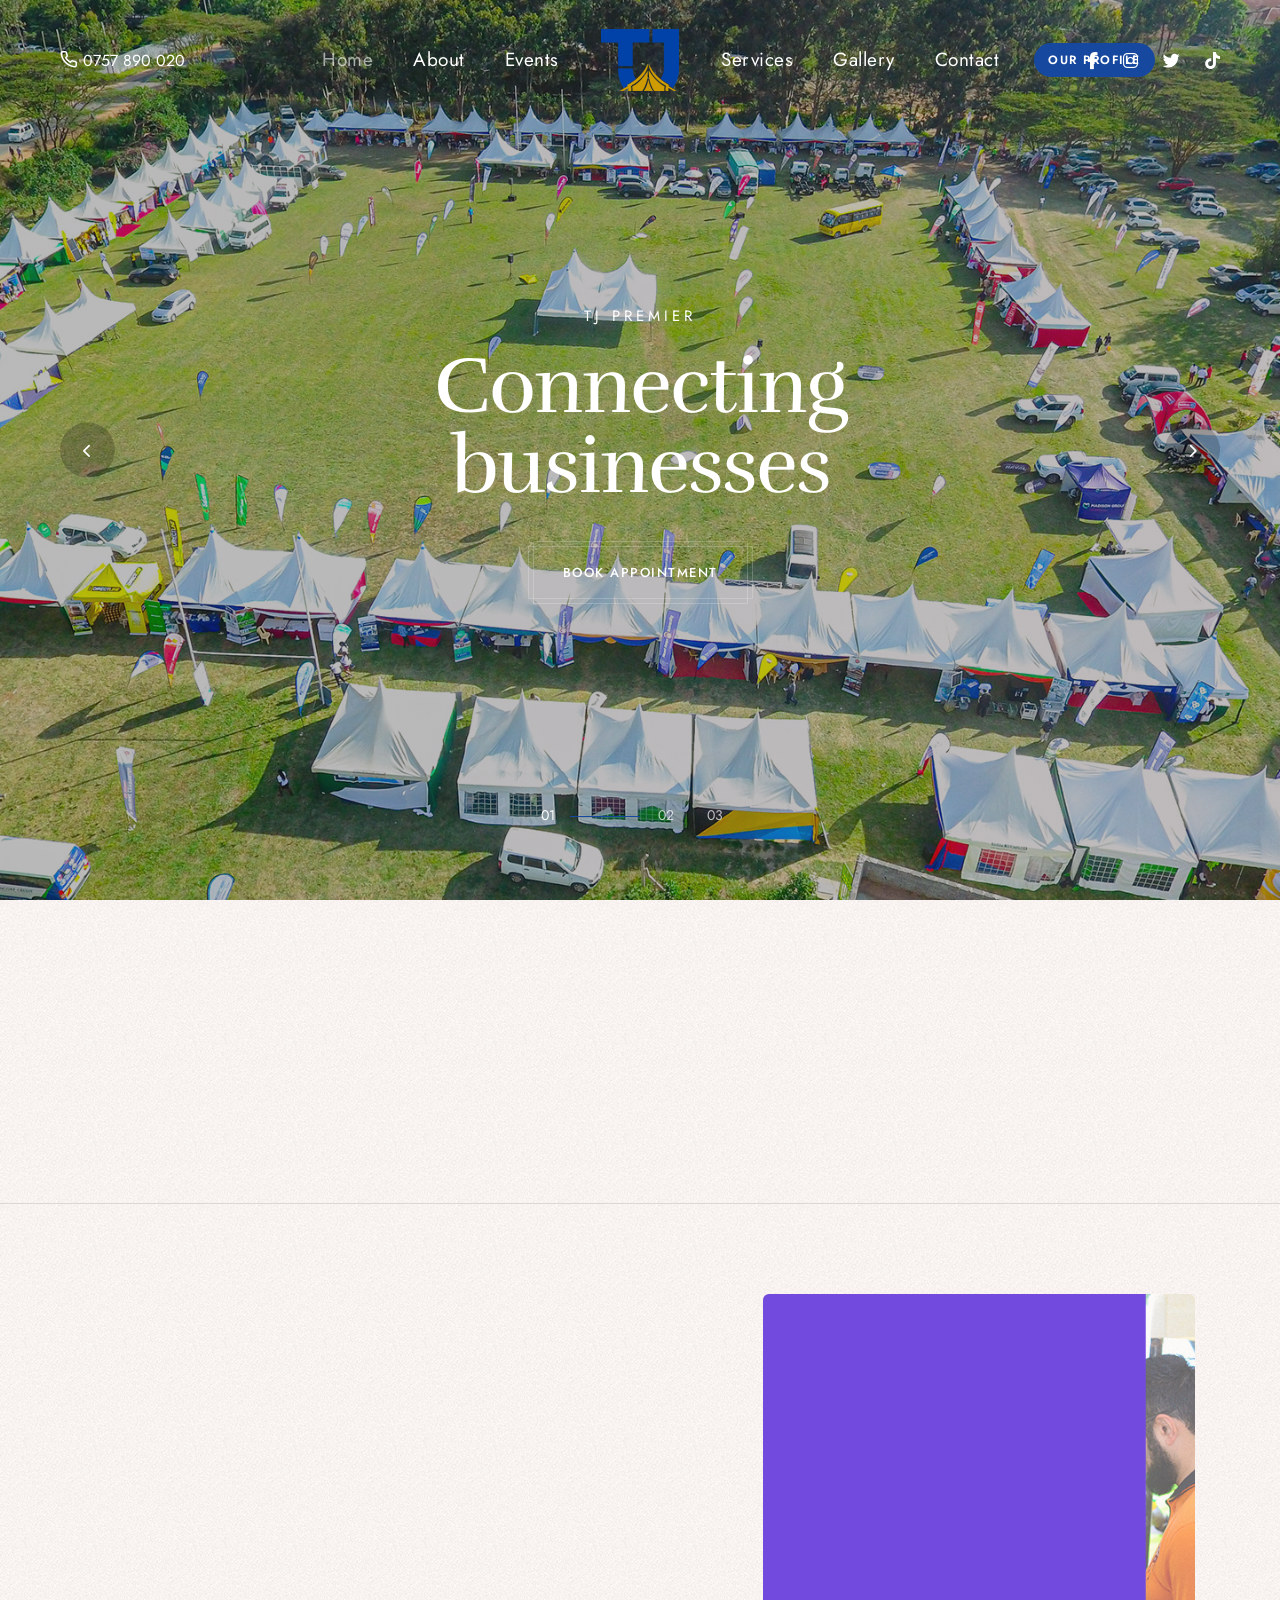
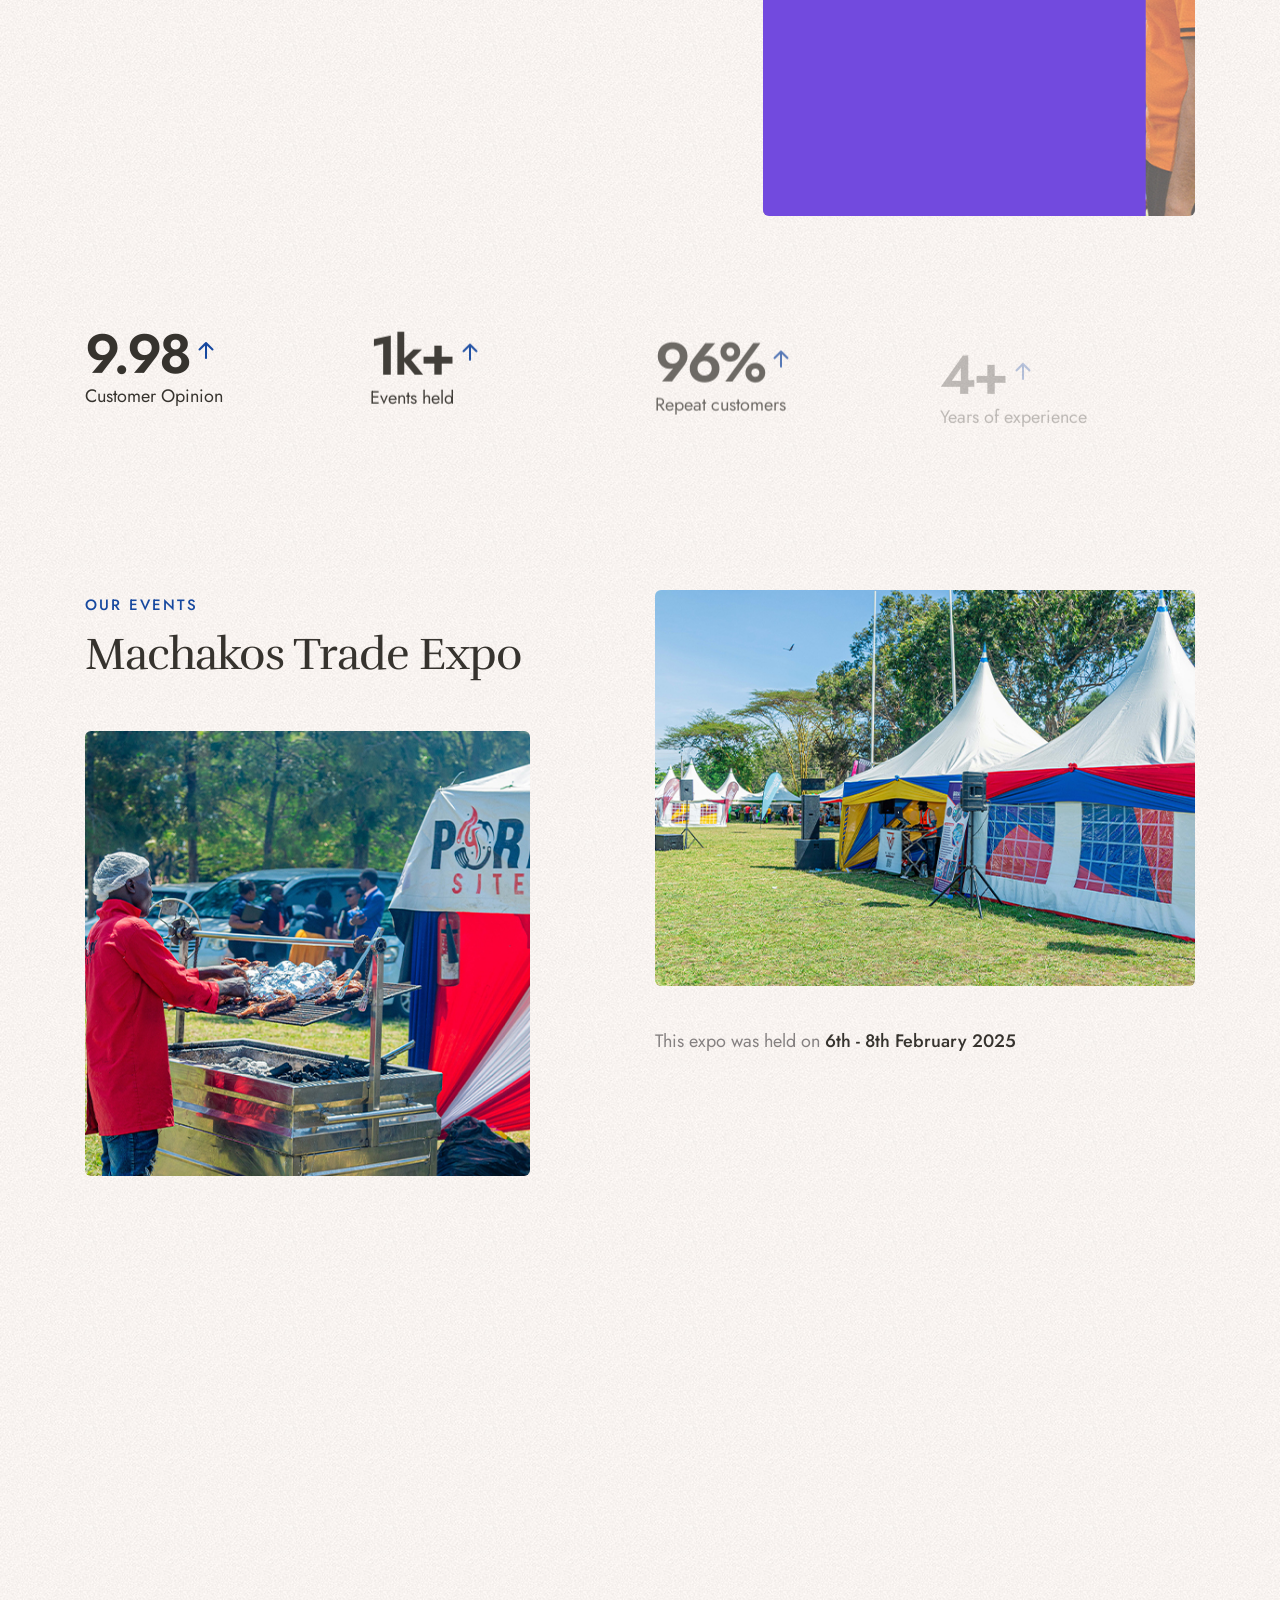
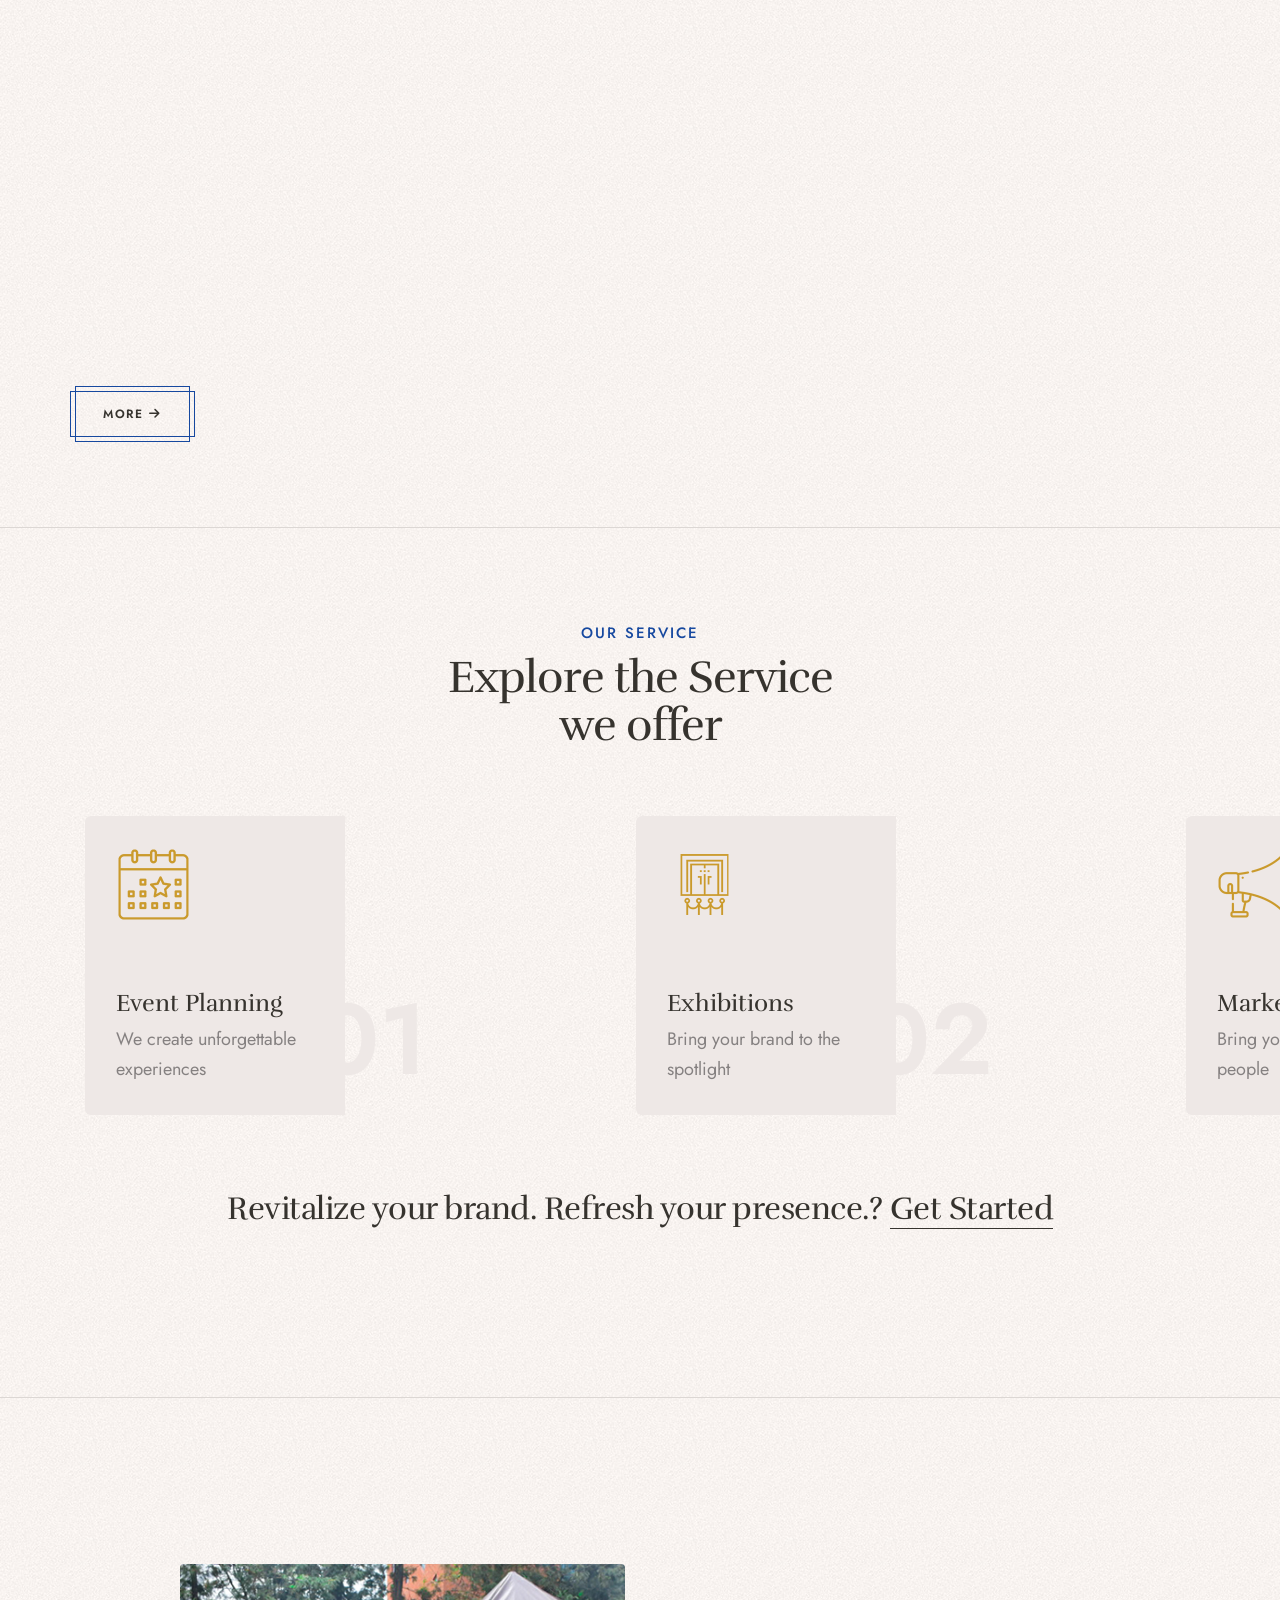
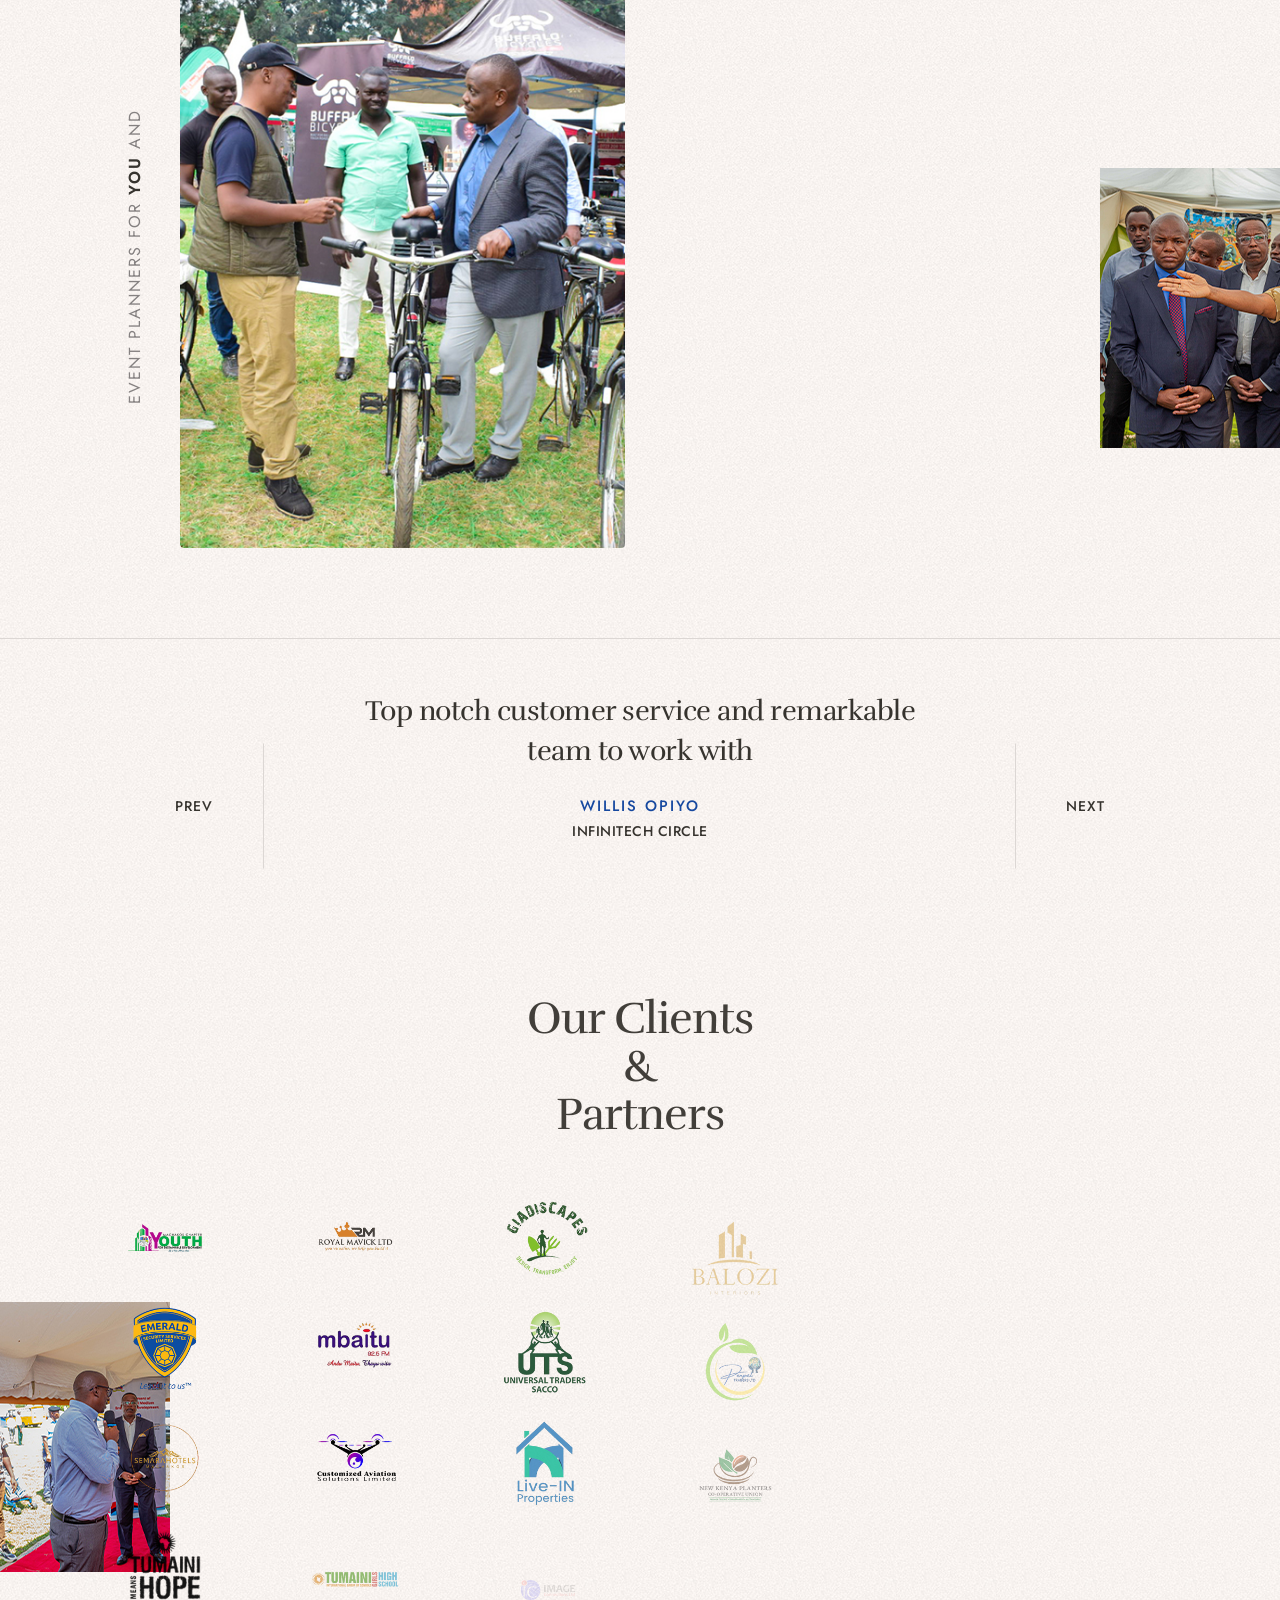
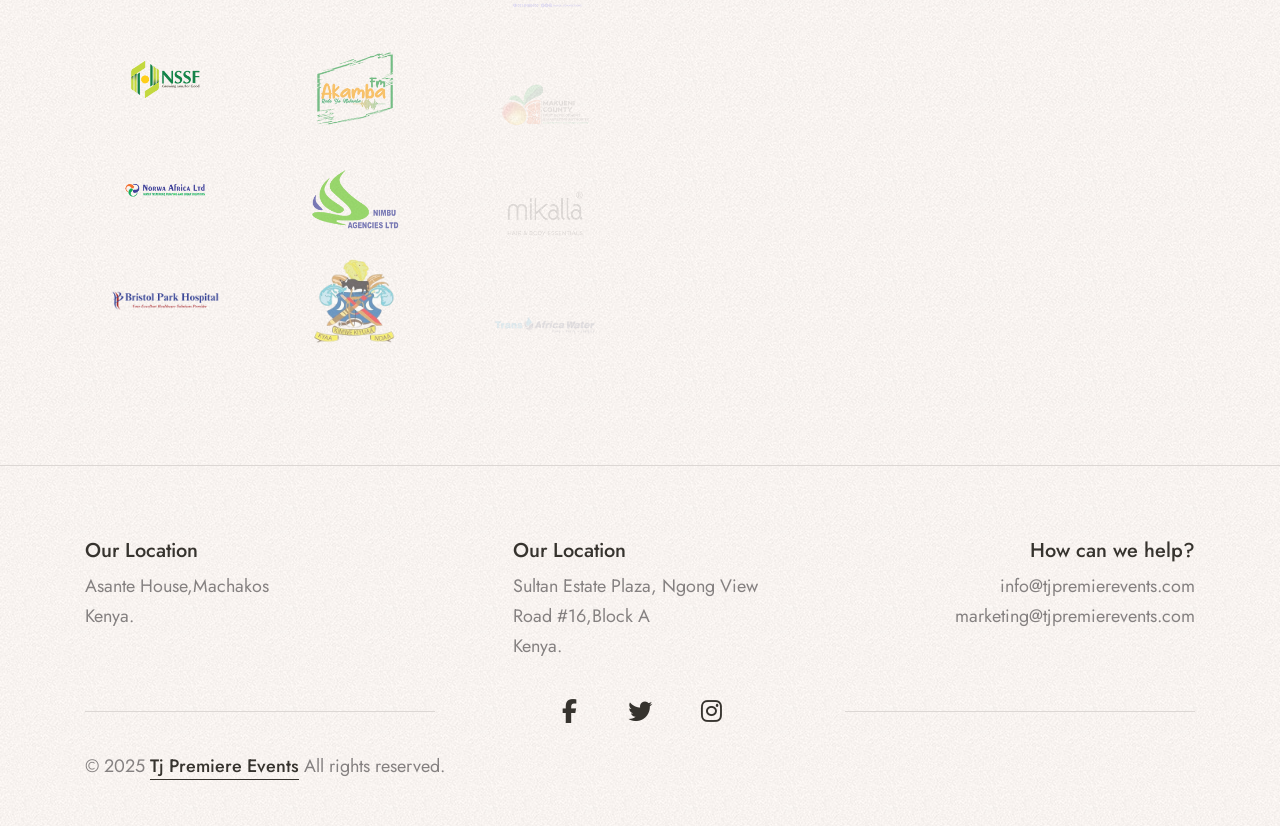
==== commit b390686b: "Add TikTok links, full logo for mobile, and fix header responsiveness Wires the TikTok social link i" ====
--- a/index.html
+++ b/index.html
@@ -39,11 +39,10 @@
                     </div>
                     <a class="navbar-brand" href="index.html">
                         <img src="images/demo-spa-salon-logo-white.png"
-                            data-at2x="images/demo-spa-salon-logo-white@2x.png" alt="" class="default-logo">
+                            data-at2x="images/demo-spa-salon-logo-white@2x.png" alt="TJ Premier Events Ltd" draggable="false" class="default-logo">
                         <img src="images/demo-spa-salon-logo-white.png"
-                            data-at2x="images/demo-spa-salon-logo-white@2x.png" alt="" class="alt-logo">
-                        <img src="images/demo-spa-salon-logo-black.png"
-                            data-at2x="images/demo-spa-salon-logo-black@2x.png" alt="" class="mobile-logo">
+                            data-at2x="images/demo-spa-salon-logo-white@2x.png" alt="TJ Premier Events Ltd" draggable="false" class="alt-logo">
+                        <img src="images/tj-full-logo-blue.png" alt="TJ Premier Events Ltd" draggable="false" class="mobile-logo">
                     </a>
                 </div>
                 <div class="col-auto col-lg-8 menu-order">
@@ -98,7 +97,7 @@
     <!-- end header -->
     <!-- start banner slider -->
     <section class="p-0 bg-dark-gray">
-        <div class="swiper full-screen ipad-top-space-margin md-h-600px sm-h-500px swiper-number-pagination-style-01 magic-cursor drag-cursor base-color"
+        <div class="swiper full-screen ipad-top-space-margin md-h-600px sm-h-500px swiper-number-pagination-style-01"
             data-slider-options='{ "slidesPerView": 1, "loop": true, "pagination": { "el": ".swiper-number", "clickable": true }, "navigation": { "nextEl": ".slider-one-slide-next-1", "prevEl": ".slider-one-slide-prev-1" }, "autoplay": { "delay": 5000, "disableOnInteraction": false },  "keyboard": { "enabled": true, "onlyInViewport": true }, "effect": "fade" }'
             data-number-pagination="1"
             data-anime-text='{ "translateY": [50,0], "opacity": [0,1], "easing": "easeOutQuad", "duration": 500, "delay": { "staggervalue": 20 } }'>
@@ -410,7 +409,7 @@
                 <div class="row mb-5 xs-mb-15px">
                     <div class="col-12 position-relative">
                         <div class="outside-box-right-40 sm-outside-box-right-0">
-                            <div class="swiper magic-cursor drag-cursor" data-slider-options='{ "slidesPerView": 1, "spaceBetween": 30, "loop": true, "autoplay": { "delay": 3000, "disableOnInteraction": false },  "pagination": { "el": ".slider-three-slide-pagination", "clickable": true, "dynamicBullets": false }, "keyboard": { "enabled": true, "onlyInViewport": true }, "breakpoints": { "992": { "slidesPerView": 3 }, "768": { "slidesPerView": 2 }, "320": { "slidesPerView": 1 } }, "effect": "slide" }'>
+                            <div class="swiper" data-slider-options='{ "slidesPerView": 1, "spaceBetween": 30, "loop": true, "autoplay": { "delay": 3000, "disableOnInteraction": false },  "pagination": { "el": ".slider-three-slide-pagination", "clickable": true, "dynamicBullets": false }, "keyboard": { "enabled": true, "onlyInViewport": true }, "breakpoints": { "992": { "slidesPerView": 3 }, "768": { "slidesPerView": 2 }, "320": { "slidesPerView": 1 } }, "effect": "slide" }'>
                                 <div class="swiper-wrapper pt-20px pb-20px">
                                     <!-- start slider item --> 
                                     <div class="swiper-slide">
@@ -548,7 +547,7 @@
                 </div>
                 <div class="row mb-5 xs-mb-8">
                     <div class="col-12 text-center">
-                        <h5 class="alt-font text-dark-gray">Revitalize your brand. Refresh your presence.? <a href="packages.html" class="text-dark-gray text-dark-gray-hover text-decoration-line-bottom">Explore Our Services</a></h5>
+                        <h5 class="alt-font text-dark-gray">Revitalize your brand. Refresh your presence.? <a href="packages.html" class="text-dark-gray text-dark-gray-hover text-decoration-line-bottom">Get Started</a></h5>
                     </div>
                 </div>
                 
--- a/css/style.css
+++ b/css/style.css
@@ -7345,6 +7345,8 @@
 }
 header .navbar-brand img {
   max-height: 46px;
+  -webkit-user-drag: none;
+  user-select: none;
 }
 header .header-top-bar {
   position: fixed;
--- a/css/responsive.css
+++ b/css/responsive.css
@@ -20299,6 +20299,16 @@
     z-index: 1 !important;
   }
 }
+/* Keep logo, social icons and hamburger on one header row on narrow phones (iPhone SE, Pixel, iPhone XR/11, etc.) */
+@media (max-width: 427px) {
+  header .navbar-brand .mobile-logo {
+    max-height: 30px !important;
+  }
+  header .header-icon .header-social-icon a {
+    padding-left: 10px;
+    font-size: 14px;
+  }
+}
 @media (max-width: 767px) {
   header .navbar-expand-lg {
     padding-left: 0;
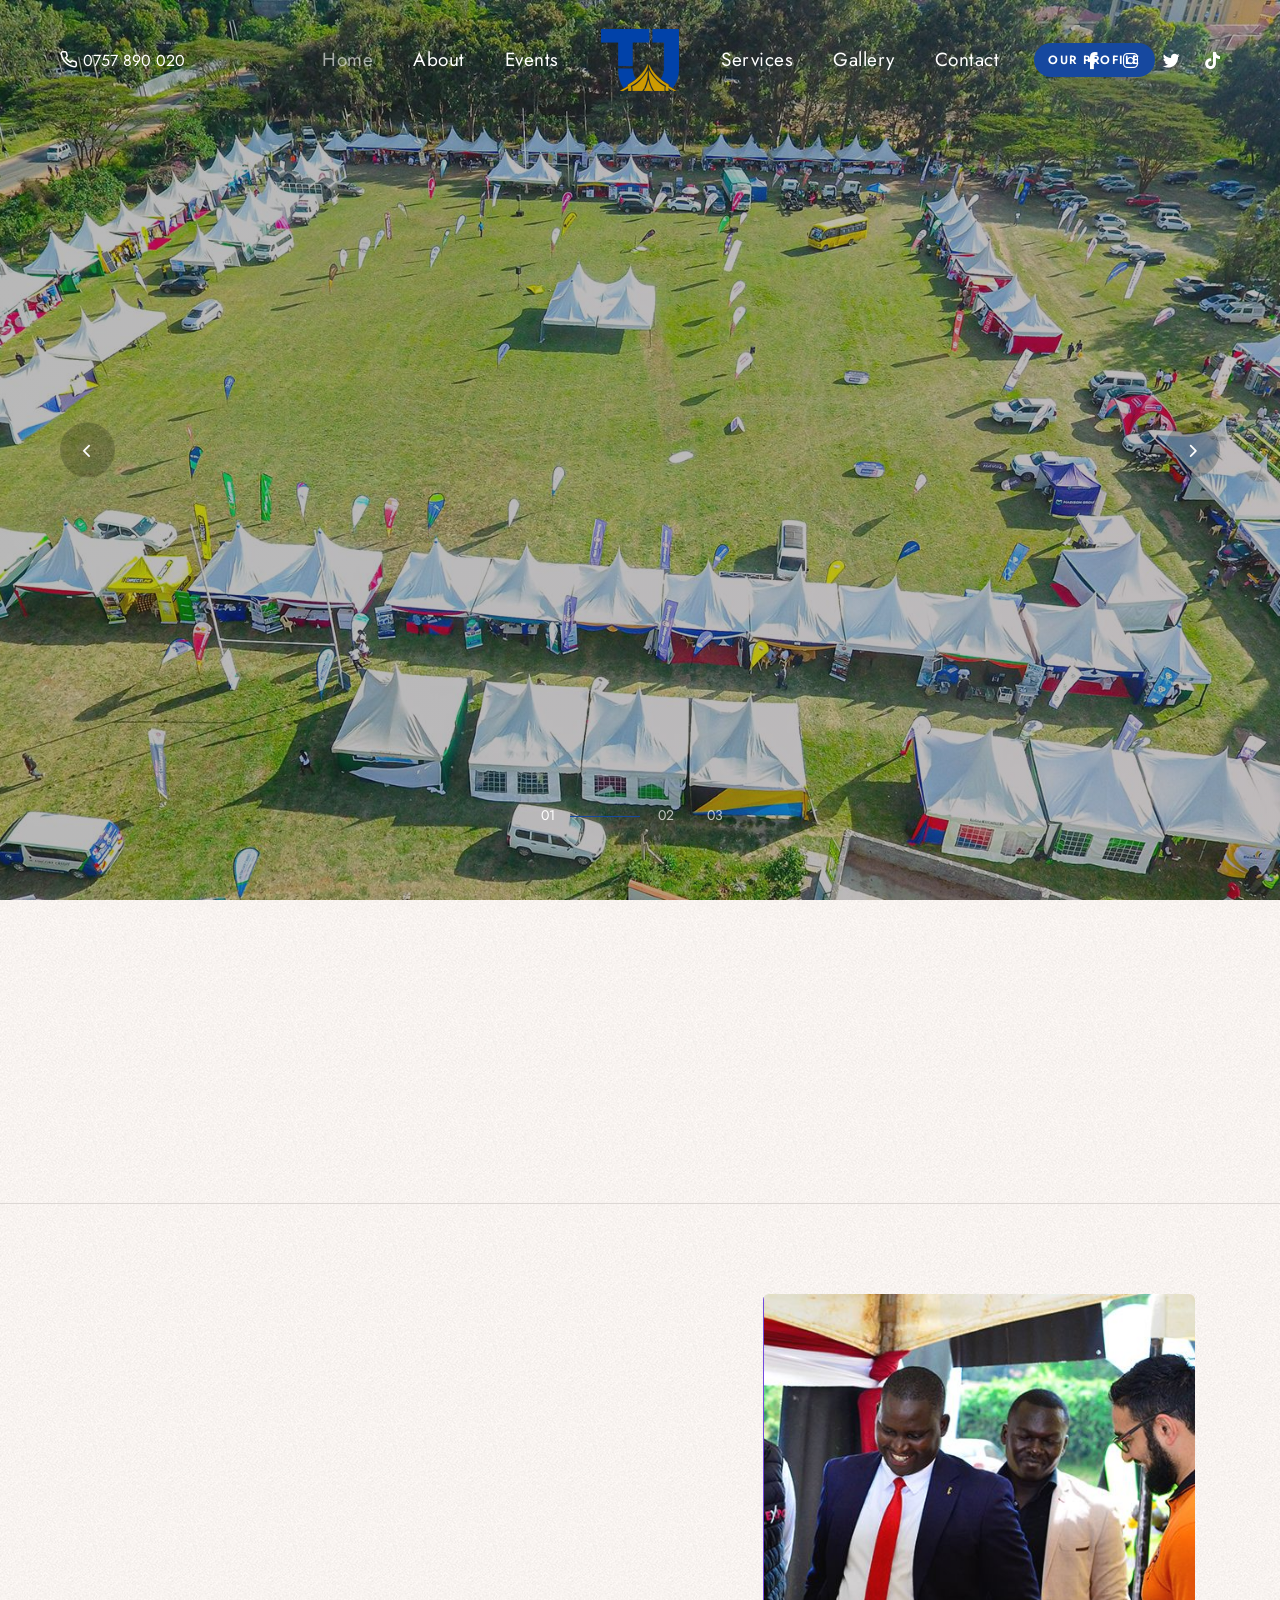
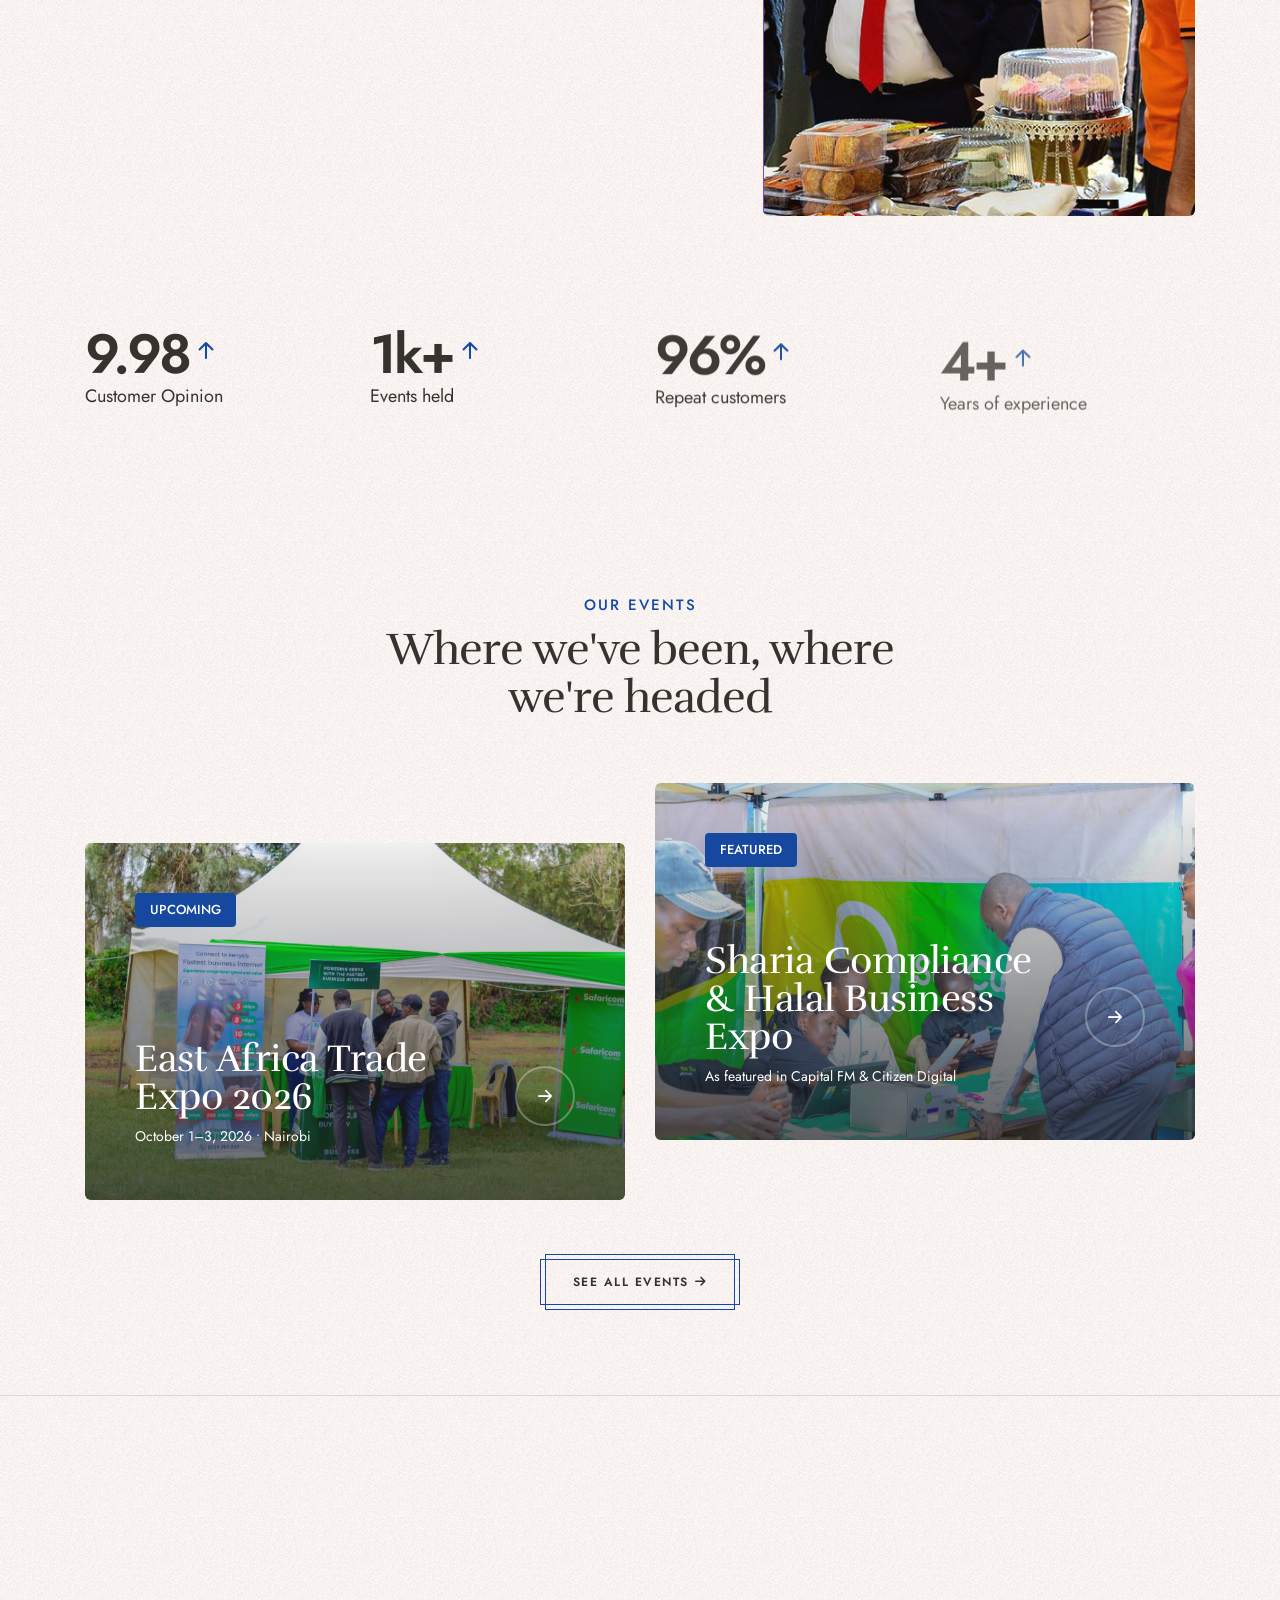
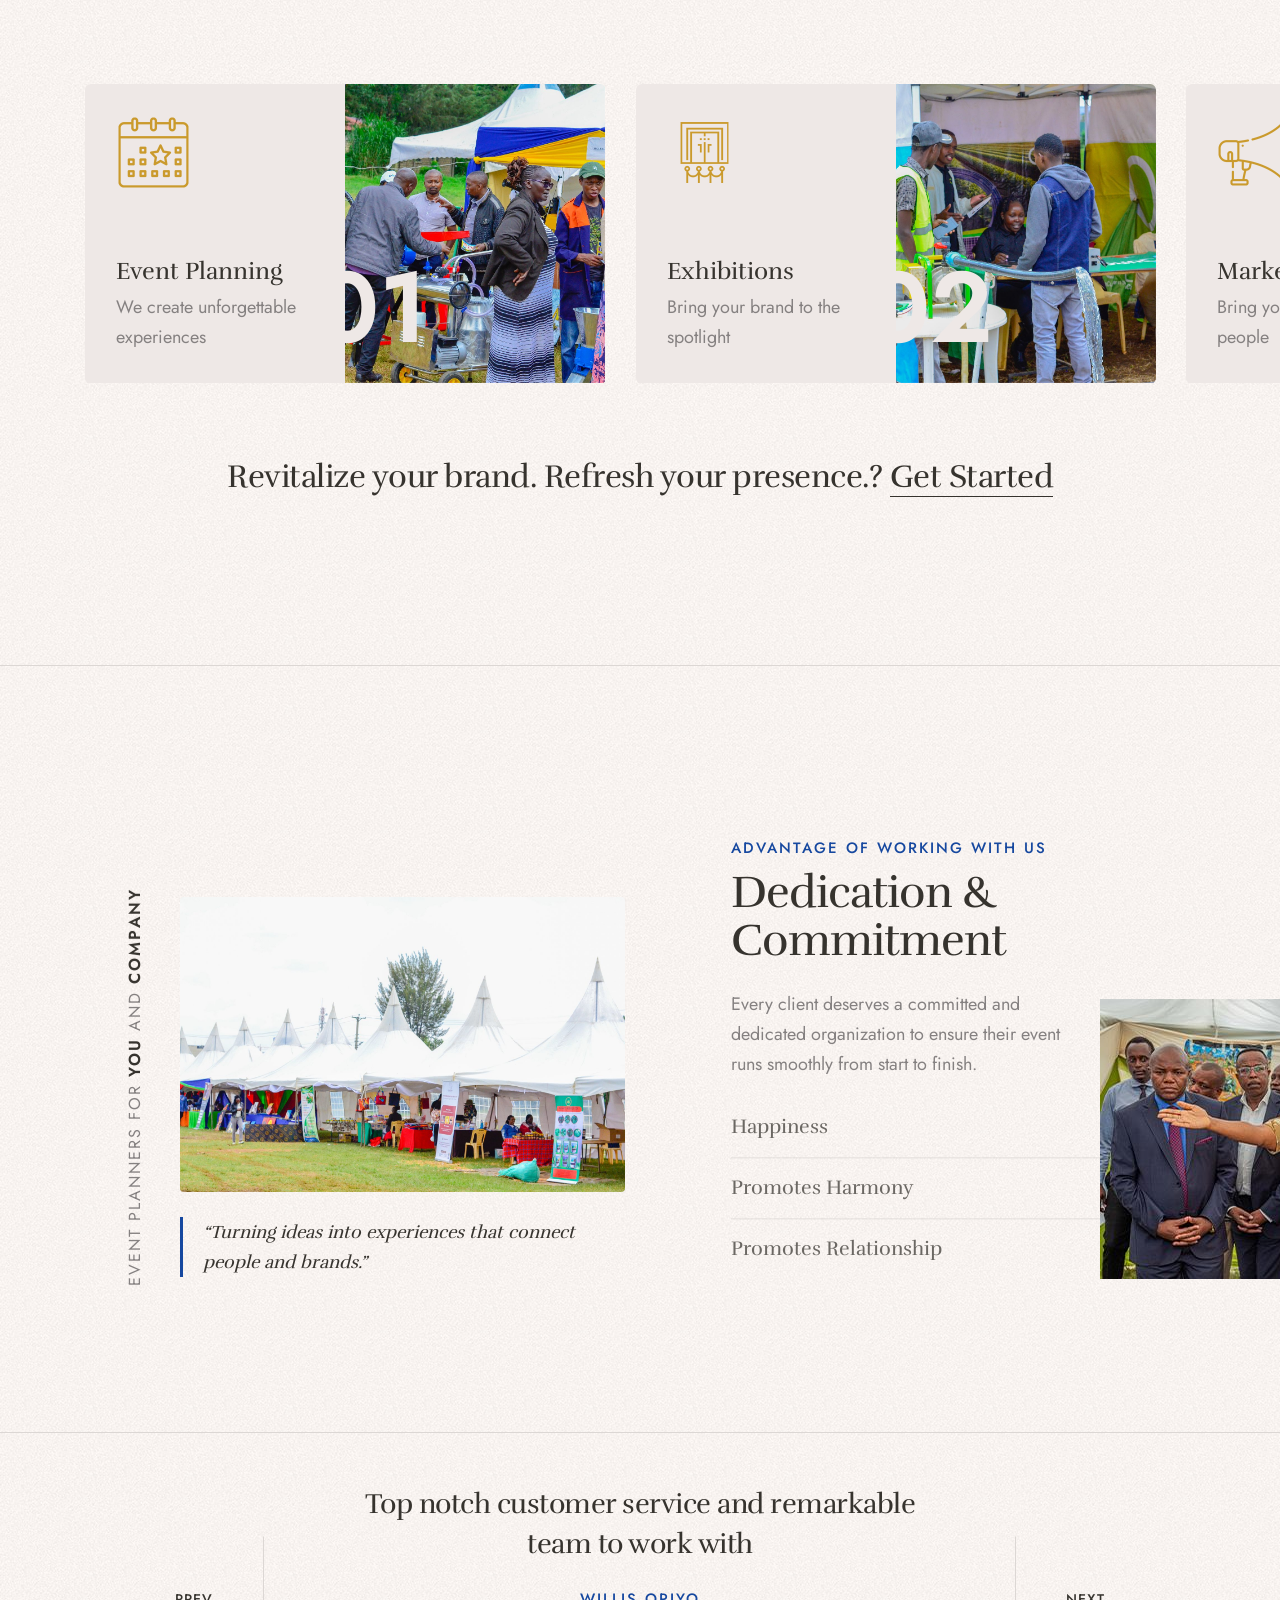
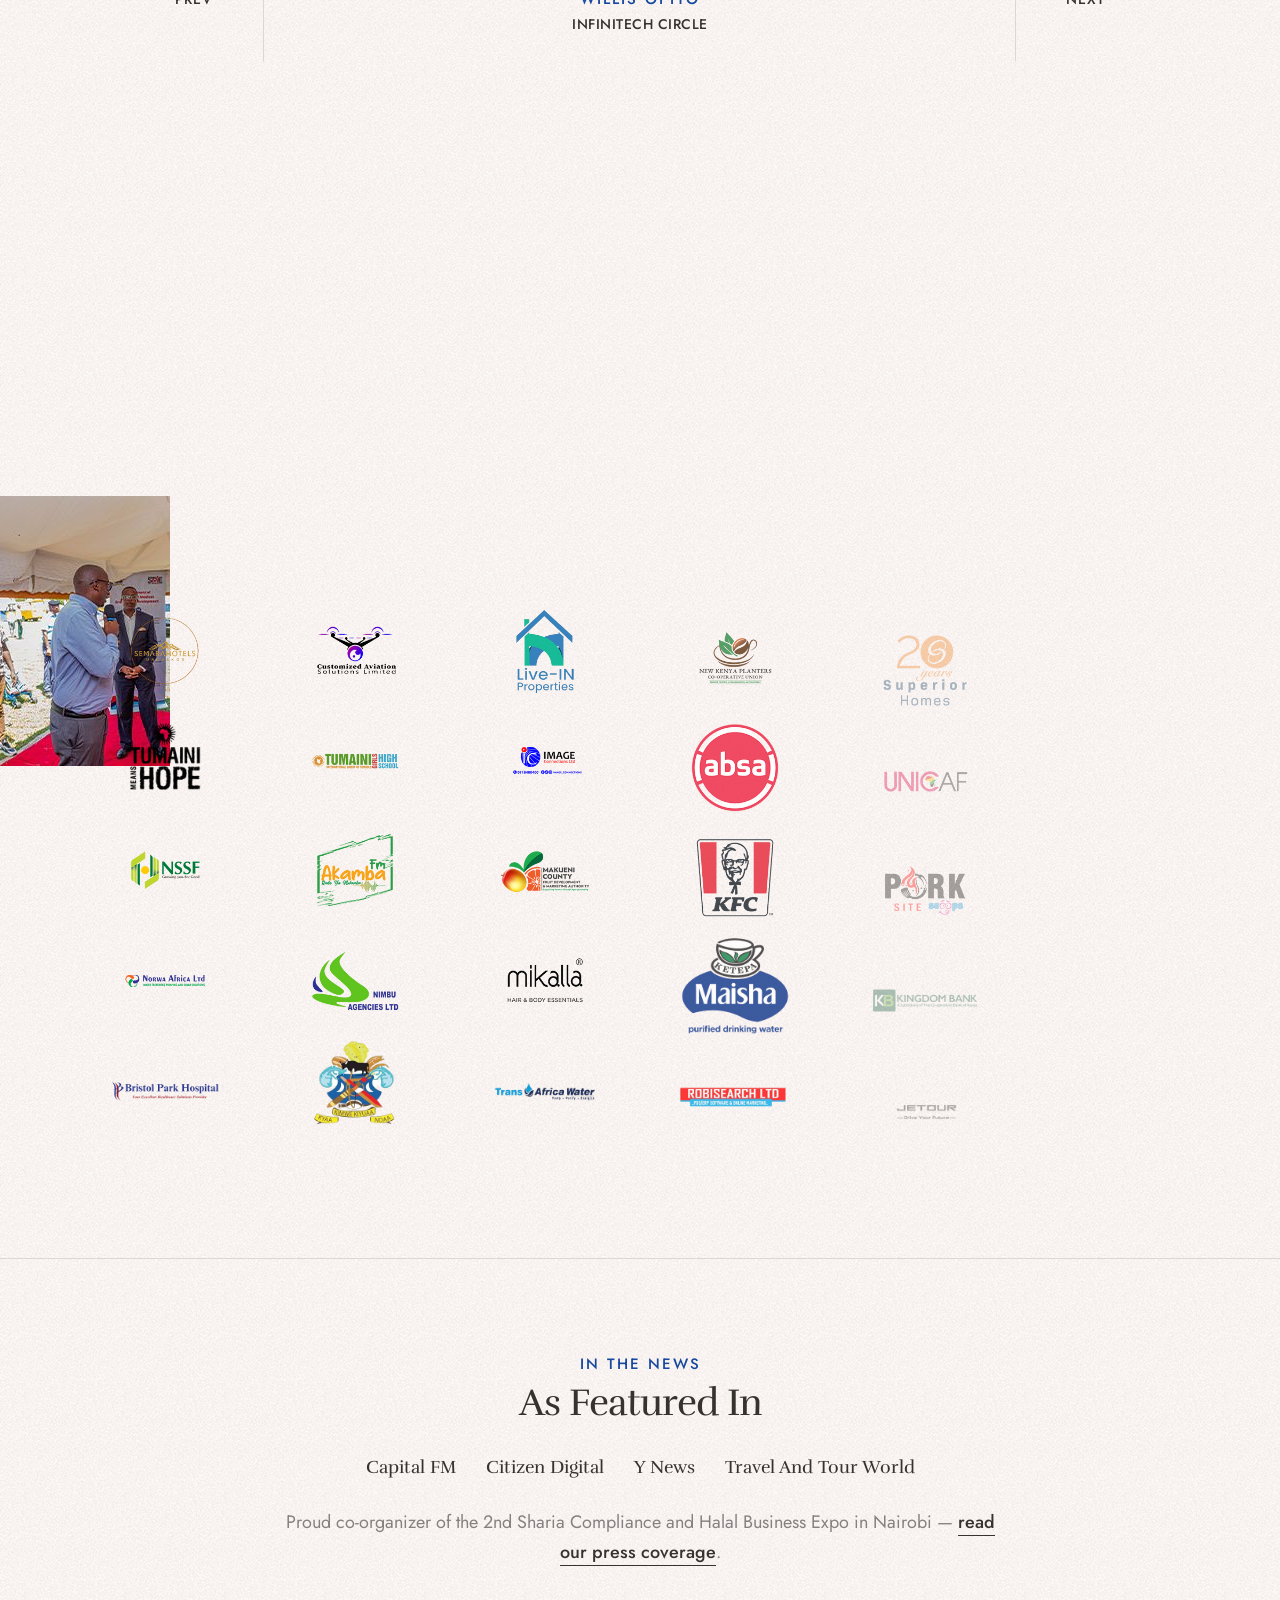
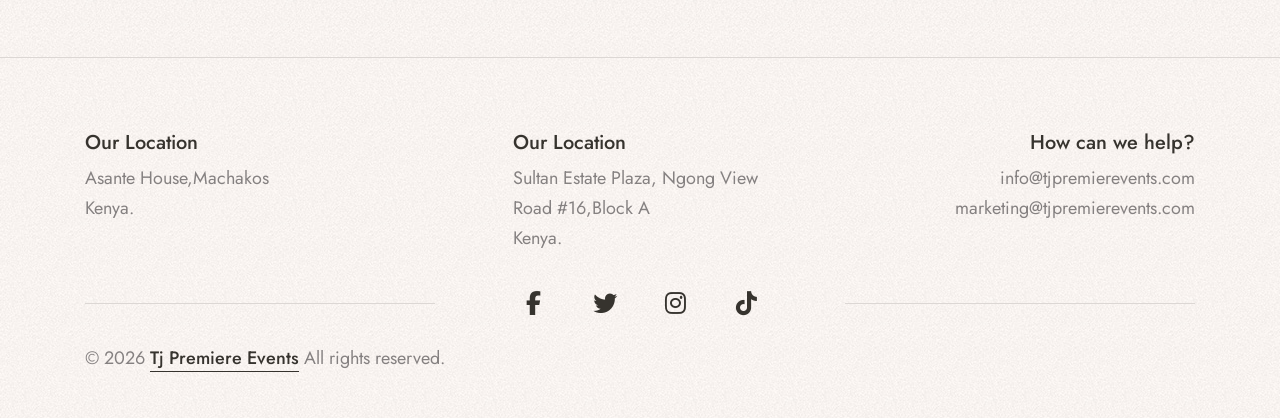
==== commit d4e1e058: "Modernize homepage sections, add real event photography, and fix email delivery - Compress and repla" ====
--- a/index.html
+++ b/index.html
@@ -307,12 +307,12 @@
                             in</span>2023</span>
                     <div class="w-80 overflow-hidden position-relative md-w-90 border-radius-6px float-end"
                         data-anime='{ "effect": "slide", "color": "#724ade", "direction":"rl", "easing": "easeOutQuad", "duration": 600, "delay":500}'>
-                        <img class="w-100" src="images/480x580.jpg" alt="">
+                        <img loading="lazy" class="w-100" src="images/480x580.jpg" alt="">
                     </div>
                     <div class="position-absolute left-minus-70px bottom-minus-30px w-60 overflow-hidden md-left-minus-100px sm-left-15px"
                         data-bottom-top="transform: translateY(50px)" data-top-bottom="transform: translateY(-50px)"
                         data-anime='{ "effect": "slide", "color": "#efc10a", "direction":"lr", "easing": "easeOutQuad", "duration": 600, "delay":500}'>
-                        <img class="w-100 border-radius-6px" src="images/380x375.jpg" alt="">
+                        <img loading="lazy" class="w-100 border-radius-6px" src="images/380x375.jpg" alt="">
                     </div>
                 </div>
             </div>
@@ -344,61 +344,70 @@
     <!-- end section -->
     <section class="background-repeat" style="background-image:url('images/demo-spa-salon-home-bg-01.jpg');">
         <div class="container">
-            <div class="row">
-                <div class="col-lg-5"
-                    data-anime='{ "el": "childs", "translateX": [-30, 0], "opacity": [0,1], "duration": 600, "delay": 0, "staggervalue": 300, "easing": "easeOutQuad" }'>
-                    <span class="fs-15 mb-10px text-base-color fw-500 d-block text-uppercase ls-2px">Our
-                        Events</span>
-                    <h3 class="alt-font ls-minus-1px text-dark-gray mb-12 md-mb-50px sm-mb-30px">Machakos Trade Expo
-                    </h3>
-                    <img src="images/machakos1.jpg" class="border-radius-6px mb-20px w-100" alt="">
-                </div>
-                <div class="col-lg-6 offset-lg-1"
-                    data-anime='{ "el": "childs", "translateX": [30, 0], "opacity": [0,1], "duration": 600, "delay": 0, "staggervalue": 300, "easing": "easeOutQuad" }'>
-                    <img class="mb-40px border-radius-6px w-100" src="images/machakos.jpg" alt="">
-                    <p class="w-90 mb-35px lg-w-100">This expo was held on <span class="text-dark-gray fw-500">6th
-                            - 8th February 2025</span></p>
-
+            <div class="row justify-content-center mb-6">
+                <div class="col-lg-6 text-center" data-anime='{ "el": "childs", "translateY": [15, 0], "opacity": [0,1], "duration": 600, "delay": 0, "staggervalue": 300, "easing": "easeOutQuad" }'>
+                    <span class="fs-15 mb-5px text-base-color fw-500 d-block text-uppercase ls-2px">Our Events</span>
+                    <h3 class="alt-font ls-minus-1px text-dark-gray">Where we've been, where we're headed</h3>
+                </div>
+            </div>
+            <div class="row row-cols-1 row-cols-lg-2" data-anime='{ "el": "childs", "translateY": [0, 0], "perspective": [1200,1200], "scale": [1.05, 1], "rotateX": [30, 0], "opacity": [0,1], "duration": 800, "delay": 200, "staggervalue": 300, "easing": "easeOutQuad" }'>
+                <!-- start interactive banner item -->
+                <div class="col interactive-banner-style-08 md-mb-30px" data-bottom-top="transform: translateY(30px)" data-top-bottom="transform: translateY(-30px)">
+                    <figure class="m-0 hover-box overflow-hidden position-relative border-radius-6px">
+                        <img loading="lazy" class="w-100" src="images/home-events-featured-1.jpg" alt="East Africa Trade Expo 2026" />
+                        <figcaption class="d-flex flex-column align-items-start justify-content-center position-absolute left-0px top-0px w-100 h-100 z-index-1 p-50px lg-p-8">
+                            <span class="ps-15px pe-15px pt-5px pb-5px text-uppercase text-white fs-13 lh-24 fw-500 border-radius-4px bg-base-color d-inline-block">Upcoming</span>
+                            <div class="d-flex w-100 align-items-center mt-auto">
+                                <div class="col last-paragraph-no-margin">
+                                    <h4 class="alt-font text-white fw-400 w-90 mb-5px">East Africa Trade Expo 2026</h4>
+                                    <p class="text-white fs-14 mb-0">October 1&ndash;3, 2026 &bull; Nairobi</p>
+                                </div>
+                                <span class="border border-2 border-color-transparent-white-very-light bg-transparent w-60px h-60px sm-w-50px sm-h-50px rounded-circle ms-auto position-relative">
+                                    <i class="bi bi-arrow-right-short absolute-middle-center icon-very-medium lh-0px text-white"></i>
+                                </span>
+                            </div>
+                            <div class="position-absolute left-0px top-0px w-100 h-100 bg-gradient-gray-light-dark-transparent z-index-minus-1 opacity-9"></div>
+                            <a href="events.html" class="position-absolute z-index-1 top-0px left-0px h-100 w-100"></a>
+                        </figcaption>
+                    </figure>
+                </div>
+                <!-- end interactive banner item -->
+                <!-- start interactive banner item -->
+                <div class="col interactive-banner-style-08" data-bottom-top="transform: translateY(-30px)" data-top-bottom="transform: translateY(30px)">
+                    <figure class="m-0 hover-box overflow-hidden position-relative border-radius-6px">
+                        <img loading="lazy" class="w-100" src="images/home-events-featured-2.jpg" alt="Sharia Compliance and Halal Business Expo" />
+                        <figcaption class="d-flex flex-column align-items-start justify-content-center position-absolute left-0px top-0px w-100 h-100 z-index-1 p-50px lg-p-8">
+                            <span class="ps-15px pe-15px pt-5px pb-5px text-uppercase text-white fs-13 lh-24 fw-500 border-radius-4px bg-base-color d-inline-block">Featured</span>
+                            <div class="d-flex w-100 align-items-center mt-auto">
+                                <div class="col last-paragraph-no-margin">
+                                    <h4 class="alt-font text-white fw-400 w-90 mb-5px">Sharia Compliance &amp; Halal Business Expo</h4>
+                                    <p class="text-white fs-14 mb-0">As featured in Capital FM &amp; Citizen Digital</p>
+                                </div>
+                                <span class="border border-2 border-color-transparent-white-very-light bg-transparent w-60px h-60px sm-w-50px sm-h-50px rounded-circle ms-auto position-relative">
+                                    <i class="bi bi-arrow-right-short absolute-middle-center icon-very-medium lh-0px text-white"></i>
+                                </span>
+                            </div>
+                            <div class="position-absolute left-0px top-0px w-100 h-100 bg-gradient-gray-light-dark-transparent z-index-minus-1 opacity-9"></div>
+                            <a href="events.html#press" class="position-absolute z-index-1 top-0px left-0px h-100 w-100"></a>
+                        </figcaption>
+                    </figure>
+                </div>
+                <!-- end interactive banner item -->
+            </div>
+            <div class="row justify-content-center mt-8 md-mt-11">
+                <div class="col-auto">
+                    <a href="events.html" class="btn btn-small btn-double-border btn-border-base-color">
+                        <span>
+                            <span class="btn-double-text" data-text="See all events">See all events</span>
+                            <span><i class="fa-solid fa-arrow-right"></i></span>
+                        </span>
+                    </a>
                 </div>
             </div>
         </div>
-    </section>
-    <section class="background-repeat" style="background-image:url('images/demo-spa-salon-home-bg-01.jpg');">
-        <div class="container">
-            <div class="row">
-                <div class="col-lg-5"
-                    data-anime='{ "el": "childs", "translateX": [-30, 0], "opacity": [0,1], "duration": 600, "delay": 0, "staggervalue": 300, "easing": "easeOutQuad" }'>
-                    <!-- <span class="fs-15 mb-10px text-base-color fw-500 d-block text-uppercase ls-2px">Upcoming
-                        Events</span> -->
-                    <h3 class="alt-font ls-minus-1px text-dark-gray mb-12 md-mb-50px sm-mb-30px">Kakamega Trade Expo
-                    </h3>
-                    <img src="images/kakamega1.jpg" class="border-radius-6px mb-20px w-100" alt="">
-                </div>
-                <div class="col-lg-6 offset-lg-1"
-                    data-anime='{ "el": "childs", "translateX": [30, 0], "opacity": [0,1], "duration": 600, "delay": 0, "staggervalue": 300, "easing": "easeOutQuad" }'>
-                    <img class="mb-40px border-radius-6px w-100" src="images/kakamega.jpg" alt="">
-                    <p class="w-90 mb-35px lg-w-100">This expo was held on <span class="text-dark-gray fw-500">27th
-                            - 29th March 2025</span></p>
-
-                </div>
-                <a href="events.html" class="btn btn-small btn-double-border btn-border-base-color me-25px xs-me-15px">
-                    <span>
-                        <span class="btn-double-text" data-text="More">More</span>
-                        <span><i class="fa-solid fa-arrow-right"></i></span>
-                    </span>
-                </a>
-
-            </div>
-
     </section>
     <!-- start section -->
     <section class="background-repeat border-top border-color-light-gray position-relative overlap-height z-index-1" style="background-image:url('images/demo-spa-salon-home-bg-01.jpg');">
-            <div class="position-absolute right-minus-50px overlap-section z-index-minus-1 d-none d-lg-inline-block" data-bottom-top="transform: translateY(-50px)" data-top-bottom="transform: translateY(50px)">
-                <img src="https://placehold.co/175x175" alt="">
-            </div>
-            <div class="position-absolute left-minus-100px top-50 z-index-minus-1 d-none d-lg-inline-block" data-bottom-top="transform: translateY(-50px)" data-top-bottom="transform: translateY(50px)">
-                <img src="https://placehold.co/270x270" alt="">
-            </div>
             <div class="container overlap-gap-section">
                 <div class="row justify-content-center mb-2">
                     <div class="col-lg-6 col-md-8 text-center" data-anime='{ "el": "childs", "translateY": [30, 0], "opacity": [0,1],  "delay":0, "duration": 600, "staggervalue": 300, "easing": "easeOutQuad" }'>
@@ -416,7 +425,7 @@
                                         <div class="row g-0 services-box-style-02 border-radius-6px overflow-hidden hover-box dark-hover">
                                             <div class="col-sm-6 position-relative bg-very-light-gray p-10 xxl-p-6 xs-p-10">
                                                 <div class="services-box-icon mb-65px position-relative z-index-9 lg-mb-30px">
-                                                    <img class="w-75px lg-w-65px" src="images/events.png" alt="">
+                                                    <img loading="lazy" class="w-75px lg-w-65px" src="images/events.png" alt="">
                                                 </div>
                                                 <div class="services-box-content last-paragraph-no-margin position-relative z-index-9">
                                                     <span class="d-inline-block alt-font text-dark-gray fs-24 mb-5px">Event Planning</span>
@@ -425,7 +434,7 @@
                                                 <div class="box-overlay bg-dark-gray"></div>
                                             </div> 
                                             <div class="col-sm-6 services-box-img overflow-hidden">
-                                                <div class="h-100 cover-background position-relative xs-h-300px" style="background-image: url(https://placehold.co/580x705)">
+                                                <div class="h-100 cover-background position-relative xs-h-300px" style="background-image: url(images/expo-vip-group.jpg)">
                                                     <span class="position-absolute left-minus-30px bottom-50px fs-100 lg-fs-80 xs-fs-90 fw-600 text-very-light-gray xl-bottom-25px md-left-minus-20px">01</span>
                                                 </div>
                                             </div> 
@@ -437,7 +446,7 @@
                                         <div class="row g-0 services-box-style-02 border-radius-6px overflow-hidden hover-box dark-hover">
                                             <div class="col-sm-6 position-relative bg-very-light-gray p-10 xxl-p-6 xs-p-10">
                                                 <div class="services-box-icon mb-65px position-relative z-index-9 lg-mb-30px">
-                                                    <img class="w-75px lg-w-65px" src="images/exhibitions.png" alt="">
+                                                    <img loading="lazy" class="w-75px lg-w-65px" src="images/exhibitions.png" alt="">
                                                 </div>
                                                 <div class="services-box-content last-paragraph-no-margin position-relative z-index-9">
                                                     <span class="d-inline-block alt-font text-dark-gray fs-24 mb-5px">Exhibitions</span>
@@ -446,7 +455,7 @@
                                                 <div class="box-overlay bg-dark-gray"></div>
                                             </div> 
                                             <div class="col-sm-6 services-box-img">
-                                                <div class="h-100 cover-background position-relative xs-h-300px" style="background-image: url(https://placehold.co/580x705)">
+                                                <div class="h-100 cover-background position-relative xs-h-300px" style="background-image: url(images/expo-exhibitor-booth-2.jpg)">
                                                     <span class="position-absolute left-minus-30px bottom-50px fs-100 lg-fs-80 xs-fs-90 fw-600 text-very-light-gray xl-bottom-25px md-left-minus-20px">02</span>
                                                 </div>
                                             </div> 
@@ -458,7 +467,7 @@
                                         <div class="row g-0 services-box-style-02 border-radius-6px overflow-hidden hover-box dark-hover">
                                             <div class="col-sm-6 position-relative bg-very-light-gray p-10 xxl-p-6 xs-p-10">
                                                 <div class="services-box-icon mb-65px position-relative z-index-9 lg-mb-30px">
-                                                    <img class="w-75px lg-w-65px" src="images/promotions.png" alt="">
+                                                    <img loading="lazy" class="w-75px lg-w-65px" src="images/promotions.png" alt="">
                                                 </div>
                                                 <div class="services-box-content last-paragraph-no-margin position-relative z-index-9">
                                                     <span class="d-inline-block alt-font text-dark-gray fs-24 mb-5px">Marketing</span>
@@ -467,7 +476,7 @@
                                                 <div class="box-overlay bg-dark-gray"></div>
                                             </div> 
                                             <div class="col-sm-6 services-box-img">
-                                                <div class="h-100 cover-background position-relative xs-h-300px" style="background-image: url(https://placehold.co/580x705)">
+                                                <div class="h-100 cover-background position-relative xs-h-300px" style="background-image: url(images/expo-corporate-booth.jpg)">
                                                     <span class="position-absolute left-minus-30px bottom-50px fs-100 lg-fs-80 xs-fs-90 fw-600 text-very-light-gray xl-bottom-25px md-left-minus-20px">03</span>
                                                 </div>
                                             </div> 
@@ -479,7 +488,7 @@
                                         <div class="row g-0 services-box-style-02 border-radius-6px overflow-hidden hover-box dark-hover">
                                             <div class="col-sm-6 position-relative bg-very-light-gray p-10 xxl-p-6 xs-p-10">
                                                 <div class="services-box-icon mb-65px position-relative z-index-9 lg-mb-30px">
-                                                    <img class="w-75px lg-w-65px" src="images/roadshows.png" alt="">
+                                                    <img loading="lazy" class="w-75px lg-w-65px" src="images/roadshows.png" alt="">
                                                 </div>
                                                 <div class="services-box-content last-paragraph-no-margin position-relative z-index-9">
                                                     <span class="d-inline-block alt-font text-dark-gray fs-24 mb-5px">Roadshows Ads</span>
@@ -488,7 +497,7 @@
                                                 <div class="box-overlay bg-dark-gray"></div>
                                             </div> 
                                             <div class="col-sm-6 services-box-img overflow-hidden">
-                                                <div class="h-100 cover-background position-relative xs-h-300px" style="background-image: url(https://placehold.co/580x705)">
+                                                <div class="h-100 cover-background position-relative xs-h-300px" style="background-image: url(images/expo-branded-trucks.jpg)">
                                                     <span class="position-absolute left-minus-30px bottom-50px fs-100 lg-fs-80 xs-fs-90 fw-600 text-very-light-gray xl-bottom-25px md-left-minus-20px">04</span>
                                                 </div>
                                             </div> 
@@ -500,7 +509,7 @@
                                         <div class="row g-0 services-box-style-02 border-radius-6px overflow-hidden hover-box dark-hover">
                                             <div class="col-sm-6 position-relative bg-very-light-gray p-10 xxl-p-6 xs-p-10">
                                                 <div class="services-box-icon mb-65px position-relative z-index-9 lg-mb-30px">
-                                                    <img class="w-75px lg-w-65px" src="images/tent.png" alt="">
+                                                    <img loading="lazy" class="w-75px lg-w-65px" src="images/tent.png" alt="">
                                                 </div>
                                                 <div class="services-box-content last-paragraph-no-margin position-relative z-index-9">
                                                     <span class="d-inline-block alt-font text-dark-gray fs-24 mb-5px">Tent & PA Hire</span>
@@ -509,7 +518,7 @@
                                                 <div class="box-overlay bg-dark-gray"></div>
                                             </div> 
                                             <div class="col-sm-6 services-box-img">
-                                                <div class="h-100 cover-background position-relative xs-h-300px" style="background-image: url(https://placehold.co/580x705)">
+                                                <div class="h-100 cover-background position-relative xs-h-300px" style="background-image: url(images/expo-tents-overview.jpg)">
                                                     <span class="position-absolute left-minus-30px bottom-50px fs-100 lg-fs-80 xs-fs-90 fw-600 text-very-light-gray xl-bottom-25px md-left-minus-20px">05</span>
                                                 </div>
                                             </div> 
@@ -521,7 +530,7 @@
                                         <div class="row g-0 services-box-style-02 border-radius-6px overflow-hidden hover-box dark-hover">
                                             <div class="col-sm-6 position-relative bg-very-light-gray p-10 xxl-p-6 xs-p-10">
                                                 <div class="services-box-icon mb-65px position-relative z-index-9 lg-mb-30px">
-                                                    <img class="w-75px lg-w-65px" src="images/magazine.png" alt="">
+                                                    <img loading="lazy" class="w-75px lg-w-65px" src="images/magazine.png" alt="">
                                                 </div>
                                                 <div class="services-box-content last-paragraph-no-margin position-relative z-index-9">
                                                     <span class="d-inline-block alt-font text-dark-gray fs-24 mb-5px">Magazines Ads</span>
@@ -530,7 +539,7 @@
                                                 <div class="box-overlay bg-dark-gray"></div>
                                             </div> 
                                             <div class="col-sm-6 services-box-img">
-                                                <div class="h-100 cover-background position-relative xs-h-300px" style="background-image: url(https://placehold.co/580x705)">
+                                                <div class="h-100 cover-background position-relative xs-h-300px" style="background-image: url(images/expo-product-display.jpg)">
                                                     <span class="position-absolute left-minus-30px bottom-50px fs-100 lg-fs-80 xs-fs-90 fw-600 text-very-light-gray xl-bottom-25px md-left-minus-20px">06</span>
                                                 </div>
                                             </div> 
@@ -558,11 +567,11 @@
     <section class="background-repeat border-top border-color-light-gray position-relative overlap-height z-index-1"
         style="background-image:url('images/demo-spa-salon-home-bg-01.jpg');">
         <div class="overlap-section text-center mb-6 z-index-minus-1 d-none d-md-block">
-            <!-- <img src="https://via.placeholder.com/250x120" alt=""> -->
+            <!-- <img loading="lazy" src="https://via.placeholder.com/250x120" alt=""> -->
         </div>
         <div class="position-absolute right-minus-100px top-50 z-index-minus-1 d-none d-lg-inline-block"
             data-bottom-top="transform: translateY(-50px)" data-top-bottom="transform: translateY(50px)">
-            <img src="images/280.jpg" alt="">
+            <img loading="lazy" src="images/280.jpg" alt="">
         </div>
         <div class="container overlap-gap-section">
             <div class="row align-items-center position-relative justify-content-center justify-content-lg-start">
@@ -577,16 +586,19 @@
                     </div>
                 </div>
                 <div class="col-lg-5 col-md-11 position-relative offset-lg-1 md-mb-35px">
-                    <img src="images/trial480.jpg" class="w-100 border-radius-4px" alt="">
+                    <img loading="lazy" src="images/home-dedication-commitment.jpg" class="w-100 border-radius-4px" alt="TJ Premier Events team on-site">
+                    <div class="border-start border-3 border-color-base-color ps-20px mt-25px last-paragraph-no-margin">
+                        <p class="alt-font fs-18 text-dark-gray fst-italic mb-0">&ldquo;Turning ideas into experiences that connect people and brands.&rdquo;</p>
+                    </div>
                 </div>
                 <div class="col-xl-5 col-lg-6 col-md-11 ps-8 md-ps-15px"
                     data-anime='{ "el": "childs", "translateY": [30, 0], "opacity": [0,1], "duration": 600, "delay": 0, "staggervalue": 300, "easing": "easeOutQuad" }'>
                     <span class="fs-15 lg-10px mb-5px text-base-color fw-500 d-block text-uppercase ls-2px">Advantage of
                         working with us
                     </span>
-                    <h3 class="alt-font ls-minus-1px text-dark-gray">Dedication & Commtiment</h3>
-                    <p class="w-80 xl-w-90 md-w-100 mb-10px">Everybody is looking for a committed and dedicated
-                        organization to ensure an their events runs smoothly and with that it increases
+                    <h3 class="alt-font ls-minus-1px text-dark-gray">Dedication &amp; Commitment</h3>
+                    <p class="w-80 xl-w-90 md-w-100 mb-10px">Every client deserves a committed and dedicated
+                        organization to ensure their event runs smoothly from start to finish.
                     </p>
                     <ul class="p-0 list-style-01 fs-20 alt-font mb-25px">
                         <li class="border-color-light-gray pt-15px pb-15px text-dark-gray">Happiness</li>
@@ -626,7 +638,7 @@
         style="background-image:url('images/demo-spa-salon-home-bg-01.jpg');">
         <div class="position-absolute left-minus-100px top-50 d-none d-lg-inline-block"
             data-bottom-top="transform: translateY(-50px)" data-top-bottom="transform: translateY(50px)">
-            <img src="images/2702.jpg" alt="">
+            <img loading="lazy" src="images/2702.jpg" alt="">
         </div>
         <div class="container overlap-gap-section">
             <div class="row justify-content-center mb-6 md-mb-8 xs-mb-40px">
@@ -696,185 +708,185 @@
         <div class="row row-cols-2 row-cols-lg-6 row-cols-sm-3 text-center justify-content-center clients-style-05" data-anime='{ "el": "childs", "translateY": [30, 0], "opacity": [0,1], "duration": 600, "delay": 0, "staggervalue": 200, "easing": "easeOutQuad" }'>
             <div class="col md-mb-30px">
                         <div class="client-box">
-                            <a href="#"><img src="images/youth 1.png" class="h-110px" alt=""></a> 
+                            <a href="#"><img loading="lazy" src="images/youth 1.png" class="h-110px" alt=""></a> 
                         </div>
                     </div>
                    
                     <div class="col md-mb-30px">
                         <div class="client-box">
-                            <a href=""><img src="images/royal maverick.png" class="h-110px" alt=""></a> 
+                            <a href=""><img loading="lazy" src="images/royal maverick.png" class="h-110px" alt=""></a> 
                         </div>
                     </div>
                     
                     <div class="col md-mb-30px">
                         <div class="client-box">
-                            <a href=""><img src="images/Gladiscapes.png" class="h-110px" alt=""></a> 
+                            <a href=""><img loading="lazy" src="images/Gladiscapes.png" class="h-110px" alt=""></a> 
                         </div>
                     </div>
                     
                     <div class="col xs-mb-30px">
                         <div class="client-box">
-                            <a href=""><img src="images/balozi.png" class="h-110px" alt=""></a> 
+                            <a href=""><img loading="lazy" src="images/balozi.png" class="h-110px" alt=""></a> 
                         </div>
                     </div>
                     
                     <div class="col">
                         <div class="client-box">
-                            <a href=""><img src="images/koko.png" class="h-110px" alt=""></a> 
+                            <a href=""><img loading="lazy" src="images/koko.png" class="h-110px" alt=""></a> 
                         </div>
                     </div>
                     
                     <div class="col">
                         <div class="client-box">
-                            <a href="#"><img src="images/vj sounds.png" class="h-110px" alt=""></a> 
+                            <a href="#"><img loading="lazy" src="images/vj sounds.png" class="h-110px" alt=""></a> 
                         </div>
                     </div>
                 </div>
                  <div class="row row-cols-2 row-cols-lg-6 row-cols-sm-3 text-center justify-content-center clients-style-05" data-anime='{ "el": "childs", "translateY": [30, 0], "opacity": [0,1], "duration": 600, "delay": 0, "staggervalue": 200, "easing": "easeOutQuad" }'>
             <div class="col md-mb-30px">
                         <div class="client-box">
-                            <a href=""><img src="images/emerald.png" class="h-110px" alt=""></a> 
+                            <a href=""><img loading="lazy" src="images/emerald.png" class="h-110px" alt=""></a> 
                         </div>
                     </div>
                    
                     <div class="col md-mb-30px">
                         <div class="client-box">
-                            <a href=""><img src="images/logo1.png" class="h-110px" alt=""></a> 
+                            <a href=""><img loading="lazy" src="images/logo1.png" class="h-110px" alt=""></a> 
                         </div>
                     </div>
                     
                     <div class="col md-mb-30px">
                         <div class="client-box">
-                            <a href=""><img src="images/logo2.png" class="h-110px" alt=""></a> 
+                            <a href=""><img loading="lazy" src="images/logo2.png" class="h-110px" alt=""></a> 
                         </div>
                     </div>
                     
                     <div class="col xs-mb-30px">
                         <div class="client-box">
-                            <a href=""><img src="images/logo3.png" class="h-110px" alt=""></a> 
+                            <a href=""><img loading="lazy" src="images/logo3.png" class="h-110px" alt=""></a> 
                         </div>
                     </div>
                     
                     <div class="col">
                         <div class="client-box">
-                            <a href=""><img src="images/logo4.png" class="h-110px" alt=""></a> 
+                            <a href=""><img loading="lazy" src="images/logo4.png" class="h-110px" alt=""></a> 
                         </div>
                     </div>
                     
                     <div class="col">
                         <div class="client-box">
-                            <a href=""><img src="images/logo5.png" class="h-110px" alt=""></a> 
+                            <a href=""><img loading="lazy" src="images/logo5.png" class="h-110px" alt=""></a> 
                         </div>
                     </div>
                 </div>
                  <div class="row row-cols-2 row-cols-lg-6 row-cols-sm-3 text-center justify-content-center clients-style-05" data-anime='{ "el": "childs", "translateY": [30, 0], "opacity": [0,1], "duration": 600, "delay": 0, "staggervalue": 200, "easing": "easeOutQuad" }'>
             <div class="col md-mb-30px">
                         <div class="client-box">
-                            <a href=""><img src="images/logo 6.png" class="h-110px" alt=""></a> 
+                            <a href=""><img loading="lazy" src="images/logo 6.png" class="h-110px" alt=""></a> 
                         </div>
                     </div>
                    
                     <div class="col md-mb-30px">
                         <div class="client-box">
-                            <a href=""><img src="images/logo 7.png" class="h-110px" alt=""></a> 
+                            <a href=""><img loading="lazy" src="images/logo 7.png" class="h-110px" alt=""></a> 
                         </div>
                     </div>
                     
                     <div class="col md-mb-30px">
                         <div class="client-box">
-                            <a href=""><img src="images/Logo 8.png" class="h-110px" alt=""></a> 
+                            <a href=""><img loading="lazy" src="images/Logo 8.png" class="h-110px" alt=""></a> 
                         </div>
                     </div>
                     
                     <div class="col xs-mb-30px">
                         <div class="client-box">
-                            <a href=""><img src="images/Logo9.png" class="h-110px" alt=""></a> 
+                            <a href=""><img loading="lazy" src="images/Logo9.png" class="h-110px" alt=""></a> 
                         </div>
                     </div>
                     
                     <div class="col">
                         <div class="client-box">
-                            <a href=""><img src="images/logo10.png" class="h-110px" alt=""></a> 
+                            <a href=""><img loading="lazy" src="images/logo10.png" class="h-110px" alt=""></a> 
                         </div>
                     </div>
                     
                     <div class="col">
                         <div class="client-box">
-                            <a href=""><img src="images/logo11.png" class="h-110px" alt=""></a> 
+                            <a href=""><img loading="lazy" src="images/logo11.png" class="h-110px" alt=""></a> 
                         </div>
                     </div>
                 </div>
                  <div class="row row-cols-2 row-cols-lg-6 row-cols-sm-3 text-center justify-content-center clients-style-05" data-anime='{ "el": "childs", "translateY": [30, 0], "opacity": [0,1], "duration": 600, "delay": 0, "staggervalue": 200, "easing": "easeOutQuad" }'>
             <div class="col md-mb-30px">
                         <div class="client-box">
-                            <a href=""><img src="images/logo12.png" class="h-110px" alt=""></a> 
+                            <a href=""><img loading="lazy" src="images/logo12.png" class="h-110px" alt=""></a> 
                         </div>
                     </div>
                    
                     <div class="col md-mb-30px">
                         <div class="client-box">
-                            <a href=""><img src="images/logo13.png" class="h-110px" alt=""></a> 
+                            <a href=""><img loading="lazy" src="images/logo13.png" class="h-110px" alt=""></a> 
                         </div>
                     </div>
                     
                     <div class="col md-mb-30px">
                         <div class="client-box">
-                            <a href=""><img src="images/logo14.png" class="h-110px" alt=""></a> 
+                            <a href=""><img loading="lazy" src="images/logo14.png" class="h-110px" alt=""></a> 
                         </div>
                     </div>
                     
                     <div class="col xs-mb-30px">
                         <div class="client-box">
-                            <a href=""><img src="images/logo15.png" class="h-110px" alt=""></a> 
+                            <a href=""><img loading="lazy" src="images/logo15.png" class="h-110px" alt=""></a> 
                         </div>
                     </div>
                     
                     <div class="col">
                         <div class="client-box">
-                            <a href=""><img src="images/logo16.png" class="h-110px" alt=""></a> 
+                            <a href=""><img loading="lazy" src="images/logo16.png" class="h-110px" alt=""></a> 
                         </div>
                     </div>
                     
                     <div class="col">
                         <div class="client-box">
-                            <a href=""><img src="images/logo17.png" class="h-110px" alt=""></a> 
+                            <a href=""><img loading="lazy" src="images/logo17.png" class="h-110px" alt=""></a> 
                         </div>
                     </div>
                 </div>
                  <div class="row row-cols-2 row-cols-lg-6 row-cols-sm-3 text-center justify-content-center clients-style-05" data-anime='{ "el": "childs", "translateY": [30, 0], "opacity": [0,1], "duration": 600, "delay": 0, "staggervalue": 200, "easing": "easeOutQuad" }'>
             <div class="col md-mb-30px">
                         <div class="client-box">
-                            <a href=""><img src="images/logo18.png" class="h-110px" alt=""></a> 
+                            <a href=""><img loading="lazy" src="images/logo18.png" class="h-110px" alt=""></a> 
                         </div>
                     </div>
                    
                     <div class="col md-mb-30px">
                         <div class="client-box">
-                            <a href=""><img src="images/logo19.png" class="h-110px" alt=""></a> 
+                            <a href=""><img loading="lazy" src="images/logo19.png" class="h-110px" alt=""></a> 
                         </div>
                     </div>
                     
                     <div class="col md-mb-30px">
                         <div class="client-box">
-                            <a href=""><img src="images/logo20.png" class="h-110px" alt=""></a> 
+                            <a href=""><img loading="lazy" src="images/logo20.png" class="h-110px" alt=""></a> 
                         </div>
                     </div>
                     
                     <div class="col xs-mb-30px">
                         <div class="client-box">
-                            <a href=""><img src="images/logo21.png" class="h-110px" alt=""></a> 
+                            <a href=""><img loading="lazy" src="images/logo21.png" class="h-110px" alt=""></a> 
                         </div>
                     </div>
                     
                     <div class="col">
                         <div class="client-box">
-                            <a href=""><img src="images/logo22.png" class="h-110px" alt=""></a> 
+                            <a href=""><img loading="lazy" src="images/logo22.png" class="h-110px" alt=""></a> 
                         </div>
                     </div>
                     
                     <div class="col">
                         <div class="client-box">
-                            <a href=""><img src="images/logo23.png" class="h-110px" alt=""></a> 
+                            <a href=""><img loading="lazy" src="images/logo23.png" class="h-110px" alt=""></a> 
                         </div>
                     </div>
                 </div>
@@ -884,37 +896,37 @@
             <div class="row row-cols-2 row-cols-lg-6 row-cols-sm-3 text-center justify-content-center clients-style-05" data-anime='{ "el": "childs", "translateY": [30, 0], "opacity": [0,1], "duration": 600, "delay": 0, "staggervalue": 200, "easing": "easeOutQuad" }'>
             <div class="col md-mb-30px">
                         <div class="client-box">
-                            <a href=""><img src="images/logo24.png" class="h-110px" alt=""></a> 
+                            <a href=""><img loading="lazy" src="images/logo24.png" class="h-110px" alt=""></a> 
                         </div>
                     </div>
                    
                     <div class="col md-mb-30px">
                         <div class="client-box">
-                            <a href=""><img src="images/logo25.png" class="h-110px" alt=""></a> 
+                            <a href=""><img loading="lazy" src="images/logo25.png" class="h-110px" alt=""></a> 
                         </div>
                     </div>
                     
                     <div class="col md-mb-30px">
                         <div class="client-box">
-                            <a href=""><img src="images/logo26.png" class="h-110px" alt=""></a> 
+                            <a href=""><img loading="lazy" src="images/logo26.png" class="h-110px" alt=""></a> 
                         </div>
                     </div>
                     
                     <div class="col xs-mb-30px">
                         <div class="client-box">
-                            <a href=""><img src="images/logo27.png" class="h-110px" alt=""></a> 
+                            <a href=""><img loading="lazy" src="images/logo27.png" class="h-110px" alt=""></a> 
                         </div>
                     </div>
                     
                     <div class="col">
                         <div class="client-box">
-                            <a href=""><img src="images/logo28.png" class="h-110px" alt=""></a> 
+                            <a href=""><img loading="lazy" src="images/logo28.png" class="h-110px" alt=""></a> 
                         </div>
                     </div>
                     
                     <div class="col">
                         <div class="client-box">
-                            <a href=""><img src="images/logo29.png" class="h-110px" alt=""></a> 
+                            <a href=""><img loading="lazy" src="images/logo29.png" class="h-110px" alt=""></a> 
                         </div>
                     </div>
                 </div>
@@ -922,37 +934,37 @@
                  <div class="row row-cols-2 row-cols-lg-6 row-cols-sm-3 text-center justify-content-center clients-style-05" data-anime='{ "el": "childs", "translateY": [30, 0], "opacity": [0,1], "duration": 600, "delay": 0, "staggervalue": 200, "easing": "easeOutQuad" }'>
             <div class="col md-mb-30px">
                         <div class="client-box">
-                            <a href=""><img src="images/logo30.png" class="h-110px" alt=""></a> 
+                            <a href=""><img loading="lazy" src="images/logo30.png" class="h-110px" alt=""></a> 
                         </div>
                     </div>
                    
                     <div class="col md-mb-30px">
                         <div class="client-box">
-                            <a href=""><img src="images/logo31.png" class="h-110px" alt=""></a> 
+                            <a href=""><img loading="lazy" src="images/logo31.png" class="h-110px" alt=""></a> 
                         </div>
                     </div>
                     
                     <div class="col md-mb-30px">
                         <div class="client-box">
-                            <a href=""><img src="images/logo32.png" class="h-110px" alt=""></a> 
+                            <a href=""><img loading="lazy" src="images/logo32.png" class="h-110px" alt=""></a> 
                         </div>
                     </div>
                     
                     <div class="col xs-mb-30px">
                         <div class="client-box">
-                            <a href=""><img src="images/logo33.png" class="h-110px" alt=""></a> 
+                            <a href=""><img loading="lazy" src="images/logo33.png" class="h-110px" alt=""></a> 
                         </div>
                     </div>
                     
                     <div class="col">
                         <div class="client-box">
-                            <a href=""><img src="images/logo34.png" class="h-110px" alt=""></a> 
+                            <a href=""><img loading="lazy" src="images/logo34.png" class="h-110px" alt=""></a> 
                         </div>
                     </div>
                     
                     <div class="col">
                         <div class="client-box">
-                            <a href=""><img src="images/logo35.png" class="h-110px" alt=""></a> 
+                            <a href=""><img loading="lazy" src="images/logo35.png" class="h-110px" alt=""></a> 
                         </div>
                     </div>
                 </div>
@@ -975,352 +987,383 @@
                 <!-- start client item -->
                 <!-- <div class="col md-mb-30px">
                     <div class="client-box">
-                        <a href="#"><img src="images/280logo4.jpg" class="h-110px" alt=""></a>
-                    </div>
-                </div> -->
-                <!-- end client item -->
-                <!-- start client item -->
-                <!-- <div class="col md-mb-30px">
-                    <div class="client-box">
-                        <a href="#"><img src="images/280logo1.jpg" class="h-110px" alt=""></a>
-                    </div>
-                </div> -->
-                <!-- end client item -->
-                <!-- start client item -->
-                <!-- <div class="col md-mb-30px">
-                    <div class="client-box">
-                        <a href="#"><img src="images/280logo5.jpg" class="h-110px" alt=""></a>
+                        <a href="#"><img loading="lazy" src="images/280logo4.jpg" class="h-110px" alt=""></a>
+                    </div>
+                </div> -->
+                <!-- end client item -->
+                <!-- start client item -->
+                <!-- <div class="col md-mb-30px">
+                    <div class="client-box">
+                        <a href="#"><img loading="lazy" src="images/280logo1.jpg" class="h-110px" alt=""></a>
+                    </div>
+                </div> -->
+                <!-- end client item -->
+                <!-- start client item -->
+                <!-- <div class="col md-mb-30px">
+                    <div class="client-box">
+                        <a href="#"><img loading="lazy" src="images/280logo5.jpg" class="h-110px" alt=""></a>
                     </div>
                 </div> -->
                 <!-- end client item -->
                 <!-- start client item -->
                 <!-- <div class="col xs-mb-30px">
                     <div class="client-box">
-                        <a href="#"><img src="images/280logo2.jpg" class="h-110px" alt=""></a>
-                    </div>
-                </div> -->
-                <!-- end client item -->
-                <!-- start client item -->
-                <!-- <div class="col">
-                    <div class="client-box">
-                        <a href="#"><img src="https://via.placeholder.com/165x205" class="h-110px" alt=""></a>
-                    </div>
-                </div> -->
-                <!-- end client item -->
-                <!-- start client item -->
-                <!-- <div class="col">
-                    <div class="client-box">
-                        <a href="#"><img src="images/280logo3.jpg" class="h-110px" alt=""></a>
+                        <a href="#"><img loading="lazy" src="images/280logo2.jpg" class="h-110px" alt=""></a>
+                    </div>
+                </div> -->
+                <!-- end client item -->
+                <!-- start client item -->
+                <!-- <div class="col">
+                    <div class="client-box">
+                        <a href="#"><img loading="lazy" src="https://via.placeholder.com/165x205" class="h-110px" alt=""></a>
+                    </div>
+                </div> -->
+                <!-- end client item -->
+                <!-- start client item -->
+                <!-- <div class="col">
+                    <div class="client-box">
+                        <a href="#"><img loading="lazy" src="images/280logo3.jpg" class="h-110px" alt=""></a>
                     </div>
                 </div> -->
                 <!-- end client item-->
                   <!-- start client item -->
                 <!-- <div class="col md-mb-30px">
                     <div class="client-box">
-                        <a href="#"><img src="images/280logo7.jpg" class="h-110px" alt=""></a>
-                    </div>
-                </div> -->
-                <!-- end client item -->
-                <!-- start client item -->
-                <!-- <div class="col md-mb-30px">
-                    <div class="client-box">
-                        <a href="#"><img src="images/280logo8.jpg" class="h-110px" alt=""></a>
-                    </div>
-                </div> -->
-                <!-- end client item -->
-                <!-- start client item -->
-                <!-- <div class="col md-mb-30px">
-                    <div class="client-box">
-                        <a href="#"><img src="images/280logo9.jpg" class="h-110px" alt=""></a>
+                        <a href="#"><img loading="lazy" src="images/280logo7.jpg" class="h-110px" alt=""></a>
+                    </div>
+                </div> -->
+                <!-- end client item -->
+                <!-- start client item -->
+                <!-- <div class="col md-mb-30px">
+                    <div class="client-box">
+                        <a href="#"><img loading="lazy" src="images/280logo8.jpg" class="h-110px" alt=""></a>
+                    </div>
+                </div> -->
+                <!-- end client item -->
+                <!-- start client item -->
+                <!-- <div class="col md-mb-30px">
+                    <div class="client-box">
+                        <a href="#"><img loading="lazy" src="images/280logo9.jpg" class="h-110px" alt=""></a>
                     </div>
                 </div> -->
                 <!-- end client item -->
                 <!-- start client item -->
                 <!-- <div class="col xs-mb-30px">
                     <div class="client-box">
-                        <a href="#"><img src="images/280logo10.jpg" class="h-110px" alt=""></a>
-                    </div>
-                </div> -->
-                <!-- end client item -->
-                <!-- start client item -->
-                <!-- <div class="col">
-                    <div class="client-box">
-                        <a href="#"><img src="https://via.placeholder.com/165x205" class="h-110px" alt=""></a>
-                    </div>
-                </div> -->
-                <!-- end client item -->
-                <!-- start client item -->
-                <!-- <div class="col">
-                    <div class="client-box">
-                        <a href="#"><img src="images/280logo11.jpg" class="h-110px" alt=""></a>
+                        <a href="#"><img loading="lazy" src="images/280logo10.jpg" class="h-110px" alt=""></a>
+                    </div>
+                </div> -->
+                <!-- end client item -->
+                <!-- start client item -->
+                <!-- <div class="col">
+                    <div class="client-box">
+                        <a href="#"><img loading="lazy" src="https://via.placeholder.com/165x205" class="h-110px" alt=""></a>
+                    </div>
+                </div> -->
+                <!-- end client item -->
+                <!-- start client item -->
+                <!-- <div class="col">
+                    <div class="client-box">
+                        <a href="#"><img loading="lazy" src="images/280logo11.jpg" class="h-110px" alt=""></a>
                     </div>
                 </div> -->
                 <!-- end client item-->
                   <!-- start client item -->
                 <!-- <div class="col md-mb-30px">
                     <div class="client-box">
-                        <a href="#"><img src="images/280logo12.jpg" class="h-110px" alt=""></a>
-                    </div>
-                </div> -->
-                <!-- end client item -->
-                <!-- start client item -->
-                <!-- <div class="col md-mb-30px">
-                    <div class="client-box">
-                        <a href="#"><img src="images/280logo13.jpg" class="h-110px" alt=""></a>
-                    </div>
-                </div> -->
-                <!-- end client item -->
-                <!-- start client item -->
-                <!-- <div class="col md-mb-30px">
-                    <div class="client-box">
-                        <a href="#"><img src="images/280logo14.jpg" class="h-110px" alt=""></a>
+                        <a href="#"><img loading="lazy" src="images/280logo12.jpg" class="h-110px" alt=""></a>
+                    </div>
+                </div> -->
+                <!-- end client item -->
+                <!-- start client item -->
+                <!-- <div class="col md-mb-30px">
+                    <div class="client-box">
+                        <a href="#"><img loading="lazy" src="images/280logo13.jpg" class="h-110px" alt=""></a>
+                    </div>
+                </div> -->
+                <!-- end client item -->
+                <!-- start client item -->
+                <!-- <div class="col md-mb-30px">
+                    <div class="client-box">
+                        <a href="#"><img loading="lazy" src="images/280logo14.jpg" class="h-110px" alt=""></a>
                     </div>
                 </div> -->
                 <!-- end client item -->
                 <!-- start client item -->
                 <!-- <div class="col xs-mb-30px">
                     <div class="client-box">
-                        <a href="#"><img src="images/280logo15.jpg" class="h-110px" alt=""></a>
-                    </div>
-                </div> -->
-                <!-- end client item -->
-                <!-- start client item -->
-                <!-- <div class="col">
-                    <div class="client-box">
-                        <a href="#"><img src="https://via.placeholder.com/165x205" class="h-110px" alt=""></a>
-                    </div>
-                </div> -->
-                <!-- end client item -->
-                <!-- start client item -->
-                <!-- <div class="col">
-                    <div class="client-box">
-                        <a href="#"><img src="images/280logo16.jpg" class="h-110px" alt=""></a>
+                        <a href="#"><img loading="lazy" src="images/280logo15.jpg" class="h-110px" alt=""></a>
+                    </div>
+                </div> -->
+                <!-- end client item -->
+                <!-- start client item -->
+                <!-- <div class="col">
+                    <div class="client-box">
+                        <a href="#"><img loading="lazy" src="https://via.placeholder.com/165x205" class="h-110px" alt=""></a>
+                    </div>
+                </div> -->
+                <!-- end client item -->
+                <!-- start client item -->
+                <!-- <div class="col">
+                    <div class="client-box">
+                        <a href="#"><img loading="lazy" src="images/280logo16.jpg" class="h-110px" alt=""></a>
                     </div>
                 </div> -->
                 <!-- end client item-->
                   <!-- start client item -->
                 <!-- <div class="col md-mb-30px">
                     <div class="client-box">
-                        <a href="#"><img src="images/280logo17.jpg" class="h-110px" alt=""></a>
-                    </div>
-                </div> -->
-                <!-- end client item -->
-                <!-- start client item -->
-                <!-- <div class="col md-mb-30px">
-                    <div class="client-box">
-                        <a href="#"><img src="images/280logo18.jpg" class="h-110px" alt=""></a>
-                    </div>
-                </div> -->
-                <!-- end client item -->
-                <!-- start client item -->
-                <!-- <div class="col md-mb-30px">
-                    <div class="client-box">
-                        <a href="#"><img src="images/280logo19.jpg" class="h-110px" alt=""></a>
+                        <a href="#"><img loading="lazy" src="images/280logo17.jpg" class="h-110px" alt=""></a>
+                    </div>
+                </div> -->
+                <!-- end client item -->
+                <!-- start client item -->
+                <!-- <div class="col md-mb-30px">
+                    <div class="client-box">
+                        <a href="#"><img loading="lazy" src="images/280logo18.jpg" class="h-110px" alt=""></a>
+                    </div>
+                </div> -->
+                <!-- end client item -->
+                <!-- start client item -->
+                <!-- <div class="col md-mb-30px">
+                    <div class="client-box">
+                        <a href="#"><img loading="lazy" src="images/280logo19.jpg" class="h-110px" alt=""></a>
                     </div>
                 </div> -->
                 <!-- end client item -->
                 <!-- start client item -->
                 <!-- <div class="col xs-mb-30px">
                     <div class="client-box">
-                        <a href="#"><img src="images/280logo20.jpg" class="h-110px" alt=""></a>
-                    </div>
-                </div> -->
-                <!-- end client item -->
-                <!-- start client item -->
-                <!-- <div class="col">
-                    <div class="client-box">
-                        <a href="#"><img src="https://via.placeholder.com/165x205" class="h-110px" alt=""></a>
-                    </div>
-                </div> -->
-                <!-- end client item -->
-                <!-- start client item -->
-                <!-- <div class="col">
-                    <div class="client-box">
-                        <a href="#"><img src="images/280logo21.jpg" class="h-110px" alt=""></a>
+                        <a href="#"><img loading="lazy" src="images/280logo20.jpg" class="h-110px" alt=""></a>
+                    </div>
+                </div> -->
+                <!-- end client item -->
+                <!-- start client item -->
+                <!-- <div class="col">
+                    <div class="client-box">
+                        <a href="#"><img loading="lazy" src="https://via.placeholder.com/165x205" class="h-110px" alt=""></a>
+                    </div>
+                </div> -->
+                <!-- end client item -->
+                <!-- start client item -->
+                <!-- <div class="col">
+                    <div class="client-box">
+                        <a href="#"><img loading="lazy" src="images/280logo21.jpg" class="h-110px" alt=""></a>
                     </div>
                 </div> -->
                 <!-- end client item-->
                   <!-- start client item -->
                 <!-- <div class="col md-mb-30px">
                     <div class="client-box">
-                        <a href="#"><img src="images/280logo22.jpg" class="h-110px" alt=""></a>
-                    </div>
-                </div> -->
-                <!-- end client item -->
-                <!-- start client item -->
-                <!-- <div class="col md-mb-30px">
-                    <div class="client-box">
-                        <a href="#"><img src="images/280logo23.jpg" class="h-110px" alt=""></a>
-                    </div>
-                </div> -->
-                <!-- end client item -->
-                <!-- start client item -->
-                <!-- <div class="col md-mb-30px">
-                    <div class="client-box">
-                        <a href="#"><img src="images/280logo24.jpg" class="h-110px" alt=""></a>
+                        <a href="#"><img loading="lazy" src="images/280logo22.jpg" class="h-110px" alt=""></a>
+                    </div>
+                </div> -->
+                <!-- end client item -->
+                <!-- start client item -->
+                <!-- <div class="col md-mb-30px">
+                    <div class="client-box">
+                        <a href="#"><img loading="lazy" src="images/280logo23.jpg" class="h-110px" alt=""></a>
+                    </div>
+                </div> -->
+                <!-- end client item -->
+                <!-- start client item -->
+                <!-- <div class="col md-mb-30px">
+                    <div class="client-box">
+                        <a href="#"><img loading="lazy" src="images/280logo24.jpg" class="h-110px" alt=""></a>
                     </div>
                 </div> -->
                 <!-- end client item -->
                 <!-- start client item -->
                 <!-- <div class="col xs-mb-30px">
                     <div class="client-box">
-                        <a href="#"><img src="images/280logo25.jpg" class="h-110px" alt=""></a>
-                    </div>
-                </div> -->
-                <!-- end client item -->
-                <!-- start client item -->
-                <!-- <div class="col">
-                    <div class="client-box">
-                        <a href="#"><img src="https://via.placeholder.com/165x205" class="h-110px" alt=""></a>
-                    </div>
-                </div> -->
-                <!-- end client item -->
-                <!-- start client item -->
-                <!-- <div class="col">
-                    <div class="client-box">
-                        <a href="#"><img src="images/280logo26.jpg" class="h-110px" alt=""></a>
+                        <a href="#"><img loading="lazy" src="images/280logo25.jpg" class="h-110px" alt=""></a>
+                    </div>
+                </div> -->
+                <!-- end client item -->
+                <!-- start client item -->
+                <!-- <div class="col">
+                    <div class="client-box">
+                        <a href="#"><img loading="lazy" src="https://via.placeholder.com/165x205" class="h-110px" alt=""></a>
+                    </div>
+                </div> -->
+                <!-- end client item -->
+                <!-- start client item -->
+                <!-- <div class="col">
+                    <div class="client-box">
+                        <a href="#"><img loading="lazy" src="images/280logo26.jpg" class="h-110px" alt=""></a>
                     </div>
                 </div> -->
                 <!-- end client item-->
                   <!-- start client item -->
                 <!-- <div class="col md-mb-30px">
                     <div class="client-box">
-                        <a href="#"><img src="images/280logo27.jpg" class="h-110px" alt=""></a>
-                    </div>
-                </div> -->
-                <!-- end client item -->
-                <!-- start client item -->
-                <!-- <div class="col md-mb-30px">
-                    <div class="client-box">
-                        <a href="#"><img src="images/280logo28.jpg" class="h-110px" alt=""></a>
-                    </div>
-                </div> -->
-                <!-- end client item -->
-                <!-- start client item -->
-                <!-- <div class="col md-mb-30px">
-                    <div class="client-box">
-                        <a href="#"><img src="images/280logo29.jpg" class="h-110px" alt=""></a>
+                        <a href="#"><img loading="lazy" src="images/280logo27.jpg" class="h-110px" alt=""></a>
+                    </div>
+                </div> -->
+                <!-- end client item -->
+                <!-- start client item -->
+                <!-- <div class="col md-mb-30px">
+                    <div class="client-box">
+                        <a href="#"><img loading="lazy" src="images/280logo28.jpg" class="h-110px" alt=""></a>
+                    </div>
+                </div> -->
+                <!-- end client item -->
+                <!-- start client item -->
+                <!-- <div class="col md-mb-30px">
+                    <div class="client-box">
+                        <a href="#"><img loading="lazy" src="images/280logo29.jpg" class="h-110px" alt=""></a>
                     </div>
                 </div> -->
                 <!-- end client item -->
                 <!-- start client item -->
                 <!-- <div class="col xs-mb-30px">
                     <div class="client-box">
-                        <a href="#"><img src="images/280logo30.jpg" class="h-110px" alt=""></a>
-                    </div>
-                </div> -->
-                <!-- end client item -->
-                <!-- start client item -->
-                <!-- <div class="col">
-                    <div class="client-box">
-                        <a href="#"><img src="https://via.placeholder.com/165x205" class="h-110px" alt=""></a>
-                    </div>
-                </div> -->
-                <!-- end client item -->
-                <!-- start client item -->
-                <!-- <div class="col">
-                    <div class="client-box">
-                        <a href="#"><img src="images/280logo31.jpg" class="h-110px" alt=""></a>
+                        <a href="#"><img loading="lazy" src="images/280logo30.jpg" class="h-110px" alt=""></a>
+                    </div>
+                </div> -->
+                <!-- end client item -->
+                <!-- start client item -->
+                <!-- <div class="col">
+                    <div class="client-box">
+                        <a href="#"><img loading="lazy" src="https://via.placeholder.com/165x205" class="h-110px" alt=""></a>
+                    </div>
+                </div> -->
+                <!-- end client item -->
+                <!-- start client item -->
+                <!-- <div class="col">
+                    <div class="client-box">
+                        <a href="#"><img loading="lazy" src="images/280logo31.jpg" class="h-110px" alt=""></a>
                     </div>
                 </div> -->
                 <!-- end client item-->
                  <!-- start client item -->
                 <!-- <div class="col">
                     <div class="client-box">
-                        <a href="#"><img src="images/280logo32.jpg" class="h-110px" alt=""></a>
+                        <a href="#"><img loading="lazy" src="images/280logo32.jpg" class="h-110px" alt=""></a>
                     </div>
                 </div> -->
                 <!-- end client item-->
                   <!-- start client item -->
                 <!-- <div class="col md-mb-30px">
                     <div class="client-box">
-                        <a href="#"><img src="images/280logo33.jpg" class="h-110px" alt=""></a>
-                    </div>
-                </div> -->
-                <!-- end client item -->
-                <!-- start client item -->
-                <!-- <div class="col md-mb-30px">
-                    <div class="client-box">
-                        <a href="#"><img src="images/280logo34.jpg" class="h-110px" alt=""></a>
-                    </div>
-                </div> -->
-                <!-- end client item -->
-                <!-- start client item -->
-                <!-- <div class="col md-mb-30px">
-                    <div class="client-box">
-                        <a href="#"><img src="images/280logo35.jpg" class="h-110px" alt=""></a>
+                        <a href="#"><img loading="lazy" src="images/280logo33.jpg" class="h-110px" alt=""></a>
+                    </div>
+                </div> -->
+                <!-- end client item -->
+                <!-- start client item -->
+                <!-- <div class="col md-mb-30px">
+                    <div class="client-box">
+                        <a href="#"><img loading="lazy" src="images/280logo34.jpg" class="h-110px" alt=""></a>
+                    </div>
+                </div> -->
+                <!-- end client item -->
+                <!-- start client item -->
+                <!-- <div class="col md-mb-30px">
+                    <div class="client-box">
+                        <a href="#"><img loading="lazy" src="images/280logo35.jpg" class="h-110px" alt=""></a>
                     </div>
                 </div> -->
                 <!-- end client item -->
                 <!-- start client item -->
                 <!-- <div class="col xs-mb-30px">
                     <div class="client-box">
-                        <a href="#"><img src="images/280logo36.jpg" class="h-110px" alt=""></a>
-                    </div>
-                </div> -->
-                <!-- end client item -->
-                <!-- start client item -->
-                <!-- <div class="col">
-                    <div class="client-box">
-                        <a href="#"><img src="https://via.placeholder.com/165x205" class="h-110px" alt=""></a>
-                    </div>
-                </div> -->
-                <!-- end client item -->
-                <!-- start client item -->
-                <!-- <div class="col">
-                    <div class="client-box">
-                        <a href="#"><img src="images/280logo37.jpg" class="h-110px" alt=""></a>
+                        <a href="#"><img loading="lazy" src="images/280logo36.jpg" class="h-110px" alt=""></a>
+                    </div>
+                </div> -->
+                <!-- end client item -->
+                <!-- start client item -->
+                <!-- <div class="col">
+                    <div class="client-box">
+                        <a href="#"><img loading="lazy" src="https://via.placeholder.com/165x205" class="h-110px" alt=""></a>
+                    </div>
+                </div> -->
+                <!-- end client item -->
+                <!-- start client item -->
+                <!-- <div class="col">
+                    <div class="client-box">
+                        <a href="#"><img loading="lazy" src="images/280logo37.jpg" class="h-110px" alt=""></a>
                     </div>
                 </div> -->
                 <!-- end client item-->
                 <!-- <div class="col">
                     <div class="client-box">
-                        <a href="#"><img src="images/280logo38.jpg" class="h-110px" alt=""></a>
+                        <a href="#"><img loading="lazy" src="images/280logo38.jpg" class="h-110px" alt=""></a>
                     </div>
                 </div> -->
                 <!-- end client item-->
                   <!-- start client item -->
                 <!-- <div class="col md-mb-30px">
                     <div class="client-box">
-                        <a href="#"><img src="images/280logo39.jpg" class="h-110px" alt=""></a>
-                    </div>
-                </div> -->
-                <!-- end client item -->
-                <!-- start client item -->
-                <!-- <div class="col md-mb-30px">
-                    <div class="client-box">
-                        <a href="#"><img src="images/280logo40.jpg" class="h-110px" alt=""></a>
-                    </div>
-                </div> -->
-                <!-- end client item -->
-                <!-- start client item -->
-                <!-- <div class="col md-mb-30px">
-                    <div class="client-box">
-                        <a href="#"><img src="images/280logo41.jpg" class="h-110px" alt=""></a>
+                        <a href="#"><img loading="lazy" src="images/280logo39.jpg" class="h-110px" alt=""></a>
+                    </div>
+                </div> -->
+                <!-- end client item -->
+                <!-- start client item -->
+                <!-- <div class="col md-mb-30px">
+                    <div class="client-box">
+                        <a href="#"><img loading="lazy" src="images/280logo40.jpg" class="h-110px" alt=""></a>
+                    </div>
+                </div> -->
+                <!-- end client item -->
+                <!-- start client item -->
+                <!-- <div class="col md-mb-30px">
+                    <div class="client-box">
+                        <a href="#"><img loading="lazy" src="images/280logo41.jpg" class="h-110px" alt=""></a>
                     </div>
                 </div> -->
                 <!-- end client item -->
                 <!-- start client item -->
                 <!-- <div class="col xs-mb-30px">
                     <div class="client-box">
-                        <a href="#"><img src="images/280logo42.jpg.jpg" class="h-110px" alt=""></a>
-                    </div>
-                </div> -->
-                <!-- end client item -->
-                <!-- start client item -->
-                <!-- <div class="col">
-                    <div class="client-box">
-                        <a href="#"><img src="https://via.placeholder.com/165x205" class="h-110px" alt=""></a>
-                    </div>
-                </div> -->
-                <!-- end client item -->
-                <!-- start client item -->
-                <!-- <div class="col">
-                    <div class="client-box">
-                        <a href="#"><img src="images/280logo37.jpg" class="h-110px" alt=""></a>
+                        <a href="#"><img loading="lazy" src="images/280logo42.jpg.jpg" class="h-110px" alt=""></a>
+                    </div>
+                </div> -->
+                <!-- end client item -->
+                <!-- start client item -->
+                <!-- <div class="col">
+                    <div class="client-box">
+                        <a href="#"><img loading="lazy" src="https://via.placeholder.com/165x205" class="h-110px" alt=""></a>
+                    </div>
+                </div> -->
+                <!-- end client item -->
+                <!-- start client item -->
+                <!-- <div class="col">
+                    <div class="client-box">
+                        <a href="#"><img loading="lazy" src="images/280logo37.jpg" class="h-110px" alt=""></a>
                     </div>
                 </div> -->
                 <!-- end client item-->
+            </div>
+        </div>
+    </section>
+    <!-- end section -->
+    <!-- start section -->
+    <section class="background-repeat border-top border-color-light-gray" style="background-image:url('images/demo-spa-salon-home-bg-01.jpg');">
+        <div class="container">
+            <div class="row justify-content-center text-center mb-30px" data-anime='{ "el": "childs", "translateY": [30, 0], "opacity": [0,1], "duration": 600, "delay": 0, "staggervalue": 200, "easing": "easeOutQuad" }'>
+                <div class="col-xxl-5 col-lg-6 col-md-8">
+                    <span class="fs-15 mb-5px text-base-color fw-500 d-block text-uppercase ls-2px">In the news</span>
+                    <h4 class="alt-font ls-minus-1px text-dark-gray mb-0">As Featured In</h4>
+                </div>
+            </div>
+            <div class="row justify-content-center align-items-center text-center" data-anime='{ "el": "childs", "translateY": [20, 0], "opacity": [0,1], "duration": 600, "delay": 0, "staggervalue": 100, "easing": "easeOutQuad" }'>
+                <div class="col-auto mb-15px">
+                    <a href="https://www.capitalfm.co.ke/business/2025/10/2nd-halal-business-expo-to-link-firms-with-investors/" target="_blank" rel="noopener" class="fs-18 fw-500 alt-font text-dark-gray text-decoration-none">Capital FM</a>
+                </div>
+                <div class="col-auto mb-15px">
+                    <a href="https://www.citizen.digital/business/sharia-compliance-and-halal-business-expo-set-for-nairobi-n370935" target="_blank" rel="noopener" class="fs-18 fw-500 alt-font text-dark-gray text-decoration-none">Citizen Digital</a>
+                </div>
+                <div class="col-auto mb-15px">
+                    <a href="https://ynews.digital/newsflash/nairobi-to-stage-2nd-halal-and-sharia-compliance-trade-fair/" target="_blank" rel="noopener" class="fs-18 fw-500 alt-font text-dark-gray text-decoration-none">Y News</a>
+                </div>
+                <div class="col-auto mb-15px">
+                    <a href="https://www.travelandtourworld.com/news/article/kenya-hosts-halal-business-expo-spotlighting-ethical-tourism-and-connecting-investors/" target="_blank" rel="noopener" class="fs-18 fw-500 alt-font text-dark-gray text-decoration-none">Travel And Tour World</a>
+                </div>
+            </div>
+            <div class="row justify-content-center text-center mt-10px">
+                <div class="col-lg-8 last-paragraph-no-margin">
+                    <p class="text-light-opacity">Proud co-organizer of the 2nd Sharia Compliance and Halal Business Expo in Nairobi &mdash; <a href="events.html#press" class="text-decoration-line-bottom text-dark-gray fw-500">read our press coverage</a>.</p>
+                </div>
             </div>
         </div>
     </section>
@@ -1331,7 +1374,7 @@
         <div class="container">
             <div class="overlap-section position-absolute left-0px right-0px text-center d-none d-md-inline-block"
                 data-anime='{ "el": "childs", "translateY": [0, 0], "scale": [0.7, 1], "rotateZ": [50, 0], "opacity": [0,1], "duration": 800, "delay": 200, "staggervalue": 300, "easing": "easeOutQuad" }'>
-                <!-- <img src="images/280x280.jpg" alt="" class="lg-w-20"> -->
+                <!-- <img loading="lazy" src="images/280x280.jpg" alt="" class="lg-w-20"> -->
             </div>
             <div class="row">
                 <div
@@ -1363,6 +1406,8 @@
                                     class="fa-brands fa-twitter"></i><span></span></a></li>
                         <li><a class="instagram" href="https://www.instagram.com/tjpremierevents?igsh=MWcxcTEwcDRnMm9yOQ==" target="_blank"><i
                                     class="fa-brands fa-instagram"></i><span></span></a></li>
+                        <li><a class="tiktok" href="https://www.tiktok.com/@tj.premier.events?_r=1&_t=ZS-97QXFiH2Mb6" target="_blank"><i
+                                    class="fa-brands fa-tiktok"></i><span></span></a></li>
                         <!-- <li><a class="linkedin" href="http://www.linkedin.com" target="_blank"><i
                                     class="fa-brands fa-linkedin-in"></i><span></span></a></li> -->
                     </ul>
@@ -1373,7 +1418,7 @@
             </div>
             <div class="row align-items-center">
                 <div class="col-md-6 last-paragraph-no-margin text-center text-md-start sm-mb-10px">
-                    <p>&COPY; 2025 <a href="index.html" target="_blank" class="text-decoration-line-bottom text-dark-gray fw-500">Tj
+                    <p>&COPY; 2026 <a href="index.html" target="_blank" class="text-decoration-line-bottom text-dark-gray fw-500">Tj
                             Premiere Events</a> All rights reserved.</p>
                 </div>
                 
--- a/css/style.css
+++ b/css/style.css
@@ -15439,6 +15439,9 @@
 .social-icon-style-04 ul li a.facebook span {
   background-color: #3b5998;
 }
+.social-icon-style-04 ul li a.tiktok span {
+  background-color: #000000;
+}
 .social-icon-style-04 ul li a.facebook-square span {
   background-color: #3b5998;
 }
